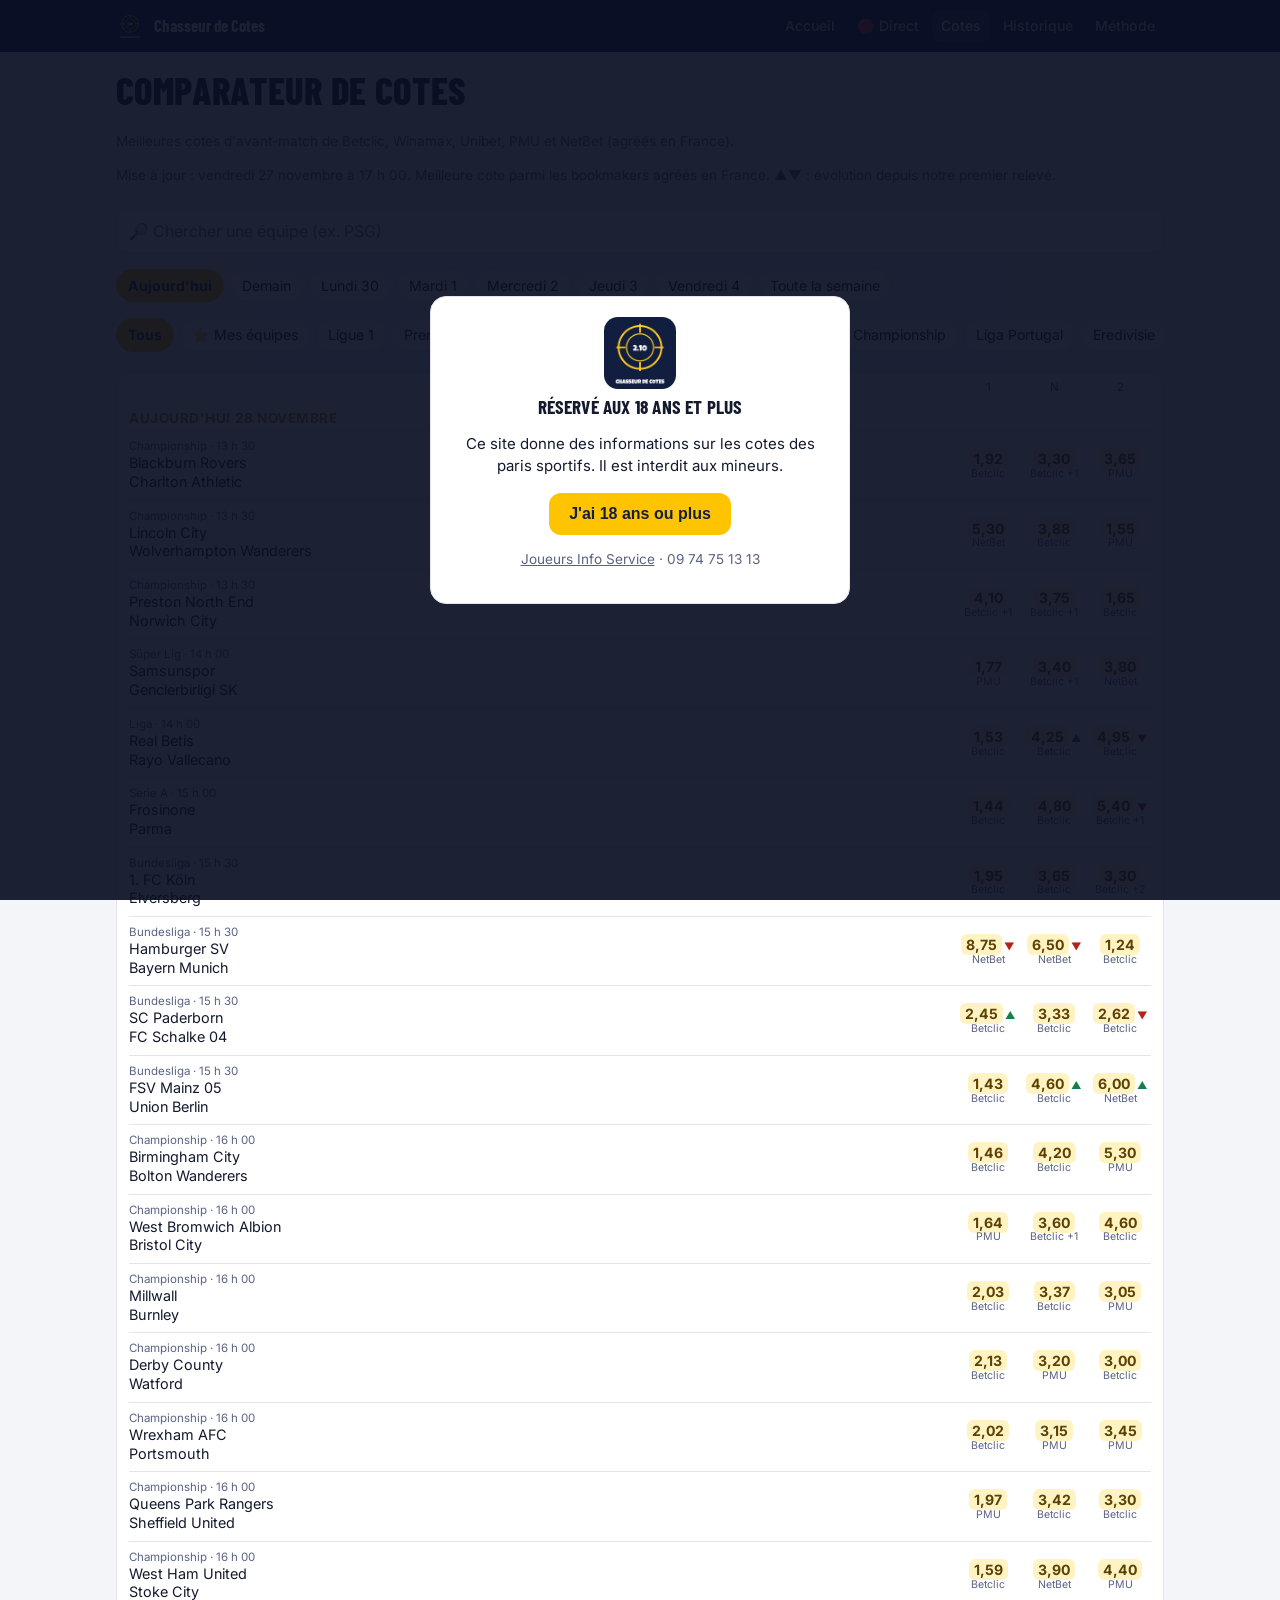
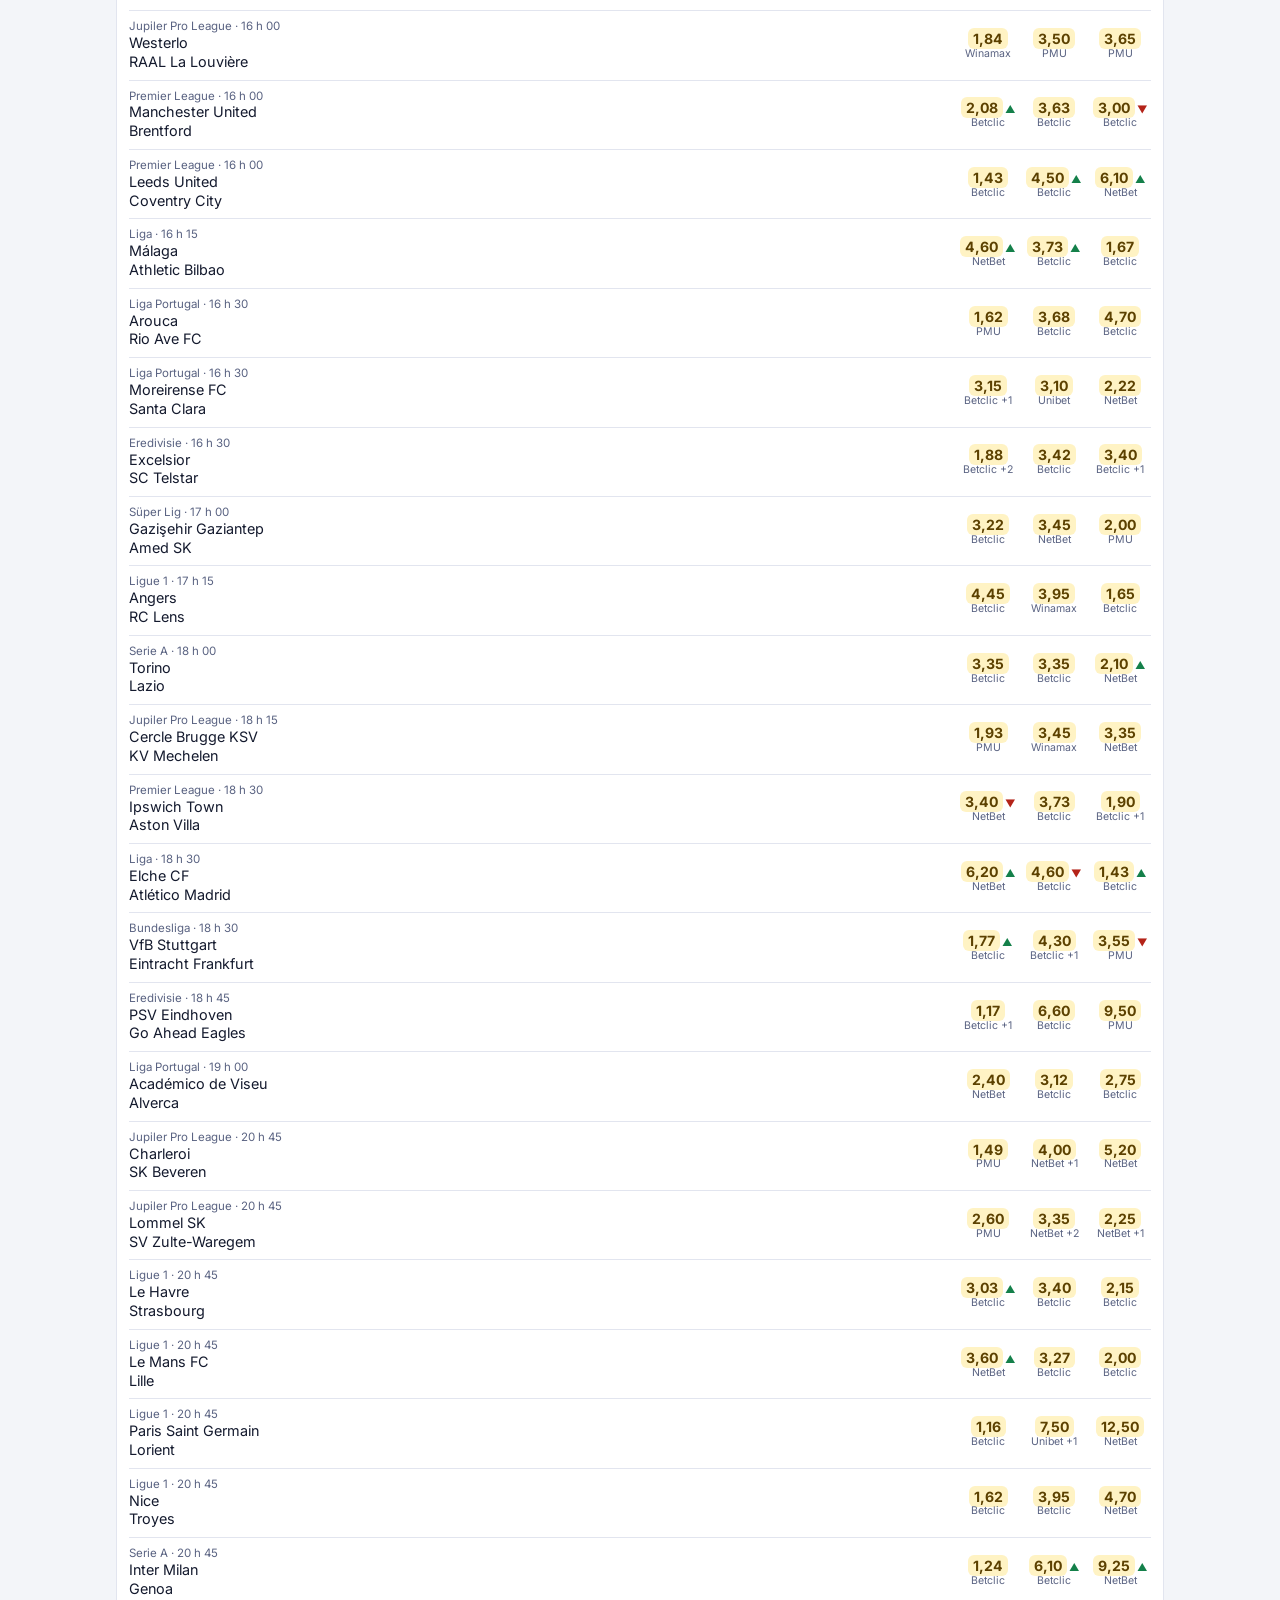
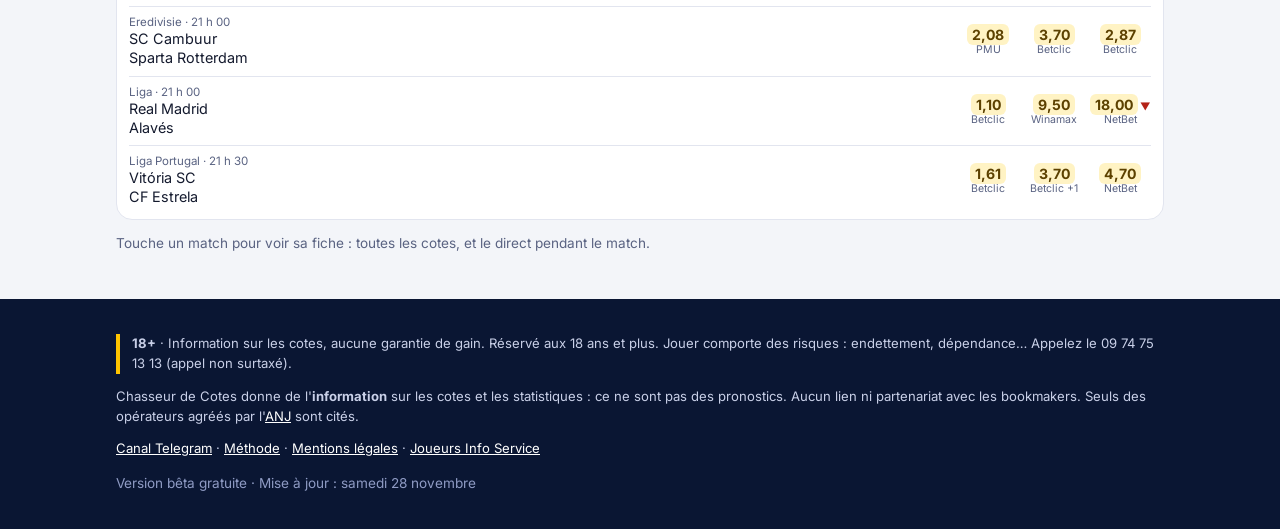
==== comparateur.html @ 09353e58 "Mise à jour automatique 2026-11-28 00:09" ====
<!doctype html><html lang="fr"><head><meta charset="utf-8"><meta name="viewport" content="width=device-width,initial-scale=1">
<title>Comparateur de cotes foot : Ligue 1, Premier League, Liga | Chasseur de Cotes</title><meta name="description" content="Comparez les cotes des bookmakers français agréés (Betclic, Winamax, Unibet, PMU, NetBet) : Ligue 1, Premier League, Liga, Serie A, Bundesliga, coupes d&#x27;Europe et plus."><link rel="canonical" href="https://chasseur-de-cotes.github.io/comparateur.html">
<meta property="og:title" content="Comparateur de cotes foot : Ligue 1, Premier League, Liga | Chasseur de Cotes"><meta property="og:description" content="Comparez les cotes des bookmakers français agréés (Betclic, Winamax, Unibet, PMU, NetBet) : Ligue 1, Premier League, Liga, Serie A, Bundesliga, coupes d&#x27;Europe et plus."><meta property="og:image" content="logo.png">
<link rel="icon" href="logo.png"><link rel="preconnect" href="https://fonts.googleapis.com"><link rel="preconnect" href="https://fonts.gstatic.com" crossorigin>
<link href="https://fonts.googleapis.com/css2?family=Barlow+Condensed:wght@600;700;800&family=Inter:wght@400;500;700&display=swap" rel="stylesheet">
<link rel="stylesheet" href="style.css"></head><body data-nb-alertes="22">
<div id="age" role="dialog" aria-modal="true" aria-labelledby="age-t"><div class="carte"><img src="logo.png" alt="" width="72" height="72" style="border-radius:14px">
<h2 id="age-t">Réservé aux 18 ans et plus</h2><p>Ce site donne des informations sur les cotes des paris sportifs. Il est interdit aux mineurs.</p>
<button class="btn" id="age-ok">J'ai 18 ans ou plus</button><p class="mini" style="margin-top:14px"><a href="https://www.joueurs-info-service.fr/">Joueurs Info Service</a> · 09 74 75 13 13</p></div></div>
<header class="top"><div class="wrap"><a class="marque" href="index.html"><img src="logo.png" alt=""><span class="nom">Chasseur de Cotes</span></a><nav><a href="index.html">Accueil</a><a href="direct.html">🔴 Direct</a><a href="comparateur.html" class=actif>Cotes</a><a href="historique.html">Historique</a><a href="methode.html">Méthode</a></nav></div></header>
<main><section class="serre"><div class="wrap"><h1>Comparateur de cotes</h1>
<p class="mini">Meilleures cotes d'avant-match de Betclic, Winamax, Unibet, PMU et NetBet (agréés en France).</p><p class="mini">Mise à jour : vendredi 27 novembre à 17 h 00. Meilleure cote parmi les bookmakers agréés en France. ▲▼ : évolution depuis notre premier relevé.</p><div class="filtres"><input type="search" id="q" placeholder="🔎 Chercher une équipe (ex. PSG)" aria-label="Chercher une équipe" autocomplete="off">
<div class="chips ligne-x" id="f-jour" role="group" aria-label="Jour"><button data-j="2026-11-28">Aujourd'hui</button><button data-j="2026-11-29">Demain</button><button data-j="2026-11-30">Lundi 30</button><button data-j="2026-12-01">Mardi 1</button><button data-j="2026-12-02">Mercredi 2</button><button data-j="2026-12-03">Jeudi 3</button><button data-j="2026-12-04">Vendredi 4</button><button data-j="tous">Toute la semaine</button></div><div class="chips ligne-x" id="f-ch" role="group" aria-label="Championnat"><button data-ch="tous">Tous</button><button data-ch="fav">⭐ Mes équipes</button><button data-ch="Ligue 1">Ligue 1</button><button data-ch="Premier League">Premier League</button><button data-ch="Liga">Liga</button><button data-ch="Serie A">Serie A</button><button data-ch="Bundesliga">Bundesliga</button><button data-ch="Ligue 2">Ligue 2</button><button data-ch="Championship">Championship</button><button data-ch="Liga Portugal">Liga Portugal</button><button data-ch="Eredivisie">Eredivisie</button><button data-ch="Jupiler Pro League">Jupiler Pro League</button><button data-ch="Süper Lig">Süper Lig</button></div></div>
<div class="carte liste" id="liste-cotes"><div class="tete-cotes"><span></span><span>1</span><span>N</span><span>2</span></div><div class="jour" data-j="2026-11-28">Aujourd'hui 28 novembre</div><a class="match" href="match.html?id=a1d96ec37a8b7022ef39a7755a655243" data-ch="Championship" data-j="2026-11-28" data-dom="Blackburn Rovers" data-ext="Charlton Athletic" data-q="blackburn rovers charlton athletic"><div class="eq"><div class="mini">Championship · 13 h 30</div><div>Blackburn Rovers</div><div>Charlton Athletic</div></div><div class="c"><span class="best">1,92</span><small>Betclic</small></div><div class="c"><span class="best">3,30</span><small>Betclic +1</small></div><div class="c"><span class="best">3,65</span><small>PMU</small></div></a><a class="match" href="match.html?id=d2bc2d3b4a81177cb6b86f4add6ff81f" data-ch="Championship" data-j="2026-11-28" data-dom="Lincoln City" data-ext="Wolverhampton Wanderers" data-q="lincoln city wolverhampton wanderers"><div class="eq"><div class="mini">Championship · 13 h 30</div><div>Lincoln City</div><div>Wolverhampton Wanderers</div></div><div class="c"><span class="best">5,30</span><small>NetBet</small></div><div class="c"><span class="best">3,88</span><small>Betclic</small></div><div class="c"><span class="best">1,55</span><small>PMU</small></div></a><a class="match" href="match.html?id=d47bc722be164b3a733434e89f224654" data-ch="Championship" data-j="2026-11-28" data-dom="Preston North End" data-ext="Norwich City" data-q="preston north end norwich city"><div class="eq"><div class="mini">Championship · 13 h 30</div><div>Preston North End</div><div>Norwich City</div></div><div class="c"><span class="best">4,10</span><small>Betclic +1</small></div><div class="c"><span class="best">3,75</span><small>Betclic +1</small></div><div class="c"><span class="best">1,65</span><small>Betclic</small></div></a><a class="match" href="match.html?id=f0f0492939c4f06ff9a4f1b9334d510f" data-ch="Süper Lig" data-j="2026-11-28" data-dom="Samsunspor" data-ext="Genclerbirligi SK" data-q="samsunspor genclerbirligi sk"><div class="eq"><div class="mini">Süper Lig · 14 h 00</div><div>Samsunspor</div><div>Genclerbirligi SK</div></div><div class="c"><span class="best">1,77</span><small>PMU</small></div><div class="c"><span class="best">3,40</span><small>Betclic +1</small></div><div class="c"><span class="best">3,80</span><small>NetBet</small></div></a><a class="match" href="match.html?id=c81520b9a9794749cfdab57f89bdeb16" data-ch="Liga" data-j="2026-11-28" data-dom="Real Betis" data-ext="Rayo Vallecano" data-q="real betis rayo vallecano"><div class="eq"><div class="mini">Liga · 14 h 00</div><div>Real Betis</div><div>Rayo Vallecano</div></div><div class="c"><span class="best">1,53</span><small>Betclic</small></div><div class="c"><span class="best">4,25</span><i class="fleche-h" title="La cote a monté">▲</i><small>Betclic</small></div><div class="c"><span class="best">4,95</span><i class="fleche-b" title="La cote a baissé">▼</i><small>Betclic</small></div></a><a class="match" href="match.html?id=af3432ca724da03d38f0ff4e62045e4c" data-ch="Serie A" data-j="2026-11-28" data-dom="Frosinone" data-ext="Parma" data-q="frosinone parma"><div class="eq"><div class="mini">Serie A · 15 h 00</div><div>Frosinone</div><div>Parma</div></div><div class="c"><span class="best">1,44</span><small>Betclic</small></div><div class="c"><span class="best">4,80</span><small>Betclic</small></div><div class="c"><span class="best">5,40</span><i class="fleche-b" title="La cote a baissé">▼</i><small>Betclic +1</small></div></a><a class="match" href="match.html?id=2c30e2ebaf6c30aaa4e3fb56cffa6a29" data-ch="Bundesliga" data-j="2026-11-28" data-dom="1. FC Köln" data-ext="Elversberg" data-q="koln elversberg"><div class="eq"><div class="mini">Bundesliga · 15 h 30</div><div>1. FC Köln</div><div>Elversberg</div></div><div class="c"><span class="best">1,95</span><small>Betclic</small></div><div class="c"><span class="best">3,65</span><small>Betclic</small></div><div class="c"><span class="best">3,30</span><small>Betclic +2</small></div></a><a class="match" href="match.html?id=3b025a029f51fbeb9580a178d0612f50" data-ch="Bundesliga" data-j="2026-11-28" data-dom="Hamburger SV" data-ext="Bayern Munich" data-q="hamburger sv bayern munich"><div class="eq"><div class="mini">Bundesliga · 15 h 30</div><div>Hamburger SV</div><div>Bayern Munich</div></div><div class="c"><span class="best">8,75</span><i class="fleche-b" title="La cote a baissé">▼</i><small>NetBet</small></div><div class="c"><span class="best">6,50</span><i class="fleche-b" title="La cote a baissé">▼</i><small>NetBet</small></div><div class="c"><span class="best">1,24</span><small>Betclic</small></div></a><a class="match" href="match.html?id=f84a9da7eedd0ca11a28a1a7a8edddc7" data-ch="Bundesliga" data-j="2026-11-28" data-dom="SC Paderborn" data-ext="FC Schalke 04" data-q="paderborn schalke"><div class="eq"><div class="mini">Bundesliga · 15 h 30</div><div>SC Paderborn</div><div>FC Schalke 04</div></div><div class="c"><span class="best">2,45</span><i class="fleche-h" title="La cote a monté">▲</i><small>Betclic</small></div><div class="c"><span class="best">3,33</span><small>Betclic</small></div><div class="c"><span class="best">2,62</span><i class="fleche-b" title="La cote a baissé">▼</i><small>Betclic</small></div></a><a class="match" href="match.html?id=365e1a00908ab1cd5a51a53ede2b86b2" data-ch="Bundesliga" data-j="2026-11-28" data-dom="FSV Mainz 05" data-ext="Union Berlin" data-q="fsv mainz union berlin"><div class="eq"><div class="mini">Bundesliga · 15 h 30</div><div>FSV Mainz 05</div><div>Union Berlin</div></div><div class="c"><span class="best">1,43</span><small>Betclic</small></div><div class="c"><span class="best">4,60</span><i class="fleche-h" title="La cote a monté">▲</i><small>Betclic</small></div><div class="c"><span class="best">6,00</span><i class="fleche-h" title="La cote a monté">▲</i><small>NetBet</small></div></a><a class="match" href="match.html?id=15fc58a442321c2a85f7a814466c0ab9" data-ch="Championship" data-j="2026-11-28" data-dom="Birmingham City" data-ext="Bolton Wanderers" data-q="birmingham city bolton wanderers"><div class="eq"><div class="mini">Championship · 16 h 00</div><div>Birmingham City</div><div>Bolton Wanderers</div></div><div class="c"><span class="best">1,46</span><small>Betclic</small></div><div class="c"><span class="best">4,20</span><small>Betclic</small></div><div class="c"><span class="best">5,30</span><small>PMU</small></div></a><a class="match" href="match.html?id=b67372e7107fdd259a978e614711e657" data-ch="Championship" data-j="2026-11-28" data-dom="West Bromwich Albion" data-ext="Bristol City" data-q="west bromwich albion bristol city"><div class="eq"><div class="mini">Championship · 16 h 00</div><div>West Bromwich Albion</div><div>Bristol City</div></div><div class="c"><span class="best">1,64</span><small>PMU</small></div><div class="c"><span class="best">3,60</span><small>Betclic +1</small></div><div class="c"><span class="best">4,60</span><small>Betclic</small></div></a><a class="match" href="match.html?id=3f93526d7c8e0ca84734aea60c13900a" data-ch="Championship" data-j="2026-11-28" data-dom="Millwall" data-ext="Burnley" data-q="millwall burnley"><div class="eq"><div class="mini">Championship · 16 h 00</div><div>Millwall</div><div>Burnley</div></div><div class="c"><span class="best">2,03</span><small>Betclic</small></div><div class="c"><span class="best">3,37</span><small>Betclic</small></div><div class="c"><span class="best">3,05</span><small>PMU</small></div></a><a class="match" href="match.html?id=82ef491ed2f8399e4ccec9f5d8315cee" data-ch="Championship" data-j="2026-11-28" data-dom="Derby County" data-ext="Watford" data-q="derby county watford"><div class="eq"><div class="mini">Championship · 16 h 00</div><div>Derby County</div><div>Watford</div></div><div class="c"><span class="best">2,13</span><small>Betclic</small></div><div class="c"><span class="best">3,20</span><small>PMU</small></div><div class="c"><span class="best">3,00</span><small>Betclic</small></div></a><a class="match" href="match.html?id=9cd8c682c6864b59a7f1a58964083e08" data-ch="Championship" data-j="2026-11-28" data-dom="Wrexham AFC" data-ext="Portsmouth" data-q="wrexham portsmouth"><div class="eq"><div class="mini">Championship · 16 h 00</div><div>Wrexham AFC</div><div>Portsmouth</div></div><div class="c"><span class="best">2,02</span><small>Betclic</small></div><div class="c"><span class="best">3,15</span><small>PMU</small></div><div class="c"><span class="best">3,45</span><small>PMU</small></div></a><a class="match" href="match.html?id=dc42f49649c5329c2c47f94fc4ca0c89" data-ch="Championship" data-j="2026-11-28" data-dom="Queens Park Rangers" data-ext="Sheffield United" data-q="queens park rangers sheffield united"><div class="eq"><div class="mini">Championship · 16 h 00</div><div>Queens Park Rangers</div><div>Sheffield United</div></div><div class="c"><span class="best">1,97</span><small>PMU</small></div><div class="c"><span class="best">3,42</span><small>Betclic</small></div><div class="c"><span class="best">3,30</span><small>Betclic</small></div></a><a class="match" href="match.html?id=c836236766f7859e3c1d61caa581abe1" data-ch="Championship" data-j="2026-11-28" data-dom="West Ham United" data-ext="Stoke City" data-q="west ham united stoke city"><div class="eq"><div class="mini">Championship · 16 h 00</div><div>West Ham United</div><div>Stoke City</div></div><div class="c"><span class="best">1,59</span><small>Betclic</small></div><div class="c"><span class="best">3,90</span><small>NetBet</small></div><div class="c"><span class="best">4,40</span><small>PMU</small></div></a><a class="match" href="match.html?id=7662387ad941cba51f359a6c76f7f659" data-ch="Jupiler Pro League" data-j="2026-11-28" data-dom="Westerlo" data-ext="RAAL La Louvière" data-q="westerlo raal la louviere"><div class="eq"><div class="mini">Jupiler Pro League · 16 h 00</div><div>Westerlo</div><div>RAAL La Louvière</div></div><div class="c"><span class="best">1,84</span><small>Winamax</small></div><div class="c"><span class="best">3,50</span><small>PMU</small></div><div class="c"><span class="best">3,65</span><small>PMU</small></div></a><a class="match" href="match.html?id=ab87184803a63f7b679f1d12b01c3271" data-ch="Premier League" data-j="2026-11-28" data-dom="Manchester United" data-ext="Brentford" data-q="manchester united brentford"><div class="eq"><div class="mini">Premier League · 16 h 00</div><div>Manchester United</div><div>Brentford</div></div><div class="c"><span class="best">2,08</span><i class="fleche-h" title="La cote a monté">▲</i><small>Betclic</small></div><div class="c"><span class="best">3,63</span><small>Betclic</small></div><div class="c"><span class="best">3,00</span><i class="fleche-b" title="La cote a baissé">▼</i><small>Betclic</small></div></a><a class="match" href="match.html?id=0bc17a3c7d8153e72b94688960cc603a" data-ch="Premier League" data-j="2026-11-28" data-dom="Leeds United" data-ext="Coventry City" data-q="leeds united coventry city"><div class="eq"><div class="mini">Premier League · 16 h 00</div><div>Leeds United</div><div>Coventry City</div></div><div class="c"><span class="best">1,43</span><small>Betclic</small></div><div class="c"><span class="best">4,50</span><i class="fleche-h" title="La cote a monté">▲</i><small>Betclic</small></div><div class="c"><span class="best">6,10</span><i class="fleche-h" title="La cote a monté">▲</i><small>NetBet</small></div></a><a class="match" href="match.html?id=33d92dabbd2606dfe9d31058f7b20cc8" data-ch="Liga" data-j="2026-11-28" data-dom="Málaga" data-ext="Athletic Bilbao" data-q="malaga athletic bilbao"><div class="eq"><div class="mini">Liga · 16 h 15</div><div>Málaga</div><div>Athletic Bilbao</div></div><div class="c"><span class="best">4,60</span><i class="fleche-h" title="La cote a monté">▲</i><small>NetBet</small></div><div class="c"><span class="best">3,73</span><i class="fleche-h" title="La cote a monté">▲</i><small>Betclic</small></div><div class="c"><span class="best">1,67</span><small>Betclic</small></div></a><a class="match" href="match.html?id=d583b1676d961c26794a3ccedf7edffb" data-ch="Liga Portugal" data-j="2026-11-28" data-dom="Arouca" data-ext="Rio Ave FC" data-q="arouca rio ave"><div class="eq"><div class="mini">Liga Portugal · 16 h 30</div><div>Arouca</div><div>Rio Ave FC</div></div><div class="c"><span class="best">1,62</span><small>PMU</small></div><div class="c"><span class="best">3,68</span><small>Betclic</small></div><div class="c"><span class="best">4,70</span><small>Betclic</small></div></a><a class="match" href="match.html?id=4adcfcfea85a2d5dbbd487aa2a9fd9c3" data-ch="Liga Portugal" data-j="2026-11-28" data-dom="Moreirense FC" data-ext="Santa Clara" data-q="moreirense santa clara"><div class="eq"><div class="mini">Liga Portugal · 16 h 30</div><div>Moreirense FC</div><div>Santa Clara</div></div><div class="c"><span class="best">3,15</span><small>Betclic +1</small></div><div class="c"><span class="best">3,10</span><small>Unibet</small></div><div class="c"><span class="best">2,22</span><small>NetBet</small></div></a><a class="match" href="match.html?id=0617a45f4dae394d0fd75e3dc4d5cae4" data-ch="Eredivisie" data-j="2026-11-28" data-dom="Excelsior" data-ext="SC Telstar" data-q="excelsior telstar"><div class="eq"><div class="mini">Eredivisie · 16 h 30</div><div>Excelsior</div><div>SC Telstar</div></div><div class="c"><span class="best">1,88</span><small>Betclic +2</small></div><div class="c"><span class="best">3,42</span><small>Betclic</small></div><div class="c"><span class="best">3,40</span><small>Betclic +1</small></div></a><a class="match" href="match.html?id=4001fed3da6baa90d8b6278f43a77af1" data-ch="Süper Lig" data-j="2026-11-28" data-dom="Gazişehir Gaziantep" data-ext="Amed SK" data-q="gazisehir gaziantep amed sk"><div class="eq"><div class="mini">Süper Lig · 17 h 00</div><div>Gazişehir Gaziantep</div><div>Amed SK</div></div><div class="c"><span class="best">3,22</span><small>Betclic</small></div><div class="c"><span class="best">3,45</span><small>NetBet</small></div><div class="c"><span class="best">2,00</span><small>PMU</small></div></a><a class="match" href="match.html?id=24b99950496c624f7124922fc1bda8bd" data-ch="Ligue 1" data-j="2026-11-28" data-dom="Angers" data-ext="RC Lens" data-q="angers lens"><div class="eq"><div class="mini">Ligue 1 · 17 h 15</div><div>Angers</div><div>RC Lens</div></div><div class="c"><span class="best">4,45</span><small>Betclic</small></div><div class="c"><span class="best">3,95</span><small>Winamax</small></div><div class="c"><span class="best">1,65</span><small>Betclic</small></div></a><a class="match" href="match.html?id=aec86b479e922f437ba228b9a9d74da1" data-ch="Serie A" data-j="2026-11-28" data-dom="Torino" data-ext="Lazio" data-q="torino lazio"><div class="eq"><div class="mini">Serie A · 18 h 00</div><div>Torino</div><div>Lazio</div></div><div class="c"><span class="best">3,35</span><small>Betclic</small></div><div class="c"><span class="best">3,35</span><small>Betclic</small></div><div class="c"><span class="best">2,10</span><i class="fleche-h" title="La cote a monté">▲</i><small>NetBet</small></div></a><a class="match" href="match.html?id=04714d91d0f55802a470965a1ae79777" data-ch="Jupiler Pro League" data-j="2026-11-28" data-dom="Cercle Brugge KSV" data-ext="KV Mechelen" data-q="cercle brugge ksv kv mechelen"><div class="eq"><div class="mini">Jupiler Pro League · 18 h 15</div><div>Cercle Brugge KSV</div><div>KV Mechelen</div></div><div class="c"><span class="best">1,93</span><small>PMU</small></div><div class="c"><span class="best">3,45</span><small>Winamax</small></div><div class="c"><span class="best">3,35</span><small>NetBet</small></div></a><a class="match" href="match.html?id=9d23f6ad21946dd258869ebc22236cf0" data-ch="Premier League" data-j="2026-11-28" data-dom="Ipswich Town" data-ext="Aston Villa" data-q="ipswich town aston villa"><div class="eq"><div class="mini">Premier League · 18 h 30</div><div>Ipswich Town</div><div>Aston Villa</div></div><div class="c"><span class="best">3,40</span><i class="fleche-b" title="La cote a baissé">▼</i><small>NetBet</small></div><div class="c"><span class="best">3,73</span><small>Betclic</small></div><div class="c"><span class="best">1,90</span><small>Betclic +1</small></div></a><a class="match" href="match.html?id=40236ab976955345ebd1edb72abf6b22" data-ch="Liga" data-j="2026-11-28" data-dom="Elche CF" data-ext="Atlético Madrid" data-q="elche atletico madrid"><div class="eq"><div class="mini">Liga · 18 h 30</div><div>Elche CF</div><div>Atlético Madrid</div></div><div class="c"><span class="best">6,20</span><i class="fleche-h" title="La cote a monté">▲</i><small>NetBet</small></div><div class="c"><span class="best">4,60</span><i class="fleche-b" title="La cote a baissé">▼</i><small>Betclic</small></div><div class="c"><span class="best">1,43</span><i class="fleche-h" title="La cote a monté">▲</i><small>Betclic</small></div></a><a class="match" href="match.html?id=5d838190a8f5932d7fcfbcc26bacdd9c" data-ch="Bundesliga" data-j="2026-11-28" data-dom="VfB Stuttgart" data-ext="Eintracht Frankfurt" data-q="vfb stuttgart eintracht frankfurt"><div class="eq"><div class="mini">Bundesliga · 18 h 30</div><div>VfB Stuttgart</div><div>Eintracht Frankfurt</div></div><div class="c"><span class="best">1,77</span><i class="fleche-h" title="La cote a monté">▲</i><small>Betclic</small></div><div class="c"><span class="best">4,30</span><small>Betclic +1</small></div><div class="c"><span class="best">3,55</span><i class="fleche-b" title="La cote a baissé">▼</i><small>PMU</small></div></a><a class="match" href="match.html?id=8031222f3f3e8384a69c0ca5e1166458" data-ch="Eredivisie" data-j="2026-11-28" data-dom="PSV Eindhoven" data-ext="Go Ahead Eagles" data-q="psv eindhoven go ahead eagles"><div class="eq"><div class="mini">Eredivisie · 18 h 45</div><div>PSV Eindhoven</div><div>Go Ahead Eagles</div></div><div class="c"><span class="best">1,17</span><small>Betclic +1</small></div><div class="c"><span class="best">6,60</span><small>Betclic</small></div><div class="c"><span class="best">9,50</span><small>PMU</small></div></a><a class="match" href="match.html?id=ee7e0fb3eb049d403134cefaf634c7d5" data-ch="Liga Portugal" data-j="2026-11-28" data-dom="Académico de Viseu" data-ext="Alverca" data-q="academico viseu alverca"><div class="eq"><div class="mini">Liga Portugal · 19 h 00</div><div>Académico de Viseu</div><div>Alverca</div></div><div class="c"><span class="best">2,40</span><small>NetBet</small></div><div class="c"><span class="best">3,12</span><small>Betclic</small></div><div class="c"><span class="best">2,75</span><small>Betclic</small></div></a><a class="match" href="match.html?id=37501fa07aae9bfd26a648fdf4e3e651" data-ch="Jupiler Pro League" data-j="2026-11-28" data-dom="Charleroi" data-ext="SK Beveren" data-q="charleroi sk beveren"><div class="eq"><div class="mini">Jupiler Pro League · 20 h 45</div><div>Charleroi</div><div>SK Beveren</div></div><div class="c"><span class="best">1,49</span><small>PMU</small></div><div class="c"><span class="best">4,00</span><small>NetBet +1</small></div><div class="c"><span class="best">5,20</span><small>NetBet</small></div></a><a class="match" href="match.html?id=c72f7a41bee5c0683df379920136eea8" data-ch="Jupiler Pro League" data-j="2026-11-28" data-dom="Lommel SK" data-ext="SV Zulte-Waregem" data-q="lommel sk sv zulte waregem"><div class="eq"><div class="mini">Jupiler Pro League · 20 h 45</div><div>Lommel SK</div><div>SV Zulte-Waregem</div></div><div class="c"><span class="best">2,60</span><small>PMU</small></div><div class="c"><span class="best">3,35</span><small>NetBet +2</small></div><div class="c"><span class="best">2,25</span><small>NetBet +1</small></div></a><a class="match" href="match.html?id=f96c1137c9d3f7e2e691275a2988fa1d" data-ch="Ligue 1" data-j="2026-11-28" data-dom="Le Havre" data-ext="Strasbourg" data-q="le havre strasbourg"><div class="eq"><div class="mini">Ligue 1 · 20 h 45</div><div>Le Havre</div><div>Strasbourg</div></div><div class="c"><span class="best">3,03</span><i class="fleche-h" title="La cote a monté">▲</i><small>Betclic</small></div><div class="c"><span class="best">3,40</span><small>Betclic</small></div><div class="c"><span class="best">2,15</span><small>Betclic</small></div></a><a class="match" href="match.html?id=aaa86a483888836242da663a46957894" data-ch="Ligue 1" data-j="2026-11-28" data-dom="Le Mans FC" data-ext="Lille" data-q="le mans lille"><div class="eq"><div class="mini">Ligue 1 · 20 h 45</div><div>Le Mans FC</div><div>Lille</div></div><div class="c"><span class="best">3,60</span><i class="fleche-h" title="La cote a monté">▲</i><small>NetBet</small></div><div class="c"><span class="best">3,27</span><small>Betclic</small></div><div class="c"><span class="best">2,00</span><small>Betclic</small></div></a><a class="match" href="match.html?id=12002f6f804a122db48271ff05be03c0" data-ch="Ligue 1" data-j="2026-11-28" data-dom="Paris Saint Germain" data-ext="Lorient" data-q="paris saint germain lorient"><div class="eq"><div class="mini">Ligue 1 · 20 h 45</div><div>Paris Saint Germain</div><div>Lorient</div></div><div class="c"><span class="best">1,16</span><small>Betclic</small></div><div class="c"><span class="best">7,50</span><small>Unibet +1</small></div><div class="c"><span class="best">12,50</span><small>NetBet</small></div></a><a class="match" href="match.html?id=e9a1243fbfbc6f58d0e0522eb07ea9a1" data-ch="Ligue 1" data-j="2026-11-28" data-dom="Nice" data-ext="Troyes" data-q="nice troyes"><div class="eq"><div class="mini">Ligue 1 · 20 h 45</div><div>Nice</div><div>Troyes</div></div><div class="c"><span class="best">1,62</span><small>Betclic</small></div><div class="c"><span class="best">3,95</span><small>Betclic</small></div><div class="c"><span class="best">4,70</span><small>NetBet</small></div></a><a class="match" href="match.html?id=f128c19fa7af43e30dbe3c373e7bc27e" data-ch="Serie A" data-j="2026-11-28" data-dom="Inter Milan" data-ext="Genoa" data-q="inter milan genoa"><div class="eq"><div class="mini">Serie A · 20 h 45</div><div>Inter Milan</div><div>Genoa</div></div><div class="c"><span class="best">1,24</span><small>Betclic</small></div><div class="c"><span class="best">6,10</span><i class="fleche-h" title="La cote a monté">▲</i><small>Betclic</small></div><div class="c"><span class="best">9,25</span><i class="fleche-h" title="La cote a monté">▲</i><small>NetBet</small></div></a><a class="match" href="match.html?id=708641646f92ec14288beaaf1154e996" data-ch="Eredivisie" data-j="2026-11-28" data-dom="SC Cambuur" data-ext="Sparta Rotterdam" data-q="cambuur sparta rotterdam"><div class="eq"><div class="mini">Eredivisie · 21 h 00</div><div>SC Cambuur</div><div>Sparta Rotterdam</div></div><div class="c"><span class="best">2,08</span><small>PMU</small></div><div class="c"><span class="best">3,70</span><small>Betclic</small></div><div class="c"><span class="best">2,87</span><small>Betclic</small></div></a><a class="match" href="match.html?id=c99772cba1418e72f2eded26e4afeb59" data-ch="Liga" data-j="2026-11-28" data-dom="Real Madrid" data-ext="Alavés" data-q="real madrid alaves"><div class="eq"><div class="mini">Liga · 21 h 00</div><div>Real Madrid</div><div>Alavés</div></div><div class="c"><span class="best">1,10</span><small>Betclic</small></div><div class="c"><span class="best">9,50</span><small>Winamax</small></div><div class="c"><span class="best">18,00</span><i class="fleche-b" title="La cote a baissé">▼</i><small>NetBet</small></div></a><a class="match" href="match.html?id=3348c02fd713356ec319779bd5edc561" data-ch="Liga Portugal" data-j="2026-11-28" data-dom="Vitória SC" data-ext="CF Estrela" data-q="vitoria estrela"><div class="eq"><div class="mini">Liga Portugal · 21 h 30</div><div>Vitória SC</div><div>CF Estrela</div></div><div class="c"><span class="best">1,61</span><small>Betclic</small></div><div class="c"><span class="best">3,70</span><small>Betclic +1</small></div><div class="c"><span class="best">4,70</span><small>NetBet</small></div></a><div class="jour" data-j="2026-11-29">Demain 29 novembre</div><a class="match" href="match.html?id=3e9a89fc7f5bd95d70e6fd3faaccf5d2" data-ch="Süper Lig" data-j="2026-11-29" data-dom="Çorum FK" data-ext="Kocaelispor" data-q="corum fk kocaelispor"><div class="eq"><div class="mini">Süper Lig · 11 h 30</div><div>Çorum FK</div><div>Kocaelispor</div></div><div class="c"><span class="best">1,79</span><small>Betclic</small></div><div class="c"><span class="best">3,35</span><small>PMU</small></div><div class="c"><span class="best">3,90</span><small>PMU</small></div></a><a class="match" href="match.html?id=d77c244bd9dd91534c40b863e44cf905" data-ch="Eredivisie" data-j="2026-11-29" data-dom="ADO Den Haag" data-ext="FC Utrecht" data-q="ado den haag utrecht"><div class="eq"><div class="mini">Eredivisie · 12 h 15</div><div>ADO Den Haag</div><div>FC Utrecht</div></div><div class="c"><span class="best">2,63</span><small>PMU</small></div><div class="c"><span class="best">3,48</span><small>Betclic</small></div><div class="c"><span class="best">2,25</span><small>Betclic +1</small></div></a><a class="match" href="match.html?id=d3d47b94324eb7cde85bd93993437d1c" data-ch="Serie A" data-j="2026-11-29" data-dom="Udinese" data-ext="Fiorentina" data-q="udinese fiorentina"><div class="eq"><div class="mini">Serie A · 12 h 30</div><div>Udinese</div><div>Fiorentina</div></div><div class="c"><span class="best">2,95</span><small>Betclic +1</small></div><div class="c"><span class="best">3,43</span><small>Betclic</small></div><div class="c"><span class="best">2,17</span><small>Betclic</small></div></a><a class="match" href="match.html?id=bcf1bfc44adf70bf134bd132c4a5ba87" data-ch="Championship" data-j="2026-11-29" data-dom="Swansea City" data-ext="Cardiff City" data-q="swansea city cardiff city"><div class="eq"><div class="mini">Championship · 13 h 00</div><div>Swansea City</div><div>Cardiff City</div></div><div class="c"><span class="best">1,94</span><small>Winamax</small></div><div class="c"><span class="best">3,55</span><small>Winamax</small></div><div class="c"><span class="best">3,25</span><small>PMU</small></div></a><a class="match" href="match.html?id=f45e9062c2f755b977c98d496c22697b" data-ch="Premier League" data-j="2026-11-29" data-dom="Everton" data-ext="Liverpool" data-q="everton liverpool"><div class="eq"><div class="mini">Premier League · 13 h 00</div><div>Everton</div><div>Liverpool</div></div><div class="c"><span class="best">4,30</span><i class="fleche-h" title="La cote a monté">▲</i><small>NetBet</small></div><div class="c"><span class="best">3,98</span><i class="fleche-h" title="La cote a monté">▲</i><small>Betclic</small></div><div class="c"><span class="best">1,70</span><small>Betclic +1</small></div></a><a class="match" href="match.html?id=4e79ee7c444dbd58fe111d8f1f69b775" data-ch="Jupiler Pro League" data-j="2026-11-29" data-dom="Sint Truiden" data-ext="Genk" data-q="sint truiden genk"><div class="eq"><div class="mini">Jupiler Pro League · 13 h 30</div><div>Sint Truiden</div><div>Genk</div></div><div class="c"><span class="best">2,32</span><small>PMU</small></div><div class="c"><span class="best">3,45</span><small>PMU +1</small></div><div class="c"><span class="best">2,50</span><small>NetBet</small></div></a><a class="match" href="match.html?id=c93dfa2135f55e761dc577ae61eca31f" data-ch="Süper Lig" data-j="2026-11-29" data-dom="Eyüpspor" data-ext="Basaksehir" data-q="eyupspor basaksehir"><div class="eq"><div class="mini">Süper Lig · 14 h 00</div><div>Eyüpspor</div><div>Basaksehir</div></div><div class="c"><span class="best">6,00</span><small>NetBet</small></div><div class="c"><span class="best">4,30</span><small>NetBet</small></div><div class="c"><span class="best">1,41</span><small>PMU</small></div></a><a class="match" href="match.html?id=1ab9541320cecbe9f043565fd4a141e0" data-ch="Liga" data-j="2026-11-29" data-dom="Valencia" data-ext="CA Osasuna" data-q="valencia ca osasuna"><div class="eq"><div class="mini">Liga · 14 h 00</div><div>Valencia</div><div>CA Osasuna</div></div><div class="c"><span class="best">2,08</span><small>Betclic</small></div><div class="c"><span class="best">3,15</span><small>Betclic</small></div><div class="c"><span class="best">3,45</span><i class="fleche-h" title="La cote a monté">▲</i><small>Betclic</small></div></a><a class="match" href="match.html?id=a846e6934bbb0f1a707bae28d3c52e9b" data-ch="Eredivisie" data-j="2026-11-29" data-dom="Feyenoord" data-ext="Ajax" data-q="feyenoord ajax"><div class="eq"><div class="mini">Eredivisie · 14 h 30</div><div>Feyenoord</div><div>Ajax</div></div><div class="c"><span class="best">2,07</span><small>Betclic</small></div><div class="c"><span class="best">3,75</span><small>Betclic</small></div><div class="c"><span class="best">2,75</span><small>PMU</small></div></a><a class="match" href="match.html?id=2bebeea09c64f8187e5b44dd6ab27b53" data-ch="Eredivisie" data-j="2026-11-29" data-dom="Fortuna Sittard" data-ext="Heerenveen" data-q="fortuna sittard heerenveen"><div class="eq"><div class="mini">Eredivisie · 14 h 30</div><div>Fortuna Sittard</div><div>Heerenveen</div></div><div class="c"><span class="best">3,50</span><small>NetBet</small></div><div class="c"><span class="best">3,55</span><small>Betclic</small></div><div class="c"><span class="best">1,87</span><small>PMU</small></div></a><a class="match" href="match.html?id=a370db12aaff183a94f8e9a6acb6d4c9" data-ch="Ligue 1" data-j="2026-11-29" data-dom="Auxerre" data-ext="Marseille" data-q="auxerre marseille"><div class="eq"><div class="mini">Ligue 1 · 15 h 00</div><div>Auxerre</div><div>Marseille</div></div><div class="c"><span class="best">3,68</span><i class="fleche-h" title="La cote a monté">▲</i><small>Betclic</small></div><div class="c"><span class="best">3,80</span><i class="fleche-h" title="La cote a monté">▲</i><small>Unibet</small></div><div class="c"><span class="best">1,85</span><small>NetBet</small></div></a><a class="match" href="match.html?id=dc63586a1b1d938a461d71bf5b36d982" data-ch="Serie A" data-j="2026-11-29" data-dom="Sassuolo" data-ext="Napoli" data-q="sassuolo napoli"><div class="eq"><div class="mini">Serie A · 15 h 00</div><div>Sassuolo</div><div>Napoli</div></div><div class="c"><span class="best">4,60</span><small>NetBet</small></div><div class="c"><span class="best">4,10</span><i class="fleche-h" title="La cote a monté">▲</i><small>NetBet</small></div><div class="c"><span class="best">1,61</span><small>Betclic</small></div></a><a class="match" href="match.html?id=56ea91809ff11d3a67557a21b3371cb9" data-ch="Premier League" data-j="2026-11-29" data-dom="Fulham" data-ext="Bournemouth" data-q="fulham bournemouth"><div class="eq"><div class="mini">Premier League · 15 h 05</div><div>Fulham</div><div>Bournemouth</div></div><div class="c"><span class="best">2,73</span><i class="fleche-h" title="La cote a monté">▲</i><small>Betclic</small></div><div class="c"><span class="best">3,37</span><small>Betclic</small></div><div class="c"><span class="best">2,35</span><i class="fleche-b" title="La cote a baissé">▼</i><small>Betclic +2</small></div></a><a class="match" href="match.html?id=e9c2b74ecaafd494e3b2d8521b52216a" data-ch="Premier League" data-j="2026-11-29" data-dom="Brighton and Hove Albion" data-ext="Newcastle United" data-q="brighton and hove albion newcastle united"><div class="eq"><div class="mini">Premier League · 15 h 05</div><div>Brighton and Hove Albion</div><div>Newcastle United</div></div><div class="c"><span class="best">1,50</span><small>Betclic</small></div><div class="c"><span class="best">4,35</span><small>Betclic</small></div><div class="c"><span class="best">5,10</span><i class="fleche-h" title="La cote a monté">▲</i><small>Betclic</small></div></a><a class="match" href="match.html?id=e12585885a7f135127f276b7f1ecdf89" data-ch="Premier League" data-j="2026-11-29" data-dom="Crystal Palace" data-ext="Hull City" data-q="crystal palace hull city"><div class="eq"><div class="mini">Premier League · 15 h 05</div><div>Crystal Palace</div><div>Hull City</div></div><div class="c"><span class="best">1,82</span><small>Betclic</small></div><div class="c"><span class="best">3,65</span><small>Betclic</small></div><div class="c"><span class="best">3,75</span><small>Betclic +1</small></div></a><a class="match" href="match.html?id=09bb0ba9a9025d64fed410375c0c8f80" data-ch="Premier League" data-j="2026-11-29" data-dom="Sunderland" data-ext="Tottenham Hotspur" data-q="sunderland tottenham hotspur"><div class="eq"><div class="mini">Premier League · 15 h 05</div><div>Sunderland</div><div>Tottenham Hotspur</div></div><div class="c"><span class="best">3,63</span><i class="fleche-h" title="La cote a monté">▲</i><small>Betclic</small></div><div class="c"><span class="best">3,35</span><i class="fleche-h" title="La cote a monté">▲</i><small>Betclic</small></div><div class="c"><span class="best">1,93</span><small>Betclic +1</small></div></a><a class="match" href="match.html?id=2aa9aa95157eb36fed45135c995cdd80" data-ch="Bundesliga" data-j="2026-11-29" data-dom="SC Freiburg" data-ext="RB Leipzig" data-q="freiburg rb leipzig"><div class="eq"><div class="mini">Bundesliga · 15 h 30</div><div>SC Freiburg</div><div>RB Leipzig</div></div><div class="c"><span class="best">2,65</span><small>Betclic +1</small></div><div class="c"><span class="best">3,68</span><small>Betclic</small></div><div class="c"><span class="best">2,28</span><small>PMU</small></div></a><a class="match" href="match.html?id=f07207aafb2fb29c4a9f5ae9fc52ccd4" data-ch="Jupiler Pro League" data-j="2026-11-29" data-dom="Royal Antwerp" data-ext="Anderlecht" data-q="royal antwerp anderlecht"><div class="eq"><div class="mini">Jupiler Pro League · 16 h 00</div><div>Royal Antwerp</div><div>Anderlecht</div></div><div class="c"><span class="best">3,55</span><small>PMU</small></div><div class="c"><span class="best">3,55</span><small>NetBet +1</small></div><div class="c"><span class="best">1,86</span><small>Winamax</small></div></a><a class="match" href="match.html?id=69fc06d019491be2aa1bf69b8f8041e3" data-ch="Liga" data-j="2026-11-29" data-dom="Deportivo La Coruña" data-ext="Barcelona" data-q="deportivo la coruna barcelona"><div class="eq"><div class="mini">Liga · 16 h 15</div><div>Deportivo La Coruña</div><div>Barcelona</div></div><div class="c"><span class="best">10,50</span><i class="fleche-h" title="La cote a monté">▲</i><small>NetBet</small></div><div class="c"><span class="best">6,90</span><i class="fleche-h" title="La cote a monté">▲</i><small>Betclic</small></div><div class="c"><span class="best">1,19</span><small>Betclic</small></div></a><a class="match" href="match.html?id=523fa336e1cf685100957e5e6359fc4c" data-ch="Eredivisie" data-j="2026-11-29" data-dom="FC Zwolle" data-ext="AZ Alkmaar" data-q="zwolle az alkmaar"><div class="eq"><div class="mini">Eredivisie · 16 h 45</div><div>FC Zwolle</div><div>AZ Alkmaar</div></div><div class="c"><span class="best">5,20</span><small>PMU</small></div><div class="c"><span class="best">4,35</span><small>Betclic</small></div><div class="c"><span class="best">1,46</span><small>Betclic +1</small></div></a><a class="match" href="match.html?id=84823d7f9d7deb307b17327b31aefa51" data-ch="Süper Lig" data-j="2026-11-29" data-dom="Fenerbahce" data-ext="Erzurum BB" data-q="fenerbahce erzurum bb"><div class="eq"><div class="mini">Süper Lig · 17 h 00</div><div>Fenerbahce</div><div>Erzurum BB</div></div><div class="c"><span class="best">1,22</span><small>PMU</small></div><div class="c"><span class="best">5,40</span><small>NetBet</small></div><div class="c"><span class="best">9,75</span><small>NetBet</small></div></a><a class="match" href="match.html?id=71c08940a73e9f42d503449f052a1bdf" data-ch="Ligue 1" data-j="2026-11-29" data-dom="Toulouse" data-ext="Rennes" data-q="toulouse rennes"><div class="eq"><div class="mini">Ligue 1 · 17 h 15</div><div>Toulouse</div><div>Rennes</div></div><div class="c"><span class="best">2,42</span><small>NetBet</small></div><div class="c"><span class="best">3,45</span><small>Winamax</small></div><div class="c"><span class="best">2,57</span><small>Betclic</small></div></a><a class="match" href="match.html?id=d20ede55e54ed7b55fdc36ca373727c0" data-ch="Premier League" data-j="2026-11-29" data-dom="Arsenal" data-ext="Manchester City" data-q="arsenal manchester city"><div class="eq"><div class="mini">Premier League · 17 h 30</div><div>Arsenal</div><div>Manchester City</div></div><div class="c"><span class="best">1,89</span><small>Betclic</small></div><div class="c"><span class="best">3,55</span><small>PMU +1</small></div><div class="c"><span class="best">3,50</span><small>NetBet</small></div></a><a class="match" href="match.html?id=98dc79e39433bb4c59bf9753e35a5cdf" data-ch="Bundesliga" data-j="2026-11-29" data-dom="TSG Hoffenheim" data-ext="Augsburg" data-q="tsg hoffenheim augsburg"><div class="eq"><div class="mini">Bundesliga · 17 h 30</div><div>TSG Hoffenheim</div><div>Augsburg</div></div><div class="c"><span class="best">1,63</span><small>Betclic</small></div><div class="c"><span class="best">4,50</span><small>Winamax</small></div><div class="c"><span class="best">3,90</span><small>Betclic</small></div></a><a class="match" href="match.html?id=c979bd4559d2d81a8e2fe8f2d4aec376" data-ch="Serie A" data-j="2026-11-29" data-dom="AS Roma" data-ext="Monza" data-q="roma monza"><div class="eq"><div class="mini">Serie A · 18 h 00</div><div>AS Roma</div><div>Monza</div></div><div class="c"><span class="best">1,17</span><small>Betclic</small></div><div class="c"><span class="best">7,25</span><small>Winamax</small></div><div class="c"><span class="best">13,50</span><small>NetBet</small></div></a><a class="match" href="match.html?id=630736ab8e87597d5ac6e58133d7f7d0" data-ch="Jupiler Pro League" data-j="2026-11-29" data-dom="Standard Liege" data-ext="Club Brugge" data-q="standard liege brugge"><div class="eq"><div class="mini">Jupiler Pro League · 18 h 30</div><div>Standard Liege</div><div>Club Brugge</div></div><div class="c"><span class="best">5,40</span><small>PMU</small></div><div class="c"><span class="best">4,30</span><small>NetBet</small></div><div class="c"><span class="best">1,46</span><small>Winamax</small></div></a><a class="match" href="match.html?id=20c78c2ef75c4a6d7f4af81dd32e97cd" data-ch="Liga" data-j="2026-11-29" data-dom="Celta Vigo" data-ext="Villarreal" data-q="celta vigo villarreal"><div class="eq"><div class="mini">Liga · 18 h 30</div><div>Celta Vigo</div><div>Villarreal</div></div><div class="c"><span class="best">2,65</span><small>Betclic</small></div><div class="c"><span class="best">3,35</span><i class="fleche-h" title="La cote a monté">▲</i><small>Betclic +1</small></div><div class="c"><span class="best">2,43</span><small>PMU</small></div></a><a class="match" href="match.html?id=588984eaf08b356b49055b534cef52e6" data-ch="Liga Portugal" data-j="2026-11-29" data-dom="Gil Vicente" data-ext="Estoril" data-q="gil vicente estoril"><div class="eq"><div class="mini">Liga Portugal · 19 h 00</div><div>Gil Vicente</div><div>Estoril</div></div><div class="c"><span class="best">1,73</span><small>PMU</small></div><div class="c"><span class="best">3,47</span><small>Betclic</small></div><div class="c"><span class="best">4,10</span><small>NetBet</small></div></a><a class="match" href="match.html?id=adf2cdd99a32b11949f854bb84271604" data-ch="Jupiler Pro League" data-j="2026-11-29" data-dom="Union Saint-Gilloise" data-ext="Gent" data-q="union saint gilloise gent"><div class="eq"><div class="mini">Jupiler Pro League · 19 h 15</div><div>Union Saint-Gilloise</div><div>Gent</div></div><div class="c"><span class="best">1,43</span><small>PMU</small></div><div class="c"><span class="best">4,10</span><small>Winamax</small></div><div class="c"><span class="best">6,00</span><small>NetBet</small></div></a><a class="match" href="match.html?id=98415e21c147d701bd81e70b1af0f3a7" data-ch="Bundesliga" data-j="2026-11-29" data-dom="Borussia Dortmund" data-ext="Bayer Leverkusen" data-q="borussia dortmund bayer leverkusen"><div class="eq"><div class="mini">Bundesliga · 19 h 30</div><div>Borussia Dortmund</div><div>Bayer Leverkusen</div></div><div class="c"><span class="best">2,02</span><small>NetBet</small></div><div class="c"><span class="best">3,80</span><small>Betclic +2</small></div><div class="c"><span class="best">2,98</span><small>Betclic</small></div></a><a class="match" href="match.html?id=8b09095f4f6b0fe4d90d591fa38daa61" data-ch="Eredivisie" data-j="2026-11-29" data-dom="NEC Nijmegen" data-ext="FC Twente Enschede" data-q="nec nijmegen twente enschede"><div class="eq"><div class="mini">Eredivisie · 20 h 00</div><div>NEC Nijmegen</div><div>FC Twente Enschede</div></div><div class="c"><span class="best">3,60</span><small>Betclic +1</small></div><div class="c"><span class="best">3,78</span><small>Betclic</small></div><div class="c"><span class="best">1,76</span><small>PMU</small></div></a><a class="match" href="match.html?id=ca8aa566e27e1d05b47e8151b2066f9a" data-ch="Ligue 1" data-j="2026-11-29" data-dom="Lyon" data-ext="AS Monaco" data-q="lyon monaco"><div class="eq"><div class="mini">Ligue 1 · 20 h 45</div><div>Lyon</div><div>AS Monaco</div></div><div class="c"><span class="best">2,25</span><small>Betclic +1</small></div><div class="c"><span class="best">3,25</span><small>Betclic +3</small></div><div class="c"><span class="best">2,88</span><small>Betclic</small></div></a><a class="match" href="match.html?id=3876ad367184af2f8fc04a544fc894aa" data-ch="Serie A" data-j="2026-11-29" data-dom="Como" data-ext="Juventus" data-q="como juventus"><div class="eq"><div class="mini">Serie A · 20 h 45</div><div>Como</div><div>Juventus</div></div><div class="c"><span class="best">1,88</span><i class="fleche-b" title="La cote a baissé">▼</i><small>Winamax</small></div><div class="c"><span class="best">3,45</span><small>NetBet +1</small></div><div class="c"><span class="best">3,65</span><i class="fleche-h" title="La cote a monté">▲</i><small>Betclic +1</small></div></a><a class="match" href="match.html?id=f892ea6d5eca105c36ca9468b12857f2" data-ch="Liga" data-j="2026-11-29" data-dom="Real Sociedad" data-ext="Sevilla" data-q="real sociedad sevilla"><div class="eq"><div class="mini">Liga · 21 h 00</div><div>Real Sociedad</div><div>Sevilla</div></div><div class="c"><span class="best">2,03</span><small>Betclic</small></div><div class="c"><span class="best">3,48</span><i class="fleche-h" title="La cote a monté">▲</i><small>Betclic</small></div><div class="c"><span class="best">3,13</span><i class="fleche-b" title="La cote a baissé">▼</i><small>Betclic</small></div></a><a class="match" href="match.html?id=e2c82af8f115ac10036b905eb29e4f37" data-ch="Liga Portugal" data-j="2026-11-29" data-dom="FC Porto" data-ext="Sporting Lisbon" data-q="porto sporting lisbon"><div class="eq"><div class="mini">Liga Portugal · 21 h 30</div><div>FC Porto</div><div>Sporting Lisbon</div></div><div class="c"><span class="best">1,80</span><small>Betclic +2</small></div><div class="c"><span class="best">3,30</span><small>Betclic</small></div><div class="c"><span class="best">3,90</span><small>PMU</small></div></a><div class="jour" data-j="2026-11-30">Lundi 30 novembre</div><a class="match" href="match.html?id=61e4741f21230122441a7a07f53f4341" data-ch="Süper Lig" data-j="2026-11-30" data-dom="Goztepe" data-ext="Trabzonspor" data-q="goztepe trabzonspor"><div class="eq"><div class="mini">Süper Lig · 17 h 00</div><div>Goztepe</div><div>Trabzonspor</div></div><div class="c"><span class="best">3,20</span><small>PMU</small></div><div class="c"><span class="best">3,50</span><small>Betclic +2</small></div><div class="c"><span class="best">1,90</span><small>Betclic +1</small></div></a><a class="match" href="match.html?id=f1d2a6064d1452074570bbc656d36a20" data-ch="Serie A" data-j="2026-11-30" data-dom="Lecce" data-ext="Atalanta BC" data-q="lecce atalanta bc"><div class="eq"><div class="mini">Serie A · 18 h 30</div><div>Lecce</div><div>Atalanta BC</div></div><div class="c"><span class="best">3,88</span><i class="fleche-h" title="La cote a monté">▲</i><small>Betclic</small></div><div class="c"><span class="best">3,68</span><small>Betclic</small></div><div class="c"><span class="best">1,81</span><small>PMU</small></div></a><a class="match" href="match.html?id=4106cffbfdc215fb99e5a2e60a1f9f80" data-ch="Süper Lig" data-j="2026-11-30" data-dom="Besiktas JK" data-ext="Galatasaray" data-q="besiktas jk galatasaray"><div class="eq"><div class="mini">Süper Lig · 19 h 00</div><div>Besiktas JK</div><div>Galatasaray</div></div><div class="c"><span class="best">1,91</span><small>Betclic</small></div><div class="c"><span class="best">3,65</span><small>NetBet +1</small></div><div class="c"><span class="best">3,20</span><small>PMU</small></div></a><a class="match" href="match.html?id=3d57da6bdb20b65145bc2479ee5f2ae7" data-ch="Serie A" data-j="2026-11-30" data-dom="Cagliari" data-ext="AC Milan" data-q="cagliari milan"><div class="eq"><div class="mini">Serie A · 20 h 45</div><div>Cagliari</div><div>AC Milan</div></div><div class="c"><span class="best">4,65</span><small>Betclic</small></div><div class="c"><span class="best">3,70</span><i class="fleche-h" title="La cote a monté">▲</i><small>Winamax</small></div><div class="c"><span class="best">1,64</span><small>PMU</small></div></a><a class="match" href="match.html?id=b648a7246af1d3a839b0fcd212849a7c" data-ch="Liga" data-j="2026-11-30" data-dom="Espanyol" data-ext="Getafe" data-q="espanyol getafe"><div class="eq"><div class="mini">Liga · 21 h 00</div><div>Espanyol</div><div>Getafe</div></div><div class="c"><span class="best">1,97</span><small>Betclic</small></div><div class="c"><span class="best">3,08</span><small>Betclic</small></div><div class="c"><span class="best">3,73</span><small>Betclic</small></div></a><a class="match" href="match.html?id=cbe76870424e24c03bf811910914148f" data-ch="Liga Portugal" data-j="2026-11-30" data-dom="Benfica" data-ext="Famalicão" data-q="benfica famalicao"><div class="eq"><div class="mini">Liga Portugal · 21 h 15</div><div>Benfica</div><div>Famalicão</div></div><div class="c"><span class="best">1,14</span><small>Unibet</small></div><div class="c"><span class="best">7,00</span><small>PMU</small></div><div class="c"><span class="best">14,00</span><small>PMU</small></div></a><a class="match" href="match.html?id=61b7d270b965f9804d2d2ed500f41214" data-ch="Liga Portugal" data-j="2026-11-30" data-dom="Casa Pia" data-ext="Braga" data-q="casa pia braga"><div class="eq"><div class="mini">Liga Portugal · 21 h 15</div><div>Casa Pia</div><div>Braga</div></div><div class="c"><span class="best">6,75</span><small>NetBet +1</small></div><div class="c"><span class="best">4,10</span><small>PMU</small></div><div class="c"><span class="best">1,41</span><small>Unibet +1</small></div></a><div class="jour" data-j="2026-12-01">Mardi 1 décembre</div><a class="match" href="match.html?id=c7aff6bfea3ca1c4b177694977831b85" data-ch="Premier League" data-j="2026-12-01" data-dom="Coventry City" data-ext="Ipswich Town" data-q="coventry city ipswich town"><div class="eq"><div class="mini">Premier League · 21 h 00</div><div>Coventry City</div><div>Ipswich Town</div></div><div class="c"><span class="best">2,12</span><small>Betclic</small></div><div class="c"><span class="best">3,47</span><i class="fleche-h" title="La cote a monté">▲</i><small>Betclic</small></div><div class="c"><span class="best">2,95</span><i class="fleche-h" title="La cote a monté">▲</i><small>Betclic</small></div></a><div class="jour" data-j="2026-12-02">Mercredi 2 décembre</div><a class="match" href="match.html?id=dc10f5ff4125d724e0fbfe7efe6d86aa" data-ch="Liga" data-j="2026-12-02" data-dom="Real Sociedad" data-ext="Real Madrid" data-q="real sociedad real madrid"><div class="eq"><div class="mini">Liga · 19 h 00</div><div>Real Sociedad</div><div>Real Madrid</div></div><div class="c"><span class="best">6,00</span><small>Betclic +1</small></div><div class="c"><span class="best">5,25</span><i class="fleche-h" title="La cote a monté">▲</i><small>Betclic</small></div><div class="c"><span class="best">1,35</span><small>Betclic</small></div></a><a class="match" href="match.html?id=836ad618789e171f7357649ce8e62b49" data-ch="Premier League" data-j="2026-12-02" data-dom="Chelsea" data-ext="Crystal Palace" data-q="chelsea crystal palace"><div class="eq"><div class="mini">Premier League · 20 h 30</div><div>Chelsea</div><div>Crystal Palace</div></div><div class="c"><span class="best">1,57</span><small>Betclic</small></div><div class="c"><span class="best">4,15</span><i class="fleche-h" title="La cote a monté">▲</i><small>Betclic</small></div><div class="c"><span class="best">4,50</span><i class="fleche-h" title="La cote a monté">▲</i><small>Betclic</small></div></a><a class="match" href="match.html?id=4bd9a6fe4abb6774b3e8700b3dbe8d00" data-ch="Premier League" data-j="2026-12-02" data-dom="Hull City" data-ext="Nottingham Forest" data-q="hull city nottingham forest"><div class="eq"><div class="mini">Premier League · 20 h 30</div><div>Hull City</div><div>Nottingham Forest</div></div><div class="c"><span class="best">3,78</span><small>Betclic</small></div><div class="c"><span class="best">3,42</span><i class="fleche-h" title="La cote a monté">▲</i><small>Betclic</small></div><div class="c"><span class="best">1,84</span><small>Betclic</small></div></a><a class="match" href="match.html?id=10abd18165c999264777913e42c9f96c" data-ch="Premier League" data-j="2026-12-02" data-dom="Manchester City" data-ext="Leeds United" data-q="manchester city leeds united"><div class="eq"><div class="mini">Premier League · 20 h 30</div><div>Manchester City</div><div>Leeds United</div></div><div class="c"><span class="best">1,52</span><small>Betclic</small></div><div class="c"><span class="best">4,20</span><i class="fleche-h" title="La cote a monté">▲</i><small>Betclic</small></div><div class="c"><span class="best">5,00</span><small>PMU</small></div></a><a class="match" href="match.html?id=9629fcc970336d106d144eaa25cec853" data-ch="Premier League" data-j="2026-12-02" data-dom="Liverpool" data-ext="Sunderland" data-q="liverpool sunderland"><div class="eq"><div class="mini">Premier League · 20 h 30</div><div>Liverpool</div><div>Sunderland</div></div><div class="c"><span class="best">1,39</span><small>Betclic</small></div><div class="c"><span class="best">4,60</span><i class="fleche-h" title="La cote a monté">▲</i><small>Betclic</small></div><div class="c"><span class="best">6,25</span><i class="fleche-h" title="La cote a monté">▲</i><small>PMU</small></div></a><a class="match" href="match.html?id=5f5235df01a384e23ff224101ff175e1" data-ch="Premier League" data-j="2026-12-02" data-dom="Brentford" data-ext="Arsenal" data-q="brentford arsenal"><div class="eq"><div class="mini">Premier League · 21 h 15</div><div>Brentford</div><div>Arsenal</div></div><div class="c"><span class="best">4,10</span><small>PMU</small></div><div class="c"><span class="best">3,58</span><i class="fleche-h" title="La cote a monté">▲</i><small>Betclic</small></div><div class="c"><span class="best">1,76</span><small>Betclic</small></div></a><a class="match" href="match.html?id=2198fb9aab762e9e1c8c6af4113a1d31" data-ch="Premier League" data-j="2026-12-02" data-dom="Aston Villa" data-ext="Everton" data-q="aston villa everton"><div class="eq"><div class="mini">Premier League · 21 h 15</div><div>Aston Villa</div><div>Everton</div></div><div class="c"><span class="best">1,94</span><small>Betclic</small></div><div class="c"><span class="best">3,50</span><i class="fleche-h" title="La cote a monté">▲</i><small>Betclic</small></div><div class="c"><span class="best">3,35</span><small>Betclic +1</small></div></a><a class="match" href="match.html?id=28546d4aefd5efb320c2d2ceee11b66d" data-ch="Premier League" data-j="2026-12-02" data-dom="Bournemouth" data-ext="Brighton and Hove Albion" data-q="bournemouth brighton and hove albion"><div class="eq"><div class="mini">Premier League · 21 h 15</div><div>Bournemouth</div><div>Brighton and Hove Albion</div></div><div class="c"><span class="best">2,32</span><small>Betclic</small></div><div class="c"><span class="best">3,45</span><i class="fleche-h" title="La cote a monté">▲</i><small>Betclic</small></div><div class="c"><span class="best">2,65</span><small>Betclic</small></div></a><a class="match" href="match.html?id=0c405290d0f977236962e55ba90c2c04" data-ch="Premier League" data-j="2026-12-02" data-dom="Newcastle United" data-ext="Manchester United" data-q="newcastle united manchester united"><div class="eq"><div class="mini">Premier League · 21 h 15</div><div>Newcastle United</div><div>Manchester United</div></div><div class="c"><span class="best">2,52</span><small>Betclic</small></div><div class="c"><span class="best">3,63</span><i class="fleche-h" title="La cote a monté">▲</i><small>Betclic</small></div><div class="c"><span class="best">2,35</span><small>PMU</small></div></a><a class="match" href="match.html?id=b8a455b28ca30fd95640228161c7c5c5" data-ch="Liga" data-j="2026-12-02" data-dom="Barcelona" data-ext="Atlético Madrid" data-q="barcelona atletico madrid"><div class="eq"><div class="mini">Liga · 21 h 30</div><div>Barcelona</div><div>Atlético Madrid</div></div><div class="c"><span class="best">1,35</span><small>Betclic +1</small></div><div class="c"><span class="best">5,25</span><small>Betclic</small></div><div class="c"><span class="best">5,75</span><i class="fleche-b" title="La cote a baissé">▼</i><small>Betclic</small></div></a><div class="jour" data-j="2026-12-03">Jeudi 3 décembre</div><a class="match" href="match.html?id=0c1ccc010b185ada698661a21316696c" data-ch="Premier League" data-j="2026-12-03" data-dom="Tottenham Hotspur" data-ext="Fulham" data-q="tottenham hotspur fulham"><div class="eq"><div class="mini">Premier League · 21 h 00</div><div>Tottenham Hotspur</div><div>Fulham</div></div><div class="c"><span class="best">1,79</span><small>Betclic</small></div><div class="c"><span class="best">3,55</span><i class="fleche-h" title="La cote a monté">▲</i><small>Betclic</small></div><div class="c"><span class="best">3,88</span><small>Betclic</small></div></a><div class="jour" data-j="2026-12-04">Vendredi 4 décembre</div><a class="match" href="match.html?id=950dd1c38709b8c75bc4071a376daf2e" data-ch="Ligue 2" data-j="2026-12-04" data-dom="Annecy FC" data-ext="Stade Lavallois" data-q="annecy stade lavallois"><div class="eq"><div class="mini">Ligue 2 · 20 h 00</div><div>Annecy FC</div><div>Stade Lavallois</div></div><div class="c"><span class="best">2,10</span><small>NetBet +1</small></div><div class="c"><span class="best">3,20</span><small>NetBet +1</small></div><div class="c"><span class="best">3,10</span><small>Unibet</small></div></a><a class="match" href="match.html?id=97ee81eed3e7940af47b6c7947eeb7fd" data-ch="Ligue 2" data-j="2026-12-04" data-dom="Boulogne" data-ext="Pau FC" data-q="boulogne pau"><div class="eq"><div class="mini">Ligue 2 · 20 h 00</div><div>Boulogne</div><div>Pau FC</div></div><div class="c"><span class="best">2,30</span><small>Winamax</small></div><div class="c"><span class="best">3,10</span><small>NetBet</small></div><div class="c"><span class="best">2,93</span><small>Betclic</small></div></a><a class="match" href="match.html?id=38ba3afe4c16b86b34fa75c30e9702df" data-ch="Ligue 2" data-j="2026-12-04" data-dom="Clermont" data-ext="Metz" data-q="clermont metz"><div class="eq"><div class="mini">Ligue 2 · 20 h 00</div><div>Clermont</div><div>Metz</div></div><div class="c"><span class="best">3,05</span><small>Betclic</small></div><div class="c"><span class="best">3,20</span><small>NetBet +1</small></div><div class="c"><span class="best">2,12</span><small>Betclic</small></div></a><a class="match" href="match.html?id=902e266fedcd47fb454a15f1250d99d8" data-ch="Ligue 2" data-j="2026-12-04" data-dom="Dijon" data-ext="Sochaux" data-q="dijon sochaux"><div class="eq"><div class="mini">Ligue 2 · 20 h 00</div><div>Dijon</div><div>Sochaux</div></div><div class="c"><span class="best">1,85</span><small>NetBet</small></div><div class="c"><span class="best">3,35</span><small>Winamax</small></div><div class="c"><span class="best">3,70</span><small>Betclic</small></div></a><a class="match" href="match.html?id=02614cd8dbd1e71c5f039b94114b6c94" data-ch="Ligue 2" data-j="2026-12-04" data-dom="Grenoble" data-ext="Guingamp" data-q="grenoble guingamp"><div class="eq"><div class="mini">Ligue 2 · 20 h 00</div><div>Grenoble</div><div>Guingamp</div></div><div class="c"><span class="best">3,05</span><small>NetBet</small></div><div class="c"><span class="best">3,30</span><small>Winamax</small></div><div class="c"><span class="best">2,10</span><small>Winamax</small></div></a><a class="match" href="match.html?id=992217cc628328f9d2cd16b8e670ddb1" data-ch="Eredivisie" data-j="2026-12-04" data-dom="SC Telstar" data-ext="Groningen" data-q="telstar groningen"><div class="eq"><div class="mini">Eredivisie · 20 h 00</div><div>SC Telstar</div><div>Groningen</div></div><div class="c"><span class="best">2,95</span><small>PMU</small></div><div class="c"><span class="best">3,58</span><small>Betclic</small></div><div class="c"><span class="best">2,13</span><small>Betclic</small></div></a><a class="match" href="match.html?id=4535d59d6670cc8342d5e6b40ce76fb4" data-ch="Bundesliga" data-j="2026-12-04" data-dom="Bayern Munich" data-ext="SC Paderborn" data-q="bayern munich paderborn"><div class="eq"><div class="mini">Bundesliga · 20 h 30</div><div>Bayern Munich</div><div>SC Paderborn</div></div><div class="c"><span class="best">1,06</span><small>Betclic</small></div><div class="c"><span class="best">10,50</span><i class="fleche-b" title="La cote a baissé">▼</i><small>PMU</small></div><div class="c"><span class="best">20,00</span><i class="fleche-b" title="La cote a baissé">▼</i><small>PMU</small></div></a><a class="match" href="match.html?id=2d7a5b011f0c4376e6b5ecf66eb23c38" data-ch="Ligue 1" data-j="2026-12-04" data-dom="Toulouse" data-ext="Paris Saint Germain" data-q="toulouse paris saint germain"><div class="eq"><div class="mini">Ligue 1 · 20 h 45</div><div>Toulouse</div><div>Paris Saint Germain</div></div><div class="c"><span class="best">5,75</span><i class="fleche-h" title="La cote a monté">▲</i><small>Betclic</small></div><div class="c"><span class="best">4,75</span><i class="fleche-h" title="La cote a monté">▲</i><small>Betclic</small></div><div class="c"><span class="best">1,40</span><small>Betclic +1</small></div></a><a class="match" href="match.html?id=7a3763ed676aa657abff78f841bb851c" data-ch="Serie A" data-j="2026-12-04" data-dom="Bologna" data-ext="AS Roma" data-q="bologna roma"><div class="eq"><div class="mini">Serie A · 20 h 45</div><div>Bologna</div><div>AS Roma</div></div><div class="c"><span class="best">3,85</span><small>PMU</small></div><div class="c"><span class="best">3,65</span><i class="fleche-h" title="La cote a monté">▲</i><small>Betclic</small></div><div class="c"><span class="best">1,77</span><small>Betclic</small></div></a><a class="match" href="match.html?id=ae879dadcd548f1a496b6751b4d85bff" data-ch="Liga" data-j="2026-12-04" data-dom="Alavés" data-ext="Espanyol" data-q="alaves espanyol"><div class="eq"><div class="mini">Liga · 21 h 00</div><div>Alavés</div><div>Espanyol</div></div><div class="c"><span class="best">1,87</span><i class="fleche-h" title="La cote a monté">▲</i><small>Betclic</small></div><div class="c"><span class="best">3,32</span><i class="fleche-h" title="La cote a monté">▲</i><small>Betclic</small></div><div class="c"><span class="best">3,80</span><i class="fleche-h" title="La cote a monté">▲</i><small>Betclic</small></div></a></div>
<div class="carte vide" id="aucun" hidden></div>
<p class="mini">Touche un match pour voir sa fiche : toutes les cotes, et le direct pendant le match.</p></div></section></main><script>(function(){
function lireFav(){try{return JSON.parse(localStorage.getItem('favoris')||'[]')}catch(x){return []}}
function ecrireFav(l){try{localStorage.setItem('favoris',JSON.stringify(l))}catch(x){}}
function norm(x){return String(x).normalize('NFD').replace(/[̀-ͯ]/g,'').toLowerCase().replace(/[^a-z ]/g,' ').split(/\s+/).filter(function(t){return t&&['fc','cf','ac','as','sc','ssc','rc','afc','club','de','the'].indexOf(t)<0;});}
function meme(a,b){var A=norm(a),B=norm(b);if(!A.length||!B.length)return false;var c=A.length<=B.length?[A,B]:[B,A];
  if(c[0].length<2)return A.join(' ')===B.join(' ');return c[0].every(function(t){return c[1].indexOf(t)>=0;});}
function estFav(n){return lireFav().some(function(f){return meme(f,n);});}
function esc(x){return String(x==null?'':x).replace(/[&<>"]/g,function(c){return{'&':'&amp;','<':'&lt;','>':'&gt;','"':'&quot;'}[c];});}

var ALIAS={psg:'paris saint germain',om:'marseille',ol:'lyon',losc:'lille',barca:'barcelona',bvb:'dortmund',mu:'manchester united',city:'manchester city',
  atleti:'atletico madrid',juve:'juventus',inter:'inter',bayern:'bayern',real:'real madrid',spurs:'tottenham',ogcn:'nice'};
var rows=[].slice.call(document.querySelectorAll('#liste-cotes .match')),jours=[].slice.call(document.querySelectorAll('#liste-cotes .jour'));
if(!rows.length)return;
var bj=[].slice.call(document.querySelectorAll('#f-jour button')),bc=[].slice.call(document.querySelectorAll('#f-ch button'));
var et={j:bj[0].getAttribute('data-j'),ch:'tous',q:''};
try{var s=localStorage.getItem('cotes_ch');if(s&&bc.some(function(b){return b.getAttribute('data-ch')===s;}))et.ch=s;}catch(x){}
function requete(){var q=et.q.trim().toLowerCase();if(!q)return [];var a=ALIAS[q.normalize('NFD').replace(/[̀-ͯ]/g,'')];return norm(a||q);}
function appliquer(){
  var q=requete(),fav=lireFav(),n=0;
  rows.forEach(function(r){
    var ok=true,dq=r.getAttribute('data-q');
    if(q.length)ok=q.every(function(t){return dq.indexOf(t)>=0;});else if(et.j!=='tous')ok=r.getAttribute('data-j')===et.j;
    if(ok&&et.ch==='fav')ok=fav.some(function(f){return meme(f,r.getAttribute('data-dom'))||meme(f,r.getAttribute('data-ext'));});
    else if(ok&&et.ch!=='tous')ok=r.getAttribute('data-ch')===et.ch;
    r.hidden=!ok;if(ok)n++;});
  jours.forEach(function(j){var s=j.nextElementSibling,vis=false;while(s&&!s.classList.contains('jour')){if(!s.hidden){vis=true;break;}s=s.nextElementSibling;}j.hidden=!vis;});
  var a=document.getElementById('aucun');a.hidden=n>0;
  a.textContent=et.ch==='fav'&&!fav.length?'Tu ne suis encore aucune équipe : touche ☆ dans l’onglet Direct ou sur la fiche d’un match.':'Aucun match ne correspond. Essaie « Toute la semaine » ou un autre championnat.';
  bj.forEach(function(b){b.classList.toggle('on',!q.length&&b.getAttribute('data-j')===et.j);b.disabled=!!q.length;});
  bc.forEach(function(b){b.classList.toggle('on',b.getAttribute('data-ch')===et.ch);});
}
bj.forEach(function(b){b.onclick=function(){et.j=b.getAttribute('data-j');appliquer();};});
bc.forEach(function(b){b.onclick=function(){et.ch=b.getAttribute('data-ch');try{localStorage.setItem('cotes_ch',et.ch)}catch(x){}appliquer();
  var r=document.getElementById('liste-cotes').getBoundingClientRect();if(r.top<0)window.scrollTo({top:window.scrollY+r.top-170,behavior:'smooth'});};});
document.getElementById('q').addEventListener('input',function(ev){et.q=ev.target.value;appliquer();});
appliquer();
})();</script>
<footer><div class="wrap"><p class="legal"><strong>18+</strong> · Information sur les cotes, aucune garantie de gain. Réservé aux 18 ans et plus. Jouer comporte des risques : endettement, dépendance… Appelez le 09 74 75 13 13 (appel non surtaxé).</p>
<p>Chasseur de Cotes donne de l'<strong>information</strong> sur les cotes et les statistiques : ce ne sont pas des pronostics. Aucun lien ni partenariat avec les bookmakers.
Seuls des opérateurs agréés par l'<a href="https://anj.fr/">ANJ</a> sont cités.</p>
<p><a href="https://t.me/ChasseurDeCotes">Canal Telegram</a> · <a href="methode.html">Méthode</a> · <a href="mentions-legales.html">Mentions légales</a> · <a href="https://www.joueurs-info-service.fr/">Joueurs Info Service</a></p>
<p class="mini" style="color:#8f9bc4">Version bêta gratuite · Mise à jour : samedi 28 novembre</p></div></footer>
<script>(function(){var ok=false;try{ok=localStorage.getItem('age18')==='1'}catch(x){}var d=document.getElementById('age');if(!ok)d.style.display='flex';
document.getElementById('age-ok').onclick=function(){try{localStorage.setItem('age18','1')}catch(x){}d.style.display='none'};})();</script>
</body></html>
---- style.css ----
:root{--titre:Fredoka,Inter,sans-serif;--accent-doux:#fff3c4;--accent-texte:#5c4100;--sur-accent:#111f44;--nuit:#111f44;--nuit2:#1a2b5c;--jaune:#fec722;--jaune-fonce:#c99600;--fond:#f6f7fb;--carte:#ffffff;--texte:#141a2e;
--doux:#5a6382;--bord:#e2e5ef;--vert:#14804a;--vert-fond:#e3f5ea;--rouge:#b42318;--rouge-fond:#fdecea;--bleu-fond:#e8edfb}
@media (prefers-color-scheme:dark){:root:not([data-theme="light"]){--fond:#0b1430;--carte:#121e42;--texte:#eef1fa;--doux:#a5aecb;
--bord:#24346a;--vert:#5fd49a;--vert-fond:#11372a;--rouge:#ff8a80;--rouge-fond:#3d1a1d;--bleu-fond:#1a2b5c;--jaune-fonce:#fec722}}
*{box-sizing:border-box}html{-webkit-text-size-adjust:100%}
body{margin:0;background:var(--fond);color:var(--texte);font:16px/1.6 Inter,system-ui,-apple-system,sans-serif}
a{color:inherit}h1,h2,h3,.marque{font-family:var(--titre);line-height:1.15;margin:0 0 .5em}
h1{font-size:clamp(2rem,6vw,3.3rem);font-weight:700}h2{font-size:clamp(1.5rem,4vw,2rem);font-weight:600}h3{font-size:1.15rem;font-weight:600}
.wrap{max-width:1080px;margin:0 auto;padding:0 16px}
header.top{background:var(--nuit);color:#fff;position:sticky;top:0;z-index:5}
header.top .wrap{display:flex;align-items:center;gap:16px;min-height:60px;flex-wrap:wrap}
.marque{display:flex;align-items:center;gap:10px;font-size:1.25rem;font-weight:700;text-decoration:none;margin:0}
.marque img{width:34px;height:34px;border-radius:8px}
nav{display:flex;gap:4px;margin-left:auto;flex-wrap:wrap}nav a{text-decoration:none;padding:6px 10px;border-radius:8px;font-weight:500;font-size:.95rem;opacity:.85}
nav a:hover,nav a.actif{background:rgba(255,255,255,.12);opacity:1}
.btn{display:inline-flex;align-items:center;gap:8px;background:var(--jaune);color:var(--sur-accent);font-weight:700;text-decoration:none;padding:12px 20px;border-radius:12px;border:0;cursor:pointer;font-size:1rem}
.btn:hover{filter:brightness(1.05)}.btn.ghost{background:transparent;color:inherit;border:2px solid currentColor}
.hero{background:var(--nuit);color:#fff;padding:56px 0 64px;position:relative;overflow:hidden}
.hero .wrap{display:grid;grid-template-columns:1.3fr 1fr;gap:40px;align-items:center}
.hero p.lead{font-size:1.15rem;color:#d7ddf0;max-width:34em}.hero .jaune{color:var(--jaune)}
.cta{display:flex;gap:12px;flex-wrap:wrap;margin-top:24px}
.mini{font-size:.85rem;color:var(--doux)}.hero .mini{color:#aab4d6}
section{padding:56px 0}.grille3{display:grid;grid-template-columns:repeat(3,1fr);gap:16px}
.carte{background:var(--carte);border:1px solid var(--bord);border-radius:16px;padding:20px}
.etape .num{font-family:var(--titre);font-size:1.6rem;font-weight:700;color:var(--jaune-fonce)}
.alerte{background:var(--carte);border:1px solid var(--bord);border-radius:16px;padding:18px;color:var(--texte)}
.alerte .tete{display:flex;justify-content:space-between;gap:8px;flex-wrap:wrap;align-items:center;margin-bottom:8px}
.tag{display:inline-block;font-size:.78rem;font-weight:700;padding:3px 10px;border-radius:999px;letter-spacing:.02em}
.tag.opp{background:var(--accent-doux);color:var(--accent-texte)}.tag.suivre{background:var(--bleu-fond);color:var(--texte)}
.tag.gagne{background:var(--vert-fond);color:var(--vert)}.tag.perdu{background:var(--rouge-fond);color:var(--rouge)}.tag.cours{background:var(--bord);color:var(--doux)}
.score{font-family:var(--titre);font-size:1.2rem;font-weight:600}
.chiffres{display:flex;gap:18px;flex-wrap:wrap;margin-top:10px;font-size:.92rem}.chiffres b{font-size:1.05rem}
.offres{display:grid;grid-template-columns:1fr 1fr;gap:16px}.offre{position:relative}
.offre.payante{border:2px solid var(--jaune)}.offre ul{padding-left:0;list-style:none;margin:12px 0}
.offre li{padding:6px 0 6px 28px;position:relative}.offre li:before{content:"✓";position:absolute;left:4px;font-weight:700;color:var(--vert)}
.offre li.non:before{content:"–";color:var(--doux)}.prix{font-family:var(--titre);font-size:2rem;font-weight:700}
.badge{position:absolute;top:-12px;right:16px;background:var(--jaune);color:var(--sur-accent);font-weight:700;font-size:.8rem;padding:4px 10px;border-radius:999px}
table{width:100%;border-collapse:collapse;font-size:.95rem}th,td{padding:10px 8px;text-align:left;border-bottom:1px solid var(--bord);vertical-align:top}
th{font-size:.8rem;text-transform:uppercase;letter-spacing:.04em;color:var(--doux)}td.num,th.num{text-align:right;font-variant-numeric:tabular-nums}
.defile{overflow-x:auto;-webkit-overflow-scrolling:touch}
.best{background:var(--accent-doux);color:var(--accent-texte);font-weight:700;border-radius:6px;padding:2px 6px}
.fleche-h{color:var(--vert)}.fleche-b{color:var(--rouge)}
.kpis{display:grid;grid-template-columns:repeat(4,1fr);gap:12px}.kpi{background:var(--carte);border:1px solid var(--bord);border-radius:14px;padding:16px}
.kpi b{display:block;font-family:var(--titre);font-size:1.7rem}.kpi span{font-size:.85rem;color:var(--doux)}
.filtres{display:flex;gap:8px;flex-wrap:wrap;margin:16px 0}.filtres button{border:1px solid var(--bord);background:var(--carte);color:var(--texte);padding:7px 14px;border-radius:999px;cursor:pointer;font:inherit;font-size:.9rem}
.filtres button.on{background:var(--nuit);color:#fff;border-color:var(--nuit)}
h1,h2{letter-spacing:var(--titre-espace,0)}
.vide{text-align:center;padding:40px 20px;color:var(--doux)}
details{background:var(--carte);border:1px solid var(--bord);border-radius:12px;padding:14px 18px;margin-bottom:10px}summary{font-weight:600;cursor:pointer}
footer{background:var(--nuit);color:#c9d0e8;padding:36px 0;font-size:.9rem;margin-top:40px}footer a{color:#fff}
.legal{border-left:4px solid var(--jaune);padding-left:12px}
#age{position:fixed;inset:0;background:rgba(9,15,35,.92);display:none;align-items:center;justify-content:center;z-index:50;padding:16px}
#age .carte{max-width:420px;text-align:center}
.prose{max-width:760px}.prose p,.prose li{color:var(--texte)}
@media (max-width:820px){.hero .wrap,.offres{grid-template-columns:1fr}.grille3{grid-template-columns:1fr}.kpis{grid-template-columns:1fr 1fr}
nav{margin-left:0;width:100%;padding-bottom:8px}.hero{padding:36px 0 44px}section{padding:40px 0}}
:root{--titre:'Barlow Condensed',Inter,sans-serif;--titre-espace:.01em;--nuit:#0a1633;--jaune:#ffc400;--jaune-fonce:#b88a00;--fond:#f3f5f9}@media (prefers-color-scheme:dark){:root:not([data-theme=light]){--fond:#060d22;--carte:#0e1a3a;--bord:#1e2d5c}}h1{text-transform:uppercase;font-weight:800;font-size:clamp(2.4rem,7vw,4rem)}h2{text-transform:uppercase;font-weight:700}
.ticker{display:block;overflow:hidden;background:#0b1430;color:#d7ddf0;font-size:.85rem;text-decoration:none;border-bottom:1px solid rgba(255,255,255,.08)}
.ticker .piste{display:flex;width:max-content;animation:defile 60s linear infinite}.ticker .piste div{padding:7px 0;white-space:nowrap}
.ticker span{padding:0 6px}.ticker:hover .piste{animation-play-state:paused}
@keyframes defile{from{transform:translateX(0)}to{transform:translateX(-50%)}}
.point-direct{display:inline-block;width:10px;height:10px;border-radius:50%;background:#e5484d;margin-right:6px;vertical-align:middle;animation:pulse 1.6s ease-in-out infinite}
@keyframes pulse{0%,100%{opacity:1}50%{opacity:.35}}
.liste-direct{padding:4px 12px}.ligne-direct{display:grid;grid-template-columns:1fr 78px 92px;gap:6px;align-items:center;padding:8px 0;border-top:1px solid var(--bord)}
.ligne-direct:first-child{border-top:0}.ligne-direct .eq div{overflow:hidden;text-overflow:ellipsis;white-space:nowrap}.ligne-direct .fav{font-weight:700}
.ligne-direct .sc{font-family:var(--titre);font-size:1.25rem;font-weight:700;text-align:center;line-height:1.1}.ligne-direct .sc small{display:block;font-family:Inter,sans-serif;font-size:.7rem;font-weight:500;color:#e5484d}
.ligne-direct .drapeau{font-size:.75rem;font-weight:700;text-align:right}.alerte-fav{background:rgba(229,72,77,.08);border-radius:10px;padding-left:6px;padding-right:6px}
.alerte.nouvelle{animation:nouvelle 2.4s ease-in-out 3;border-color:var(--jaune)}
@keyframes nouvelle{0%,100%{box-shadow:0 0 0 0 rgba(255,196,0,0)}50%{box-shadow:0 0 0 4px rgba(255,196,0,.35)}}
.prochain{margin:4px 0 0}
@media (prefers-reduced-motion:reduce){.ticker .piste,.point-direct,.alerte.nouvelle{animation:none}}

/* --- version compacte, pensée téléphone (22/11) --- */
body{font-size:15px;line-height:1.5}
h1{font-size:clamp(1.6rem,5vw,2.4rem)!important}h2{font-size:1.2rem!important;margin:0}h3{font-size:1rem}
header.top .wrap{min-height:52px;gap:8px}.marque{font-size:1.05rem}.marque img{width:28px;height:28px}
nav a{padding:5px 9px;font-size:.88rem}
section.serre{padding:16px 0 8px}
.bandeau{background:var(--nuit);color:#d7ddf0;padding:10px 0 12px}.bandeau .wrap{display:flex;align-items:center;gap:12px;justify-content:space-between}
.bandeau p{margin:0;font-size:.9rem}.bandeau b{color:var(--jaune)}
.btn.petit{padding:8px 14px;font-size:.9rem;border-radius:10px;white-space:nowrap}
.titre-bloc{display:flex;align-items:baseline;justify-content:space-between;gap:8px;margin:22px 0 10px}.titre-bloc a{font-size:.88rem;font-weight:600;text-decoration:none;color:var(--jaune-fonce)}
.resumes{display:grid;grid-template-columns:1fr 1fr;gap:10px}.resume{background:var(--carte);border:1px solid var(--bord);border-radius:14px;padding:12px}
.resume .t{font-weight:700;font-size:.9rem}.resume .gros{font-family:var(--titre);font-size:1.7rem;font-weight:700;line-height:1.1;margin:4px 0}.resume .gros span{font-size:.85rem;font-weight:500;color:var(--doux)}
.avert{margin:8px 0 0}
.grille-alertes{display:grid;grid-template-columns:repeat(auto-fill,minmax(280px,1fr));gap:10px}
.alerte{padding:12px 14px;border-radius:14px}.alerte .tete{margin-bottom:6px}.alerte .score{font-size:1.02rem;line-height:1.3}.alerte .score b{color:var(--jaune-fonce)}
.alerte .ligne{font-size:.9rem;color:var(--doux)}.alerte .chiffres{gap:12px;margin:6px 0 4px;font-size:.88rem}.alerte .chiffres b{font-size:.95rem}
.tag{font-size:.72rem;padding:2px 8px}
.liste{padding:4px 12px}.jour{font-weight:700;font-size:.85rem;padding:10px 0 2px;color:var(--jaune-fonce);text-transform:uppercase;letter-spacing:.04em}
.tete-cotes,.match{display:grid;grid-template-columns:1fr 62px 62px 62px;gap:4px;align-items:center}
.tete-cotes{font-size:.72rem;color:var(--doux);text-align:center;padding:2px 0}
.match{padding:8px 0;border-top:1px solid var(--bord);font-size:.9rem}.match .eq{line-height:1.3;min-width:0}.match .eq div{overflow:hidden;text-overflow:ellipsis;white-space:nowrap}
.match .c{text-align:center;line-height:1.2}.match .c small{display:block;font-size:.66rem;color:var(--doux);overflow:hidden;text-overflow:ellipsis;white-space:nowrap}
.match .c i{font-style:normal;font-size:.65rem;margin-left:2px}.best{font-size:.88rem;padding:2px 5px}
.onglets{display:flex;gap:6px;overflow-x:auto;margin:12px 0 4px;padding-bottom:4px}.onglets a{flex:none;text-decoration:none;border:1px solid var(--bord);background:var(--carte);padding:5px 12px;border-radius:999px;font-size:.85rem}
section.serre h2[id]{margin:18px 0 8px;scroll-margin-top:70px}
.chasseur{margin:18px 0 4px;border:2px solid var(--jaune);position:relative}.chasseur h3{font-size:1.3rem;margin:4px 0 6px}
.chasseur p{margin:6px 0}.badge-prive{display:inline-block;font-size:.72rem;font-weight:700;background:var(--jaune);color:var(--sur-accent);padding:3px 10px;border-radius:999px}
.prix-l{font-size:1.02rem}.chasseur .cta{margin-top:12px}
.appel{display:flex;align-items:center;justify-content:space-between;gap:12px;margin:18px 0 4px;border:2px solid var(--jaune)}
details{padding:10px 14px;margin-bottom:8px}details p{margin:8px 0 2px;font-size:.92rem}
.kpis{gap:8px}.kpi{padding:10px 12px}.kpi b{font-size:1.25rem}.kpi span{font-size:.78rem}
footer{padding:22px 0;font-size:.82rem;margin-top:24px}
@media (max-width:820px){nav{width:auto;margin-left:auto;padding-bottom:0;flex-wrap:nowrap;overflow-x:auto}nav a{flex:none}header.top .wrap{flex-wrap:nowrap}
 .bandeau .wrap{flex-direction:column;align-items:flex-start;gap:8px}.kpis{grid-template-columns:1fr 1fr}}
@media (max-width:420px){.marque span.nom{display:none}nav a{padding:5px 7px;font-size:.84rem}
 .tete-cotes,.match{grid-template-columns:1fr 54px 54px 54px}}

.etoile{background:none;border:0;padding:0 6px 0 0;margin:0;font-size:1.05rem;line-height:1;cursor:pointer;color:var(--doux);vertical-align:-1px}
.etoile.on{color:#ffc400}
.chips{display:flex;flex-wrap:wrap;gap:6px;margin:0 0 6px}.chips button{border:1px solid var(--bord);background:var(--carte);color:var(--texte);border-radius:99px;padding:5px 11px;font:inherit;font-size:.88rem;cursor:pointer}
.ligne-direct.d3{grid-template-columns:minmax(0,1fr) 62px 84px}.ligne-direct.d3 .drapeau{overflow:hidden;line-height:1.35}.ligne-direct.d3 .drapeau .mini{font-weight:600}.ligne-direct .eq div,.ligne-prog .eq div{white-space:nowrap;overflow:hidden;text-overflow:ellipsis}
.seconde{display:inline-block;margin-top:3px;font-size:.75rem;font-weight:700;text-decoration:none;white-space:nowrap}
.liste-prog{padding:4px 12px}.ligne-prog{display:grid;grid-template-columns:52px minmax(0,1fr) auto;gap:8px;align-items:center;padding:8px 0;border-top:1px solid var(--bord)}
.ligne-prog:first-child{border-top:0}.ligne-prog .h{font-weight:700;font-size:.9rem}.ligne-prog .h small{display:block;font-weight:500;font-size:.7rem;color:var(--doux);white-space:nowrap;overflow:hidden;text-overflow:ellipsis}
.ligne-prog .cm{font-size:.78rem;color:var(--doux);text-align:right;white-space:nowrap}
.suivi{background:rgba(255,196,0,.08);border-radius:10px;padding-left:6px;padding-right:6px}
.jour-prog{font-weight:700;margin:18px 0 6px;font-size:.95rem}

[hidden]{display:none!important}
.filtres{position:sticky;top:60px;z-index:4;background:var(--fond);padding:10px 0 6px;margin:0 0 6px}
.filtres input{width:100%;font:inherit;font-size:1rem;padding:9px 12px;border:1px solid var(--bord);border-radius:12px;background:var(--carte);color:var(--texte);margin:0 0 8px}
.chips.ligne-x{flex-wrap:nowrap;overflow-x:auto;scrollbar-width:none;padding-bottom:2px}.chips.ligne-x::-webkit-scrollbar{display:none}
.chips button{flex:none;white-space:nowrap}.chips button.on{background:var(--jaune);color:var(--sur-accent);border-color:var(--jaune);font-weight:700}
.chips button:disabled{opacity:.45}
a.match{text-decoration:none;color:inherit}a.match:hover .eq div:not(.mini){text-decoration:underline}
.match .eq .mini{font-size:.72rem}
.fiche-tete{text-align:center;padding:16px 14px}
.duel{display:grid;grid-template-columns:minmax(0,1fr) auto minmax(0,1fr);gap:10px;align-items:center;margin:10px 0}
.duel .eq-f{font-family:var(--titre);font-weight:700;font-size:1.25rem;line-height:1.15;overflow-wrap:anywhere}
.duel .score-f{font-family:var(--titre);font-weight:800;font-size:2.2rem;line-height:1;white-space:nowrap}.duel .score-f small{display:block;font-family:Inter,sans-serif;font-size:.8rem;font-weight:600;color:var(--doux);margin-top:4px}
.duel .score-f small.live{color:var(--rouge)}
.badge-alerte{display:inline-block;margin:6px 0 2px;padding:4px 12px;border-radius:999px;font-weight:700;font-size:.85rem;background:var(--accent-doux);color:var(--accent-texte)}
.fiche h2{font-size:1.25rem;margin:22px 0 8px}
.chrono{padding:6px 14px}.chrono div{display:flex;gap:8px;padding:6px 0;border-top:1px solid var(--bord);font-size:.92rem}.chrono div:first-child{border-top:0}
.chrono div.ext{flex-direction:row-reverse;text-align:right}.chrono b{min-width:42px}
.stat{padding:8px 14px}.stat .l{display:grid;grid-template-columns:44px 1fr 44px;gap:8px;align-items:center;font-size:.88rem;padding:5px 0}
.stat .l span:last-child{text-align:right}.stat .barre{display:flex;height:8px;border-radius:99px;overflow:hidden;background:var(--bord)}
.stat .barre i{display:block;background:var(--jaune)}.stat .barre i+i{background:var(--nuit2)}.stat .nom{font-size:.75rem;color:var(--doux);text-align:center;grid-column:1/-1;margin-bottom:-4px}
.domine{font-weight:700;text-align:center;padding:6px 0 2px}
.tab-cotes{width:100%;border-collapse:collapse;font-size:.92rem}.tab-cotes th,.tab-cotes td{padding:8px 6px;border-top:1px solid var(--bord);text-align:center}
.tab-cotes th:first-child,.tab-cotes td:first-child{text-align:left}.tab-cotes thead th{border-top:0;font-size:.75rem;color:var(--doux)}
.tab-cotes td.top{font-weight:800;color:var(--vert)}
@media (max-width:640px){.filtres{top:52px}.duel .eq-f{font-size:1.05rem}.duel .score-f{font-size:1.9rem}}
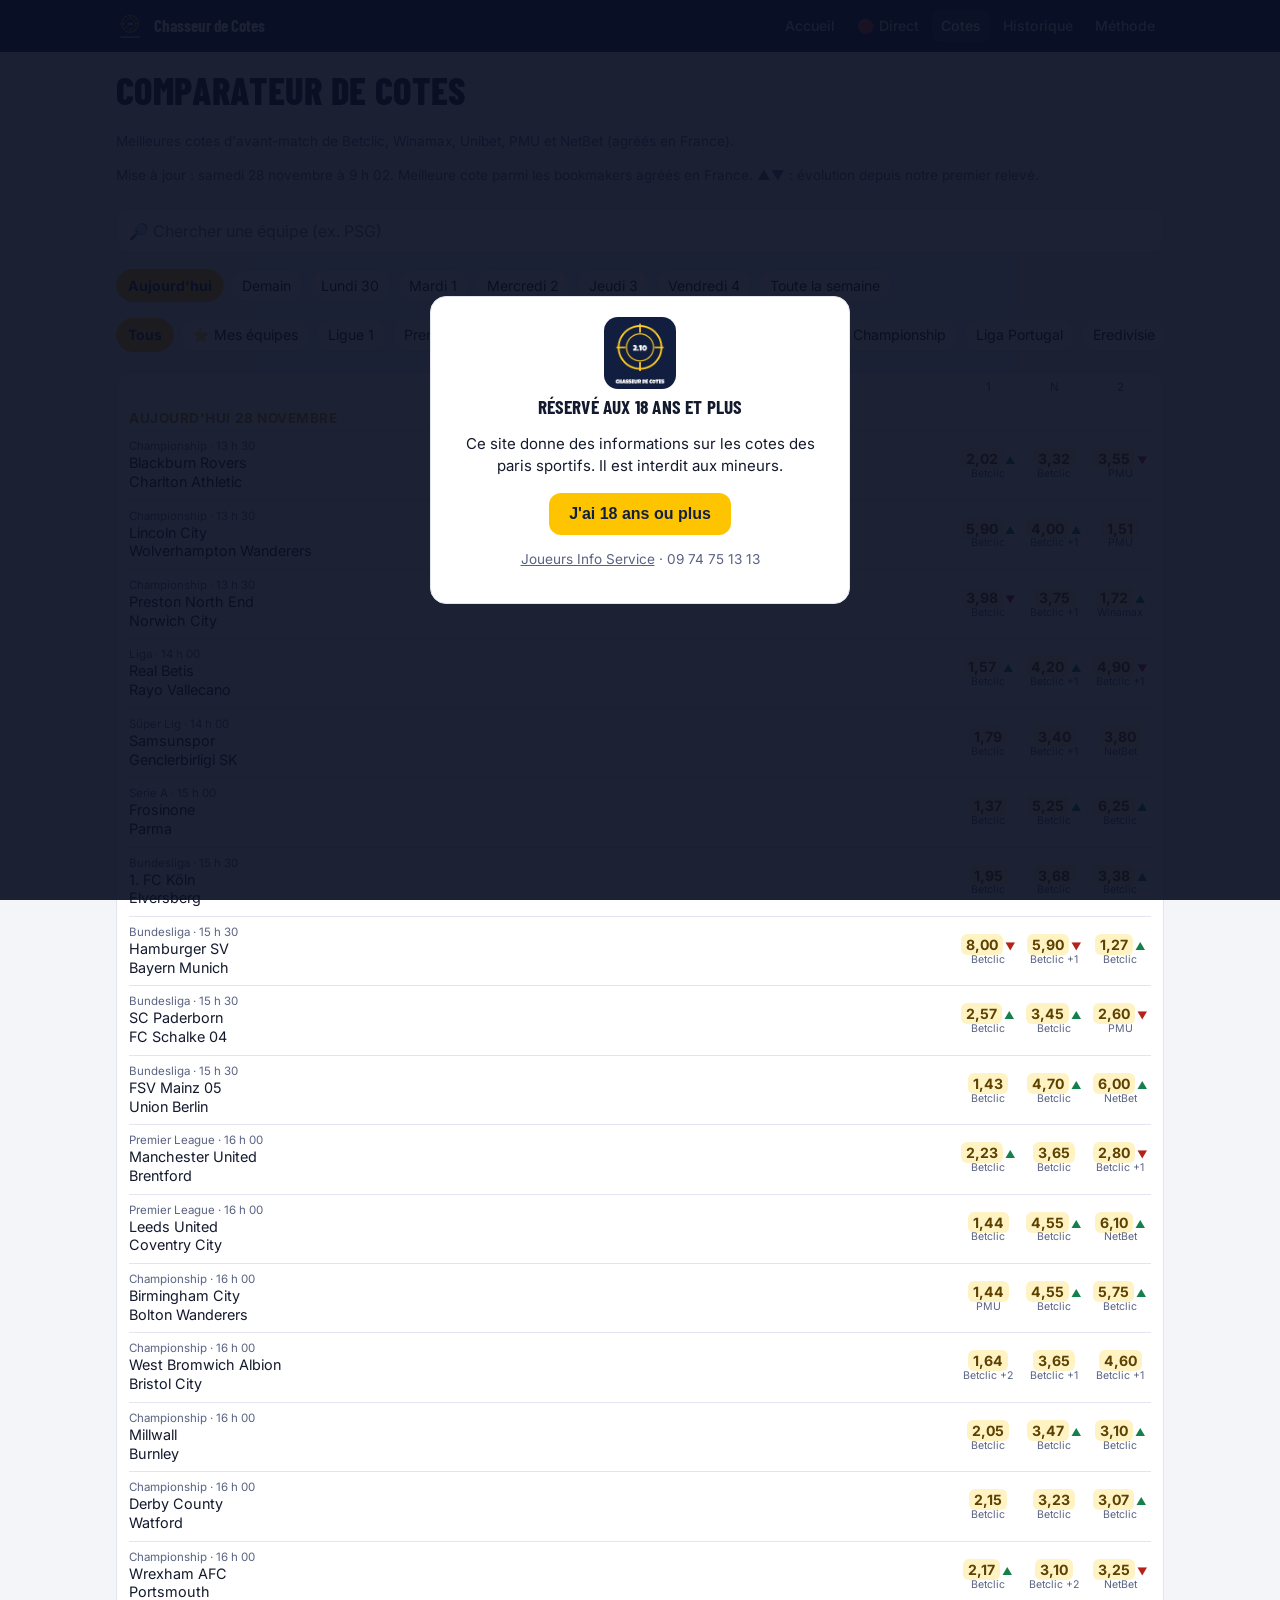
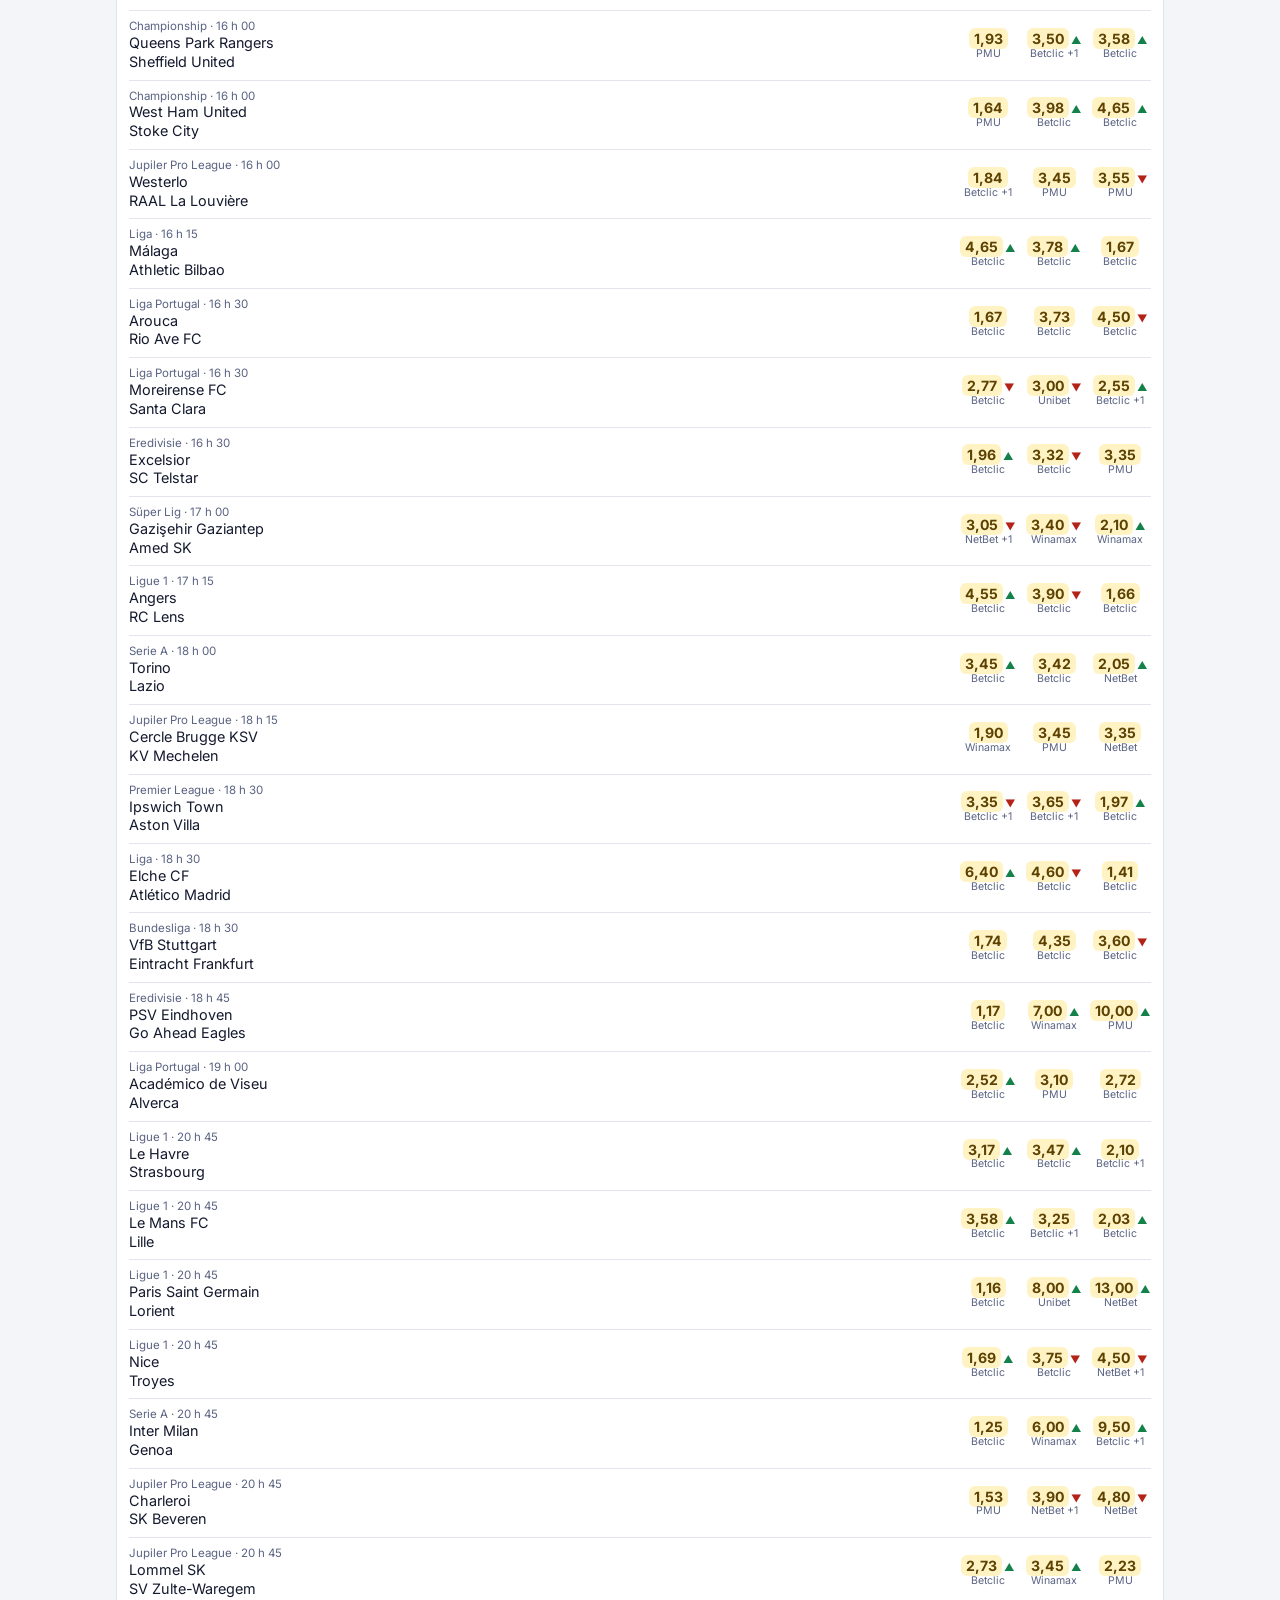
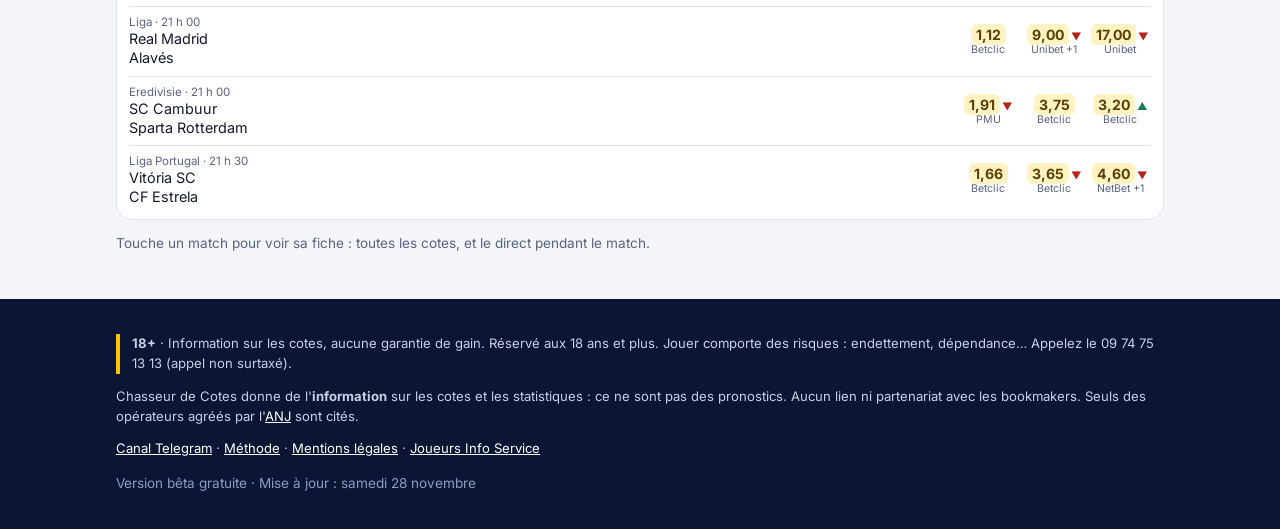
==== commit f2da7fdd: "Mise à jour automatique 2026-11-28 09:02" ====
--- a/comparateur.html
+++ b/comparateur.html
@@ -9,9 +9,9 @@
 <button class="btn" id="age-ok">J'ai 18 ans ou plus</button><p class="mini" style="margin-top:14px"><a href="https://www.joueurs-info-service.fr/">Joueurs Info Service</a> · 09 74 75 13 13</p></div></div>
 <header class="top"><div class="wrap"><a class="marque" href="index.html"><img src="logo.png" alt=""><span class="nom">Chasseur de Cotes</span></a><nav><a href="index.html">Accueil</a><a href="direct.html">🔴 Direct</a><a href="comparateur.html" class=actif>Cotes</a><a href="historique.html">Historique</a><a href="methode.html">Méthode</a></nav></div></header>
 <main><section class="serre"><div class="wrap"><h1>Comparateur de cotes</h1>
-<p class="mini">Meilleures cotes d'avant-match de Betclic, Winamax, Unibet, PMU et NetBet (agréés en France).</p><p class="mini">Mise à jour : vendredi 27 novembre à 17 h 00. Meilleure cote parmi les bookmakers agréés en France. ▲▼ : évolution depuis notre premier relevé.</p><div class="filtres"><input type="search" id="q" placeholder="🔎 Chercher une équipe (ex. PSG)" aria-label="Chercher une équipe" autocomplete="off">
+<p class="mini">Meilleures cotes d'avant-match de Betclic, Winamax, Unibet, PMU et NetBet (agréés en France).</p><p class="mini">Mise à jour : samedi 28 novembre à 9 h 02. Meilleure cote parmi les bookmakers agréés en France. ▲▼ : évolution depuis notre premier relevé.</p><div class="filtres"><input type="search" id="q" placeholder="🔎 Chercher une équipe (ex. PSG)" aria-label="Chercher une équipe" autocomplete="off">
 <div class="chips ligne-x" id="f-jour" role="group" aria-label="Jour"><button data-j="2026-11-28">Aujourd'hui</button><button data-j="2026-11-29">Demain</button><button data-j="2026-11-30">Lundi 30</button><button data-j="2026-12-01">Mardi 1</button><button data-j="2026-12-02">Mercredi 2</button><button data-j="2026-12-03">Jeudi 3</button><button data-j="2026-12-04">Vendredi 4</button><button data-j="tous">Toute la semaine</button></div><div class="chips ligne-x" id="f-ch" role="group" aria-label="Championnat"><button data-ch="tous">Tous</button><button data-ch="fav">⭐ Mes équipes</button><button data-ch="Ligue 1">Ligue 1</button><button data-ch="Premier League">Premier League</button><button data-ch="Liga">Liga</button><button data-ch="Serie A">Serie A</button><button data-ch="Bundesliga">Bundesliga</button><button data-ch="Ligue 2">Ligue 2</button><button data-ch="Championship">Championship</button><button data-ch="Liga Portugal">Liga Portugal</button><button data-ch="Eredivisie">Eredivisie</button><button data-ch="Jupiler Pro League">Jupiler Pro League</button><button data-ch="Süper Lig">Süper Lig</button></div></div>
-<div class="carte liste" id="liste-cotes"><div class="tete-cotes"><span></span><span>1</span><span>N</span><span>2</span></div><div class="jour" data-j="2026-11-28">Aujourd'hui 28 novembre</div><a class="match" href="match.html?id=a1d96ec37a8b7022ef39a7755a655243" data-ch="Championship" data-j="2026-11-28" data-dom="Blackburn Rovers" data-ext="Charlton Athletic" data-q="blackburn rovers charlton athletic"><div class="eq"><div class="mini">Championship · 13 h 30</div><div>Blackburn Rovers</div><div>Charlton Athletic</div></div><div class="c"><span class="best">1,92</span><small>Betclic</small></div><div class="c"><span class="best">3,30</span><small>Betclic +1</small></div><div class="c"><span class="best">3,65</span><small>PMU</small></div></a><a class="match" href="match.html?id=d2bc2d3b4a81177cb6b86f4add6ff81f" data-ch="Championship" data-j="2026-11-28" data-dom="Lincoln City" data-ext="Wolverhampton Wanderers" data-q="lincoln city wolverhampton wanderers"><div class="eq"><div class="mini">Championship · 13 h 30</div><div>Lincoln City</div><div>Wolverhampton Wanderers</div></div><div class="c"><span class="best">5,30</span><small>NetBet</small></div><div class="c"><span class="best">3,88</span><small>Betclic</small></div><div class="c"><span class="best">1,55</span><small>PMU</small></div></a><a class="match" href="match.html?id=d47bc722be164b3a733434e89f224654" data-ch="Championship" data-j="2026-11-28" data-dom="Preston North End" data-ext="Norwich City" data-q="preston north end norwich city"><div class="eq"><div class="mini">Championship · 13 h 30</div><div>Preston North End</div><div>Norwich City</div></div><div class="c"><span class="best">4,10</span><small>Betclic +1</small></div><div class="c"><span class="best">3,75</span><small>Betclic +1</small></div><div class="c"><span class="best">1,65</span><small>Betclic</small></div></a><a class="match" href="match.html?id=f0f0492939c4f06ff9a4f1b9334d510f" data-ch="Süper Lig" data-j="2026-11-28" data-dom="Samsunspor" data-ext="Genclerbirligi SK" data-q="samsunspor genclerbirligi sk"><div class="eq"><div class="mini">Süper Lig · 14 h 00</div><div>Samsunspor</div><div>Genclerbirligi SK</div></div><div class="c"><span class="best">1,77</span><small>PMU</small></div><div class="c"><span class="best">3,40</span><small>Betclic +1</small></div><div class="c"><span class="best">3,80</span><small>NetBet</small></div></a><a class="match" href="match.html?id=c81520b9a9794749cfdab57f89bdeb16" data-ch="Liga" data-j="2026-11-28" data-dom="Real Betis" data-ext="Rayo Vallecano" data-q="real betis rayo vallecano"><div class="eq"><div class="mini">Liga · 14 h 00</div><div>Real Betis</div><div>Rayo Vallecano</div></div><div class="c"><span class="best">1,53</span><small>Betclic</small></div><div class="c"><span class="best">4,25</span><i class="fleche-h" title="La cote a monté">▲</i><small>Betclic</small></div><div class="c"><span class="best">4,95</span><i class="fleche-b" title="La cote a baissé">▼</i><small>Betclic</small></div></a><a class="match" href="match.html?id=af3432ca724da03d38f0ff4e62045e4c" data-ch="Serie A" data-j="2026-11-28" data-dom="Frosinone" data-ext="Parma" data-q="frosinone parma"><div class="eq"><div class="mini">Serie A · 15 h 00</div><div>Frosinone</div><div>Parma</div></div><div class="c"><span class="best">1,44</span><small>Betclic</small></div><div class="c"><span class="best">4,80</span><small>Betclic</small></div><div class="c"><span class="best">5,40</span><i class="fleche-b" title="La cote a baissé">▼</i><small>Betclic +1</small></div></a><a class="match" href="match.html?id=2c30e2ebaf6c30aaa4e3fb56cffa6a29" data-ch="Bundesliga" data-j="2026-11-28" data-dom="1. FC Köln" data-ext="Elversberg" data-q="koln elversberg"><div class="eq"><div class="mini">Bundesliga · 15 h 30</div><div>1. FC Köln</div><div>Elversberg</div></div><div class="c"><span class="best">1,95</span><small>Betclic</small></div><div class="c"><span class="best">3,65</span><small>Betclic</small></div><div class="c"><span class="best">3,30</span><small>Betclic +2</small></div></a><a class="match" href="match.html?id=3b025a029f51fbeb9580a178d0612f50" data-ch="Bundesliga" data-j="2026-11-28" data-dom="Hamburger SV" data-ext="Bayern Munich" data-q="hamburger sv bayern munich"><div class="eq"><div class="mini">Bundesliga · 15 h 30</div><div>Hamburger SV</div><div>Bayern Munich</div></div><div class="c"><span class="best">8,75</span><i class="fleche-b" title="La cote a baissé">▼</i><small>NetBet</small></div><div class="c"><span class="best">6,50</span><i class="fleche-b" title="La cote a baissé">▼</i><small>NetBet</small></div><div class="c"><span class="best">1,24</span><small>Betclic</small></div></a><a class="match" href="match.html?id=f84a9da7eedd0ca11a28a1a7a8edddc7" data-ch="Bundesliga" data-j="2026-11-28" data-dom="SC Paderborn" data-ext="FC Schalke 04" data-q="paderborn schalke"><div class="eq"><div class="mini">Bundesliga · 15 h 30</div><div>SC Paderborn</div><div>FC Schalke 04</div></div><div class="c"><span class="best">2,45</span><i class="fleche-h" title="La cote a monté">▲</i><small>Betclic</small></div><div class="c"><span class="best">3,33</span><small>Betclic</small></div><div class="c"><span class="best">2,62</span><i class="fleche-b" title="La cote a baissé">▼</i><small>Betclic</small></div></a><a class="match" href="match.html?id=365e1a00908ab1cd5a51a53ede2b86b2" data-ch="Bundesliga" data-j="2026-11-28" data-dom="FSV Mainz 05" data-ext="Union Berlin" data-q="fsv mainz union berlin"><div class="eq"><div class="mini">Bundesliga · 15 h 30</div><div>FSV Mainz 05</div><div>Union Berlin</div></div><div class="c"><span class="best">1,43</span><small>Betclic</small></div><div class="c"><span class="best">4,60</span><i class="fleche-h" title="La cote a monté">▲</i><small>Betclic</small></div><div class="c"><span class="best">6,00</span><i class="fleche-h" title="La cote a monté">▲</i><small>NetBet</small></div></a><a class="match" href="match.html?id=15fc58a442321c2a85f7a814466c0ab9" data-ch="Championship" data-j="2026-11-28" data-dom="Birmingham City" data-ext="Bolton Wanderers" data-q="birmingham city bolton wanderers"><div class="eq"><div class="mini">Championship · 16 h 00</div><div>Birmingham City</div><div>Bolton Wanderers</div></div><div class="c"><span class="best">1,46</span><small>Betclic</small></div><div class="c"><span class="best">4,20</span><small>Betclic</small></div><div class="c"><span class="best">5,30</span><small>PMU</small></div></a><a class="match" href="match.html?id=b67372e7107fdd259a978e614711e657" data-ch="Championship" data-j="2026-11-28" data-dom="West Bromwich Albion" data-ext="Bristol City" data-q="west bromwich albion bristol city"><div class="eq"><div class="mini">Championship · 16 h 00</div><div>West Bromwich Albion</div><div>Bristol City</div></div><div class="c"><span class="best">1,64</span><small>PMU</small></div><div class="c"><span class="best">3,60</span><small>Betclic +1</small></div><div class="c"><span class="best">4,60</span><small>Betclic</small></div></a><a class="match" href="match.html?id=3f93526d7c8e0ca84734aea60c13900a" data-ch="Championship" data-j="2026-11-28" data-dom="Millwall" data-ext="Burnley" data-q="millwall burnley"><div class="eq"><div class="mini">Championship · 16 h 00</div><div>Millwall</div><div>Burnley</div></div><div class="c"><span class="best">2,03</span><small>Betclic</small></div><div class="c"><span class="best">3,37</span><small>Betclic</small></div><div class="c"><span class="best">3,05</span><small>PMU</small></div></a><a class="match" href="match.html?id=82ef491ed2f8399e4ccec9f5d8315cee" data-ch="Championship" data-j="2026-11-28" data-dom="Derby County" data-ext="Watford" data-q="derby county watford"><div class="eq"><div class="mini">Championship · 16 h 00</div><div>Derby County</div><div>Watford</div></div><div class="c"><span class="best">2,13</span><small>Betclic</small></div><div class="c"><span class="best">3,20</span><small>PMU</small></div><div class="c"><span class="best">3,00</span><small>Betclic</small></div></a><a class="match" href="match.html?id=9cd8c682c6864b59a7f1a58964083e08" data-ch="Championship" data-j="2026-11-28" data-dom="Wrexham AFC" data-ext="Portsmouth" data-q="wrexham portsmouth"><div class="eq"><div class="mini">Championship · 16 h 00</div><div>Wrexham AFC</div><div>Portsmouth</div></div><div class="c"><span class="best">2,02</span><small>Betclic</small></div><div class="c"><span class="best">3,15</span><small>PMU</small></div><div class="c"><span class="best">3,45</span><small>PMU</small></div></a><a class="match" href="match.html?id=dc42f49649c5329c2c47f94fc4ca0c89" data-ch="Championship" data-j="2026-11-28" data-dom="Queens Park Rangers" data-ext="Sheffield United" data-q="queens park rangers sheffield united"><div class="eq"><div class="mini">Championship · 16 h 00</div><div>Queens Park Rangers</div><div>Sheffield United</div></div><div class="c"><span class="best">1,97</span><small>PMU</small></div><div class="c"><span class="best">3,42</span><small>Betclic</small></div><div class="c"><span class="best">3,30</span><small>Betclic</small></div></a><a class="match" href="match.html?id=c836236766f7859e3c1d61caa581abe1" data-ch="Championship" data-j="2026-11-28" data-dom="West Ham United" data-ext="Stoke City" data-q="west ham united stoke city"><div class="eq"><div class="mini">Championship · 16 h 00</div><div>West Ham United</div><div>Stoke City</div></div><div class="c"><span class="best">1,59</span><small>Betclic</small></div><div class="c"><span class="best">3,90</span><small>NetBet</small></div><div class="c"><span class="best">4,40</span><small>PMU</small></div></a><a class="match" href="match.html?id=7662387ad941cba51f359a6c76f7f659" data-ch="Jupiler Pro League" data-j="2026-11-28" data-dom="Westerlo" data-ext="RAAL La Louvière" data-q="westerlo raal la louviere"><div class="eq"><div class="mini">Jupiler Pro League · 16 h 00</div><div>Westerlo</div><div>RAAL La Louvière</div></div><div class="c"><span class="best">1,84</span><small>Winamax</small></div><div class="c"><span class="best">3,50</span><small>PMU</small></div><div class="c"><span class="best">3,65</span><small>PMU</small></div></a><a class="match" href="match.html?id=ab87184803a63f7b679f1d12b01c3271" data-ch="Premier League" data-j="2026-11-28" data-dom="Manchester United" data-ext="Brentford" data-q="manchester united brentford"><div class="eq"><div class="mini">Premier League · 16 h 00</div><div>Manchester United</div><div>Brentford</div></div><div class="c"><span class="best">2,08</span><i class="fleche-h" title="La cote a monté">▲</i><small>Betclic</small></div><div class="c"><span class="best">3,63</span><small>Betclic</small></div><div class="c"><span class="best">3,00</span><i class="fleche-b" title="La cote a baissé">▼</i><small>Betclic</small></div></a><a class="match" href="match.html?id=0bc17a3c7d8153e72b94688960cc603a" data-ch="Premier League" data-j="2026-11-28" data-dom="Leeds United" data-ext="Coventry City" data-q="leeds united coventry city"><div class="eq"><div class="mini">Premier League · 16 h 00</div><div>Leeds United</div><div>Coventry City</div></div><div class="c"><span class="best">1,43</span><small>Betclic</small></div><div class="c"><span class="best">4,50</span><i class="fleche-h" title="La cote a monté">▲</i><small>Betclic</small></div><div class="c"><span class="best">6,10</span><i class="fleche-h" title="La cote a monté">▲</i><small>NetBet</small></div></a><a class="match" href="match.html?id=33d92dabbd2606dfe9d31058f7b20cc8" data-ch="Liga" data-j="2026-11-28" data-dom="Málaga" data-ext="Athletic Bilbao" data-q="malaga athletic bilbao"><div class="eq"><div class="mini">Liga · 16 h 15</div><div>Málaga</div><div>Athletic Bilbao</div></div><div class="c"><span class="best">4,60</span><i class="fleche-h" title="La cote a monté">▲</i><small>NetBet</small></div><div class="c"><span class="best">3,73</span><i class="fleche-h" title="La cote a monté">▲</i><small>Betclic</small></div><div class="c"><span class="best">1,67</span><small>Betclic</small></div></a><a class="match" href="match.html?id=d583b1676d961c26794a3ccedf7edffb" data-ch="Liga Portugal" data-j="2026-11-28" data-dom="Arouca" data-ext="Rio Ave FC" data-q="arouca rio ave"><div class="eq"><div class="mini">Liga Portugal · 16 h 30</div><div>Arouca</div><div>Rio Ave FC</div></div><div class="c"><span class="best">1,62</span><small>PMU</small></div><div class="c"><span class="best">3,68</span><small>Betclic</small></div><div class="c"><span class="best">4,70</span><small>Betclic</small></div></a><a class="match" href="match.html?id=4adcfcfea85a2d5dbbd487aa2a9fd9c3" data-ch="Liga Portugal" data-j="2026-11-28" data-dom="Moreirense FC" data-ext="Santa Clara" data-q="moreirense santa clara"><div class="eq"><div class="mini">Liga Portugal · 16 h 30</div><div>Moreirense FC</div><div>Santa Clara</div></div><div class="c"><span class="best">3,15</span><small>Betclic +1</small></div><div class="c"><span class="best">3,10</span><small>Unibet</small></div><div class="c"><span class="best">2,22</span><small>NetBet</small></div></a><a class="match" href="match.html?id=0617a45f4dae394d0fd75e3dc4d5cae4" data-ch="Eredivisie" data-j="2026-11-28" data-dom="Excelsior" data-ext="SC Telstar" data-q="excelsior telstar"><div class="eq"><div class="mini">Eredivisie · 16 h 30</div><div>Excelsior</div><div>SC Telstar</div></div><div class="c"><span class="best">1,88</span><small>Betclic +2</small></div><div class="c"><span class="best">3,42</span><small>Betclic</small></div><div class="c"><span class="best">3,40</span><small>Betclic +1</small></div></a><a class="match" href="match.html?id=4001fed3da6baa90d8b6278f43a77af1" data-ch="Süper Lig" data-j="2026-11-28" data-dom="Gazişehir Gaziantep" data-ext="Amed SK" data-q="gazisehir gaziantep amed sk"><div class="eq"><div class="mini">Süper Lig · 17 h 00</div><div>Gazişehir Gaziantep</div><div>Amed SK</div></div><div class="c"><span class="best">3,22</span><small>Betclic</small></div><div class="c"><span class="best">3,45</span><small>NetBet</small></div><div class="c"><span class="best">2,00</span><small>PMU</small></div></a><a class="match" href="match.html?id=24b99950496c624f7124922fc1bda8bd" data-ch="Ligue 1" data-j="2026-11-28" data-dom="Angers" data-ext="RC Lens" data-q="angers lens"><div class="eq"><div class="mini">Ligue 1 · 17 h 15</div><div>Angers</div><div>RC Lens</div></div><div class="c"><span class="best">4,45</span><small>Betclic</small></div><div class="c"><span class="best">3,95</span><small>Winamax</small></div><div class="c"><span class="best">1,65</span><small>Betclic</small></div></a><a class="match" href="match.html?id=aec86b479e922f437ba228b9a9d74da1" data-ch="Serie A" data-j="2026-11-28" data-dom="Torino" data-ext="Lazio" data-q="torino lazio"><div class="eq"><div class="mini">Serie A · 18 h 00</div><div>Torino</div><div>Lazio</div></div><div class="c"><span class="best">3,35</span><small>Betclic</small></div><div class="c"><span class="best">3,35</span><small>Betclic</small></div><div class="c"><span class="best">2,10</span><i class="fleche-h" title="La cote a monté">▲</i><small>NetBet</small></div></a><a class="match" href="match.html?id=04714d91d0f55802a470965a1ae79777" data-ch="Jupiler Pro League" data-j="2026-11-28" data-dom="Cercle Brugge KSV" data-ext="KV Mechelen" data-q="cercle brugge ksv kv mechelen"><div class="eq"><div class="mini">Jupiler Pro League · 18 h 15</div><div>Cercle Brugge KSV</div><div>KV Mechelen</div></div><div class="c"><span class="best">1,93</span><small>PMU</small></div><div class="c"><span class="best">3,45</span><small>Winamax</small></div><div class="c"><span class="best">3,35</span><small>NetBet</small></div></a><a class="match" href="match.html?id=9d23f6ad21946dd258869ebc22236cf0" data-ch="Premier League" data-j="2026-11-28" data-dom="Ipswich Town" data-ext="Aston Villa" data-q="ipswich town aston villa"><div class="eq"><div class="mini">Premier League · 18 h 30</div><div>Ipswich Town</div><div>Aston Villa</div></div><div class="c"><span class="best">3,40</span><i class="fleche-b" title="La cote a baissé">▼</i><small>NetBet</small></div><div class="c"><span class="best">3,73</span><small>Betclic</small></div><div class="c"><span class="best">1,90</span><small>Betclic +1</small></div></a><a class="match" href="match.html?id=40236ab976955345ebd1edb72abf6b22" data-ch="Liga" data-j="2026-11-28" data-dom="Elche CF" data-ext="Atlético Madrid" data-q="elche atletico madrid"><div class="eq"><div class="mini">Liga · 18 h 30</div><div>Elche CF</div><div>Atlético Madrid</div></div><div class="c"><span class="best">6,20</span><i class="fleche-h" title="La cote a monté">▲</i><small>NetBet</small></div><div class="c"><span class="best">4,60</span><i class="fleche-b" title="La cote a baissé">▼</i><small>Betclic</small></div><div class="c"><span class="best">1,43</span><i class="fleche-h" title="La cote a monté">▲</i><small>Betclic</small></div></a><a class="match" href="match.html?id=5d838190a8f5932d7fcfbcc26bacdd9c" data-ch="Bundesliga" data-j="2026-11-28" data-dom="VfB Stuttgart" data-ext="Eintracht Frankfurt" data-q="vfb stuttgart eintracht frankfurt"><div class="eq"><div class="mini">Bundesliga · 18 h 30</div><div>VfB Stuttgart</div><div>Eintracht Frankfurt</div></div><div class="c"><span class="best">1,77</span><i class="fleche-h" title="La cote a monté">▲</i><small>Betclic</small></div><div class="c"><span class="best">4,30</span><small>Betclic +1</small></div><div class="c"><span class="best">3,55</span><i class="fleche-b" title="La cote a baissé">▼</i><small>PMU</small></div></a><a class="match" href="match.html?id=8031222f3f3e8384a69c0ca5e1166458" data-ch="Eredivisie" data-j="2026-11-28" data-dom="PSV Eindhoven" data-ext="Go Ahead Eagles" data-q="psv eindhoven go ahead eagles"><div class="eq"><div class="mini">Eredivisie · 18 h 45</div><div>PSV Eindhoven</div><div>Go Ahead Eagles</div></div><div class="c"><span class="best">1,17</span><small>Betclic +1</small></div><div class="c"><span class="best">6,60</span><small>Betclic</small></div><div class="c"><span class="best">9,50</span><small>PMU</small></div></a><a class="match" href="match.html?id=ee7e0fb3eb049d403134cefaf634c7d5" data-ch="Liga Portugal" data-j="2026-11-28" data-dom="Académico de Viseu" data-ext="Alverca" data-q="academico viseu alverca"><div class="eq"><div class="mini">Liga Portugal · 19 h 00</div><div>Académico de Viseu</div><div>Alverca</div></div><div class="c"><span class="best">2,40</span><small>NetBet</small></div><div class="c"><span class="best">3,12</span><small>Betclic</small></div><div class="c"><span class="best">2,75</span><small>Betclic</small></div></a><a class="match" href="match.html?id=37501fa07aae9bfd26a648fdf4e3e651" data-ch="Jupiler Pro League" data-j="2026-11-28" data-dom="Charleroi" data-ext="SK Beveren" data-q="charleroi sk beveren"><div class="eq"><div class="mini">Jupiler Pro League · 20 h 45</div><div>Charleroi</div><div>SK Beveren</div></div><div class="c"><span class="best">1,49</span><small>PMU</small></div><div class="c"><span class="best">4,00</span><small>NetBet +1</small></div><div class="c"><span class="best">5,20</span><small>NetBet</small></div></a><a class="match" href="match.html?id=c72f7a41bee5c0683df379920136eea8" data-ch="Jupiler Pro League" data-j="2026-11-28" data-dom="Lommel SK" data-ext="SV Zulte-Waregem" data-q="lommel sk sv zulte waregem"><div class="eq"><div class="mini">Jupiler Pro League · 20 h 45</div><div>Lommel SK</div><div>SV Zulte-Waregem</div></div><div class="c"><span class="best">2,60</span><small>PMU</small></div><div class="c"><span class="best">3,35</span><small>NetBet +2</small></div><div class="c"><span class="best">2,25</span><small>NetBet +1</small></div></a><a class="match" href="match.html?id=f96c1137c9d3f7e2e691275a2988fa1d" data-ch="Ligue 1" data-j="2026-11-28" data-dom="Le Havre" data-ext="Strasbourg" data-q="le havre strasbourg"><div class="eq"><div class="mini">Ligue 1 · 20 h 45</div><div>Le Havre</div><div>Strasbourg</div></div><div class="c"><span class="best">3,03</span><i class="fleche-h" title="La cote a monté">▲</i><small>Betclic</small></div><div class="c"><span class="best">3,40</span><small>Betclic</small></div><div class="c"><span class="best">2,15</span><small>Betclic</small></div></a><a class="match" href="match.html?id=aaa86a483888836242da663a46957894" data-ch="Ligue 1" data-j="2026-11-28" data-dom="Le Mans FC" data-ext="Lille" data-q="le mans lille"><div class="eq"><div class="mini">Ligue 1 · 20 h 45</div><div>Le Mans FC</div><div>Lille</div></div><div class="c"><span class="best">3,60</span><i class="fleche-h" title="La cote a monté">▲</i><small>NetBet</small></div><div class="c"><span class="best">3,27</span><small>Betclic</small></div><div class="c"><span class="best">2,00</span><small>Betclic</small></div></a><a class="match" href="match.html?id=12002f6f804a122db48271ff05be03c0" data-ch="Ligue 1" data-j="2026-11-28" data-dom="Paris Saint Germain" data-ext="Lorient" data-q="paris saint germain lorient"><div class="eq"><div class="mini">Ligue 1 · 20 h 45</div><div>Paris Saint Germain</div><div>Lorient</div></div><div class="c"><span class="best">1,16</span><small>Betclic</small></div><div class="c"><span class="best">7,50</span><small>Unibet +1</small></div><div class="c"><span class="best">12,50</span><small>NetBet</small></div></a><a class="match" href="match.html?id=e9a1243fbfbc6f58d0e0522eb07ea9a1" data-ch="Ligue 1" data-j="2026-11-28" data-dom="Nice" data-ext="Troyes" data-q="nice troyes"><div class="eq"><div class="mini">Ligue 1 · 20 h 45</div><div>Nice</div><div>Troyes</div></div><div class="c"><span class="best">1,62</span><small>Betclic</small></div><div class="c"><span class="best">3,95</span><small>Betclic</small></div><div class="c"><span class="best">4,70</span><small>NetBet</small></div></a><a class="match" href="match.html?id=f128c19fa7af43e30dbe3c373e7bc27e" data-ch="Serie A" data-j="2026-11-28" data-dom="Inter Milan" data-ext="Genoa" data-q="inter milan genoa"><div class="eq"><div class="mini">Serie A · 20 h 45</div><div>Inter Milan</div><div>Genoa</div></div><div class="c"><span class="best">1,24</span><small>Betclic</small></div><div class="c"><span class="best">6,10</span><i class="fleche-h" title="La cote a monté">▲</i><small>Betclic</small></div><div class="c"><span class="best">9,25</span><i class="fleche-h" title="La cote a monté">▲</i><small>NetBet</small></div></a><a class="match" href="match.html?id=708641646f92ec14288beaaf1154e996" data-ch="Eredivisie" data-j="2026-11-28" data-dom="SC Cambuur" data-ext="Sparta Rotterdam" data-q="cambuur sparta rotterdam"><div class="eq"><div class="mini">Eredivisie · 21 h 00</div><div>SC Cambuur</div><div>Sparta Rotterdam</div></div><div class="c"><span class="best">2,08</span><small>PMU</small></div><div class="c"><span class="best">3,70</span><small>Betclic</small></div><div class="c"><span class="best">2,87</span><small>Betclic</small></div></a><a class="match" href="match.html?id=c99772cba1418e72f2eded26e4afeb59" data-ch="Liga" data-j="2026-11-28" data-dom="Real Madrid" data-ext="Alavés" data-q="real madrid alaves"><div class="eq"><div class="mini">Liga · 21 h 00</div><div>Real Madrid</div><div>Alavés</div></div><div class="c"><span class="best">1,10</span><small>Betclic</small></div><div class="c"><span class="best">9,50</span><small>Winamax</small></div><div class="c"><span class="best">18,00</span><i class="fleche-b" title="La cote a baissé">▼</i><small>NetBet</small></div></a><a class="match" href="match.html?id=3348c02fd713356ec319779bd5edc561" data-ch="Liga Portugal" data-j="2026-11-28" data-dom="Vitória SC" data-ext="CF Estrela" data-q="vitoria estrela"><div class="eq"><div class="mini">Liga Portugal · 21 h 30</div><div>Vitória SC</div><div>CF Estrela</div></div><div class="c"><span class="best">1,61</span><small>Betclic</small></div><div class="c"><span class="best">3,70</span><small>Betclic +1</small></div><div class="c"><span class="best">4,70</span><small>NetBet</small></div></a><div class="jour" data-j="2026-11-29">Demain 29 novembre</div><a class="match" href="match.html?id=3e9a89fc7f5bd95d70e6fd3faaccf5d2" data-ch="Süper Lig" data-j="2026-11-29" data-dom="Çorum FK" data-ext="Kocaelispor" data-q="corum fk kocaelispor"><div class="eq"><div class="mini">Süper Lig · 11 h 30</div><div>Çorum FK</div><div>Kocaelispor</div></div><div class="c"><span class="best">1,79</span><small>Betclic</small></div><div class="c"><span class="best">3,35</span><small>PMU</small></div><div class="c"><span class="best">3,90</span><small>PMU</small></div></a><a class="match" href="match.html?id=d77c244bd9dd91534c40b863e44cf905" data-ch="Eredivisie" data-j="2026-11-29" data-dom="ADO Den Haag" data-ext="FC Utrecht" data-q="ado den haag utrecht"><div class="eq"><div class="mini">Eredivisie · 12 h 15</div><div>ADO Den Haag</div><div>FC Utrecht</div></div><div class="c"><span class="best">2,63</span><small>PMU</small></div><div class="c"><span class="best">3,48</span><small>Betclic</small></div><div class="c"><span class="best">2,25</span><small>Betclic +1</small></div></a><a class="match" href="match.html?id=d3d47b94324eb7cde85bd93993437d1c" data-ch="Serie A" data-j="2026-11-29" data-dom="Udinese" data-ext="Fiorentina" data-q="udinese fiorentina"><div class="eq"><div class="mini">Serie A · 12 h 30</div><div>Udinese</div><div>Fiorentina</div></div><div class="c"><span class="best">2,95</span><small>Betclic +1</small></div><div class="c"><span class="best">3,43</span><small>Betclic</small></div><div class="c"><span class="best">2,17</span><small>Betclic</small></div></a><a class="match" href="match.html?id=bcf1bfc44adf70bf134bd132c4a5ba87" data-ch="Championship" data-j="2026-11-29" data-dom="Swansea City" data-ext="Cardiff City" data-q="swansea city cardiff city"><div class="eq"><div class="mini">Championship · 13 h 00</div><div>Swansea City</div><div>Cardiff City</div></div><div class="c"><span class="best">1,94</span><small>Winamax</small></div><div class="c"><span class="best">3,55</span><small>Winamax</small></div><div class="c"><span class="best">3,25</span><small>PMU</small></div></a><a class="match" href="match.html?id=f45e9062c2f755b977c98d496c22697b" data-ch="Premier League" data-j="2026-11-29" data-dom="Everton" data-ext="Liverpool" data-q="everton liverpool"><div class="eq"><div class="mini">Premier League · 13 h 00</div><div>Everton</div><div>Liverpool</div></div><div class="c"><span class="best">4,30</span><i class="fleche-h" title="La cote a monté">▲</i><small>NetBet</small></div><div class="c"><span class="best">3,98</span><i class="fleche-h" title="La cote a monté">▲</i><small>Betclic</small></div><div class="c"><span class="best">1,70</span><small>Betclic +1</small></div></a><a class="match" href="match.html?id=4e79ee7c444dbd58fe111d8f1f69b775" data-ch="Jupiler Pro League" data-j="2026-11-29" data-dom="Sint Truiden" data-ext="Genk" data-q="sint truiden genk"><div class="eq"><div class="mini">Jupiler Pro League · 13 h 30</div><div>Sint Truiden</div><div>Genk</div></div><div class="c"><span class="best">2,32</span><small>PMU</small></div><div class="c"><span class="best">3,45</span><small>PMU +1</small></div><div class="c"><span class="best">2,50</span><small>NetBet</small></div></a><a class="match" href="match.html?id=c93dfa2135f55e761dc577ae61eca31f" data-ch="Süper Lig" data-j="2026-11-29" data-dom="Eyüpspor" data-ext="Basaksehir" data-q="eyupspor basaksehir"><div class="eq"><div class="mini">Süper Lig · 14 h 00</div><div>Eyüpspor</div><div>Basaksehir</div></div><div class="c"><span class="best">6,00</span><small>NetBet</small></div><div class="c"><span class="best">4,30</span><small>NetBet</small></div><div class="c"><span class="best">1,41</span><small>PMU</small></div></a><a class="match" href="match.html?id=1ab9541320cecbe9f043565fd4a141e0" data-ch="Liga" data-j="2026-11-29" data-dom="Valencia" data-ext="CA Osasuna" data-q="valencia ca osasuna"><div class="eq"><div class="mini">Liga · 14 h 00</div><div>Valencia</div><div>CA Osasuna</div></div><div class="c"><span class="best">2,08</span><small>Betclic</small></div><div class="c"><span class="best">3,15</span><small>Betclic</small></div><div class="c"><span class="best">3,45</span><i class="fleche-h" title="La cote a monté">▲</i><small>Betclic</small></div></a><a class="match" href="match.html?id=a846e6934bbb0f1a707bae28d3c52e9b" data-ch="Eredivisie" data-j="2026-11-29" data-dom="Feyenoord" data-ext="Ajax" data-q="feyenoord ajax"><div class="eq"><div class="mini">Eredivisie · 14 h 30</div><div>Feyenoord</div><div>Ajax</div></div><div class="c"><span class="best">2,07</span><small>Betclic</small></div><div class="c"><span class="best">3,75</span><small>Betclic</small></div><div class="c"><span class="best">2,75</span><small>PMU</small></div></a><a class="match" href="match.html?id=2bebeea09c64f8187e5b44dd6ab27b53" data-ch="Eredivisie" data-j="2026-11-29" data-dom="Fortuna Sittard" data-ext="Heerenveen" data-q="fortuna sittard heerenveen"><div class="eq"><div class="mini">Eredivisie · 14 h 30</div><div>Fortuna Sittard</div><div>Heerenveen</div></div><div class="c"><span class="best">3,50</span><small>NetBet</small></div><div class="c"><span class="best">3,55</span><small>Betclic</small></div><div class="c"><span class="best">1,87</span><small>PMU</small></div></a><a class="match" href="match.html?id=a370db12aaff183a94f8e9a6acb6d4c9" data-ch="Ligue 1" data-j="2026-11-29" data-dom="Auxerre" data-ext="Marseille" data-q="auxerre marseille"><div class="eq"><div class="mini">Ligue 1 · 15 h 00</div><div>Auxerre</div><div>Marseille</div></div><div class="c"><span class="best">3,68</span><i class="fleche-h" title="La cote a monté">▲</i><small>Betclic</small></div><div class="c"><span class="best">3,80</span><i class="fleche-h" title="La cote a monté">▲</i><small>Unibet</small></div><div class="c"><span class="best">1,85</span><small>NetBet</small></div></a><a class="match" href="match.html?id=dc63586a1b1d938a461d71bf5b36d982" data-ch="Serie A" data-j="2026-11-29" data-dom="Sassuolo" data-ext="Napoli" data-q="sassuolo napoli"><div class="eq"><div class="mini">Serie A · 15 h 00</div><div>Sassuolo</div><div>Napoli</div></div><div class="c"><span class="best">4,60</span><small>NetBet</small></div><div class="c"><span class="best">4,10</span><i class="fleche-h" title="La cote a monté">▲</i><small>NetBet</small></div><div class="c"><span class="best">1,61</span><small>Betclic</small></div></a><a class="match" href="match.html?id=56ea91809ff11d3a67557a21b3371cb9" data-ch="Premier League" data-j="2026-11-29" data-dom="Fulham" data-ext="Bournemouth" data-q="fulham bournemouth"><div class="eq"><div class="mini">Premier League · 15 h 05</div><div>Fulham</div><div>Bournemouth</div></div><div class="c"><span class="best">2,73</span><i class="fleche-h" title="La cote a monté">▲</i><small>Betclic</small></div><div class="c"><span class="best">3,37</span><small>Betclic</small></div><div class="c"><span class="best">2,35</span><i class="fleche-b" title="La cote a baissé">▼</i><small>Betclic +2</small></div></a><a class="match" href="match.html?id=e9c2b74ecaafd494e3b2d8521b52216a" data-ch="Premier League" data-j="2026-11-29" data-dom="Brighton and Hove Albion" data-ext="Newcastle United" data-q="brighton and hove albion newcastle united"><div class="eq"><div class="mini">Premier League · 15 h 05</div><div>Brighton and Hove Albion</div><div>Newcastle United</div></div><div class="c"><span class="best">1,50</span><small>Betclic</small></div><div class="c"><span class="best">4,35</span><small>Betclic</small></div><div class="c"><span class="best">5,10</span><i class="fleche-h" title="La cote a monté">▲</i><small>Betclic</small></div></a><a class="match" href="match.html?id=e12585885a7f135127f276b7f1ecdf89" data-ch="Premier League" data-j="2026-11-29" data-dom="Crystal Palace" data-ext="Hull City" data-q="crystal palace hull city"><div class="eq"><div class="mini">Premier League · 15 h 05</div><div>Crystal Palace</div><div>Hull City</div></div><div class="c"><span class="best">1,82</span><small>Betclic</small></div><div class="c"><span class="best">3,65</span><small>Betclic</small></div><div class="c"><span class="best">3,75</span><small>Betclic +1</small></div></a><a class="match" href="match.html?id=09bb0ba9a9025d64fed410375c0c8f80" data-ch="Premier League" data-j="2026-11-29" data-dom="Sunderland" data-ext="Tottenham Hotspur" data-q="sunderland tottenham hotspur"><div class="eq"><div class="mini">Premier League · 15 h 05</div><div>Sunderland</div><div>Tottenham Hotspur</div></div><div class="c"><span class="best">3,63</span><i class="fleche-h" title="La cote a monté">▲</i><small>Betclic</small></div><div class="c"><span class="best">3,35</span><i class="fleche-h" title="La cote a monté">▲</i><small>Betclic</small></div><div class="c"><span class="best">1,93</span><small>Betclic +1</small></div></a><a class="match" href="match.html?id=2aa9aa95157eb36fed45135c995cdd80" data-ch="Bundesliga" data-j="2026-11-29" data-dom="SC Freiburg" data-ext="RB Leipzig" data-q="freiburg rb leipzig"><div class="eq"><div class="mini">Bundesliga · 15 h 30</div><div>SC Freiburg</div><div>RB Leipzig</div></div><div class="c"><span class="best">2,65</span><small>Betclic +1</small></div><div class="c"><span class="best">3,68</span><small>Betclic</small></div><div class="c"><span class="best">2,28</span><small>PMU</small></div></a><a class="match" href="match.html?id=f07207aafb2fb29c4a9f5ae9fc52ccd4" data-ch="Jupiler Pro League" data-j="2026-11-29" data-dom="Royal Antwerp" data-ext="Anderlecht" data-q="royal antwerp anderlecht"><div class="eq"><div class="mini">Jupiler Pro League · 16 h 00</div><div>Royal Antwerp</div><div>Anderlecht</div></div><div class="c"><span class="best">3,55</span><small>PMU</small></div><div class="c"><span class="best">3,55</span><small>NetBet +1</small></div><div class="c"><span class="best">1,86</span><small>Winamax</small></div></a><a class="match" href="match.html?id=69fc06d019491be2aa1bf69b8f8041e3" data-ch="Liga" data-j="2026-11-29" data-dom="Deportivo La Coruña" data-ext="Barcelona" data-q="deportivo la coruna barcelona"><div class="eq"><div class="mini">Liga · 16 h 15</div><div>Deportivo La Coruña</div><div>Barcelona</div></div><div class="c"><span class="best">10,50</span><i class="fleche-h" title="La cote a monté">▲</i><small>NetBet</small></div><div class="c"><span class="best">6,90</span><i class="fleche-h" title="La cote a monté">▲</i><small>Betclic</small></div><div class="c"><span class="best">1,19</span><small>Betclic</small></div></a><a class="match" href="match.html?id=523fa336e1cf685100957e5e6359fc4c" data-ch="Eredivisie" data-j="2026-11-29" data-dom="FC Zwolle" data-ext="AZ Alkmaar" data-q="zwolle az alkmaar"><div class="eq"><div class="mini">Eredivisie · 16 h 45</div><div>FC Zwolle</div><div>AZ Alkmaar</div></div><div class="c"><span class="best">5,20</span><small>PMU</small></div><div class="c"><span class="best">4,35</span><small>Betclic</small></div><div class="c"><span class="best">1,46</span><small>Betclic +1</small></div></a><a class="match" href="match.html?id=84823d7f9d7deb307b17327b31aefa51" data-ch="Süper Lig" data-j="2026-11-29" data-dom="Fenerbahce" data-ext="Erzurum BB" data-q="fenerbahce erzurum bb"><div class="eq"><div class="mini">Süper Lig · 17 h 00</div><div>Fenerbahce</div><div>Erzurum BB</div></div><div class="c"><span class="best">1,22</span><small>PMU</small></div><div class="c"><span class="best">5,40</span><small>NetBet</small></div><div class="c"><span class="best">9,75</span><small>NetBet</small></div></a><a class="match" href="match.html?id=71c08940a73e9f42d503449f052a1bdf" data-ch="Ligue 1" data-j="2026-11-29" data-dom="Toulouse" data-ext="Rennes" data-q="toulouse rennes"><div class="eq"><div class="mini">Ligue 1 · 17 h 15</div><div>Toulouse</div><div>Rennes</div></div><div class="c"><span class="best">2,42</span><small>NetBet</small></div><div class="c"><span class="best">3,45</span><small>Winamax</small></div><div class="c"><span class="best">2,57</span><small>Betclic</small></div></a><a class="match" href="match.html?id=d20ede55e54ed7b55fdc36ca373727c0" data-ch="Premier League" data-j="2026-11-29" data-dom="Arsenal" data-ext="Manchester City" data-q="arsenal manchester city"><div class="eq"><div class="mini">Premier League · 17 h 30</div><div>Arsenal</div><div>Manchester City</div></div><div class="c"><span class="best">1,89</span><small>Betclic</small></div><div class="c"><span class="best">3,55</span><small>PMU +1</small></div><div class="c"><span class="best">3,50</span><small>NetBet</small></div></a><a class="match" href="match.html?id=98dc79e39433bb4c59bf9753e35a5cdf" data-ch="Bundesliga" data-j="2026-11-29" data-dom="TSG Hoffenheim" data-ext="Augsburg" data-q="tsg hoffenheim augsburg"><div class="eq"><div class="mini">Bundesliga · 17 h 30</div><div>TSG Hoffenheim</div><div>Augsburg</div></div><div class="c"><span class="best">1,63</span><small>Betclic</small></div><div class="c"><span class="best">4,50</span><small>Winamax</small></div><div class="c"><span class="best">3,90</span><small>Betclic</small></div></a><a class="match" href="match.html?id=c979bd4559d2d81a8e2fe8f2d4aec376" data-ch="Serie A" data-j="2026-11-29" data-dom="AS Roma" data-ext="Monza" data-q="roma monza"><div class="eq"><div class="mini">Serie A · 18 h 00</div><div>AS Roma</div><div>Monza</div></div><div class="c"><span class="best">1,17</span><small>Betclic</small></div><div class="c"><span class="best">7,25</span><small>Winamax</small></div><div class="c"><span class="best">13,50</span><small>NetBet</small></div></a><a class="match" href="match.html?id=630736ab8e87597d5ac6e58133d7f7d0" data-ch="Jupiler Pro League" data-j="2026-11-29" data-dom="Standard Liege" data-ext="Club Brugge" data-q="standard liege brugge"><div class="eq"><div class="mini">Jupiler Pro League · 18 h 30</div><div>Standard Liege</div><div>Club Brugge</div></div><div class="c"><span class="best">5,40</span><small>PMU</small></div><div class="c"><span class="best">4,30</span><small>NetBet</small></div><div class="c"><span class="best">1,46</span><small>Winamax</small></div></a><a class="match" href="match.html?id=20c78c2ef75c4a6d7f4af81dd32e97cd" data-ch="Liga" data-j="2026-11-29" data-dom="Celta Vigo" data-ext="Villarreal" data-q="celta vigo villarreal"><div class="eq"><div class="mini">Liga · 18 h 30</div><div>Celta Vigo</div><div>Villarreal</div></div><div class="c"><span class="best">2,65</span><small>Betclic</small></div><div class="c"><span class="best">3,35</span><i class="fleche-h" title="La cote a monté">▲</i><small>Betclic +1</small></div><div class="c"><span class="best">2,43</span><small>PMU</small></div></a><a class="match" href="match.html?id=588984eaf08b356b49055b534cef52e6" data-ch="Liga Portugal" data-j="2026-11-29" data-dom="Gil Vicente" data-ext="Estoril" data-q="gil vicente estoril"><div class="eq"><div class="mini">Liga Portugal · 19 h 00</div><div>Gil Vicente</div><div>Estoril</div></div><div class="c"><span class="best">1,73</span><small>PMU</small></div><div class="c"><span class="best">3,47</span><small>Betclic</small></div><div class="c"><span class="best">4,10</span><small>NetBet</small></div></a><a class="match" href="match.html?id=adf2cdd99a32b11949f854bb84271604" data-ch="Jupiler Pro League" data-j="2026-11-29" data-dom="Union Saint-Gilloise" data-ext="Gent" data-q="union saint gilloise gent"><div class="eq"><div class="mini">Jupiler Pro League · 19 h 15</div><div>Union Saint-Gilloise</div><div>Gent</div></div><div class="c"><span class="best">1,43</span><small>PMU</small></div><div class="c"><span class="best">4,10</span><small>Winamax</small></div><div class="c"><span class="best">6,00</span><small>NetBet</small></div></a><a class="match" href="match.html?id=98415e21c147d701bd81e70b1af0f3a7" data-ch="Bundesliga" data-j="2026-11-29" data-dom="Borussia Dortmund" data-ext="Bayer Leverkusen" data-q="borussia dortmund bayer leverkusen"><div class="eq"><div class="mini">Bundesliga · 19 h 30</div><div>Borussia Dortmund</div><div>Bayer Leverkusen</div></div><div class="c"><span class="best">2,02</span><small>NetBet</small></div><div class="c"><span class="best">3,80</span><small>Betclic +2</small></div><div class="c"><span class="best">2,98</span><small>Betclic</small></div></a><a class="match" href="match.html?id=8b09095f4f6b0fe4d90d591fa38daa61" data-ch="Eredivisie" data-j="2026-11-29" data-dom="NEC Nijmegen" data-ext="FC Twente Enschede" data-q="nec nijmegen twente enschede"><div class="eq"><div class="mini">Eredivisie · 20 h 00</div><div>NEC Nijmegen</div><div>FC Twente Enschede</div></div><div class="c"><span class="best">3,60</span><small>Betclic +1</small></div><div class="c"><span class="best">3,78</span><small>Betclic</small></div><div class="c"><span class="best">1,76</span><small>PMU</small></div></a><a class="match" href="match.html?id=ca8aa566e27e1d05b47e8151b2066f9a" data-ch="Ligue 1" data-j="2026-11-29" data-dom="Lyon" data-ext="AS Monaco" data-q="lyon monaco"><div class="eq"><div class="mini">Ligue 1 · 20 h 45</div><div>Lyon</div><div>AS Monaco</div></div><div class="c"><span class="best">2,25</span><small>Betclic +1</small></div><div class="c"><span class="best">3,25</span><small>Betclic +3</small></div><div class="c"><span class="best">2,88</span><small>Betclic</small></div></a><a class="match" href="match.html?id=3876ad367184af2f8fc04a544fc894aa" data-ch="Serie A" data-j="2026-11-29" data-dom="Como" data-ext="Juventus" data-q="como juventus"><div class="eq"><div class="mini">Serie A · 20 h 45</div><div>Como</div><div>Juventus</div></div><div class="c"><span class="best">1,88</span><i class="fleche-b" title="La cote a baissé">▼</i><small>Winamax</small></div><div class="c"><span class="best">3,45</span><small>NetBet +1</small></div><div class="c"><span class="best">3,65</span><i class="fleche-h" title="La cote a monté">▲</i><small>Betclic +1</small></div></a><a class="match" href="match.html?id=f892ea6d5eca105c36ca9468b12857f2" data-ch="Liga" data-j="2026-11-29" data-dom="Real Sociedad" data-ext="Sevilla" data-q="real sociedad sevilla"><div class="eq"><div class="mini">Liga · 21 h 00</div><div>Real Sociedad</div><div>Sevilla</div></div><div class="c"><span class="best">2,03</span><small>Betclic</small></div><div class="c"><span class="best">3,48</span><i class="fleche-h" title="La cote a monté">▲</i><small>Betclic</small></div><div class="c"><span class="best">3,13</span><i class="fleche-b" title="La cote a baissé">▼</i><small>Betclic</small></div></a><a class="match" href="match.html?id=e2c82af8f115ac10036b905eb29e4f37" data-ch="Liga Portugal" data-j="2026-11-29" data-dom="FC Porto" data-ext="Sporting Lisbon" data-q="porto sporting lisbon"><div class="eq"><div class="mini">Liga Portugal · 21 h 30</div><div>FC Porto</div><div>Sporting Lisbon</div></div><div class="c"><span class="best">1,80</span><small>Betclic +2</small></div><div class="c"><span class="best">3,30</span><small>Betclic</small></div><div class="c"><span class="best">3,90</span><small>PMU</small></div></a><div class="jour" data-j="2026-11-30">Lundi 30 novembre</div><a class="match" href="match.html?id=61e4741f21230122441a7a07f53f4341" data-ch="Süper Lig" data-j="2026-11-30" data-dom="Goztepe" data-ext="Trabzonspor" data-q="goztepe trabzonspor"><div class="eq"><div class="mini">Süper Lig · 17 h 00</div><div>Goztepe</div><div>Trabzonspor</div></div><div class="c"><span class="best">3,20</span><small>PMU</small></div><div class="c"><span class="best">3,50</span><small>Betclic +2</small></div><div class="c"><span class="best">1,90</span><small>Betclic +1</small></div></a><a class="match" href="match.html?id=f1d2a6064d1452074570bbc656d36a20" data-ch="Serie A" data-j="2026-11-30" data-dom="Lecce" data-ext="Atalanta BC" data-q="lecce atalanta bc"><div class="eq"><div class="mini">Serie A · 18 h 30</div><div>Lecce</div><div>Atalanta BC</div></div><div class="c"><span class="best">3,88</span><i class="fleche-h" title="La cote a monté">▲</i><small>Betclic</small></div><div class="c"><span class="best">3,68</span><small>Betclic</small></div><div class="c"><span class="best">1,81</span><small>PMU</small></div></a><a class="match" href="match.html?id=4106cffbfdc215fb99e5a2e60a1f9f80" data-ch="Süper Lig" data-j="2026-11-30" data-dom="Besiktas JK" data-ext="Galatasaray" data-q="besiktas jk galatasaray"><div class="eq"><div class="mini">Süper Lig · 19 h 00</div><div>Besiktas JK</div><div>Galatasaray</div></div><div class="c"><span class="best">1,91</span><small>Betclic</small></div><div class="c"><span class="best">3,65</span><small>NetBet +1</small></div><div class="c"><span class="best">3,20</span><small>PMU</small></div></a><a class="match" href="match.html?id=3d57da6bdb20b65145bc2479ee5f2ae7" data-ch="Serie A" data-j="2026-11-30" data-dom="Cagliari" data-ext="AC Milan" data-q="cagliari milan"><div class="eq"><div class="mini">Serie A · 20 h 45</div><div>Cagliari</div><div>AC Milan</div></div><div class="c"><span class="best">4,65</span><small>Betclic</small></div><div class="c"><span class="best">3,70</span><i class="fleche-h" title="La cote a monté">▲</i><small>Winamax</small></div><div class="c"><span class="best">1,64</span><small>PMU</small></div></a><a class="match" href="match.html?id=b648a7246af1d3a839b0fcd212849a7c" data-ch="Liga" data-j="2026-11-30" data-dom="Espanyol" data-ext="Getafe" data-q="espanyol getafe"><div class="eq"><div class="mini">Liga · 21 h 00</div><div>Espanyol</div><div>Getafe</div></div><div class="c"><span class="best">1,97</span><small>Betclic</small></div><div class="c"><span class="best">3,08</span><small>Betclic</small></div><div class="c"><span class="best">3,73</span><small>Betclic</small></div></a><a class="match" href="match.html?id=cbe76870424e24c03bf811910914148f" data-ch="Liga Portugal" data-j="2026-11-30" data-dom="Benfica" data-ext="Famalicão" data-q="benfica famalicao"><div class="eq"><div class="mini">Liga Portugal · 21 h 15</div><div>Benfica</div><div>Famalicão</div></div><div class="c"><span class="best">1,14</span><small>Unibet</small></div><div class="c"><span class="best">7,00</span><small>PMU</small></div><div class="c"><span class="best">14,00</span><small>PMU</small></div></a><a class="match" href="match.html?id=61b7d270b965f9804d2d2ed500f41214" data-ch="Liga Portugal" data-j="2026-11-30" data-dom="Casa Pia" data-ext="Braga" data-q="casa pia braga"><div class="eq"><div class="mini">Liga Portugal · 21 h 15</div><div>Casa Pia</div><div>Braga</div></div><div class="c"><span class="best">6,75</span><small>NetBet +1</small></div><div class="c"><span class="best">4,10</span><small>PMU</small></div><div class="c"><span class="best">1,41</span><small>Unibet +1</small></div></a><div class="jour" data-j="2026-12-01">Mardi 1 décembre</div><a class="match" href="match.html?id=c7aff6bfea3ca1c4b177694977831b85" data-ch="Premier League" data-j="2026-12-01" data-dom="Coventry City" data-ext="Ipswich Town" data-q="coventry city ipswich town"><div class="eq"><div class="mini">Premier League · 21 h 00</div><div>Coventry City</div><div>Ipswich Town</div></div><div class="c"><span class="best">2,12</span><small>Betclic</small></div><div class="c"><span class="best">3,47</span><i class="fleche-h" title="La cote a monté">▲</i><small>Betclic</small></div><div class="c"><span class="best">2,95</span><i class="fleche-h" title="La cote a monté">▲</i><small>Betclic</small></div></a><div class="jour" data-j="2026-12-02">Mercredi 2 décembre</div><a class="match" href="match.html?id=dc10f5ff4125d724e0fbfe7efe6d86aa" data-ch="Liga" data-j="2026-12-02" data-dom="Real Sociedad" data-ext="Real Madrid" data-q="real sociedad real madrid"><div class="eq"><div class="mini">Liga · 19 h 00</div><div>Real Sociedad</div><div>Real Madrid</div></div><div class="c"><span class="best">6,00</span><small>Betclic +1</small></div><div class="c"><span class="best">5,25</span><i class="fleche-h" title="La cote a monté">▲</i><small>Betclic</small></div><div class="c"><span class="best">1,35</span><small>Betclic</small></div></a><a class="match" href="match.html?id=836ad618789e171f7357649ce8e62b49" data-ch="Premier League" data-j="2026-12-02" data-dom="Chelsea" data-ext="Crystal Palace" data-q="chelsea crystal palace"><div class="eq"><div class="mini">Premier League · 20 h 30</div><div>Chelsea</div><div>Crystal Palace</div></div><div class="c"><span class="best">1,57</span><small>Betclic</small></div><div class="c"><span class="best">4,15</span><i class="fleche-h" title="La cote a monté">▲</i><small>Betclic</small></div><div class="c"><span class="best">4,50</span><i class="fleche-h" title="La cote a monté">▲</i><small>Betclic</small></div></a><a class="match" href="match.html?id=4bd9a6fe4abb6774b3e8700b3dbe8d00" data-ch="Premier League" data-j="2026-12-02" data-dom="Hull City" data-ext="Nottingham Forest" data-q="hull city nottingham forest"><div class="eq"><div class="mini">Premier League · 20 h 30</div><div>Hull City</div><div>Nottingham Forest</div></div><div class="c"><span class="best">3,78</span><small>Betclic</small></div><div class="c"><span class="best">3,42</span><i class="fleche-h" title="La cote a monté">▲</i><small>Betclic</small></div><div class="c"><span class="best">1,84</span><small>Betclic</small></div></a><a class="match" href="match.html?id=10abd18165c999264777913e42c9f96c" data-ch="Premier League" data-j="2026-12-02" data-dom="Manchester City" data-ext="Leeds United" data-q="manchester city leeds united"><div class="eq"><div class="mini">Premier League · 20 h 30</div><div>Manchester City</div><div>Leeds United</div></div><div class="c"><span class="best">1,52</span><small>Betclic</small></div><div class="c"><span class="best">4,20</span><i class="fleche-h" title="La cote a monté">▲</i><small>Betclic</small></div><div class="c"><span class="best">5,00</span><small>PMU</small></div></a><a class="match" href="match.html?id=9629fcc970336d106d144eaa25cec853" data-ch="Premier League" data-j="2026-12-02" data-dom="Liverpool" data-ext="Sunderland" data-q="liverpool sunderland"><div class="eq"><div class="mini">Premier League · 20 h 30</div><div>Liverpool</div><div>Sunderland</div></div><div class="c"><span class="best">1,39</span><small>Betclic</small></div><div class="c"><span class="best">4,60</span><i class="fleche-h" title="La cote a monté">▲</i><small>Betclic</small></div><div class="c"><span class="best">6,25</span><i class="fleche-h" title="La cote a monté">▲</i><small>PMU</small></div></a><a class="match" href="match.html?id=5f5235df01a384e23ff224101ff175e1" data-ch="Premier League" data-j="2026-12-02" data-dom="Brentford" data-ext="Arsenal" data-q="brentford arsenal"><div class="eq"><div class="mini">Premier League · 21 h 15</div><div>Brentford</div><div>Arsenal</div></div><div class="c"><span class="best">4,10</span><small>PMU</small></div><div class="c"><span class="best">3,58</span><i class="fleche-h" title="La cote a monté">▲</i><small>Betclic</small></div><div class="c"><span class="best">1,76</span><small>Betclic</small></div></a><a class="match" href="match.html?id=2198fb9aab762e9e1c8c6af4113a1d31" data-ch="Premier League" data-j="2026-12-02" data-dom="Aston Villa" data-ext="Everton" data-q="aston villa everton"><div class="eq"><div class="mini">Premier League · 21 h 15</div><div>Aston Villa</div><div>Everton</div></div><div class="c"><span class="best">1,94</span><small>Betclic</small></div><div class="c"><span class="best">3,50</span><i class="fleche-h" title="La cote a monté">▲</i><small>Betclic</small></div><div class="c"><span class="best">3,35</span><small>Betclic +1</small></div></a><a class="match" href="match.html?id=28546d4aefd5efb320c2d2ceee11b66d" data-ch="Premier League" data-j="2026-12-02" data-dom="Bournemouth" data-ext="Brighton and Hove Albion" data-q="bournemouth brighton and hove albion"><div class="eq"><div class="mini">Premier League · 21 h 15</div><div>Bournemouth</div><div>Brighton and Hove Albion</div></div><div class="c"><span class="best">2,32</span><small>Betclic</small></div><div class="c"><span class="best">3,45</span><i class="fleche-h" title="La cote a monté">▲</i><small>Betclic</small></div><div class="c"><span class="best">2,65</span><small>Betclic</small></div></a><a class="match" href="match.html?id=0c405290d0f977236962e55ba90c2c04" data-ch="Premier League" data-j="2026-12-02" data-dom="Newcastle United" data-ext="Manchester United" data-q="newcastle united manchester united"><div class="eq"><div class="mini">Premier League · 21 h 15</div><div>Newcastle United</div><div>Manchester United</div></div><div class="c"><span class="best">2,52</span><small>Betclic</small></div><div class="c"><span class="best">3,63</span><i class="fleche-h" title="La cote a monté">▲</i><small>Betclic</small></div><div class="c"><span class="best">2,35</span><small>PMU</small></div></a><a class="match" href="match.html?id=b8a455b28ca30fd95640228161c7c5c5" data-ch="Liga" data-j="2026-12-02" data-dom="Barcelona" data-ext="Atlético Madrid" data-q="barcelona atletico madrid"><div class="eq"><div class="mini">Liga · 21 h 30</div><div>Barcelona</div><div>Atlético Madrid</div></div><div class="c"><span class="best">1,35</span><small>Betclic +1</small></div><div class="c"><span class="best">5,25</span><small>Betclic</small></div><div class="c"><span class="best">5,75</span><i class="fleche-b" title="La cote a baissé">▼</i><small>Betclic</small></div></a><div class="jour" data-j="2026-12-03">Jeudi 3 décembre</div><a class="match" href="match.html?id=0c1ccc010b185ada698661a21316696c" data-ch="Premier League" data-j="2026-12-03" data-dom="Tottenham Hotspur" data-ext="Fulham" data-q="tottenham hotspur fulham"><div class="eq"><div class="mini">Premier League · 21 h 00</div><div>Tottenham Hotspur</div><div>Fulham</div></div><div class="c"><span class="best">1,79</span><small>Betclic</small></div><div class="c"><span class="best">3,55</span><i class="fleche-h" title="La cote a monté">▲</i><small>Betclic</small></div><div class="c"><span class="best">3,88</span><small>Betclic</small></div></a><div class="jour" data-j="2026-12-04">Vendredi 4 décembre</div><a class="match" href="match.html?id=950dd1c38709b8c75bc4071a376daf2e" data-ch="Ligue 2" data-j="2026-12-04" data-dom="Annecy FC" data-ext="Stade Lavallois" data-q="annecy stade lavallois"><div class="eq"><div class="mini">Ligue 2 · 20 h 00</div><div>Annecy FC</div><div>Stade Lavallois</div></div><div class="c"><span class="best">2,10</span><small>NetBet +1</small></div><div class="c"><span class="best">3,20</span><small>NetBet +1</small></div><div class="c"><span class="best">3,10</span><small>Unibet</small></div></a><a class="match" href="match.html?id=97ee81eed3e7940af47b6c7947eeb7fd" data-ch="Ligue 2" data-j="2026-12-04" data-dom="Boulogne" data-ext="Pau FC" data-q="boulogne pau"><div class="eq"><div class="mini">Ligue 2 · 20 h 00</div><div>Boulogne</div><div>Pau FC</div></div><div class="c"><span class="best">2,30</span><small>Winamax</small></div><div class="c"><span class="best">3,10</span><small>NetBet</small></div><div class="c"><span class="best">2,93</span><small>Betclic</small></div></a><a class="match" href="match.html?id=38ba3afe4c16b86b34fa75c30e9702df" data-ch="Ligue 2" data-j="2026-12-04" data-dom="Clermont" data-ext="Metz" data-q="clermont metz"><div class="eq"><div class="mini">Ligue 2 · 20 h 00</div><div>Clermont</div><div>Metz</div></div><div class="c"><span class="best">3,05</span><small>Betclic</small></div><div class="c"><span class="best">3,20</span><small>NetBet +1</small></div><div class="c"><span class="best">2,12</span><small>Betclic</small></div></a><a class="match" href="match.html?id=902e266fedcd47fb454a15f1250d99d8" data-ch="Ligue 2" data-j="2026-12-04" data-dom="Dijon" data-ext="Sochaux" data-q="dijon sochaux"><div class="eq"><div class="mini">Ligue 2 · 20 h 00</div><div>Dijon</div><div>Sochaux</div></div><div class="c"><span class="best">1,85</span><small>NetBet</small></div><div class="c"><span class="best">3,35</span><small>Winamax</small></div><div class="c"><span class="best">3,70</span><small>Betclic</small></div></a><a class="match" href="match.html?id=02614cd8dbd1e71c5f039b94114b6c94" data-ch="Ligue 2" data-j="2026-12-04" data-dom="Grenoble" data-ext="Guingamp" data-q="grenoble guingamp"><div class="eq"><div class="mini">Ligue 2 · 20 h 00</div><div>Grenoble</div><div>Guingamp</div></div><div class="c"><span class="best">3,05</span><small>NetBet</small></div><div class="c"><span class="best">3,30</span><small>Winamax</small></div><div class="c"><span class="best">2,10</span><small>Winamax</small></div></a><a class="match" href="match.html?id=992217cc628328f9d2cd16b8e670ddb1" data-ch="Eredivisie" data-j="2026-12-04" data-dom="SC Telstar" data-ext="Groningen" data-q="telstar groningen"><div class="eq"><div class="mini">Eredivisie · 20 h 00</div><div>SC Telstar</div><div>Groningen</div></div><div class="c"><span class="best">2,95</span><small>PMU</small></div><div class="c"><span class="best">3,58</span><small>Betclic</small></div><div class="c"><span class="best">2,13</span><small>Betclic</small></div></a><a class="match" href="match.html?id=4535d59d6670cc8342d5e6b40ce76fb4" data-ch="Bundesliga" data-j="2026-12-04" data-dom="Bayern Munich" data-ext="SC Paderborn" data-q="bayern munich paderborn"><div class="eq"><div class="mini">Bundesliga · 20 h 30</div><div>Bayern Munich</div><div>SC Paderborn</div></div><div class="c"><span class="best">1,06</span><small>Betclic</small></div><div class="c"><span class="best">10,50</span><i class="fleche-b" title="La cote a baissé">▼</i><small>PMU</small></div><div class="c"><span class="best">20,00</span><i class="fleche-b" title="La cote a baissé">▼</i><small>PMU</small></div></a><a class="match" href="match.html?id=2d7a5b011f0c4376e6b5ecf66eb23c38" data-ch="Ligue 1" data-j="2026-12-04" data-dom="Toulouse" data-ext="Paris Saint Germain" data-q="toulouse paris saint germain"><div class="eq"><div class="mini">Ligue 1 · 20 h 45</div><div>Toulouse</div><div>Paris Saint Germain</div></div><div class="c"><span class="best">5,75</span><i class="fleche-h" title="La cote a monté">▲</i><small>Betclic</small></div><div class="c"><span class="best">4,75</span><i class="fleche-h" title="La cote a monté">▲</i><small>Betclic</small></div><div class="c"><span class="best">1,40</span><small>Betclic +1</small></div></a><a class="match" href="match.html?id=7a3763ed676aa657abff78f841bb851c" data-ch="Serie A" data-j="2026-12-04" data-dom="Bologna" data-ext="AS Roma" data-q="bologna roma"><div class="eq"><div class="mini">Serie A · 20 h 45</div><div>Bologna</div><div>AS Roma</div></div><div class="c"><span class="best">3,85</span><small>PMU</small></div><div class="c"><span class="best">3,65</span><i class="fleche-h" title="La cote a monté">▲</i><small>Betclic</small></div><div class="c"><span class="best">1,77</span><small>Betclic</small></div></a><a class="match" href="match.html?id=ae879dadcd548f1a496b6751b4d85bff" data-ch="Liga" data-j="2026-12-04" data-dom="Alavés" data-ext="Espanyol" data-q="alaves espanyol"><div class="eq"><div class="mini">Liga · 21 h 00</div><div>Alavés</div><div>Espanyol</div></div><div class="c"><span class="best">1,87</span><i class="fleche-h" title="La cote a monté">▲</i><small>Betclic</small></div><div class="c"><span class="best">3,32</span><i class="fleche-h" title="La cote a monté">▲</i><small>Betclic</small></div><div class="c"><span class="best">3,80</span><i class="fleche-h" title="La cote a monté">▲</i><small>Betclic</small></div></a></div>
+<div class="carte liste" id="liste-cotes"><div class="tete-cotes"><span></span><span>1</span><span>N</span><span>2</span></div><div class="jour" data-j="2026-11-28">Aujourd'hui 28 novembre</div><a class="match" href="match.html?id=a1d96ec37a8b7022ef39a7755a655243" data-ch="Championship" data-j="2026-11-28" data-dom="Blackburn Rovers" data-ext="Charlton Athletic" data-q="blackburn rovers charlton athletic"><div class="eq"><div class="mini">Championship · 13 h 30</div><div>Blackburn Rovers</div><div>Charlton Athletic</div></div><div class="c"><span class="best">2,02</span><i class="fleche-h" title="La cote a monté">▲</i><small>Betclic</small></div><div class="c"><span class="best">3,32</span><small>Betclic</small></div><div class="c"><span class="best">3,55</span><i class="fleche-b" title="La cote a baissé">▼</i><small>PMU</small></div></a><a class="match" href="match.html?id=d2bc2d3b4a81177cb6b86f4add6ff81f" data-ch="Championship" data-j="2026-11-28" data-dom="Lincoln City" data-ext="Wolverhampton Wanderers" data-q="lincoln city wolverhampton wanderers"><div class="eq"><div class="mini">Championship · 13 h 30</div><div>Lincoln City</div><div>Wolverhampton Wanderers</div></div><div class="c"><span class="best">5,90</span><i class="fleche-h" title="La cote a monté">▲</i><small>Betclic</small></div><div class="c"><span class="best">4,00</span><i class="fleche-h" title="La cote a monté">▲</i><small>Betclic +1</small></div><div class="c"><span class="best">1,51</span><small>PMU</small></div></a><a class="match" href="match.html?id=d47bc722be164b3a733434e89f224654" data-ch="Championship" data-j="2026-11-28" data-dom="Preston North End" data-ext="Norwich City" data-q="preston north end norwich city"><div class="eq"><div class="mini">Championship · 13 h 30</div><div>Preston North End</div><div>Norwich City</div></div><div class="c"><span class="best">3,98</span><i class="fleche-b" title="La cote a baissé">▼</i><small>Betclic</small></div><div class="c"><span class="best">3,75</span><small>Betclic +1</small></div><div class="c"><span class="best">1,72</span><i class="fleche-h" title="La cote a monté">▲</i><small>Winamax</small></div></a><a class="match" href="match.html?id=c81520b9a9794749cfdab57f89bdeb16" data-ch="Liga" data-j="2026-11-28" data-dom="Real Betis" data-ext="Rayo Vallecano" data-q="real betis rayo vallecano"><div class="eq"><div class="mini">Liga · 14 h 00</div><div>Real Betis</div><div>Rayo Vallecano</div></div><div class="c"><span class="best">1,57</span><i class="fleche-h" title="La cote a monté">▲</i><small>Betclic</small></div><div class="c"><span class="best">4,20</span><i class="fleche-h" title="La cote a monté">▲</i><small>Betclic +1</small></div><div class="c"><span class="best">4,90</span><i class="fleche-b" title="La cote a baissé">▼</i><small>Betclic +1</small></div></a><a class="match" href="match.html?id=f0f0492939c4f06ff9a4f1b9334d510f" data-ch="Süper Lig" data-j="2026-11-28" data-dom="Samsunspor" data-ext="Genclerbirligi SK" data-q="samsunspor genclerbirligi sk"><div class="eq"><div class="mini">Süper Lig · 14 h 00</div><div>Samsunspor</div><div>Genclerbirligi SK</div></div><div class="c"><span class="best">1,79</span><small>Betclic</small></div><div class="c"><span class="best">3,40</span><small>Betclic +1</small></div><div class="c"><span class="best">3,80</span><small>NetBet</small></div></a><a class="match" href="match.html?id=af3432ca724da03d38f0ff4e62045e4c" data-ch="Serie A" data-j="2026-11-28" data-dom="Frosinone" data-ext="Parma" data-q="frosinone parma"><div class="eq"><div class="mini">Serie A · 15 h 00</div><div>Frosinone</div><div>Parma</div></div><div class="c"><span class="best">1,37</span><small>Betclic</small></div><div class="c"><span class="best">5,25</span><i class="fleche-h" title="La cote a monté">▲</i><small>Betclic</small></div><div class="c"><span class="best">6,25</span><i class="fleche-h" title="La cote a monté">▲</i><small>Betclic</small></div></a><a class="match" href="match.html?id=2c30e2ebaf6c30aaa4e3fb56cffa6a29" data-ch="Bundesliga" data-j="2026-11-28" data-dom="1. FC Köln" data-ext="Elversberg" data-q="koln elversberg"><div class="eq"><div class="mini">Bundesliga · 15 h 30</div><div>1. FC Köln</div><div>Elversberg</div></div><div class="c"><span class="best">1,95</span><small>Betclic</small></div><div class="c"><span class="best">3,68</span><small>Betclic</small></div><div class="c"><span class="best">3,38</span><i class="fleche-h" title="La cote a monté">▲</i><small>Betclic</small></div></a><a class="match" href="match.html?id=3b025a029f51fbeb9580a178d0612f50" data-ch="Bundesliga" data-j="2026-11-28" data-dom="Hamburger SV" data-ext="Bayern Munich" data-q="hamburger sv bayern munich"><div class="eq"><div class="mini">Bundesliga · 15 h 30</div><div>Hamburger SV</div><div>Bayern Munich</div></div><div class="c"><span class="best">8,00</span><i class="fleche-b" title="La cote a baissé">▼</i><small>Betclic</small></div><div class="c"><span class="best">5,90</span><i class="fleche-b" title="La cote a baissé">▼</i><small>Betclic +1</small></div><div class="c"><span class="best">1,27</span><i class="fleche-h" title="La cote a monté">▲</i><small>Betclic</small></div></a><a class="match" href="match.html?id=f84a9da7eedd0ca11a28a1a7a8edddc7" data-ch="Bundesliga" data-j="2026-11-28" data-dom="SC Paderborn" data-ext="FC Schalke 04" data-q="paderborn schalke"><div class="eq"><div class="mini">Bundesliga · 15 h 30</div><div>SC Paderborn</div><div>FC Schalke 04</div></div><div class="c"><span class="best">2,57</span><i class="fleche-h" title="La cote a monté">▲</i><small>Betclic</small></div><div class="c"><span class="best">3,45</span><i class="fleche-h" title="La cote a monté">▲</i><small>Betclic</small></div><div class="c"><span class="best">2,60</span><i class="fleche-b" title="La cote a baissé">▼</i><small>PMU</small></div></a><a class="match" href="match.html?id=365e1a00908ab1cd5a51a53ede2b86b2" data-ch="Bundesliga" data-j="2026-11-28" data-dom="FSV Mainz 05" data-ext="Union Berlin" data-q="fsv mainz union berlin"><div class="eq"><div class="mini">Bundesliga · 15 h 30</div><div>FSV Mainz 05</div><div>Union Berlin</div></div><div class="c"><span class="best">1,43</span><small>Betclic</small></div><div class="c"><span class="best">4,70</span><i class="fleche-h" title="La cote a monté">▲</i><small>Betclic</small></div><div class="c"><span class="best">6,00</span><i class="fleche-h" title="La cote a monté">▲</i><small>NetBet</small></div></a><a class="match" href="match.html?id=ab87184803a63f7b679f1d12b01c3271" data-ch="Premier League" data-j="2026-11-28" data-dom="Manchester United" data-ext="Brentford" data-q="manchester united brentford"><div class="eq"><div class="mini">Premier League · 16 h 00</div><div>Manchester United</div><div>Brentford</div></div><div class="c"><span class="best">2,23</span><i class="fleche-h" title="La cote a monté">▲</i><small>Betclic</small></div><div class="c"><span class="best">3,65</span><small>Betclic</small></div><div class="c"><span class="best">2,80</span><i class="fleche-b" title="La cote a baissé">▼</i><small>Betclic +1</small></div></a><a class="match" href="match.html?id=0bc17a3c7d8153e72b94688960cc603a" data-ch="Premier League" data-j="2026-11-28" data-dom="Leeds United" data-ext="Coventry City" data-q="leeds united coventry city"><div class="eq"><div class="mini">Premier League · 16 h 00</div><div>Leeds United</div><div>Coventry City</div></div><div class="c"><span class="best">1,44</span><small>Betclic</small></div><div class="c"><span class="best">4,55</span><i class="fleche-h" title="La cote a monté">▲</i><small>Betclic</small></div><div class="c"><span class="best">6,10</span><i class="fleche-h" title="La cote a monté">▲</i><small>NetBet</small></div></a><a class="match" href="match.html?id=15fc58a442321c2a85f7a814466c0ab9" data-ch="Championship" data-j="2026-11-28" data-dom="Birmingham City" data-ext="Bolton Wanderers" data-q="birmingham city bolton wanderers"><div class="eq"><div class="mini">Championship · 16 h 00</div><div>Birmingham City</div><div>Bolton Wanderers</div></div><div class="c"><span class="best">1,44</span><small>PMU</small></div><div class="c"><span class="best">4,55</span><i class="fleche-h" title="La cote a monté">▲</i><small>Betclic</small></div><div class="c"><span class="best">5,75</span><i class="fleche-h" title="La cote a monté">▲</i><small>Betclic</small></div></a><a class="match" href="match.html?id=b67372e7107fdd259a978e614711e657" data-ch="Championship" data-j="2026-11-28" data-dom="West Bromwich Albion" data-ext="Bristol City" data-q="west bromwich albion bristol city"><div class="eq"><div class="mini">Championship · 16 h 00</div><div>West Bromwich Albion</div><div>Bristol City</div></div><div class="c"><span class="best">1,64</span><small>Betclic +2</small></div><div class="c"><span class="best">3,65</span><small>Betclic +1</small></div><div class="c"><span class="best">4,60</span><small>Betclic +1</small></div></a><a class="match" href="match.html?id=3f93526d7c8e0ca84734aea60c13900a" data-ch="Championship" data-j="2026-11-28" data-dom="Millwall" data-ext="Burnley" data-q="millwall burnley"><div class="eq"><div class="mini">Championship · 16 h 00</div><div>Millwall</div><div>Burnley</div></div><div class="c"><span class="best">2,05</span><small>Betclic</small></div><div class="c"><span class="best">3,47</span><i class="fleche-h" title="La cote a monté">▲</i><small>Betclic</small></div><div class="c"><span class="best">3,10</span><i class="fleche-h" title="La cote a monté">▲</i><small>Betclic</small></div></a><a class="match" href="match.html?id=82ef491ed2f8399e4ccec9f5d8315cee" data-ch="Championship" data-j="2026-11-28" data-dom="Derby County" data-ext="Watford" data-q="derby county watford"><div class="eq"><div class="mini">Championship · 16 h 00</div><div>Derby County</div><div>Watford</div></div><div class="c"><span class="best">2,15</span><small>Betclic</small></div><div class="c"><span class="best">3,23</span><small>Betclic</small></div><div class="c"><span class="best">3,07</span><i class="fleche-h" title="La cote a monté">▲</i><small>Betclic</small></div></a><a class="match" href="match.html?id=9cd8c682c6864b59a7f1a58964083e08" data-ch="Championship" data-j="2026-11-28" data-dom="Wrexham AFC" data-ext="Portsmouth" data-q="wrexham portsmouth"><div class="eq"><div class="mini">Championship · 16 h 00</div><div>Wrexham AFC</div><div>Portsmouth</div></div><div class="c"><span class="best">2,17</span><i class="fleche-h" title="La cote a monté">▲</i><small>Betclic</small></div><div class="c"><span class="best">3,10</span><small>Betclic +2</small></div><div class="c"><span class="best">3,25</span><i class="fleche-b" title="La cote a baissé">▼</i><small>NetBet</small></div></a><a class="match" href="match.html?id=dc42f49649c5329c2c47f94fc4ca0c89" data-ch="Championship" data-j="2026-11-28" data-dom="Queens Park Rangers" data-ext="Sheffield United" data-q="queens park rangers sheffield united"><div class="eq"><div class="mini">Championship · 16 h 00</div><div>Queens Park Rangers</div><div>Sheffield United</div></div><div class="c"><span class="best">1,93</span><small>PMU</small></div><div class="c"><span class="best">3,50</span><i class="fleche-h" title="La cote a monté">▲</i><small>Betclic +1</small></div><div class="c"><span class="best">3,58</span><i class="fleche-h" title="La cote a monté">▲</i><small>Betclic</small></div></a><a class="match" href="match.html?id=c836236766f7859e3c1d61caa581abe1" data-ch="Championship" data-j="2026-11-28" data-dom="West Ham United" data-ext="Stoke City" data-q="west ham united stoke city"><div class="eq"><div class="mini">Championship · 16 h 00</div><div>West Ham United</div><div>Stoke City</div></div><div class="c"><span class="best">1,64</span><small>PMU</small></div><div class="c"><span class="best">3,98</span><i class="fleche-h" title="La cote a monté">▲</i><small>Betclic</small></div><div class="c"><span class="best">4,65</span><i class="fleche-h" title="La cote a monté">▲</i><small>Betclic</small></div></a><a class="match" href="match.html?id=7662387ad941cba51f359a6c76f7f659" data-ch="Jupiler Pro League" data-j="2026-11-28" data-dom="Westerlo" data-ext="RAAL La Louvière" data-q="westerlo raal la louviere"><div class="eq"><div class="mini">Jupiler Pro League · 16 h 00</div><div>Westerlo</div><div>RAAL La Louvière</div></div><div class="c"><span class="best">1,84</span><small>Betclic +1</small></div><div class="c"><span class="best">3,45</span><small>PMU</small></div><div class="c"><span class="best">3,55</span><i class="fleche-b" title="La cote a baissé">▼</i><small>PMU</small></div></a><a class="match" href="match.html?id=33d92dabbd2606dfe9d31058f7b20cc8" data-ch="Liga" data-j="2026-11-28" data-dom="Málaga" data-ext="Athletic Bilbao" data-q="malaga athletic bilbao"><div class="eq"><div class="mini">Liga · 16 h 15</div><div>Málaga</div><div>Athletic Bilbao</div></div><div class="c"><span class="best">4,65</span><i class="fleche-h" title="La cote a monté">▲</i><small>Betclic</small></div><div class="c"><span class="best">3,78</span><i class="fleche-h" title="La cote a monté">▲</i><small>Betclic</small></div><div class="c"><span class="best">1,67</span><small>Betclic</small></div></a><a class="match" href="match.html?id=d583b1676d961c26794a3ccedf7edffb" data-ch="Liga Portugal" data-j="2026-11-28" data-dom="Arouca" data-ext="Rio Ave FC" data-q="arouca rio ave"><div class="eq"><div class="mini">Liga Portugal · 16 h 30</div><div>Arouca</div><div>Rio Ave FC</div></div><div class="c"><span class="best">1,67</span><small>Betclic</small></div><div class="c"><span class="best">3,73</span><small>Betclic</small></div><div class="c"><span class="best">4,50</span><i class="fleche-b" title="La cote a baissé">▼</i><small>Betclic</small></div></a><a class="match" href="match.html?id=4adcfcfea85a2d5dbbd487aa2a9fd9c3" data-ch="Liga Portugal" data-j="2026-11-28" data-dom="Moreirense FC" data-ext="Santa Clara" data-q="moreirense santa clara"><div class="eq"><div class="mini">Liga Portugal · 16 h 30</div><div>Moreirense FC</div><div>Santa Clara</div></div><div class="c"><span class="best">2,77</span><i class="fleche-b" title="La cote a baissé">▼</i><small>Betclic</small></div><div class="c"><span class="best">3,00</span><i class="fleche-b" title="La cote a baissé">▼</i><small>Unibet</small></div><div class="c"><span class="best">2,55</span><i class="fleche-h" title="La cote a monté">▲</i><small>Betclic +1</small></div></a><a class="match" href="match.html?id=0617a45f4dae394d0fd75e3dc4d5cae4" data-ch="Eredivisie" data-j="2026-11-28" data-dom="Excelsior" data-ext="SC Telstar" data-q="excelsior telstar"><div class="eq"><div class="mini">Eredivisie · 16 h 30</div><div>Excelsior</div><div>SC Telstar</div></div><div class="c"><span class="best">1,96</span><i class="fleche-h" title="La cote a monté">▲</i><small>Betclic</small></div><div class="c"><span class="best">3,32</span><i class="fleche-b" title="La cote a baissé">▼</i><small>Betclic</small></div><div class="c"><span class="best">3,35</span><small>PMU</small></div></a><a class="match" href="match.html?id=4001fed3da6baa90d8b6278f43a77af1" data-ch="Süper Lig" data-j="2026-11-28" data-dom="Gazişehir Gaziantep" data-ext="Amed SK" data-q="gazisehir gaziantep amed sk"><div class="eq"><div class="mini">Süper Lig · 17 h 00</div><div>Gazişehir Gaziantep</div><div>Amed SK</div></div><div class="c"><span class="best">3,05</span><i class="fleche-b" title="La cote a baissé">▼</i><small>NetBet +1</small></div><div class="c"><span class="best">3,40</span><i class="fleche-b" title="La cote a baissé">▼</i><small>Winamax</small></div><div class="c"><span class="best">2,10</span><i class="fleche-h" title="La cote a monté">▲</i><small>Winamax</small></div></a><a class="match" href="match.html?id=24b99950496c624f7124922fc1bda8bd" data-ch="Ligue 1" data-j="2026-11-28" data-dom="Angers" data-ext="RC Lens" data-q="angers lens"><div class="eq"><div class="mini">Ligue 1 · 17 h 15</div><div>Angers</div><div>RC Lens</div></div><div class="c"><span class="best">4,55</span><i class="fleche-h" title="La cote a monté">▲</i><small>Betclic</small></div><div class="c"><span class="best">3,90</span><i class="fleche-b" title="La cote a baissé">▼</i><small>Betclic</small></div><div class="c"><span class="best">1,66</span><small>Betclic</small></div></a><a class="match" href="match.html?id=aec86b479e922f437ba228b9a9d74da1" data-ch="Serie A" data-j="2026-11-28" data-dom="Torino" data-ext="Lazio" data-q="torino lazio"><div class="eq"><div class="mini">Serie A · 18 h 00</div><div>Torino</div><div>Lazio</div></div><div class="c"><span class="best">3,45</span><i class="fleche-h" title="La cote a monté">▲</i><small>Betclic</small></div><div class="c"><span class="best">3,42</span><small>Betclic</small></div><div class="c"><span class="best">2,05</span><i class="fleche-h" title="La cote a monté">▲</i><small>NetBet</small></div></a><a class="match" href="match.html?id=04714d91d0f55802a470965a1ae79777" data-ch="Jupiler Pro League" data-j="2026-11-28" data-dom="Cercle Brugge KSV" data-ext="KV Mechelen" data-q="cercle brugge ksv kv mechelen"><div class="eq"><div class="mini">Jupiler Pro League · 18 h 15</div><div>Cercle Brugge KSV</div><div>KV Mechelen</div></div><div class="c"><span class="best">1,90</span><small>Winamax</small></div><div class="c"><span class="best">3,45</span><small>PMU</small></div><div class="c"><span class="best">3,35</span><small>NetBet</small></div></a><a class="match" href="match.html?id=9d23f6ad21946dd258869ebc22236cf0" data-ch="Premier League" data-j="2026-11-28" data-dom="Ipswich Town" data-ext="Aston Villa" data-q="ipswich town aston villa"><div class="eq"><div class="mini">Premier League · 18 h 30</div><div>Ipswich Town</div><div>Aston Villa</div></div><div class="c"><span class="best">3,35</span><i class="fleche-b" title="La cote a baissé">▼</i><small>Betclic +1</small></div><div class="c"><span class="best">3,65</span><i class="fleche-b" title="La cote a baissé">▼</i><small>Betclic +1</small></div><div class="c"><span class="best">1,97</span><i class="fleche-h" title="La cote a monté">▲</i><small>Betclic</small></div></a><a class="match" href="match.html?id=40236ab976955345ebd1edb72abf6b22" data-ch="Liga" data-j="2026-11-28" data-dom="Elche CF" data-ext="Atlético Madrid" data-q="elche atletico madrid"><div class="eq"><div class="mini">Liga · 18 h 30</div><div>Elche CF</div><div>Atlético Madrid</div></div><div class="c"><span class="best">6,40</span><i class="fleche-h" title="La cote a monté">▲</i><small>Betclic</small></div><div class="c"><span class="best">4,60</span><i class="fleche-b" title="La cote a baissé">▼</i><small>Betclic</small></div><div class="c"><span class="best">1,41</span><small>Betclic</small></div></a><a class="match" href="match.html?id=5d838190a8f5932d7fcfbcc26bacdd9c" data-ch="Bundesliga" data-j="2026-11-28" data-dom="VfB Stuttgart" data-ext="Eintracht Frankfurt" data-q="vfb stuttgart eintracht frankfurt"><div class="eq"><div class="mini">Bundesliga · 18 h 30</div><div>VfB Stuttgart</div><div>Eintracht Frankfurt</div></div><div class="c"><span class="best">1,74</span><small>Betclic</small></div><div class="c"><span class="best">4,35</span><small>Betclic</small></div><div class="c"><span class="best">3,60</span><i class="fleche-b" title="La cote a baissé">▼</i><small>Betclic</small></div></a><a class="match" href="match.html?id=8031222f3f3e8384a69c0ca5e1166458" data-ch="Eredivisie" data-j="2026-11-28" data-dom="PSV Eindhoven" data-ext="Go Ahead Eagles" data-q="psv eindhoven go ahead eagles"><div class="eq"><div class="mini">Eredivisie · 18 h 45</div><div>PSV Eindhoven</div><div>Go Ahead Eagles</div></div><div class="c"><span class="best">1,17</span><small>Betclic</small></div><div class="c"><span class="best">7,00</span><i class="fleche-h" title="La cote a monté">▲</i><small>Winamax</small></div><div class="c"><span class="best">10,00</span><i class="fleche-h" title="La cote a monté">▲</i><small>PMU</small></div></a><a class="match" href="match.html?id=ee7e0fb3eb049d403134cefaf634c7d5" data-ch="Liga Portugal" data-j="2026-11-28" data-dom="Académico de Viseu" data-ext="Alverca" data-q="academico viseu alverca"><div class="eq"><div class="mini">Liga Portugal · 19 h 00</div><div>Académico de Viseu</div><div>Alverca</div></div><div class="c"><span class="best">2,52</span><i class="fleche-h" title="La cote a monté">▲</i><small>Betclic</small></div><div class="c"><span class="best">3,10</span><small>PMU</small></div><div class="c"><span class="best">2,72</span><small>Betclic</small></div></a><a class="match" href="match.html?id=f96c1137c9d3f7e2e691275a2988fa1d" data-ch="Ligue 1" data-j="2026-11-28" data-dom="Le Havre" data-ext="Strasbourg" data-q="le havre strasbourg"><div class="eq"><div class="mini">Ligue 1 · 20 h 45</div><div>Le Havre</div><div>Strasbourg</div></div><div class="c"><span class="best">3,17</span><i class="fleche-h" title="La cote a monté">▲</i><small>Betclic</small></div><div class="c"><span class="best">3,47</span><i class="fleche-h" title="La cote a monté">▲</i><small>Betclic</small></div><div class="c"><span class="best">2,10</span><small>Betclic +1</small></div></a><a class="match" href="match.html?id=aaa86a483888836242da663a46957894" data-ch="Ligue 1" data-j="2026-11-28" data-dom="Le Mans FC" data-ext="Lille" data-q="le mans lille"><div class="eq"><div class="mini">Ligue 1 · 20 h 45</div><div>Le Mans FC</div><div>Lille</div></div><div class="c"><span class="best">3,58</span><i class="fleche-h" title="La cote a monté">▲</i><small>Betclic</small></div><div class="c"><span class="best">3,25</span><small>Betclic +1</small></div><div class="c"><span class="best">2,03</span><i class="fleche-h" title="La cote a monté">▲</i><small>Betclic</small></div></a><a class="match" href="match.html?id=12002f6f804a122db48271ff05be03c0" data-ch="Ligue 1" data-j="2026-11-28" data-dom="Paris Saint Germain" data-ext="Lorient" data-q="paris saint germain lorient"><div class="eq"><div class="mini">Ligue 1 · 20 h 45</div><div>Paris Saint Germain</div><div>Lorient</div></div><div class="c"><span class="best">1,16</span><small>Betclic</small></div><div class="c"><span class="best">8,00</span><i class="fleche-h" title="La cote a monté">▲</i><small>Unibet</small></div><div class="c"><span class="best">13,00</span><i class="fleche-h" title="La cote a monté">▲</i><small>NetBet</small></div></a><a class="match" href="match.html?id=e9a1243fbfbc6f58d0e0522eb07ea9a1" data-ch="Ligue 1" data-j="2026-11-28" data-dom="Nice" data-ext="Troyes" data-q="nice troyes"><div class="eq"><div class="mini">Ligue 1 · 20 h 45</div><div>Nice</div><div>Troyes</div></div><div class="c"><span class="best">1,69</span><i class="fleche-h" title="La cote a monté">▲</i><small>Betclic</small></div><div class="c"><span class="best">3,75</span><i class="fleche-b" title="La cote a baissé">▼</i><small>Betclic</small></div><div class="c"><span class="best">4,50</span><i class="fleche-b" title="La cote a baissé">▼</i><small>NetBet +1</small></div></a><a class="match" href="match.html?id=f128c19fa7af43e30dbe3c373e7bc27e" data-ch="Serie A" data-j="2026-11-28" data-dom="Inter Milan" data-ext="Genoa" data-q="inter milan genoa"><div class="eq"><div class="mini">Serie A · 20 h 45</div><div>Inter Milan</div><div>Genoa</div></div><div class="c"><span class="best">1,25</span><small>Betclic</small></div><div class="c"><span class="best">6,00</span><i class="fleche-h" title="La cote a monté">▲</i><small>Winamax</small></div><div class="c"><span class="best">9,50</span><i class="fleche-h" title="La cote a monté">▲</i><small>Betclic +1</small></div></a><a class="match" href="match.html?id=37501fa07aae9bfd26a648fdf4e3e651" data-ch="Jupiler Pro League" data-j="2026-11-28" data-dom="Charleroi" data-ext="SK Beveren" data-q="charleroi sk beveren"><div class="eq"><div class="mini">Jupiler Pro League · 20 h 45</div><div>Charleroi</div><div>SK Beveren</div></div><div class="c"><span class="best">1,53</span><small>PMU</small></div><div class="c"><span class="best">3,90</span><i class="fleche-b" title="La cote a baissé">▼</i><small>NetBet +1</small></div><div class="c"><span class="best">4,80</span><i class="fleche-b" title="La cote a baissé">▼</i><small>NetBet</small></div></a><a class="match" href="match.html?id=c72f7a41bee5c0683df379920136eea8" data-ch="Jupiler Pro League" data-j="2026-11-28" data-dom="Lommel SK" data-ext="SV Zulte-Waregem" data-q="lommel sk sv zulte waregem"><div class="eq"><div class="mini">Jupiler Pro League · 20 h 45</div><div>Lommel SK</div><div>SV Zulte-Waregem</div></div><div class="c"><span class="best">2,73</span><i class="fleche-h" title="La cote a monté">▲</i><small>Betclic</small></div><div class="c"><span class="best">3,45</span><i class="fleche-h" title="La cote a monté">▲</i><small>Winamax</small></div><div class="c"><span class="best">2,23</span><small>PMU</small></div></a><a class="match" href="match.html?id=c99772cba1418e72f2eded26e4afeb59" data-ch="Liga" data-j="2026-11-28" data-dom="Real Madrid" data-ext="Alavés" data-q="real madrid alaves"><div class="eq"><div class="mini">Liga · 21 h 00</div><div>Real Madrid</div><div>Alavés</div></div><div class="c"><span class="best">1,12</span><small>Betclic</small></div><div class="c"><span class="best">9,00</span><i class="fleche-b" title="La cote a baissé">▼</i><small>Unibet +1</small></div><div class="c"><span class="best">17,00</span><i class="fleche-b" title="La cote a baissé">▼</i><small>Unibet</small></div></a><a class="match" href="match.html?id=708641646f92ec14288beaaf1154e996" data-ch="Eredivisie" data-j="2026-11-28" data-dom="SC Cambuur" data-ext="Sparta Rotterdam" data-q="cambuur sparta rotterdam"><div class="eq"><div class="mini">Eredivisie · 21 h 00</div><div>SC Cambuur</div><div>Sparta Rotterdam</div></div><div class="c"><span class="best">1,91</span><i class="fleche-b" title="La cote a baissé">▼</i><small>PMU</small></div><div class="c"><span class="best">3,75</span><small>Betclic</small></div><div class="c"><span class="best">3,20</span><i class="fleche-h" title="La cote a monté">▲</i><small>Betclic</small></div></a><a class="match" href="match.html?id=3348c02fd713356ec319779bd5edc561" data-ch="Liga Portugal" data-j="2026-11-28" data-dom="Vitória SC" data-ext="CF Estrela" data-q="vitoria estrela"><div class="eq"><div class="mini">Liga Portugal · 21 h 30</div><div>Vitória SC</div><div>CF Estrela</div></div><div class="c"><span class="best">1,66</span><small>Betclic</small></div><div class="c"><span class="best">3,65</span><i class="fleche-b" title="La cote a baissé">▼</i><small>Betclic</small></div><div class="c"><span class="best">4,60</span><i class="fleche-b" title="La cote a baissé">▼</i><small>NetBet +1</small></div></a><div class="jour" data-j="2026-11-29">Demain 29 novembre</div><a class="match" href="match.html?id=3e9a89fc7f5bd95d70e6fd3faaccf5d2" data-ch="Süper Lig" data-j="2026-11-29" data-dom="Çorum FK" data-ext="Kocaelispor" data-q="corum fk kocaelispor"><div class="eq"><div class="mini">Süper Lig · 11 h 30</div><div>Çorum FK</div><div>Kocaelispor</div></div><div class="c"><span class="best">1,79</span><small>Betclic</small></div><div class="c"><span class="best">3,35</span><small>PMU</small></div><div class="c"><span class="best">3,90</span><small>PMU</small></div></a><a class="match" href="match.html?id=d77c244bd9dd91534c40b863e44cf905" data-ch="Eredivisie" data-j="2026-11-29" data-dom="ADO Den Haag" data-ext="FC Utrecht" data-q="ado den haag utrecht"><div class="eq"><div class="mini">Eredivisie · 12 h 15</div><div>ADO Den Haag</div><div>FC Utrecht</div></div><div class="c"><span class="best">2,63</span><small>PMU</small></div><div class="c"><span class="best">3,48</span><small>Betclic</small></div><div class="c"><span class="best">2,25</span><small>Betclic +1</small></div></a><a class="match" href="match.html?id=d3d47b94324eb7cde85bd93993437d1c" data-ch="Serie A" data-j="2026-11-29" data-dom="Udinese" data-ext="Fiorentina" data-q="udinese fiorentina"><div class="eq"><div class="mini">Serie A · 12 h 30</div><div>Udinese</div><div>Fiorentina</div></div><div class="c"><span class="best">2,95</span><small>Betclic +1</small></div><div class="c"><span class="best">3,42</span><small>Betclic</small></div><div class="c"><span class="best">2,18</span><i class="fleche-h" title="La cote a monté">▲</i><small>Betclic</small></div></a><a class="match" href="match.html?id=f45e9062c2f755b977c98d496c22697b" data-ch="Premier League" data-j="2026-11-29" data-dom="Everton" data-ext="Liverpool" data-q="everton liverpool"><div class="eq"><div class="mini">Premier League · 13 h 00</div><div>Everton</div><div>Liverpool</div></div><div class="c"><span class="best">4,30</span><i class="fleche-h" title="La cote a monté">▲</i><small>NetBet</small></div><div class="c"><span class="best">4,00</span><i class="fleche-h" title="La cote a monté">▲</i><small>Betclic</small></div><div class="c"><span class="best">1,69</span><small>Betclic</small></div></a><a class="match" href="match.html?id=bcf1bfc44adf70bf134bd132c4a5ba87" data-ch="Championship" data-j="2026-11-29" data-dom="Swansea City" data-ext="Cardiff City" data-q="swansea city cardiff city"><div class="eq"><div class="mini">Championship · 13 h 00</div><div>Swansea City</div><div>Cardiff City</div></div><div class="c"><span class="best">2,02</span><i class="fleche-h" title="La cote a monté">▲</i><small>PMU</small></div><div class="c"><span class="best">3,55</span><small>Betclic</small></div><div class="c"><span class="best">2,95</span><i class="fleche-b" title="La cote a baissé">▼</i><small>Betclic +1</small></div></a><a class="match" href="match.html?id=4e79ee7c444dbd58fe111d8f1f69b775" data-ch="Jupiler Pro League" data-j="2026-11-29" data-dom="Sint Truiden" data-ext="Genk" data-q="sint truiden genk"><div class="eq"><div class="mini">Jupiler Pro League · 13 h 30</div><div>Sint Truiden</div><div>Genk</div></div><div class="c"><span class="best">2,33</span><small>PMU</small></div><div class="c"><span class="best">3,45</span><small>Winamax</small></div><div class="c"><span class="best">2,52</span><small>NetBet</small></div></a><a class="match" href="match.html?id=1ab9541320cecbe9f043565fd4a141e0" data-ch="Liga" data-j="2026-11-29" data-dom="Valencia" data-ext="CA Osasuna" data-q="valencia ca osasuna"><div class="eq"><div class="mini">Liga · 14 h 00</div><div>Valencia</div><div>CA Osasuna</div></div><div class="c"><span class="best">2,07</span><small>Betclic</small></div><div class="c"><span class="best">3,15</span><small>Betclic</small></div><div class="c"><span class="best">3,45</span><i class="fleche-h" title="La cote a monté">▲</i><small>Betclic</small></div></a><a class="match" href="match.html?id=c93dfa2135f55e761dc577ae61eca31f" data-ch="Süper Lig" data-j="2026-11-29" data-dom="Eyüpspor" data-ext="Basaksehir" data-q="eyupspor basaksehir"><div class="eq"><div class="mini">Süper Lig · 14 h 00</div><div>Eyüpspor</div><div>Basaksehir</div></div><div class="c"><span class="best">6,30</span><i class="fleche-h" title="La cote a monté">▲</i><small>NetBet</small></div><div class="c"><span class="best">4,50</span><i class="fleche-h" title="La cote a monté">▲</i><small>Betclic +1</small></div><div class="c"><span class="best">1,36</span><small>PMU</small></div></a><a class="match" href="match.html?id=a846e6934bbb0f1a707bae28d3c52e9b" data-ch="Eredivisie" data-j="2026-11-29" data-dom="Feyenoord" data-ext="Ajax" data-q="feyenoord ajax"><div class="eq"><div class="mini">Eredivisie · 14 h 30</div><div>Feyenoord</div><div>Ajax</div></div><div class="c"><span class="best">2,14</span><i class="fleche-h" title="La cote a monté">▲</i><small>PMU</small></div><div class="c"><span class="best">3,73</span><small>Betclic</small></div><div class="c"><span class="best">2,63</span><i class="fleche-b" title="La cote a baissé">▼</i><small>Betclic</small></div></a><a class="match" href="match.html?id=2bebeea09c64f8187e5b44dd6ab27b53" data-ch="Eredivisie" data-j="2026-11-29" data-dom="Fortuna Sittard" data-ext="Heerenveen" data-q="fortuna sittard heerenveen"><div class="eq"><div class="mini">Eredivisie · 14 h 30</div><div>Fortuna Sittard</div><div>Heerenveen</div></div><div class="c"><span class="best">3,50</span><small>NetBet</small></div><div class="c"><span class="best">3,55</span><small>Betclic</small></div><div class="c"><span class="best">1,85</span><small>PMU</small></div></a><a class="match" href="match.html?id=a370db12aaff183a94f8e9a6acb6d4c9" data-ch="Ligue 1" data-j="2026-11-29" data-dom="Auxerre" data-ext="Marseille" data-q="auxerre marseille"><div class="eq"><div class="mini">Ligue 1 · 15 h 00</div><div>Auxerre</div><div>Marseille</div></div><div class="c"><span class="best">3,68</span><i class="fleche-h" title="La cote a monté">▲</i><small>Betclic</small></div><div class="c"><span class="best">3,70</span><small>Unibet</small></div><div class="c"><span class="best">1,88</span><small>Winamax</small></div></a><a class="match" href="match.html?id=dc63586a1b1d938a461d71bf5b36d982" data-ch="Serie A" data-j="2026-11-29" data-dom="Sassuolo" data-ext="Napoli" data-q="sassuolo napoli"><div class="eq"><div class="mini">Serie A · 15 h 00</div><div>Sassuolo</div><div>Napoli</div></div><div class="c"><span class="best">4,60</span><small>NetBet</small></div><div class="c"><span class="best">4,10</span><i class="fleche-h" title="La cote a monté">▲</i><small>NetBet</small></div><div class="c"><span class="best">1,61</span><small>Betclic</small></div></a><a class="match" href="match.html?id=56ea91809ff11d3a67557a21b3371cb9" data-ch="Premier League" data-j="2026-11-29" data-dom="Fulham" data-ext="Bournemouth" data-q="fulham bournemouth"><div class="eq"><div class="mini">Premier League · 15 h 05</div><div>Fulham</div><div>Bournemouth</div></div><div class="c"><span class="best">2,75</span><i class="fleche-h" title="La cote a monté">▲</i><small>Betclic</small></div><div class="c"><span class="best">3,37</span><small>Betclic</small></div><div class="c"><span class="best">2,38</span><i class="fleche-b" title="La cote a baissé">▼</i><small>PMU</small></div></a><a class="match" href="match.html?id=e9c2b74ecaafd494e3b2d8521b52216a" data-ch="Premier League" data-j="2026-11-29" data-dom="Brighton and Hove Albion" data-ext="Newcastle United" data-q="brighton and hove albion newcastle united"><div class="eq"><div class="mini">Premier League · 15 h 05</div><div>Brighton and Hove Albion</div><div>Newcastle United</div></div><div class="c"><span class="best">1,50</span><small>Betclic +1</small></div><div class="c"><span class="best">4,40</span><i class="fleche-h" title="La cote a monté">▲</i><small>Betclic</small></div><div class="c"><span class="best">5,10</span><i class="fleche-h" title="La cote a monté">▲</i><small>Betclic</small></div></a><a class="match" href="match.html?id=e12585885a7f135127f276b7f1ecdf89" data-ch="Premier League" data-j="2026-11-29" data-dom="Crystal Palace" data-ext="Hull City" data-q="crystal palace hull city"><div class="eq"><div class="mini">Premier League · 15 h 05</div><div>Crystal Palace</div><div>Hull City</div></div><div class="c"><span class="best">1,84</span><i class="fleche-h" title="La cote a monté">▲</i><small>Betclic</small></div><div class="c"><span class="best">3,63</span><small>Betclic</small></div><div class="c"><span class="best">3,75</span><small>PMU</small></div></a><a class="match" href="match.html?id=09bb0ba9a9025d64fed410375c0c8f80" data-ch="Premier League" data-j="2026-11-29" data-dom="Sunderland" data-ext="Tottenham Hotspur" data-q="sunderland tottenham hotspur"><div class="eq"><div class="mini">Premier League · 15 h 05</div><div>Sunderland</div><div>Tottenham Hotspur</div></div><div class="c"><span class="best">3,80</span><i class="fleche-h" title="La cote a monté">▲</i><small>NetBet</small></div><div class="c"><span class="best">3,40</span><i class="fleche-h" title="La cote a monté">▲</i><small>NetBet</small></div><div class="c"><span class="best">1,89</span><i class="fleche-b" title="La cote a baissé">▼</i><small>Betclic</small></div></a><a class="match" href="match.html?id=2aa9aa95157eb36fed45135c995cdd80" data-ch="Bundesliga" data-j="2026-11-29" data-dom="SC Freiburg" data-ext="RB Leipzig" data-q="freiburg rb leipzig"><div class="eq"><div class="mini">Bundesliga · 15 h 30</div><div>SC Freiburg</div><div>RB Leipzig</div></div><div class="c"><span class="best">2,65</span><small>Betclic</small></div><div class="c"><span class="best">3,70</span><i class="fleche-h" title="La cote a monté">▲</i><small>Betclic +1</small></div><div class="c"><span class="best">2,28</span><small>PMU</small></div></a><a class="match" href="match.html?id=f07207aafb2fb29c4a9f5ae9fc52ccd4" data-ch="Jupiler Pro League" data-j="2026-11-29" data-dom="Royal Antwerp" data-ext="Anderlecht" data-q="royal antwerp anderlecht"><div class="eq"><div class="mini">Jupiler Pro League · 16 h 00</div><div>Royal Antwerp</div><div>Anderlecht</div></div><div class="c"><span class="best">3,50</span><small>PMU</small></div><div class="c"><span class="best">3,55</span><small>NetBet +1</small></div><div class="c"><span class="best">1,86</span><small>Winamax</small></div></a><a class="match" href="match.html?id=69fc06d019491be2aa1bf69b8f8041e3" data-ch="Liga" data-j="2026-11-29" data-dom="Deportivo La Coruña" data-ext="Barcelona" data-q="deportivo la coruna barcelona"><div class="eq"><div class="mini">Liga · 16 h 15</div><div>Deportivo La Coruña</div><div>Barcelona</div></div><div class="c"><span class="best">10,00</span><i class="fleche-h" title="La cote a monté">▲</i><small>NetBet +1</small></div><div class="c"><span class="best">7,25</span><i class="fleche-h" title="La cote a monté">▲</i><small>Winamax</small></div><div class="c"><span class="best">1,20</span><small>Betclic</small></div></a><a class="match" href="match.html?id=523fa336e1cf685100957e5e6359fc4c" data-ch="Eredivisie" data-j="2026-11-29" data-dom="FC Zwolle" data-ext="AZ Alkmaar" data-q="zwolle az alkmaar"><div class="eq"><div class="mini">Eredivisie · 16 h 45</div><div>FC Zwolle</div><div>AZ Alkmaar</div></div><div class="c"><span class="best">5,60</span><i class="fleche-h" title="La cote a monté">▲</i><small>PMU</small></div><div class="c"><span class="best">4,30</span><small>Betclic</small></div><div class="c"><span class="best">1,46</span><small>Betclic +1</small></div></a><a class="match" href="match.html?id=84823d7f9d7deb307b17327b31aefa51" data-ch="Süper Lig" data-j="2026-11-29" data-dom="Fenerbahce" data-ext="Erzurum BB" data-q="fenerbahce erzurum bb"><div class="eq"><div class="mini">Süper Lig · 17 h 00</div><div>Fenerbahce</div><div>Erzurum BB</div></div><div class="c"><span class="best">1,18</span><small>Betclic +1</small></div><div class="c"><span class="best">6,00</span><i class="fleche-h" title="La cote a monté">▲</i><small>PMU</small></div><div class="c"><span class="best">11,50</span><i class="fleche-h" title="La cote a monté">▲</i><small>PMU</small></div></a><a class="match" href="match.html?id=71c08940a73e9f42d503449f052a1bdf" data-ch="Ligue 1" data-j="2026-11-29" data-dom="Toulouse" data-ext="Rennes" data-q="toulouse rennes"><div class="eq"><div class="mini">Ligue 1 · 17 h 15</div><div>Toulouse</div><div>Rennes</div></div><div class="c"><span class="best">2,30</span><i class="fleche-b" title="La cote a baissé">▼</i><small>PMU</small></div><div class="c"><span class="best">3,50</span><small>Betclic</small></div><div class="c"><span class="best">2,73</span><i class="fleche-h" title="La cote a monté">▲</i><small>Betclic</small></div></a><a class="match" href="match.html?id=d20ede55e54ed7b55fdc36ca373727c0" data-ch="Premier League" data-j="2026-11-29" data-dom="Arsenal" data-ext="Manchester City" data-q="arsenal manchester city"><div class="eq"><div class="mini">Premier League · 17 h 30</div><div>Arsenal</div><div>Manchester City</div></div><div class="c"><span class="best">1,94</span><i class="fleche-h" title="La cote a monté">▲</i><small>Betclic</small></div><div class="c"><span class="best">3,53</span><small>Betclic</small></div><div class="c"><span class="best">3,42</span><small>Betclic</small></div></a><a class="match" href="match.html?id=98dc79e39433bb4c59bf9753e35a5cdf" data-ch="Bundesliga" data-j="2026-11-29" data-dom="TSG Hoffenheim" data-ext="Augsburg" data-q="tsg hoffenheim augsburg"><div class="eq"><div class="mini">Bundesliga · 17 h 30</div><div>TSG Hoffenheim</div><div>Augsburg</div></div><div class="c"><span class="best">1,67</span><small>Betclic</small></div><div class="c"><span class="best">4,40</span><i class="fleche-b" title="La cote a baissé">▼</i><small>Winamax</small></div><div class="c"><span class="best">3,90</span><small>NetBet</small></div></a><a class="match" href="match.html?id=c979bd4559d2d81a8e2fe8f2d4aec376" data-ch="Serie A" data-j="2026-11-29" data-dom="AS Roma" data-ext="Monza" data-q="roma monza"><div class="eq"><div class="mini">Serie A · 18 h 00</div><div>AS Roma</div><div>Monza</div></div><div class="c"><span class="best">1,16</span><small>Betclic</small></div><div class="c"><span class="best">7,50</span><i class="fleche-h" title="La cote a monté">▲</i><small>Winamax</small></div><div class="c"><span class="best">12,50</span><i class="fleche-b" title="La cote a baissé">▼</i><small>NetBet</small></div></a><a class="match" href="match.html?id=20c78c2ef75c4a6d7f4af81dd32e97cd" data-ch="Liga" data-j="2026-11-29" data-dom="Celta Vigo" data-ext="Villarreal" data-q="celta vigo villarreal"><div class="eq"><div class="mini">Liga · 18 h 30</div><div>Celta Vigo</div><div>Villarreal</div></div><div class="c"><span class="best">2,67</span><small>Betclic</small></div><div class="c"><span class="best">3,38</span><i class="fleche-h" title="La cote a monté">▲</i><small>Betclic</small></div><div class="c"><span class="best">2,43</span><small>PMU</small></div></a><a class="match" href="match.html?id=630736ab8e87597d5ac6e58133d7f7d0" data-ch="Jupiler Pro League" data-j="2026-11-29" data-dom="Standard Liege" data-ext="Club Brugge" data-q="standard liege brugge"><div class="eq"><div class="mini">Jupiler Pro League · 18 h 30</div><div>Standard Liege</div><div>Club Brugge</div></div><div class="c"><span class="best">5,40</span><small>PMU</small></div><div class="c"><span class="best">4,30</span><small>NetBet</small></div><div class="c"><span class="best">1,46</span><small>Winamax</small></div></a><a class="match" href="match.html?id=588984eaf08b356b49055b534cef52e6" data-ch="Liga Portugal" data-j="2026-11-29" data-dom="Gil Vicente" data-ext="Estoril" data-q="gil vicente estoril"><div class="eq"><div class="mini">Liga Portugal · 19 h 00</div><div>Gil Vicente</div><div>Estoril</div></div><div class="c"><span class="best">1,75</span><small>Betclic</small></div><div class="c"><span class="best">3,50</span><small>Betclic</small></div><div class="c"><span class="best">4,10</span><small>Betclic</small></div></a><a class="match" href="match.html?id=adf2cdd99a32b11949f854bb84271604" data-ch="Jupiler Pro League" data-j="2026-11-29" data-dom="Union Saint-Gilloise" data-ext="Gent" data-q="union saint gilloise gent"><div class="eq"><div class="mini">Jupiler Pro League · 19 h 15</div><div>Union Saint-Gilloise</div><div>Gent</div></div><div class="c"><span class="best">1,42</span><small>PMU</small></div><div class="c"><span class="best">4,10</span><small>NetBet +1</small></div><div class="c"><span class="best">6,10</span><i class="fleche-h" title="La cote a monté">▲</i><small>NetBet</small></div></a><a class="match" href="match.html?id=98415e21c147d701bd81e70b1af0f3a7" data-ch="Bundesliga" data-j="2026-11-29" data-dom="Borussia Dortmund" data-ext="Bayer Leverkusen" data-q="borussia dortmund bayer leverkusen"><div class="eq"><div class="mini">Bundesliga · 19 h 30</div><div>Borussia Dortmund</div><div>Bayer Leverkusen</div></div><div class="c"><span class="best">2,07</span><i class="fleche-h" title="La cote a monté">▲</i><small>Betclic</small></div><div class="c"><span class="best">3,80</span><small>NetBet +1</small></div><div class="c"><span class="best">2,95</span><small>PMU</small></div></a><a class="match" href="match.html?id=8b09095f4f6b0fe4d90d591fa38daa61" data-ch="Eredivisie" data-j="2026-11-29" data-dom="NEC Nijmegen" data-ext="FC Twente Enschede" data-q="nec nijmegen twente enschede"><div class="eq"><div class="mini">Eredivisie · 20 h 00</div><div>NEC Nijmegen</div><div>FC Twente Enschede</div></div><div class="c"><span class="best">3,80</span><i class="fleche-h" title="La cote a monté">▲</i><small>NetBet</small></div><div class="c"><span class="best">3,85</span><i class="fleche-h" title="La cote a monté">▲</i><small>Betclic</small></div><div class="c"><span class="best">1,73</span><small>PMU</small></div></a><a class="match" href="match.html?id=ca8aa566e27e1d05b47e8151b2066f9a" data-ch="Ligue 1" data-j="2026-11-29" data-dom="Lyon" data-ext="AS Monaco" data-q="lyon monaco"><div class="eq"><div class="mini">Ligue 1 · 20 h 45</div><div>Lyon</div><div>AS Monaco</div></div><div class="c"><span class="best">2,30</span><small>Betclic</small></div><div class="c"><span class="best">3,35</span><i class="fleche-h" title="La cote a monté">▲</i><small>Betclic</small></div><div class="c"><span class="best">2,85</span><small>NetBet +1</small></div></a><a class="match" href="match.html?id=3876ad367184af2f8fc04a544fc894aa" data-ch="Serie A" data-j="2026-11-29" data-dom="Como" data-ext="Juventus" data-q="como juventus"><div class="eq"><div class="mini">Serie A · 20 h 45</div><div>Como</div><div>Juventus</div></div><div class="c"><span class="best">1,92</span><small>Betclic</small></div><div class="c"><span class="best">3,45</span><small>Betclic +2</small></div><div class="c"><span class="best">3,60</span><i class="fleche-h" title="La cote a monté">▲</i><small>NetBet</small></div></a><a class="match" href="match.html?id=f892ea6d5eca105c36ca9468b12857f2" data-ch="Liga" data-j="2026-11-29" data-dom="Real Sociedad" data-ext="Sevilla" data-q="real sociedad sevilla"><div class="eq"><div class="mini">Liga · 21 h 00</div><div>Real Sociedad</div><div>Sevilla</div></div><div class="c"><span class="best">2,05</span><small>Betclic</small></div><div class="c"><span class="best">3,50</span><i class="fleche-h" title="La cote a monté">▲</i><small>Winamax</small></div><div class="c"><span class="best">3,15</span><i class="fleche-b" title="La cote a baissé">▼</i><small>Betclic</small></div></a><a class="match" href="match.html?id=e2c82af8f115ac10036b905eb29e4f37" data-ch="Liga Portugal" data-j="2026-11-29" data-dom="FC Porto" data-ext="Sporting Lisbon" data-q="porto sporting lisbon"><div class="eq"><div class="mini">Liga Portugal · 21 h 30</div><div>FC Porto</div><div>Sporting Lisbon</div></div><div class="c"><span class="best">1,84</span><small>Betclic</small></div><div class="c"><span class="best">3,33</span><small>Betclic</small></div><div class="c"><span class="best">3,90</span><small>Betclic +1</small></div></a><div class="jour" data-j="2026-11-30">Lundi 30 novembre</div><a class="match" href="match.html?id=61e4741f21230122441a7a07f53f4341" data-ch="Süper Lig" data-j="2026-11-30" data-dom="Goztepe" data-ext="Trabzonspor" data-q="goztepe trabzonspor"><div class="eq"><div class="mini">Süper Lig · 17 h 00</div><div>Goztepe</div><div>Trabzonspor</div></div><div class="c"><span class="best">3,20</span><small>PMU</small></div><div class="c"><span class="best">3,50</span><small>Betclic +2</small></div><div class="c"><span class="best">1,90</span><small>Betclic +1</small></div></a><a class="match" href="match.html?id=f1d2a6064d1452074570bbc656d36a20" data-ch="Serie A" data-j="2026-11-30" data-dom="Lecce" data-ext="Atalanta BC" data-q="lecce atalanta bc"><div class="eq"><div class="mini">Serie A · 18 h 30</div><div>Lecce</div><div>Atalanta BC</div></div><div class="c"><span class="best">3,85</span><i class="fleche-h" title="La cote a monté">▲</i><small>NetBet</small></div><div class="c"><span class="best">3,68</span><small>Betclic</small></div><div class="c"><span class="best">1,77</span><i class="fleche-b" title="La cote a baissé">▼</i><small>PMU</small></div></a><a class="match" href="match.html?id=4106cffbfdc215fb99e5a2e60a1f9f80" data-ch="Süper Lig" data-j="2026-11-30" data-dom="Besiktas JK" data-ext="Galatasaray" data-q="besiktas jk galatasaray"><div class="eq"><div class="mini">Süper Lig · 19 h 00</div><div>Besiktas JK</div><div>Galatasaray</div></div><div class="c"><span class="best">1,97</span><i class="fleche-h" title="La cote a monté">▲</i><small>NetBet</small></div><div class="c"><span class="best">3,60</span><small>Winamax</small></div><div class="c"><span class="best">3,00</span><i class="fleche-b" title="La cote a baissé">▼</i><small>PMU</small></div></a><a class="match" href="match.html?id=3d57da6bdb20b65145bc2479ee5f2ae7" data-ch="Serie A" data-j="2026-11-30" data-dom="Cagliari" data-ext="AC Milan" data-q="cagliari milan"><div class="eq"><div class="mini">Serie A · 20 h 45</div><div>Cagliari</div><div>AC Milan</div></div><div class="c"><span class="best">4,65</span><small>Betclic</small></div><div class="c"><span class="best">3,65</span><small>Betclic +1</small></div><div class="c"><span class="best">1,64</span><small>PMU</small></div></a><a class="match" href="match.html?id=b648a7246af1d3a839b0fcd212849a7c" data-ch="Liga" data-j="2026-11-30" data-dom="Espanyol" data-ext="Getafe" data-q="espanyol getafe"><div class="eq"><div class="mini">Liga · 21 h 00</div><div>Espanyol</div><div>Getafe</div></div><div class="c"><span class="best">1,97</span><small>Betclic</small></div><div class="c"><span class="best">3,10</span><i class="fleche-h" title="La cote a monté">▲</i><small>Winamax</small></div><div class="c"><span class="best">3,73</span><small>Betclic</small></div></a><a class="match" href="match.html?id=cbe76870424e24c03bf811910914148f" data-ch="Liga Portugal" data-j="2026-11-30" data-dom="Benfica" data-ext="Famalicão" data-q="benfica famalicao"><div class="eq"><div class="mini">Liga Portugal · 21 h 15</div><div>Benfica</div><div>Famalicão</div></div><div class="c"><span class="best">1,13</span><small>Betclic +2</small></div><div class="c"><span class="best">7,00</span><small>PMU</small></div><div class="c"><span class="best">14,00</span><small>PMU</small></div></a><a class="match" href="match.html?id=61b7d270b965f9804d2d2ed500f41214" data-ch="Liga Portugal" data-j="2026-11-30" data-dom="Casa Pia" data-ext="Braga" data-q="casa pia braga"><div class="eq"><div class="mini">Liga Portugal · 21 h 15</div><div>Casa Pia</div><div>Braga</div></div><div class="c"><span class="best">6,75</span><small>PMU</small></div><div class="c"><span class="best">4,10</span><small>Betclic +1</small></div><div class="c"><span class="best">1,41</span><small>Betclic +2</small></div></a><div class="jour" data-j="2026-12-01">Mardi 1 décembre</div><a class="match" href="match.html?id=c7aff6bfea3ca1c4b177694977831b85" data-ch="Premier League" data-j="2026-12-01" data-dom="Coventry City" data-ext="Ipswich Town" data-q="coventry city ipswich town"><div class="eq"><div class="mini">Premier League · 21 h 00</div><div>Coventry City</div><div>Ipswich Town</div></div><div class="c"><span class="best">2,12</span><small>Betclic</small></div><div class="c"><span class="best">3,47</span><i class="fleche-h" title="La cote a monté">▲</i><small>Betclic</small></div><div class="c"><span class="best">2,95</span><i class="fleche-h" title="La cote a monté">▲</i><small>Betclic</small></div></a><div class="jour" data-j="2026-12-02">Mercredi 2 décembre</div><a class="match" href="match.html?id=dc10f5ff4125d724e0fbfe7efe6d86aa" data-ch="Liga" data-j="2026-12-02" data-dom="Real Sociedad" data-ext="Real Madrid" data-q="real sociedad real madrid"><div class="eq"><div class="mini">Liga · 19 h 00</div><div>Real Sociedad</div><div>Real Madrid</div></div><div class="c"><span class="best">6,00</span><small>Betclic +1</small></div><div class="c"><span class="best">5,25</span><i class="fleche-h" title="La cote a monté">▲</i><small>Betclic</small></div><div class="c"><span class="best">1,35</span><small>Betclic</small></div></a><a class="match" href="match.html?id=836ad618789e171f7357649ce8e62b49" data-ch="Premier League" data-j="2026-12-02" data-dom="Chelsea" data-ext="Crystal Palace" data-q="chelsea crystal palace"><div class="eq"><div class="mini">Premier League · 20 h 30</div><div>Chelsea</div><div>Crystal Palace</div></div><div class="c"><span class="best">1,57</span><small>Betclic</small></div><div class="c"><span class="best">4,15</span><i class="fleche-h" title="La cote a monté">▲</i><small>Betclic</small></div><div class="c"><span class="best">4,50</span><i class="fleche-h" title="La cote a monté">▲</i><small>Betclic</small></div></a><a class="match" href="match.html?id=4bd9a6fe4abb6774b3e8700b3dbe8d00" data-ch="Premier League" data-j="2026-12-02" data-dom="Hull City" data-ext="Nottingham Forest" data-q="hull city nottingham forest"><div class="eq"><div class="mini">Premier League · 20 h 30</div><div>Hull City</div><div>Nottingham Forest</div></div><div class="c"><span class="best">3,78</span><small>Betclic</small></div><div class="c"><span class="best">3,42</span><i class="fleche-h" title="La cote a monté">▲</i><small>Betclic</small></div><div class="c"><span class="best">1,84</span><small>Betclic</small></div></a><a class="match" href="match.html?id=10abd18165c999264777913e42c9f96c" data-ch="Premier League" data-j="2026-12-02" data-dom="Manchester City" data-ext="Leeds United" data-q="manchester city leeds united"><div class="eq"><div class="mini">Premier League · 20 h 30</div><div>Manchester City</div><div>Leeds United</div></div><div class="c"><span class="best">1,52</span><small>Betclic</small></div><div class="c"><span class="best">4,20</span><i class="fleche-h" title="La cote a monté">▲</i><small>Betclic</small></div><div class="c"><span class="best">4,90</span><i class="fleche-b" title="La cote a baissé">▼</i><small>Betclic +1</small></div></a><a class="match" href="match.html?id=9629fcc970336d106d144eaa25cec853" data-ch="Premier League" data-j="2026-12-02" data-dom="Liverpool" data-ext="Sunderland" data-q="liverpool sunderland"><div class="eq"><div class="mini">Premier League · 20 h 30</div><div>Liverpool</div><div>Sunderland</div></div><div class="c"><span class="best">1,37</span><small>Betclic</small></div><div class="c"><span class="best">4,65</span><i class="fleche-h" title="La cote a monté">▲</i><small>Betclic</small></div><div class="c"><span class="best">6,40</span><i class="fleche-h" title="La cote a monté">▲</i><small>Betclic</small></div></a><a class="match" href="match.html?id=5f5235df01a384e23ff224101ff175e1" data-ch="Premier League" data-j="2026-12-02" data-dom="Brentford" data-ext="Arsenal" data-q="brentford arsenal"><div class="eq"><div class="mini">Premier League · 21 h 15</div><div>Brentford</div><div>Arsenal</div></div><div class="c"><span class="best">4,10</span><small>PMU</small></div><div class="c"><span class="best">3,58</span><i class="fleche-h" title="La cote a monté">▲</i><small>Betclic</small></div><div class="c"><span class="best">1,76</span><small>Betclic</small></div></a><a class="match" href="match.html?id=2198fb9aab762e9e1c8c6af4113a1d31" data-ch="Premier League" data-j="2026-12-02" data-dom="Aston Villa" data-ext="Everton" data-q="aston villa everton"><div class="eq"><div class="mini">Premier League · 21 h 15</div><div>Aston Villa</div><div>Everton</div></div><div class="c"><span class="best">1,94</span><small>Betclic</small></div><div class="c"><span class="best">3,50</span><i class="fleche-h" title="La cote a monté">▲</i><small>Betclic</small></div><div class="c"><span class="best">3,35</span><small>Betclic +1</small></div></a><a class="match" href="match.html?id=28546d4aefd5efb320c2d2ceee11b66d" data-ch="Premier League" data-j="2026-12-02" data-dom="Bournemouth" data-ext="Brighton and Hove Albion" data-q="bournemouth brighton and hove albion"><div class="eq"><div class="mini">Premier League · 21 h 15</div><div>Bournemouth</div><div>Brighton and Hove Albion</div></div><div class="c"><span class="best">2,32</span><small>Betclic</small></div><div class="c"><span class="best">3,45</span><i class="fleche-h" title="La cote a monté">▲</i><small>Betclic</small></div><div class="c"><span class="best">2,65</span><small>Betclic</small></div></a><a class="match" href="match.html?id=0c405290d0f977236962e55ba90c2c04" data-ch="Premier League" data-j="2026-12-02" data-dom="Newcastle United" data-ext="Manchester United" data-q="newcastle united manchester united"><div class="eq"><div class="mini">Premier League · 21 h 15</div><div>Newcastle United</div><div>Manchester United</div></div><div class="c"><span class="best">2,52</span><small>Betclic</small></div><div class="c"><span class="best">3,63</span><i class="fleche-h" title="La cote a monté">▲</i><small>Betclic</small></div><div class="c"><span class="best">2,35</span><small>PMU</small></div></a><a class="match" href="match.html?id=b8a455b28ca30fd95640228161c7c5c5" data-ch="Liga" data-j="2026-12-02" data-dom="Barcelona" data-ext="Atlético Madrid" data-q="barcelona atletico madrid"><div class="eq"><div class="mini">Liga · 21 h 30</div><div>Barcelona</div><div>Atlético Madrid</div></div><div class="c"><span class="best">1,35</span><small>Betclic +1</small></div><div class="c"><span class="best">5,25</span><small>Betclic</small></div><div class="c"><span class="best">5,75</span><i class="fleche-b" title="La cote a baissé">▼</i><small>Betclic</small></div></a><div class="jour" data-j="2026-12-03">Jeudi 3 décembre</div><a class="match" href="match.html?id=0c1ccc010b185ada698661a21316696c" data-ch="Premier League" data-j="2026-12-03" data-dom="Tottenham Hotspur" data-ext="Fulham" data-q="tottenham hotspur fulham"><div class="eq"><div class="mini">Premier League · 21 h 00</div><div>Tottenham Hotspur</div><div>Fulham</div></div><div class="c"><span class="best">1,79</span><small>Betclic</small></div><div class="c"><span class="best">3,55</span><i class="fleche-h" title="La cote a monté">▲</i><small>Betclic</small></div><div class="c"><span class="best">3,88</span><small>Betclic</small></div></a><div class="jour" data-j="2026-12-04">Vendredi 4 décembre</div><a class="match" href="match.html?id=1a0b104e0d1de4302de2ed3be2e8f9af" data-ch="Süper Lig" data-j="2026-12-04" data-dom="Galatasaray" data-ext="Çaykur Rizespor" data-q="galatasaray caykur rizespor"><div class="eq"><div class="mini">Süper Lig · 18 h 00</div><div>Galatasaray</div><div>Çaykur Rizespor</div></div><div class="c"><span class="best">1,19</span><small>Betclic</small></div><div class="c"><span class="best">6,10</span><small>PMU</small></div><div class="c"><span class="best">9,50</span><small>PMU</small></div></a><a class="match" href="match.html?id=950dd1c38709b8c75bc4071a376daf2e" data-ch="Ligue 2" data-j="2026-12-04" data-dom="Annecy FC" data-ext="Stade Lavallois" data-q="annecy stade lavallois"><div class="eq"><div class="mini">Ligue 2 · 20 h 00</div><div>Annecy FC</div><div>Stade Lavallois</div></div><div class="c"><span class="best">2,10</span><small>NetBet +1</small></div><div class="c"><span class="best">3,20</span><small>NetBet +1</small></div><div class="c"><span class="best">3,10</span><small>Unibet</small></div></a><a class="match" href="match.html?id=97ee81eed3e7940af47b6c7947eeb7fd" data-ch="Ligue 2" data-j="2026-12-04" data-dom="Boulogne" data-ext="Pau FC" data-q="boulogne pau"><div class="eq"><div class="mini">Ligue 2 · 20 h 00</div><div>Boulogne</div><div>Pau FC</div></div><div class="c"><span class="best">2,40</span><i class="fleche-h" title="La cote a monté">▲</i><small>Unibet</small></div><div class="c"><span class="best">3,05</span><i class="fleche-b" title="La cote a baissé">▼</i><small>NetBet +1</small></div><div class="c"><span class="best">2,93</span><small>Betclic</small></div></a><a class="match" href="match.html?id=38ba3afe4c16b86b34fa75c30e9702df" data-ch="Ligue 2" data-j="2026-12-04" data-dom="Clermont" data-ext="Metz" data-q="clermont metz"><div class="eq"><div class="mini">Ligue 2 · 20 h 00</div><div>Clermont</div><div>Metz</div></div><div class="c"><span class="best">3,05</span><small>Betclic</small></div><div class="c"><span class="best">3,20</span><small>NetBet +1</small></div><div class="c"><span class="best">2,12</span><small>Betclic</small></div></a><a class="match" href="match.html?id=902e266fedcd47fb454a15f1250d99d8" data-ch="Ligue 2" data-j="2026-12-04" data-dom="Dijon" data-ext="Sochaux" data-q="dijon sochaux"><div class="eq"><div class="mini">Ligue 2 · 20 h 00</div><div>Dijon</div><div>Sochaux</div></div><div class="c"><span class="best">1,84</span><small>Winamax</small></div><div class="c"><span class="best">3,40</span><small>NetBet</small></div><div class="c"><span class="best">3,75</span><small>NetBet</small></div></a><a class="match" href="match.html?id=02614cd8dbd1e71c5f039b94114b6c94" data-ch="Ligue 2" data-j="2026-12-04" data-dom="Grenoble" data-ext="Guingamp" data-q="grenoble guingamp"><div class="eq"><div class="mini">Ligue 2 · 20 h 00</div><div>Grenoble</div><div>Guingamp</div></div><div class="c"><span class="best">3,05</span><small>NetBet</small></div><div class="c"><span class="best">3,30</span><small>Winamax</small></div><div class="c"><span class="best">2,10</span><small>Winamax</small></div></a><a class="match" href="match.html?id=992217cc628328f9d2cd16b8e670ddb1" data-ch="Eredivisie" data-j="2026-12-04" data-dom="SC Telstar" data-ext="Groningen" data-q="telstar groningen"><div class="eq"><div class="mini">Eredivisie · 20 h 00</div><div>SC Telstar</div><div>Groningen</div></div><div class="c"><span class="best">2,95</span><small>PMU</small></div><div class="c"><span class="best">3,58</span><small>Betclic</small></div><div class="c"><span class="best">2,13</span><small>Betclic</small></div></a><a class="match" href="match.html?id=4535d59d6670cc8342d5e6b40ce76fb4" data-ch="Bundesliga" data-j="2026-12-04" data-dom="Bayern Munich" data-ext="SC Paderborn" data-q="bayern munich paderborn"><div class="eq"><div class="mini">Bundesliga · 20 h 30</div><div>Bayern Munich</div><div>SC Paderborn</div></div><div class="c"><span class="best">1,06</span><small>Betclic +1</small></div><div class="c"><span class="best">10,50</span><i class="fleche-b" title="La cote a baissé">▼</i><small>PMU</small></div><div class="c"><span class="best">20,00</span><i class="fleche-b" title="La cote a baissé">▼</i><small>PMU</small></div></a><a class="match" href="match.html?id=2d7a5b011f0c4376e6b5ecf66eb23c38" data-ch="Ligue 1" data-j="2026-12-04" data-dom="Toulouse" data-ext="Paris Saint Germain" data-q="toulouse paris saint germain"><div class="eq"><div class="mini">Ligue 1 · 20 h 45</div><div>Toulouse</div><div>Paris Saint Germain</div></div><div class="c"><span class="best">5,75</span><i class="fleche-h" title="La cote a monté">▲</i><small>Betclic</small></div><div class="c"><span class="best">4,75</span><i class="fleche-h" title="La cote a monté">▲</i><small>Betclic</small></div><div class="c"><span class="best">1,41</span><small>PMU</small></div></a><a class="match" href="match.html?id=7a3763ed676aa657abff78f841bb851c" data-ch="Serie A" data-j="2026-12-04" data-dom="Bologna" data-ext="AS Roma" data-q="bologna roma"><div class="eq"><div class="mini">Serie A · 20 h 45</div><div>Bologna</div><div>AS Roma</div></div><div class="c"><span class="best">3,93</span><i class="fleche-h" title="La cote a monté">▲</i><small>Betclic</small></div><div class="c"><span class="best">3,68</span><i class="fleche-h" title="La cote a monté">▲</i><small>Betclic</small></div><div class="c"><span class="best">1,75</span><small>Betclic</small></div></a><a class="match" href="match.html?id=ae879dadcd548f1a496b6751b4d85bff" data-ch="Liga" data-j="2026-12-04" data-dom="Alavés" data-ext="Espanyol" data-q="alaves espanyol"><div class="eq"><div class="mini">Liga · 21 h 00</div><div>Alavés</div><div>Espanyol</div></div><div class="c"><span class="best">1,87</span><i class="fleche-h" title="La cote a monté">▲</i><small>Betclic</small></div><div class="c"><span class="best">3,32</span><i class="fleche-h" title="La cote a monté">▲</i><small>Betclic</small></div><div class="c"><span class="best">3,80</span><i class="fleche-h" title="La cote a monté">▲</i><small>Betclic</small></div></a><a class="match" href="match.html?id=bb7e0cbeb7030e0c954aa0aeb5d1e8ee" data-ch="Championship" data-j="2026-12-04" data-dom="Sheffield United" data-ext="West Ham United" data-q="sheffield united west ham united"><div class="eq"><div class="mini">Championship · 21 h 00</div><div>Sheffield United</div><div>West Ham United</div></div><div class="c"><span class="best">3,10</span><small>Betclic +1</small></div><div class="c"><span class="best">3,40</span><small>Betclic +1</small></div><div class="c"><span class="best">1,95</span><small>PMU</small></div></a><a class="match" href="match.html?id=56a02a03982a905c03953d377b5c6fca" data-ch="Liga Portugal" data-j="2026-12-04" data-dom="Sporting Lisbon" data-ext="CS Maritimo" data-q="sporting lisbon cs maritimo"><div class="eq"><div class="mini">Liga Portugal · 21 h 15</div><div>Sporting Lisbon</div><div>CS Maritimo</div></div><div class="c"><span class="best">1,11</span><small>Betclic +1</small></div><div class="c"><span class="best">7,25</span><small>Betclic</small></div><div class="c"><span class="best">15,00</span><small>PMU</small></div></a></div>
 <div class="carte vide" id="aucun" hidden></div>
 <p class="mini">Touche un match pour voir sa fiche : toutes les cotes, et le direct pendant le match.</p></div></section></main><script>(function(){
 function lireFav(){try{return JSON.parse(localStorage.getItem('favoris')||'[]')}catch(x){return []}}
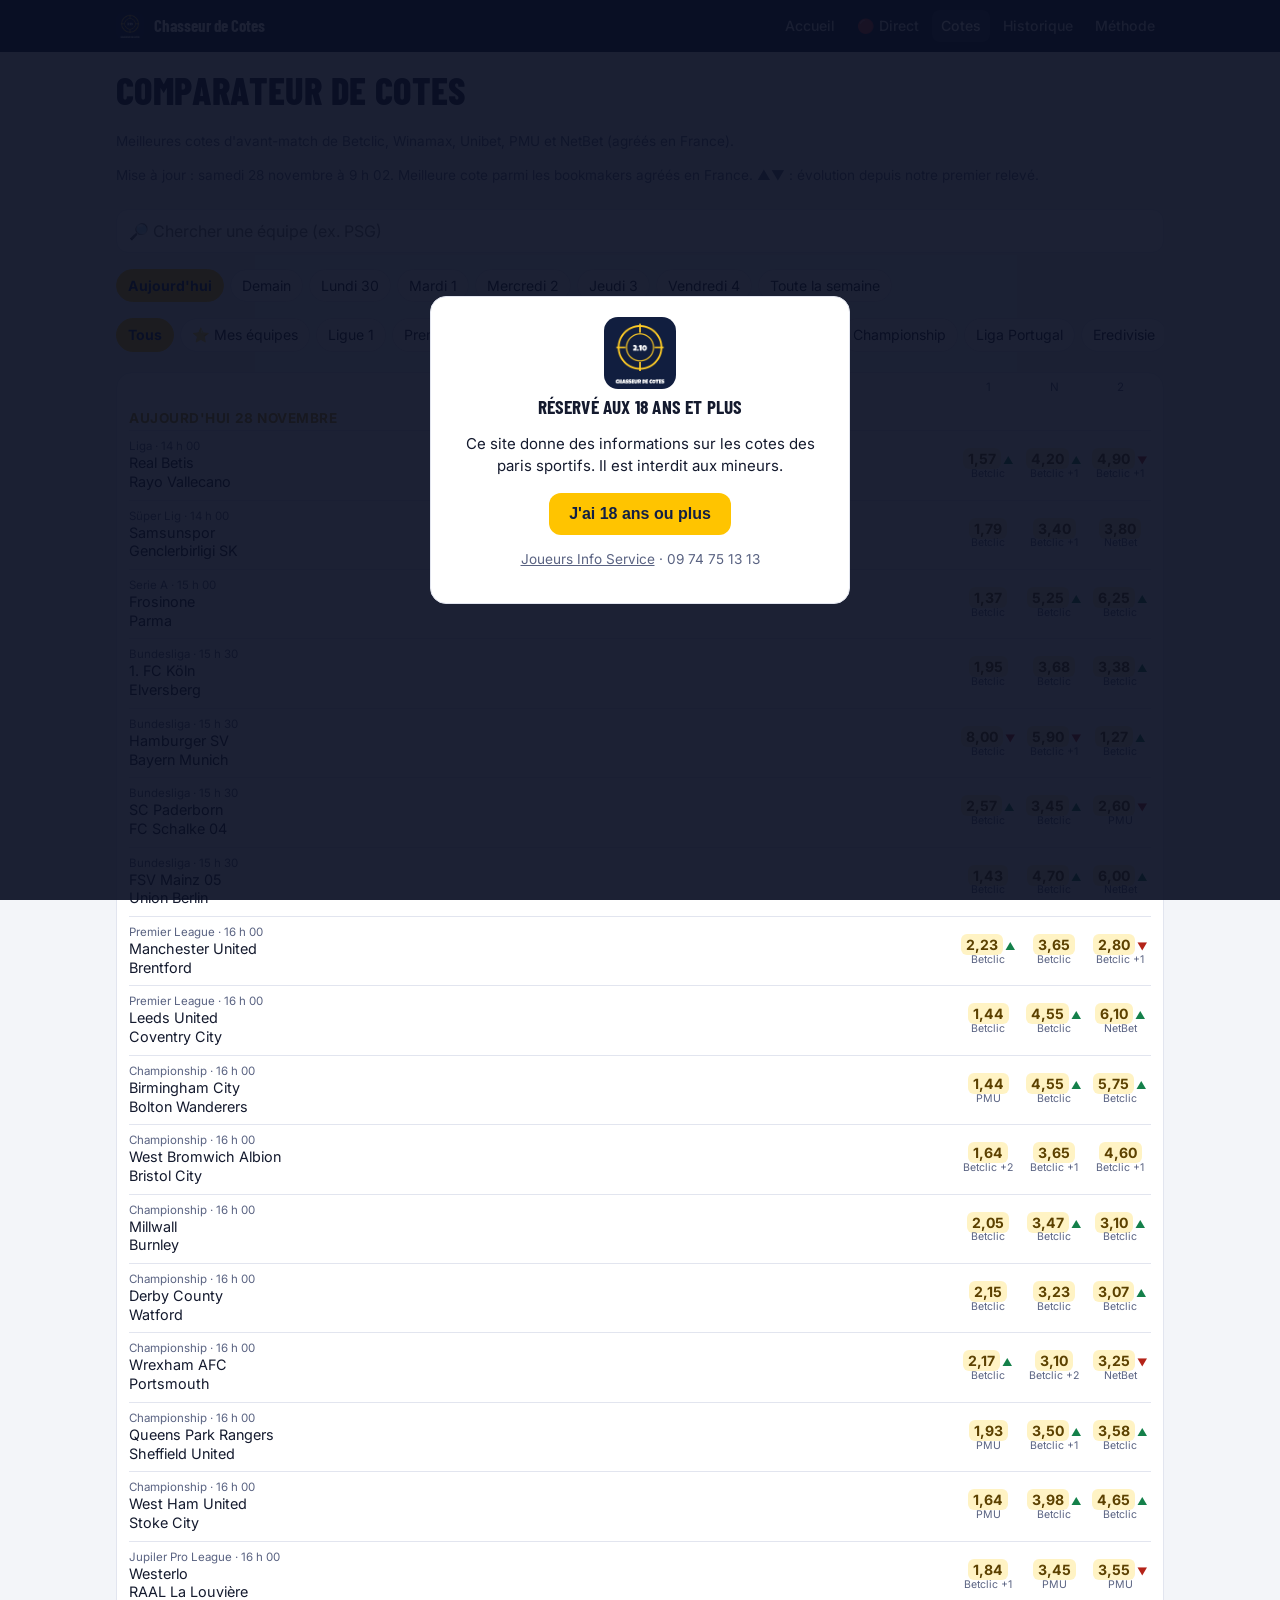
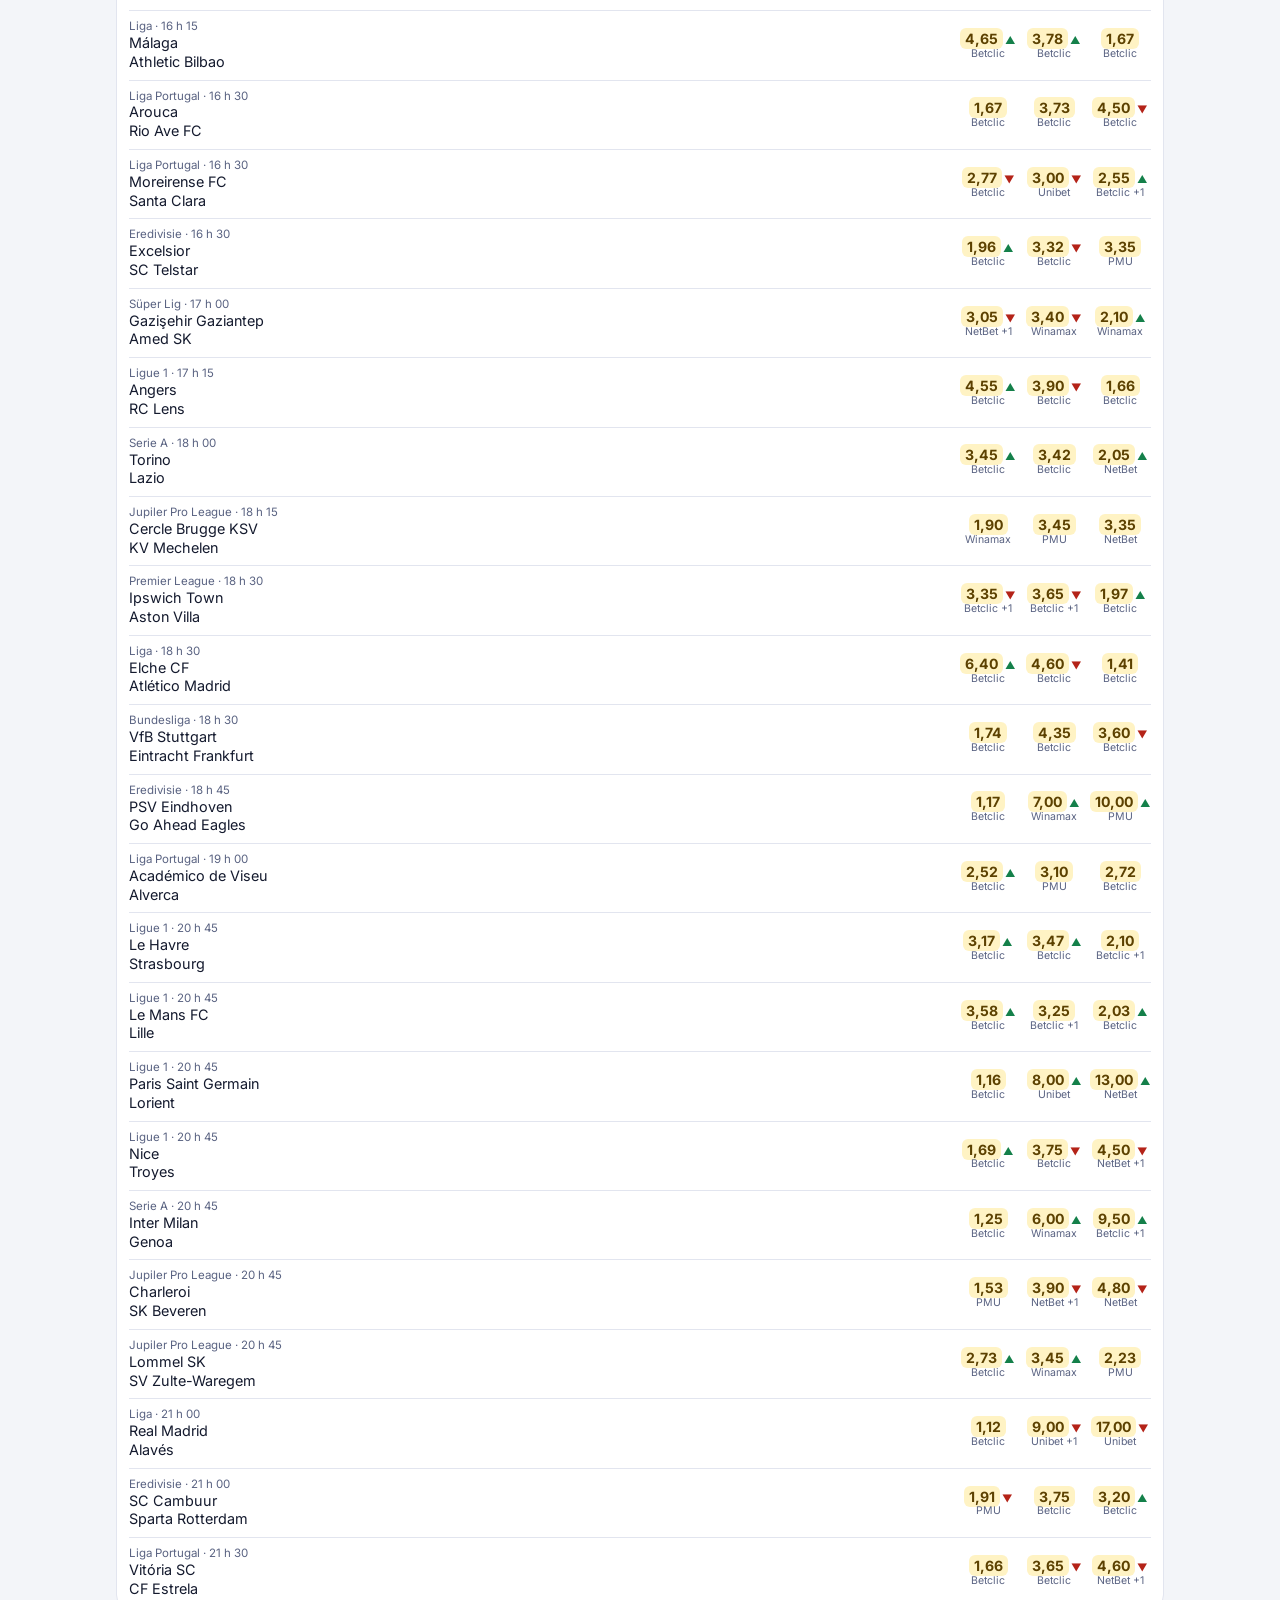
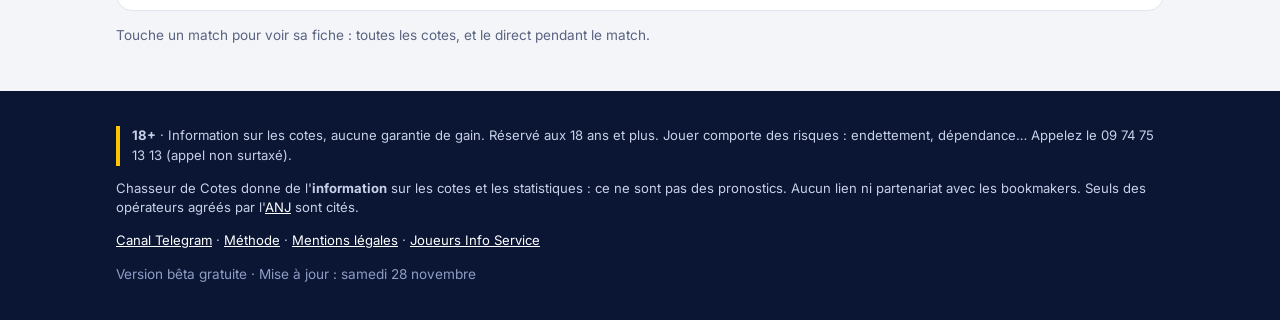
==== commit 67baa99d: "Mise à jour automatique 2026-11-28 13:31" ====
--- a/comparateur.html
+++ b/comparateur.html
@@ -11,7 +11,7 @@
 <main><section class="serre"><div class="wrap"><h1>Comparateur de cotes</h1>
 <p class="mini">Meilleures cotes d'avant-match de Betclic, Winamax, Unibet, PMU et NetBet (agréés en France).</p><p class="mini">Mise à jour : samedi 28 novembre à 9 h 02. Meilleure cote parmi les bookmakers agréés en France. ▲▼ : évolution depuis notre premier relevé.</p><div class="filtres"><input type="search" id="q" placeholder="🔎 Chercher une équipe (ex. PSG)" aria-label="Chercher une équipe" autocomplete="off">
 <div class="chips ligne-x" id="f-jour" role="group" aria-label="Jour"><button data-j="2026-11-28">Aujourd'hui</button><button data-j="2026-11-29">Demain</button><button data-j="2026-11-30">Lundi 30</button><button data-j="2026-12-01">Mardi 1</button><button data-j="2026-12-02">Mercredi 2</button><button data-j="2026-12-03">Jeudi 3</button><button data-j="2026-12-04">Vendredi 4</button><button data-j="tous">Toute la semaine</button></div><div class="chips ligne-x" id="f-ch" role="group" aria-label="Championnat"><button data-ch="tous">Tous</button><button data-ch="fav">⭐ Mes équipes</button><button data-ch="Ligue 1">Ligue 1</button><button data-ch="Premier League">Premier League</button><button data-ch="Liga">Liga</button><button data-ch="Serie A">Serie A</button><button data-ch="Bundesliga">Bundesliga</button><button data-ch="Ligue 2">Ligue 2</button><button data-ch="Championship">Championship</button><button data-ch="Liga Portugal">Liga Portugal</button><button data-ch="Eredivisie">Eredivisie</button><button data-ch="Jupiler Pro League">Jupiler Pro League</button><button data-ch="Süper Lig">Süper Lig</button></div></div>
-<div class="carte liste" id="liste-cotes"><div class="tete-cotes"><span></span><span>1</span><span>N</span><span>2</span></div><div class="jour" data-j="2026-11-28">Aujourd'hui 28 novembre</div><a class="match" href="match.html?id=a1d96ec37a8b7022ef39a7755a655243" data-ch="Championship" data-j="2026-11-28" data-dom="Blackburn Rovers" data-ext="Charlton Athletic" data-q="blackburn rovers charlton athletic"><div class="eq"><div class="mini">Championship · 13 h 30</div><div>Blackburn Rovers</div><div>Charlton Athletic</div></div><div class="c"><span class="best">2,02</span><i class="fleche-h" title="La cote a monté">▲</i><small>Betclic</small></div><div class="c"><span class="best">3,32</span><small>Betclic</small></div><div class="c"><span class="best">3,55</span><i class="fleche-b" title="La cote a baissé">▼</i><small>PMU</small></div></a><a class="match" href="match.html?id=d2bc2d3b4a81177cb6b86f4add6ff81f" data-ch="Championship" data-j="2026-11-28" data-dom="Lincoln City" data-ext="Wolverhampton Wanderers" data-q="lincoln city wolverhampton wanderers"><div class="eq"><div class="mini">Championship · 13 h 30</div><div>Lincoln City</div><div>Wolverhampton Wanderers</div></div><div class="c"><span class="best">5,90</span><i class="fleche-h" title="La cote a monté">▲</i><small>Betclic</small></div><div class="c"><span class="best">4,00</span><i class="fleche-h" title="La cote a monté">▲</i><small>Betclic +1</small></div><div class="c"><span class="best">1,51</span><small>PMU</small></div></a><a class="match" href="match.html?id=d47bc722be164b3a733434e89f224654" data-ch="Championship" data-j="2026-11-28" data-dom="Preston North End" data-ext="Norwich City" data-q="preston north end norwich city"><div class="eq"><div class="mini">Championship · 13 h 30</div><div>Preston North End</div><div>Norwich City</div></div><div class="c"><span class="best">3,98</span><i class="fleche-b" title="La cote a baissé">▼</i><small>Betclic</small></div><div class="c"><span class="best">3,75</span><small>Betclic +1</small></div><div class="c"><span class="best">1,72</span><i class="fleche-h" title="La cote a monté">▲</i><small>Winamax</small></div></a><a class="match" href="match.html?id=c81520b9a9794749cfdab57f89bdeb16" data-ch="Liga" data-j="2026-11-28" data-dom="Real Betis" data-ext="Rayo Vallecano" data-q="real betis rayo vallecano"><div class="eq"><div class="mini">Liga · 14 h 00</div><div>Real Betis</div><div>Rayo Vallecano</div></div><div class="c"><span class="best">1,57</span><i class="fleche-h" title="La cote a monté">▲</i><small>Betclic</small></div><div class="c"><span class="best">4,20</span><i class="fleche-h" title="La cote a monté">▲</i><small>Betclic +1</small></div><div class="c"><span class="best">4,90</span><i class="fleche-b" title="La cote a baissé">▼</i><small>Betclic +1</small></div></a><a class="match" href="match.html?id=f0f0492939c4f06ff9a4f1b9334d510f" data-ch="Süper Lig" data-j="2026-11-28" data-dom="Samsunspor" data-ext="Genclerbirligi SK" data-q="samsunspor genclerbirligi sk"><div class="eq"><div class="mini">Süper Lig · 14 h 00</div><div>Samsunspor</div><div>Genclerbirligi SK</div></div><div class="c"><span class="best">1,79</span><small>Betclic</small></div><div class="c"><span class="best">3,40</span><small>Betclic +1</small></div><div class="c"><span class="best">3,80</span><small>NetBet</small></div></a><a class="match" href="match.html?id=af3432ca724da03d38f0ff4e62045e4c" data-ch="Serie A" data-j="2026-11-28" data-dom="Frosinone" data-ext="Parma" data-q="frosinone parma"><div class="eq"><div class="mini">Serie A · 15 h 00</div><div>Frosinone</div><div>Parma</div></div><div class="c"><span class="best">1,37</span><small>Betclic</small></div><div class="c"><span class="best">5,25</span><i class="fleche-h" title="La cote a monté">▲</i><small>Betclic</small></div><div class="c"><span class="best">6,25</span><i class="fleche-h" title="La cote a monté">▲</i><small>Betclic</small></div></a><a class="match" href="match.html?id=2c30e2ebaf6c30aaa4e3fb56cffa6a29" data-ch="Bundesliga" data-j="2026-11-28" data-dom="1. FC Köln" data-ext="Elversberg" data-q="koln elversberg"><div class="eq"><div class="mini">Bundesliga · 15 h 30</div><div>1. FC Köln</div><div>Elversberg</div></div><div class="c"><span class="best">1,95</span><small>Betclic</small></div><div class="c"><span class="best">3,68</span><small>Betclic</small></div><div class="c"><span class="best">3,38</span><i class="fleche-h" title="La cote a monté">▲</i><small>Betclic</small></div></a><a class="match" href="match.html?id=3b025a029f51fbeb9580a178d0612f50" data-ch="Bundesliga" data-j="2026-11-28" data-dom="Hamburger SV" data-ext="Bayern Munich" data-q="hamburger sv bayern munich"><div class="eq"><div class="mini">Bundesliga · 15 h 30</div><div>Hamburger SV</div><div>Bayern Munich</div></div><div class="c"><span class="best">8,00</span><i class="fleche-b" title="La cote a baissé">▼</i><small>Betclic</small></div><div class="c"><span class="best">5,90</span><i class="fleche-b" title="La cote a baissé">▼</i><small>Betclic +1</small></div><div class="c"><span class="best">1,27</span><i class="fleche-h" title="La cote a monté">▲</i><small>Betclic</small></div></a><a class="match" href="match.html?id=f84a9da7eedd0ca11a28a1a7a8edddc7" data-ch="Bundesliga" data-j="2026-11-28" data-dom="SC Paderborn" data-ext="FC Schalke 04" data-q="paderborn schalke"><div class="eq"><div class="mini">Bundesliga · 15 h 30</div><div>SC Paderborn</div><div>FC Schalke 04</div></div><div class="c"><span class="best">2,57</span><i class="fleche-h" title="La cote a monté">▲</i><small>Betclic</small></div><div class="c"><span class="best">3,45</span><i class="fleche-h" title="La cote a monté">▲</i><small>Betclic</small></div><div class="c"><span class="best">2,60</span><i class="fleche-b" title="La cote a baissé">▼</i><small>PMU</small></div></a><a class="match" href="match.html?id=365e1a00908ab1cd5a51a53ede2b86b2" data-ch="Bundesliga" data-j="2026-11-28" data-dom="FSV Mainz 05" data-ext="Union Berlin" data-q="fsv mainz union berlin"><div class="eq"><div class="mini">Bundesliga · 15 h 30</div><div>FSV Mainz 05</div><div>Union Berlin</div></div><div class="c"><span class="best">1,43</span><small>Betclic</small></div><div class="c"><span class="best">4,70</span><i class="fleche-h" title="La cote a monté">▲</i><small>Betclic</small></div><div class="c"><span class="best">6,00</span><i class="fleche-h" title="La cote a monté">▲</i><small>NetBet</small></div></a><a class="match" href="match.html?id=ab87184803a63f7b679f1d12b01c3271" data-ch="Premier League" data-j="2026-11-28" data-dom="Manchester United" data-ext="Brentford" data-q="manchester united brentford"><div class="eq"><div class="mini">Premier League · 16 h 00</div><div>Manchester United</div><div>Brentford</div></div><div class="c"><span class="best">2,23</span><i class="fleche-h" title="La cote a monté">▲</i><small>Betclic</small></div><div class="c"><span class="best">3,65</span><small>Betclic</small></div><div class="c"><span class="best">2,80</span><i class="fleche-b" title="La cote a baissé">▼</i><small>Betclic +1</small></div></a><a class="match" href="match.html?id=0bc17a3c7d8153e72b94688960cc603a" data-ch="Premier League" data-j="2026-11-28" data-dom="Leeds United" data-ext="Coventry City" data-q="leeds united coventry city"><div class="eq"><div class="mini">Premier League · 16 h 00</div><div>Leeds United</div><div>Coventry City</div></div><div class="c"><span class="best">1,44</span><small>Betclic</small></div><div class="c"><span class="best">4,55</span><i class="fleche-h" title="La cote a monté">▲</i><small>Betclic</small></div><div class="c"><span class="best">6,10</span><i class="fleche-h" title="La cote a monté">▲</i><small>NetBet</small></div></a><a class="match" href="match.html?id=15fc58a442321c2a85f7a814466c0ab9" data-ch="Championship" data-j="2026-11-28" data-dom="Birmingham City" data-ext="Bolton Wanderers" data-q="birmingham city bolton wanderers"><div class="eq"><div class="mini">Championship · 16 h 00</div><div>Birmingham City</div><div>Bolton Wanderers</div></div><div class="c"><span class="best">1,44</span><small>PMU</small></div><div class="c"><span class="best">4,55</span><i class="fleche-h" title="La cote a monté">▲</i><small>Betclic</small></div><div class="c"><span class="best">5,75</span><i class="fleche-h" title="La cote a monté">▲</i><small>Betclic</small></div></a><a class="match" href="match.html?id=b67372e7107fdd259a978e614711e657" data-ch="Championship" data-j="2026-11-28" data-dom="West Bromwich Albion" data-ext="Bristol City" data-q="west bromwich albion bristol city"><div class="eq"><div class="mini">Championship · 16 h 00</div><div>West Bromwich Albion</div><div>Bristol City</div></div><div class="c"><span class="best">1,64</span><small>Betclic +2</small></div><div class="c"><span class="best">3,65</span><small>Betclic +1</small></div><div class="c"><span class="best">4,60</span><small>Betclic +1</small></div></a><a class="match" href="match.html?id=3f93526d7c8e0ca84734aea60c13900a" data-ch="Championship" data-j="2026-11-28" data-dom="Millwall" data-ext="Burnley" data-q="millwall burnley"><div class="eq"><div class="mini">Championship · 16 h 00</div><div>Millwall</div><div>Burnley</div></div><div class="c"><span class="best">2,05</span><small>Betclic</small></div><div class="c"><span class="best">3,47</span><i class="fleche-h" title="La cote a monté">▲</i><small>Betclic</small></div><div class="c"><span class="best">3,10</span><i class="fleche-h" title="La cote a monté">▲</i><small>Betclic</small></div></a><a class="match" href="match.html?id=82ef491ed2f8399e4ccec9f5d8315cee" data-ch="Championship" data-j="2026-11-28" data-dom="Derby County" data-ext="Watford" data-q="derby county watford"><div class="eq"><div class="mini">Championship · 16 h 00</div><div>Derby County</div><div>Watford</div></div><div class="c"><span class="best">2,15</span><small>Betclic</small></div><div class="c"><span class="best">3,23</span><small>Betclic</small></div><div class="c"><span class="best">3,07</span><i class="fleche-h" title="La cote a monté">▲</i><small>Betclic</small></div></a><a class="match" href="match.html?id=9cd8c682c6864b59a7f1a58964083e08" data-ch="Championship" data-j="2026-11-28" data-dom="Wrexham AFC" data-ext="Portsmouth" data-q="wrexham portsmouth"><div class="eq"><div class="mini">Championship · 16 h 00</div><div>Wrexham AFC</div><div>Portsmouth</div></div><div class="c"><span class="best">2,17</span><i class="fleche-h" title="La cote a monté">▲</i><small>Betclic</small></div><div class="c"><span class="best">3,10</span><small>Betclic +2</small></div><div class="c"><span class="best">3,25</span><i class="fleche-b" title="La cote a baissé">▼</i><small>NetBet</small></div></a><a class="match" href="match.html?id=dc42f49649c5329c2c47f94fc4ca0c89" data-ch="Championship" data-j="2026-11-28" data-dom="Queens Park Rangers" data-ext="Sheffield United" data-q="queens park rangers sheffield united"><div class="eq"><div class="mini">Championship · 16 h 00</div><div>Queens Park Rangers</div><div>Sheffield United</div></div><div class="c"><span class="best">1,93</span><small>PMU</small></div><div class="c"><span class="best">3,50</span><i class="fleche-h" title="La cote a monté">▲</i><small>Betclic +1</small></div><div class="c"><span class="best">3,58</span><i class="fleche-h" title="La cote a monté">▲</i><small>Betclic</small></div></a><a class="match" href="match.html?id=c836236766f7859e3c1d61caa581abe1" data-ch="Championship" data-j="2026-11-28" data-dom="West Ham United" data-ext="Stoke City" data-q="west ham united stoke city"><div class="eq"><div class="mini">Championship · 16 h 00</div><div>West Ham United</div><div>Stoke City</div></div><div class="c"><span class="best">1,64</span><small>PMU</small></div><div class="c"><span class="best">3,98</span><i class="fleche-h" title="La cote a monté">▲</i><small>Betclic</small></div><div class="c"><span class="best">4,65</span><i class="fleche-h" title="La cote a monté">▲</i><small>Betclic</small></div></a><a class="match" href="match.html?id=7662387ad941cba51f359a6c76f7f659" data-ch="Jupiler Pro League" data-j="2026-11-28" data-dom="Westerlo" data-ext="RAAL La Louvière" data-q="westerlo raal la louviere"><div class="eq"><div class="mini">Jupiler Pro League · 16 h 00</div><div>Westerlo</div><div>RAAL La Louvière</div></div><div class="c"><span class="best">1,84</span><small>Betclic +1</small></div><div class="c"><span class="best">3,45</span><small>PMU</small></div><div class="c"><span class="best">3,55</span><i class="fleche-b" title="La cote a baissé">▼</i><small>PMU</small></div></a><a class="match" href="match.html?id=33d92dabbd2606dfe9d31058f7b20cc8" data-ch="Liga" data-j="2026-11-28" data-dom="Málaga" data-ext="Athletic Bilbao" data-q="malaga athletic bilbao"><div class="eq"><div class="mini">Liga · 16 h 15</div><div>Málaga</div><div>Athletic Bilbao</div></div><div class="c"><span class="best">4,65</span><i class="fleche-h" title="La cote a monté">▲</i><small>Betclic</small></div><div class="c"><span class="best">3,78</span><i class="fleche-h" title="La cote a monté">▲</i><small>Betclic</small></div><div class="c"><span class="best">1,67</span><small>Betclic</small></div></a><a class="match" href="match.html?id=d583b1676d961c26794a3ccedf7edffb" data-ch="Liga Portugal" data-j="2026-11-28" data-dom="Arouca" data-ext="Rio Ave FC" data-q="arouca rio ave"><div class="eq"><div class="mini">Liga Portugal · 16 h 30</div><div>Arouca</div><div>Rio Ave FC</div></div><div class="c"><span class="best">1,67</span><small>Betclic</small></div><div class="c"><span class="best">3,73</span><small>Betclic</small></div><div class="c"><span class="best">4,50</span><i class="fleche-b" title="La cote a baissé">▼</i><small>Betclic</small></div></a><a class="match" href="match.html?id=4adcfcfea85a2d5dbbd487aa2a9fd9c3" data-ch="Liga Portugal" data-j="2026-11-28" data-dom="Moreirense FC" data-ext="Santa Clara" data-q="moreirense santa clara"><div class="eq"><div class="mini">Liga Portugal · 16 h 30</div><div>Moreirense FC</div><div>Santa Clara</div></div><div class="c"><span class="best">2,77</span><i class="fleche-b" title="La cote a baissé">▼</i><small>Betclic</small></div><div class="c"><span class="best">3,00</span><i class="fleche-b" title="La cote a baissé">▼</i><small>Unibet</small></div><div class="c"><span class="best">2,55</span><i class="fleche-h" title="La cote a monté">▲</i><small>Betclic +1</small></div></a><a class="match" href="match.html?id=0617a45f4dae394d0fd75e3dc4d5cae4" data-ch="Eredivisie" data-j="2026-11-28" data-dom="Excelsior" data-ext="SC Telstar" data-q="excelsior telstar"><div class="eq"><div class="mini">Eredivisie · 16 h 30</div><div>Excelsior</div><div>SC Telstar</div></div><div class="c"><span class="best">1,96</span><i class="fleche-h" title="La cote a monté">▲</i><small>Betclic</small></div><div class="c"><span class="best">3,32</span><i class="fleche-b" title="La cote a baissé">▼</i><small>Betclic</small></div><div class="c"><span class="best">3,35</span><small>PMU</small></div></a><a class="match" href="match.html?id=4001fed3da6baa90d8b6278f43a77af1" data-ch="Süper Lig" data-j="2026-11-28" data-dom="Gazişehir Gaziantep" data-ext="Amed SK" data-q="gazisehir gaziantep amed sk"><div class="eq"><div class="mini">Süper Lig · 17 h 00</div><div>Gazişehir Gaziantep</div><div>Amed SK</div></div><div class="c"><span class="best">3,05</span><i class="fleche-b" title="La cote a baissé">▼</i><small>NetBet +1</small></div><div class="c"><span class="best">3,40</span><i class="fleche-b" title="La cote a baissé">▼</i><small>Winamax</small></div><div class="c"><span class="best">2,10</span><i class="fleche-h" title="La cote a monté">▲</i><small>Winamax</small></div></a><a class="match" href="match.html?id=24b99950496c624f7124922fc1bda8bd" data-ch="Ligue 1" data-j="2026-11-28" data-dom="Angers" data-ext="RC Lens" data-q="angers lens"><div class="eq"><div class="mini">Ligue 1 · 17 h 15</div><div>Angers</div><div>RC Lens</div></div><div class="c"><span class="best">4,55</span><i class="fleche-h" title="La cote a monté">▲</i><small>Betclic</small></div><div class="c"><span class="best">3,90</span><i class="fleche-b" title="La cote a baissé">▼</i><small>Betclic</small></div><div class="c"><span class="best">1,66</span><small>Betclic</small></div></a><a class="match" href="match.html?id=aec86b479e922f437ba228b9a9d74da1" data-ch="Serie A" data-j="2026-11-28" data-dom="Torino" data-ext="Lazio" data-q="torino lazio"><div class="eq"><div class="mini">Serie A · 18 h 00</div><div>Torino</div><div>Lazio</div></div><div class="c"><span class="best">3,45</span><i class="fleche-h" title="La cote a monté">▲</i><small>Betclic</small></div><div class="c"><span class="best">3,42</span><small>Betclic</small></div><div class="c"><span class="best">2,05</span><i class="fleche-h" title="La cote a monté">▲</i><small>NetBet</small></div></a><a class="match" href="match.html?id=04714d91d0f55802a470965a1ae79777" data-ch="Jupiler Pro League" data-j="2026-11-28" data-dom="Cercle Brugge KSV" data-ext="KV Mechelen" data-q="cercle brugge ksv kv mechelen"><div class="eq"><div class="mini">Jupiler Pro League · 18 h 15</div><div>Cercle Brugge KSV</div><div>KV Mechelen</div></div><div class="c"><span class="best">1,90</span><small>Winamax</small></div><div class="c"><span class="best">3,45</span><small>PMU</small></div><div class="c"><span class="best">3,35</span><small>NetBet</small></div></a><a class="match" href="match.html?id=9d23f6ad21946dd258869ebc22236cf0" data-ch="Premier League" data-j="2026-11-28" data-dom="Ipswich Town" data-ext="Aston Villa" data-q="ipswich town aston villa"><div class="eq"><div class="mini">Premier League · 18 h 30</div><div>Ipswich Town</div><div>Aston Villa</div></div><div class="c"><span class="best">3,35</span><i class="fleche-b" title="La cote a baissé">▼</i><small>Betclic +1</small></div><div class="c"><span class="best">3,65</span><i class="fleche-b" title="La cote a baissé">▼</i><small>Betclic +1</small></div><div class="c"><span class="best">1,97</span><i class="fleche-h" title="La cote a monté">▲</i><small>Betclic</small></div></a><a class="match" href="match.html?id=40236ab976955345ebd1edb72abf6b22" data-ch="Liga" data-j="2026-11-28" data-dom="Elche CF" data-ext="Atlético Madrid" data-q="elche atletico madrid"><div class="eq"><div class="mini">Liga · 18 h 30</div><div>Elche CF</div><div>Atlético Madrid</div></div><div class="c"><span class="best">6,40</span><i class="fleche-h" title="La cote a monté">▲</i><small>Betclic</small></div><div class="c"><span class="best">4,60</span><i class="fleche-b" title="La cote a baissé">▼</i><small>Betclic</small></div><div class="c"><span class="best">1,41</span><small>Betclic</small></div></a><a class="match" href="match.html?id=5d838190a8f5932d7fcfbcc26bacdd9c" data-ch="Bundesliga" data-j="2026-11-28" data-dom="VfB Stuttgart" data-ext="Eintracht Frankfurt" data-q="vfb stuttgart eintracht frankfurt"><div class="eq"><div class="mini">Bundesliga · 18 h 30</div><div>VfB Stuttgart</div><div>Eintracht Frankfurt</div></div><div class="c"><span class="best">1,74</span><small>Betclic</small></div><div class="c"><span class="best">4,35</span><small>Betclic</small></div><div class="c"><span class="best">3,60</span><i class="fleche-b" title="La cote a baissé">▼</i><small>Betclic</small></div></a><a class="match" href="match.html?id=8031222f3f3e8384a69c0ca5e1166458" data-ch="Eredivisie" data-j="2026-11-28" data-dom="PSV Eindhoven" data-ext="Go Ahead Eagles" data-q="psv eindhoven go ahead eagles"><div class="eq"><div class="mini">Eredivisie · 18 h 45</div><div>PSV Eindhoven</div><div>Go Ahead Eagles</div></div><div class="c"><span class="best">1,17</span><small>Betclic</small></div><div class="c"><span class="best">7,00</span><i class="fleche-h" title="La cote a monté">▲</i><small>Winamax</small></div><div class="c"><span class="best">10,00</span><i class="fleche-h" title="La cote a monté">▲</i><small>PMU</small></div></a><a class="match" href="match.html?id=ee7e0fb3eb049d403134cefaf634c7d5" data-ch="Liga Portugal" data-j="2026-11-28" data-dom="Académico de Viseu" data-ext="Alverca" data-q="academico viseu alverca"><div class="eq"><div class="mini">Liga Portugal · 19 h 00</div><div>Académico de Viseu</div><div>Alverca</div></div><div class="c"><span class="best">2,52</span><i class="fleche-h" title="La cote a monté">▲</i><small>Betclic</small></div><div class="c"><span class="best">3,10</span><small>PMU</small></div><div class="c"><span class="best">2,72</span><small>Betclic</small></div></a><a class="match" href="match.html?id=f96c1137c9d3f7e2e691275a2988fa1d" data-ch="Ligue 1" data-j="2026-11-28" data-dom="Le Havre" data-ext="Strasbourg" data-q="le havre strasbourg"><div class="eq"><div class="mini">Ligue 1 · 20 h 45</div><div>Le Havre</div><div>Strasbourg</div></div><div class="c"><span class="best">3,17</span><i class="fleche-h" title="La cote a monté">▲</i><small>Betclic</small></div><div class="c"><span class="best">3,47</span><i class="fleche-h" title="La cote a monté">▲</i><small>Betclic</small></div><div class="c"><span class="best">2,10</span><small>Betclic +1</small></div></a><a class="match" href="match.html?id=aaa86a483888836242da663a46957894" data-ch="Ligue 1" data-j="2026-11-28" data-dom="Le Mans FC" data-ext="Lille" data-q="le mans lille"><div class="eq"><div class="mini">Ligue 1 · 20 h 45</div><div>Le Mans FC</div><div>Lille</div></div><div class="c"><span class="best">3,58</span><i class="fleche-h" title="La cote a monté">▲</i><small>Betclic</small></div><div class="c"><span class="best">3,25</span><small>Betclic +1</small></div><div class="c"><span class="best">2,03</span><i class="fleche-h" title="La cote a monté">▲</i><small>Betclic</small></div></a><a class="match" href="match.html?id=12002f6f804a122db48271ff05be03c0" data-ch="Ligue 1" data-j="2026-11-28" data-dom="Paris Saint Germain" data-ext="Lorient" data-q="paris saint germain lorient"><div class="eq"><div class="mini">Ligue 1 · 20 h 45</div><div>Paris Saint Germain</div><div>Lorient</div></div><div class="c"><span class="best">1,16</span><small>Betclic</small></div><div class="c"><span class="best">8,00</span><i class="fleche-h" title="La cote a monté">▲</i><small>Unibet</small></div><div class="c"><span class="best">13,00</span><i class="fleche-h" title="La cote a monté">▲</i><small>NetBet</small></div></a><a class="match" href="match.html?id=e9a1243fbfbc6f58d0e0522eb07ea9a1" data-ch="Ligue 1" data-j="2026-11-28" data-dom="Nice" data-ext="Troyes" data-q="nice troyes"><div class="eq"><div class="mini">Ligue 1 · 20 h 45</div><div>Nice</div><div>Troyes</div></div><div class="c"><span class="best">1,69</span><i class="fleche-h" title="La cote a monté">▲</i><small>Betclic</small></div><div class="c"><span class="best">3,75</span><i class="fleche-b" title="La cote a baissé">▼</i><small>Betclic</small></div><div class="c"><span class="best">4,50</span><i class="fleche-b" title="La cote a baissé">▼</i><small>NetBet +1</small></div></a><a class="match" href="match.html?id=f128c19fa7af43e30dbe3c373e7bc27e" data-ch="Serie A" data-j="2026-11-28" data-dom="Inter Milan" data-ext="Genoa" data-q="inter milan genoa"><div class="eq"><div class="mini">Serie A · 20 h 45</div><div>Inter Milan</div><div>Genoa</div></div><div class="c"><span class="best">1,25</span><small>Betclic</small></div><div class="c"><span class="best">6,00</span><i class="fleche-h" title="La cote a monté">▲</i><small>Winamax</small></div><div class="c"><span class="best">9,50</span><i class="fleche-h" title="La cote a monté">▲</i><small>Betclic +1</small></div></a><a class="match" href="match.html?id=37501fa07aae9bfd26a648fdf4e3e651" data-ch="Jupiler Pro League" data-j="2026-11-28" data-dom="Charleroi" data-ext="SK Beveren" data-q="charleroi sk beveren"><div class="eq"><div class="mini">Jupiler Pro League · 20 h 45</div><div>Charleroi</div><div>SK Beveren</div></div><div class="c"><span class="best">1,53</span><small>PMU</small></div><div class="c"><span class="best">3,90</span><i class="fleche-b" title="La cote a baissé">▼</i><small>NetBet +1</small></div><div class="c"><span class="best">4,80</span><i class="fleche-b" title="La cote a baissé">▼</i><small>NetBet</small></div></a><a class="match" href="match.html?id=c72f7a41bee5c0683df379920136eea8" data-ch="Jupiler Pro League" data-j="2026-11-28" data-dom="Lommel SK" data-ext="SV Zulte-Waregem" data-q="lommel sk sv zulte waregem"><div class="eq"><div class="mini">Jupiler Pro League · 20 h 45</div><div>Lommel SK</div><div>SV Zulte-Waregem</div></div><div class="c"><span class="best">2,73</span><i class="fleche-h" title="La cote a monté">▲</i><small>Betclic</small></div><div class="c"><span class="best">3,45</span><i class="fleche-h" title="La cote a monté">▲</i><small>Winamax</small></div><div class="c"><span class="best">2,23</span><small>PMU</small></div></a><a class="match" href="match.html?id=c99772cba1418e72f2eded26e4afeb59" data-ch="Liga" data-j="2026-11-28" data-dom="Real Madrid" data-ext="Alavés" data-q="real madrid alaves"><div class="eq"><div class="mini">Liga · 21 h 00</div><div>Real Madrid</div><div>Alavés</div></div><div class="c"><span class="best">1,12</span><small>Betclic</small></div><div class="c"><span class="best">9,00</span><i class="fleche-b" title="La cote a baissé">▼</i><small>Unibet +1</small></div><div class="c"><span class="best">17,00</span><i class="fleche-b" title="La cote a baissé">▼</i><small>Unibet</small></div></a><a class="match" href="match.html?id=708641646f92ec14288beaaf1154e996" data-ch="Eredivisie" data-j="2026-11-28" data-dom="SC Cambuur" data-ext="Sparta Rotterdam" data-q="cambuur sparta rotterdam"><div class="eq"><div class="mini">Eredivisie · 21 h 00</div><div>SC Cambuur</div><div>Sparta Rotterdam</div></div><div class="c"><span class="best">1,91</span><i class="fleche-b" title="La cote a baissé">▼</i><small>PMU</small></div><div class="c"><span class="best">3,75</span><small>Betclic</small></div><div class="c"><span class="best">3,20</span><i class="fleche-h" title="La cote a monté">▲</i><small>Betclic</small></div></a><a class="match" href="match.html?id=3348c02fd713356ec319779bd5edc561" data-ch="Liga Portugal" data-j="2026-11-28" data-dom="Vitória SC" data-ext="CF Estrela" data-q="vitoria estrela"><div class="eq"><div class="mini">Liga Portugal · 21 h 30</div><div>Vitória SC</div><div>CF Estrela</div></div><div class="c"><span class="best">1,66</span><small>Betclic</small></div><div class="c"><span class="best">3,65</span><i class="fleche-b" title="La cote a baissé">▼</i><small>Betclic</small></div><div class="c"><span class="best">4,60</span><i class="fleche-b" title="La cote a baissé">▼</i><small>NetBet +1</small></div></a><div class="jour" data-j="2026-11-29">Demain 29 novembre</div><a class="match" href="match.html?id=3e9a89fc7f5bd95d70e6fd3faaccf5d2" data-ch="Süper Lig" data-j="2026-11-29" data-dom="Çorum FK" data-ext="Kocaelispor" data-q="corum fk kocaelispor"><div class="eq"><div class="mini">Süper Lig · 11 h 30</div><div>Çorum FK</div><div>Kocaelispor</div></div><div class="c"><span class="best">1,79</span><small>Betclic</small></div><div class="c"><span class="best">3,35</span><small>PMU</small></div><div class="c"><span class="best">3,90</span><small>PMU</small></div></a><a class="match" href="match.html?id=d77c244bd9dd91534c40b863e44cf905" data-ch="Eredivisie" data-j="2026-11-29" data-dom="ADO Den Haag" data-ext="FC Utrecht" data-q="ado den haag utrecht"><div class="eq"><div class="mini">Eredivisie · 12 h 15</div><div>ADO Den Haag</div><div>FC Utrecht</div></div><div class="c"><span class="best">2,63</span><small>PMU</small></div><div class="c"><span class="best">3,48</span><small>Betclic</small></div><div class="c"><span class="best">2,25</span><small>Betclic +1</small></div></a><a class="match" href="match.html?id=d3d47b94324eb7cde85bd93993437d1c" data-ch="Serie A" data-j="2026-11-29" data-dom="Udinese" data-ext="Fiorentina" data-q="udinese fiorentina"><div class="eq"><div class="mini">Serie A · 12 h 30</div><div>Udinese</div><div>Fiorentina</div></div><div class="c"><span class="best">2,95</span><small>Betclic +1</small></div><div class="c"><span class="best">3,42</span><small>Betclic</small></div><div class="c"><span class="best">2,18</span><i class="fleche-h" title="La cote a monté">▲</i><small>Betclic</small></div></a><a class="match" href="match.html?id=f45e9062c2f755b977c98d496c22697b" data-ch="Premier League" data-j="2026-11-29" data-dom="Everton" data-ext="Liverpool" data-q="everton liverpool"><div class="eq"><div class="mini">Premier League · 13 h 00</div><div>Everton</div><div>Liverpool</div></div><div class="c"><span class="best">4,30</span><i class="fleche-h" title="La cote a monté">▲</i><small>NetBet</small></div><div class="c"><span class="best">4,00</span><i class="fleche-h" title="La cote a monté">▲</i><small>Betclic</small></div><div class="c"><span class="best">1,69</span><small>Betclic</small></div></a><a class="match" href="match.html?id=bcf1bfc44adf70bf134bd132c4a5ba87" data-ch="Championship" data-j="2026-11-29" data-dom="Swansea City" data-ext="Cardiff City" data-q="swansea city cardiff city"><div class="eq"><div class="mini">Championship · 13 h 00</div><div>Swansea City</div><div>Cardiff City</div></div><div class="c"><span class="best">2,02</span><i class="fleche-h" title="La cote a monté">▲</i><small>PMU</small></div><div class="c"><span class="best">3,55</span><small>Betclic</small></div><div class="c"><span class="best">2,95</span><i class="fleche-b" title="La cote a baissé">▼</i><small>Betclic +1</small></div></a><a class="match" href="match.html?id=4e79ee7c444dbd58fe111d8f1f69b775" data-ch="Jupiler Pro League" data-j="2026-11-29" data-dom="Sint Truiden" data-ext="Genk" data-q="sint truiden genk"><div class="eq"><div class="mini">Jupiler Pro League · 13 h 30</div><div>Sint Truiden</div><div>Genk</div></div><div class="c"><span class="best">2,33</span><small>PMU</small></div><div class="c"><span class="best">3,45</span><small>Winamax</small></div><div class="c"><span class="best">2,52</span><small>NetBet</small></div></a><a class="match" href="match.html?id=1ab9541320cecbe9f043565fd4a141e0" data-ch="Liga" data-j="2026-11-29" data-dom="Valencia" data-ext="CA Osasuna" data-q="valencia ca osasuna"><div class="eq"><div class="mini">Liga · 14 h 00</div><div>Valencia</div><div>CA Osasuna</div></div><div class="c"><span class="best">2,07</span><small>Betclic</small></div><div class="c"><span class="best">3,15</span><small>Betclic</small></div><div class="c"><span class="best">3,45</span><i class="fleche-h" title="La cote a monté">▲</i><small>Betclic</small></div></a><a class="match" href="match.html?id=c93dfa2135f55e761dc577ae61eca31f" data-ch="Süper Lig" data-j="2026-11-29" data-dom="Eyüpspor" data-ext="Basaksehir" data-q="eyupspor basaksehir"><div class="eq"><div class="mini">Süper Lig · 14 h 00</div><div>Eyüpspor</div><div>Basaksehir</div></div><div class="c"><span class="best">6,30</span><i class="fleche-h" title="La cote a monté">▲</i><small>NetBet</small></div><div class="c"><span class="best">4,50</span><i class="fleche-h" title="La cote a monté">▲</i><small>Betclic +1</small></div><div class="c"><span class="best">1,36</span><small>PMU</small></div></a><a class="match" href="match.html?id=a846e6934bbb0f1a707bae28d3c52e9b" data-ch="Eredivisie" data-j="2026-11-29" data-dom="Feyenoord" data-ext="Ajax" data-q="feyenoord ajax"><div class="eq"><div class="mini">Eredivisie · 14 h 30</div><div>Feyenoord</div><div>Ajax</div></div><div class="c"><span class="best">2,14</span><i class="fleche-h" title="La cote a monté">▲</i><small>PMU</small></div><div class="c"><span class="best">3,73</span><small>Betclic</small></div><div class="c"><span class="best">2,63</span><i class="fleche-b" title="La cote a baissé">▼</i><small>Betclic</small></div></a><a class="match" href="match.html?id=2bebeea09c64f8187e5b44dd6ab27b53" data-ch="Eredivisie" data-j="2026-11-29" data-dom="Fortuna Sittard" data-ext="Heerenveen" data-q="fortuna sittard heerenveen"><div class="eq"><div class="mini">Eredivisie · 14 h 30</div><div>Fortuna Sittard</div><div>Heerenveen</div></div><div class="c"><span class="best">3,50</span><small>NetBet</small></div><div class="c"><span class="best">3,55</span><small>Betclic</small></div><div class="c"><span class="best">1,85</span><small>PMU</small></div></a><a class="match" href="match.html?id=a370db12aaff183a94f8e9a6acb6d4c9" data-ch="Ligue 1" data-j="2026-11-29" data-dom="Auxerre" data-ext="Marseille" data-q="auxerre marseille"><div class="eq"><div class="mini">Ligue 1 · 15 h 00</div><div>Auxerre</div><div>Marseille</div></div><div class="c"><span class="best">3,68</span><i class="fleche-h" title="La cote a monté">▲</i><small>Betclic</small></div><div class="c"><span class="best">3,70</span><small>Unibet</small></div><div class="c"><span class="best">1,88</span><small>Winamax</small></div></a><a class="match" href="match.html?id=dc63586a1b1d938a461d71bf5b36d982" data-ch="Serie A" data-j="2026-11-29" data-dom="Sassuolo" data-ext="Napoli" data-q="sassuolo napoli"><div class="eq"><div class="mini">Serie A · 15 h 00</div><div>Sassuolo</div><div>Napoli</div></div><div class="c"><span class="best">4,60</span><small>NetBet</small></div><div class="c"><span class="best">4,10</span><i class="fleche-h" title="La cote a monté">▲</i><small>NetBet</small></div><div class="c"><span class="best">1,61</span><small>Betclic</small></div></a><a class="match" href="match.html?id=56ea91809ff11d3a67557a21b3371cb9" data-ch="Premier League" data-j="2026-11-29" data-dom="Fulham" data-ext="Bournemouth" data-q="fulham bournemouth"><div class="eq"><div class="mini">Premier League · 15 h 05</div><div>Fulham</div><div>Bournemouth</div></div><div class="c"><span class="best">2,75</span><i class="fleche-h" title="La cote a monté">▲</i><small>Betclic</small></div><div class="c"><span class="best">3,37</span><small>Betclic</small></div><div class="c"><span class="best">2,38</span><i class="fleche-b" title="La cote a baissé">▼</i><small>PMU</small></div></a><a class="match" href="match.html?id=e9c2b74ecaafd494e3b2d8521b52216a" data-ch="Premier League" data-j="2026-11-29" data-dom="Brighton and Hove Albion" data-ext="Newcastle United" data-q="brighton and hove albion newcastle united"><div class="eq"><div class="mini">Premier League · 15 h 05</div><div>Brighton and Hove Albion</div><div>Newcastle United</div></div><div class="c"><span class="best">1,50</span><small>Betclic +1</small></div><div class="c"><span class="best">4,40</span><i class="fleche-h" title="La cote a monté">▲</i><small>Betclic</small></div><div class="c"><span class="best">5,10</span><i class="fleche-h" title="La cote a monté">▲</i><small>Betclic</small></div></a><a class="match" href="match.html?id=e12585885a7f135127f276b7f1ecdf89" data-ch="Premier League" data-j="2026-11-29" data-dom="Crystal Palace" data-ext="Hull City" data-q="crystal palace hull city"><div class="eq"><div class="mini">Premier League · 15 h 05</div><div>Crystal Palace</div><div>Hull City</div></div><div class="c"><span class="best">1,84</span><i class="fleche-h" title="La cote a monté">▲</i><small>Betclic</small></div><div class="c"><span class="best">3,63</span><small>Betclic</small></div><div class="c"><span class="best">3,75</span><small>PMU</small></div></a><a class="match" href="match.html?id=09bb0ba9a9025d64fed410375c0c8f80" data-ch="Premier League" data-j="2026-11-29" data-dom="Sunderland" data-ext="Tottenham Hotspur" data-q="sunderland tottenham hotspur"><div class="eq"><div class="mini">Premier League · 15 h 05</div><div>Sunderland</div><div>Tottenham Hotspur</div></div><div class="c"><span class="best">3,80</span><i class="fleche-h" title="La cote a monté">▲</i><small>NetBet</small></div><div class="c"><span class="best">3,40</span><i class="fleche-h" title="La cote a monté">▲</i><small>NetBet</small></div><div class="c"><span class="best">1,89</span><i class="fleche-b" title="La cote a baissé">▼</i><small>Betclic</small></div></a><a class="match" href="match.html?id=2aa9aa95157eb36fed45135c995cdd80" data-ch="Bundesliga" data-j="2026-11-29" data-dom="SC Freiburg" data-ext="RB Leipzig" data-q="freiburg rb leipzig"><div class="eq"><div class="mini">Bundesliga · 15 h 30</div><div>SC Freiburg</div><div>RB Leipzig</div></div><div class="c"><span class="best">2,65</span><small>Betclic</small></div><div class="c"><span class="best">3,70</span><i class="fleche-h" title="La cote a monté">▲</i><small>Betclic +1</small></div><div class="c"><span class="best">2,28</span><small>PMU</small></div></a><a class="match" href="match.html?id=f07207aafb2fb29c4a9f5ae9fc52ccd4" data-ch="Jupiler Pro League" data-j="2026-11-29" data-dom="Royal Antwerp" data-ext="Anderlecht" data-q="royal antwerp anderlecht"><div class="eq"><div class="mini">Jupiler Pro League · 16 h 00</div><div>Royal Antwerp</div><div>Anderlecht</div></div><div class="c"><span class="best">3,50</span><small>PMU</small></div><div class="c"><span class="best">3,55</span><small>NetBet +1</small></div><div class="c"><span class="best">1,86</span><small>Winamax</small></div></a><a class="match" href="match.html?id=69fc06d019491be2aa1bf69b8f8041e3" data-ch="Liga" data-j="2026-11-29" data-dom="Deportivo La Coruña" data-ext="Barcelona" data-q="deportivo la coruna barcelona"><div class="eq"><div class="mini">Liga · 16 h 15</div><div>Deportivo La Coruña</div><div>Barcelona</div></div><div class="c"><span class="best">10,00</span><i class="fleche-h" title="La cote a monté">▲</i><small>NetBet +1</small></div><div class="c"><span class="best">7,25</span><i class="fleche-h" title="La cote a monté">▲</i><small>Winamax</small></div><div class="c"><span class="best">1,20</span><small>Betclic</small></div></a><a class="match" href="match.html?id=523fa336e1cf685100957e5e6359fc4c" data-ch="Eredivisie" data-j="2026-11-29" data-dom="FC Zwolle" data-ext="AZ Alkmaar" data-q="zwolle az alkmaar"><div class="eq"><div class="mini">Eredivisie · 16 h 45</div><div>FC Zwolle</div><div>AZ Alkmaar</div></div><div class="c"><span class="best">5,60</span><i class="fleche-h" title="La cote a monté">▲</i><small>PMU</small></div><div class="c"><span class="best">4,30</span><small>Betclic</small></div><div class="c"><span class="best">1,46</span><small>Betclic +1</small></div></a><a class="match" href="match.html?id=84823d7f9d7deb307b17327b31aefa51" data-ch="Süper Lig" data-j="2026-11-29" data-dom="Fenerbahce" data-ext="Erzurum BB" data-q="fenerbahce erzurum bb"><div class="eq"><div class="mini">Süper Lig · 17 h 00</div><div>Fenerbahce</div><div>Erzurum BB</div></div><div class="c"><span class="best">1,18</span><small>Betclic +1</small></div><div class="c"><span class="best">6,00</span><i class="fleche-h" title="La cote a monté">▲</i><small>PMU</small></div><div class="c"><span class="best">11,50</span><i class="fleche-h" title="La cote a monté">▲</i><small>PMU</small></div></a><a class="match" href="match.html?id=71c08940a73e9f42d503449f052a1bdf" data-ch="Ligue 1" data-j="2026-11-29" data-dom="Toulouse" data-ext="Rennes" data-q="toulouse rennes"><div class="eq"><div class="mini">Ligue 1 · 17 h 15</div><div>Toulouse</div><div>Rennes</div></div><div class="c"><span class="best">2,30</span><i class="fleche-b" title="La cote a baissé">▼</i><small>PMU</small></div><div class="c"><span class="best">3,50</span><small>Betclic</small></div><div class="c"><span class="best">2,73</span><i class="fleche-h" title="La cote a monté">▲</i><small>Betclic</small></div></a><a class="match" href="match.html?id=d20ede55e54ed7b55fdc36ca373727c0" data-ch="Premier League" data-j="2026-11-29" data-dom="Arsenal" data-ext="Manchester City" data-q="arsenal manchester city"><div class="eq"><div class="mini">Premier League · 17 h 30</div><div>Arsenal</div><div>Manchester City</div></div><div class="c"><span class="best">1,94</span><i class="fleche-h" title="La cote a monté">▲</i><small>Betclic</small></div><div class="c"><span class="best">3,53</span><small>Betclic</small></div><div class="c"><span class="best">3,42</span><small>Betclic</small></div></a><a class="match" href="match.html?id=98dc79e39433bb4c59bf9753e35a5cdf" data-ch="Bundesliga" data-j="2026-11-29" data-dom="TSG Hoffenheim" data-ext="Augsburg" data-q="tsg hoffenheim augsburg"><div class="eq"><div class="mini">Bundesliga · 17 h 30</div><div>TSG Hoffenheim</div><div>Augsburg</div></div><div class="c"><span class="best">1,67</span><small>Betclic</small></div><div class="c"><span class="best">4,40</span><i class="fleche-b" title="La cote a baissé">▼</i><small>Winamax</small></div><div class="c"><span class="best">3,90</span><small>NetBet</small></div></a><a class="match" href="match.html?id=c979bd4559d2d81a8e2fe8f2d4aec376" data-ch="Serie A" data-j="2026-11-29" data-dom="AS Roma" data-ext="Monza" data-q="roma monza"><div class="eq"><div class="mini">Serie A · 18 h 00</div><div>AS Roma</div><div>Monza</div></div><div class="c"><span class="best">1,16</span><small>Betclic</small></div><div class="c"><span class="best">7,50</span><i class="fleche-h" title="La cote a monté">▲</i><small>Winamax</small></div><div class="c"><span class="best">12,50</span><i class="fleche-b" title="La cote a baissé">▼</i><small>NetBet</small></div></a><a class="match" href="match.html?id=20c78c2ef75c4a6d7f4af81dd32e97cd" data-ch="Liga" data-j="2026-11-29" data-dom="Celta Vigo" data-ext="Villarreal" data-q="celta vigo villarreal"><div class="eq"><div class="mini">Liga · 18 h 30</div><div>Celta Vigo</div><div>Villarreal</div></div><div class="c"><span class="best">2,67</span><small>Betclic</small></div><div class="c"><span class="best">3,38</span><i class="fleche-h" title="La cote a monté">▲</i><small>Betclic</small></div><div class="c"><span class="best">2,43</span><small>PMU</small></div></a><a class="match" href="match.html?id=630736ab8e87597d5ac6e58133d7f7d0" data-ch="Jupiler Pro League" data-j="2026-11-29" data-dom="Standard Liege" data-ext="Club Brugge" data-q="standard liege brugge"><div class="eq"><div class="mini">Jupiler Pro League · 18 h 30</div><div>Standard Liege</div><div>Club Brugge</div></div><div class="c"><span class="best">5,40</span><small>PMU</small></div><div class="c"><span class="best">4,30</span><small>NetBet</small></div><div class="c"><span class="best">1,46</span><small>Winamax</small></div></a><a class="match" href="match.html?id=588984eaf08b356b49055b534cef52e6" data-ch="Liga Portugal" data-j="2026-11-29" data-dom="Gil Vicente" data-ext="Estoril" data-q="gil vicente estoril"><div class="eq"><div class="mini">Liga Portugal · 19 h 00</div><div>Gil Vicente</div><div>Estoril</div></div><div class="c"><span class="best">1,75</span><small>Betclic</small></div><div class="c"><span class="best">3,50</span><small>Betclic</small></div><div class="c"><span class="best">4,10</span><small>Betclic</small></div></a><a class="match" href="match.html?id=adf2cdd99a32b11949f854bb84271604" data-ch="Jupiler Pro League" data-j="2026-11-29" data-dom="Union Saint-Gilloise" data-ext="Gent" data-q="union saint gilloise gent"><div class="eq"><div class="mini">Jupiler Pro League · 19 h 15</div><div>Union Saint-Gilloise</div><div>Gent</div></div><div class="c"><span class="best">1,42</span><small>PMU</small></div><div class="c"><span class="best">4,10</span><small>NetBet +1</small></div><div class="c"><span class="best">6,10</span><i class="fleche-h" title="La cote a monté">▲</i><small>NetBet</small></div></a><a class="match" href="match.html?id=98415e21c147d701bd81e70b1af0f3a7" data-ch="Bundesliga" data-j="2026-11-29" data-dom="Borussia Dortmund" data-ext="Bayer Leverkusen" data-q="borussia dortmund bayer leverkusen"><div class="eq"><div class="mini">Bundesliga · 19 h 30</div><div>Borussia Dortmund</div><div>Bayer Leverkusen</div></div><div class="c"><span class="best">2,07</span><i class="fleche-h" title="La cote a monté">▲</i><small>Betclic</small></div><div class="c"><span class="best">3,80</span><small>NetBet +1</small></div><div class="c"><span class="best">2,95</span><small>PMU</small></div></a><a class="match" href="match.html?id=8b09095f4f6b0fe4d90d591fa38daa61" data-ch="Eredivisie" data-j="2026-11-29" data-dom="NEC Nijmegen" data-ext="FC Twente Enschede" data-q="nec nijmegen twente enschede"><div class="eq"><div class="mini">Eredivisie · 20 h 00</div><div>NEC Nijmegen</div><div>FC Twente Enschede</div></div><div class="c"><span class="best">3,80</span><i class="fleche-h" title="La cote a monté">▲</i><small>NetBet</small></div><div class="c"><span class="best">3,85</span><i class="fleche-h" title="La cote a monté">▲</i><small>Betclic</small></div><div class="c"><span class="best">1,73</span><small>PMU</small></div></a><a class="match" href="match.html?id=ca8aa566e27e1d05b47e8151b2066f9a" data-ch="Ligue 1" data-j="2026-11-29" data-dom="Lyon" data-ext="AS Monaco" data-q="lyon monaco"><div class="eq"><div class="mini">Ligue 1 · 20 h 45</div><div>Lyon</div><div>AS Monaco</div></div><div class="c"><span class="best">2,30</span><small>Betclic</small></div><div class="c"><span class="best">3,35</span><i class="fleche-h" title="La cote a monté">▲</i><small>Betclic</small></div><div class="c"><span class="best">2,85</span><small>NetBet +1</small></div></a><a class="match" href="match.html?id=3876ad367184af2f8fc04a544fc894aa" data-ch="Serie A" data-j="2026-11-29" data-dom="Como" data-ext="Juventus" data-q="como juventus"><div class="eq"><div class="mini">Serie A · 20 h 45</div><div>Como</div><div>Juventus</div></div><div class="c"><span class="best">1,92</span><small>Betclic</small></div><div class="c"><span class="best">3,45</span><small>Betclic +2</small></div><div class="c"><span class="best">3,60</span><i class="fleche-h" title="La cote a monté">▲</i><small>NetBet</small></div></a><a class="match" href="match.html?id=f892ea6d5eca105c36ca9468b12857f2" data-ch="Liga" data-j="2026-11-29" data-dom="Real Sociedad" data-ext="Sevilla" data-q="real sociedad sevilla"><div class="eq"><div class="mini">Liga · 21 h 00</div><div>Real Sociedad</div><div>Sevilla</div></div><div class="c"><span class="best">2,05</span><small>Betclic</small></div><div class="c"><span class="best">3,50</span><i class="fleche-h" title="La cote a monté">▲</i><small>Winamax</small></div><div class="c"><span class="best">3,15</span><i class="fleche-b" title="La cote a baissé">▼</i><small>Betclic</small></div></a><a class="match" href="match.html?id=e2c82af8f115ac10036b905eb29e4f37" data-ch="Liga Portugal" data-j="2026-11-29" data-dom="FC Porto" data-ext="Sporting Lisbon" data-q="porto sporting lisbon"><div class="eq"><div class="mini">Liga Portugal · 21 h 30</div><div>FC Porto</div><div>Sporting Lisbon</div></div><div class="c"><span class="best">1,84</span><small>Betclic</small></div><div class="c"><span class="best">3,33</span><small>Betclic</small></div><div class="c"><span class="best">3,90</span><small>Betclic +1</small></div></a><div class="jour" data-j="2026-11-30">Lundi 30 novembre</div><a class="match" href="match.html?id=61e4741f21230122441a7a07f53f4341" data-ch="Süper Lig" data-j="2026-11-30" data-dom="Goztepe" data-ext="Trabzonspor" data-q="goztepe trabzonspor"><div class="eq"><div class="mini">Süper Lig · 17 h 00</div><div>Goztepe</div><div>Trabzonspor</div></div><div class="c"><span class="best">3,20</span><small>PMU</small></div><div class="c"><span class="best">3,50</span><small>Betclic +2</small></div><div class="c"><span class="best">1,90</span><small>Betclic +1</small></div></a><a class="match" href="match.html?id=f1d2a6064d1452074570bbc656d36a20" data-ch="Serie A" data-j="2026-11-30" data-dom="Lecce" data-ext="Atalanta BC" data-q="lecce atalanta bc"><div class="eq"><div class="mini">Serie A · 18 h 30</div><div>Lecce</div><div>Atalanta BC</div></div><div class="c"><span class="best">3,85</span><i class="fleche-h" title="La cote a monté">▲</i><small>NetBet</small></div><div class="c"><span class="best">3,68</span><small>Betclic</small></div><div class="c"><span class="best">1,77</span><i class="fleche-b" title="La cote a baissé">▼</i><small>PMU</small></div></a><a class="match" href="match.html?id=4106cffbfdc215fb99e5a2e60a1f9f80" data-ch="Süper Lig" data-j="2026-11-30" data-dom="Besiktas JK" data-ext="Galatasaray" data-q="besiktas jk galatasaray"><div class="eq"><div class="mini">Süper Lig · 19 h 00</div><div>Besiktas JK</div><div>Galatasaray</div></div><div class="c"><span class="best">1,97</span><i class="fleche-h" title="La cote a monté">▲</i><small>NetBet</small></div><div class="c"><span class="best">3,60</span><small>Winamax</small></div><div class="c"><span class="best">3,00</span><i class="fleche-b" title="La cote a baissé">▼</i><small>PMU</small></div></a><a class="match" href="match.html?id=3d57da6bdb20b65145bc2479ee5f2ae7" data-ch="Serie A" data-j="2026-11-30" data-dom="Cagliari" data-ext="AC Milan" data-q="cagliari milan"><div class="eq"><div class="mini">Serie A · 20 h 45</div><div>Cagliari</div><div>AC Milan</div></div><div class="c"><span class="best">4,65</span><small>Betclic</small></div><div class="c"><span class="best">3,65</span><small>Betclic +1</small></div><div class="c"><span class="best">1,64</span><small>PMU</small></div></a><a class="match" href="match.html?id=b648a7246af1d3a839b0fcd212849a7c" data-ch="Liga" data-j="2026-11-30" data-dom="Espanyol" data-ext="Getafe" data-q="espanyol getafe"><div class="eq"><div class="mini">Liga · 21 h 00</div><div>Espanyol</div><div>Getafe</div></div><div class="c"><span class="best">1,97</span><small>Betclic</small></div><div class="c"><span class="best">3,10</span><i class="fleche-h" title="La cote a monté">▲</i><small>Winamax</small></div><div class="c"><span class="best">3,73</span><small>Betclic</small></div></a><a class="match" href="match.html?id=cbe76870424e24c03bf811910914148f" data-ch="Liga Portugal" data-j="2026-11-30" data-dom="Benfica" data-ext="Famalicão" data-q="benfica famalicao"><div class="eq"><div class="mini">Liga Portugal · 21 h 15</div><div>Benfica</div><div>Famalicão</div></div><div class="c"><span class="best">1,13</span><small>Betclic +2</small></div><div class="c"><span class="best">7,00</span><small>PMU</small></div><div class="c"><span class="best">14,00</span><small>PMU</small></div></a><a class="match" href="match.html?id=61b7d270b965f9804d2d2ed500f41214" data-ch="Liga Portugal" data-j="2026-11-30" data-dom="Casa Pia" data-ext="Braga" data-q="casa pia braga"><div class="eq"><div class="mini">Liga Portugal · 21 h 15</div><div>Casa Pia</div><div>Braga</div></div><div class="c"><span class="best">6,75</span><small>PMU</small></div><div class="c"><span class="best">4,10</span><small>Betclic +1</small></div><div class="c"><span class="best">1,41</span><small>Betclic +2</small></div></a><div class="jour" data-j="2026-12-01">Mardi 1 décembre</div><a class="match" href="match.html?id=c7aff6bfea3ca1c4b177694977831b85" data-ch="Premier League" data-j="2026-12-01" data-dom="Coventry City" data-ext="Ipswich Town" data-q="coventry city ipswich town"><div class="eq"><div class="mini">Premier League · 21 h 00</div><div>Coventry City</div><div>Ipswich Town</div></div><div class="c"><span class="best">2,12</span><small>Betclic</small></div><div class="c"><span class="best">3,47</span><i class="fleche-h" title="La cote a monté">▲</i><small>Betclic</small></div><div class="c"><span class="best">2,95</span><i class="fleche-h" title="La cote a monté">▲</i><small>Betclic</small></div></a><div class="jour" data-j="2026-12-02">Mercredi 2 décembre</div><a class="match" href="match.html?id=dc10f5ff4125d724e0fbfe7efe6d86aa" data-ch="Liga" data-j="2026-12-02" data-dom="Real Sociedad" data-ext="Real Madrid" data-q="real sociedad real madrid"><div class="eq"><div class="mini">Liga · 19 h 00</div><div>Real Sociedad</div><div>Real Madrid</div></div><div class="c"><span class="best">6,00</span><small>Betclic +1</small></div><div class="c"><span class="best">5,25</span><i class="fleche-h" title="La cote a monté">▲</i><small>Betclic</small></div><div class="c"><span class="best">1,35</span><small>Betclic</small></div></a><a class="match" href="match.html?id=836ad618789e171f7357649ce8e62b49" data-ch="Premier League" data-j="2026-12-02" data-dom="Chelsea" data-ext="Crystal Palace" data-q="chelsea crystal palace"><div class="eq"><div class="mini">Premier League · 20 h 30</div><div>Chelsea</div><div>Crystal Palace</div></div><div class="c"><span class="best">1,57</span><small>Betclic</small></div><div class="c"><span class="best">4,15</span><i class="fleche-h" title="La cote a monté">▲</i><small>Betclic</small></div><div class="c"><span class="best">4,50</span><i class="fleche-h" title="La cote a monté">▲</i><small>Betclic</small></div></a><a class="match" href="match.html?id=4bd9a6fe4abb6774b3e8700b3dbe8d00" data-ch="Premier League" data-j="2026-12-02" data-dom="Hull City" data-ext="Nottingham Forest" data-q="hull city nottingham forest"><div class="eq"><div class="mini">Premier League · 20 h 30</div><div>Hull City</div><div>Nottingham Forest</div></div><div class="c"><span class="best">3,78</span><small>Betclic</small></div><div class="c"><span class="best">3,42</span><i class="fleche-h" title="La cote a monté">▲</i><small>Betclic</small></div><div class="c"><span class="best">1,84</span><small>Betclic</small></div></a><a class="match" href="match.html?id=10abd18165c999264777913e42c9f96c" data-ch="Premier League" data-j="2026-12-02" data-dom="Manchester City" data-ext="Leeds United" data-q="manchester city leeds united"><div class="eq"><div class="mini">Premier League · 20 h 30</div><div>Manchester City</div><div>Leeds United</div></div><div class="c"><span class="best">1,52</span><small>Betclic</small></div><div class="c"><span class="best">4,20</span><i class="fleche-h" title="La cote a monté">▲</i><small>Betclic</small></div><div class="c"><span class="best">4,90</span><i class="fleche-b" title="La cote a baissé">▼</i><small>Betclic +1</small></div></a><a class="match" href="match.html?id=9629fcc970336d106d144eaa25cec853" data-ch="Premier League" data-j="2026-12-02" data-dom="Liverpool" data-ext="Sunderland" data-q="liverpool sunderland"><div class="eq"><div class="mini">Premier League · 20 h 30</div><div>Liverpool</div><div>Sunderland</div></div><div class="c"><span class="best">1,37</span><small>Betclic</small></div><div class="c"><span class="best">4,65</span><i class="fleche-h" title="La cote a monté">▲</i><small>Betclic</small></div><div class="c"><span class="best">6,40</span><i class="fleche-h" title="La cote a monté">▲</i><small>Betclic</small></div></a><a class="match" href="match.html?id=5f5235df01a384e23ff224101ff175e1" data-ch="Premier League" data-j="2026-12-02" data-dom="Brentford" data-ext="Arsenal" data-q="brentford arsenal"><div class="eq"><div class="mini">Premier League · 21 h 15</div><div>Brentford</div><div>Arsenal</div></div><div class="c"><span class="best">4,10</span><small>PMU</small></div><div class="c"><span class="best">3,58</span><i class="fleche-h" title="La cote a monté">▲</i><small>Betclic</small></div><div class="c"><span class="best">1,76</span><small>Betclic</small></div></a><a class="match" href="match.html?id=2198fb9aab762e9e1c8c6af4113a1d31" data-ch="Premier League" data-j="2026-12-02" data-dom="Aston Villa" data-ext="Everton" data-q="aston villa everton"><div class="eq"><div class="mini">Premier League · 21 h 15</div><div>Aston Villa</div><div>Everton</div></div><div class="c"><span class="best">1,94</span><small>Betclic</small></div><div class="c"><span class="best">3,50</span><i class="fleche-h" title="La cote a monté">▲</i><small>Betclic</small></div><div class="c"><span class="best">3,35</span><small>Betclic +1</small></div></a><a class="match" href="match.html?id=28546d4aefd5efb320c2d2ceee11b66d" data-ch="Premier League" data-j="2026-12-02" data-dom="Bournemouth" data-ext="Brighton and Hove Albion" data-q="bournemouth brighton and hove albion"><div class="eq"><div class="mini">Premier League · 21 h 15</div><div>Bournemouth</div><div>Brighton and Hove Albion</div></div><div class="c"><span class="best">2,32</span><small>Betclic</small></div><div class="c"><span class="best">3,45</span><i class="fleche-h" title="La cote a monté">▲</i><small>Betclic</small></div><div class="c"><span class="best">2,65</span><small>Betclic</small></div></a><a class="match" href="match.html?id=0c405290d0f977236962e55ba90c2c04" data-ch="Premier League" data-j="2026-12-02" data-dom="Newcastle United" data-ext="Manchester United" data-q="newcastle united manchester united"><div class="eq"><div class="mini">Premier League · 21 h 15</div><div>Newcastle United</div><div>Manchester United</div></div><div class="c"><span class="best">2,52</span><small>Betclic</small></div><div class="c"><span class="best">3,63</span><i class="fleche-h" title="La cote a monté">▲</i><small>Betclic</small></div><div class="c"><span class="best">2,35</span><small>PMU</small></div></a><a class="match" href="match.html?id=b8a455b28ca30fd95640228161c7c5c5" data-ch="Liga" data-j="2026-12-02" data-dom="Barcelona" data-ext="Atlético Madrid" data-q="barcelona atletico madrid"><div class="eq"><div class="mini">Liga · 21 h 30</div><div>Barcelona</div><div>Atlético Madrid</div></div><div class="c"><span class="best">1,35</span><small>Betclic +1</small></div><div class="c"><span class="best">5,25</span><small>Betclic</small></div><div class="c"><span class="best">5,75</span><i class="fleche-b" title="La cote a baissé">▼</i><small>Betclic</small></div></a><div class="jour" data-j="2026-12-03">Jeudi 3 décembre</div><a class="match" href="match.html?id=0c1ccc010b185ada698661a21316696c" data-ch="Premier League" data-j="2026-12-03" data-dom="Tottenham Hotspur" data-ext="Fulham" data-q="tottenham hotspur fulham"><div class="eq"><div class="mini">Premier League · 21 h 00</div><div>Tottenham Hotspur</div><div>Fulham</div></div><div class="c"><span class="best">1,79</span><small>Betclic</small></div><div class="c"><span class="best">3,55</span><i class="fleche-h" title="La cote a monté">▲</i><small>Betclic</small></div><div class="c"><span class="best">3,88</span><small>Betclic</small></div></a><div class="jour" data-j="2026-12-04">Vendredi 4 décembre</div><a class="match" href="match.html?id=1a0b104e0d1de4302de2ed3be2e8f9af" data-ch="Süper Lig" data-j="2026-12-04" data-dom="Galatasaray" data-ext="Çaykur Rizespor" data-q="galatasaray caykur rizespor"><div class="eq"><div class="mini">Süper Lig · 18 h 00</div><div>Galatasaray</div><div>Çaykur Rizespor</div></div><div class="c"><span class="best">1,19</span><small>Betclic</small></div><div class="c"><span class="best">6,10</span><small>PMU</small></div><div class="c"><span class="best">9,50</span><small>PMU</small></div></a><a class="match" href="match.html?id=950dd1c38709b8c75bc4071a376daf2e" data-ch="Ligue 2" data-j="2026-12-04" data-dom="Annecy FC" data-ext="Stade Lavallois" data-q="annecy stade lavallois"><div class="eq"><div class="mini">Ligue 2 · 20 h 00</div><div>Annecy FC</div><div>Stade Lavallois</div></div><div class="c"><span class="best">2,10</span><small>NetBet +1</small></div><div class="c"><span class="best">3,20</span><small>NetBet +1</small></div><div class="c"><span class="best">3,10</span><small>Unibet</small></div></a><a class="match" href="match.html?id=97ee81eed3e7940af47b6c7947eeb7fd" data-ch="Ligue 2" data-j="2026-12-04" data-dom="Boulogne" data-ext="Pau FC" data-q="boulogne pau"><div class="eq"><div class="mini">Ligue 2 · 20 h 00</div><div>Boulogne</div><div>Pau FC</div></div><div class="c"><span class="best">2,40</span><i class="fleche-h" title="La cote a monté">▲</i><small>Unibet</small></div><div class="c"><span class="best">3,05</span><i class="fleche-b" title="La cote a baissé">▼</i><small>NetBet +1</small></div><div class="c"><span class="best">2,93</span><small>Betclic</small></div></a><a class="match" href="match.html?id=38ba3afe4c16b86b34fa75c30e9702df" data-ch="Ligue 2" data-j="2026-12-04" data-dom="Clermont" data-ext="Metz" data-q="clermont metz"><div class="eq"><div class="mini">Ligue 2 · 20 h 00</div><div>Clermont</div><div>Metz</div></div><div class="c"><span class="best">3,05</span><small>Betclic</small></div><div class="c"><span class="best">3,20</span><small>NetBet +1</small></div><div class="c"><span class="best">2,12</span><small>Betclic</small></div></a><a class="match" href="match.html?id=902e266fedcd47fb454a15f1250d99d8" data-ch="Ligue 2" data-j="2026-12-04" data-dom="Dijon" data-ext="Sochaux" data-q="dijon sochaux"><div class="eq"><div class="mini">Ligue 2 · 20 h 00</div><div>Dijon</div><div>Sochaux</div></div><div class="c"><span class="best">1,84</span><small>Winamax</small></div><div class="c"><span class="best">3,40</span><small>NetBet</small></div><div class="c"><span class="best">3,75</span><small>NetBet</small></div></a><a class="match" href="match.html?id=02614cd8dbd1e71c5f039b94114b6c94" data-ch="Ligue 2" data-j="2026-12-04" data-dom="Grenoble" data-ext="Guingamp" data-q="grenoble guingamp"><div class="eq"><div class="mini">Ligue 2 · 20 h 00</div><div>Grenoble</div><div>Guingamp</div></div><div class="c"><span class="best">3,05</span><small>NetBet</small></div><div class="c"><span class="best">3,30</span><small>Winamax</small></div><div class="c"><span class="best">2,10</span><small>Winamax</small></div></a><a class="match" href="match.html?id=992217cc628328f9d2cd16b8e670ddb1" data-ch="Eredivisie" data-j="2026-12-04" data-dom="SC Telstar" data-ext="Groningen" data-q="telstar groningen"><div class="eq"><div class="mini">Eredivisie · 20 h 00</div><div>SC Telstar</div><div>Groningen</div></div><div class="c"><span class="best">2,95</span><small>PMU</small></div><div class="c"><span class="best">3,58</span><small>Betclic</small></div><div class="c"><span class="best">2,13</span><small>Betclic</small></div></a><a class="match" href="match.html?id=4535d59d6670cc8342d5e6b40ce76fb4" data-ch="Bundesliga" data-j="2026-12-04" data-dom="Bayern Munich" data-ext="SC Paderborn" data-q="bayern munich paderborn"><div class="eq"><div class="mini">Bundesliga · 20 h 30</div><div>Bayern Munich</div><div>SC Paderborn</div></div><div class="c"><span class="best">1,06</span><small>Betclic +1</small></div><div class="c"><span class="best">10,50</span><i class="fleche-b" title="La cote a baissé">▼</i><small>PMU</small></div><div class="c"><span class="best">20,00</span><i class="fleche-b" title="La cote a baissé">▼</i><small>PMU</small></div></a><a class="match" href="match.html?id=2d7a5b011f0c4376e6b5ecf66eb23c38" data-ch="Ligue 1" data-j="2026-12-04" data-dom="Toulouse" data-ext="Paris Saint Germain" data-q="toulouse paris saint germain"><div class="eq"><div class="mini">Ligue 1 · 20 h 45</div><div>Toulouse</div><div>Paris Saint Germain</div></div><div class="c"><span class="best">5,75</span><i class="fleche-h" title="La cote a monté">▲</i><small>Betclic</small></div><div class="c"><span class="best">4,75</span><i class="fleche-h" title="La cote a monté">▲</i><small>Betclic</small></div><div class="c"><span class="best">1,41</span><small>PMU</small></div></a><a class="match" href="match.html?id=7a3763ed676aa657abff78f841bb851c" data-ch="Serie A" data-j="2026-12-04" data-dom="Bologna" data-ext="AS Roma" data-q="bologna roma"><div class="eq"><div class="mini">Serie A · 20 h 45</div><div>Bologna</div><div>AS Roma</div></div><div class="c"><span class="best">3,93</span><i class="fleche-h" title="La cote a monté">▲</i><small>Betclic</small></div><div class="c"><span class="best">3,68</span><i class="fleche-h" title="La cote a monté">▲</i><small>Betclic</small></div><div class="c"><span class="best">1,75</span><small>Betclic</small></div></a><a class="match" href="match.html?id=ae879dadcd548f1a496b6751b4d85bff" data-ch="Liga" data-j="2026-12-04" data-dom="Alavés" data-ext="Espanyol" data-q="alaves espanyol"><div class="eq"><div class="mini">Liga · 21 h 00</div><div>Alavés</div><div>Espanyol</div></div><div class="c"><span class="best">1,87</span><i class="fleche-h" title="La cote a monté">▲</i><small>Betclic</small></div><div class="c"><span class="best">3,32</span><i class="fleche-h" title="La cote a monté">▲</i><small>Betclic</small></div><div class="c"><span class="best">3,80</span><i class="fleche-h" title="La cote a monté">▲</i><small>Betclic</small></div></a><a class="match" href="match.html?id=bb7e0cbeb7030e0c954aa0aeb5d1e8ee" data-ch="Championship" data-j="2026-12-04" data-dom="Sheffield United" data-ext="West Ham United" data-q="sheffield united west ham united"><div class="eq"><div class="mini">Championship · 21 h 00</div><div>Sheffield United</div><div>West Ham United</div></div><div class="c"><span class="best">3,10</span><small>Betclic +1</small></div><div class="c"><span class="best">3,40</span><small>Betclic +1</small></div><div class="c"><span class="best">1,95</span><small>PMU</small></div></a><a class="match" href="match.html?id=56a02a03982a905c03953d377b5c6fca" data-ch="Liga Portugal" data-j="2026-12-04" data-dom="Sporting Lisbon" data-ext="CS Maritimo" data-q="sporting lisbon cs maritimo"><div class="eq"><div class="mini">Liga Portugal · 21 h 15</div><div>Sporting Lisbon</div><div>CS Maritimo</div></div><div class="c"><span class="best">1,11</span><small>Betclic +1</small></div><div class="c"><span class="best">7,25</span><small>Betclic</small></div><div class="c"><span class="best">15,00</span><small>PMU</small></div></a></div>
+<div class="carte liste" id="liste-cotes"><div class="tete-cotes"><span></span><span>1</span><span>N</span><span>2</span></div><div class="jour" data-j="2026-11-28">Aujourd'hui 28 novembre</div><a class="match" href="match.html?id=c81520b9a9794749cfdab57f89bdeb16" data-ch="Liga" data-j="2026-11-28" data-dom="Real Betis" data-ext="Rayo Vallecano" data-q="real betis rayo vallecano"><div class="eq"><div class="mini">Liga · 14 h 00</div><div>Real Betis</div><div>Rayo Vallecano</div></div><div class="c"><span class="best">1,57</span><i class="fleche-h" title="La cote a monté">▲</i><small>Betclic</small></div><div class="c"><span class="best">4,20</span><i class="fleche-h" title="La cote a monté">▲</i><small>Betclic +1</small></div><div class="c"><span class="best">4,90</span><i class="fleche-b" title="La cote a baissé">▼</i><small>Betclic +1</small></div></a><a class="match" href="match.html?id=f0f0492939c4f06ff9a4f1b9334d510f" data-ch="Süper Lig" data-j="2026-11-28" data-dom="Samsunspor" data-ext="Genclerbirligi SK" data-q="samsunspor genclerbirligi sk"><div class="eq"><div class="mini">Süper Lig · 14 h 00</div><div>Samsunspor</div><div>Genclerbirligi SK</div></div><div class="c"><span class="best">1,79</span><small>Betclic</small></div><div class="c"><span class="best">3,40</span><small>Betclic +1</small></div><div class="c"><span class="best">3,80</span><small>NetBet</small></div></a><a class="match" href="match.html?id=af3432ca724da03d38f0ff4e62045e4c" data-ch="Serie A" data-j="2026-11-28" data-dom="Frosinone" data-ext="Parma" data-q="frosinone parma"><div class="eq"><div class="mini">Serie A · 15 h 00</div><div>Frosinone</div><div>Parma</div></div><div class="c"><span class="best">1,37</span><small>Betclic</small></div><div class="c"><span class="best">5,25</span><i class="fleche-h" title="La cote a monté">▲</i><small>Betclic</small></div><div class="c"><span class="best">6,25</span><i class="fleche-h" title="La cote a monté">▲</i><small>Betclic</small></div></a><a class="match" href="match.html?id=2c30e2ebaf6c30aaa4e3fb56cffa6a29" data-ch="Bundesliga" data-j="2026-11-28" data-dom="1. FC Köln" data-ext="Elversberg" data-q="koln elversberg"><div class="eq"><div class="mini">Bundesliga · 15 h 30</div><div>1. FC Köln</div><div>Elversberg</div></div><div class="c"><span class="best">1,95</span><small>Betclic</small></div><div class="c"><span class="best">3,68</span><small>Betclic</small></div><div class="c"><span class="best">3,38</span><i class="fleche-h" title="La cote a monté">▲</i><small>Betclic</small></div></a><a class="match" href="match.html?id=3b025a029f51fbeb9580a178d0612f50" data-ch="Bundesliga" data-j="2026-11-28" data-dom="Hamburger SV" data-ext="Bayern Munich" data-q="hamburger sv bayern munich"><div class="eq"><div class="mini">Bundesliga · 15 h 30</div><div>Hamburger SV</div><div>Bayern Munich</div></div><div class="c"><span class="best">8,00</span><i class="fleche-b" title="La cote a baissé">▼</i><small>Betclic</small></div><div class="c"><span class="best">5,90</span><i class="fleche-b" title="La cote a baissé">▼</i><small>Betclic +1</small></div><div class="c"><span class="best">1,27</span><i class="fleche-h" title="La cote a monté">▲</i><small>Betclic</small></div></a><a class="match" href="match.html?id=f84a9da7eedd0ca11a28a1a7a8edddc7" data-ch="Bundesliga" data-j="2026-11-28" data-dom="SC Paderborn" data-ext="FC Schalke 04" data-q="paderborn schalke"><div class="eq"><div class="mini">Bundesliga · 15 h 30</div><div>SC Paderborn</div><div>FC Schalke 04</div></div><div class="c"><span class="best">2,57</span><i class="fleche-h" title="La cote a monté">▲</i><small>Betclic</small></div><div class="c"><span class="best">3,45</span><i class="fleche-h" title="La cote a monté">▲</i><small>Betclic</small></div><div class="c"><span class="best">2,60</span><i class="fleche-b" title="La cote a baissé">▼</i><small>PMU</small></div></a><a class="match" href="match.html?id=365e1a00908ab1cd5a51a53ede2b86b2" data-ch="Bundesliga" data-j="2026-11-28" data-dom="FSV Mainz 05" data-ext="Union Berlin" data-q="fsv mainz union berlin"><div class="eq"><div class="mini">Bundesliga · 15 h 30</div><div>FSV Mainz 05</div><div>Union Berlin</div></div><div class="c"><span class="best">1,43</span><small>Betclic</small></div><div class="c"><span class="best">4,70</span><i class="fleche-h" title="La cote a monté">▲</i><small>Betclic</small></div><div class="c"><span class="best">6,00</span><i class="fleche-h" title="La cote a monté">▲</i><small>NetBet</small></div></a><a class="match" href="match.html?id=ab87184803a63f7b679f1d12b01c3271" data-ch="Premier League" data-j="2026-11-28" data-dom="Manchester United" data-ext="Brentford" data-q="manchester united brentford"><div class="eq"><div class="mini">Premier League · 16 h 00</div><div>Manchester United</div><div>Brentford</div></div><div class="c"><span class="best">2,23</span><i class="fleche-h" title="La cote a monté">▲</i><small>Betclic</small></div><div class="c"><span class="best">3,65</span><small>Betclic</small></div><div class="c"><span class="best">2,80</span><i class="fleche-b" title="La cote a baissé">▼</i><small>Betclic +1</small></div></a><a class="match" href="match.html?id=0bc17a3c7d8153e72b94688960cc603a" data-ch="Premier League" data-j="2026-11-28" data-dom="Leeds United" data-ext="Coventry City" data-q="leeds united coventry city"><div class="eq"><div class="mini">Premier League · 16 h 00</div><div>Leeds United</div><div>Coventry City</div></div><div class="c"><span class="best">1,44</span><small>Betclic</small></div><div class="c"><span class="best">4,55</span><i class="fleche-h" title="La cote a monté">▲</i><small>Betclic</small></div><div class="c"><span class="best">6,10</span><i class="fleche-h" title="La cote a monté">▲</i><small>NetBet</small></div></a><a class="match" href="match.html?id=15fc58a442321c2a85f7a814466c0ab9" data-ch="Championship" data-j="2026-11-28" data-dom="Birmingham City" data-ext="Bolton Wanderers" data-q="birmingham city bolton wanderers"><div class="eq"><div class="mini">Championship · 16 h 00</div><div>Birmingham City</div><div>Bolton Wanderers</div></div><div class="c"><span class="best">1,44</span><small>PMU</small></div><div class="c"><span class="best">4,55</span><i class="fleche-h" title="La cote a monté">▲</i><small>Betclic</small></div><div class="c"><span class="best">5,75</span><i class="fleche-h" title="La cote a monté">▲</i><small>Betclic</small></div></a><a class="match" href="match.html?id=b67372e7107fdd259a978e614711e657" data-ch="Championship" data-j="2026-11-28" data-dom="West Bromwich Albion" data-ext="Bristol City" data-q="west bromwich albion bristol city"><div class="eq"><div class="mini">Championship · 16 h 00</div><div>West Bromwich Albion</div><div>Bristol City</div></div><div class="c"><span class="best">1,64</span><small>Betclic +2</small></div><div class="c"><span class="best">3,65</span><small>Betclic +1</small></div><div class="c"><span class="best">4,60</span><small>Betclic +1</small></div></a><a class="match" href="match.html?id=3f93526d7c8e0ca84734aea60c13900a" data-ch="Championship" data-j="2026-11-28" data-dom="Millwall" data-ext="Burnley" data-q="millwall burnley"><div class="eq"><div class="mini">Championship · 16 h 00</div><div>Millwall</div><div>Burnley</div></div><div class="c"><span class="best">2,05</span><small>Betclic</small></div><div class="c"><span class="best">3,47</span><i class="fleche-h" title="La cote a monté">▲</i><small>Betclic</small></div><div class="c"><span class="best">3,10</span><i class="fleche-h" title="La cote a monté">▲</i><small>Betclic</small></div></a><a class="match" href="match.html?id=82ef491ed2f8399e4ccec9f5d8315cee" data-ch="Championship" data-j="2026-11-28" data-dom="Derby County" data-ext="Watford" data-q="derby county watford"><div class="eq"><div class="mini">Championship · 16 h 00</div><div>Derby County</div><div>Watford</div></div><div class="c"><span class="best">2,15</span><small>Betclic</small></div><div class="c"><span class="best">3,23</span><small>Betclic</small></div><div class="c"><span class="best">3,07</span><i class="fleche-h" title="La cote a monté">▲</i><small>Betclic</small></div></a><a class="match" href="match.html?id=9cd8c682c6864b59a7f1a58964083e08" data-ch="Championship" data-j="2026-11-28" data-dom="Wrexham AFC" data-ext="Portsmouth" data-q="wrexham portsmouth"><div class="eq"><div class="mini">Championship · 16 h 00</div><div>Wrexham AFC</div><div>Portsmouth</div></div><div class="c"><span class="best">2,17</span><i class="fleche-h" title="La cote a monté">▲</i><small>Betclic</small></div><div class="c"><span class="best">3,10</span><small>Betclic +2</small></div><div class="c"><span class="best">3,25</span><i class="fleche-b" title="La cote a baissé">▼</i><small>NetBet</small></div></a><a class="match" href="match.html?id=dc42f49649c5329c2c47f94fc4ca0c89" data-ch="Championship" data-j="2026-11-28" data-dom="Queens Park Rangers" data-ext="Sheffield United" data-q="queens park rangers sheffield united"><div class="eq"><div class="mini">Championship · 16 h 00</div><div>Queens Park Rangers</div><div>Sheffield United</div></div><div class="c"><span class="best">1,93</span><small>PMU</small></div><div class="c"><span class="best">3,50</span><i class="fleche-h" title="La cote a monté">▲</i><small>Betclic +1</small></div><div class="c"><span class="best">3,58</span><i class="fleche-h" title="La cote a monté">▲</i><small>Betclic</small></div></a><a class="match" href="match.html?id=c836236766f7859e3c1d61caa581abe1" data-ch="Championship" data-j="2026-11-28" data-dom="West Ham United" data-ext="Stoke City" data-q="west ham united stoke city"><div class="eq"><div class="mini">Championship · 16 h 00</div><div>West Ham United</div><div>Stoke City</div></div><div class="c"><span class="best">1,64</span><small>PMU</small></div><div class="c"><span class="best">3,98</span><i class="fleche-h" title="La cote a monté">▲</i><small>Betclic</small></div><div class="c"><span class="best">4,65</span><i class="fleche-h" title="La cote a monté">▲</i><small>Betclic</small></div></a><a class="match" href="match.html?id=7662387ad941cba51f359a6c76f7f659" data-ch="Jupiler Pro League" data-j="2026-11-28" data-dom="Westerlo" data-ext="RAAL La Louvière" data-q="westerlo raal la louviere"><div class="eq"><div class="mini">Jupiler Pro League · 16 h 00</div><div>Westerlo</div><div>RAAL La Louvière</div></div><div class="c"><span class="best">1,84</span><small>Betclic +1</small></div><div class="c"><span class="best">3,45</span><small>PMU</small></div><div class="c"><span class="best">3,55</span><i class="fleche-b" title="La cote a baissé">▼</i><small>PMU</small></div></a><a class="match" href="match.html?id=33d92dabbd2606dfe9d31058f7b20cc8" data-ch="Liga" data-j="2026-11-28" data-dom="Málaga" data-ext="Athletic Bilbao" data-q="malaga athletic bilbao"><div class="eq"><div class="mini">Liga · 16 h 15</div><div>Málaga</div><div>Athletic Bilbao</div></div><div class="c"><span class="best">4,65</span><i class="fleche-h" title="La cote a monté">▲</i><small>Betclic</small></div><div class="c"><span class="best">3,78</span><i class="fleche-h" title="La cote a monté">▲</i><small>Betclic</small></div><div class="c"><span class="best">1,67</span><small>Betclic</small></div></a><a class="match" href="match.html?id=d583b1676d961c26794a3ccedf7edffb" data-ch="Liga Portugal" data-j="2026-11-28" data-dom="Arouca" data-ext="Rio Ave FC" data-q="arouca rio ave"><div class="eq"><div class="mini">Liga Portugal · 16 h 30</div><div>Arouca</div><div>Rio Ave FC</div></div><div class="c"><span class="best">1,67</span><small>Betclic</small></div><div class="c"><span class="best">3,73</span><small>Betclic</small></div><div class="c"><span class="best">4,50</span><i class="fleche-b" title="La cote a baissé">▼</i><small>Betclic</small></div></a><a class="match" href="match.html?id=4adcfcfea85a2d5dbbd487aa2a9fd9c3" data-ch="Liga Portugal" data-j="2026-11-28" data-dom="Moreirense FC" data-ext="Santa Clara" data-q="moreirense santa clara"><div class="eq"><div class="mini">Liga Portugal · 16 h 30</div><div>Moreirense FC</div><div>Santa Clara</div></div><div class="c"><span class="best">2,77</span><i class="fleche-b" title="La cote a baissé">▼</i><small>Betclic</small></div><div class="c"><span class="best">3,00</span><i class="fleche-b" title="La cote a baissé">▼</i><small>Unibet</small></div><div class="c"><span class="best">2,55</span><i class="fleche-h" title="La cote a monté">▲</i><small>Betclic +1</small></div></a><a class="match" href="match.html?id=0617a45f4dae394d0fd75e3dc4d5cae4" data-ch="Eredivisie" data-j="2026-11-28" data-dom="Excelsior" data-ext="SC Telstar" data-q="excelsior telstar"><div class="eq"><div class="mini">Eredivisie · 16 h 30</div><div>Excelsior</div><div>SC Telstar</div></div><div class="c"><span class="best">1,96</span><i class="fleche-h" title="La cote a monté">▲</i><small>Betclic</small></div><div class="c"><span class="best">3,32</span><i class="fleche-b" title="La cote a baissé">▼</i><small>Betclic</small></div><div class="c"><span class="best">3,35</span><small>PMU</small></div></a><a class="match" href="match.html?id=4001fed3da6baa90d8b6278f43a77af1" data-ch="Süper Lig" data-j="2026-11-28" data-dom="Gazişehir Gaziantep" data-ext="Amed SK" data-q="gazisehir gaziantep amed sk"><div class="eq"><div class="mini">Süper Lig · 17 h 00</div><div>Gazişehir Gaziantep</div><div>Amed SK</div></div><div class="c"><span class="best">3,05</span><i class="fleche-b" title="La cote a baissé">▼</i><small>NetBet +1</small></div><div class="c"><span class="best">3,40</span><i class="fleche-b" title="La cote a baissé">▼</i><small>Winamax</small></div><div class="c"><span class="best">2,10</span><i class="fleche-h" title="La cote a monté">▲</i><small>Winamax</small></div></a><a class="match" href="match.html?id=24b99950496c624f7124922fc1bda8bd" data-ch="Ligue 1" data-j="2026-11-28" data-dom="Angers" data-ext="RC Lens" data-q="angers lens"><div class="eq"><div class="mini">Ligue 1 · 17 h 15</div><div>Angers</div><div>RC Lens</div></div><div class="c"><span class="best">4,55</span><i class="fleche-h" title="La cote a monté">▲</i><small>Betclic</small></div><div class="c"><span class="best">3,90</span><i class="fleche-b" title="La cote a baissé">▼</i><small>Betclic</small></div><div class="c"><span class="best">1,66</span><small>Betclic</small></div></a><a class="match" href="match.html?id=aec86b479e922f437ba228b9a9d74da1" data-ch="Serie A" data-j="2026-11-28" data-dom="Torino" data-ext="Lazio" data-q="torino lazio"><div class="eq"><div class="mini">Serie A · 18 h 00</div><div>Torino</div><div>Lazio</div></div><div class="c"><span class="best">3,45</span><i class="fleche-h" title="La cote a monté">▲</i><small>Betclic</small></div><div class="c"><span class="best">3,42</span><small>Betclic</small></div><div class="c"><span class="best">2,05</span><i class="fleche-h" title="La cote a monté">▲</i><small>NetBet</small></div></a><a class="match" href="match.html?id=04714d91d0f55802a470965a1ae79777" data-ch="Jupiler Pro League" data-j="2026-11-28" data-dom="Cercle Brugge KSV" data-ext="KV Mechelen" data-q="cercle brugge ksv kv mechelen"><div class="eq"><div class="mini">Jupiler Pro League · 18 h 15</div><div>Cercle Brugge KSV</div><div>KV Mechelen</div></div><div class="c"><span class="best">1,90</span><small>Winamax</small></div><div class="c"><span class="best">3,45</span><small>PMU</small></div><div class="c"><span class="best">3,35</span><small>NetBet</small></div></a><a class="match" href="match.html?id=9d23f6ad21946dd258869ebc22236cf0" data-ch="Premier League" data-j="2026-11-28" data-dom="Ipswich Town" data-ext="Aston Villa" data-q="ipswich town aston villa"><div class="eq"><div class="mini">Premier League · 18 h 30</div><div>Ipswich Town</div><div>Aston Villa</div></div><div class="c"><span class="best">3,35</span><i class="fleche-b" title="La cote a baissé">▼</i><small>Betclic +1</small></div><div class="c"><span class="best">3,65</span><i class="fleche-b" title="La cote a baissé">▼</i><small>Betclic +1</small></div><div class="c"><span class="best">1,97</span><i class="fleche-h" title="La cote a monté">▲</i><small>Betclic</small></div></a><a class="match" href="match.html?id=40236ab976955345ebd1edb72abf6b22" data-ch="Liga" data-j="2026-11-28" data-dom="Elche CF" data-ext="Atlético Madrid" data-q="elche atletico madrid"><div class="eq"><div class="mini">Liga · 18 h 30</div><div>Elche CF</div><div>Atlético Madrid</div></div><div class="c"><span class="best">6,40</span><i class="fleche-h" title="La cote a monté">▲</i><small>Betclic</small></div><div class="c"><span class="best">4,60</span><i class="fleche-b" title="La cote a baissé">▼</i><small>Betclic</small></div><div class="c"><span class="best">1,41</span><small>Betclic</small></div></a><a class="match" href="match.html?id=5d838190a8f5932d7fcfbcc26bacdd9c" data-ch="Bundesliga" data-j="2026-11-28" data-dom="VfB Stuttgart" data-ext="Eintracht Frankfurt" data-q="vfb stuttgart eintracht frankfurt"><div class="eq"><div class="mini">Bundesliga · 18 h 30</div><div>VfB Stuttgart</div><div>Eintracht Frankfurt</div></div><div class="c"><span class="best">1,74</span><small>Betclic</small></div><div class="c"><span class="best">4,35</span><small>Betclic</small></div><div class="c"><span class="best">3,60</span><i class="fleche-b" title="La cote a baissé">▼</i><small>Betclic</small></div></a><a class="match" href="match.html?id=8031222f3f3e8384a69c0ca5e1166458" data-ch="Eredivisie" data-j="2026-11-28" data-dom="PSV Eindhoven" data-ext="Go Ahead Eagles" data-q="psv eindhoven go ahead eagles"><div class="eq"><div class="mini">Eredivisie · 18 h 45</div><div>PSV Eindhoven</div><div>Go Ahead Eagles</div></div><div class="c"><span class="best">1,17</span><small>Betclic</small></div><div class="c"><span class="best">7,00</span><i class="fleche-h" title="La cote a monté">▲</i><small>Winamax</small></div><div class="c"><span class="best">10,00</span><i class="fleche-h" title="La cote a monté">▲</i><small>PMU</small></div></a><a class="match" href="match.html?id=ee7e0fb3eb049d403134cefaf634c7d5" data-ch="Liga Portugal" data-j="2026-11-28" data-dom="Académico de Viseu" data-ext="Alverca" data-q="academico viseu alverca"><div class="eq"><div class="mini">Liga Portugal · 19 h 00</div><div>Académico de Viseu</div><div>Alverca</div></div><div class="c"><span class="best">2,52</span><i class="fleche-h" title="La cote a monté">▲</i><small>Betclic</small></div><div class="c"><span class="best">3,10</span><small>PMU</small></div><div class="c"><span class="best">2,72</span><small>Betclic</small></div></a><a class="match" href="match.html?id=f96c1137c9d3f7e2e691275a2988fa1d" data-ch="Ligue 1" data-j="2026-11-28" data-dom="Le Havre" data-ext="Strasbourg" data-q="le havre strasbourg"><div class="eq"><div class="mini">Ligue 1 · 20 h 45</div><div>Le Havre</div><div>Strasbourg</div></div><div class="c"><span class="best">3,17</span><i class="fleche-h" title="La cote a monté">▲</i><small>Betclic</small></div><div class="c"><span class="best">3,47</span><i class="fleche-h" title="La cote a monté">▲</i><small>Betclic</small></div><div class="c"><span class="best">2,10</span><small>Betclic +1</small></div></a><a class="match" href="match.html?id=aaa86a483888836242da663a46957894" data-ch="Ligue 1" data-j="2026-11-28" data-dom="Le Mans FC" data-ext="Lille" data-q="le mans lille"><div class="eq"><div class="mini">Ligue 1 · 20 h 45</div><div>Le Mans FC</div><div>Lille</div></div><div class="c"><span class="best">3,58</span><i class="fleche-h" title="La cote a monté">▲</i><small>Betclic</small></div><div class="c"><span class="best">3,25</span><small>Betclic +1</small></div><div class="c"><span class="best">2,03</span><i class="fleche-h" title="La cote a monté">▲</i><small>Betclic</small></div></a><a class="match" href="match.html?id=12002f6f804a122db48271ff05be03c0" data-ch="Ligue 1" data-j="2026-11-28" data-dom="Paris Saint Germain" data-ext="Lorient" data-q="paris saint germain lorient"><div class="eq"><div class="mini">Ligue 1 · 20 h 45</div><div>Paris Saint Germain</div><div>Lorient</div></div><div class="c"><span class="best">1,16</span><small>Betclic</small></div><div class="c"><span class="best">8,00</span><i class="fleche-h" title="La cote a monté">▲</i><small>Unibet</small></div><div class="c"><span class="best">13,00</span><i class="fleche-h" title="La cote a monté">▲</i><small>NetBet</small></div></a><a class="match" href="match.html?id=e9a1243fbfbc6f58d0e0522eb07ea9a1" data-ch="Ligue 1" data-j="2026-11-28" data-dom="Nice" data-ext="Troyes" data-q="nice troyes"><div class="eq"><div class="mini">Ligue 1 · 20 h 45</div><div>Nice</div><div>Troyes</div></div><div class="c"><span class="best">1,69</span><i class="fleche-h" title="La cote a monté">▲</i><small>Betclic</small></div><div class="c"><span class="best">3,75</span><i class="fleche-b" title="La cote a baissé">▼</i><small>Betclic</small></div><div class="c"><span class="best">4,50</span><i class="fleche-b" title="La cote a baissé">▼</i><small>NetBet +1</small></div></a><a class="match" href="match.html?id=f128c19fa7af43e30dbe3c373e7bc27e" data-ch="Serie A" data-j="2026-11-28" data-dom="Inter Milan" data-ext="Genoa" data-q="inter milan genoa"><div class="eq"><div class="mini">Serie A · 20 h 45</div><div>Inter Milan</div><div>Genoa</div></div><div class="c"><span class="best">1,25</span><small>Betclic</small></div><div class="c"><span class="best">6,00</span><i class="fleche-h" title="La cote a monté">▲</i><small>Winamax</small></div><div class="c"><span class="best">9,50</span><i class="fleche-h" title="La cote a monté">▲</i><small>Betclic +1</small></div></a><a class="match" href="match.html?id=37501fa07aae9bfd26a648fdf4e3e651" data-ch="Jupiler Pro League" data-j="2026-11-28" data-dom="Charleroi" data-ext="SK Beveren" data-q="charleroi sk beveren"><div class="eq"><div class="mini">Jupiler Pro League · 20 h 45</div><div>Charleroi</div><div>SK Beveren</div></div><div class="c"><span class="best">1,53</span><small>PMU</small></div><div class="c"><span class="best">3,90</span><i class="fleche-b" title="La cote a baissé">▼</i><small>NetBet +1</small></div><div class="c"><span class="best">4,80</span><i class="fleche-b" title="La cote a baissé">▼</i><small>NetBet</small></div></a><a class="match" href="match.html?id=c72f7a41bee5c0683df379920136eea8" data-ch="Jupiler Pro League" data-j="2026-11-28" data-dom="Lommel SK" data-ext="SV Zulte-Waregem" data-q="lommel sk sv zulte waregem"><div class="eq"><div class="mini">Jupiler Pro League · 20 h 45</div><div>Lommel SK</div><div>SV Zulte-Waregem</div></div><div class="c"><span class="best">2,73</span><i class="fleche-h" title="La cote a monté">▲</i><small>Betclic</small></div><div class="c"><span class="best">3,45</span><i class="fleche-h" title="La cote a monté">▲</i><small>Winamax</small></div><div class="c"><span class="best">2,23</span><small>PMU</small></div></a><a class="match" href="match.html?id=c99772cba1418e72f2eded26e4afeb59" data-ch="Liga" data-j="2026-11-28" data-dom="Real Madrid" data-ext="Alavés" data-q="real madrid alaves"><div class="eq"><div class="mini">Liga · 21 h 00</div><div>Real Madrid</div><div>Alavés</div></div><div class="c"><span class="best">1,12</span><small>Betclic</small></div><div class="c"><span class="best">9,00</span><i class="fleche-b" title="La cote a baissé">▼</i><small>Unibet +1</small></div><div class="c"><span class="best">17,00</span><i class="fleche-b" title="La cote a baissé">▼</i><small>Unibet</small></div></a><a class="match" href="match.html?id=708641646f92ec14288beaaf1154e996" data-ch="Eredivisie" data-j="2026-11-28" data-dom="SC Cambuur" data-ext="Sparta Rotterdam" data-q="cambuur sparta rotterdam"><div class="eq"><div class="mini">Eredivisie · 21 h 00</div><div>SC Cambuur</div><div>Sparta Rotterdam</div></div><div class="c"><span class="best">1,91</span><i class="fleche-b" title="La cote a baissé">▼</i><small>PMU</small></div><div class="c"><span class="best">3,75</span><small>Betclic</small></div><div class="c"><span class="best">3,20</span><i class="fleche-h" title="La cote a monté">▲</i><small>Betclic</small></div></a><a class="match" href="match.html?id=3348c02fd713356ec319779bd5edc561" data-ch="Liga Portugal" data-j="2026-11-28" data-dom="Vitória SC" data-ext="CF Estrela" data-q="vitoria estrela"><div class="eq"><div class="mini">Liga Portugal · 21 h 30</div><div>Vitória SC</div><div>CF Estrela</div></div><div class="c"><span class="best">1,66</span><small>Betclic</small></div><div class="c"><span class="best">3,65</span><i class="fleche-b" title="La cote a baissé">▼</i><small>Betclic</small></div><div class="c"><span class="best">4,60</span><i class="fleche-b" title="La cote a baissé">▼</i><small>NetBet +1</small></div></a><div class="jour" data-j="2026-11-29">Demain 29 novembre</div><a class="match" href="match.html?id=3e9a89fc7f5bd95d70e6fd3faaccf5d2" data-ch="Süper Lig" data-j="2026-11-29" data-dom="Çorum FK" data-ext="Kocaelispor" data-q="corum fk kocaelispor"><div class="eq"><div class="mini">Süper Lig · 11 h 30</div><div>Çorum FK</div><div>Kocaelispor</div></div><div class="c"><span class="best">1,79</span><small>Betclic</small></div><div class="c"><span class="best">3,35</span><small>PMU</small></div><div class="c"><span class="best">3,90</span><small>PMU</small></div></a><a class="match" href="match.html?id=d77c244bd9dd91534c40b863e44cf905" data-ch="Eredivisie" data-j="2026-11-29" data-dom="ADO Den Haag" data-ext="FC Utrecht" data-q="ado den haag utrecht"><div class="eq"><div class="mini">Eredivisie · 12 h 15</div><div>ADO Den Haag</div><div>FC Utrecht</div></div><div class="c"><span class="best">2,63</span><small>PMU</small></div><div class="c"><span class="best">3,48</span><small>Betclic</small></div><div class="c"><span class="best">2,25</span><small>Betclic +1</small></div></a><a class="match" href="match.html?id=d3d47b94324eb7cde85bd93993437d1c" data-ch="Serie A" data-j="2026-11-29" data-dom="Udinese" data-ext="Fiorentina" data-q="udinese fiorentina"><div class="eq"><div class="mini">Serie A · 12 h 30</div><div>Udinese</div><div>Fiorentina</div></div><div class="c"><span class="best">2,95</span><small>Betclic +1</small></div><div class="c"><span class="best">3,42</span><small>Betclic</small></div><div class="c"><span class="best">2,18</span><i class="fleche-h" title="La cote a monté">▲</i><small>Betclic</small></div></a><a class="match" href="match.html?id=f45e9062c2f755b977c98d496c22697b" data-ch="Premier League" data-j="2026-11-29" data-dom="Everton" data-ext="Liverpool" data-q="everton liverpool"><div class="eq"><div class="mini">Premier League · 13 h 00</div><div>Everton</div><div>Liverpool</div></div><div class="c"><span class="best">4,30</span><i class="fleche-h" title="La cote a monté">▲</i><small>NetBet</small></div><div class="c"><span class="best">4,00</span><i class="fleche-h" title="La cote a monté">▲</i><small>Betclic</small></div><div class="c"><span class="best">1,69</span><small>Betclic</small></div></a><a class="match" href="match.html?id=bcf1bfc44adf70bf134bd132c4a5ba87" data-ch="Championship" data-j="2026-11-29" data-dom="Swansea City" data-ext="Cardiff City" data-q="swansea city cardiff city"><div class="eq"><div class="mini">Championship · 13 h 00</div><div>Swansea City</div><div>Cardiff City</div></div><div class="c"><span class="best">2,02</span><i class="fleche-h" title="La cote a monté">▲</i><small>PMU</small></div><div class="c"><span class="best">3,55</span><small>Betclic</small></div><div class="c"><span class="best">2,95</span><i class="fleche-b" title="La cote a baissé">▼</i><small>Betclic +1</small></div></a><a class="match" href="match.html?id=4e79ee7c444dbd58fe111d8f1f69b775" data-ch="Jupiler Pro League" data-j="2026-11-29" data-dom="Sint Truiden" data-ext="Genk" data-q="sint truiden genk"><div class="eq"><div class="mini">Jupiler Pro League · 13 h 30</div><div>Sint Truiden</div><div>Genk</div></div><div class="c"><span class="best">2,33</span><small>PMU</small></div><div class="c"><span class="best">3,45</span><small>Winamax</small></div><div class="c"><span class="best">2,52</span><small>NetBet</small></div></a><a class="match" href="match.html?id=1ab9541320cecbe9f043565fd4a141e0" data-ch="Liga" data-j="2026-11-29" data-dom="Valencia" data-ext="CA Osasuna" data-q="valencia ca osasuna"><div class="eq"><div class="mini">Liga · 14 h 00</div><div>Valencia</div><div>CA Osasuna</div></div><div class="c"><span class="best">2,07</span><small>Betclic</small></div><div class="c"><span class="best">3,15</span><small>Betclic</small></div><div class="c"><span class="best">3,45</span><i class="fleche-h" title="La cote a monté">▲</i><small>Betclic</small></div></a><a class="match" href="match.html?id=c93dfa2135f55e761dc577ae61eca31f" data-ch="Süper Lig" data-j="2026-11-29" data-dom="Eyüpspor" data-ext="Basaksehir" data-q="eyupspor basaksehir"><div class="eq"><div class="mini">Süper Lig · 14 h 00</div><div>Eyüpspor</div><div>Basaksehir</div></div><div class="c"><span class="best">6,30</span><i class="fleche-h" title="La cote a monté">▲</i><small>NetBet</small></div><div class="c"><span class="best">4,50</span><i class="fleche-h" title="La cote a monté">▲</i><small>Betclic +1</small></div><div class="c"><span class="best">1,36</span><small>PMU</small></div></a><a class="match" href="match.html?id=a846e6934bbb0f1a707bae28d3c52e9b" data-ch="Eredivisie" data-j="2026-11-29" data-dom="Feyenoord" data-ext="Ajax" data-q="feyenoord ajax"><div class="eq"><div class="mini">Eredivisie · 14 h 30</div><div>Feyenoord</div><div>Ajax</div></div><div class="c"><span class="best">2,14</span><i class="fleche-h" title="La cote a monté">▲</i><small>PMU</small></div><div class="c"><span class="best">3,73</span><small>Betclic</small></div><div class="c"><span class="best">2,63</span><i class="fleche-b" title="La cote a baissé">▼</i><small>Betclic</small></div></a><a class="match" href="match.html?id=2bebeea09c64f8187e5b44dd6ab27b53" data-ch="Eredivisie" data-j="2026-11-29" data-dom="Fortuna Sittard" data-ext="Heerenveen" data-q="fortuna sittard heerenveen"><div class="eq"><div class="mini">Eredivisie · 14 h 30</div><div>Fortuna Sittard</div><div>Heerenveen</div></div><div class="c"><span class="best">3,50</span><small>NetBet</small></div><div class="c"><span class="best">3,55</span><small>Betclic</small></div><div class="c"><span class="best">1,85</span><small>PMU</small></div></a><a class="match" href="match.html?id=a370db12aaff183a94f8e9a6acb6d4c9" data-ch="Ligue 1" data-j="2026-11-29" data-dom="Auxerre" data-ext="Marseille" data-q="auxerre marseille"><div class="eq"><div class="mini">Ligue 1 · 15 h 00</div><div>Auxerre</div><div>Marseille</div></div><div class="c"><span class="best">3,68</span><i class="fleche-h" title="La cote a monté">▲</i><small>Betclic</small></div><div class="c"><span class="best">3,70</span><small>Unibet</small></div><div class="c"><span class="best">1,88</span><small>Winamax</small></div></a><a class="match" href="match.html?id=dc63586a1b1d938a461d71bf5b36d982" data-ch="Serie A" data-j="2026-11-29" data-dom="Sassuolo" data-ext="Napoli" data-q="sassuolo napoli"><div class="eq"><div class="mini">Serie A · 15 h 00</div><div>Sassuolo</div><div>Napoli</div></div><div class="c"><span class="best">4,60</span><small>NetBet</small></div><div class="c"><span class="best">4,10</span><i class="fleche-h" title="La cote a monté">▲</i><small>NetBet</small></div><div class="c"><span class="best">1,61</span><small>Betclic</small></div></a><a class="match" href="match.html?id=56ea91809ff11d3a67557a21b3371cb9" data-ch="Premier League" data-j="2026-11-29" data-dom="Fulham" data-ext="Bournemouth" data-q="fulham bournemouth"><div class="eq"><div class="mini">Premier League · 15 h 05</div><div>Fulham</div><div>Bournemouth</div></div><div class="c"><span class="best">2,75</span><i class="fleche-h" title="La cote a monté">▲</i><small>Betclic</small></div><div class="c"><span class="best">3,37</span><small>Betclic</small></div><div class="c"><span class="best">2,38</span><i class="fleche-b" title="La cote a baissé">▼</i><small>PMU</small></div></a><a class="match" href="match.html?id=e9c2b74ecaafd494e3b2d8521b52216a" data-ch="Premier League" data-j="2026-11-29" data-dom="Brighton and Hove Albion" data-ext="Newcastle United" data-q="brighton and hove albion newcastle united"><div class="eq"><div class="mini">Premier League · 15 h 05</div><div>Brighton and Hove Albion</div><div>Newcastle United</div></div><div class="c"><span class="best">1,50</span><small>Betclic +1</small></div><div class="c"><span class="best">4,40</span><i class="fleche-h" title="La cote a monté">▲</i><small>Betclic</small></div><div class="c"><span class="best">5,10</span><i class="fleche-h" title="La cote a monté">▲</i><small>Betclic</small></div></a><a class="match" href="match.html?id=e12585885a7f135127f276b7f1ecdf89" data-ch="Premier League" data-j="2026-11-29" data-dom="Crystal Palace" data-ext="Hull City" data-q="crystal palace hull city"><div class="eq"><div class="mini">Premier League · 15 h 05</div><div>Crystal Palace</div><div>Hull City</div></div><div class="c"><span class="best">1,84</span><i class="fleche-h" title="La cote a monté">▲</i><small>Betclic</small></div><div class="c"><span class="best">3,63</span><small>Betclic</small></div><div class="c"><span class="best">3,75</span><small>PMU</small></div></a><a class="match" href="match.html?id=09bb0ba9a9025d64fed410375c0c8f80" data-ch="Premier League" data-j="2026-11-29" data-dom="Sunderland" data-ext="Tottenham Hotspur" data-q="sunderland tottenham hotspur"><div class="eq"><div class="mini">Premier League · 15 h 05</div><div>Sunderland</div><div>Tottenham Hotspur</div></div><div class="c"><span class="best">3,80</span><i class="fleche-h" title="La cote a monté">▲</i><small>NetBet</small></div><div class="c"><span class="best">3,40</span><i class="fleche-h" title="La cote a monté">▲</i><small>NetBet</small></div><div class="c"><span class="best">1,89</span><i class="fleche-b" title="La cote a baissé">▼</i><small>Betclic</small></div></a><a class="match" href="match.html?id=2aa9aa95157eb36fed45135c995cdd80" data-ch="Bundesliga" data-j="2026-11-29" data-dom="SC Freiburg" data-ext="RB Leipzig" data-q="freiburg rb leipzig"><div class="eq"><div class="mini">Bundesliga · 15 h 30</div><div>SC Freiburg</div><div>RB Leipzig</div></div><div class="c"><span class="best">2,65</span><small>Betclic</small></div><div class="c"><span class="best">3,70</span><i class="fleche-h" title="La cote a monté">▲</i><small>Betclic +1</small></div><div class="c"><span class="best">2,28</span><small>PMU</small></div></a><a class="match" href="match.html?id=f07207aafb2fb29c4a9f5ae9fc52ccd4" data-ch="Jupiler Pro League" data-j="2026-11-29" data-dom="Royal Antwerp" data-ext="Anderlecht" data-q="royal antwerp anderlecht"><div class="eq"><div class="mini">Jupiler Pro League · 16 h 00</div><div>Royal Antwerp</div><div>Anderlecht</div></div><div class="c"><span class="best">3,50</span><small>PMU</small></div><div class="c"><span class="best">3,55</span><small>NetBet +1</small></div><div class="c"><span class="best">1,86</span><small>Winamax</small></div></a><a class="match" href="match.html?id=69fc06d019491be2aa1bf69b8f8041e3" data-ch="Liga" data-j="2026-11-29" data-dom="Deportivo La Coruña" data-ext="Barcelona" data-q="deportivo la coruna barcelona"><div class="eq"><div class="mini">Liga · 16 h 15</div><div>Deportivo La Coruña</div><div>Barcelona</div></div><div class="c"><span class="best">10,00</span><i class="fleche-h" title="La cote a monté">▲</i><small>NetBet +1</small></div><div class="c"><span class="best">7,25</span><i class="fleche-h" title="La cote a monté">▲</i><small>Winamax</small></div><div class="c"><span class="best">1,20</span><small>Betclic</small></div></a><a class="match" href="match.html?id=523fa336e1cf685100957e5e6359fc4c" data-ch="Eredivisie" data-j="2026-11-29" data-dom="FC Zwolle" data-ext="AZ Alkmaar" data-q="zwolle az alkmaar"><div class="eq"><div class="mini">Eredivisie · 16 h 45</div><div>FC Zwolle</div><div>AZ Alkmaar</div></div><div class="c"><span class="best">5,60</span><i class="fleche-h" title="La cote a monté">▲</i><small>PMU</small></div><div class="c"><span class="best">4,30</span><small>Betclic</small></div><div class="c"><span class="best">1,46</span><small>Betclic +1</small></div></a><a class="match" href="match.html?id=84823d7f9d7deb307b17327b31aefa51" data-ch="Süper Lig" data-j="2026-11-29" data-dom="Fenerbahce" data-ext="Erzurum BB" data-q="fenerbahce erzurum bb"><div class="eq"><div class="mini">Süper Lig · 17 h 00</div><div>Fenerbahce</div><div>Erzurum BB</div></div><div class="c"><span class="best">1,18</span><small>Betclic +1</small></div><div class="c"><span class="best">6,00</span><i class="fleche-h" title="La cote a monté">▲</i><small>PMU</small></div><div class="c"><span class="best">11,50</span><i class="fleche-h" title="La cote a monté">▲</i><small>PMU</small></div></a><a class="match" href="match.html?id=71c08940a73e9f42d503449f052a1bdf" data-ch="Ligue 1" data-j="2026-11-29" data-dom="Toulouse" data-ext="Rennes" data-q="toulouse rennes"><div class="eq"><div class="mini">Ligue 1 · 17 h 15</div><div>Toulouse</div><div>Rennes</div></div><div class="c"><span class="best">2,30</span><i class="fleche-b" title="La cote a baissé">▼</i><small>PMU</small></div><div class="c"><span class="best">3,50</span><small>Betclic</small></div><div class="c"><span class="best">2,73</span><i class="fleche-h" title="La cote a monté">▲</i><small>Betclic</small></div></a><a class="match" href="match.html?id=d20ede55e54ed7b55fdc36ca373727c0" data-ch="Premier League" data-j="2026-11-29" data-dom="Arsenal" data-ext="Manchester City" data-q="arsenal manchester city"><div class="eq"><div class="mini">Premier League · 17 h 30</div><div>Arsenal</div><div>Manchester City</div></div><div class="c"><span class="best">1,94</span><i class="fleche-h" title="La cote a monté">▲</i><small>Betclic</small></div><div class="c"><span class="best">3,53</span><small>Betclic</small></div><div class="c"><span class="best">3,42</span><small>Betclic</small></div></a><a class="match" href="match.html?id=98dc79e39433bb4c59bf9753e35a5cdf" data-ch="Bundesliga" data-j="2026-11-29" data-dom="TSG Hoffenheim" data-ext="Augsburg" data-q="tsg hoffenheim augsburg"><div class="eq"><div class="mini">Bundesliga · 17 h 30</div><div>TSG Hoffenheim</div><div>Augsburg</div></div><div class="c"><span class="best">1,67</span><small>Betclic</small></div><div class="c"><span class="best">4,40</span><i class="fleche-b" title="La cote a baissé">▼</i><small>Winamax</small></div><div class="c"><span class="best">3,90</span><small>NetBet</small></div></a><a class="match" href="match.html?id=c979bd4559d2d81a8e2fe8f2d4aec376" data-ch="Serie A" data-j="2026-11-29" data-dom="AS Roma" data-ext="Monza" data-q="roma monza"><div class="eq"><div class="mini">Serie A · 18 h 00</div><div>AS Roma</div><div>Monza</div></div><div class="c"><span class="best">1,16</span><small>Betclic</small></div><div class="c"><span class="best">7,50</span><i class="fleche-h" title="La cote a monté">▲</i><small>Winamax</small></div><div class="c"><span class="best">12,50</span><i class="fleche-b" title="La cote a baissé">▼</i><small>NetBet</small></div></a><a class="match" href="match.html?id=20c78c2ef75c4a6d7f4af81dd32e97cd" data-ch="Liga" data-j="2026-11-29" data-dom="Celta Vigo" data-ext="Villarreal" data-q="celta vigo villarreal"><div class="eq"><div class="mini">Liga · 18 h 30</div><div>Celta Vigo</div><div>Villarreal</div></div><div class="c"><span class="best">2,67</span><small>Betclic</small></div><div class="c"><span class="best">3,38</span><i class="fleche-h" title="La cote a monté">▲</i><small>Betclic</small></div><div class="c"><span class="best">2,43</span><small>PMU</small></div></a><a class="match" href="match.html?id=630736ab8e87597d5ac6e58133d7f7d0" data-ch="Jupiler Pro League" data-j="2026-11-29" data-dom="Standard Liege" data-ext="Club Brugge" data-q="standard liege brugge"><div class="eq"><div class="mini">Jupiler Pro League · 18 h 30</div><div>Standard Liege</div><div>Club Brugge</div></div><div class="c"><span class="best">5,40</span><small>PMU</small></div><div class="c"><span class="best">4,30</span><small>NetBet</small></div><div class="c"><span class="best">1,46</span><small>Winamax</small></div></a><a class="match" href="match.html?id=588984eaf08b356b49055b534cef52e6" data-ch="Liga Portugal" data-j="2026-11-29" data-dom="Gil Vicente" data-ext="Estoril" data-q="gil vicente estoril"><div class="eq"><div class="mini">Liga Portugal · 19 h 00</div><div>Gil Vicente</div><div>Estoril</div></div><div class="c"><span class="best">1,75</span><small>Betclic</small></div><div class="c"><span class="best">3,50</span><small>Betclic</small></div><div class="c"><span class="best">4,10</span><small>Betclic</small></div></a><a class="match" href="match.html?id=adf2cdd99a32b11949f854bb84271604" data-ch="Jupiler Pro League" data-j="2026-11-29" data-dom="Union Saint-Gilloise" data-ext="Gent" data-q="union saint gilloise gent"><div class="eq"><div class="mini">Jupiler Pro League · 19 h 15</div><div>Union Saint-Gilloise</div><div>Gent</div></div><div class="c"><span class="best">1,42</span><small>PMU</small></div><div class="c"><span class="best">4,10</span><small>NetBet +1</small></div><div class="c"><span class="best">6,10</span><i class="fleche-h" title="La cote a monté">▲</i><small>NetBet</small></div></a><a class="match" href="match.html?id=98415e21c147d701bd81e70b1af0f3a7" data-ch="Bundesliga" data-j="2026-11-29" data-dom="Borussia Dortmund" data-ext="Bayer Leverkusen" data-q="borussia dortmund bayer leverkusen"><div class="eq"><div class="mini">Bundesliga · 19 h 30</div><div>Borussia Dortmund</div><div>Bayer Leverkusen</div></div><div class="c"><span class="best">2,07</span><i class="fleche-h" title="La cote a monté">▲</i><small>Betclic</small></div><div class="c"><span class="best">3,80</span><small>NetBet +1</small></div><div class="c"><span class="best">2,95</span><small>PMU</small></div></a><a class="match" href="match.html?id=8b09095f4f6b0fe4d90d591fa38daa61" data-ch="Eredivisie" data-j="2026-11-29" data-dom="NEC Nijmegen" data-ext="FC Twente Enschede" data-q="nec nijmegen twente enschede"><div class="eq"><div class="mini">Eredivisie · 20 h 00</div><div>NEC Nijmegen</div><div>FC Twente Enschede</div></div><div class="c"><span class="best">3,80</span><i class="fleche-h" title="La cote a monté">▲</i><small>NetBet</small></div><div class="c"><span class="best">3,85</span><i class="fleche-h" title="La cote a monté">▲</i><small>Betclic</small></div><div class="c"><span class="best">1,73</span><small>PMU</small></div></a><a class="match" href="match.html?id=ca8aa566e27e1d05b47e8151b2066f9a" data-ch="Ligue 1" data-j="2026-11-29" data-dom="Lyon" data-ext="AS Monaco" data-q="lyon monaco"><div class="eq"><div class="mini">Ligue 1 · 20 h 45</div><div>Lyon</div><div>AS Monaco</div></div><div class="c"><span class="best">2,30</span><small>Betclic</small></div><div class="c"><span class="best">3,35</span><i class="fleche-h" title="La cote a monté">▲</i><small>Betclic</small></div><div class="c"><span class="best">2,85</span><small>NetBet +1</small></div></a><a class="match" href="match.html?id=3876ad367184af2f8fc04a544fc894aa" data-ch="Serie A" data-j="2026-11-29" data-dom="Como" data-ext="Juventus" data-q="como juventus"><div class="eq"><div class="mini">Serie A · 20 h 45</div><div>Como</div><div>Juventus</div></div><div class="c"><span class="best">1,92</span><small>Betclic</small></div><div class="c"><span class="best">3,45</span><small>Betclic +2</small></div><div class="c"><span class="best">3,60</span><i class="fleche-h" title="La cote a monté">▲</i><small>NetBet</small></div></a><a class="match" href="match.html?id=f892ea6d5eca105c36ca9468b12857f2" data-ch="Liga" data-j="2026-11-29" data-dom="Real Sociedad" data-ext="Sevilla" data-q="real sociedad sevilla"><div class="eq"><div class="mini">Liga · 21 h 00</div><div>Real Sociedad</div><div>Sevilla</div></div><div class="c"><span class="best">2,05</span><small>Betclic</small></div><div class="c"><span class="best">3,50</span><i class="fleche-h" title="La cote a monté">▲</i><small>Winamax</small></div><div class="c"><span class="best">3,15</span><i class="fleche-b" title="La cote a baissé">▼</i><small>Betclic</small></div></a><a class="match" href="match.html?id=e2c82af8f115ac10036b905eb29e4f37" data-ch="Liga Portugal" data-j="2026-11-29" data-dom="FC Porto" data-ext="Sporting Lisbon" data-q="porto sporting lisbon"><div class="eq"><div class="mini">Liga Portugal · 21 h 30</div><div>FC Porto</div><div>Sporting Lisbon</div></div><div class="c"><span class="best">1,84</span><small>Betclic</small></div><div class="c"><span class="best">3,33</span><small>Betclic</small></div><div class="c"><span class="best">3,90</span><small>Betclic +1</small></div></a><div class="jour" data-j="2026-11-30">Lundi 30 novembre</div><a class="match" href="match.html?id=61e4741f21230122441a7a07f53f4341" data-ch="Süper Lig" data-j="2026-11-30" data-dom="Goztepe" data-ext="Trabzonspor" data-q="goztepe trabzonspor"><div class="eq"><div class="mini">Süper Lig · 17 h 00</div><div>Goztepe</div><div>Trabzonspor</div></div><div class="c"><span class="best">3,20</span><small>PMU</small></div><div class="c"><span class="best">3,50</span><small>Betclic +2</small></div><div class="c"><span class="best">1,90</span><small>Betclic +1</small></div></a><a class="match" href="match.html?id=f1d2a6064d1452074570bbc656d36a20" data-ch="Serie A" data-j="2026-11-30" data-dom="Lecce" data-ext="Atalanta BC" data-q="lecce atalanta bc"><div class="eq"><div class="mini">Serie A · 18 h 30</div><div>Lecce</div><div>Atalanta BC</div></div><div class="c"><span class="best">3,85</span><i class="fleche-h" title="La cote a monté">▲</i><small>NetBet</small></div><div class="c"><span class="best">3,68</span><small>Betclic</small></div><div class="c"><span class="best">1,77</span><i class="fleche-b" title="La cote a baissé">▼</i><small>PMU</small></div></a><a class="match" href="match.html?id=4106cffbfdc215fb99e5a2e60a1f9f80" data-ch="Süper Lig" data-j="2026-11-30" data-dom="Besiktas JK" data-ext="Galatasaray" data-q="besiktas jk galatasaray"><div class="eq"><div class="mini">Süper Lig · 19 h 00</div><div>Besiktas JK</div><div>Galatasaray</div></div><div class="c"><span class="best">1,97</span><i class="fleche-h" title="La cote a monté">▲</i><small>NetBet</small></div><div class="c"><span class="best">3,60</span><small>Winamax</small></div><div class="c"><span class="best">3,00</span><i class="fleche-b" title="La cote a baissé">▼</i><small>PMU</small></div></a><a class="match" href="match.html?id=3d57da6bdb20b65145bc2479ee5f2ae7" data-ch="Serie A" data-j="2026-11-30" data-dom="Cagliari" data-ext="AC Milan" data-q="cagliari milan"><div class="eq"><div class="mini">Serie A · 20 h 45</div><div>Cagliari</div><div>AC Milan</div></div><div class="c"><span class="best">4,65</span><small>Betclic</small></div><div class="c"><span class="best">3,65</span><small>Betclic +1</small></div><div class="c"><span class="best">1,64</span><small>PMU</small></div></a><a class="match" href="match.html?id=b648a7246af1d3a839b0fcd212849a7c" data-ch="Liga" data-j="2026-11-30" data-dom="Espanyol" data-ext="Getafe" data-q="espanyol getafe"><div class="eq"><div class="mini">Liga · 21 h 00</div><div>Espanyol</div><div>Getafe</div></div><div class="c"><span class="best">1,97</span><small>Betclic</small></div><div class="c"><span class="best">3,10</span><i class="fleche-h" title="La cote a monté">▲</i><small>Winamax</small></div><div class="c"><span class="best">3,73</span><small>Betclic</small></div></a><a class="match" href="match.html?id=cbe76870424e24c03bf811910914148f" data-ch="Liga Portugal" data-j="2026-11-30" data-dom="Benfica" data-ext="Famalicão" data-q="benfica famalicao"><div class="eq"><div class="mini">Liga Portugal · 21 h 15</div><div>Benfica</div><div>Famalicão</div></div><div class="c"><span class="best">1,13</span><small>Betclic +2</small></div><div class="c"><span class="best">7,00</span><small>PMU</small></div><div class="c"><span class="best">14,00</span><small>PMU</small></div></a><a class="match" href="match.html?id=61b7d270b965f9804d2d2ed500f41214" data-ch="Liga Portugal" data-j="2026-11-30" data-dom="Casa Pia" data-ext="Braga" data-q="casa pia braga"><div class="eq"><div class="mini">Liga Portugal · 21 h 15</div><div>Casa Pia</div><div>Braga</div></div><div class="c"><span class="best">6,75</span><small>PMU</small></div><div class="c"><span class="best">4,10</span><small>Betclic +1</small></div><div class="c"><span class="best">1,41</span><small>Betclic +2</small></div></a><div class="jour" data-j="2026-12-01">Mardi 1 décembre</div><a class="match" href="match.html?id=c7aff6bfea3ca1c4b177694977831b85" data-ch="Premier League" data-j="2026-12-01" data-dom="Coventry City" data-ext="Ipswich Town" data-q="coventry city ipswich town"><div class="eq"><div class="mini">Premier League · 21 h 00</div><div>Coventry City</div><div>Ipswich Town</div></div><div class="c"><span class="best">2,12</span><small>Betclic</small></div><div class="c"><span class="best">3,47</span><i class="fleche-h" title="La cote a monté">▲</i><small>Betclic</small></div><div class="c"><span class="best">2,95</span><i class="fleche-h" title="La cote a monté">▲</i><small>Betclic</small></div></a><div class="jour" data-j="2026-12-02">Mercredi 2 décembre</div><a class="match" href="match.html?id=dc10f5ff4125d724e0fbfe7efe6d86aa" data-ch="Liga" data-j="2026-12-02" data-dom="Real Sociedad" data-ext="Real Madrid" data-q="real sociedad real madrid"><div class="eq"><div class="mini">Liga · 19 h 00</div><div>Real Sociedad</div><div>Real Madrid</div></div><div class="c"><span class="best">6,00</span><small>Betclic +1</small></div><div class="c"><span class="best">5,25</span><i class="fleche-h" title="La cote a monté">▲</i><small>Betclic</small></div><div class="c"><span class="best">1,35</span><small>Betclic</small></div></a><a class="match" href="match.html?id=836ad618789e171f7357649ce8e62b49" data-ch="Premier League" data-j="2026-12-02" data-dom="Chelsea" data-ext="Crystal Palace" data-q="chelsea crystal palace"><div class="eq"><div class="mini">Premier League · 20 h 30</div><div>Chelsea</div><div>Crystal Palace</div></div><div class="c"><span class="best">1,57</span><small>Betclic</small></div><div class="c"><span class="best">4,15</span><i class="fleche-h" title="La cote a monté">▲</i><small>Betclic</small></div><div class="c"><span class="best">4,50</span><i class="fleche-h" title="La cote a monté">▲</i><small>Betclic</small></div></a><a class="match" href="match.html?id=4bd9a6fe4abb6774b3e8700b3dbe8d00" data-ch="Premier League" data-j="2026-12-02" data-dom="Hull City" data-ext="Nottingham Forest" data-q="hull city nottingham forest"><div class="eq"><div class="mini">Premier League · 20 h 30</div><div>Hull City</div><div>Nottingham Forest</div></div><div class="c"><span class="best">3,78</span><small>Betclic</small></div><div class="c"><span class="best">3,42</span><i class="fleche-h" title="La cote a monté">▲</i><small>Betclic</small></div><div class="c"><span class="best">1,84</span><small>Betclic</small></div></a><a class="match" href="match.html?id=10abd18165c999264777913e42c9f96c" data-ch="Premier League" data-j="2026-12-02" data-dom="Manchester City" data-ext="Leeds United" data-q="manchester city leeds united"><div class="eq"><div class="mini">Premier League · 20 h 30</div><div>Manchester City</div><div>Leeds United</div></div><div class="c"><span class="best">1,52</span><small>Betclic</small></div><div class="c"><span class="best">4,20</span><i class="fleche-h" title="La cote a monté">▲</i><small>Betclic</small></div><div class="c"><span class="best">4,90</span><i class="fleche-b" title="La cote a baissé">▼</i><small>Betclic +1</small></div></a><a class="match" href="match.html?id=9629fcc970336d106d144eaa25cec853" data-ch="Premier League" data-j="2026-12-02" data-dom="Liverpool" data-ext="Sunderland" data-q="liverpool sunderland"><div class="eq"><div class="mini">Premier League · 20 h 30</div><div>Liverpool</div><div>Sunderland</div></div><div class="c"><span class="best">1,37</span><small>Betclic</small></div><div class="c"><span class="best">4,65</span><i class="fleche-h" title="La cote a monté">▲</i><small>Betclic</small></div><div class="c"><span class="best">6,40</span><i class="fleche-h" title="La cote a monté">▲</i><small>Betclic</small></div></a><a class="match" href="match.html?id=5f5235df01a384e23ff224101ff175e1" data-ch="Premier League" data-j="2026-12-02" data-dom="Brentford" data-ext="Arsenal" data-q="brentford arsenal"><div class="eq"><div class="mini">Premier League · 21 h 15</div><div>Brentford</div><div>Arsenal</div></div><div class="c"><span class="best">4,10</span><small>PMU</small></div><div class="c"><span class="best">3,58</span><i class="fleche-h" title="La cote a monté">▲</i><small>Betclic</small></div><div class="c"><span class="best">1,76</span><small>Betclic</small></div></a><a class="match" href="match.html?id=2198fb9aab762e9e1c8c6af4113a1d31" data-ch="Premier League" data-j="2026-12-02" data-dom="Aston Villa" data-ext="Everton" data-q="aston villa everton"><div class="eq"><div class="mini">Premier League · 21 h 15</div><div>Aston Villa</div><div>Everton</div></div><div class="c"><span class="best">1,94</span><small>Betclic</small></div><div class="c"><span class="best">3,50</span><i class="fleche-h" title="La cote a monté">▲</i><small>Betclic</small></div><div class="c"><span class="best">3,35</span><small>Betclic +1</small></div></a><a class="match" href="match.html?id=28546d4aefd5efb320c2d2ceee11b66d" data-ch="Premier League" data-j="2026-12-02" data-dom="Bournemouth" data-ext="Brighton and Hove Albion" data-q="bournemouth brighton and hove albion"><div class="eq"><div class="mini">Premier League · 21 h 15</div><div>Bournemouth</div><div>Brighton and Hove Albion</div></div><div class="c"><span class="best">2,32</span><small>Betclic</small></div><div class="c"><span class="best">3,45</span><i class="fleche-h" title="La cote a monté">▲</i><small>Betclic</small></div><div class="c"><span class="best">2,65</span><small>Betclic</small></div></a><a class="match" href="match.html?id=0c405290d0f977236962e55ba90c2c04" data-ch="Premier League" data-j="2026-12-02" data-dom="Newcastle United" data-ext="Manchester United" data-q="newcastle united manchester united"><div class="eq"><div class="mini">Premier League · 21 h 15</div><div>Newcastle United</div><div>Manchester United</div></div><div class="c"><span class="best">2,52</span><small>Betclic</small></div><div class="c"><span class="best">3,63</span><i class="fleche-h" title="La cote a monté">▲</i><small>Betclic</small></div><div class="c"><span class="best">2,35</span><small>PMU</small></div></a><a class="match" href="match.html?id=b8a455b28ca30fd95640228161c7c5c5" data-ch="Liga" data-j="2026-12-02" data-dom="Barcelona" data-ext="Atlético Madrid" data-q="barcelona atletico madrid"><div class="eq"><div class="mini">Liga · 21 h 30</div><div>Barcelona</div><div>Atlético Madrid</div></div><div class="c"><span class="best">1,35</span><small>Betclic +1</small></div><div class="c"><span class="best">5,25</span><small>Betclic</small></div><div class="c"><span class="best">5,75</span><i class="fleche-b" title="La cote a baissé">▼</i><small>Betclic</small></div></a><div class="jour" data-j="2026-12-03">Jeudi 3 décembre</div><a class="match" href="match.html?id=0c1ccc010b185ada698661a21316696c" data-ch="Premier League" data-j="2026-12-03" data-dom="Tottenham Hotspur" data-ext="Fulham" data-q="tottenham hotspur fulham"><div class="eq"><div class="mini">Premier League · 21 h 00</div><div>Tottenham Hotspur</div><div>Fulham</div></div><div class="c"><span class="best">1,79</span><small>Betclic</small></div><div class="c"><span class="best">3,55</span><i class="fleche-h" title="La cote a monté">▲</i><small>Betclic</small></div><div class="c"><span class="best">3,88</span><small>Betclic</small></div></a><div class="jour" data-j="2026-12-04">Vendredi 4 décembre</div><a class="match" href="match.html?id=1a0b104e0d1de4302de2ed3be2e8f9af" data-ch="Süper Lig" data-j="2026-12-04" data-dom="Galatasaray" data-ext="Çaykur Rizespor" data-q="galatasaray caykur rizespor"><div class="eq"><div class="mini">Süper Lig · 18 h 00</div><div>Galatasaray</div><div>Çaykur Rizespor</div></div><div class="c"><span class="best">1,19</span><small>Betclic</small></div><div class="c"><span class="best">6,10</span><small>PMU</small></div><div class="c"><span class="best">9,50</span><small>PMU</small></div></a><a class="match" href="match.html?id=950dd1c38709b8c75bc4071a376daf2e" data-ch="Ligue 2" data-j="2026-12-04" data-dom="Annecy FC" data-ext="Stade Lavallois" data-q="annecy stade lavallois"><div class="eq"><div class="mini">Ligue 2 · 20 h 00</div><div>Annecy FC</div><div>Stade Lavallois</div></div><div class="c"><span class="best">2,10</span><small>NetBet +1</small></div><div class="c"><span class="best">3,20</span><small>NetBet +1</small></div><div class="c"><span class="best">3,10</span><small>Unibet</small></div></a><a class="match" href="match.html?id=97ee81eed3e7940af47b6c7947eeb7fd" data-ch="Ligue 2" data-j="2026-12-04" data-dom="Boulogne" data-ext="Pau FC" data-q="boulogne pau"><div class="eq"><div class="mini">Ligue 2 · 20 h 00</div><div>Boulogne</div><div>Pau FC</div></div><div class="c"><span class="best">2,40</span><i class="fleche-h" title="La cote a monté">▲</i><small>Unibet</small></div><div class="c"><span class="best">3,05</span><i class="fleche-b" title="La cote a baissé">▼</i><small>NetBet +1</small></div><div class="c"><span class="best">2,93</span><small>Betclic</small></div></a><a class="match" href="match.html?id=38ba3afe4c16b86b34fa75c30e9702df" data-ch="Ligue 2" data-j="2026-12-04" data-dom="Clermont" data-ext="Metz" data-q="clermont metz"><div class="eq"><div class="mini">Ligue 2 · 20 h 00</div><div>Clermont</div><div>Metz</div></div><div class="c"><span class="best">3,05</span><small>Betclic</small></div><div class="c"><span class="best">3,20</span><small>NetBet +1</small></div><div class="c"><span class="best">2,12</span><small>Betclic</small></div></a><a class="match" href="match.html?id=902e266fedcd47fb454a15f1250d99d8" data-ch="Ligue 2" data-j="2026-12-04" data-dom="Dijon" data-ext="Sochaux" data-q="dijon sochaux"><div class="eq"><div class="mini">Ligue 2 · 20 h 00</div><div>Dijon</div><div>Sochaux</div></div><div class="c"><span class="best">1,84</span><small>Winamax</small></div><div class="c"><span class="best">3,40</span><small>NetBet</small></div><div class="c"><span class="best">3,75</span><small>NetBet</small></div></a><a class="match" href="match.html?id=02614cd8dbd1e71c5f039b94114b6c94" data-ch="Ligue 2" data-j="2026-12-04" data-dom="Grenoble" data-ext="Guingamp" data-q="grenoble guingamp"><div class="eq"><div class="mini">Ligue 2 · 20 h 00</div><div>Grenoble</div><div>Guingamp</div></div><div class="c"><span class="best">3,05</span><small>NetBet</small></div><div class="c"><span class="best">3,30</span><small>Winamax</small></div><div class="c"><span class="best">2,10</span><small>Winamax</small></div></a><a class="match" href="match.html?id=992217cc628328f9d2cd16b8e670ddb1" data-ch="Eredivisie" data-j="2026-12-04" data-dom="SC Telstar" data-ext="Groningen" data-q="telstar groningen"><div class="eq"><div class="mini">Eredivisie · 20 h 00</div><div>SC Telstar</div><div>Groningen</div></div><div class="c"><span class="best">2,95</span><small>PMU</small></div><div class="c"><span class="best">3,58</span><small>Betclic</small></div><div class="c"><span class="best">2,13</span><small>Betclic</small></div></a><a class="match" href="match.html?id=4535d59d6670cc8342d5e6b40ce76fb4" data-ch="Bundesliga" data-j="2026-12-04" data-dom="Bayern Munich" data-ext="SC Paderborn" data-q="bayern munich paderborn"><div class="eq"><div class="mini">Bundesliga · 20 h 30</div><div>Bayern Munich</div><div>SC Paderborn</div></div><div class="c"><span class="best">1,06</span><small>Betclic +1</small></div><div class="c"><span class="best">10,50</span><i class="fleche-b" title="La cote a baissé">▼</i><small>PMU</small></div><div class="c"><span class="best">20,00</span><i class="fleche-b" title="La cote a baissé">▼</i><small>PMU</small></div></a><a class="match" href="match.html?id=2d7a5b011f0c4376e6b5ecf66eb23c38" data-ch="Ligue 1" data-j="2026-12-04" data-dom="Toulouse" data-ext="Paris Saint Germain" data-q="toulouse paris saint germain"><div class="eq"><div class="mini">Ligue 1 · 20 h 45</div><div>Toulouse</div><div>Paris Saint Germain</div></div><div class="c"><span class="best">5,75</span><i class="fleche-h" title="La cote a monté">▲</i><small>Betclic</small></div><div class="c"><span class="best">4,75</span><i class="fleche-h" title="La cote a monté">▲</i><small>Betclic</small></div><div class="c"><span class="best">1,41</span><small>PMU</small></div></a><a class="match" href="match.html?id=7a3763ed676aa657abff78f841bb851c" data-ch="Serie A" data-j="2026-12-04" data-dom="Bologna" data-ext="AS Roma" data-q="bologna roma"><div class="eq"><div class="mini">Serie A · 20 h 45</div><div>Bologna</div><div>AS Roma</div></div><div class="c"><span class="best">3,93</span><i class="fleche-h" title="La cote a monté">▲</i><small>Betclic</small></div><div class="c"><span class="best">3,68</span><i class="fleche-h" title="La cote a monté">▲</i><small>Betclic</small></div><div class="c"><span class="best">1,75</span><small>Betclic</small></div></a><a class="match" href="match.html?id=ae879dadcd548f1a496b6751b4d85bff" data-ch="Liga" data-j="2026-12-04" data-dom="Alavés" data-ext="Espanyol" data-q="alaves espanyol"><div class="eq"><div class="mini">Liga · 21 h 00</div><div>Alavés</div><div>Espanyol</div></div><div class="c"><span class="best">1,87</span><i class="fleche-h" title="La cote a monté">▲</i><small>Betclic</small></div><div class="c"><span class="best">3,32</span><i class="fleche-h" title="La cote a monté">▲</i><small>Betclic</small></div><div class="c"><span class="best">3,80</span><i class="fleche-h" title="La cote a monté">▲</i><small>Betclic</small></div></a><a class="match" href="match.html?id=bb7e0cbeb7030e0c954aa0aeb5d1e8ee" data-ch="Championship" data-j="2026-12-04" data-dom="Sheffield United" data-ext="West Ham United" data-q="sheffield united west ham united"><div class="eq"><div class="mini">Championship · 21 h 00</div><div>Sheffield United</div><div>West Ham United</div></div><div class="c"><span class="best">3,10</span><small>Betclic +1</small></div><div class="c"><span class="best">3,40</span><small>Betclic +1</small></div><div class="c"><span class="best">1,95</span><small>PMU</small></div></a><a class="match" href="match.html?id=56a02a03982a905c03953d377b5c6fca" data-ch="Liga Portugal" data-j="2026-12-04" data-dom="Sporting Lisbon" data-ext="CS Maritimo" data-q="sporting lisbon cs maritimo"><div class="eq"><div class="mini">Liga Portugal · 21 h 15</div><div>Sporting Lisbon</div><div>CS Maritimo</div></div><div class="c"><span class="best">1,11</span><small>Betclic +1</small></div><div class="c"><span class="best">7,25</span><small>Betclic</small></div><div class="c"><span class="best">15,00</span><small>PMU</small></div></a></div>
 <div class="carte vide" id="aucun" hidden></div>
 <p class="mini">Touche un match pour voir sa fiche : toutes les cotes, et le direct pendant le match.</p></div></section></main><script>(function(){
 function lireFav(){try{return JSON.parse(localStorage.getItem('favoris')||'[]')}catch(x){return []}}
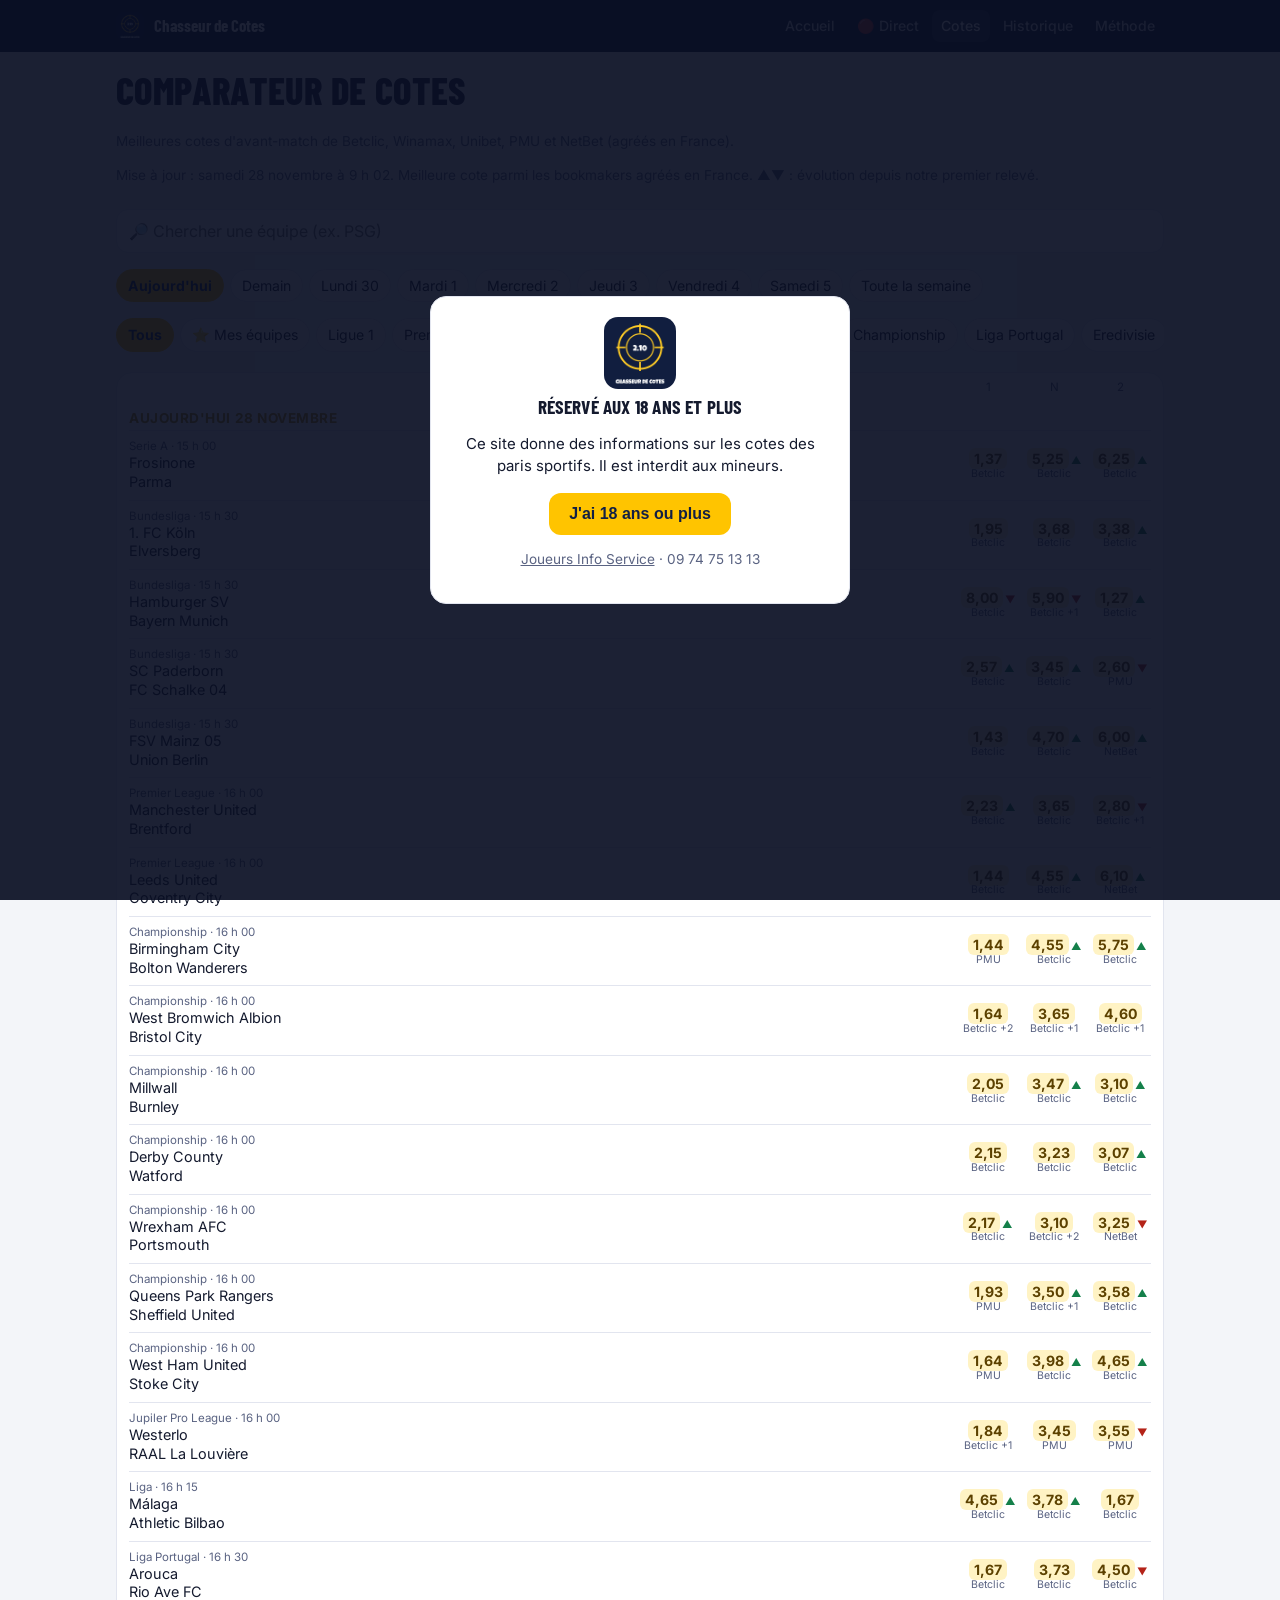
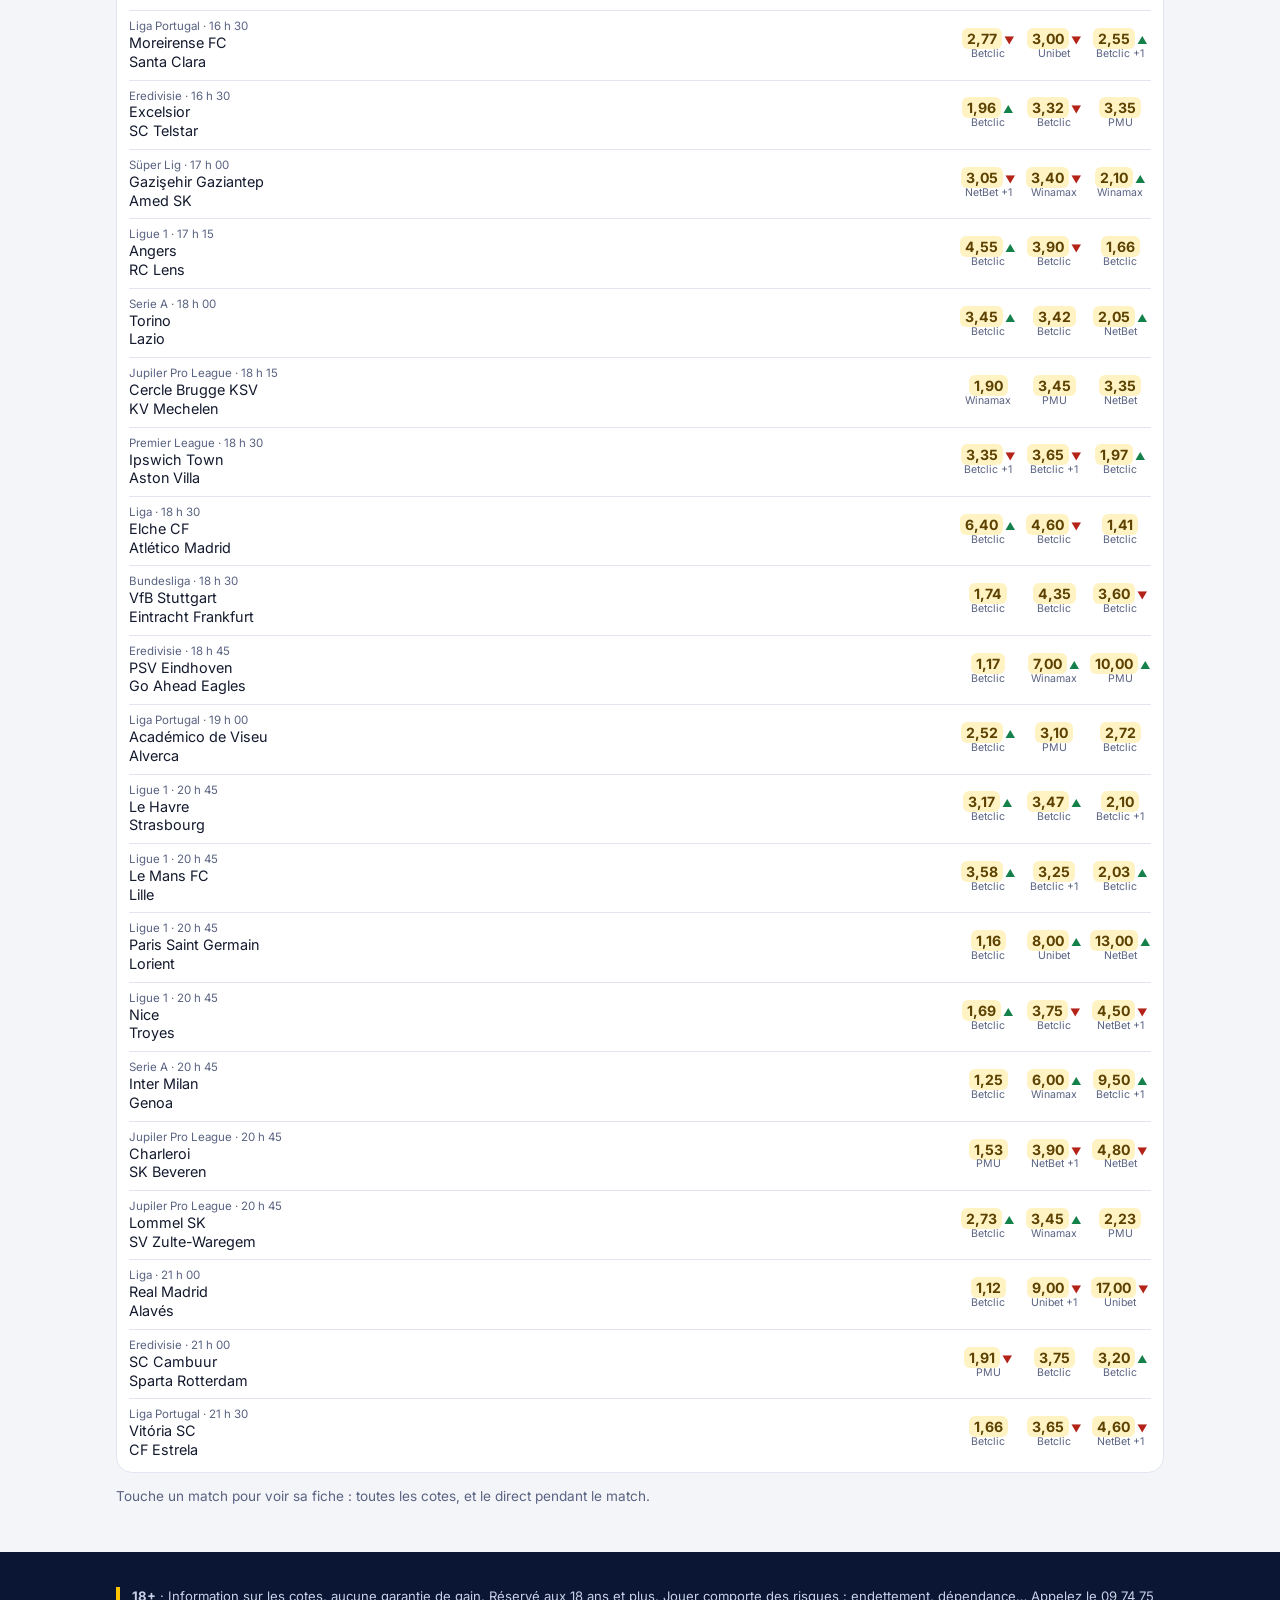
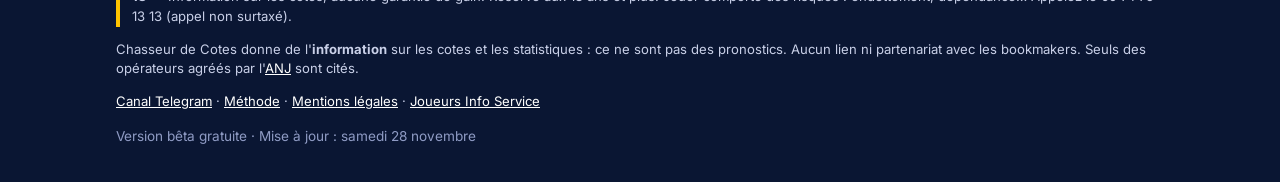
==== commit 8ab292d2: "Mise à jour automatique 2026-11-28 14:08" ====
--- a/comparateur.html
+++ b/comparateur.html
@@ -10,8 +10,8 @@
 <header class="top"><div class="wrap"><a class="marque" href="index.html"><img src="logo.png" alt=""><span class="nom">Chasseur de Cotes</span></a><nav><a href="index.html">Accueil</a><a href="direct.html">🔴 Direct</a><a href="comparateur.html" class=actif>Cotes</a><a href="historique.html">Historique</a><a href="methode.html">Méthode</a></nav></div></header>
 <main><section class="serre"><div class="wrap"><h1>Comparateur de cotes</h1>
 <p class="mini">Meilleures cotes d'avant-match de Betclic, Winamax, Unibet, PMU et NetBet (agréés en France).</p><p class="mini">Mise à jour : samedi 28 novembre à 9 h 02. Meilleure cote parmi les bookmakers agréés en France. ▲▼ : évolution depuis notre premier relevé.</p><div class="filtres"><input type="search" id="q" placeholder="🔎 Chercher une équipe (ex. PSG)" aria-label="Chercher une équipe" autocomplete="off">
-<div class="chips ligne-x" id="f-jour" role="group" aria-label="Jour"><button data-j="2026-11-28">Aujourd'hui</button><button data-j="2026-11-29">Demain</button><button data-j="2026-11-30">Lundi 30</button><button data-j="2026-12-01">Mardi 1</button><button data-j="2026-12-02">Mercredi 2</button><button data-j="2026-12-03">Jeudi 3</button><button data-j="2026-12-04">Vendredi 4</button><button data-j="tous">Toute la semaine</button></div><div class="chips ligne-x" id="f-ch" role="group" aria-label="Championnat"><button data-ch="tous">Tous</button><button data-ch="fav">⭐ Mes équipes</button><button data-ch="Ligue 1">Ligue 1</button><button data-ch="Premier League">Premier League</button><button data-ch="Liga">Liga</button><button data-ch="Serie A">Serie A</button><button data-ch="Bundesliga">Bundesliga</button><button data-ch="Ligue 2">Ligue 2</button><button data-ch="Championship">Championship</button><button data-ch="Liga Portugal">Liga Portugal</button><button data-ch="Eredivisie">Eredivisie</button><button data-ch="Jupiler Pro League">Jupiler Pro League</button><button data-ch="Süper Lig">Süper Lig</button></div></div>
-<div class="carte liste" id="liste-cotes"><div class="tete-cotes"><span></span><span>1</span><span>N</span><span>2</span></div><div class="jour" data-j="2026-11-28">Aujourd'hui 28 novembre</div><a class="match" href="match.html?id=c81520b9a9794749cfdab57f89bdeb16" data-ch="Liga" data-j="2026-11-28" data-dom="Real Betis" data-ext="Rayo Vallecano" data-q="real betis rayo vallecano"><div class="eq"><div class="mini">Liga · 14 h 00</div><div>Real Betis</div><div>Rayo Vallecano</div></div><div class="c"><span class="best">1,57</span><i class="fleche-h" title="La cote a monté">▲</i><small>Betclic</small></div><div class="c"><span class="best">4,20</span><i class="fleche-h" title="La cote a monté">▲</i><small>Betclic +1</small></div><div class="c"><span class="best">4,90</span><i class="fleche-b" title="La cote a baissé">▼</i><small>Betclic +1</small></div></a><a class="match" href="match.html?id=f0f0492939c4f06ff9a4f1b9334d510f" data-ch="Süper Lig" data-j="2026-11-28" data-dom="Samsunspor" data-ext="Genclerbirligi SK" data-q="samsunspor genclerbirligi sk"><div class="eq"><div class="mini">Süper Lig · 14 h 00</div><div>Samsunspor</div><div>Genclerbirligi SK</div></div><div class="c"><span class="best">1,79</span><small>Betclic</small></div><div class="c"><span class="best">3,40</span><small>Betclic +1</small></div><div class="c"><span class="best">3,80</span><small>NetBet</small></div></a><a class="match" href="match.html?id=af3432ca724da03d38f0ff4e62045e4c" data-ch="Serie A" data-j="2026-11-28" data-dom="Frosinone" data-ext="Parma" data-q="frosinone parma"><div class="eq"><div class="mini">Serie A · 15 h 00</div><div>Frosinone</div><div>Parma</div></div><div class="c"><span class="best">1,37</span><small>Betclic</small></div><div class="c"><span class="best">5,25</span><i class="fleche-h" title="La cote a monté">▲</i><small>Betclic</small></div><div class="c"><span class="best">6,25</span><i class="fleche-h" title="La cote a monté">▲</i><small>Betclic</small></div></a><a class="match" href="match.html?id=2c30e2ebaf6c30aaa4e3fb56cffa6a29" data-ch="Bundesliga" data-j="2026-11-28" data-dom="1. FC Köln" data-ext="Elversberg" data-q="koln elversberg"><div class="eq"><div class="mini">Bundesliga · 15 h 30</div><div>1. FC Köln</div><div>Elversberg</div></div><div class="c"><span class="best">1,95</span><small>Betclic</small></div><div class="c"><span class="best">3,68</span><small>Betclic</small></div><div class="c"><span class="best">3,38</span><i class="fleche-h" title="La cote a monté">▲</i><small>Betclic</small></div></a><a class="match" href="match.html?id=3b025a029f51fbeb9580a178d0612f50" data-ch="Bundesliga" data-j="2026-11-28" data-dom="Hamburger SV" data-ext="Bayern Munich" data-q="hamburger sv bayern munich"><div class="eq"><div class="mini">Bundesliga · 15 h 30</div><div>Hamburger SV</div><div>Bayern Munich</div></div><div class="c"><span class="best">8,00</span><i class="fleche-b" title="La cote a baissé">▼</i><small>Betclic</small></div><div class="c"><span class="best">5,90</span><i class="fleche-b" title="La cote a baissé">▼</i><small>Betclic +1</small></div><div class="c"><span class="best">1,27</span><i class="fleche-h" title="La cote a monté">▲</i><small>Betclic</small></div></a><a class="match" href="match.html?id=f84a9da7eedd0ca11a28a1a7a8edddc7" data-ch="Bundesliga" data-j="2026-11-28" data-dom="SC Paderborn" data-ext="FC Schalke 04" data-q="paderborn schalke"><div class="eq"><div class="mini">Bundesliga · 15 h 30</div><div>SC Paderborn</div><div>FC Schalke 04</div></div><div class="c"><span class="best">2,57</span><i class="fleche-h" title="La cote a monté">▲</i><small>Betclic</small></div><div class="c"><span class="best">3,45</span><i class="fleche-h" title="La cote a monté">▲</i><small>Betclic</small></div><div class="c"><span class="best">2,60</span><i class="fleche-b" title="La cote a baissé">▼</i><small>PMU</small></div></a><a class="match" href="match.html?id=365e1a00908ab1cd5a51a53ede2b86b2" data-ch="Bundesliga" data-j="2026-11-28" data-dom="FSV Mainz 05" data-ext="Union Berlin" data-q="fsv mainz union berlin"><div class="eq"><div class="mini">Bundesliga · 15 h 30</div><div>FSV Mainz 05</div><div>Union Berlin</div></div><div class="c"><span class="best">1,43</span><small>Betclic</small></div><div class="c"><span class="best">4,70</span><i class="fleche-h" title="La cote a monté">▲</i><small>Betclic</small></div><div class="c"><span class="best">6,00</span><i class="fleche-h" title="La cote a monté">▲</i><small>NetBet</small></div></a><a class="match" href="match.html?id=ab87184803a63f7b679f1d12b01c3271" data-ch="Premier League" data-j="2026-11-28" data-dom="Manchester United" data-ext="Brentford" data-q="manchester united brentford"><div class="eq"><div class="mini">Premier League · 16 h 00</div><div>Manchester United</div><div>Brentford</div></div><div class="c"><span class="best">2,23</span><i class="fleche-h" title="La cote a monté">▲</i><small>Betclic</small></div><div class="c"><span class="best">3,65</span><small>Betclic</small></div><div class="c"><span class="best">2,80</span><i class="fleche-b" title="La cote a baissé">▼</i><small>Betclic +1</small></div></a><a class="match" href="match.html?id=0bc17a3c7d8153e72b94688960cc603a" data-ch="Premier League" data-j="2026-11-28" data-dom="Leeds United" data-ext="Coventry City" data-q="leeds united coventry city"><div class="eq"><div class="mini">Premier League · 16 h 00</div><div>Leeds United</div><div>Coventry City</div></div><div class="c"><span class="best">1,44</span><small>Betclic</small></div><div class="c"><span class="best">4,55</span><i class="fleche-h" title="La cote a monté">▲</i><small>Betclic</small></div><div class="c"><span class="best">6,10</span><i class="fleche-h" title="La cote a monté">▲</i><small>NetBet</small></div></a><a class="match" href="match.html?id=15fc58a442321c2a85f7a814466c0ab9" data-ch="Championship" data-j="2026-11-28" data-dom="Birmingham City" data-ext="Bolton Wanderers" data-q="birmingham city bolton wanderers"><div class="eq"><div class="mini">Championship · 16 h 00</div><div>Birmingham City</div><div>Bolton Wanderers</div></div><div class="c"><span class="best">1,44</span><small>PMU</small></div><div class="c"><span class="best">4,55</span><i class="fleche-h" title="La cote a monté">▲</i><small>Betclic</small></div><div class="c"><span class="best">5,75</span><i class="fleche-h" title="La cote a monté">▲</i><small>Betclic</small></div></a><a class="match" href="match.html?id=b67372e7107fdd259a978e614711e657" data-ch="Championship" data-j="2026-11-28" data-dom="West Bromwich Albion" data-ext="Bristol City" data-q="west bromwich albion bristol city"><div class="eq"><div class="mini">Championship · 16 h 00</div><div>West Bromwich Albion</div><div>Bristol City</div></div><div class="c"><span class="best">1,64</span><small>Betclic +2</small></div><div class="c"><span class="best">3,65</span><small>Betclic +1</small></div><div class="c"><span class="best">4,60</span><small>Betclic +1</small></div></a><a class="match" href="match.html?id=3f93526d7c8e0ca84734aea60c13900a" data-ch="Championship" data-j="2026-11-28" data-dom="Millwall" data-ext="Burnley" data-q="millwall burnley"><div class="eq"><div class="mini">Championship · 16 h 00</div><div>Millwall</div><div>Burnley</div></div><div class="c"><span class="best">2,05</span><small>Betclic</small></div><div class="c"><span class="best">3,47</span><i class="fleche-h" title="La cote a monté">▲</i><small>Betclic</small></div><div class="c"><span class="best">3,10</span><i class="fleche-h" title="La cote a monté">▲</i><small>Betclic</small></div></a><a class="match" href="match.html?id=82ef491ed2f8399e4ccec9f5d8315cee" data-ch="Championship" data-j="2026-11-28" data-dom="Derby County" data-ext="Watford" data-q="derby county watford"><div class="eq"><div class="mini">Championship · 16 h 00</div><div>Derby County</div><div>Watford</div></div><div class="c"><span class="best">2,15</span><small>Betclic</small></div><div class="c"><span class="best">3,23</span><small>Betclic</small></div><div class="c"><span class="best">3,07</span><i class="fleche-h" title="La cote a monté">▲</i><small>Betclic</small></div></a><a class="match" href="match.html?id=9cd8c682c6864b59a7f1a58964083e08" data-ch="Championship" data-j="2026-11-28" data-dom="Wrexham AFC" data-ext="Portsmouth" data-q="wrexham portsmouth"><div class="eq"><div class="mini">Championship · 16 h 00</div><div>Wrexham AFC</div><div>Portsmouth</div></div><div class="c"><span class="best">2,17</span><i class="fleche-h" title="La cote a monté">▲</i><small>Betclic</small></div><div class="c"><span class="best">3,10</span><small>Betclic +2</small></div><div class="c"><span class="best">3,25</span><i class="fleche-b" title="La cote a baissé">▼</i><small>NetBet</small></div></a><a class="match" href="match.html?id=dc42f49649c5329c2c47f94fc4ca0c89" data-ch="Championship" data-j="2026-11-28" data-dom="Queens Park Rangers" data-ext="Sheffield United" data-q="queens park rangers sheffield united"><div class="eq"><div class="mini">Championship · 16 h 00</div><div>Queens Park Rangers</div><div>Sheffield United</div></div><div class="c"><span class="best">1,93</span><small>PMU</small></div><div class="c"><span class="best">3,50</span><i class="fleche-h" title="La cote a monté">▲</i><small>Betclic +1</small></div><div class="c"><span class="best">3,58</span><i class="fleche-h" title="La cote a monté">▲</i><small>Betclic</small></div></a><a class="match" href="match.html?id=c836236766f7859e3c1d61caa581abe1" data-ch="Championship" data-j="2026-11-28" data-dom="West Ham United" data-ext="Stoke City" data-q="west ham united stoke city"><div class="eq"><div class="mini">Championship · 16 h 00</div><div>West Ham United</div><div>Stoke City</div></div><div class="c"><span class="best">1,64</span><small>PMU</small></div><div class="c"><span class="best">3,98</span><i class="fleche-h" title="La cote a monté">▲</i><small>Betclic</small></div><div class="c"><span class="best">4,65</span><i class="fleche-h" title="La cote a monté">▲</i><small>Betclic</small></div></a><a class="match" href="match.html?id=7662387ad941cba51f359a6c76f7f659" data-ch="Jupiler Pro League" data-j="2026-11-28" data-dom="Westerlo" data-ext="RAAL La Louvière" data-q="westerlo raal la louviere"><div class="eq"><div class="mini">Jupiler Pro League · 16 h 00</div><div>Westerlo</div><div>RAAL La Louvière</div></div><div class="c"><span class="best">1,84</span><small>Betclic +1</small></div><div class="c"><span class="best">3,45</span><small>PMU</small></div><div class="c"><span class="best">3,55</span><i class="fleche-b" title="La cote a baissé">▼</i><small>PMU</small></div></a><a class="match" href="match.html?id=33d92dabbd2606dfe9d31058f7b20cc8" data-ch="Liga" data-j="2026-11-28" data-dom="Málaga" data-ext="Athletic Bilbao" data-q="malaga athletic bilbao"><div class="eq"><div class="mini">Liga · 16 h 15</div><div>Málaga</div><div>Athletic Bilbao</div></div><div class="c"><span class="best">4,65</span><i class="fleche-h" title="La cote a monté">▲</i><small>Betclic</small></div><div class="c"><span class="best">3,78</span><i class="fleche-h" title="La cote a monté">▲</i><small>Betclic</small></div><div class="c"><span class="best">1,67</span><small>Betclic</small></div></a><a class="match" href="match.html?id=d583b1676d961c26794a3ccedf7edffb" data-ch="Liga Portugal" data-j="2026-11-28" data-dom="Arouca" data-ext="Rio Ave FC" data-q="arouca rio ave"><div class="eq"><div class="mini">Liga Portugal · 16 h 30</div><div>Arouca</div><div>Rio Ave FC</div></div><div class="c"><span class="best">1,67</span><small>Betclic</small></div><div class="c"><span class="best">3,73</span><small>Betclic</small></div><div class="c"><span class="best">4,50</span><i class="fleche-b" title="La cote a baissé">▼</i><small>Betclic</small></div></a><a class="match" href="match.html?id=4adcfcfea85a2d5dbbd487aa2a9fd9c3" data-ch="Liga Portugal" data-j="2026-11-28" data-dom="Moreirense FC" data-ext="Santa Clara" data-q="moreirense santa clara"><div class="eq"><div class="mini">Liga Portugal · 16 h 30</div><div>Moreirense FC</div><div>Santa Clara</div></div><div class="c"><span class="best">2,77</span><i class="fleche-b" title="La cote a baissé">▼</i><small>Betclic</small></div><div class="c"><span class="best">3,00</span><i class="fleche-b" title="La cote a baissé">▼</i><small>Unibet</small></div><div class="c"><span class="best">2,55</span><i class="fleche-h" title="La cote a monté">▲</i><small>Betclic +1</small></div></a><a class="match" href="match.html?id=0617a45f4dae394d0fd75e3dc4d5cae4" data-ch="Eredivisie" data-j="2026-11-28" data-dom="Excelsior" data-ext="SC Telstar" data-q="excelsior telstar"><div class="eq"><div class="mini">Eredivisie · 16 h 30</div><div>Excelsior</div><div>SC Telstar</div></div><div class="c"><span class="best">1,96</span><i class="fleche-h" title="La cote a monté">▲</i><small>Betclic</small></div><div class="c"><span class="best">3,32</span><i class="fleche-b" title="La cote a baissé">▼</i><small>Betclic</small></div><div class="c"><span class="best">3,35</span><small>PMU</small></div></a><a class="match" href="match.html?id=4001fed3da6baa90d8b6278f43a77af1" data-ch="Süper Lig" data-j="2026-11-28" data-dom="Gazişehir Gaziantep" data-ext="Amed SK" data-q="gazisehir gaziantep amed sk"><div class="eq"><div class="mini">Süper Lig · 17 h 00</div><div>Gazişehir Gaziantep</div><div>Amed SK</div></div><div class="c"><span class="best">3,05</span><i class="fleche-b" title="La cote a baissé">▼</i><small>NetBet +1</small></div><div class="c"><span class="best">3,40</span><i class="fleche-b" title="La cote a baissé">▼</i><small>Winamax</small></div><div class="c"><span class="best">2,10</span><i class="fleche-h" title="La cote a monté">▲</i><small>Winamax</small></div></a><a class="match" href="match.html?id=24b99950496c624f7124922fc1bda8bd" data-ch="Ligue 1" data-j="2026-11-28" data-dom="Angers" data-ext="RC Lens" data-q="angers lens"><div class="eq"><div class="mini">Ligue 1 · 17 h 15</div><div>Angers</div><div>RC Lens</div></div><div class="c"><span class="best">4,55</span><i class="fleche-h" title="La cote a monté">▲</i><small>Betclic</small></div><div class="c"><span class="best">3,90</span><i class="fleche-b" title="La cote a baissé">▼</i><small>Betclic</small></div><div class="c"><span class="best">1,66</span><small>Betclic</small></div></a><a class="match" href="match.html?id=aec86b479e922f437ba228b9a9d74da1" data-ch="Serie A" data-j="2026-11-28" data-dom="Torino" data-ext="Lazio" data-q="torino lazio"><div class="eq"><div class="mini">Serie A · 18 h 00</div><div>Torino</div><div>Lazio</div></div><div class="c"><span class="best">3,45</span><i class="fleche-h" title="La cote a monté">▲</i><small>Betclic</small></div><div class="c"><span class="best">3,42</span><small>Betclic</small></div><div class="c"><span class="best">2,05</span><i class="fleche-h" title="La cote a monté">▲</i><small>NetBet</small></div></a><a class="match" href="match.html?id=04714d91d0f55802a470965a1ae79777" data-ch="Jupiler Pro League" data-j="2026-11-28" data-dom="Cercle Brugge KSV" data-ext="KV Mechelen" data-q="cercle brugge ksv kv mechelen"><div class="eq"><div class="mini">Jupiler Pro League · 18 h 15</div><div>Cercle Brugge KSV</div><div>KV Mechelen</div></div><div class="c"><span class="best">1,90</span><small>Winamax</small></div><div class="c"><span class="best">3,45</span><small>PMU</small></div><div class="c"><span class="best">3,35</span><small>NetBet</small></div></a><a class="match" href="match.html?id=9d23f6ad21946dd258869ebc22236cf0" data-ch="Premier League" data-j="2026-11-28" data-dom="Ipswich Town" data-ext="Aston Villa" data-q="ipswich town aston villa"><div class="eq"><div class="mini">Premier League · 18 h 30</div><div>Ipswich Town</div><div>Aston Villa</div></div><div class="c"><span class="best">3,35</span><i class="fleche-b" title="La cote a baissé">▼</i><small>Betclic +1</small></div><div class="c"><span class="best">3,65</span><i class="fleche-b" title="La cote a baissé">▼</i><small>Betclic +1</small></div><div class="c"><span class="best">1,97</span><i class="fleche-h" title="La cote a monté">▲</i><small>Betclic</small></div></a><a class="match" href="match.html?id=40236ab976955345ebd1edb72abf6b22" data-ch="Liga" data-j="2026-11-28" data-dom="Elche CF" data-ext="Atlético Madrid" data-q="elche atletico madrid"><div class="eq"><div class="mini">Liga · 18 h 30</div><div>Elche CF</div><div>Atlético Madrid</div></div><div class="c"><span class="best">6,40</span><i class="fleche-h" title="La cote a monté">▲</i><small>Betclic</small></div><div class="c"><span class="best">4,60</span><i class="fleche-b" title="La cote a baissé">▼</i><small>Betclic</small></div><div class="c"><span class="best">1,41</span><small>Betclic</small></div></a><a class="match" href="match.html?id=5d838190a8f5932d7fcfbcc26bacdd9c" data-ch="Bundesliga" data-j="2026-11-28" data-dom="VfB Stuttgart" data-ext="Eintracht Frankfurt" data-q="vfb stuttgart eintracht frankfurt"><div class="eq"><div class="mini">Bundesliga · 18 h 30</div><div>VfB Stuttgart</div><div>Eintracht Frankfurt</div></div><div class="c"><span class="best">1,74</span><small>Betclic</small></div><div class="c"><span class="best">4,35</span><small>Betclic</small></div><div class="c"><span class="best">3,60</span><i class="fleche-b" title="La cote a baissé">▼</i><small>Betclic</small></div></a><a class="match" href="match.html?id=8031222f3f3e8384a69c0ca5e1166458" data-ch="Eredivisie" data-j="2026-11-28" data-dom="PSV Eindhoven" data-ext="Go Ahead Eagles" data-q="psv eindhoven go ahead eagles"><div class="eq"><div class="mini">Eredivisie · 18 h 45</div><div>PSV Eindhoven</div><div>Go Ahead Eagles</div></div><div class="c"><span class="best">1,17</span><small>Betclic</small></div><div class="c"><span class="best">7,00</span><i class="fleche-h" title="La cote a monté">▲</i><small>Winamax</small></div><div class="c"><span class="best">10,00</span><i class="fleche-h" title="La cote a monté">▲</i><small>PMU</small></div></a><a class="match" href="match.html?id=ee7e0fb3eb049d403134cefaf634c7d5" data-ch="Liga Portugal" data-j="2026-11-28" data-dom="Académico de Viseu" data-ext="Alverca" data-q="academico viseu alverca"><div class="eq"><div class="mini">Liga Portugal · 19 h 00</div><div>Académico de Viseu</div><div>Alverca</div></div><div class="c"><span class="best">2,52</span><i class="fleche-h" title="La cote a monté">▲</i><small>Betclic</small></div><div class="c"><span class="best">3,10</span><small>PMU</small></div><div class="c"><span class="best">2,72</span><small>Betclic</small></div></a><a class="match" href="match.html?id=f96c1137c9d3f7e2e691275a2988fa1d" data-ch="Ligue 1" data-j="2026-11-28" data-dom="Le Havre" data-ext="Strasbourg" data-q="le havre strasbourg"><div class="eq"><div class="mini">Ligue 1 · 20 h 45</div><div>Le Havre</div><div>Strasbourg</div></div><div class="c"><span class="best">3,17</span><i class="fleche-h" title="La cote a monté">▲</i><small>Betclic</small></div><div class="c"><span class="best">3,47</span><i class="fleche-h" title="La cote a monté">▲</i><small>Betclic</small></div><div class="c"><span class="best">2,10</span><small>Betclic +1</small></div></a><a class="match" href="match.html?id=aaa86a483888836242da663a46957894" data-ch="Ligue 1" data-j="2026-11-28" data-dom="Le Mans FC" data-ext="Lille" data-q="le mans lille"><div class="eq"><div class="mini">Ligue 1 · 20 h 45</div><div>Le Mans FC</div><div>Lille</div></div><div class="c"><span class="best">3,58</span><i class="fleche-h" title="La cote a monté">▲</i><small>Betclic</small></div><div class="c"><span class="best">3,25</span><small>Betclic +1</small></div><div class="c"><span class="best">2,03</span><i class="fleche-h" title="La cote a monté">▲</i><small>Betclic</small></div></a><a class="match" href="match.html?id=12002f6f804a122db48271ff05be03c0" data-ch="Ligue 1" data-j="2026-11-28" data-dom="Paris Saint Germain" data-ext="Lorient" data-q="paris saint germain lorient"><div class="eq"><div class="mini">Ligue 1 · 20 h 45</div><div>Paris Saint Germain</div><div>Lorient</div></div><div class="c"><span class="best">1,16</span><small>Betclic</small></div><div class="c"><span class="best">8,00</span><i class="fleche-h" title="La cote a monté">▲</i><small>Unibet</small></div><div class="c"><span class="best">13,00</span><i class="fleche-h" title="La cote a monté">▲</i><small>NetBet</small></div></a><a class="match" href="match.html?id=e9a1243fbfbc6f58d0e0522eb07ea9a1" data-ch="Ligue 1" data-j="2026-11-28" data-dom="Nice" data-ext="Troyes" data-q="nice troyes"><div class="eq"><div class="mini">Ligue 1 · 20 h 45</div><div>Nice</div><div>Troyes</div></div><div class="c"><span class="best">1,69</span><i class="fleche-h" title="La cote a monté">▲</i><small>Betclic</small></div><div class="c"><span class="best">3,75</span><i class="fleche-b" title="La cote a baissé">▼</i><small>Betclic</small></div><div class="c"><span class="best">4,50</span><i class="fleche-b" title="La cote a baissé">▼</i><small>NetBet +1</small></div></a><a class="match" href="match.html?id=f128c19fa7af43e30dbe3c373e7bc27e" data-ch="Serie A" data-j="2026-11-28" data-dom="Inter Milan" data-ext="Genoa" data-q="inter milan genoa"><div class="eq"><div class="mini">Serie A · 20 h 45</div><div>Inter Milan</div><div>Genoa</div></div><div class="c"><span class="best">1,25</span><small>Betclic</small></div><div class="c"><span class="best">6,00</span><i class="fleche-h" title="La cote a monté">▲</i><small>Winamax</small></div><div class="c"><span class="best">9,50</span><i class="fleche-h" title="La cote a monté">▲</i><small>Betclic +1</small></div></a><a class="match" href="match.html?id=37501fa07aae9bfd26a648fdf4e3e651" data-ch="Jupiler Pro League" data-j="2026-11-28" data-dom="Charleroi" data-ext="SK Beveren" data-q="charleroi sk beveren"><div class="eq"><div class="mini">Jupiler Pro League · 20 h 45</div><div>Charleroi</div><div>SK Beveren</div></div><div class="c"><span class="best">1,53</span><small>PMU</small></div><div class="c"><span class="best">3,90</span><i class="fleche-b" title="La cote a baissé">▼</i><small>NetBet +1</small></div><div class="c"><span class="best">4,80</span><i class="fleche-b" title="La cote a baissé">▼</i><small>NetBet</small></div></a><a class="match" href="match.html?id=c72f7a41bee5c0683df379920136eea8" data-ch="Jupiler Pro League" data-j="2026-11-28" data-dom="Lommel SK" data-ext="SV Zulte-Waregem" data-q="lommel sk sv zulte waregem"><div class="eq"><div class="mini">Jupiler Pro League · 20 h 45</div><div>Lommel SK</div><div>SV Zulte-Waregem</div></div><div class="c"><span class="best">2,73</span><i class="fleche-h" title="La cote a monté">▲</i><small>Betclic</small></div><div class="c"><span class="best">3,45</span><i class="fleche-h" title="La cote a monté">▲</i><small>Winamax</small></div><div class="c"><span class="best">2,23</span><small>PMU</small></div></a><a class="match" href="match.html?id=c99772cba1418e72f2eded26e4afeb59" data-ch="Liga" data-j="2026-11-28" data-dom="Real Madrid" data-ext="Alavés" data-q="real madrid alaves"><div class="eq"><div class="mini">Liga · 21 h 00</div><div>Real Madrid</div><div>Alavés</div></div><div class="c"><span class="best">1,12</span><small>Betclic</small></div><div class="c"><span class="best">9,00</span><i class="fleche-b" title="La cote a baissé">▼</i><small>Unibet +1</small></div><div class="c"><span class="best">17,00</span><i class="fleche-b" title="La cote a baissé">▼</i><small>Unibet</small></div></a><a class="match" href="match.html?id=708641646f92ec14288beaaf1154e996" data-ch="Eredivisie" data-j="2026-11-28" data-dom="SC Cambuur" data-ext="Sparta Rotterdam" data-q="cambuur sparta rotterdam"><div class="eq"><div class="mini">Eredivisie · 21 h 00</div><div>SC Cambuur</div><div>Sparta Rotterdam</div></div><div class="c"><span class="best">1,91</span><i class="fleche-b" title="La cote a baissé">▼</i><small>PMU</small></div><div class="c"><span class="best">3,75</span><small>Betclic</small></div><div class="c"><span class="best">3,20</span><i class="fleche-h" title="La cote a monté">▲</i><small>Betclic</small></div></a><a class="match" href="match.html?id=3348c02fd713356ec319779bd5edc561" data-ch="Liga Portugal" data-j="2026-11-28" data-dom="Vitória SC" data-ext="CF Estrela" data-q="vitoria estrela"><div class="eq"><div class="mini">Liga Portugal · 21 h 30</div><div>Vitória SC</div><div>CF Estrela</div></div><div class="c"><span class="best">1,66</span><small>Betclic</small></div><div class="c"><span class="best">3,65</span><i class="fleche-b" title="La cote a baissé">▼</i><small>Betclic</small></div><div class="c"><span class="best">4,60</span><i class="fleche-b" title="La cote a baissé">▼</i><small>NetBet +1</small></div></a><div class="jour" data-j="2026-11-29">Demain 29 novembre</div><a class="match" href="match.html?id=3e9a89fc7f5bd95d70e6fd3faaccf5d2" data-ch="Süper Lig" data-j="2026-11-29" data-dom="Çorum FK" data-ext="Kocaelispor" data-q="corum fk kocaelispor"><div class="eq"><div class="mini">Süper Lig · 11 h 30</div><div>Çorum FK</div><div>Kocaelispor</div></div><div class="c"><span class="best">1,79</span><small>Betclic</small></div><div class="c"><span class="best">3,35</span><small>PMU</small></div><div class="c"><span class="best">3,90</span><small>PMU</small></div></a><a class="match" href="match.html?id=d77c244bd9dd91534c40b863e44cf905" data-ch="Eredivisie" data-j="2026-11-29" data-dom="ADO Den Haag" data-ext="FC Utrecht" data-q="ado den haag utrecht"><div class="eq"><div class="mini">Eredivisie · 12 h 15</div><div>ADO Den Haag</div><div>FC Utrecht</div></div><div class="c"><span class="best">2,63</span><small>PMU</small></div><div class="c"><span class="best">3,48</span><small>Betclic</small></div><div class="c"><span class="best">2,25</span><small>Betclic +1</small></div></a><a class="match" href="match.html?id=d3d47b94324eb7cde85bd93993437d1c" data-ch="Serie A" data-j="2026-11-29" data-dom="Udinese" data-ext="Fiorentina" data-q="udinese fiorentina"><div class="eq"><div class="mini">Serie A · 12 h 30</div><div>Udinese</div><div>Fiorentina</div></div><div class="c"><span class="best">2,95</span><small>Betclic +1</small></div><div class="c"><span class="best">3,42</span><small>Betclic</small></div><div class="c"><span class="best">2,18</span><i class="fleche-h" title="La cote a monté">▲</i><small>Betclic</small></div></a><a class="match" href="match.html?id=f45e9062c2f755b977c98d496c22697b" data-ch="Premier League" data-j="2026-11-29" data-dom="Everton" data-ext="Liverpool" data-q="everton liverpool"><div class="eq"><div class="mini">Premier League · 13 h 00</div><div>Everton</div><div>Liverpool</div></div><div class="c"><span class="best">4,30</span><i class="fleche-h" title="La cote a monté">▲</i><small>NetBet</small></div><div class="c"><span class="best">4,00</span><i class="fleche-h" title="La cote a monté">▲</i><small>Betclic</small></div><div class="c"><span class="best">1,69</span><small>Betclic</small></div></a><a class="match" href="match.html?id=bcf1bfc44adf70bf134bd132c4a5ba87" data-ch="Championship" data-j="2026-11-29" data-dom="Swansea City" data-ext="Cardiff City" data-q="swansea city cardiff city"><div class="eq"><div class="mini">Championship · 13 h 00</div><div>Swansea City</div><div>Cardiff City</div></div><div class="c"><span class="best">2,02</span><i class="fleche-h" title="La cote a monté">▲</i><small>PMU</small></div><div class="c"><span class="best">3,55</span><small>Betclic</small></div><div class="c"><span class="best">2,95</span><i class="fleche-b" title="La cote a baissé">▼</i><small>Betclic +1</small></div></a><a class="match" href="match.html?id=4e79ee7c444dbd58fe111d8f1f69b775" data-ch="Jupiler Pro League" data-j="2026-11-29" data-dom="Sint Truiden" data-ext="Genk" data-q="sint truiden genk"><div class="eq"><div class="mini">Jupiler Pro League · 13 h 30</div><div>Sint Truiden</div><div>Genk</div></div><div class="c"><span class="best">2,33</span><small>PMU</small></div><div class="c"><span class="best">3,45</span><small>Winamax</small></div><div class="c"><span class="best">2,52</span><small>NetBet</small></div></a><a class="match" href="match.html?id=1ab9541320cecbe9f043565fd4a141e0" data-ch="Liga" data-j="2026-11-29" data-dom="Valencia" data-ext="CA Osasuna" data-q="valencia ca osasuna"><div class="eq"><div class="mini">Liga · 14 h 00</div><div>Valencia</div><div>CA Osasuna</div></div><div class="c"><span class="best">2,07</span><small>Betclic</small></div><div class="c"><span class="best">3,15</span><small>Betclic</small></div><div class="c"><span class="best">3,45</span><i class="fleche-h" title="La cote a monté">▲</i><small>Betclic</small></div></a><a class="match" href="match.html?id=c93dfa2135f55e761dc577ae61eca31f" data-ch="Süper Lig" data-j="2026-11-29" data-dom="Eyüpspor" data-ext="Basaksehir" data-q="eyupspor basaksehir"><div class="eq"><div class="mini">Süper Lig · 14 h 00</div><div>Eyüpspor</div><div>Basaksehir</div></div><div class="c"><span class="best">6,30</span><i class="fleche-h" title="La cote a monté">▲</i><small>NetBet</small></div><div class="c"><span class="best">4,50</span><i class="fleche-h" title="La cote a monté">▲</i><small>Betclic +1</small></div><div class="c"><span class="best">1,36</span><small>PMU</small></div></a><a class="match" href="match.html?id=a846e6934bbb0f1a707bae28d3c52e9b" data-ch="Eredivisie" data-j="2026-11-29" data-dom="Feyenoord" data-ext="Ajax" data-q="feyenoord ajax"><div class="eq"><div class="mini">Eredivisie · 14 h 30</div><div>Feyenoord</div><div>Ajax</div></div><div class="c"><span class="best">2,14</span><i class="fleche-h" title="La cote a monté">▲</i><small>PMU</small></div><div class="c"><span class="best">3,73</span><small>Betclic</small></div><div class="c"><span class="best">2,63</span><i class="fleche-b" title="La cote a baissé">▼</i><small>Betclic</small></div></a><a class="match" href="match.html?id=2bebeea09c64f8187e5b44dd6ab27b53" data-ch="Eredivisie" data-j="2026-11-29" data-dom="Fortuna Sittard" data-ext="Heerenveen" data-q="fortuna sittard heerenveen"><div class="eq"><div class="mini">Eredivisie · 14 h 30</div><div>Fortuna Sittard</div><div>Heerenveen</div></div><div class="c"><span class="best">3,50</span><small>NetBet</small></div><div class="c"><span class="best">3,55</span><small>Betclic</small></div><div class="c"><span class="best">1,85</span><small>PMU</small></div></a><a class="match" href="match.html?id=a370db12aaff183a94f8e9a6acb6d4c9" data-ch="Ligue 1" data-j="2026-11-29" data-dom="Auxerre" data-ext="Marseille" data-q="auxerre marseille"><div class="eq"><div class="mini">Ligue 1 · 15 h 00</div><div>Auxerre</div><div>Marseille</div></div><div class="c"><span class="best">3,68</span><i class="fleche-h" title="La cote a monté">▲</i><small>Betclic</small></div><div class="c"><span class="best">3,70</span><small>Unibet</small></div><div class="c"><span class="best">1,88</span><small>Winamax</small></div></a><a class="match" href="match.html?id=dc63586a1b1d938a461d71bf5b36d982" data-ch="Serie A" data-j="2026-11-29" data-dom="Sassuolo" data-ext="Napoli" data-q="sassuolo napoli"><div class="eq"><div class="mini">Serie A · 15 h 00</div><div>Sassuolo</div><div>Napoli</div></div><div class="c"><span class="best">4,60</span><small>NetBet</small></div><div class="c"><span class="best">4,10</span><i class="fleche-h" title="La cote a monté">▲</i><small>NetBet</small></div><div class="c"><span class="best">1,61</span><small>Betclic</small></div></a><a class="match" href="match.html?id=56ea91809ff11d3a67557a21b3371cb9" data-ch="Premier League" data-j="2026-11-29" data-dom="Fulham" data-ext="Bournemouth" data-q="fulham bournemouth"><div class="eq"><div class="mini">Premier League · 15 h 05</div><div>Fulham</div><div>Bournemouth</div></div><div class="c"><span class="best">2,75</span><i class="fleche-h" title="La cote a monté">▲</i><small>Betclic</small></div><div class="c"><span class="best">3,37</span><small>Betclic</small></div><div class="c"><span class="best">2,38</span><i class="fleche-b" title="La cote a baissé">▼</i><small>PMU</small></div></a><a class="match" href="match.html?id=e9c2b74ecaafd494e3b2d8521b52216a" data-ch="Premier League" data-j="2026-11-29" data-dom="Brighton and Hove Albion" data-ext="Newcastle United" data-q="brighton and hove albion newcastle united"><div class="eq"><div class="mini">Premier League · 15 h 05</div><div>Brighton and Hove Albion</div><div>Newcastle United</div></div><div class="c"><span class="best">1,50</span><small>Betclic +1</small></div><div class="c"><span class="best">4,40</span><i class="fleche-h" title="La cote a monté">▲</i><small>Betclic</small></div><div class="c"><span class="best">5,10</span><i class="fleche-h" title="La cote a monté">▲</i><small>Betclic</small></div></a><a class="match" href="match.html?id=e12585885a7f135127f276b7f1ecdf89" data-ch="Premier League" data-j="2026-11-29" data-dom="Crystal Palace" data-ext="Hull City" data-q="crystal palace hull city"><div class="eq"><div class="mini">Premier League · 15 h 05</div><div>Crystal Palace</div><div>Hull City</div></div><div class="c"><span class="best">1,84</span><i class="fleche-h" title="La cote a monté">▲</i><small>Betclic</small></div><div class="c"><span class="best">3,63</span><small>Betclic</small></div><div class="c"><span class="best">3,75</span><small>PMU</small></div></a><a class="match" href="match.html?id=09bb0ba9a9025d64fed410375c0c8f80" data-ch="Premier League" data-j="2026-11-29" data-dom="Sunderland" data-ext="Tottenham Hotspur" data-q="sunderland tottenham hotspur"><div class="eq"><div class="mini">Premier League · 15 h 05</div><div>Sunderland</div><div>Tottenham Hotspur</div></div><div class="c"><span class="best">3,80</span><i class="fleche-h" title="La cote a monté">▲</i><small>NetBet</small></div><div class="c"><span class="best">3,40</span><i class="fleche-h" title="La cote a monté">▲</i><small>NetBet</small></div><div class="c"><span class="best">1,89</span><i class="fleche-b" title="La cote a baissé">▼</i><small>Betclic</small></div></a><a class="match" href="match.html?id=2aa9aa95157eb36fed45135c995cdd80" data-ch="Bundesliga" data-j="2026-11-29" data-dom="SC Freiburg" data-ext="RB Leipzig" data-q="freiburg rb leipzig"><div class="eq"><div class="mini">Bundesliga · 15 h 30</div><div>SC Freiburg</div><div>RB Leipzig</div></div><div class="c"><span class="best">2,65</span><small>Betclic</small></div><div class="c"><span class="best">3,70</span><i class="fleche-h" title="La cote a monté">▲</i><small>Betclic +1</small></div><div class="c"><span class="best">2,28</span><small>PMU</small></div></a><a class="match" href="match.html?id=f07207aafb2fb29c4a9f5ae9fc52ccd4" data-ch="Jupiler Pro League" data-j="2026-11-29" data-dom="Royal Antwerp" data-ext="Anderlecht" data-q="royal antwerp anderlecht"><div class="eq"><div class="mini">Jupiler Pro League · 16 h 00</div><div>Royal Antwerp</div><div>Anderlecht</div></div><div class="c"><span class="best">3,50</span><small>PMU</small></div><div class="c"><span class="best">3,55</span><small>NetBet +1</small></div><div class="c"><span class="best">1,86</span><small>Winamax</small></div></a><a class="match" href="match.html?id=69fc06d019491be2aa1bf69b8f8041e3" data-ch="Liga" data-j="2026-11-29" data-dom="Deportivo La Coruña" data-ext="Barcelona" data-q="deportivo la coruna barcelona"><div class="eq"><div class="mini">Liga · 16 h 15</div><div>Deportivo La Coruña</div><div>Barcelona</div></div><div class="c"><span class="best">10,00</span><i class="fleche-h" title="La cote a monté">▲</i><small>NetBet +1</small></div><div class="c"><span class="best">7,25</span><i class="fleche-h" title="La cote a monté">▲</i><small>Winamax</small></div><div class="c"><span class="best">1,20</span><small>Betclic</small></div></a><a class="match" href="match.html?id=523fa336e1cf685100957e5e6359fc4c" data-ch="Eredivisie" data-j="2026-11-29" data-dom="FC Zwolle" data-ext="AZ Alkmaar" data-q="zwolle az alkmaar"><div class="eq"><div class="mini">Eredivisie · 16 h 45</div><div>FC Zwolle</div><div>AZ Alkmaar</div></div><div class="c"><span class="best">5,60</span><i class="fleche-h" title="La cote a monté">▲</i><small>PMU</small></div><div class="c"><span class="best">4,30</span><small>Betclic</small></div><div class="c"><span class="best">1,46</span><small>Betclic +1</small></div></a><a class="match" href="match.html?id=84823d7f9d7deb307b17327b31aefa51" data-ch="Süper Lig" data-j="2026-11-29" data-dom="Fenerbahce" data-ext="Erzurum BB" data-q="fenerbahce erzurum bb"><div class="eq"><div class="mini">Süper Lig · 17 h 00</div><div>Fenerbahce</div><div>Erzurum BB</div></div><div class="c"><span class="best">1,18</span><small>Betclic +1</small></div><div class="c"><span class="best">6,00</span><i class="fleche-h" title="La cote a monté">▲</i><small>PMU</small></div><div class="c"><span class="best">11,50</span><i class="fleche-h" title="La cote a monté">▲</i><small>PMU</small></div></a><a class="match" href="match.html?id=71c08940a73e9f42d503449f052a1bdf" data-ch="Ligue 1" data-j="2026-11-29" data-dom="Toulouse" data-ext="Rennes" data-q="toulouse rennes"><div class="eq"><div class="mini">Ligue 1 · 17 h 15</div><div>Toulouse</div><div>Rennes</div></div><div class="c"><span class="best">2,30</span><i class="fleche-b" title="La cote a baissé">▼</i><small>PMU</small></div><div class="c"><span class="best">3,50</span><small>Betclic</small></div><div class="c"><span class="best">2,73</span><i class="fleche-h" title="La cote a monté">▲</i><small>Betclic</small></div></a><a class="match" href="match.html?id=d20ede55e54ed7b55fdc36ca373727c0" data-ch="Premier League" data-j="2026-11-29" data-dom="Arsenal" data-ext="Manchester City" data-q="arsenal manchester city"><div class="eq"><div class="mini">Premier League · 17 h 30</div><div>Arsenal</div><div>Manchester City</div></div><div class="c"><span class="best">1,94</span><i class="fleche-h" title="La cote a monté">▲</i><small>Betclic</small></div><div class="c"><span class="best">3,53</span><small>Betclic</small></div><div class="c"><span class="best">3,42</span><small>Betclic</small></div></a><a class="match" href="match.html?id=98dc79e39433bb4c59bf9753e35a5cdf" data-ch="Bundesliga" data-j="2026-11-29" data-dom="TSG Hoffenheim" data-ext="Augsburg" data-q="tsg hoffenheim augsburg"><div class="eq"><div class="mini">Bundesliga · 17 h 30</div><div>TSG Hoffenheim</div><div>Augsburg</div></div><div class="c"><span class="best">1,67</span><small>Betclic</small></div><div class="c"><span class="best">4,40</span><i class="fleche-b" title="La cote a baissé">▼</i><small>Winamax</small></div><div class="c"><span class="best">3,90</span><small>NetBet</small></div></a><a class="match" href="match.html?id=c979bd4559d2d81a8e2fe8f2d4aec376" data-ch="Serie A" data-j="2026-11-29" data-dom="AS Roma" data-ext="Monza" data-q="roma monza"><div class="eq"><div class="mini">Serie A · 18 h 00</div><div>AS Roma</div><div>Monza</div></div><div class="c"><span class="best">1,16</span><small>Betclic</small></div><div class="c"><span class="best">7,50</span><i class="fleche-h" title="La cote a monté">▲</i><small>Winamax</small></div><div class="c"><span class="best">12,50</span><i class="fleche-b" title="La cote a baissé">▼</i><small>NetBet</small></div></a><a class="match" href="match.html?id=20c78c2ef75c4a6d7f4af81dd32e97cd" data-ch="Liga" data-j="2026-11-29" data-dom="Celta Vigo" data-ext="Villarreal" data-q="celta vigo villarreal"><div class="eq"><div class="mini">Liga · 18 h 30</div><div>Celta Vigo</div><div>Villarreal</div></div><div class="c"><span class="best">2,67</span><small>Betclic</small></div><div class="c"><span class="best">3,38</span><i class="fleche-h" title="La cote a monté">▲</i><small>Betclic</small></div><div class="c"><span class="best">2,43</span><small>PMU</small></div></a><a class="match" href="match.html?id=630736ab8e87597d5ac6e58133d7f7d0" data-ch="Jupiler Pro League" data-j="2026-11-29" data-dom="Standard Liege" data-ext="Club Brugge" data-q="standard liege brugge"><div class="eq"><div class="mini">Jupiler Pro League · 18 h 30</div><div>Standard Liege</div><div>Club Brugge</div></div><div class="c"><span class="best">5,40</span><small>PMU</small></div><div class="c"><span class="best">4,30</span><small>NetBet</small></div><div class="c"><span class="best">1,46</span><small>Winamax</small></div></a><a class="match" href="match.html?id=588984eaf08b356b49055b534cef52e6" data-ch="Liga Portugal" data-j="2026-11-29" data-dom="Gil Vicente" data-ext="Estoril" data-q="gil vicente estoril"><div class="eq"><div class="mini">Liga Portugal · 19 h 00</div><div>Gil Vicente</div><div>Estoril</div></div><div class="c"><span class="best">1,75</span><small>Betclic</small></div><div class="c"><span class="best">3,50</span><small>Betclic</small></div><div class="c"><span class="best">4,10</span><small>Betclic</small></div></a><a class="match" href="match.html?id=adf2cdd99a32b11949f854bb84271604" data-ch="Jupiler Pro League" data-j="2026-11-29" data-dom="Union Saint-Gilloise" data-ext="Gent" data-q="union saint gilloise gent"><div class="eq"><div class="mini">Jupiler Pro League · 19 h 15</div><div>Union Saint-Gilloise</div><div>Gent</div></div><div class="c"><span class="best">1,42</span><small>PMU</small></div><div class="c"><span class="best">4,10</span><small>NetBet +1</small></div><div class="c"><span class="best">6,10</span><i class="fleche-h" title="La cote a monté">▲</i><small>NetBet</small></div></a><a class="match" href="match.html?id=98415e21c147d701bd81e70b1af0f3a7" data-ch="Bundesliga" data-j="2026-11-29" data-dom="Borussia Dortmund" data-ext="Bayer Leverkusen" data-q="borussia dortmund bayer leverkusen"><div class="eq"><div class="mini">Bundesliga · 19 h 30</div><div>Borussia Dortmund</div><div>Bayer Leverkusen</div></div><div class="c"><span class="best">2,07</span><i class="fleche-h" title="La cote a monté">▲</i><small>Betclic</small></div><div class="c"><span class="best">3,80</span><small>NetBet +1</small></div><div class="c"><span class="best">2,95</span><small>PMU</small></div></a><a class="match" href="match.html?id=8b09095f4f6b0fe4d90d591fa38daa61" data-ch="Eredivisie" data-j="2026-11-29" data-dom="NEC Nijmegen" data-ext="FC Twente Enschede" data-q="nec nijmegen twente enschede"><div class="eq"><div class="mini">Eredivisie · 20 h 00</div><div>NEC Nijmegen</div><div>FC Twente Enschede</div></div><div class="c"><span class="best">3,80</span><i class="fleche-h" title="La cote a monté">▲</i><small>NetBet</small></div><div class="c"><span class="best">3,85</span><i class="fleche-h" title="La cote a monté">▲</i><small>Betclic</small></div><div class="c"><span class="best">1,73</span><small>PMU</small></div></a><a class="match" href="match.html?id=ca8aa566e27e1d05b47e8151b2066f9a" data-ch="Ligue 1" data-j="2026-11-29" data-dom="Lyon" data-ext="AS Monaco" data-q="lyon monaco"><div class="eq"><div class="mini">Ligue 1 · 20 h 45</div><div>Lyon</div><div>AS Monaco</div></div><div class="c"><span class="best">2,30</span><small>Betclic</small></div><div class="c"><span class="best">3,35</span><i class="fleche-h" title="La cote a monté">▲</i><small>Betclic</small></div><div class="c"><span class="best">2,85</span><small>NetBet +1</small></div></a><a class="match" href="match.html?id=3876ad367184af2f8fc04a544fc894aa" data-ch="Serie A" data-j="2026-11-29" data-dom="Como" data-ext="Juventus" data-q="como juventus"><div class="eq"><div class="mini">Serie A · 20 h 45</div><div>Como</div><div>Juventus</div></div><div class="c"><span class="best">1,92</span><small>Betclic</small></div><div class="c"><span class="best">3,45</span><small>Betclic +2</small></div><div class="c"><span class="best">3,60</span><i class="fleche-h" title="La cote a monté">▲</i><small>NetBet</small></div></a><a class="match" href="match.html?id=f892ea6d5eca105c36ca9468b12857f2" data-ch="Liga" data-j="2026-11-29" data-dom="Real Sociedad" data-ext="Sevilla" data-q="real sociedad sevilla"><div class="eq"><div class="mini">Liga · 21 h 00</div><div>Real Sociedad</div><div>Sevilla</div></div><div class="c"><span class="best">2,05</span><small>Betclic</small></div><div class="c"><span class="best">3,50</span><i class="fleche-h" title="La cote a monté">▲</i><small>Winamax</small></div><div class="c"><span class="best">3,15</span><i class="fleche-b" title="La cote a baissé">▼</i><small>Betclic</small></div></a><a class="match" href="match.html?id=e2c82af8f115ac10036b905eb29e4f37" data-ch="Liga Portugal" data-j="2026-11-29" data-dom="FC Porto" data-ext="Sporting Lisbon" data-q="porto sporting lisbon"><div class="eq"><div class="mini">Liga Portugal · 21 h 30</div><div>FC Porto</div><div>Sporting Lisbon</div></div><div class="c"><span class="best">1,84</span><small>Betclic</small></div><div class="c"><span class="best">3,33</span><small>Betclic</small></div><div class="c"><span class="best">3,90</span><small>Betclic +1</small></div></a><div class="jour" data-j="2026-11-30">Lundi 30 novembre</div><a class="match" href="match.html?id=61e4741f21230122441a7a07f53f4341" data-ch="Süper Lig" data-j="2026-11-30" data-dom="Goztepe" data-ext="Trabzonspor" data-q="goztepe trabzonspor"><div class="eq"><div class="mini">Süper Lig · 17 h 00</div><div>Goztepe</div><div>Trabzonspor</div></div><div class="c"><span class="best">3,20</span><small>PMU</small></div><div class="c"><span class="best">3,50</span><small>Betclic +2</small></div><div class="c"><span class="best">1,90</span><small>Betclic +1</small></div></a><a class="match" href="match.html?id=f1d2a6064d1452074570bbc656d36a20" data-ch="Serie A" data-j="2026-11-30" data-dom="Lecce" data-ext="Atalanta BC" data-q="lecce atalanta bc"><div class="eq"><div class="mini">Serie A · 18 h 30</div><div>Lecce</div><div>Atalanta BC</div></div><div class="c"><span class="best">3,85</span><i class="fleche-h" title="La cote a monté">▲</i><small>NetBet</small></div><div class="c"><span class="best">3,68</span><small>Betclic</small></div><div class="c"><span class="best">1,77</span><i class="fleche-b" title="La cote a baissé">▼</i><small>PMU</small></div></a><a class="match" href="match.html?id=4106cffbfdc215fb99e5a2e60a1f9f80" data-ch="Süper Lig" data-j="2026-11-30" data-dom="Besiktas JK" data-ext="Galatasaray" data-q="besiktas jk galatasaray"><div class="eq"><div class="mini">Süper Lig · 19 h 00</div><div>Besiktas JK</div><div>Galatasaray</div></div><div class="c"><span class="best">1,97</span><i class="fleche-h" title="La cote a monté">▲</i><small>NetBet</small></div><div class="c"><span class="best">3,60</span><small>Winamax</small></div><div class="c"><span class="best">3,00</span><i class="fleche-b" title="La cote a baissé">▼</i><small>PMU</small></div></a><a class="match" href="match.html?id=3d57da6bdb20b65145bc2479ee5f2ae7" data-ch="Serie A" data-j="2026-11-30" data-dom="Cagliari" data-ext="AC Milan" data-q="cagliari milan"><div class="eq"><div class="mini">Serie A · 20 h 45</div><div>Cagliari</div><div>AC Milan</div></div><div class="c"><span class="best">4,65</span><small>Betclic</small></div><div class="c"><span class="best">3,65</span><small>Betclic +1</small></div><div class="c"><span class="best">1,64</span><small>PMU</small></div></a><a class="match" href="match.html?id=b648a7246af1d3a839b0fcd212849a7c" data-ch="Liga" data-j="2026-11-30" data-dom="Espanyol" data-ext="Getafe" data-q="espanyol getafe"><div class="eq"><div class="mini">Liga · 21 h 00</div><div>Espanyol</div><div>Getafe</div></div><div class="c"><span class="best">1,97</span><small>Betclic</small></div><div class="c"><span class="best">3,10</span><i class="fleche-h" title="La cote a monté">▲</i><small>Winamax</small></div><div class="c"><span class="best">3,73</span><small>Betclic</small></div></a><a class="match" href="match.html?id=cbe76870424e24c03bf811910914148f" data-ch="Liga Portugal" data-j="2026-11-30" data-dom="Benfica" data-ext="Famalicão" data-q="benfica famalicao"><div class="eq"><div class="mini">Liga Portugal · 21 h 15</div><div>Benfica</div><div>Famalicão</div></div><div class="c"><span class="best">1,13</span><small>Betclic +2</small></div><div class="c"><span class="best">7,00</span><small>PMU</small></div><div class="c"><span class="best">14,00</span><small>PMU</small></div></a><a class="match" href="match.html?id=61b7d270b965f9804d2d2ed500f41214" data-ch="Liga Portugal" data-j="2026-11-30" data-dom="Casa Pia" data-ext="Braga" data-q="casa pia braga"><div class="eq"><div class="mini">Liga Portugal · 21 h 15</div><div>Casa Pia</div><div>Braga</div></div><div class="c"><span class="best">6,75</span><small>PMU</small></div><div class="c"><span class="best">4,10</span><small>Betclic +1</small></div><div class="c"><span class="best">1,41</span><small>Betclic +2</small></div></a><div class="jour" data-j="2026-12-01">Mardi 1 décembre</div><a class="match" href="match.html?id=c7aff6bfea3ca1c4b177694977831b85" data-ch="Premier League" data-j="2026-12-01" data-dom="Coventry City" data-ext="Ipswich Town" data-q="coventry city ipswich town"><div class="eq"><div class="mini">Premier League · 21 h 00</div><div>Coventry City</div><div>Ipswich Town</div></div><div class="c"><span class="best">2,12</span><small>Betclic</small></div><div class="c"><span class="best">3,47</span><i class="fleche-h" title="La cote a monté">▲</i><small>Betclic</small></div><div class="c"><span class="best">2,95</span><i class="fleche-h" title="La cote a monté">▲</i><small>Betclic</small></div></a><div class="jour" data-j="2026-12-02">Mercredi 2 décembre</div><a class="match" href="match.html?id=dc10f5ff4125d724e0fbfe7efe6d86aa" data-ch="Liga" data-j="2026-12-02" data-dom="Real Sociedad" data-ext="Real Madrid" data-q="real sociedad real madrid"><div class="eq"><div class="mini">Liga · 19 h 00</div><div>Real Sociedad</div><div>Real Madrid</div></div><div class="c"><span class="best">6,00</span><small>Betclic +1</small></div><div class="c"><span class="best">5,25</span><i class="fleche-h" title="La cote a monté">▲</i><small>Betclic</small></div><div class="c"><span class="best">1,35</span><small>Betclic</small></div></a><a class="match" href="match.html?id=836ad618789e171f7357649ce8e62b49" data-ch="Premier League" data-j="2026-12-02" data-dom="Chelsea" data-ext="Crystal Palace" data-q="chelsea crystal palace"><div class="eq"><div class="mini">Premier League · 20 h 30</div><div>Chelsea</div><div>Crystal Palace</div></div><div class="c"><span class="best">1,57</span><small>Betclic</small></div><div class="c"><span class="best">4,15</span><i class="fleche-h" title="La cote a monté">▲</i><small>Betclic</small></div><div class="c"><span class="best">4,50</span><i class="fleche-h" title="La cote a monté">▲</i><small>Betclic</small></div></a><a class="match" href="match.html?id=4bd9a6fe4abb6774b3e8700b3dbe8d00" data-ch="Premier League" data-j="2026-12-02" data-dom="Hull City" data-ext="Nottingham Forest" data-q="hull city nottingham forest"><div class="eq"><div class="mini">Premier League · 20 h 30</div><div>Hull City</div><div>Nottingham Forest</div></div><div class="c"><span class="best">3,78</span><small>Betclic</small></div><div class="c"><span class="best">3,42</span><i class="fleche-h" title="La cote a monté">▲</i><small>Betclic</small></div><div class="c"><span class="best">1,84</span><small>Betclic</small></div></a><a class="match" href="match.html?id=10abd18165c999264777913e42c9f96c" data-ch="Premier League" data-j="2026-12-02" data-dom="Manchester City" data-ext="Leeds United" data-q="manchester city leeds united"><div class="eq"><div class="mini">Premier League · 20 h 30</div><div>Manchester City</div><div>Leeds United</div></div><div class="c"><span class="best">1,52</span><small>Betclic</small></div><div class="c"><span class="best">4,20</span><i class="fleche-h" title="La cote a monté">▲</i><small>Betclic</small></div><div class="c"><span class="best">4,90</span><i class="fleche-b" title="La cote a baissé">▼</i><small>Betclic +1</small></div></a><a class="match" href="match.html?id=9629fcc970336d106d144eaa25cec853" data-ch="Premier League" data-j="2026-12-02" data-dom="Liverpool" data-ext="Sunderland" data-q="liverpool sunderland"><div class="eq"><div class="mini">Premier League · 20 h 30</div><div>Liverpool</div><div>Sunderland</div></div><div class="c"><span class="best">1,37</span><small>Betclic</small></div><div class="c"><span class="best">4,65</span><i class="fleche-h" title="La cote a monté">▲</i><small>Betclic</small></div><div class="c"><span class="best">6,40</span><i class="fleche-h" title="La cote a monté">▲</i><small>Betclic</small></div></a><a class="match" href="match.html?id=5f5235df01a384e23ff224101ff175e1" data-ch="Premier League" data-j="2026-12-02" data-dom="Brentford" data-ext="Arsenal" data-q="brentford arsenal"><div class="eq"><div class="mini">Premier League · 21 h 15</div><div>Brentford</div><div>Arsenal</div></div><div class="c"><span class="best">4,10</span><small>PMU</small></div><div class="c"><span class="best">3,58</span><i class="fleche-h" title="La cote a monté">▲</i><small>Betclic</small></div><div class="c"><span class="best">1,76</span><small>Betclic</small></div></a><a class="match" href="match.html?id=2198fb9aab762e9e1c8c6af4113a1d31" data-ch="Premier League" data-j="2026-12-02" data-dom="Aston Villa" data-ext="Everton" data-q="aston villa everton"><div class="eq"><div class="mini">Premier League · 21 h 15</div><div>Aston Villa</div><div>Everton</div></div><div class="c"><span class="best">1,94</span><small>Betclic</small></div><div class="c"><span class="best">3,50</span><i class="fleche-h" title="La cote a monté">▲</i><small>Betclic</small></div><div class="c"><span class="best">3,35</span><small>Betclic +1</small></div></a><a class="match" href="match.html?id=28546d4aefd5efb320c2d2ceee11b66d" data-ch="Premier League" data-j="2026-12-02" data-dom="Bournemouth" data-ext="Brighton and Hove Albion" data-q="bournemouth brighton and hove albion"><div class="eq"><div class="mini">Premier League · 21 h 15</div><div>Bournemouth</div><div>Brighton and Hove Albion</div></div><div class="c"><span class="best">2,32</span><small>Betclic</small></div><div class="c"><span class="best">3,45</span><i class="fleche-h" title="La cote a monté">▲</i><small>Betclic</small></div><div class="c"><span class="best">2,65</span><small>Betclic</small></div></a><a class="match" href="match.html?id=0c405290d0f977236962e55ba90c2c04" data-ch="Premier League" data-j="2026-12-02" data-dom="Newcastle United" data-ext="Manchester United" data-q="newcastle united manchester united"><div class="eq"><div class="mini">Premier League · 21 h 15</div><div>Newcastle United</div><div>Manchester United</div></div><div class="c"><span class="best">2,52</span><small>Betclic</small></div><div class="c"><span class="best">3,63</span><i class="fleche-h" title="La cote a monté">▲</i><small>Betclic</small></div><div class="c"><span class="best">2,35</span><small>PMU</small></div></a><a class="match" href="match.html?id=b8a455b28ca30fd95640228161c7c5c5" data-ch="Liga" data-j="2026-12-02" data-dom="Barcelona" data-ext="Atlético Madrid" data-q="barcelona atletico madrid"><div class="eq"><div class="mini">Liga · 21 h 30</div><div>Barcelona</div><div>Atlético Madrid</div></div><div class="c"><span class="best">1,35</span><small>Betclic +1</small></div><div class="c"><span class="best">5,25</span><small>Betclic</small></div><div class="c"><span class="best">5,75</span><i class="fleche-b" title="La cote a baissé">▼</i><small>Betclic</small></div></a><div class="jour" data-j="2026-12-03">Jeudi 3 décembre</div><a class="match" href="match.html?id=0c1ccc010b185ada698661a21316696c" data-ch="Premier League" data-j="2026-12-03" data-dom="Tottenham Hotspur" data-ext="Fulham" data-q="tottenham hotspur fulham"><div class="eq"><div class="mini">Premier League · 21 h 00</div><div>Tottenham Hotspur</div><div>Fulham</div></div><div class="c"><span class="best">1,79</span><small>Betclic</small></div><div class="c"><span class="best">3,55</span><i class="fleche-h" title="La cote a monté">▲</i><small>Betclic</small></div><div class="c"><span class="best">3,88</span><small>Betclic</small></div></a><div class="jour" data-j="2026-12-04">Vendredi 4 décembre</div><a class="match" href="match.html?id=1a0b104e0d1de4302de2ed3be2e8f9af" data-ch="Süper Lig" data-j="2026-12-04" data-dom="Galatasaray" data-ext="Çaykur Rizespor" data-q="galatasaray caykur rizespor"><div class="eq"><div class="mini">Süper Lig · 18 h 00</div><div>Galatasaray</div><div>Çaykur Rizespor</div></div><div class="c"><span class="best">1,19</span><small>Betclic</small></div><div class="c"><span class="best">6,10</span><small>PMU</small></div><div class="c"><span class="best">9,50</span><small>PMU</small></div></a><a class="match" href="match.html?id=950dd1c38709b8c75bc4071a376daf2e" data-ch="Ligue 2" data-j="2026-12-04" data-dom="Annecy FC" data-ext="Stade Lavallois" data-q="annecy stade lavallois"><div class="eq"><div class="mini">Ligue 2 · 20 h 00</div><div>Annecy FC</div><div>Stade Lavallois</div></div><div class="c"><span class="best">2,10</span><small>NetBet +1</small></div><div class="c"><span class="best">3,20</span><small>NetBet +1</small></div><div class="c"><span class="best">3,10</span><small>Unibet</small></div></a><a class="match" href="match.html?id=97ee81eed3e7940af47b6c7947eeb7fd" data-ch="Ligue 2" data-j="2026-12-04" data-dom="Boulogne" data-ext="Pau FC" data-q="boulogne pau"><div class="eq"><div class="mini">Ligue 2 · 20 h 00</div><div>Boulogne</div><div>Pau FC</div></div><div class="c"><span class="best">2,40</span><i class="fleche-h" title="La cote a monté">▲</i><small>Unibet</small></div><div class="c"><span class="best">3,05</span><i class="fleche-b" title="La cote a baissé">▼</i><small>NetBet +1</small></div><div class="c"><span class="best">2,93</span><small>Betclic</small></div></a><a class="match" href="match.html?id=38ba3afe4c16b86b34fa75c30e9702df" data-ch="Ligue 2" data-j="2026-12-04" data-dom="Clermont" data-ext="Metz" data-q="clermont metz"><div class="eq"><div class="mini">Ligue 2 · 20 h 00</div><div>Clermont</div><div>Metz</div></div><div class="c"><span class="best">3,05</span><small>Betclic</small></div><div class="c"><span class="best">3,20</span><small>NetBet +1</small></div><div class="c"><span class="best">2,12</span><small>Betclic</small></div></a><a class="match" href="match.html?id=902e266fedcd47fb454a15f1250d99d8" data-ch="Ligue 2" data-j="2026-12-04" data-dom="Dijon" data-ext="Sochaux" data-q="dijon sochaux"><div class="eq"><div class="mini">Ligue 2 · 20 h 00</div><div>Dijon</div><div>Sochaux</div></div><div class="c"><span class="best">1,84</span><small>Winamax</small></div><div class="c"><span class="best">3,40</span><small>NetBet</small></div><div class="c"><span class="best">3,75</span><small>NetBet</small></div></a><a class="match" href="match.html?id=02614cd8dbd1e71c5f039b94114b6c94" data-ch="Ligue 2" data-j="2026-12-04" data-dom="Grenoble" data-ext="Guingamp" data-q="grenoble guingamp"><div class="eq"><div class="mini">Ligue 2 · 20 h 00</div><div>Grenoble</div><div>Guingamp</div></div><div class="c"><span class="best">3,05</span><small>NetBet</small></div><div class="c"><span class="best">3,30</span><small>Winamax</small></div><div class="c"><span class="best">2,10</span><small>Winamax</small></div></a><a class="match" href="match.html?id=992217cc628328f9d2cd16b8e670ddb1" data-ch="Eredivisie" data-j="2026-12-04" data-dom="SC Telstar" data-ext="Groningen" data-q="telstar groningen"><div class="eq"><div class="mini">Eredivisie · 20 h 00</div><div>SC Telstar</div><div>Groningen</div></div><div class="c"><span class="best">2,95</span><small>PMU</small></div><div class="c"><span class="best">3,58</span><small>Betclic</small></div><div class="c"><span class="best">2,13</span><small>Betclic</small></div></a><a class="match" href="match.html?id=4535d59d6670cc8342d5e6b40ce76fb4" data-ch="Bundesliga" data-j="2026-12-04" data-dom="Bayern Munich" data-ext="SC Paderborn" data-q="bayern munich paderborn"><div class="eq"><div class="mini">Bundesliga · 20 h 30</div><div>Bayern Munich</div><div>SC Paderborn</div></div><div class="c"><span class="best">1,06</span><small>Betclic +1</small></div><div class="c"><span class="best">10,50</span><i class="fleche-b" title="La cote a baissé">▼</i><small>PMU</small></div><div class="c"><span class="best">20,00</span><i class="fleche-b" title="La cote a baissé">▼</i><small>PMU</small></div></a><a class="match" href="match.html?id=2d7a5b011f0c4376e6b5ecf66eb23c38" data-ch="Ligue 1" data-j="2026-12-04" data-dom="Toulouse" data-ext="Paris Saint Germain" data-q="toulouse paris saint germain"><div class="eq"><div class="mini">Ligue 1 · 20 h 45</div><div>Toulouse</div><div>Paris Saint Germain</div></div><div class="c"><span class="best">5,75</span><i class="fleche-h" title="La cote a monté">▲</i><small>Betclic</small></div><div class="c"><span class="best">4,75</span><i class="fleche-h" title="La cote a monté">▲</i><small>Betclic</small></div><div class="c"><span class="best">1,41</span><small>PMU</small></div></a><a class="match" href="match.html?id=7a3763ed676aa657abff78f841bb851c" data-ch="Serie A" data-j="2026-12-04" data-dom="Bologna" data-ext="AS Roma" data-q="bologna roma"><div class="eq"><div class="mini">Serie A · 20 h 45</div><div>Bologna</div><div>AS Roma</div></div><div class="c"><span class="best">3,93</span><i class="fleche-h" title="La cote a monté">▲</i><small>Betclic</small></div><div class="c"><span class="best">3,68</span><i class="fleche-h" title="La cote a monté">▲</i><small>Betclic</small></div><div class="c"><span class="best">1,75</span><small>Betclic</small></div></a><a class="match" href="match.html?id=ae879dadcd548f1a496b6751b4d85bff" data-ch="Liga" data-j="2026-12-04" data-dom="Alavés" data-ext="Espanyol" data-q="alaves espanyol"><div class="eq"><div class="mini">Liga · 21 h 00</div><div>Alavés</div><div>Espanyol</div></div><div class="c"><span class="best">1,87</span><i class="fleche-h" title="La cote a monté">▲</i><small>Betclic</small></div><div class="c"><span class="best">3,32</span><i class="fleche-h" title="La cote a monté">▲</i><small>Betclic</small></div><div class="c"><span class="best">3,80</span><i class="fleche-h" title="La cote a monté">▲</i><small>Betclic</small></div></a><a class="match" href="match.html?id=bb7e0cbeb7030e0c954aa0aeb5d1e8ee" data-ch="Championship" data-j="2026-12-04" data-dom="Sheffield United" data-ext="West Ham United" data-q="sheffield united west ham united"><div class="eq"><div class="mini">Championship · 21 h 00</div><div>Sheffield United</div><div>West Ham United</div></div><div class="c"><span class="best">3,10</span><small>Betclic +1</small></div><div class="c"><span class="best">3,40</span><small>Betclic +1</small></div><div class="c"><span class="best">1,95</span><small>PMU</small></div></a><a class="match" href="match.html?id=56a02a03982a905c03953d377b5c6fca" data-ch="Liga Portugal" data-j="2026-12-04" data-dom="Sporting Lisbon" data-ext="CS Maritimo" data-q="sporting lisbon cs maritimo"><div class="eq"><div class="mini">Liga Portugal · 21 h 15</div><div>Sporting Lisbon</div><div>CS Maritimo</div></div><div class="c"><span class="best">1,11</span><small>Betclic +1</small></div><div class="c"><span class="best">7,25</span><small>Betclic</small></div><div class="c"><span class="best">15,00</span><small>PMU</small></div></a></div>
+<div class="chips ligne-x" id="f-jour" role="group" aria-label="Jour"><button data-j="2026-11-28">Aujourd'hui</button><button data-j="2026-11-29">Demain</button><button data-j="2026-11-30">Lundi 30</button><button data-j="2026-12-01">Mardi 1</button><button data-j="2026-12-02">Mercredi 2</button><button data-j="2026-12-03">Jeudi 3</button><button data-j="2026-12-04">Vendredi 4</button><button data-j="2026-12-05">Samedi 5</button><button data-j="tous">Toute la semaine</button></div><div class="chips ligne-x" id="f-ch" role="group" aria-label="Championnat"><button data-ch="tous">Tous</button><button data-ch="fav">⭐ Mes équipes</button><button data-ch="Ligue 1">Ligue 1</button><button data-ch="Premier League">Premier League</button><button data-ch="Liga">Liga</button><button data-ch="Serie A">Serie A</button><button data-ch="Bundesliga">Bundesliga</button><button data-ch="Ligue 2">Ligue 2</button><button data-ch="Championship">Championship</button><button data-ch="Liga Portugal">Liga Portugal</button><button data-ch="Eredivisie">Eredivisie</button><button data-ch="Jupiler Pro League">Jupiler Pro League</button><button data-ch="Süper Lig">Süper Lig</button></div></div>
+<div class="carte liste" id="liste-cotes"><div class="tete-cotes"><span></span><span>1</span><span>N</span><span>2</span></div><div class="jour" data-j="2026-11-28">Aujourd'hui 28 novembre</div><a class="match" href="match.html?id=af3432ca724da03d38f0ff4e62045e4c" data-ch="Serie A" data-j="2026-11-28" data-dom="Frosinone" data-ext="Parma" data-q="frosinone parma"><div class="eq"><div class="mini">Serie A · 15 h 00</div><div>Frosinone</div><div>Parma</div></div><div class="c"><span class="best">1,37</span><small>Betclic</small></div><div class="c"><span class="best">5,25</span><i class="fleche-h" title="La cote a monté">▲</i><small>Betclic</small></div><div class="c"><span class="best">6,25</span><i class="fleche-h" title="La cote a monté">▲</i><small>Betclic</small></div></a><a class="match" href="match.html?id=2c30e2ebaf6c30aaa4e3fb56cffa6a29" data-ch="Bundesliga" data-j="2026-11-28" data-dom="1. FC Köln" data-ext="Elversberg" data-q="koln elversberg"><div class="eq"><div class="mini">Bundesliga · 15 h 30</div><div>1. FC Köln</div><div>Elversberg</div></div><div class="c"><span class="best">1,95</span><small>Betclic</small></div><div class="c"><span class="best">3,68</span><small>Betclic</small></div><div class="c"><span class="best">3,38</span><i class="fleche-h" title="La cote a monté">▲</i><small>Betclic</small></div></a><a class="match" href="match.html?id=3b025a029f51fbeb9580a178d0612f50" data-ch="Bundesliga" data-j="2026-11-28" data-dom="Hamburger SV" data-ext="Bayern Munich" data-q="hamburger sv bayern munich"><div class="eq"><div class="mini">Bundesliga · 15 h 30</div><div>Hamburger SV</div><div>Bayern Munich</div></div><div class="c"><span class="best">8,00</span><i class="fleche-b" title="La cote a baissé">▼</i><small>Betclic</small></div><div class="c"><span class="best">5,90</span><i class="fleche-b" title="La cote a baissé">▼</i><small>Betclic +1</small></div><div class="c"><span class="best">1,27</span><i class="fleche-h" title="La cote a monté">▲</i><small>Betclic</small></div></a><a class="match" href="match.html?id=f84a9da7eedd0ca11a28a1a7a8edddc7" data-ch="Bundesliga" data-j="2026-11-28" data-dom="SC Paderborn" data-ext="FC Schalke 04" data-q="paderborn schalke"><div class="eq"><div class="mini">Bundesliga · 15 h 30</div><div>SC Paderborn</div><div>FC Schalke 04</div></div><div class="c"><span class="best">2,57</span><i class="fleche-h" title="La cote a monté">▲</i><small>Betclic</small></div><div class="c"><span class="best">3,45</span><i class="fleche-h" title="La cote a monté">▲</i><small>Betclic</small></div><div class="c"><span class="best">2,60</span><i class="fleche-b" title="La cote a baissé">▼</i><small>PMU</small></div></a><a class="match" href="match.html?id=365e1a00908ab1cd5a51a53ede2b86b2" data-ch="Bundesliga" data-j="2026-11-28" data-dom="FSV Mainz 05" data-ext="Union Berlin" data-q="fsv mainz union berlin"><div class="eq"><div class="mini">Bundesliga · 15 h 30</div><div>FSV Mainz 05</div><div>Union Berlin</div></div><div class="c"><span class="best">1,43</span><small>Betclic</small></div><div class="c"><span class="best">4,70</span><i class="fleche-h" title="La cote a monté">▲</i><small>Betclic</small></div><div class="c"><span class="best">6,00</span><i class="fleche-h" title="La cote a monté">▲</i><small>NetBet</small></div></a><a class="match" href="match.html?id=ab87184803a63f7b679f1d12b01c3271" data-ch="Premier League" data-j="2026-11-28" data-dom="Manchester United" data-ext="Brentford" data-q="manchester united brentford"><div class="eq"><div class="mini">Premier League · 16 h 00</div><div>Manchester United</div><div>Brentford</div></div><div class="c"><span class="best">2,23</span><i class="fleche-h" title="La cote a monté">▲</i><small>Betclic</small></div><div class="c"><span class="best">3,65</span><small>Betclic</small></div><div class="c"><span class="best">2,80</span><i class="fleche-b" title="La cote a baissé">▼</i><small>Betclic +1</small></div></a><a class="match" href="match.html?id=0bc17a3c7d8153e72b94688960cc603a" data-ch="Premier League" data-j="2026-11-28" data-dom="Leeds United" data-ext="Coventry City" data-q="leeds united coventry city"><div class="eq"><div class="mini">Premier League · 16 h 00</div><div>Leeds United</div><div>Coventry City</div></div><div class="c"><span class="best">1,44</span><small>Betclic</small></div><div class="c"><span class="best">4,55</span><i class="fleche-h" title="La cote a monté">▲</i><small>Betclic</small></div><div class="c"><span class="best">6,10</span><i class="fleche-h" title="La cote a monté">▲</i><small>NetBet</small></div></a><a class="match" href="match.html?id=15fc58a442321c2a85f7a814466c0ab9" data-ch="Championship" data-j="2026-11-28" data-dom="Birmingham City" data-ext="Bolton Wanderers" data-q="birmingham city bolton wanderers"><div class="eq"><div class="mini">Championship · 16 h 00</div><div>Birmingham City</div><div>Bolton Wanderers</div></div><div class="c"><span class="best">1,44</span><small>PMU</small></div><div class="c"><span class="best">4,55</span><i class="fleche-h" title="La cote a monté">▲</i><small>Betclic</small></div><div class="c"><span class="best">5,75</span><i class="fleche-h" title="La cote a monté">▲</i><small>Betclic</small></div></a><a class="match" href="match.html?id=b67372e7107fdd259a978e614711e657" data-ch="Championship" data-j="2026-11-28" data-dom="West Bromwich Albion" data-ext="Bristol City" data-q="west bromwich albion bristol city"><div class="eq"><div class="mini">Championship · 16 h 00</div><div>West Bromwich Albion</div><div>Bristol City</div></div><div class="c"><span class="best">1,64</span><small>Betclic +2</small></div><div class="c"><span class="best">3,65</span><small>Betclic +1</small></div><div class="c"><span class="best">4,60</span><small>Betclic +1</small></div></a><a class="match" href="match.html?id=3f93526d7c8e0ca84734aea60c13900a" data-ch="Championship" data-j="2026-11-28" data-dom="Millwall" data-ext="Burnley" data-q="millwall burnley"><div class="eq"><div class="mini">Championship · 16 h 00</div><div>Millwall</div><div>Burnley</div></div><div class="c"><span class="best">2,05</span><small>Betclic</small></div><div class="c"><span class="best">3,47</span><i class="fleche-h" title="La cote a monté">▲</i><small>Betclic</small></div><div class="c"><span class="best">3,10</span><i class="fleche-h" title="La cote a monté">▲</i><small>Betclic</small></div></a><a class="match" href="match.html?id=82ef491ed2f8399e4ccec9f5d8315cee" data-ch="Championship" data-j="2026-11-28" data-dom="Derby County" data-ext="Watford" data-q="derby county watford"><div class="eq"><div class="mini">Championship · 16 h 00</div><div>Derby County</div><div>Watford</div></div><div class="c"><span class="best">2,15</span><small>Betclic</small></div><div class="c"><span class="best">3,23</span><small>Betclic</small></div><div class="c"><span class="best">3,07</span><i class="fleche-h" title="La cote a monté">▲</i><small>Betclic</small></div></a><a class="match" href="match.html?id=9cd8c682c6864b59a7f1a58964083e08" data-ch="Championship" data-j="2026-11-28" data-dom="Wrexham AFC" data-ext="Portsmouth" data-q="wrexham portsmouth"><div class="eq"><div class="mini">Championship · 16 h 00</div><div>Wrexham AFC</div><div>Portsmouth</div></div><div class="c"><span class="best">2,17</span><i class="fleche-h" title="La cote a monté">▲</i><small>Betclic</small></div><div class="c"><span class="best">3,10</span><small>Betclic +2</small></div><div class="c"><span class="best">3,25</span><i class="fleche-b" title="La cote a baissé">▼</i><small>NetBet</small></div></a><a class="match" href="match.html?id=dc42f49649c5329c2c47f94fc4ca0c89" data-ch="Championship" data-j="2026-11-28" data-dom="Queens Park Rangers" data-ext="Sheffield United" data-q="queens park rangers sheffield united"><div class="eq"><div class="mini">Championship · 16 h 00</div><div>Queens Park Rangers</div><div>Sheffield United</div></div><div class="c"><span class="best">1,93</span><small>PMU</small></div><div class="c"><span class="best">3,50</span><i class="fleche-h" title="La cote a monté">▲</i><small>Betclic +1</small></div><div class="c"><span class="best">3,58</span><i class="fleche-h" title="La cote a monté">▲</i><small>Betclic</small></div></a><a class="match" href="match.html?id=c836236766f7859e3c1d61caa581abe1" data-ch="Championship" data-j="2026-11-28" data-dom="West Ham United" data-ext="Stoke City" data-q="west ham united stoke city"><div class="eq"><div class="mini">Championship · 16 h 00</div><div>West Ham United</div><div>Stoke City</div></div><div class="c"><span class="best">1,64</span><small>PMU</small></div><div class="c"><span class="best">3,98</span><i class="fleche-h" title="La cote a monté">▲</i><small>Betclic</small></div><div class="c"><span class="best">4,65</span><i class="fleche-h" title="La cote a monté">▲</i><small>Betclic</small></div></a><a class="match" href="match.html?id=7662387ad941cba51f359a6c76f7f659" data-ch="Jupiler Pro League" data-j="2026-11-28" data-dom="Westerlo" data-ext="RAAL La Louvière" data-q="westerlo raal la louviere"><div class="eq"><div class="mini">Jupiler Pro League · 16 h 00</div><div>Westerlo</div><div>RAAL La Louvière</div></div><div class="c"><span class="best">1,84</span><small>Betclic +1</small></div><div class="c"><span class="best">3,45</span><small>PMU</small></div><div class="c"><span class="best">3,55</span><i class="fleche-b" title="La cote a baissé">▼</i><small>PMU</small></div></a><a class="match" href="match.html?id=33d92dabbd2606dfe9d31058f7b20cc8" data-ch="Liga" data-j="2026-11-28" data-dom="Málaga" data-ext="Athletic Bilbao" data-q="malaga athletic bilbao"><div class="eq"><div class="mini">Liga · 16 h 15</div><div>Málaga</div><div>Athletic Bilbao</div></div><div class="c"><span class="best">4,65</span><i class="fleche-h" title="La cote a monté">▲</i><small>Betclic</small></div><div class="c"><span class="best">3,78</span><i class="fleche-h" title="La cote a monté">▲</i><small>Betclic</small></div><div class="c"><span class="best">1,67</span><small>Betclic</small></div></a><a class="match" href="match.html?id=d583b1676d961c26794a3ccedf7edffb" data-ch="Liga Portugal" data-j="2026-11-28" data-dom="Arouca" data-ext="Rio Ave FC" data-q="arouca rio ave"><div class="eq"><div class="mini">Liga Portugal · 16 h 30</div><div>Arouca</div><div>Rio Ave FC</div></div><div class="c"><span class="best">1,67</span><small>Betclic</small></div><div class="c"><span class="best">3,73</span><small>Betclic</small></div><div class="c"><span class="best">4,50</span><i class="fleche-b" title="La cote a baissé">▼</i><small>Betclic</small></div></a><a class="match" href="match.html?id=4adcfcfea85a2d5dbbd487aa2a9fd9c3" data-ch="Liga Portugal" data-j="2026-11-28" data-dom="Moreirense FC" data-ext="Santa Clara" data-q="moreirense santa clara"><div class="eq"><div class="mini">Liga Portugal · 16 h 30</div><div>Moreirense FC</div><div>Santa Clara</div></div><div class="c"><span class="best">2,77</span><i class="fleche-b" title="La cote a baissé">▼</i><small>Betclic</small></div><div class="c"><span class="best">3,00</span><i class="fleche-b" title="La cote a baissé">▼</i><small>Unibet</small></div><div class="c"><span class="best">2,55</span><i class="fleche-h" title="La cote a monté">▲</i><small>Betclic +1</small></div></a><a class="match" href="match.html?id=0617a45f4dae394d0fd75e3dc4d5cae4" data-ch="Eredivisie" data-j="2026-11-28" data-dom="Excelsior" data-ext="SC Telstar" data-q="excelsior telstar"><div class="eq"><div class="mini">Eredivisie · 16 h 30</div><div>Excelsior</div><div>SC Telstar</div></div><div class="c"><span class="best">1,96</span><i class="fleche-h" title="La cote a monté">▲</i><small>Betclic</small></div><div class="c"><span class="best">3,32</span><i class="fleche-b" title="La cote a baissé">▼</i><small>Betclic</small></div><div class="c"><span class="best">3,35</span><small>PMU</small></div></a><a class="match" href="match.html?id=4001fed3da6baa90d8b6278f43a77af1" data-ch="Süper Lig" data-j="2026-11-28" data-dom="Gazişehir Gaziantep" data-ext="Amed SK" data-q="gazisehir gaziantep amed sk"><div class="eq"><div class="mini">Süper Lig · 17 h 00</div><div>Gazişehir Gaziantep</div><div>Amed SK</div></div><div class="c"><span class="best">3,05</span><i class="fleche-b" title="La cote a baissé">▼</i><small>NetBet +1</small></div><div class="c"><span class="best">3,40</span><i class="fleche-b" title="La cote a baissé">▼</i><small>Winamax</small></div><div class="c"><span class="best">2,10</span><i class="fleche-h" title="La cote a monté">▲</i><small>Winamax</small></div></a><a class="match" href="match.html?id=24b99950496c624f7124922fc1bda8bd" data-ch="Ligue 1" data-j="2026-11-28" data-dom="Angers" data-ext="RC Lens" data-q="angers lens"><div class="eq"><div class="mini">Ligue 1 · 17 h 15</div><div>Angers</div><div>RC Lens</div></div><div class="c"><span class="best">4,55</span><i class="fleche-h" title="La cote a monté">▲</i><small>Betclic</small></div><div class="c"><span class="best">3,90</span><i class="fleche-b" title="La cote a baissé">▼</i><small>Betclic</small></div><div class="c"><span class="best">1,66</span><small>Betclic</small></div></a><a class="match" href="match.html?id=aec86b479e922f437ba228b9a9d74da1" data-ch="Serie A" data-j="2026-11-28" data-dom="Torino" data-ext="Lazio" data-q="torino lazio"><div class="eq"><div class="mini">Serie A · 18 h 00</div><div>Torino</div><div>Lazio</div></div><div class="c"><span class="best">3,45</span><i class="fleche-h" title="La cote a monté">▲</i><small>Betclic</small></div><div class="c"><span class="best">3,42</span><small>Betclic</small></div><div class="c"><span class="best">2,05</span><i class="fleche-h" title="La cote a monté">▲</i><small>NetBet</small></div></a><a class="match" href="match.html?id=04714d91d0f55802a470965a1ae79777" data-ch="Jupiler Pro League" data-j="2026-11-28" data-dom="Cercle Brugge KSV" data-ext="KV Mechelen" data-q="cercle brugge ksv kv mechelen"><div class="eq"><div class="mini">Jupiler Pro League · 18 h 15</div><div>Cercle Brugge KSV</div><div>KV Mechelen</div></div><div class="c"><span class="best">1,90</span><small>Winamax</small></div><div class="c"><span class="best">3,45</span><small>PMU</small></div><div class="c"><span class="best">3,35</span><small>NetBet</small></div></a><a class="match" href="match.html?id=9d23f6ad21946dd258869ebc22236cf0" data-ch="Premier League" data-j="2026-11-28" data-dom="Ipswich Town" data-ext="Aston Villa" data-q="ipswich town aston villa"><div class="eq"><div class="mini">Premier League · 18 h 30</div><div>Ipswich Town</div><div>Aston Villa</div></div><div class="c"><span class="best">3,35</span><i class="fleche-b" title="La cote a baissé">▼</i><small>Betclic +1</small></div><div class="c"><span class="best">3,65</span><i class="fleche-b" title="La cote a baissé">▼</i><small>Betclic +1</small></div><div class="c"><span class="best">1,97</span><i class="fleche-h" title="La cote a monté">▲</i><small>Betclic</small></div></a><a class="match" href="match.html?id=40236ab976955345ebd1edb72abf6b22" data-ch="Liga" data-j="2026-11-28" data-dom="Elche CF" data-ext="Atlético Madrid" data-q="elche atletico madrid"><div class="eq"><div class="mini">Liga · 18 h 30</div><div>Elche CF</div><div>Atlético Madrid</div></div><div class="c"><span class="best">6,40</span><i class="fleche-h" title="La cote a monté">▲</i><small>Betclic</small></div><div class="c"><span class="best">4,60</span><i class="fleche-b" title="La cote a baissé">▼</i><small>Betclic</small></div><div class="c"><span class="best">1,41</span><small>Betclic</small></div></a><a class="match" href="match.html?id=5d838190a8f5932d7fcfbcc26bacdd9c" data-ch="Bundesliga" data-j="2026-11-28" data-dom="VfB Stuttgart" data-ext="Eintracht Frankfurt" data-q="vfb stuttgart eintracht frankfurt"><div class="eq"><div class="mini">Bundesliga · 18 h 30</div><div>VfB Stuttgart</div><div>Eintracht Frankfurt</div></div><div class="c"><span class="best">1,74</span><small>Betclic</small></div><div class="c"><span class="best">4,35</span><small>Betclic</small></div><div class="c"><span class="best">3,60</span><i class="fleche-b" title="La cote a baissé">▼</i><small>Betclic</small></div></a><a class="match" href="match.html?id=8031222f3f3e8384a69c0ca5e1166458" data-ch="Eredivisie" data-j="2026-11-28" data-dom="PSV Eindhoven" data-ext="Go Ahead Eagles" data-q="psv eindhoven go ahead eagles"><div class="eq"><div class="mini">Eredivisie · 18 h 45</div><div>PSV Eindhoven</div><div>Go Ahead Eagles</div></div><div class="c"><span class="best">1,17</span><small>Betclic</small></div><div class="c"><span class="best">7,00</span><i class="fleche-h" title="La cote a monté">▲</i><small>Winamax</small></div><div class="c"><span class="best">10,00</span><i class="fleche-h" title="La cote a monté">▲</i><small>PMU</small></div></a><a class="match" href="match.html?id=ee7e0fb3eb049d403134cefaf634c7d5" data-ch="Liga Portugal" data-j="2026-11-28" data-dom="Académico de Viseu" data-ext="Alverca" data-q="academico viseu alverca"><div class="eq"><div class="mini">Liga Portugal · 19 h 00</div><div>Académico de Viseu</div><div>Alverca</div></div><div class="c"><span class="best">2,52</span><i class="fleche-h" title="La cote a monté">▲</i><small>Betclic</small></div><div class="c"><span class="best">3,10</span><small>PMU</small></div><div class="c"><span class="best">2,72</span><small>Betclic</small></div></a><a class="match" href="match.html?id=f96c1137c9d3f7e2e691275a2988fa1d" data-ch="Ligue 1" data-j="2026-11-28" data-dom="Le Havre" data-ext="Strasbourg" data-q="le havre strasbourg"><div class="eq"><div class="mini">Ligue 1 · 20 h 45</div><div>Le Havre</div><div>Strasbourg</div></div><div class="c"><span class="best">3,17</span><i class="fleche-h" title="La cote a monté">▲</i><small>Betclic</small></div><div class="c"><span class="best">3,47</span><i class="fleche-h" title="La cote a monté">▲</i><small>Betclic</small></div><div class="c"><span class="best">2,10</span><small>Betclic +1</small></div></a><a class="match" href="match.html?id=aaa86a483888836242da663a46957894" data-ch="Ligue 1" data-j="2026-11-28" data-dom="Le Mans FC" data-ext="Lille" data-q="le mans lille"><div class="eq"><div class="mini">Ligue 1 · 20 h 45</div><div>Le Mans FC</div><div>Lille</div></div><div class="c"><span class="best">3,58</span><i class="fleche-h" title="La cote a monté">▲</i><small>Betclic</small></div><div class="c"><span class="best">3,25</span><small>Betclic +1</small></div><div class="c"><span class="best">2,03</span><i class="fleche-h" title="La cote a monté">▲</i><small>Betclic</small></div></a><a class="match" href="match.html?id=12002f6f804a122db48271ff05be03c0" data-ch="Ligue 1" data-j="2026-11-28" data-dom="Paris Saint Germain" data-ext="Lorient" data-q="paris saint germain lorient"><div class="eq"><div class="mini">Ligue 1 · 20 h 45</div><div>Paris Saint Germain</div><div>Lorient</div></div><div class="c"><span class="best">1,16</span><small>Betclic</small></div><div class="c"><span class="best">8,00</span><i class="fleche-h" title="La cote a monté">▲</i><small>Unibet</small></div><div class="c"><span class="best">13,00</span><i class="fleche-h" title="La cote a monté">▲</i><small>NetBet</small></div></a><a class="match" href="match.html?id=e9a1243fbfbc6f58d0e0522eb07ea9a1" data-ch="Ligue 1" data-j="2026-11-28" data-dom="Nice" data-ext="Troyes" data-q="nice troyes"><div class="eq"><div class="mini">Ligue 1 · 20 h 45</div><div>Nice</div><div>Troyes</div></div><div class="c"><span class="best">1,69</span><i class="fleche-h" title="La cote a monté">▲</i><small>Betclic</small></div><div class="c"><span class="best">3,75</span><i class="fleche-b" title="La cote a baissé">▼</i><small>Betclic</small></div><div class="c"><span class="best">4,50</span><i class="fleche-b" title="La cote a baissé">▼</i><small>NetBet +1</small></div></a><a class="match" href="match.html?id=f128c19fa7af43e30dbe3c373e7bc27e" data-ch="Serie A" data-j="2026-11-28" data-dom="Inter Milan" data-ext="Genoa" data-q="inter milan genoa"><div class="eq"><div class="mini">Serie A · 20 h 45</div><div>Inter Milan</div><div>Genoa</div></div><div class="c"><span class="best">1,25</span><small>Betclic</small></div><div class="c"><span class="best">6,00</span><i class="fleche-h" title="La cote a monté">▲</i><small>Winamax</small></div><div class="c"><span class="best">9,50</span><i class="fleche-h" title="La cote a monté">▲</i><small>Betclic +1</small></div></a><a class="match" href="match.html?id=37501fa07aae9bfd26a648fdf4e3e651" data-ch="Jupiler Pro League" data-j="2026-11-28" data-dom="Charleroi" data-ext="SK Beveren" data-q="charleroi sk beveren"><div class="eq"><div class="mini">Jupiler Pro League · 20 h 45</div><div>Charleroi</div><div>SK Beveren</div></div><div class="c"><span class="best">1,53</span><small>PMU</small></div><div class="c"><span class="best">3,90</span><i class="fleche-b" title="La cote a baissé">▼</i><small>NetBet +1</small></div><div class="c"><span class="best">4,80</span><i class="fleche-b" title="La cote a baissé">▼</i><small>NetBet</small></div></a><a class="match" href="match.html?id=c72f7a41bee5c0683df379920136eea8" data-ch="Jupiler Pro League" data-j="2026-11-28" data-dom="Lommel SK" data-ext="SV Zulte-Waregem" data-q="lommel sk sv zulte waregem"><div class="eq"><div class="mini">Jupiler Pro League · 20 h 45</div><div>Lommel SK</div><div>SV Zulte-Waregem</div></div><div class="c"><span class="best">2,73</span><i class="fleche-h" title="La cote a monté">▲</i><small>Betclic</small></div><div class="c"><span class="best">3,45</span><i class="fleche-h" title="La cote a monté">▲</i><small>Winamax</small></div><div class="c"><span class="best">2,23</span><small>PMU</small></div></a><a class="match" href="match.html?id=c99772cba1418e72f2eded26e4afeb59" data-ch="Liga" data-j="2026-11-28" data-dom="Real Madrid" data-ext="Alavés" data-q="real madrid alaves"><div class="eq"><div class="mini">Liga · 21 h 00</div><div>Real Madrid</div><div>Alavés</div></div><div class="c"><span class="best">1,12</span><small>Betclic</small></div><div class="c"><span class="best">9,00</span><i class="fleche-b" title="La cote a baissé">▼</i><small>Unibet +1</small></div><div class="c"><span class="best">17,00</span><i class="fleche-b" title="La cote a baissé">▼</i><small>Unibet</small></div></a><a class="match" href="match.html?id=708641646f92ec14288beaaf1154e996" data-ch="Eredivisie" data-j="2026-11-28" data-dom="SC Cambuur" data-ext="Sparta Rotterdam" data-q="cambuur sparta rotterdam"><div class="eq"><div class="mini">Eredivisie · 21 h 00</div><div>SC Cambuur</div><div>Sparta Rotterdam</div></div><div class="c"><span class="best">1,91</span><i class="fleche-b" title="La cote a baissé">▼</i><small>PMU</small></div><div class="c"><span class="best">3,75</span><small>Betclic</small></div><div class="c"><span class="best">3,20</span><i class="fleche-h" title="La cote a monté">▲</i><small>Betclic</small></div></a><a class="match" href="match.html?id=3348c02fd713356ec319779bd5edc561" data-ch="Liga Portugal" data-j="2026-11-28" data-dom="Vitória SC" data-ext="CF Estrela" data-q="vitoria estrela"><div class="eq"><div class="mini">Liga Portugal · 21 h 30</div><div>Vitória SC</div><div>CF Estrela</div></div><div class="c"><span class="best">1,66</span><small>Betclic</small></div><div class="c"><span class="best">3,65</span><i class="fleche-b" title="La cote a baissé">▼</i><small>Betclic</small></div><div class="c"><span class="best">4,60</span><i class="fleche-b" title="La cote a baissé">▼</i><small>NetBet +1</small></div></a><div class="jour" data-j="2026-11-29">Demain 29 novembre</div><a class="match" href="match.html?id=3e9a89fc7f5bd95d70e6fd3faaccf5d2" data-ch="Süper Lig" data-j="2026-11-29" data-dom="Çorum FK" data-ext="Kocaelispor" data-q="corum fk kocaelispor"><div class="eq"><div class="mini">Süper Lig · 11 h 30</div><div>Çorum FK</div><div>Kocaelispor</div></div><div class="c"><span class="best">1,79</span><small>Betclic</small></div><div class="c"><span class="best">3,35</span><small>PMU</small></div><div class="c"><span class="best">3,90</span><small>PMU</small></div></a><a class="match" href="match.html?id=d77c244bd9dd91534c40b863e44cf905" data-ch="Eredivisie" data-j="2026-11-29" data-dom="ADO Den Haag" data-ext="FC Utrecht" data-q="ado den haag utrecht"><div class="eq"><div class="mini">Eredivisie · 12 h 15</div><div>ADO Den Haag</div><div>FC Utrecht</div></div><div class="c"><span class="best">2,63</span><small>PMU</small></div><div class="c"><span class="best">3,48</span><small>Betclic</small></div><div class="c"><span class="best">2,25</span><small>Betclic +1</small></div></a><a class="match" href="match.html?id=d3d47b94324eb7cde85bd93993437d1c" data-ch="Serie A" data-j="2026-11-29" data-dom="Udinese" data-ext="Fiorentina" data-q="udinese fiorentina"><div class="eq"><div class="mini">Serie A · 12 h 30</div><div>Udinese</div><div>Fiorentina</div></div><div class="c"><span class="best">2,95</span><small>Betclic +1</small></div><div class="c"><span class="best">3,42</span><small>Betclic</small></div><div class="c"><span class="best">2,18</span><i class="fleche-h" title="La cote a monté">▲</i><small>Betclic</small></div></a><a class="match" href="match.html?id=f45e9062c2f755b977c98d496c22697b" data-ch="Premier League" data-j="2026-11-29" data-dom="Everton" data-ext="Liverpool" data-q="everton liverpool"><div class="eq"><div class="mini">Premier League · 13 h 00</div><div>Everton</div><div>Liverpool</div></div><div class="c"><span class="best">4,30</span><i class="fleche-h" title="La cote a monté">▲</i><small>NetBet</small></div><div class="c"><span class="best">4,00</span><i class="fleche-h" title="La cote a monté">▲</i><small>Betclic</small></div><div class="c"><span class="best">1,69</span><small>Betclic</small></div></a><a class="match" href="match.html?id=bcf1bfc44adf70bf134bd132c4a5ba87" data-ch="Championship" data-j="2026-11-29" data-dom="Swansea City" data-ext="Cardiff City" data-q="swansea city cardiff city"><div class="eq"><div class="mini">Championship · 13 h 00</div><div>Swansea City</div><div>Cardiff City</div></div><div class="c"><span class="best">2,02</span><i class="fleche-h" title="La cote a monté">▲</i><small>PMU</small></div><div class="c"><span class="best">3,55</span><small>Betclic</small></div><div class="c"><span class="best">2,95</span><i class="fleche-b" title="La cote a baissé">▼</i><small>Betclic +1</small></div></a><a class="match" href="match.html?id=4e79ee7c444dbd58fe111d8f1f69b775" data-ch="Jupiler Pro League" data-j="2026-11-29" data-dom="Sint Truiden" data-ext="Genk" data-q="sint truiden genk"><div class="eq"><div class="mini">Jupiler Pro League · 13 h 30</div><div>Sint Truiden</div><div>Genk</div></div><div class="c"><span class="best">2,33</span><small>PMU</small></div><div class="c"><span class="best">3,45</span><small>Winamax</small></div><div class="c"><span class="best">2,52</span><small>NetBet</small></div></a><a class="match" href="match.html?id=1ab9541320cecbe9f043565fd4a141e0" data-ch="Liga" data-j="2026-11-29" data-dom="Valencia" data-ext="CA Osasuna" data-q="valencia ca osasuna"><div class="eq"><div class="mini">Liga · 14 h 00</div><div>Valencia</div><div>CA Osasuna</div></div><div class="c"><span class="best">2,07</span><small>Betclic</small></div><div class="c"><span class="best">3,15</span><small>Betclic</small></div><div class="c"><span class="best">3,45</span><i class="fleche-h" title="La cote a monté">▲</i><small>Betclic</small></div></a><a class="match" href="match.html?id=c93dfa2135f55e761dc577ae61eca31f" data-ch="Süper Lig" data-j="2026-11-29" data-dom="Eyüpspor" data-ext="Basaksehir" data-q="eyupspor basaksehir"><div class="eq"><div class="mini">Süper Lig · 14 h 00</div><div>Eyüpspor</div><div>Basaksehir</div></div><div class="c"><span class="best">6,30</span><i class="fleche-h" title="La cote a monté">▲</i><small>NetBet</small></div><div class="c"><span class="best">4,50</span><i class="fleche-h" title="La cote a monté">▲</i><small>Betclic +1</small></div><div class="c"><span class="best">1,36</span><small>PMU</small></div></a><a class="match" href="match.html?id=a846e6934bbb0f1a707bae28d3c52e9b" data-ch="Eredivisie" data-j="2026-11-29" data-dom="Feyenoord" data-ext="Ajax" data-q="feyenoord ajax"><div class="eq"><div class="mini">Eredivisie · 14 h 30</div><div>Feyenoord</div><div>Ajax</div></div><div class="c"><span class="best">2,14</span><i class="fleche-h" title="La cote a monté">▲</i><small>PMU</small></div><div class="c"><span class="best">3,73</span><small>Betclic</small></div><div class="c"><span class="best">2,63</span><i class="fleche-b" title="La cote a baissé">▼</i><small>Betclic</small></div></a><a class="match" href="match.html?id=2bebeea09c64f8187e5b44dd6ab27b53" data-ch="Eredivisie" data-j="2026-11-29" data-dom="Fortuna Sittard" data-ext="Heerenveen" data-q="fortuna sittard heerenveen"><div class="eq"><div class="mini">Eredivisie · 14 h 30</div><div>Fortuna Sittard</div><div>Heerenveen</div></div><div class="c"><span class="best">3,50</span><small>NetBet</small></div><div class="c"><span class="best">3,55</span><small>Betclic</small></div><div class="c"><span class="best">1,85</span><small>PMU</small></div></a><a class="match" href="match.html?id=a370db12aaff183a94f8e9a6acb6d4c9" data-ch="Ligue 1" data-j="2026-11-29" data-dom="Auxerre" data-ext="Marseille" data-q="auxerre marseille"><div class="eq"><div class="mini">Ligue 1 · 15 h 00</div><div>Auxerre</div><div>Marseille</div></div><div class="c"><span class="best">3,68</span><i class="fleche-h" title="La cote a monté">▲</i><small>Betclic</small></div><div class="c"><span class="best">3,70</span><small>Unibet</small></div><div class="c"><span class="best">1,88</span><small>Winamax</small></div></a><a class="match" href="match.html?id=dc63586a1b1d938a461d71bf5b36d982" data-ch="Serie A" data-j="2026-11-29" data-dom="Sassuolo" data-ext="Napoli" data-q="sassuolo napoli"><div class="eq"><div class="mini">Serie A · 15 h 00</div><div>Sassuolo</div><div>Napoli</div></div><div class="c"><span class="best">4,60</span><small>NetBet</small></div><div class="c"><span class="best">4,10</span><i class="fleche-h" title="La cote a monté">▲</i><small>NetBet</small></div><div class="c"><span class="best">1,61</span><small>Betclic</small></div></a><a class="match" href="match.html?id=56ea91809ff11d3a67557a21b3371cb9" data-ch="Premier League" data-j="2026-11-29" data-dom="Fulham" data-ext="Bournemouth" data-q="fulham bournemouth"><div class="eq"><div class="mini">Premier League · 15 h 05</div><div>Fulham</div><div>Bournemouth</div></div><div class="c"><span class="best">2,75</span><i class="fleche-h" title="La cote a monté">▲</i><small>Betclic</small></div><div class="c"><span class="best">3,37</span><small>Betclic</small></div><div class="c"><span class="best">2,38</span><i class="fleche-b" title="La cote a baissé">▼</i><small>PMU</small></div></a><a class="match" href="match.html?id=e9c2b74ecaafd494e3b2d8521b52216a" data-ch="Premier League" data-j="2026-11-29" data-dom="Brighton and Hove Albion" data-ext="Newcastle United" data-q="brighton and hove albion newcastle united"><div class="eq"><div class="mini">Premier League · 15 h 05</div><div>Brighton and Hove Albion</div><div>Newcastle United</div></div><div class="c"><span class="best">1,50</span><small>Betclic +1</small></div><div class="c"><span class="best">4,40</span><i class="fleche-h" title="La cote a monté">▲</i><small>Betclic</small></div><div class="c"><span class="best">5,10</span><i class="fleche-h" title="La cote a monté">▲</i><small>Betclic</small></div></a><a class="match" href="match.html?id=e12585885a7f135127f276b7f1ecdf89" data-ch="Premier League" data-j="2026-11-29" data-dom="Crystal Palace" data-ext="Hull City" data-q="crystal palace hull city"><div class="eq"><div class="mini">Premier League · 15 h 05</div><div>Crystal Palace</div><div>Hull City</div></div><div class="c"><span class="best">1,84</span><i class="fleche-h" title="La cote a monté">▲</i><small>Betclic</small></div><div class="c"><span class="best">3,63</span><small>Betclic</small></div><div class="c"><span class="best">3,75</span><small>PMU</small></div></a><a class="match" href="match.html?id=09bb0ba9a9025d64fed410375c0c8f80" data-ch="Premier League" data-j="2026-11-29" data-dom="Sunderland" data-ext="Tottenham Hotspur" data-q="sunderland tottenham hotspur"><div class="eq"><div class="mini">Premier League · 15 h 05</div><div>Sunderland</div><div>Tottenham Hotspur</div></div><div class="c"><span class="best">3,80</span><i class="fleche-h" title="La cote a monté">▲</i><small>NetBet</small></div><div class="c"><span class="best">3,40</span><i class="fleche-h" title="La cote a monté">▲</i><small>NetBet</small></div><div class="c"><span class="best">1,89</span><i class="fleche-b" title="La cote a baissé">▼</i><small>Betclic</small></div></a><a class="match" href="match.html?id=2aa9aa95157eb36fed45135c995cdd80" data-ch="Bundesliga" data-j="2026-11-29" data-dom="SC Freiburg" data-ext="RB Leipzig" data-q="freiburg rb leipzig"><div class="eq"><div class="mini">Bundesliga · 15 h 30</div><div>SC Freiburg</div><div>RB Leipzig</div></div><div class="c"><span class="best">2,65</span><small>Betclic</small></div><div class="c"><span class="best">3,70</span><i class="fleche-h" title="La cote a monté">▲</i><small>Betclic +1</small></div><div class="c"><span class="best">2,28</span><small>PMU</small></div></a><a class="match" href="match.html?id=f07207aafb2fb29c4a9f5ae9fc52ccd4" data-ch="Jupiler Pro League" data-j="2026-11-29" data-dom="Royal Antwerp" data-ext="Anderlecht" data-q="royal antwerp anderlecht"><div class="eq"><div class="mini">Jupiler Pro League · 16 h 00</div><div>Royal Antwerp</div><div>Anderlecht</div></div><div class="c"><span class="best">3,50</span><small>PMU</small></div><div class="c"><span class="best">3,55</span><small>NetBet +1</small></div><div class="c"><span class="best">1,86</span><small>Winamax</small></div></a><a class="match" href="match.html?id=69fc06d019491be2aa1bf69b8f8041e3" data-ch="Liga" data-j="2026-11-29" data-dom="Deportivo La Coruña" data-ext="Barcelona" data-q="deportivo la coruna barcelona"><div class="eq"><div class="mini">Liga · 16 h 15</div><div>Deportivo La Coruña</div><div>Barcelona</div></div><div class="c"><span class="best">10,00</span><i class="fleche-h" title="La cote a monté">▲</i><small>NetBet +1</small></div><div class="c"><span class="best">7,25</span><i class="fleche-h" title="La cote a monté">▲</i><small>Winamax</small></div><div class="c"><span class="best">1,20</span><small>Betclic</small></div></a><a class="match" href="match.html?id=523fa336e1cf685100957e5e6359fc4c" data-ch="Eredivisie" data-j="2026-11-29" data-dom="FC Zwolle" data-ext="AZ Alkmaar" data-q="zwolle az alkmaar"><div class="eq"><div class="mini">Eredivisie · 16 h 45</div><div>FC Zwolle</div><div>AZ Alkmaar</div></div><div class="c"><span class="best">5,60</span><i class="fleche-h" title="La cote a monté">▲</i><small>PMU</small></div><div class="c"><span class="best">4,30</span><small>Betclic</small></div><div class="c"><span class="best">1,46</span><small>Betclic +1</small></div></a><a class="match" href="match.html?id=84823d7f9d7deb307b17327b31aefa51" data-ch="Süper Lig" data-j="2026-11-29" data-dom="Fenerbahce" data-ext="Erzurum BB" data-q="fenerbahce erzurum bb"><div class="eq"><div class="mini">Süper Lig · 17 h 00</div><div>Fenerbahce</div><div>Erzurum BB</div></div><div class="c"><span class="best">1,18</span><small>Betclic +1</small></div><div class="c"><span class="best">6,00</span><i class="fleche-h" title="La cote a monté">▲</i><small>PMU</small></div><div class="c"><span class="best">11,50</span><i class="fleche-h" title="La cote a monté">▲</i><small>PMU</small></div></a><a class="match" href="match.html?id=71c08940a73e9f42d503449f052a1bdf" data-ch="Ligue 1" data-j="2026-11-29" data-dom="Toulouse" data-ext="Rennes" data-q="toulouse rennes"><div class="eq"><div class="mini">Ligue 1 · 17 h 15</div><div>Toulouse</div><div>Rennes</div></div><div class="c"><span class="best">2,30</span><i class="fleche-b" title="La cote a baissé">▼</i><small>PMU</small></div><div class="c"><span class="best">3,50</span><small>Betclic</small></div><div class="c"><span class="best">2,73</span><i class="fleche-h" title="La cote a monté">▲</i><small>Betclic</small></div></a><a class="match" href="match.html?id=d20ede55e54ed7b55fdc36ca373727c0" data-ch="Premier League" data-j="2026-11-29" data-dom="Arsenal" data-ext="Manchester City" data-q="arsenal manchester city"><div class="eq"><div class="mini">Premier League · 17 h 30</div><div>Arsenal</div><div>Manchester City</div></div><div class="c"><span class="best">1,94</span><i class="fleche-h" title="La cote a monté">▲</i><small>Betclic</small></div><div class="c"><span class="best">3,53</span><small>Betclic</small></div><div class="c"><span class="best">3,42</span><small>Betclic</small></div></a><a class="match" href="match.html?id=98dc79e39433bb4c59bf9753e35a5cdf" data-ch="Bundesliga" data-j="2026-11-29" data-dom="TSG Hoffenheim" data-ext="Augsburg" data-q="tsg hoffenheim augsburg"><div class="eq"><div class="mini">Bundesliga · 17 h 30</div><div>TSG Hoffenheim</div><div>Augsburg</div></div><div class="c"><span class="best">1,67</span><small>Betclic</small></div><div class="c"><span class="best">4,40</span><i class="fleche-b" title="La cote a baissé">▼</i><small>Winamax</small></div><div class="c"><span class="best">3,90</span><small>NetBet</small></div></a><a class="match" href="match.html?id=c979bd4559d2d81a8e2fe8f2d4aec376" data-ch="Serie A" data-j="2026-11-29" data-dom="AS Roma" data-ext="Monza" data-q="roma monza"><div class="eq"><div class="mini">Serie A · 18 h 00</div><div>AS Roma</div><div>Monza</div></div><div class="c"><span class="best">1,16</span><small>Betclic</small></div><div class="c"><span class="best">7,50</span><i class="fleche-h" title="La cote a monté">▲</i><small>Winamax</small></div><div class="c"><span class="best">12,50</span><i class="fleche-b" title="La cote a baissé">▼</i><small>NetBet</small></div></a><a class="match" href="match.html?id=20c78c2ef75c4a6d7f4af81dd32e97cd" data-ch="Liga" data-j="2026-11-29" data-dom="Celta Vigo" data-ext="Villarreal" data-q="celta vigo villarreal"><div class="eq"><div class="mini">Liga · 18 h 30</div><div>Celta Vigo</div><div>Villarreal</div></div><div class="c"><span class="best">2,67</span><small>Betclic</small></div><div class="c"><span class="best">3,38</span><i class="fleche-h" title="La cote a monté">▲</i><small>Betclic</small></div><div class="c"><span class="best">2,43</span><small>PMU</small></div></a><a class="match" href="match.html?id=630736ab8e87597d5ac6e58133d7f7d0" data-ch="Jupiler Pro League" data-j="2026-11-29" data-dom="Standard Liege" data-ext="Club Brugge" data-q="standard liege brugge"><div class="eq"><div class="mini">Jupiler Pro League · 18 h 30</div><div>Standard Liege</div><div>Club Brugge</div></div><div class="c"><span class="best">5,40</span><small>PMU</small></div><div class="c"><span class="best">4,30</span><small>NetBet</small></div><div class="c"><span class="best">1,46</span><small>Winamax</small></div></a><a class="match" href="match.html?id=588984eaf08b356b49055b534cef52e6" data-ch="Liga Portugal" data-j="2026-11-29" data-dom="Gil Vicente" data-ext="Estoril" data-q="gil vicente estoril"><div class="eq"><div class="mini">Liga Portugal · 19 h 00</div><div>Gil Vicente</div><div>Estoril</div></div><div class="c"><span class="best">1,75</span><small>Betclic</small></div><div class="c"><span class="best">3,50</span><small>Betclic</small></div><div class="c"><span class="best">4,10</span><small>Betclic</small></div></a><a class="match" href="match.html?id=adf2cdd99a32b11949f854bb84271604" data-ch="Jupiler Pro League" data-j="2026-11-29" data-dom="Union Saint-Gilloise" data-ext="Gent" data-q="union saint gilloise gent"><div class="eq"><div class="mini">Jupiler Pro League · 19 h 15</div><div>Union Saint-Gilloise</div><div>Gent</div></div><div class="c"><span class="best">1,42</span><small>PMU</small></div><div class="c"><span class="best">4,10</span><small>NetBet +1</small></div><div class="c"><span class="best">6,10</span><i class="fleche-h" title="La cote a monté">▲</i><small>NetBet</small></div></a><a class="match" href="match.html?id=98415e21c147d701bd81e70b1af0f3a7" data-ch="Bundesliga" data-j="2026-11-29" data-dom="Borussia Dortmund" data-ext="Bayer Leverkusen" data-q="borussia dortmund bayer leverkusen"><div class="eq"><div class="mini">Bundesliga · 19 h 30</div><div>Borussia Dortmund</div><div>Bayer Leverkusen</div></div><div class="c"><span class="best">2,07</span><i class="fleche-h" title="La cote a monté">▲</i><small>Betclic</small></div><div class="c"><span class="best">3,80</span><small>NetBet +1</small></div><div class="c"><span class="best">2,95</span><small>PMU</small></div></a><a class="match" href="match.html?id=8b09095f4f6b0fe4d90d591fa38daa61" data-ch="Eredivisie" data-j="2026-11-29" data-dom="NEC Nijmegen" data-ext="FC Twente Enschede" data-q="nec nijmegen twente enschede"><div class="eq"><div class="mini">Eredivisie · 20 h 00</div><div>NEC Nijmegen</div><div>FC Twente Enschede</div></div><div class="c"><span class="best">3,80</span><i class="fleche-h" title="La cote a monté">▲</i><small>NetBet</small></div><div class="c"><span class="best">3,85</span><i class="fleche-h" title="La cote a monté">▲</i><small>Betclic</small></div><div class="c"><span class="best">1,73</span><small>PMU</small></div></a><a class="match" href="match.html?id=ca8aa566e27e1d05b47e8151b2066f9a" data-ch="Ligue 1" data-j="2026-11-29" data-dom="Lyon" data-ext="AS Monaco" data-q="lyon monaco"><div class="eq"><div class="mini">Ligue 1 · 20 h 45</div><div>Lyon</div><div>AS Monaco</div></div><div class="c"><span class="best">2,30</span><small>Betclic</small></div><div class="c"><span class="best">3,35</span><i class="fleche-h" title="La cote a monté">▲</i><small>Betclic</small></div><div class="c"><span class="best">2,85</span><small>NetBet +1</small></div></a><a class="match" href="match.html?id=3876ad367184af2f8fc04a544fc894aa" data-ch="Serie A" data-j="2026-11-29" data-dom="Como" data-ext="Juventus" data-q="como juventus"><div class="eq"><div class="mini">Serie A · 20 h 45</div><div>Como</div><div>Juventus</div></div><div class="c"><span class="best">1,92</span><small>Betclic</small></div><div class="c"><span class="best">3,45</span><small>Betclic +2</small></div><div class="c"><span class="best">3,60</span><i class="fleche-h" title="La cote a monté">▲</i><small>NetBet</small></div></a><a class="match" href="match.html?id=f892ea6d5eca105c36ca9468b12857f2" data-ch="Liga" data-j="2026-11-29" data-dom="Real Sociedad" data-ext="Sevilla" data-q="real sociedad sevilla"><div class="eq"><div class="mini">Liga · 21 h 00</div><div>Real Sociedad</div><div>Sevilla</div></div><div class="c"><span class="best">2,05</span><small>Betclic</small></div><div class="c"><span class="best">3,50</span><i class="fleche-h" title="La cote a monté">▲</i><small>Winamax</small></div><div class="c"><span class="best">3,15</span><i class="fleche-b" title="La cote a baissé">▼</i><small>Betclic</small></div></a><a class="match" href="match.html?id=e2c82af8f115ac10036b905eb29e4f37" data-ch="Liga Portugal" data-j="2026-11-29" data-dom="FC Porto" data-ext="Sporting Lisbon" data-q="porto sporting lisbon"><div class="eq"><div class="mini">Liga Portugal · 21 h 30</div><div>FC Porto</div><div>Sporting Lisbon</div></div><div class="c"><span class="best">1,84</span><small>Betclic</small></div><div class="c"><span class="best">3,33</span><small>Betclic</small></div><div class="c"><span class="best">3,90</span><small>Betclic +1</small></div></a><div class="jour" data-j="2026-11-30">Lundi 30 novembre</div><a class="match" href="match.html?id=61e4741f21230122441a7a07f53f4341" data-ch="Süper Lig" data-j="2026-11-30" data-dom="Goztepe" data-ext="Trabzonspor" data-q="goztepe trabzonspor"><div class="eq"><div class="mini">Süper Lig · 17 h 00</div><div>Goztepe</div><div>Trabzonspor</div></div><div class="c"><span class="best">3,20</span><small>PMU</small></div><div class="c"><span class="best">3,50</span><small>Betclic +2</small></div><div class="c"><span class="best">1,90</span><small>Betclic +1</small></div></a><a class="match" href="match.html?id=f1d2a6064d1452074570bbc656d36a20" data-ch="Serie A" data-j="2026-11-30" data-dom="Lecce" data-ext="Atalanta BC" data-q="lecce atalanta bc"><div class="eq"><div class="mini">Serie A · 18 h 30</div><div>Lecce</div><div>Atalanta BC</div></div><div class="c"><span class="best">3,85</span><i class="fleche-h" title="La cote a monté">▲</i><small>NetBet</small></div><div class="c"><span class="best">3,68</span><small>Betclic</small></div><div class="c"><span class="best">1,77</span><i class="fleche-b" title="La cote a baissé">▼</i><small>PMU</small></div></a><a class="match" href="match.html?id=4106cffbfdc215fb99e5a2e60a1f9f80" data-ch="Süper Lig" data-j="2026-11-30" data-dom="Besiktas JK" data-ext="Galatasaray" data-q="besiktas jk galatasaray"><div class="eq"><div class="mini">Süper Lig · 19 h 00</div><div>Besiktas JK</div><div>Galatasaray</div></div><div class="c"><span class="best">1,97</span><i class="fleche-h" title="La cote a monté">▲</i><small>NetBet</small></div><div class="c"><span class="best">3,60</span><small>Winamax</small></div><div class="c"><span class="best">3,00</span><i class="fleche-b" title="La cote a baissé">▼</i><small>PMU</small></div></a><a class="match" href="match.html?id=3d57da6bdb20b65145bc2479ee5f2ae7" data-ch="Serie A" data-j="2026-11-30" data-dom="Cagliari" data-ext="AC Milan" data-q="cagliari milan"><div class="eq"><div class="mini">Serie A · 20 h 45</div><div>Cagliari</div><div>AC Milan</div></div><div class="c"><span class="best">4,65</span><small>Betclic</small></div><div class="c"><span class="best">3,65</span><small>Betclic +1</small></div><div class="c"><span class="best">1,64</span><small>PMU</small></div></a><a class="match" href="match.html?id=b648a7246af1d3a839b0fcd212849a7c" data-ch="Liga" data-j="2026-11-30" data-dom="Espanyol" data-ext="Getafe" data-q="espanyol getafe"><div class="eq"><div class="mini">Liga · 21 h 00</div><div>Espanyol</div><div>Getafe</div></div><div class="c"><span class="best">1,97</span><small>Betclic</small></div><div class="c"><span class="best">3,10</span><i class="fleche-h" title="La cote a monté">▲</i><small>Winamax</small></div><div class="c"><span class="best">3,73</span><small>Betclic</small></div></a><a class="match" href="match.html?id=cbe76870424e24c03bf811910914148f" data-ch="Liga Portugal" data-j="2026-11-30" data-dom="Benfica" data-ext="Famalicão" data-q="benfica famalicao"><div class="eq"><div class="mini">Liga Portugal · 21 h 15</div><div>Benfica</div><div>Famalicão</div></div><div class="c"><span class="best">1,13</span><small>Betclic +2</small></div><div class="c"><span class="best">7,00</span><small>PMU</small></div><div class="c"><span class="best">14,00</span><small>PMU</small></div></a><a class="match" href="match.html?id=61b7d270b965f9804d2d2ed500f41214" data-ch="Liga Portugal" data-j="2026-11-30" data-dom="Casa Pia" data-ext="Braga" data-q="casa pia braga"><div class="eq"><div class="mini">Liga Portugal · 21 h 15</div><div>Casa Pia</div><div>Braga</div></div><div class="c"><span class="best">6,75</span><small>PMU</small></div><div class="c"><span class="best">4,10</span><small>Betclic +1</small></div><div class="c"><span class="best">1,41</span><small>Betclic +2</small></div></a><div class="jour" data-j="2026-12-01">Mardi 1 décembre</div><a class="match" href="match.html?id=c7aff6bfea3ca1c4b177694977831b85" data-ch="Premier League" data-j="2026-12-01" data-dom="Coventry City" data-ext="Ipswich Town" data-q="coventry city ipswich town"><div class="eq"><div class="mini">Premier League · 21 h 00</div><div>Coventry City</div><div>Ipswich Town</div></div><div class="c"><span class="best">2,12</span><small>Betclic</small></div><div class="c"><span class="best">3,47</span><i class="fleche-h" title="La cote a monté">▲</i><small>Betclic</small></div><div class="c"><span class="best">2,95</span><i class="fleche-h" title="La cote a monté">▲</i><small>Betclic</small></div></a><div class="jour" data-j="2026-12-02">Mercredi 2 décembre</div><a class="match" href="match.html?id=dc10f5ff4125d724e0fbfe7efe6d86aa" data-ch="Liga" data-j="2026-12-02" data-dom="Real Sociedad" data-ext="Real Madrid" data-q="real sociedad real madrid"><div class="eq"><div class="mini">Liga · 19 h 00</div><div>Real Sociedad</div><div>Real Madrid</div></div><div class="c"><span class="best">6,00</span><small>Betclic +1</small></div><div class="c"><span class="best">5,25</span><i class="fleche-h" title="La cote a monté">▲</i><small>Betclic</small></div><div class="c"><span class="best">1,35</span><small>Betclic</small></div></a><a class="match" href="match.html?id=836ad618789e171f7357649ce8e62b49" data-ch="Premier League" data-j="2026-12-02" data-dom="Chelsea" data-ext="Crystal Palace" data-q="chelsea crystal palace"><div class="eq"><div class="mini">Premier League · 20 h 30</div><div>Chelsea</div><div>Crystal Palace</div></div><div class="c"><span class="best">1,57</span><small>Betclic</small></div><div class="c"><span class="best">4,15</span><i class="fleche-h" title="La cote a monté">▲</i><small>Betclic</small></div><div class="c"><span class="best">4,50</span><i class="fleche-h" title="La cote a monté">▲</i><small>Betclic</small></div></a><a class="match" href="match.html?id=4bd9a6fe4abb6774b3e8700b3dbe8d00" data-ch="Premier League" data-j="2026-12-02" data-dom="Hull City" data-ext="Nottingham Forest" data-q="hull city nottingham forest"><div class="eq"><div class="mini">Premier League · 20 h 30</div><div>Hull City</div><div>Nottingham Forest</div></div><div class="c"><span class="best">3,78</span><small>Betclic</small></div><div class="c"><span class="best">3,42</span><i class="fleche-h" title="La cote a monté">▲</i><small>Betclic</small></div><div class="c"><span class="best">1,84</span><small>Betclic</small></div></a><a class="match" href="match.html?id=10abd18165c999264777913e42c9f96c" data-ch="Premier League" data-j="2026-12-02" data-dom="Manchester City" data-ext="Leeds United" data-q="manchester city leeds united"><div class="eq"><div class="mini">Premier League · 20 h 30</div><div>Manchester City</div><div>Leeds United</div></div><div class="c"><span class="best">1,52</span><small>Betclic</small></div><div class="c"><span class="best">4,20</span><i class="fleche-h" title="La cote a monté">▲</i><small>Betclic</small></div><div class="c"><span class="best">4,90</span><i class="fleche-b" title="La cote a baissé">▼</i><small>Betclic +1</small></div></a><a class="match" href="match.html?id=9629fcc970336d106d144eaa25cec853" data-ch="Premier League" data-j="2026-12-02" data-dom="Liverpool" data-ext="Sunderland" data-q="liverpool sunderland"><div class="eq"><div class="mini">Premier League · 20 h 30</div><div>Liverpool</div><div>Sunderland</div></div><div class="c"><span class="best">1,37</span><small>Betclic</small></div><div class="c"><span class="best">4,65</span><i class="fleche-h" title="La cote a monté">▲</i><small>Betclic</small></div><div class="c"><span class="best">6,40</span><i class="fleche-h" title="La cote a monté">▲</i><small>Betclic</small></div></a><a class="match" href="match.html?id=5f5235df01a384e23ff224101ff175e1" data-ch="Premier League" data-j="2026-12-02" data-dom="Brentford" data-ext="Arsenal" data-q="brentford arsenal"><div class="eq"><div class="mini">Premier League · 21 h 15</div><div>Brentford</div><div>Arsenal</div></div><div class="c"><span class="best">4,10</span><small>PMU</small></div><div class="c"><span class="best">3,58</span><i class="fleche-h" title="La cote a monté">▲</i><small>Betclic</small></div><div class="c"><span class="best">1,76</span><small>Betclic</small></div></a><a class="match" href="match.html?id=2198fb9aab762e9e1c8c6af4113a1d31" data-ch="Premier League" data-j="2026-12-02" data-dom="Aston Villa" data-ext="Everton" data-q="aston villa everton"><div class="eq"><div class="mini">Premier League · 21 h 15</div><div>Aston Villa</div><div>Everton</div></div><div class="c"><span class="best">1,94</span><small>Betclic</small></div><div class="c"><span class="best">3,50</span><i class="fleche-h" title="La cote a monté">▲</i><small>Betclic</small></div><div class="c"><span class="best">3,35</span><small>Betclic +1</small></div></a><a class="match" href="match.html?id=28546d4aefd5efb320c2d2ceee11b66d" data-ch="Premier League" data-j="2026-12-02" data-dom="Bournemouth" data-ext="Brighton and Hove Albion" data-q="bournemouth brighton and hove albion"><div class="eq"><div class="mini">Premier League · 21 h 15</div><div>Bournemouth</div><div>Brighton and Hove Albion</div></div><div class="c"><span class="best">2,32</span><small>Betclic</small></div><div class="c"><span class="best">3,45</span><i class="fleche-h" title="La cote a monté">▲</i><small>Betclic</small></div><div class="c"><span class="best">2,65</span><small>Betclic</small></div></a><a class="match" href="match.html?id=0c405290d0f977236962e55ba90c2c04" data-ch="Premier League" data-j="2026-12-02" data-dom="Newcastle United" data-ext="Manchester United" data-q="newcastle united manchester united"><div class="eq"><div class="mini">Premier League · 21 h 15</div><div>Newcastle United</div><div>Manchester United</div></div><div class="c"><span class="best">2,52</span><small>Betclic</small></div><div class="c"><span class="best">3,63</span><i class="fleche-h" title="La cote a monté">▲</i><small>Betclic</small></div><div class="c"><span class="best">2,35</span><small>PMU</small></div></a><a class="match" href="match.html?id=b8a455b28ca30fd95640228161c7c5c5" data-ch="Liga" data-j="2026-12-02" data-dom="Barcelona" data-ext="Atlético Madrid" data-q="barcelona atletico madrid"><div class="eq"><div class="mini">Liga · 21 h 30</div><div>Barcelona</div><div>Atlético Madrid</div></div><div class="c"><span class="best">1,35</span><small>Betclic +1</small></div><div class="c"><span class="best">5,25</span><small>Betclic</small></div><div class="c"><span class="best">5,75</span><i class="fleche-b" title="La cote a baissé">▼</i><small>Betclic</small></div></a><div class="jour" data-j="2026-12-03">Jeudi 3 décembre</div><a class="match" href="match.html?id=0c1ccc010b185ada698661a21316696c" data-ch="Premier League" data-j="2026-12-03" data-dom="Tottenham Hotspur" data-ext="Fulham" data-q="tottenham hotspur fulham"><div class="eq"><div class="mini">Premier League · 21 h 00</div><div>Tottenham Hotspur</div><div>Fulham</div></div><div class="c"><span class="best">1,79</span><small>Betclic</small></div><div class="c"><span class="best">3,55</span><i class="fleche-h" title="La cote a monté">▲</i><small>Betclic</small></div><div class="c"><span class="best">3,88</span><small>Betclic</small></div></a><div class="jour" data-j="2026-12-04">Vendredi 4 décembre</div><a class="match" href="match.html?id=1a0b104e0d1de4302de2ed3be2e8f9af" data-ch="Süper Lig" data-j="2026-12-04" data-dom="Galatasaray" data-ext="Çaykur Rizespor" data-q="galatasaray caykur rizespor"><div class="eq"><div class="mini">Süper Lig · 18 h 00</div><div>Galatasaray</div><div>Çaykur Rizespor</div></div><div class="c"><span class="best">1,19</span><small>Betclic</small></div><div class="c"><span class="best">6,10</span><small>PMU</small></div><div class="c"><span class="best">9,50</span><small>PMU</small></div></a><a class="match" href="match.html?id=950dd1c38709b8c75bc4071a376daf2e" data-ch="Ligue 2" data-j="2026-12-04" data-dom="Annecy FC" data-ext="Stade Lavallois" data-q="annecy stade lavallois"><div class="eq"><div class="mini">Ligue 2 · 20 h 00</div><div>Annecy FC</div><div>Stade Lavallois</div></div><div class="c"><span class="best">2,10</span><small>NetBet +1</small></div><div class="c"><span class="best">3,20</span><small>NetBet +1</small></div><div class="c"><span class="best">3,10</span><small>Unibet</small></div></a><a class="match" href="match.html?id=97ee81eed3e7940af47b6c7947eeb7fd" data-ch="Ligue 2" data-j="2026-12-04" data-dom="Boulogne" data-ext="Pau FC" data-q="boulogne pau"><div class="eq"><div class="mini">Ligue 2 · 20 h 00</div><div>Boulogne</div><div>Pau FC</div></div><div class="c"><span class="best">2,40</span><i class="fleche-h" title="La cote a monté">▲</i><small>Unibet</small></div><div class="c"><span class="best">3,05</span><i class="fleche-b" title="La cote a baissé">▼</i><small>NetBet +1</small></div><div class="c"><span class="best">2,93</span><small>Betclic</small></div></a><a class="match" href="match.html?id=38ba3afe4c16b86b34fa75c30e9702df" data-ch="Ligue 2" data-j="2026-12-04" data-dom="Clermont" data-ext="Metz" data-q="clermont metz"><div class="eq"><div class="mini">Ligue 2 · 20 h 00</div><div>Clermont</div><div>Metz</div></div><div class="c"><span class="best">3,05</span><small>Betclic</small></div><div class="c"><span class="best">3,20</span><small>NetBet +1</small></div><div class="c"><span class="best">2,12</span><small>Betclic</small></div></a><a class="match" href="match.html?id=902e266fedcd47fb454a15f1250d99d8" data-ch="Ligue 2" data-j="2026-12-04" data-dom="Dijon" data-ext="Sochaux" data-q="dijon sochaux"><div class="eq"><div class="mini">Ligue 2 · 20 h 00</div><div>Dijon</div><div>Sochaux</div></div><div class="c"><span class="best">1,84</span><small>Winamax</small></div><div class="c"><span class="best">3,40</span><small>NetBet</small></div><div class="c"><span class="best">3,75</span><small>NetBet</small></div></a><a class="match" href="match.html?id=02614cd8dbd1e71c5f039b94114b6c94" data-ch="Ligue 2" data-j="2026-12-04" data-dom="Grenoble" data-ext="Guingamp" data-q="grenoble guingamp"><div class="eq"><div class="mini">Ligue 2 · 20 h 00</div><div>Grenoble</div><div>Guingamp</div></div><div class="c"><span class="best">3,05</span><small>NetBet</small></div><div class="c"><span class="best">3,30</span><small>Winamax</small></div><div class="c"><span class="best">2,10</span><small>Winamax</small></div></a><a class="match" href="match.html?id=992217cc628328f9d2cd16b8e670ddb1" data-ch="Eredivisie" data-j="2026-12-04" data-dom="SC Telstar" data-ext="Groningen" data-q="telstar groningen"><div class="eq"><div class="mini">Eredivisie · 20 h 00</div><div>SC Telstar</div><div>Groningen</div></div><div class="c"><span class="best">2,95</span><small>PMU</small></div><div class="c"><span class="best">3,58</span><small>Betclic</small></div><div class="c"><span class="best">2,13</span><small>Betclic</small></div></a><a class="match" href="match.html?id=4535d59d6670cc8342d5e6b40ce76fb4" data-ch="Bundesliga" data-j="2026-12-04" data-dom="Bayern Munich" data-ext="SC Paderborn" data-q="bayern munich paderborn"><div class="eq"><div class="mini">Bundesliga · 20 h 30</div><div>Bayern Munich</div><div>SC Paderborn</div></div><div class="c"><span class="best">1,06</span><small>Betclic +1</small></div><div class="c"><span class="best">10,50</span><i class="fleche-b" title="La cote a baissé">▼</i><small>PMU</small></div><div class="c"><span class="best">20,00</span><i class="fleche-b" title="La cote a baissé">▼</i><small>PMU</small></div></a><a class="match" href="match.html?id=2d7a5b011f0c4376e6b5ecf66eb23c38" data-ch="Ligue 1" data-j="2026-12-04" data-dom="Toulouse" data-ext="Paris Saint Germain" data-q="toulouse paris saint germain"><div class="eq"><div class="mini">Ligue 1 · 20 h 45</div><div>Toulouse</div><div>Paris Saint Germain</div></div><div class="c"><span class="best">5,75</span><i class="fleche-h" title="La cote a monté">▲</i><small>Betclic</small></div><div class="c"><span class="best">4,75</span><i class="fleche-h" title="La cote a monté">▲</i><small>Betclic</small></div><div class="c"><span class="best">1,41</span><small>PMU</small></div></a><a class="match" href="match.html?id=7a3763ed676aa657abff78f841bb851c" data-ch="Serie A" data-j="2026-12-04" data-dom="Bologna" data-ext="AS Roma" data-q="bologna roma"><div class="eq"><div class="mini">Serie A · 20 h 45</div><div>Bologna</div><div>AS Roma</div></div><div class="c"><span class="best">3,93</span><i class="fleche-h" title="La cote a monté">▲</i><small>Betclic</small></div><div class="c"><span class="best">3,68</span><i class="fleche-h" title="La cote a monté">▲</i><small>Betclic</small></div><div class="c"><span class="best">1,75</span><small>Betclic</small></div></a><a class="match" href="match.html?id=ae879dadcd548f1a496b6751b4d85bff" data-ch="Liga" data-j="2026-12-04" data-dom="Alavés" data-ext="Espanyol" data-q="alaves espanyol"><div class="eq"><div class="mini">Liga · 21 h 00</div><div>Alavés</div><div>Espanyol</div></div><div class="c"><span class="best">1,87</span><i class="fleche-h" title="La cote a monté">▲</i><small>Betclic</small></div><div class="c"><span class="best">3,32</span><i class="fleche-h" title="La cote a monté">▲</i><small>Betclic</small></div><div class="c"><span class="best">3,80</span><i class="fleche-h" title="La cote a monté">▲</i><small>Betclic</small></div></a><a class="match" href="match.html?id=bb7e0cbeb7030e0c954aa0aeb5d1e8ee" data-ch="Championship" data-j="2026-12-04" data-dom="Sheffield United" data-ext="West Ham United" data-q="sheffield united west ham united"><div class="eq"><div class="mini">Championship · 21 h 00</div><div>Sheffield United</div><div>West Ham United</div></div><div class="c"><span class="best">3,10</span><small>Betclic +1</small></div><div class="c"><span class="best">3,40</span><small>Betclic +1</small></div><div class="c"><span class="best">1,95</span><small>PMU</small></div></a><a class="match" href="match.html?id=56a02a03982a905c03953d377b5c6fca" data-ch="Liga Portugal" data-j="2026-12-04" data-dom="Sporting Lisbon" data-ext="CS Maritimo" data-q="sporting lisbon cs maritimo"><div class="eq"><div class="mini">Liga Portugal · 21 h 15</div><div>Sporting Lisbon</div><div>CS Maritimo</div></div><div class="c"><span class="best">1,11</span><small>Betclic +1</small></div><div class="c"><span class="best">7,25</span><small>Betclic</small></div><div class="c"><span class="best">15,00</span><small>PMU</small></div></a><div class="jour" data-j="2026-12-05">Samedi 5 décembre</div><a class="match" href="match.html?id=48c892928774ec33befa04f76c52cb4a" data-ch="Liga" data-j="2026-12-05" data-dom="Real Racing Club de Santander" data-ext="Deportivo La Coruña" data-q="real racing santander deportivo la coruna"><div class="eq"><div class="mini">Liga · 14 h 00</div><div>Real Racing Club de Santander</div><div>Deportivo La Coruña</div></div><div class="c"><span class="best">2,25</span><small>PMU</small></div><div class="c"><span class="best">3,58</span><i class="fleche-h" title="La cote a monté">▲</i><small>Betclic</small></div><div class="c"><span class="best">2,70</span><i class="fleche-h" title="La cote a monté">▲</i><small>Betclic</small></div></a><a class="match" href="match.html?id=a016d2ed746ccbac96d0b511205a23ee" data-ch="Ligue 2" data-j="2026-12-05" data-dom="Montpellier" data-ext="Nantes" data-q="montpellier nantes"><div class="eq"><div class="mini">Ligue 2 · 14 h 00</div><div>Montpellier</div><div>Nantes</div></div><div class="c"><span class="best">2,48</span><small>Betclic</small></div><div class="c"><span class="best">3,30</span><small>Winamax</small></div><div class="c"><span class="best">2,52</span><small>NetBet</small></div></a><a class="match" href="match.html?id=6b06c9cbaa874f2f831fcc7e63a0443c" data-ch="Ligue 2" data-j="2026-12-05" data-dom="USL Dunkerque" data-ext="Red Star" data-q="usl dunkerque red star"><div class="eq"><div class="mini">Ligue 2 · 14 h 00</div><div>USL Dunkerque</div><div>Red Star</div></div><div class="c"><span class="best">2,90</span><small>Betclic</small></div><div class="c"><span class="best">3,35</span><small>Winamax</small></div><div class="c"><span class="best">2,25</span><small>NetBet</small></div></a></div>
 <div class="carte vide" id="aucun" hidden></div>
 <p class="mini">Touche un match pour voir sa fiche : toutes les cotes, et le direct pendant le match.</p></div></section></main><script>(function(){
 function lireFav(){try{return JSON.parse(localStorage.getItem('favoris')||'[]')}catch(x){return []}}
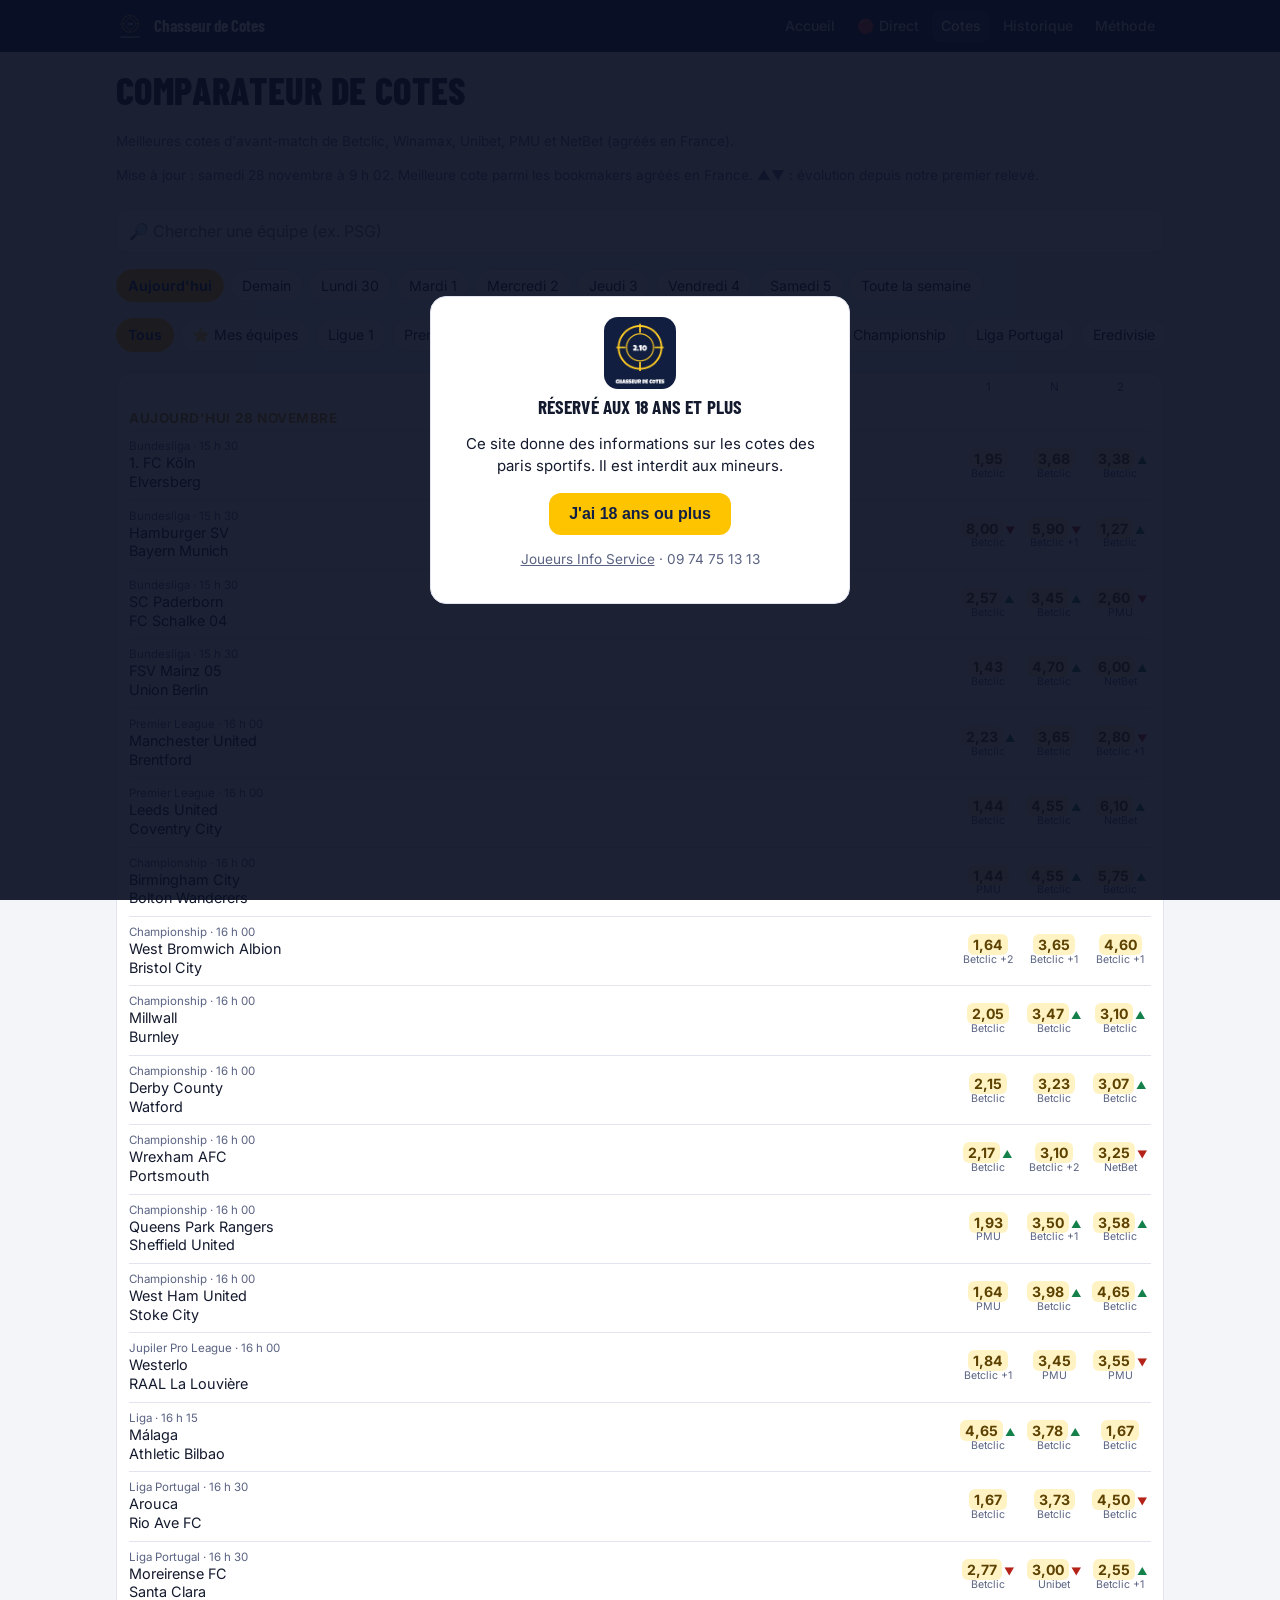
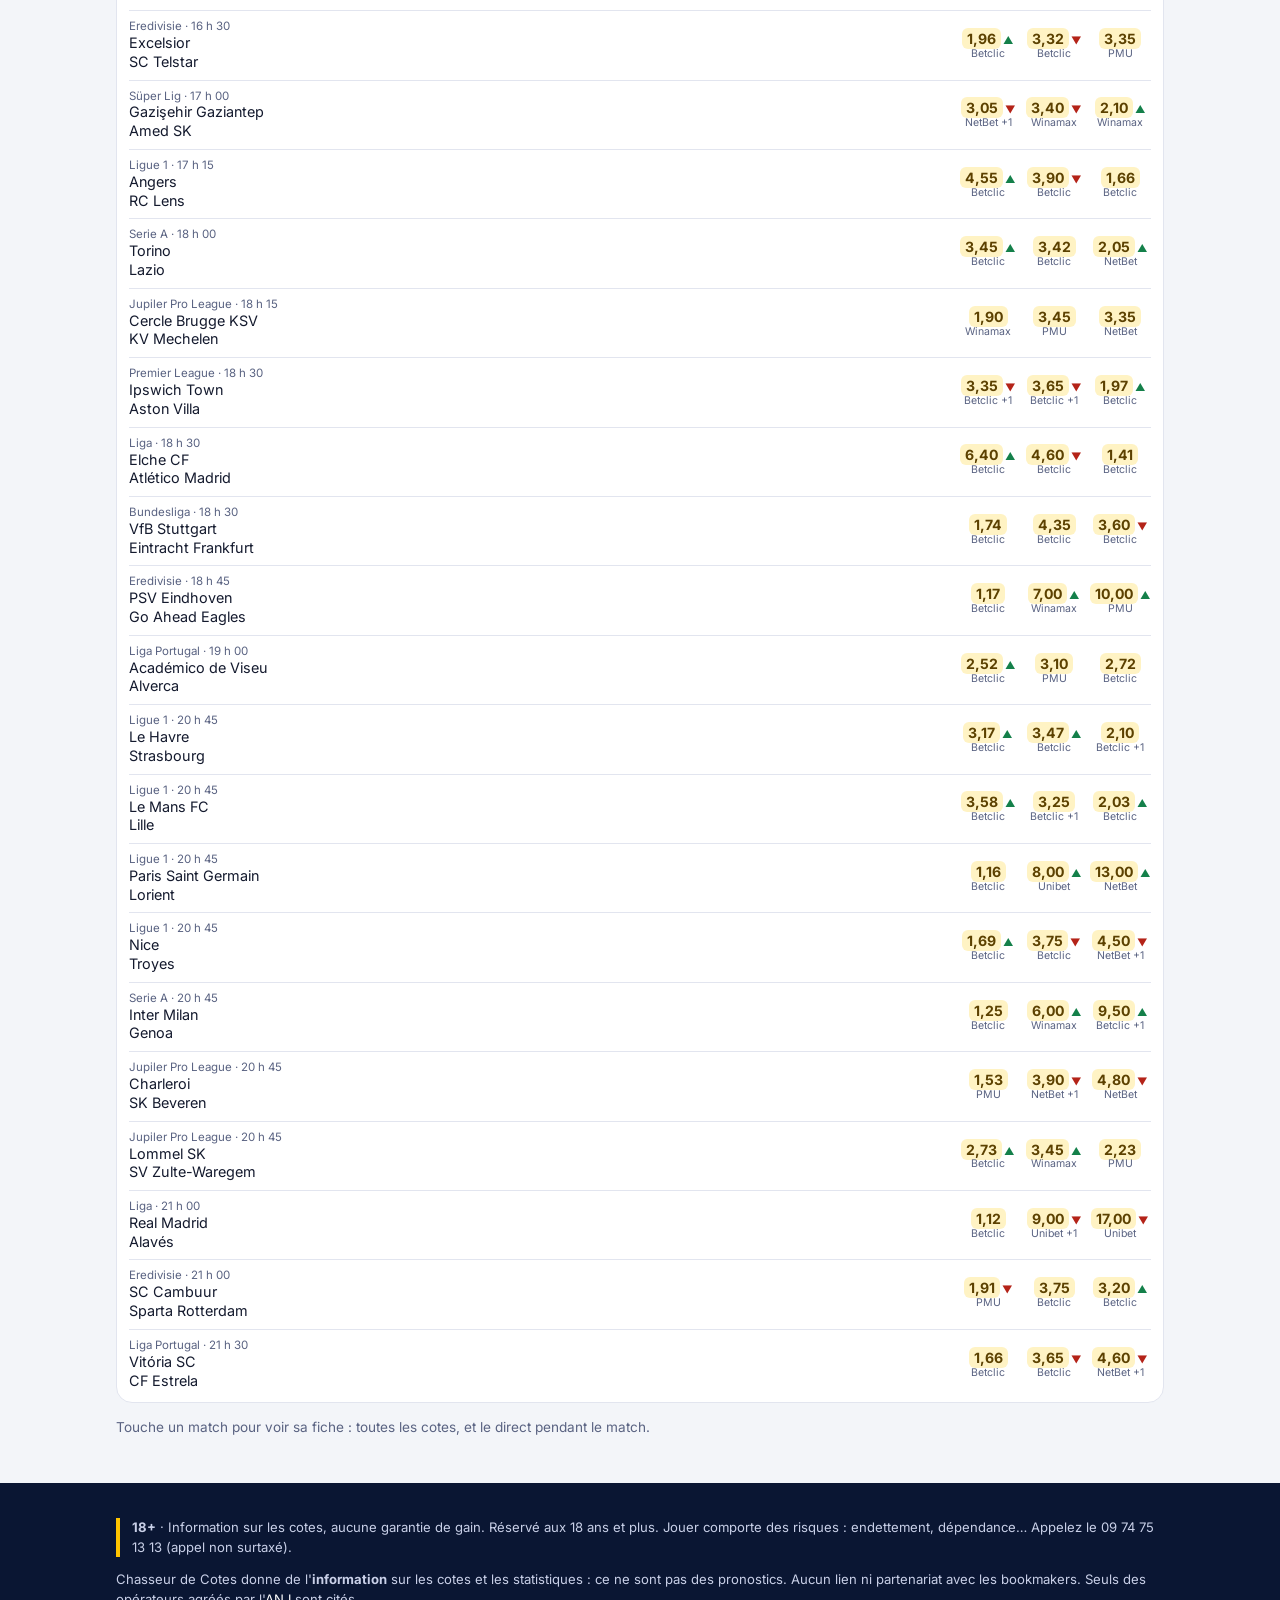
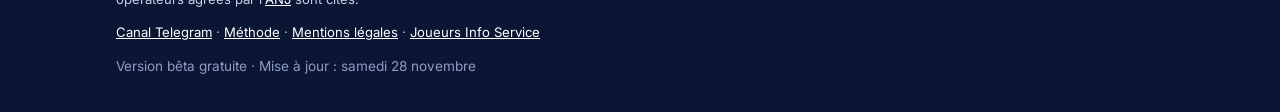
==== commit fcb97ad4: "Mise à jour automatique 2026-11-28 15:07" ====
--- a/comparateur.html
+++ b/comparateur.html
@@ -11,7 +11,7 @@
 <main><section class="serre"><div class="wrap"><h1>Comparateur de cotes</h1>
 <p class="mini">Meilleures cotes d'avant-match de Betclic, Winamax, Unibet, PMU et NetBet (agréés en France).</p><p class="mini">Mise à jour : samedi 28 novembre à 9 h 02. Meilleure cote parmi les bookmakers agréés en France. ▲▼ : évolution depuis notre premier relevé.</p><div class="filtres"><input type="search" id="q" placeholder="🔎 Chercher une équipe (ex. PSG)" aria-label="Chercher une équipe" autocomplete="off">
 <div class="chips ligne-x" id="f-jour" role="group" aria-label="Jour"><button data-j="2026-11-28">Aujourd'hui</button><button data-j="2026-11-29">Demain</button><button data-j="2026-11-30">Lundi 30</button><button data-j="2026-12-01">Mardi 1</button><button data-j="2026-12-02">Mercredi 2</button><button data-j="2026-12-03">Jeudi 3</button><button data-j="2026-12-04">Vendredi 4</button><button data-j="2026-12-05">Samedi 5</button><button data-j="tous">Toute la semaine</button></div><div class="chips ligne-x" id="f-ch" role="group" aria-label="Championnat"><button data-ch="tous">Tous</button><button data-ch="fav">⭐ Mes équipes</button><button data-ch="Ligue 1">Ligue 1</button><button data-ch="Premier League">Premier League</button><button data-ch="Liga">Liga</button><button data-ch="Serie A">Serie A</button><button data-ch="Bundesliga">Bundesliga</button><button data-ch="Ligue 2">Ligue 2</button><button data-ch="Championship">Championship</button><button data-ch="Liga Portugal">Liga Portugal</button><button data-ch="Eredivisie">Eredivisie</button><button data-ch="Jupiler Pro League">Jupiler Pro League</button><button data-ch="Süper Lig">Süper Lig</button></div></div>
-<div class="carte liste" id="liste-cotes"><div class="tete-cotes"><span></span><span>1</span><span>N</span><span>2</span></div><div class="jour" data-j="2026-11-28">Aujourd'hui 28 novembre</div><a class="match" href="match.html?id=af3432ca724da03d38f0ff4e62045e4c" data-ch="Serie A" data-j="2026-11-28" data-dom="Frosinone" data-ext="Parma" data-q="frosinone parma"><div class="eq"><div class="mini">Serie A · 15 h 00</div><div>Frosinone</div><div>Parma</div></div><div class="c"><span class="best">1,37</span><small>Betclic</small></div><div class="c"><span class="best">5,25</span><i class="fleche-h" title="La cote a monté">▲</i><small>Betclic</small></div><div class="c"><span class="best">6,25</span><i class="fleche-h" title="La cote a monté">▲</i><small>Betclic</small></div></a><a class="match" href="match.html?id=2c30e2ebaf6c30aaa4e3fb56cffa6a29" data-ch="Bundesliga" data-j="2026-11-28" data-dom="1. FC Köln" data-ext="Elversberg" data-q="koln elversberg"><div class="eq"><div class="mini">Bundesliga · 15 h 30</div><div>1. FC Köln</div><div>Elversberg</div></div><div class="c"><span class="best">1,95</span><small>Betclic</small></div><div class="c"><span class="best">3,68</span><small>Betclic</small></div><div class="c"><span class="best">3,38</span><i class="fleche-h" title="La cote a monté">▲</i><small>Betclic</small></div></a><a class="match" href="match.html?id=3b025a029f51fbeb9580a178d0612f50" data-ch="Bundesliga" data-j="2026-11-28" data-dom="Hamburger SV" data-ext="Bayern Munich" data-q="hamburger sv bayern munich"><div class="eq"><div class="mini">Bundesliga · 15 h 30</div><div>Hamburger SV</div><div>Bayern Munich</div></div><div class="c"><span class="best">8,00</span><i class="fleche-b" title="La cote a baissé">▼</i><small>Betclic</small></div><div class="c"><span class="best">5,90</span><i class="fleche-b" title="La cote a baissé">▼</i><small>Betclic +1</small></div><div class="c"><span class="best">1,27</span><i class="fleche-h" title="La cote a monté">▲</i><small>Betclic</small></div></a><a class="match" href="match.html?id=f84a9da7eedd0ca11a28a1a7a8edddc7" data-ch="Bundesliga" data-j="2026-11-28" data-dom="SC Paderborn" data-ext="FC Schalke 04" data-q="paderborn schalke"><div class="eq"><div class="mini">Bundesliga · 15 h 30</div><div>SC Paderborn</div><div>FC Schalke 04</div></div><div class="c"><span class="best">2,57</span><i class="fleche-h" title="La cote a monté">▲</i><small>Betclic</small></div><div class="c"><span class="best">3,45</span><i class="fleche-h" title="La cote a monté">▲</i><small>Betclic</small></div><div class="c"><span class="best">2,60</span><i class="fleche-b" title="La cote a baissé">▼</i><small>PMU</small></div></a><a class="match" href="match.html?id=365e1a00908ab1cd5a51a53ede2b86b2" data-ch="Bundesliga" data-j="2026-11-28" data-dom="FSV Mainz 05" data-ext="Union Berlin" data-q="fsv mainz union berlin"><div class="eq"><div class="mini">Bundesliga · 15 h 30</div><div>FSV Mainz 05</div><div>Union Berlin</div></div><div class="c"><span class="best">1,43</span><small>Betclic</small></div><div class="c"><span class="best">4,70</span><i class="fleche-h" title="La cote a monté">▲</i><small>Betclic</small></div><div class="c"><span class="best">6,00</span><i class="fleche-h" title="La cote a monté">▲</i><small>NetBet</small></div></a><a class="match" href="match.html?id=ab87184803a63f7b679f1d12b01c3271" data-ch="Premier League" data-j="2026-11-28" data-dom="Manchester United" data-ext="Brentford" data-q="manchester united brentford"><div class="eq"><div class="mini">Premier League · 16 h 00</div><div>Manchester United</div><div>Brentford</div></div><div class="c"><span class="best">2,23</span><i class="fleche-h" title="La cote a monté">▲</i><small>Betclic</small></div><div class="c"><span class="best">3,65</span><small>Betclic</small></div><div class="c"><span class="best">2,80</span><i class="fleche-b" title="La cote a baissé">▼</i><small>Betclic +1</small></div></a><a class="match" href="match.html?id=0bc17a3c7d8153e72b94688960cc603a" data-ch="Premier League" data-j="2026-11-28" data-dom="Leeds United" data-ext="Coventry City" data-q="leeds united coventry city"><div class="eq"><div class="mini">Premier League · 16 h 00</div><div>Leeds United</div><div>Coventry City</div></div><div class="c"><span class="best">1,44</span><small>Betclic</small></div><div class="c"><span class="best">4,55</span><i class="fleche-h" title="La cote a monté">▲</i><small>Betclic</small></div><div class="c"><span class="best">6,10</span><i class="fleche-h" title="La cote a monté">▲</i><small>NetBet</small></div></a><a class="match" href="match.html?id=15fc58a442321c2a85f7a814466c0ab9" data-ch="Championship" data-j="2026-11-28" data-dom="Birmingham City" data-ext="Bolton Wanderers" data-q="birmingham city bolton wanderers"><div class="eq"><div class="mini">Championship · 16 h 00</div><div>Birmingham City</div><div>Bolton Wanderers</div></div><div class="c"><span class="best">1,44</span><small>PMU</small></div><div class="c"><span class="best">4,55</span><i class="fleche-h" title="La cote a monté">▲</i><small>Betclic</small></div><div class="c"><span class="best">5,75</span><i class="fleche-h" title="La cote a monté">▲</i><small>Betclic</small></div></a><a class="match" href="match.html?id=b67372e7107fdd259a978e614711e657" data-ch="Championship" data-j="2026-11-28" data-dom="West Bromwich Albion" data-ext="Bristol City" data-q="west bromwich albion bristol city"><div class="eq"><div class="mini">Championship · 16 h 00</div><div>West Bromwich Albion</div><div>Bristol City</div></div><div class="c"><span class="best">1,64</span><small>Betclic +2</small></div><div class="c"><span class="best">3,65</span><small>Betclic +1</small></div><div class="c"><span class="best">4,60</span><small>Betclic +1</small></div></a><a class="match" href="match.html?id=3f93526d7c8e0ca84734aea60c13900a" data-ch="Championship" data-j="2026-11-28" data-dom="Millwall" data-ext="Burnley" data-q="millwall burnley"><div class="eq"><div class="mini">Championship · 16 h 00</div><div>Millwall</div><div>Burnley</div></div><div class="c"><span class="best">2,05</span><small>Betclic</small></div><div class="c"><span class="best">3,47</span><i class="fleche-h" title="La cote a monté">▲</i><small>Betclic</small></div><div class="c"><span class="best">3,10</span><i class="fleche-h" title="La cote a monté">▲</i><small>Betclic</small></div></a><a class="match" href="match.html?id=82ef491ed2f8399e4ccec9f5d8315cee" data-ch="Championship" data-j="2026-11-28" data-dom="Derby County" data-ext="Watford" data-q="derby county watford"><div class="eq"><div class="mini">Championship · 16 h 00</div><div>Derby County</div><div>Watford</div></div><div class="c"><span class="best">2,15</span><small>Betclic</small></div><div class="c"><span class="best">3,23</span><small>Betclic</small></div><div class="c"><span class="best">3,07</span><i class="fleche-h" title="La cote a monté">▲</i><small>Betclic</small></div></a><a class="match" href="match.html?id=9cd8c682c6864b59a7f1a58964083e08" data-ch="Championship" data-j="2026-11-28" data-dom="Wrexham AFC" data-ext="Portsmouth" data-q="wrexham portsmouth"><div class="eq"><div class="mini">Championship · 16 h 00</div><div>Wrexham AFC</div><div>Portsmouth</div></div><div class="c"><span class="best">2,17</span><i class="fleche-h" title="La cote a monté">▲</i><small>Betclic</small></div><div class="c"><span class="best">3,10</span><small>Betclic +2</small></div><div class="c"><span class="best">3,25</span><i class="fleche-b" title="La cote a baissé">▼</i><small>NetBet</small></div></a><a class="match" href="match.html?id=dc42f49649c5329c2c47f94fc4ca0c89" data-ch="Championship" data-j="2026-11-28" data-dom="Queens Park Rangers" data-ext="Sheffield United" data-q="queens park rangers sheffield united"><div class="eq"><div class="mini">Championship · 16 h 00</div><div>Queens Park Rangers</div><div>Sheffield United</div></div><div class="c"><span class="best">1,93</span><small>PMU</small></div><div class="c"><span class="best">3,50</span><i class="fleche-h" title="La cote a monté">▲</i><small>Betclic +1</small></div><div class="c"><span class="best">3,58</span><i class="fleche-h" title="La cote a monté">▲</i><small>Betclic</small></div></a><a class="match" href="match.html?id=c836236766f7859e3c1d61caa581abe1" data-ch="Championship" data-j="2026-11-28" data-dom="West Ham United" data-ext="Stoke City" data-q="west ham united stoke city"><div class="eq"><div class="mini">Championship · 16 h 00</div><div>West Ham United</div><div>Stoke City</div></div><div class="c"><span class="best">1,64</span><small>PMU</small></div><div class="c"><span class="best">3,98</span><i class="fleche-h" title="La cote a monté">▲</i><small>Betclic</small></div><div class="c"><span class="best">4,65</span><i class="fleche-h" title="La cote a monté">▲</i><small>Betclic</small></div></a><a class="match" href="match.html?id=7662387ad941cba51f359a6c76f7f659" data-ch="Jupiler Pro League" data-j="2026-11-28" data-dom="Westerlo" data-ext="RAAL La Louvière" data-q="westerlo raal la louviere"><div class="eq"><div class="mini">Jupiler Pro League · 16 h 00</div><div>Westerlo</div><div>RAAL La Louvière</div></div><div class="c"><span class="best">1,84</span><small>Betclic +1</small></div><div class="c"><span class="best">3,45</span><small>PMU</small></div><div class="c"><span class="best">3,55</span><i class="fleche-b" title="La cote a baissé">▼</i><small>PMU</small></div></a><a class="match" href="match.html?id=33d92dabbd2606dfe9d31058f7b20cc8" data-ch="Liga" data-j="2026-11-28" data-dom="Málaga" data-ext="Athletic Bilbao" data-q="malaga athletic bilbao"><div class="eq"><div class="mini">Liga · 16 h 15</div><div>Málaga</div><div>Athletic Bilbao</div></div><div class="c"><span class="best">4,65</span><i class="fleche-h" title="La cote a monté">▲</i><small>Betclic</small></div><div class="c"><span class="best">3,78</span><i class="fleche-h" title="La cote a monté">▲</i><small>Betclic</small></div><div class="c"><span class="best">1,67</span><small>Betclic</small></div></a><a class="match" href="match.html?id=d583b1676d961c26794a3ccedf7edffb" data-ch="Liga Portugal" data-j="2026-11-28" data-dom="Arouca" data-ext="Rio Ave FC" data-q="arouca rio ave"><div class="eq"><div class="mini">Liga Portugal · 16 h 30</div><div>Arouca</div><div>Rio Ave FC</div></div><div class="c"><span class="best">1,67</span><small>Betclic</small></div><div class="c"><span class="best">3,73</span><small>Betclic</small></div><div class="c"><span class="best">4,50</span><i class="fleche-b" title="La cote a baissé">▼</i><small>Betclic</small></div></a><a class="match" href="match.html?id=4adcfcfea85a2d5dbbd487aa2a9fd9c3" data-ch="Liga Portugal" data-j="2026-11-28" data-dom="Moreirense FC" data-ext="Santa Clara" data-q="moreirense santa clara"><div class="eq"><div class="mini">Liga Portugal · 16 h 30</div><div>Moreirense FC</div><div>Santa Clara</div></div><div class="c"><span class="best">2,77</span><i class="fleche-b" title="La cote a baissé">▼</i><small>Betclic</small></div><div class="c"><span class="best">3,00</span><i class="fleche-b" title="La cote a baissé">▼</i><small>Unibet</small></div><div class="c"><span class="best">2,55</span><i class="fleche-h" title="La cote a monté">▲</i><small>Betclic +1</small></div></a><a class="match" href="match.html?id=0617a45f4dae394d0fd75e3dc4d5cae4" data-ch="Eredivisie" data-j="2026-11-28" data-dom="Excelsior" data-ext="SC Telstar" data-q="excelsior telstar"><div class="eq"><div class="mini">Eredivisie · 16 h 30</div><div>Excelsior</div><div>SC Telstar</div></div><div class="c"><span class="best">1,96</span><i class="fleche-h" title="La cote a monté">▲</i><small>Betclic</small></div><div class="c"><span class="best">3,32</span><i class="fleche-b" title="La cote a baissé">▼</i><small>Betclic</small></div><div class="c"><span class="best">3,35</span><small>PMU</small></div></a><a class="match" href="match.html?id=4001fed3da6baa90d8b6278f43a77af1" data-ch="Süper Lig" data-j="2026-11-28" data-dom="Gazişehir Gaziantep" data-ext="Amed SK" data-q="gazisehir gaziantep amed sk"><div class="eq"><div class="mini">Süper Lig · 17 h 00</div><div>Gazişehir Gaziantep</div><div>Amed SK</div></div><div class="c"><span class="best">3,05</span><i class="fleche-b" title="La cote a baissé">▼</i><small>NetBet +1</small></div><div class="c"><span class="best">3,40</span><i class="fleche-b" title="La cote a baissé">▼</i><small>Winamax</small></div><div class="c"><span class="best">2,10</span><i class="fleche-h" title="La cote a monté">▲</i><small>Winamax</small></div></a><a class="match" href="match.html?id=24b99950496c624f7124922fc1bda8bd" data-ch="Ligue 1" data-j="2026-11-28" data-dom="Angers" data-ext="RC Lens" data-q="angers lens"><div class="eq"><div class="mini">Ligue 1 · 17 h 15</div><div>Angers</div><div>RC Lens</div></div><div class="c"><span class="best">4,55</span><i class="fleche-h" title="La cote a monté">▲</i><small>Betclic</small></div><div class="c"><span class="best">3,90</span><i class="fleche-b" title="La cote a baissé">▼</i><small>Betclic</small></div><div class="c"><span class="best">1,66</span><small>Betclic</small></div></a><a class="match" href="match.html?id=aec86b479e922f437ba228b9a9d74da1" data-ch="Serie A" data-j="2026-11-28" data-dom="Torino" data-ext="Lazio" data-q="torino lazio"><div class="eq"><div class="mini">Serie A · 18 h 00</div><div>Torino</div><div>Lazio</div></div><div class="c"><span class="best">3,45</span><i class="fleche-h" title="La cote a monté">▲</i><small>Betclic</small></div><div class="c"><span class="best">3,42</span><small>Betclic</small></div><div class="c"><span class="best">2,05</span><i class="fleche-h" title="La cote a monté">▲</i><small>NetBet</small></div></a><a class="match" href="match.html?id=04714d91d0f55802a470965a1ae79777" data-ch="Jupiler Pro League" data-j="2026-11-28" data-dom="Cercle Brugge KSV" data-ext="KV Mechelen" data-q="cercle brugge ksv kv mechelen"><div class="eq"><div class="mini">Jupiler Pro League · 18 h 15</div><div>Cercle Brugge KSV</div><div>KV Mechelen</div></div><div class="c"><span class="best">1,90</span><small>Winamax</small></div><div class="c"><span class="best">3,45</span><small>PMU</small></div><div class="c"><span class="best">3,35</span><small>NetBet</small></div></a><a class="match" href="match.html?id=9d23f6ad21946dd258869ebc22236cf0" data-ch="Premier League" data-j="2026-11-28" data-dom="Ipswich Town" data-ext="Aston Villa" data-q="ipswich town aston villa"><div class="eq"><div class="mini">Premier League · 18 h 30</div><div>Ipswich Town</div><div>Aston Villa</div></div><div class="c"><span class="best">3,35</span><i class="fleche-b" title="La cote a baissé">▼</i><small>Betclic +1</small></div><div class="c"><span class="best">3,65</span><i class="fleche-b" title="La cote a baissé">▼</i><small>Betclic +1</small></div><div class="c"><span class="best">1,97</span><i class="fleche-h" title="La cote a monté">▲</i><small>Betclic</small></div></a><a class="match" href="match.html?id=40236ab976955345ebd1edb72abf6b22" data-ch="Liga" data-j="2026-11-28" data-dom="Elche CF" data-ext="Atlético Madrid" data-q="elche atletico madrid"><div class="eq"><div class="mini">Liga · 18 h 30</div><div>Elche CF</div><div>Atlético Madrid</div></div><div class="c"><span class="best">6,40</span><i class="fleche-h" title="La cote a monté">▲</i><small>Betclic</small></div><div class="c"><span class="best">4,60</span><i class="fleche-b" title="La cote a baissé">▼</i><small>Betclic</small></div><div class="c"><span class="best">1,41</span><small>Betclic</small></div></a><a class="match" href="match.html?id=5d838190a8f5932d7fcfbcc26bacdd9c" data-ch="Bundesliga" data-j="2026-11-28" data-dom="VfB Stuttgart" data-ext="Eintracht Frankfurt" data-q="vfb stuttgart eintracht frankfurt"><div class="eq"><div class="mini">Bundesliga · 18 h 30</div><div>VfB Stuttgart</div><div>Eintracht Frankfurt</div></div><div class="c"><span class="best">1,74</span><small>Betclic</small></div><div class="c"><span class="best">4,35</span><small>Betclic</small></div><div class="c"><span class="best">3,60</span><i class="fleche-b" title="La cote a baissé">▼</i><small>Betclic</small></div></a><a class="match" href="match.html?id=8031222f3f3e8384a69c0ca5e1166458" data-ch="Eredivisie" data-j="2026-11-28" data-dom="PSV Eindhoven" data-ext="Go Ahead Eagles" data-q="psv eindhoven go ahead eagles"><div class="eq"><div class="mini">Eredivisie · 18 h 45</div><div>PSV Eindhoven</div><div>Go Ahead Eagles</div></div><div class="c"><span class="best">1,17</span><small>Betclic</small></div><div class="c"><span class="best">7,00</span><i class="fleche-h" title="La cote a monté">▲</i><small>Winamax</small></div><div class="c"><span class="best">10,00</span><i class="fleche-h" title="La cote a monté">▲</i><small>PMU</small></div></a><a class="match" href="match.html?id=ee7e0fb3eb049d403134cefaf634c7d5" data-ch="Liga Portugal" data-j="2026-11-28" data-dom="Académico de Viseu" data-ext="Alverca" data-q="academico viseu alverca"><div class="eq"><div class="mini">Liga Portugal · 19 h 00</div><div>Académico de Viseu</div><div>Alverca</div></div><div class="c"><span class="best">2,52</span><i class="fleche-h" title="La cote a monté">▲</i><small>Betclic</small></div><div class="c"><span class="best">3,10</span><small>PMU</small></div><div class="c"><span class="best">2,72</span><small>Betclic</small></div></a><a class="match" href="match.html?id=f96c1137c9d3f7e2e691275a2988fa1d" data-ch="Ligue 1" data-j="2026-11-28" data-dom="Le Havre" data-ext="Strasbourg" data-q="le havre strasbourg"><div class="eq"><div class="mini">Ligue 1 · 20 h 45</div><div>Le Havre</div><div>Strasbourg</div></div><div class="c"><span class="best">3,17</span><i class="fleche-h" title="La cote a monté">▲</i><small>Betclic</small></div><div class="c"><span class="best">3,47</span><i class="fleche-h" title="La cote a monté">▲</i><small>Betclic</small></div><div class="c"><span class="best">2,10</span><small>Betclic +1</small></div></a><a class="match" href="match.html?id=aaa86a483888836242da663a46957894" data-ch="Ligue 1" data-j="2026-11-28" data-dom="Le Mans FC" data-ext="Lille" data-q="le mans lille"><div class="eq"><div class="mini">Ligue 1 · 20 h 45</div><div>Le Mans FC</div><div>Lille</div></div><div class="c"><span class="best">3,58</span><i class="fleche-h" title="La cote a monté">▲</i><small>Betclic</small></div><div class="c"><span class="best">3,25</span><small>Betclic +1</small></div><div class="c"><span class="best">2,03</span><i class="fleche-h" title="La cote a monté">▲</i><small>Betclic</small></div></a><a class="match" href="match.html?id=12002f6f804a122db48271ff05be03c0" data-ch="Ligue 1" data-j="2026-11-28" data-dom="Paris Saint Germain" data-ext="Lorient" data-q="paris saint germain lorient"><div class="eq"><div class="mini">Ligue 1 · 20 h 45</div><div>Paris Saint Germain</div><div>Lorient</div></div><div class="c"><span class="best">1,16</span><small>Betclic</small></div><div class="c"><span class="best">8,00</span><i class="fleche-h" title="La cote a monté">▲</i><small>Unibet</small></div><div class="c"><span class="best">13,00</span><i class="fleche-h" title="La cote a monté">▲</i><small>NetBet</small></div></a><a class="match" href="match.html?id=e9a1243fbfbc6f58d0e0522eb07ea9a1" data-ch="Ligue 1" data-j="2026-11-28" data-dom="Nice" data-ext="Troyes" data-q="nice troyes"><div class="eq"><div class="mini">Ligue 1 · 20 h 45</div><div>Nice</div><div>Troyes</div></div><div class="c"><span class="best">1,69</span><i class="fleche-h" title="La cote a monté">▲</i><small>Betclic</small></div><div class="c"><span class="best">3,75</span><i class="fleche-b" title="La cote a baissé">▼</i><small>Betclic</small></div><div class="c"><span class="best">4,50</span><i class="fleche-b" title="La cote a baissé">▼</i><small>NetBet +1</small></div></a><a class="match" href="match.html?id=f128c19fa7af43e30dbe3c373e7bc27e" data-ch="Serie A" data-j="2026-11-28" data-dom="Inter Milan" data-ext="Genoa" data-q="inter milan genoa"><div class="eq"><div class="mini">Serie A · 20 h 45</div><div>Inter Milan</div><div>Genoa</div></div><div class="c"><span class="best">1,25</span><small>Betclic</small></div><div class="c"><span class="best">6,00</span><i class="fleche-h" title="La cote a monté">▲</i><small>Winamax</small></div><div class="c"><span class="best">9,50</span><i class="fleche-h" title="La cote a monté">▲</i><small>Betclic +1</small></div></a><a class="match" href="match.html?id=37501fa07aae9bfd26a648fdf4e3e651" data-ch="Jupiler Pro League" data-j="2026-11-28" data-dom="Charleroi" data-ext="SK Beveren" data-q="charleroi sk beveren"><div class="eq"><div class="mini">Jupiler Pro League · 20 h 45</div><div>Charleroi</div><div>SK Beveren</div></div><div class="c"><span class="best">1,53</span><small>PMU</small></div><div class="c"><span class="best">3,90</span><i class="fleche-b" title="La cote a baissé">▼</i><small>NetBet +1</small></div><div class="c"><span class="best">4,80</span><i class="fleche-b" title="La cote a baissé">▼</i><small>NetBet</small></div></a><a class="match" href="match.html?id=c72f7a41bee5c0683df379920136eea8" data-ch="Jupiler Pro League" data-j="2026-11-28" data-dom="Lommel SK" data-ext="SV Zulte-Waregem" data-q="lommel sk sv zulte waregem"><div class="eq"><div class="mini">Jupiler Pro League · 20 h 45</div><div>Lommel SK</div><div>SV Zulte-Waregem</div></div><div class="c"><span class="best">2,73</span><i class="fleche-h" title="La cote a monté">▲</i><small>Betclic</small></div><div class="c"><span class="best">3,45</span><i class="fleche-h" title="La cote a monté">▲</i><small>Winamax</small></div><div class="c"><span class="best">2,23</span><small>PMU</small></div></a><a class="match" href="match.html?id=c99772cba1418e72f2eded26e4afeb59" data-ch="Liga" data-j="2026-11-28" data-dom="Real Madrid" data-ext="Alavés" data-q="real madrid alaves"><div class="eq"><div class="mini">Liga · 21 h 00</div><div>Real Madrid</div><div>Alavés</div></div><div class="c"><span class="best">1,12</span><small>Betclic</small></div><div class="c"><span class="best">9,00</span><i class="fleche-b" title="La cote a baissé">▼</i><small>Unibet +1</small></div><div class="c"><span class="best">17,00</span><i class="fleche-b" title="La cote a baissé">▼</i><small>Unibet</small></div></a><a class="match" href="match.html?id=708641646f92ec14288beaaf1154e996" data-ch="Eredivisie" data-j="2026-11-28" data-dom="SC Cambuur" data-ext="Sparta Rotterdam" data-q="cambuur sparta rotterdam"><div class="eq"><div class="mini">Eredivisie · 21 h 00</div><div>SC Cambuur</div><div>Sparta Rotterdam</div></div><div class="c"><span class="best">1,91</span><i class="fleche-b" title="La cote a baissé">▼</i><small>PMU</small></div><div class="c"><span class="best">3,75</span><small>Betclic</small></div><div class="c"><span class="best">3,20</span><i class="fleche-h" title="La cote a monté">▲</i><small>Betclic</small></div></a><a class="match" href="match.html?id=3348c02fd713356ec319779bd5edc561" data-ch="Liga Portugal" data-j="2026-11-28" data-dom="Vitória SC" data-ext="CF Estrela" data-q="vitoria estrela"><div class="eq"><div class="mini">Liga Portugal · 21 h 30</div><div>Vitória SC</div><div>CF Estrela</div></div><div class="c"><span class="best">1,66</span><small>Betclic</small></div><div class="c"><span class="best">3,65</span><i class="fleche-b" title="La cote a baissé">▼</i><small>Betclic</small></div><div class="c"><span class="best">4,60</span><i class="fleche-b" title="La cote a baissé">▼</i><small>NetBet +1</small></div></a><div class="jour" data-j="2026-11-29">Demain 29 novembre</div><a class="match" href="match.html?id=3e9a89fc7f5bd95d70e6fd3faaccf5d2" data-ch="Süper Lig" data-j="2026-11-29" data-dom="Çorum FK" data-ext="Kocaelispor" data-q="corum fk kocaelispor"><div class="eq"><div class="mini">Süper Lig · 11 h 30</div><div>Çorum FK</div><div>Kocaelispor</div></div><div class="c"><span class="best">1,79</span><small>Betclic</small></div><div class="c"><span class="best">3,35</span><small>PMU</small></div><div class="c"><span class="best">3,90</span><small>PMU</small></div></a><a class="match" href="match.html?id=d77c244bd9dd91534c40b863e44cf905" data-ch="Eredivisie" data-j="2026-11-29" data-dom="ADO Den Haag" data-ext="FC Utrecht" data-q="ado den haag utrecht"><div class="eq"><div class="mini">Eredivisie · 12 h 15</div><div>ADO Den Haag</div><div>FC Utrecht</div></div><div class="c"><span class="best">2,63</span><small>PMU</small></div><div class="c"><span class="best">3,48</span><small>Betclic</small></div><div class="c"><span class="best">2,25</span><small>Betclic +1</small></div></a><a class="match" href="match.html?id=d3d47b94324eb7cde85bd93993437d1c" data-ch="Serie A" data-j="2026-11-29" data-dom="Udinese" data-ext="Fiorentina" data-q="udinese fiorentina"><div class="eq"><div class="mini">Serie A · 12 h 30</div><div>Udinese</div><div>Fiorentina</div></div><div class="c"><span class="best">2,95</span><small>Betclic +1</small></div><div class="c"><span class="best">3,42</span><small>Betclic</small></div><div class="c"><span class="best">2,18</span><i class="fleche-h" title="La cote a monté">▲</i><small>Betclic</small></div></a><a class="match" href="match.html?id=f45e9062c2f755b977c98d496c22697b" data-ch="Premier League" data-j="2026-11-29" data-dom="Everton" data-ext="Liverpool" data-q="everton liverpool"><div class="eq"><div class="mini">Premier League · 13 h 00</div><div>Everton</div><div>Liverpool</div></div><div class="c"><span class="best">4,30</span><i class="fleche-h" title="La cote a monté">▲</i><small>NetBet</small></div><div class="c"><span class="best">4,00</span><i class="fleche-h" title="La cote a monté">▲</i><small>Betclic</small></div><div class="c"><span class="best">1,69</span><small>Betclic</small></div></a><a class="match" href="match.html?id=bcf1bfc44adf70bf134bd132c4a5ba87" data-ch="Championship" data-j="2026-11-29" data-dom="Swansea City" data-ext="Cardiff City" data-q="swansea city cardiff city"><div class="eq"><div class="mini">Championship · 13 h 00</div><div>Swansea City</div><div>Cardiff City</div></div><div class="c"><span class="best">2,02</span><i class="fleche-h" title="La cote a monté">▲</i><small>PMU</small></div><div class="c"><span class="best">3,55</span><small>Betclic</small></div><div class="c"><span class="best">2,95</span><i class="fleche-b" title="La cote a baissé">▼</i><small>Betclic +1</small></div></a><a class="match" href="match.html?id=4e79ee7c444dbd58fe111d8f1f69b775" data-ch="Jupiler Pro League" data-j="2026-11-29" data-dom="Sint Truiden" data-ext="Genk" data-q="sint truiden genk"><div class="eq"><div class="mini">Jupiler Pro League · 13 h 30</div><div>Sint Truiden</div><div>Genk</div></div><div class="c"><span class="best">2,33</span><small>PMU</small></div><div class="c"><span class="best">3,45</span><small>Winamax</small></div><div class="c"><span class="best">2,52</span><small>NetBet</small></div></a><a class="match" href="match.html?id=1ab9541320cecbe9f043565fd4a141e0" data-ch="Liga" data-j="2026-11-29" data-dom="Valencia" data-ext="CA Osasuna" data-q="valencia ca osasuna"><div class="eq"><div class="mini">Liga · 14 h 00</div><div>Valencia</div><div>CA Osasuna</div></div><div class="c"><span class="best">2,07</span><small>Betclic</small></div><div class="c"><span class="best">3,15</span><small>Betclic</small></div><div class="c"><span class="best">3,45</span><i class="fleche-h" title="La cote a monté">▲</i><small>Betclic</small></div></a><a class="match" href="match.html?id=c93dfa2135f55e761dc577ae61eca31f" data-ch="Süper Lig" data-j="2026-11-29" data-dom="Eyüpspor" data-ext="Basaksehir" data-q="eyupspor basaksehir"><div class="eq"><div class="mini">Süper Lig · 14 h 00</div><div>Eyüpspor</div><div>Basaksehir</div></div><div class="c"><span class="best">6,30</span><i class="fleche-h" title="La cote a monté">▲</i><small>NetBet</small></div><div class="c"><span class="best">4,50</span><i class="fleche-h" title="La cote a monté">▲</i><small>Betclic +1</small></div><div class="c"><span class="best">1,36</span><small>PMU</small></div></a><a class="match" href="match.html?id=a846e6934bbb0f1a707bae28d3c52e9b" data-ch="Eredivisie" data-j="2026-11-29" data-dom="Feyenoord" data-ext="Ajax" data-q="feyenoord ajax"><div class="eq"><div class="mini">Eredivisie · 14 h 30</div><div>Feyenoord</div><div>Ajax</div></div><div class="c"><span class="best">2,14</span><i class="fleche-h" title="La cote a monté">▲</i><small>PMU</small></div><div class="c"><span class="best">3,73</span><small>Betclic</small></div><div class="c"><span class="best">2,63</span><i class="fleche-b" title="La cote a baissé">▼</i><small>Betclic</small></div></a><a class="match" href="match.html?id=2bebeea09c64f8187e5b44dd6ab27b53" data-ch="Eredivisie" data-j="2026-11-29" data-dom="Fortuna Sittard" data-ext="Heerenveen" data-q="fortuna sittard heerenveen"><div class="eq"><div class="mini">Eredivisie · 14 h 30</div><div>Fortuna Sittard</div><div>Heerenveen</div></div><div class="c"><span class="best">3,50</span><small>NetBet</small></div><div class="c"><span class="best">3,55</span><small>Betclic</small></div><div class="c"><span class="best">1,85</span><small>PMU</small></div></a><a class="match" href="match.html?id=a370db12aaff183a94f8e9a6acb6d4c9" data-ch="Ligue 1" data-j="2026-11-29" data-dom="Auxerre" data-ext="Marseille" data-q="auxerre marseille"><div class="eq"><div class="mini">Ligue 1 · 15 h 00</div><div>Auxerre</div><div>Marseille</div></div><div class="c"><span class="best">3,68</span><i class="fleche-h" title="La cote a monté">▲</i><small>Betclic</small></div><div class="c"><span class="best">3,70</span><small>Unibet</small></div><div class="c"><span class="best">1,88</span><small>Winamax</small></div></a><a class="match" href="match.html?id=dc63586a1b1d938a461d71bf5b36d982" data-ch="Serie A" data-j="2026-11-29" data-dom="Sassuolo" data-ext="Napoli" data-q="sassuolo napoli"><div class="eq"><div class="mini">Serie A · 15 h 00</div><div>Sassuolo</div><div>Napoli</div></div><div class="c"><span class="best">4,60</span><small>NetBet</small></div><div class="c"><span class="best">4,10</span><i class="fleche-h" title="La cote a monté">▲</i><small>NetBet</small></div><div class="c"><span class="best">1,61</span><small>Betclic</small></div></a><a class="match" href="match.html?id=56ea91809ff11d3a67557a21b3371cb9" data-ch="Premier League" data-j="2026-11-29" data-dom="Fulham" data-ext="Bournemouth" data-q="fulham bournemouth"><div class="eq"><div class="mini">Premier League · 15 h 05</div><div>Fulham</div><div>Bournemouth</div></div><div class="c"><span class="best">2,75</span><i class="fleche-h" title="La cote a monté">▲</i><small>Betclic</small></div><div class="c"><span class="best">3,37</span><small>Betclic</small></div><div class="c"><span class="best">2,38</span><i class="fleche-b" title="La cote a baissé">▼</i><small>PMU</small></div></a><a class="match" href="match.html?id=e9c2b74ecaafd494e3b2d8521b52216a" data-ch="Premier League" data-j="2026-11-29" data-dom="Brighton and Hove Albion" data-ext="Newcastle United" data-q="brighton and hove albion newcastle united"><div class="eq"><div class="mini">Premier League · 15 h 05</div><div>Brighton and Hove Albion</div><div>Newcastle United</div></div><div class="c"><span class="best">1,50</span><small>Betclic +1</small></div><div class="c"><span class="best">4,40</span><i class="fleche-h" title="La cote a monté">▲</i><small>Betclic</small></div><div class="c"><span class="best">5,10</span><i class="fleche-h" title="La cote a monté">▲</i><small>Betclic</small></div></a><a class="match" href="match.html?id=e12585885a7f135127f276b7f1ecdf89" data-ch="Premier League" data-j="2026-11-29" data-dom="Crystal Palace" data-ext="Hull City" data-q="crystal palace hull city"><div class="eq"><div class="mini">Premier League · 15 h 05</div><div>Crystal Palace</div><div>Hull City</div></div><div class="c"><span class="best">1,84</span><i class="fleche-h" title="La cote a monté">▲</i><small>Betclic</small></div><div class="c"><span class="best">3,63</span><small>Betclic</small></div><div class="c"><span class="best">3,75</span><small>PMU</small></div></a><a class="match" href="match.html?id=09bb0ba9a9025d64fed410375c0c8f80" data-ch="Premier League" data-j="2026-11-29" data-dom="Sunderland" data-ext="Tottenham Hotspur" data-q="sunderland tottenham hotspur"><div class="eq"><div class="mini">Premier League · 15 h 05</div><div>Sunderland</div><div>Tottenham Hotspur</div></div><div class="c"><span class="best">3,80</span><i class="fleche-h" title="La cote a monté">▲</i><small>NetBet</small></div><div class="c"><span class="best">3,40</span><i class="fleche-h" title="La cote a monté">▲</i><small>NetBet</small></div><div class="c"><span class="best">1,89</span><i class="fleche-b" title="La cote a baissé">▼</i><small>Betclic</small></div></a><a class="match" href="match.html?id=2aa9aa95157eb36fed45135c995cdd80" data-ch="Bundesliga" data-j="2026-11-29" data-dom="SC Freiburg" data-ext="RB Leipzig" data-q="freiburg rb leipzig"><div class="eq"><div class="mini">Bundesliga · 15 h 30</div><div>SC Freiburg</div><div>RB Leipzig</div></div><div class="c"><span class="best">2,65</span><small>Betclic</small></div><div class="c"><span class="best">3,70</span><i class="fleche-h" title="La cote a monté">▲</i><small>Betclic +1</small></div><div class="c"><span class="best">2,28</span><small>PMU</small></div></a><a class="match" href="match.html?id=f07207aafb2fb29c4a9f5ae9fc52ccd4" data-ch="Jupiler Pro League" data-j="2026-11-29" data-dom="Royal Antwerp" data-ext="Anderlecht" data-q="royal antwerp anderlecht"><div class="eq"><div class="mini">Jupiler Pro League · 16 h 00</div><div>Royal Antwerp</div><div>Anderlecht</div></div><div class="c"><span class="best">3,50</span><small>PMU</small></div><div class="c"><span class="best">3,55</span><small>NetBet +1</small></div><div class="c"><span class="best">1,86</span><small>Winamax</small></div></a><a class="match" href="match.html?id=69fc06d019491be2aa1bf69b8f8041e3" data-ch="Liga" data-j="2026-11-29" data-dom="Deportivo La Coruña" data-ext="Barcelona" data-q="deportivo la coruna barcelona"><div class="eq"><div class="mini">Liga · 16 h 15</div><div>Deportivo La Coruña</div><div>Barcelona</div></div><div class="c"><span class="best">10,00</span><i class="fleche-h" title="La cote a monté">▲</i><small>NetBet +1</small></div><div class="c"><span class="best">7,25</span><i class="fleche-h" title="La cote a monté">▲</i><small>Winamax</small></div><div class="c"><span class="best">1,20</span><small>Betclic</small></div></a><a class="match" href="match.html?id=523fa336e1cf685100957e5e6359fc4c" data-ch="Eredivisie" data-j="2026-11-29" data-dom="FC Zwolle" data-ext="AZ Alkmaar" data-q="zwolle az alkmaar"><div class="eq"><div class="mini">Eredivisie · 16 h 45</div><div>FC Zwolle</div><div>AZ Alkmaar</div></div><div class="c"><span class="best">5,60</span><i class="fleche-h" title="La cote a monté">▲</i><small>PMU</small></div><div class="c"><span class="best">4,30</span><small>Betclic</small></div><div class="c"><span class="best">1,46</span><small>Betclic +1</small></div></a><a class="match" href="match.html?id=84823d7f9d7deb307b17327b31aefa51" data-ch="Süper Lig" data-j="2026-11-29" data-dom="Fenerbahce" data-ext="Erzurum BB" data-q="fenerbahce erzurum bb"><div class="eq"><div class="mini">Süper Lig · 17 h 00</div><div>Fenerbahce</div><div>Erzurum BB</div></div><div class="c"><span class="best">1,18</span><small>Betclic +1</small></div><div class="c"><span class="best">6,00</span><i class="fleche-h" title="La cote a monté">▲</i><small>PMU</small></div><div class="c"><span class="best">11,50</span><i class="fleche-h" title="La cote a monté">▲</i><small>PMU</small></div></a><a class="match" href="match.html?id=71c08940a73e9f42d503449f052a1bdf" data-ch="Ligue 1" data-j="2026-11-29" data-dom="Toulouse" data-ext="Rennes" data-q="toulouse rennes"><div class="eq"><div class="mini">Ligue 1 · 17 h 15</div><div>Toulouse</div><div>Rennes</div></div><div class="c"><span class="best">2,30</span><i class="fleche-b" title="La cote a baissé">▼</i><small>PMU</small></div><div class="c"><span class="best">3,50</span><small>Betclic</small></div><div class="c"><span class="best">2,73</span><i class="fleche-h" title="La cote a monté">▲</i><small>Betclic</small></div></a><a class="match" href="match.html?id=d20ede55e54ed7b55fdc36ca373727c0" data-ch="Premier League" data-j="2026-11-29" data-dom="Arsenal" data-ext="Manchester City" data-q="arsenal manchester city"><div class="eq"><div class="mini">Premier League · 17 h 30</div><div>Arsenal</div><div>Manchester City</div></div><div class="c"><span class="best">1,94</span><i class="fleche-h" title="La cote a monté">▲</i><small>Betclic</small></div><div class="c"><span class="best">3,53</span><small>Betclic</small></div><div class="c"><span class="best">3,42</span><small>Betclic</small></div></a><a class="match" href="match.html?id=98dc79e39433bb4c59bf9753e35a5cdf" data-ch="Bundesliga" data-j="2026-11-29" data-dom="TSG Hoffenheim" data-ext="Augsburg" data-q="tsg hoffenheim augsburg"><div class="eq"><div class="mini">Bundesliga · 17 h 30</div><div>TSG Hoffenheim</div><div>Augsburg</div></div><div class="c"><span class="best">1,67</span><small>Betclic</small></div><div class="c"><span class="best">4,40</span><i class="fleche-b" title="La cote a baissé">▼</i><small>Winamax</small></div><div class="c"><span class="best">3,90</span><small>NetBet</small></div></a><a class="match" href="match.html?id=c979bd4559d2d81a8e2fe8f2d4aec376" data-ch="Serie A" data-j="2026-11-29" data-dom="AS Roma" data-ext="Monza" data-q="roma monza"><div class="eq"><div class="mini">Serie A · 18 h 00</div><div>AS Roma</div><div>Monza</div></div><div class="c"><span class="best">1,16</span><small>Betclic</small></div><div class="c"><span class="best">7,50</span><i class="fleche-h" title="La cote a monté">▲</i><small>Winamax</small></div><div class="c"><span class="best">12,50</span><i class="fleche-b" title="La cote a baissé">▼</i><small>NetBet</small></div></a><a class="match" href="match.html?id=20c78c2ef75c4a6d7f4af81dd32e97cd" data-ch="Liga" data-j="2026-11-29" data-dom="Celta Vigo" data-ext="Villarreal" data-q="celta vigo villarreal"><div class="eq"><div class="mini">Liga · 18 h 30</div><div>Celta Vigo</div><div>Villarreal</div></div><div class="c"><span class="best">2,67</span><small>Betclic</small></div><div class="c"><span class="best">3,38</span><i class="fleche-h" title="La cote a monté">▲</i><small>Betclic</small></div><div class="c"><span class="best">2,43</span><small>PMU</small></div></a><a class="match" href="match.html?id=630736ab8e87597d5ac6e58133d7f7d0" data-ch="Jupiler Pro League" data-j="2026-11-29" data-dom="Standard Liege" data-ext="Club Brugge" data-q="standard liege brugge"><div class="eq"><div class="mini">Jupiler Pro League · 18 h 30</div><div>Standard Liege</div><div>Club Brugge</div></div><div class="c"><span class="best">5,40</span><small>PMU</small></div><div class="c"><span class="best">4,30</span><small>NetBet</small></div><div class="c"><span class="best">1,46</span><small>Winamax</small></div></a><a class="match" href="match.html?id=588984eaf08b356b49055b534cef52e6" data-ch="Liga Portugal" data-j="2026-11-29" data-dom="Gil Vicente" data-ext="Estoril" data-q="gil vicente estoril"><div class="eq"><div class="mini">Liga Portugal · 19 h 00</div><div>Gil Vicente</div><div>Estoril</div></div><div class="c"><span class="best">1,75</span><small>Betclic</small></div><div class="c"><span class="best">3,50</span><small>Betclic</small></div><div class="c"><span class="best">4,10</span><small>Betclic</small></div></a><a class="match" href="match.html?id=adf2cdd99a32b11949f854bb84271604" data-ch="Jupiler Pro League" data-j="2026-11-29" data-dom="Union Saint-Gilloise" data-ext="Gent" data-q="union saint gilloise gent"><div class="eq"><div class="mini">Jupiler Pro League · 19 h 15</div><div>Union Saint-Gilloise</div><div>Gent</div></div><div class="c"><span class="best">1,42</span><small>PMU</small></div><div class="c"><span class="best">4,10</span><small>NetBet +1</small></div><div class="c"><span class="best">6,10</span><i class="fleche-h" title="La cote a monté">▲</i><small>NetBet</small></div></a><a class="match" href="match.html?id=98415e21c147d701bd81e70b1af0f3a7" data-ch="Bundesliga" data-j="2026-11-29" data-dom="Borussia Dortmund" data-ext="Bayer Leverkusen" data-q="borussia dortmund bayer leverkusen"><div class="eq"><div class="mini">Bundesliga · 19 h 30</div><div>Borussia Dortmund</div><div>Bayer Leverkusen</div></div><div class="c"><span class="best">2,07</span><i class="fleche-h" title="La cote a monté">▲</i><small>Betclic</small></div><div class="c"><span class="best">3,80</span><small>NetBet +1</small></div><div class="c"><span class="best">2,95</span><small>PMU</small></div></a><a class="match" href="match.html?id=8b09095f4f6b0fe4d90d591fa38daa61" data-ch="Eredivisie" data-j="2026-11-29" data-dom="NEC Nijmegen" data-ext="FC Twente Enschede" data-q="nec nijmegen twente enschede"><div class="eq"><div class="mini">Eredivisie · 20 h 00</div><div>NEC Nijmegen</div><div>FC Twente Enschede</div></div><div class="c"><span class="best">3,80</span><i class="fleche-h" title="La cote a monté">▲</i><small>NetBet</small></div><div class="c"><span class="best">3,85</span><i class="fleche-h" title="La cote a monté">▲</i><small>Betclic</small></div><div class="c"><span class="best">1,73</span><small>PMU</small></div></a><a class="match" href="match.html?id=ca8aa566e27e1d05b47e8151b2066f9a" data-ch="Ligue 1" data-j="2026-11-29" data-dom="Lyon" data-ext="AS Monaco" data-q="lyon monaco"><div class="eq"><div class="mini">Ligue 1 · 20 h 45</div><div>Lyon</div><div>AS Monaco</div></div><div class="c"><span class="best">2,30</span><small>Betclic</small></div><div class="c"><span class="best">3,35</span><i class="fleche-h" title="La cote a monté">▲</i><small>Betclic</small></div><div class="c"><span class="best">2,85</span><small>NetBet +1</small></div></a><a class="match" href="match.html?id=3876ad367184af2f8fc04a544fc894aa" data-ch="Serie A" data-j="2026-11-29" data-dom="Como" data-ext="Juventus" data-q="como juventus"><div class="eq"><div class="mini">Serie A · 20 h 45</div><div>Como</div><div>Juventus</div></div><div class="c"><span class="best">1,92</span><small>Betclic</small></div><div class="c"><span class="best">3,45</span><small>Betclic +2</small></div><div class="c"><span class="best">3,60</span><i class="fleche-h" title="La cote a monté">▲</i><small>NetBet</small></div></a><a class="match" href="match.html?id=f892ea6d5eca105c36ca9468b12857f2" data-ch="Liga" data-j="2026-11-29" data-dom="Real Sociedad" data-ext="Sevilla" data-q="real sociedad sevilla"><div class="eq"><div class="mini">Liga · 21 h 00</div><div>Real Sociedad</div><div>Sevilla</div></div><div class="c"><span class="best">2,05</span><small>Betclic</small></div><div class="c"><span class="best">3,50</span><i class="fleche-h" title="La cote a monté">▲</i><small>Winamax</small></div><div class="c"><span class="best">3,15</span><i class="fleche-b" title="La cote a baissé">▼</i><small>Betclic</small></div></a><a class="match" href="match.html?id=e2c82af8f115ac10036b905eb29e4f37" data-ch="Liga Portugal" data-j="2026-11-29" data-dom="FC Porto" data-ext="Sporting Lisbon" data-q="porto sporting lisbon"><div class="eq"><div class="mini">Liga Portugal · 21 h 30</div><div>FC Porto</div><div>Sporting Lisbon</div></div><div class="c"><span class="best">1,84</span><small>Betclic</small></div><div class="c"><span class="best">3,33</span><small>Betclic</small></div><div class="c"><span class="best">3,90</span><small>Betclic +1</small></div></a><div class="jour" data-j="2026-11-30">Lundi 30 novembre</div><a class="match" href="match.html?id=61e4741f21230122441a7a07f53f4341" data-ch="Süper Lig" data-j="2026-11-30" data-dom="Goztepe" data-ext="Trabzonspor" data-q="goztepe trabzonspor"><div class="eq"><div class="mini">Süper Lig · 17 h 00</div><div>Goztepe</div><div>Trabzonspor</div></div><div class="c"><span class="best">3,20</span><small>PMU</small></div><div class="c"><span class="best">3,50</span><small>Betclic +2</small></div><div class="c"><span class="best">1,90</span><small>Betclic +1</small></div></a><a class="match" href="match.html?id=f1d2a6064d1452074570bbc656d36a20" data-ch="Serie A" data-j="2026-11-30" data-dom="Lecce" data-ext="Atalanta BC" data-q="lecce atalanta bc"><div class="eq"><div class="mini">Serie A · 18 h 30</div><div>Lecce</div><div>Atalanta BC</div></div><div class="c"><span class="best">3,85</span><i class="fleche-h" title="La cote a monté">▲</i><small>NetBet</small></div><div class="c"><span class="best">3,68</span><small>Betclic</small></div><div class="c"><span class="best">1,77</span><i class="fleche-b" title="La cote a baissé">▼</i><small>PMU</small></div></a><a class="match" href="match.html?id=4106cffbfdc215fb99e5a2e60a1f9f80" data-ch="Süper Lig" data-j="2026-11-30" data-dom="Besiktas JK" data-ext="Galatasaray" data-q="besiktas jk galatasaray"><div class="eq"><div class="mini">Süper Lig · 19 h 00</div><div>Besiktas JK</div><div>Galatasaray</div></div><div class="c"><span class="best">1,97</span><i class="fleche-h" title="La cote a monté">▲</i><small>NetBet</small></div><div class="c"><span class="best">3,60</span><small>Winamax</small></div><div class="c"><span class="best">3,00</span><i class="fleche-b" title="La cote a baissé">▼</i><small>PMU</small></div></a><a class="match" href="match.html?id=3d57da6bdb20b65145bc2479ee5f2ae7" data-ch="Serie A" data-j="2026-11-30" data-dom="Cagliari" data-ext="AC Milan" data-q="cagliari milan"><div class="eq"><div class="mini">Serie A · 20 h 45</div><div>Cagliari</div><div>AC Milan</div></div><div class="c"><span class="best">4,65</span><small>Betclic</small></div><div class="c"><span class="best">3,65</span><small>Betclic +1</small></div><div class="c"><span class="best">1,64</span><small>PMU</small></div></a><a class="match" href="match.html?id=b648a7246af1d3a839b0fcd212849a7c" data-ch="Liga" data-j="2026-11-30" data-dom="Espanyol" data-ext="Getafe" data-q="espanyol getafe"><div class="eq"><div class="mini">Liga · 21 h 00</div><div>Espanyol</div><div>Getafe</div></div><div class="c"><span class="best">1,97</span><small>Betclic</small></div><div class="c"><span class="best">3,10</span><i class="fleche-h" title="La cote a monté">▲</i><small>Winamax</small></div><div class="c"><span class="best">3,73</span><small>Betclic</small></div></a><a class="match" href="match.html?id=cbe76870424e24c03bf811910914148f" data-ch="Liga Portugal" data-j="2026-11-30" data-dom="Benfica" data-ext="Famalicão" data-q="benfica famalicao"><div class="eq"><div class="mini">Liga Portugal · 21 h 15</div><div>Benfica</div><div>Famalicão</div></div><div class="c"><span class="best">1,13</span><small>Betclic +2</small></div><div class="c"><span class="best">7,00</span><small>PMU</small></div><div class="c"><span class="best">14,00</span><small>PMU</small></div></a><a class="match" href="match.html?id=61b7d270b965f9804d2d2ed500f41214" data-ch="Liga Portugal" data-j="2026-11-30" data-dom="Casa Pia" data-ext="Braga" data-q="casa pia braga"><div class="eq"><div class="mini">Liga Portugal · 21 h 15</div><div>Casa Pia</div><div>Braga</div></div><div class="c"><span class="best">6,75</span><small>PMU</small></div><div class="c"><span class="best">4,10</span><small>Betclic +1</small></div><div class="c"><span class="best">1,41</span><small>Betclic +2</small></div></a><div class="jour" data-j="2026-12-01">Mardi 1 décembre</div><a class="match" href="match.html?id=c7aff6bfea3ca1c4b177694977831b85" data-ch="Premier League" data-j="2026-12-01" data-dom="Coventry City" data-ext="Ipswich Town" data-q="coventry city ipswich town"><div class="eq"><div class="mini">Premier League · 21 h 00</div><div>Coventry City</div><div>Ipswich Town</div></div><div class="c"><span class="best">2,12</span><small>Betclic</small></div><div class="c"><span class="best">3,47</span><i class="fleche-h" title="La cote a monté">▲</i><small>Betclic</small></div><div class="c"><span class="best">2,95</span><i class="fleche-h" title="La cote a monté">▲</i><small>Betclic</small></div></a><div class="jour" data-j="2026-12-02">Mercredi 2 décembre</div><a class="match" href="match.html?id=dc10f5ff4125d724e0fbfe7efe6d86aa" data-ch="Liga" data-j="2026-12-02" data-dom="Real Sociedad" data-ext="Real Madrid" data-q="real sociedad real madrid"><div class="eq"><div class="mini">Liga · 19 h 00</div><div>Real Sociedad</div><div>Real Madrid</div></div><div class="c"><span class="best">6,00</span><small>Betclic +1</small></div><div class="c"><span class="best">5,25</span><i class="fleche-h" title="La cote a monté">▲</i><small>Betclic</small></div><div class="c"><span class="best">1,35</span><small>Betclic</small></div></a><a class="match" href="match.html?id=836ad618789e171f7357649ce8e62b49" data-ch="Premier League" data-j="2026-12-02" data-dom="Chelsea" data-ext="Crystal Palace" data-q="chelsea crystal palace"><div class="eq"><div class="mini">Premier League · 20 h 30</div><div>Chelsea</div><div>Crystal Palace</div></div><div class="c"><span class="best">1,57</span><small>Betclic</small></div><div class="c"><span class="best">4,15</span><i class="fleche-h" title="La cote a monté">▲</i><small>Betclic</small></div><div class="c"><span class="best">4,50</span><i class="fleche-h" title="La cote a monté">▲</i><small>Betclic</small></div></a><a class="match" href="match.html?id=4bd9a6fe4abb6774b3e8700b3dbe8d00" data-ch="Premier League" data-j="2026-12-02" data-dom="Hull City" data-ext="Nottingham Forest" data-q="hull city nottingham forest"><div class="eq"><div class="mini">Premier League · 20 h 30</div><div>Hull City</div><div>Nottingham Forest</div></div><div class="c"><span class="best">3,78</span><small>Betclic</small></div><div class="c"><span class="best">3,42</span><i class="fleche-h" title="La cote a monté">▲</i><small>Betclic</small></div><div class="c"><span class="best">1,84</span><small>Betclic</small></div></a><a class="match" href="match.html?id=10abd18165c999264777913e42c9f96c" data-ch="Premier League" data-j="2026-12-02" data-dom="Manchester City" data-ext="Leeds United" data-q="manchester city leeds united"><div class="eq"><div class="mini">Premier League · 20 h 30</div><div>Manchester City</div><div>Leeds United</div></div><div class="c"><span class="best">1,52</span><small>Betclic</small></div><div class="c"><span class="best">4,20</span><i class="fleche-h" title="La cote a monté">▲</i><small>Betclic</small></div><div class="c"><span class="best">4,90</span><i class="fleche-b" title="La cote a baissé">▼</i><small>Betclic +1</small></div></a><a class="match" href="match.html?id=9629fcc970336d106d144eaa25cec853" data-ch="Premier League" data-j="2026-12-02" data-dom="Liverpool" data-ext="Sunderland" data-q="liverpool sunderland"><div class="eq"><div class="mini">Premier League · 20 h 30</div><div>Liverpool</div><div>Sunderland</div></div><div class="c"><span class="best">1,37</span><small>Betclic</small></div><div class="c"><span class="best">4,65</span><i class="fleche-h" title="La cote a monté">▲</i><small>Betclic</small></div><div class="c"><span class="best">6,40</span><i class="fleche-h" title="La cote a monté">▲</i><small>Betclic</small></div></a><a class="match" href="match.html?id=5f5235df01a384e23ff224101ff175e1" data-ch="Premier League" data-j="2026-12-02" data-dom="Brentford" data-ext="Arsenal" data-q="brentford arsenal"><div class="eq"><div class="mini">Premier League · 21 h 15</div><div>Brentford</div><div>Arsenal</div></div><div class="c"><span class="best">4,10</span><small>PMU</small></div><div class="c"><span class="best">3,58</span><i class="fleche-h" title="La cote a monté">▲</i><small>Betclic</small></div><div class="c"><span class="best">1,76</span><small>Betclic</small></div></a><a class="match" href="match.html?id=2198fb9aab762e9e1c8c6af4113a1d31" data-ch="Premier League" data-j="2026-12-02" data-dom="Aston Villa" data-ext="Everton" data-q="aston villa everton"><div class="eq"><div class="mini">Premier League · 21 h 15</div><div>Aston Villa</div><div>Everton</div></div><div class="c"><span class="best">1,94</span><small>Betclic</small></div><div class="c"><span class="best">3,50</span><i class="fleche-h" title="La cote a monté">▲</i><small>Betclic</small></div><div class="c"><span class="best">3,35</span><small>Betclic +1</small></div></a><a class="match" href="match.html?id=28546d4aefd5efb320c2d2ceee11b66d" data-ch="Premier League" data-j="2026-12-02" data-dom="Bournemouth" data-ext="Brighton and Hove Albion" data-q="bournemouth brighton and hove albion"><div class="eq"><div class="mini">Premier League · 21 h 15</div><div>Bournemouth</div><div>Brighton and Hove Albion</div></div><div class="c"><span class="best">2,32</span><small>Betclic</small></div><div class="c"><span class="best">3,45</span><i class="fleche-h" title="La cote a monté">▲</i><small>Betclic</small></div><div class="c"><span class="best">2,65</span><small>Betclic</small></div></a><a class="match" href="match.html?id=0c405290d0f977236962e55ba90c2c04" data-ch="Premier League" data-j="2026-12-02" data-dom="Newcastle United" data-ext="Manchester United" data-q="newcastle united manchester united"><div class="eq"><div class="mini">Premier League · 21 h 15</div><div>Newcastle United</div><div>Manchester United</div></div><div class="c"><span class="best">2,52</span><small>Betclic</small></div><div class="c"><span class="best">3,63</span><i class="fleche-h" title="La cote a monté">▲</i><small>Betclic</small></div><div class="c"><span class="best">2,35</span><small>PMU</small></div></a><a class="match" href="match.html?id=b8a455b28ca30fd95640228161c7c5c5" data-ch="Liga" data-j="2026-12-02" data-dom="Barcelona" data-ext="Atlético Madrid" data-q="barcelona atletico madrid"><div class="eq"><div class="mini">Liga · 21 h 30</div><div>Barcelona</div><div>Atlético Madrid</div></div><div class="c"><span class="best">1,35</span><small>Betclic +1</small></div><div class="c"><span class="best">5,25</span><small>Betclic</small></div><div class="c"><span class="best">5,75</span><i class="fleche-b" title="La cote a baissé">▼</i><small>Betclic</small></div></a><div class="jour" data-j="2026-12-03">Jeudi 3 décembre</div><a class="match" href="match.html?id=0c1ccc010b185ada698661a21316696c" data-ch="Premier League" data-j="2026-12-03" data-dom="Tottenham Hotspur" data-ext="Fulham" data-q="tottenham hotspur fulham"><div class="eq"><div class="mini">Premier League · 21 h 00</div><div>Tottenham Hotspur</div><div>Fulham</div></div><div class="c"><span class="best">1,79</span><small>Betclic</small></div><div class="c"><span class="best">3,55</span><i class="fleche-h" title="La cote a monté">▲</i><small>Betclic</small></div><div class="c"><span class="best">3,88</span><small>Betclic</small></div></a><div class="jour" data-j="2026-12-04">Vendredi 4 décembre</div><a class="match" href="match.html?id=1a0b104e0d1de4302de2ed3be2e8f9af" data-ch="Süper Lig" data-j="2026-12-04" data-dom="Galatasaray" data-ext="Çaykur Rizespor" data-q="galatasaray caykur rizespor"><div class="eq"><div class="mini">Süper Lig · 18 h 00</div><div>Galatasaray</div><div>Çaykur Rizespor</div></div><div class="c"><span class="best">1,19</span><small>Betclic</small></div><div class="c"><span class="best">6,10</span><small>PMU</small></div><div class="c"><span class="best">9,50</span><small>PMU</small></div></a><a class="match" href="match.html?id=950dd1c38709b8c75bc4071a376daf2e" data-ch="Ligue 2" data-j="2026-12-04" data-dom="Annecy FC" data-ext="Stade Lavallois" data-q="annecy stade lavallois"><div class="eq"><div class="mini">Ligue 2 · 20 h 00</div><div>Annecy FC</div><div>Stade Lavallois</div></div><div class="c"><span class="best">2,10</span><small>NetBet +1</small></div><div class="c"><span class="best">3,20</span><small>NetBet +1</small></div><div class="c"><span class="best">3,10</span><small>Unibet</small></div></a><a class="match" href="match.html?id=97ee81eed3e7940af47b6c7947eeb7fd" data-ch="Ligue 2" data-j="2026-12-04" data-dom="Boulogne" data-ext="Pau FC" data-q="boulogne pau"><div class="eq"><div class="mini">Ligue 2 · 20 h 00</div><div>Boulogne</div><div>Pau FC</div></div><div class="c"><span class="best">2,40</span><i class="fleche-h" title="La cote a monté">▲</i><small>Unibet</small></div><div class="c"><span class="best">3,05</span><i class="fleche-b" title="La cote a baissé">▼</i><small>NetBet +1</small></div><div class="c"><span class="best">2,93</span><small>Betclic</small></div></a><a class="match" href="match.html?id=38ba3afe4c16b86b34fa75c30e9702df" data-ch="Ligue 2" data-j="2026-12-04" data-dom="Clermont" data-ext="Metz" data-q="clermont metz"><div class="eq"><div class="mini">Ligue 2 · 20 h 00</div><div>Clermont</div><div>Metz</div></div><div class="c"><span class="best">3,05</span><small>Betclic</small></div><div class="c"><span class="best">3,20</span><small>NetBet +1</small></div><div class="c"><span class="best">2,12</span><small>Betclic</small></div></a><a class="match" href="match.html?id=902e266fedcd47fb454a15f1250d99d8" data-ch="Ligue 2" data-j="2026-12-04" data-dom="Dijon" data-ext="Sochaux" data-q="dijon sochaux"><div class="eq"><div class="mini">Ligue 2 · 20 h 00</div><div>Dijon</div><div>Sochaux</div></div><div class="c"><span class="best">1,84</span><small>Winamax</small></div><div class="c"><span class="best">3,40</span><small>NetBet</small></div><div class="c"><span class="best">3,75</span><small>NetBet</small></div></a><a class="match" href="match.html?id=02614cd8dbd1e71c5f039b94114b6c94" data-ch="Ligue 2" data-j="2026-12-04" data-dom="Grenoble" data-ext="Guingamp" data-q="grenoble guingamp"><div class="eq"><div class="mini">Ligue 2 · 20 h 00</div><div>Grenoble</div><div>Guingamp</div></div><div class="c"><span class="best">3,05</span><small>NetBet</small></div><div class="c"><span class="best">3,30</span><small>Winamax</small></div><div class="c"><span class="best">2,10</span><small>Winamax</small></div></a><a class="match" href="match.html?id=992217cc628328f9d2cd16b8e670ddb1" data-ch="Eredivisie" data-j="2026-12-04" data-dom="SC Telstar" data-ext="Groningen" data-q="telstar groningen"><div class="eq"><div class="mini">Eredivisie · 20 h 00</div><div>SC Telstar</div><div>Groningen</div></div><div class="c"><span class="best">2,95</span><small>PMU</small></div><div class="c"><span class="best">3,58</span><small>Betclic</small></div><div class="c"><span class="best">2,13</span><small>Betclic</small></div></a><a class="match" href="match.html?id=4535d59d6670cc8342d5e6b40ce76fb4" data-ch="Bundesliga" data-j="2026-12-04" data-dom="Bayern Munich" data-ext="SC Paderborn" data-q="bayern munich paderborn"><div class="eq"><div class="mini">Bundesliga · 20 h 30</div><div>Bayern Munich</div><div>SC Paderborn</div></div><div class="c"><span class="best">1,06</span><small>Betclic +1</small></div><div class="c"><span class="best">10,50</span><i class="fleche-b" title="La cote a baissé">▼</i><small>PMU</small></div><div class="c"><span class="best">20,00</span><i class="fleche-b" title="La cote a baissé">▼</i><small>PMU</small></div></a><a class="match" href="match.html?id=2d7a5b011f0c4376e6b5ecf66eb23c38" data-ch="Ligue 1" data-j="2026-12-04" data-dom="Toulouse" data-ext="Paris Saint Germain" data-q="toulouse paris saint germain"><div class="eq"><div class="mini">Ligue 1 · 20 h 45</div><div>Toulouse</div><div>Paris Saint Germain</div></div><div class="c"><span class="best">5,75</span><i class="fleche-h" title="La cote a monté">▲</i><small>Betclic</small></div><div class="c"><span class="best">4,75</span><i class="fleche-h" title="La cote a monté">▲</i><small>Betclic</small></div><div class="c"><span class="best">1,41</span><small>PMU</small></div></a><a class="match" href="match.html?id=7a3763ed676aa657abff78f841bb851c" data-ch="Serie A" data-j="2026-12-04" data-dom="Bologna" data-ext="AS Roma" data-q="bologna roma"><div class="eq"><div class="mini">Serie A · 20 h 45</div><div>Bologna</div><div>AS Roma</div></div><div class="c"><span class="best">3,93</span><i class="fleche-h" title="La cote a monté">▲</i><small>Betclic</small></div><div class="c"><span class="best">3,68</span><i class="fleche-h" title="La cote a monté">▲</i><small>Betclic</small></div><div class="c"><span class="best">1,75</span><small>Betclic</small></div></a><a class="match" href="match.html?id=ae879dadcd548f1a496b6751b4d85bff" data-ch="Liga" data-j="2026-12-04" data-dom="Alavés" data-ext="Espanyol" data-q="alaves espanyol"><div class="eq"><div class="mini">Liga · 21 h 00</div><div>Alavés</div><div>Espanyol</div></div><div class="c"><span class="best">1,87</span><i class="fleche-h" title="La cote a monté">▲</i><small>Betclic</small></div><div class="c"><span class="best">3,32</span><i class="fleche-h" title="La cote a monté">▲</i><small>Betclic</small></div><div class="c"><span class="best">3,80</span><i class="fleche-h" title="La cote a monté">▲</i><small>Betclic</small></div></a><a class="match" href="match.html?id=bb7e0cbeb7030e0c954aa0aeb5d1e8ee" data-ch="Championship" data-j="2026-12-04" data-dom="Sheffield United" data-ext="West Ham United" data-q="sheffield united west ham united"><div class="eq"><div class="mini">Championship · 21 h 00</div><div>Sheffield United</div><div>West Ham United</div></div><div class="c"><span class="best">3,10</span><small>Betclic +1</small></div><div class="c"><span class="best">3,40</span><small>Betclic +1</small></div><div class="c"><span class="best">1,95</span><small>PMU</small></div></a><a class="match" href="match.html?id=56a02a03982a905c03953d377b5c6fca" data-ch="Liga Portugal" data-j="2026-12-04" data-dom="Sporting Lisbon" data-ext="CS Maritimo" data-q="sporting lisbon cs maritimo"><div class="eq"><div class="mini">Liga Portugal · 21 h 15</div><div>Sporting Lisbon</div><div>CS Maritimo</div></div><div class="c"><span class="best">1,11</span><small>Betclic +1</small></div><div class="c"><span class="best">7,25</span><small>Betclic</small></div><div class="c"><span class="best">15,00</span><small>PMU</small></div></a><div class="jour" data-j="2026-12-05">Samedi 5 décembre</div><a class="match" href="match.html?id=48c892928774ec33befa04f76c52cb4a" data-ch="Liga" data-j="2026-12-05" data-dom="Real Racing Club de Santander" data-ext="Deportivo La Coruña" data-q="real racing santander deportivo la coruna"><div class="eq"><div class="mini">Liga · 14 h 00</div><div>Real Racing Club de Santander</div><div>Deportivo La Coruña</div></div><div class="c"><span class="best">2,25</span><small>PMU</small></div><div class="c"><span class="best">3,58</span><i class="fleche-h" title="La cote a monté">▲</i><small>Betclic</small></div><div class="c"><span class="best">2,70</span><i class="fleche-h" title="La cote a monté">▲</i><small>Betclic</small></div></a><a class="match" href="match.html?id=a016d2ed746ccbac96d0b511205a23ee" data-ch="Ligue 2" data-j="2026-12-05" data-dom="Montpellier" data-ext="Nantes" data-q="montpellier nantes"><div class="eq"><div class="mini">Ligue 2 · 14 h 00</div><div>Montpellier</div><div>Nantes</div></div><div class="c"><span class="best">2,48</span><small>Betclic</small></div><div class="c"><span class="best">3,30</span><small>Winamax</small></div><div class="c"><span class="best">2,52</span><small>NetBet</small></div></a><a class="match" href="match.html?id=6b06c9cbaa874f2f831fcc7e63a0443c" data-ch="Ligue 2" data-j="2026-12-05" data-dom="USL Dunkerque" data-ext="Red Star" data-q="usl dunkerque red star"><div class="eq"><div class="mini">Ligue 2 · 14 h 00</div><div>USL Dunkerque</div><div>Red Star</div></div><div class="c"><span class="best">2,90</span><small>Betclic</small></div><div class="c"><span class="best">3,35</span><small>Winamax</small></div><div class="c"><span class="best">2,25</span><small>NetBet</small></div></a></div>
+<div class="carte liste" id="liste-cotes"><div class="tete-cotes"><span></span><span>1</span><span>N</span><span>2</span></div><div class="jour" data-j="2026-11-28">Aujourd'hui 28 novembre</div><a class="match" href="match.html?id=2c30e2ebaf6c30aaa4e3fb56cffa6a29" data-ch="Bundesliga" data-j="2026-11-28" data-dom="1. FC Köln" data-ext="Elversberg" data-q="koln elversberg"><div class="eq"><div class="mini">Bundesliga · 15 h 30</div><div>1. FC Köln</div><div>Elversberg</div></div><div class="c"><span class="best">1,95</span><small>Betclic</small></div><div class="c"><span class="best">3,68</span><small>Betclic</small></div><div class="c"><span class="best">3,38</span><i class="fleche-h" title="La cote a monté">▲</i><small>Betclic</small></div></a><a class="match" href="match.html?id=3b025a029f51fbeb9580a178d0612f50" data-ch="Bundesliga" data-j="2026-11-28" data-dom="Hamburger SV" data-ext="Bayern Munich" data-q="hamburger sv bayern munich"><div class="eq"><div class="mini">Bundesliga · 15 h 30</div><div>Hamburger SV</div><div>Bayern Munich</div></div><div class="c"><span class="best">8,00</span><i class="fleche-b" title="La cote a baissé">▼</i><small>Betclic</small></div><div class="c"><span class="best">5,90</span><i class="fleche-b" title="La cote a baissé">▼</i><small>Betclic +1</small></div><div class="c"><span class="best">1,27</span><i class="fleche-h" title="La cote a monté">▲</i><small>Betclic</small></div></a><a class="match" href="match.html?id=f84a9da7eedd0ca11a28a1a7a8edddc7" data-ch="Bundesliga" data-j="2026-11-28" data-dom="SC Paderborn" data-ext="FC Schalke 04" data-q="paderborn schalke"><div class="eq"><div class="mini">Bundesliga · 15 h 30</div><div>SC Paderborn</div><div>FC Schalke 04</div></div><div class="c"><span class="best">2,57</span><i class="fleche-h" title="La cote a monté">▲</i><small>Betclic</small></div><div class="c"><span class="best">3,45</span><i class="fleche-h" title="La cote a monté">▲</i><small>Betclic</small></div><div class="c"><span class="best">2,60</span><i class="fleche-b" title="La cote a baissé">▼</i><small>PMU</small></div></a><a class="match" href="match.html?id=365e1a00908ab1cd5a51a53ede2b86b2" data-ch="Bundesliga" data-j="2026-11-28" data-dom="FSV Mainz 05" data-ext="Union Berlin" data-q="fsv mainz union berlin"><div class="eq"><div class="mini">Bundesliga · 15 h 30</div><div>FSV Mainz 05</div><div>Union Berlin</div></div><div class="c"><span class="best">1,43</span><small>Betclic</small></div><div class="c"><span class="best">4,70</span><i class="fleche-h" title="La cote a monté">▲</i><small>Betclic</small></div><div class="c"><span class="best">6,00</span><i class="fleche-h" title="La cote a monté">▲</i><small>NetBet</small></div></a><a class="match" href="match.html?id=ab87184803a63f7b679f1d12b01c3271" data-ch="Premier League" data-j="2026-11-28" data-dom="Manchester United" data-ext="Brentford" data-q="manchester united brentford"><div class="eq"><div class="mini">Premier League · 16 h 00</div><div>Manchester United</div><div>Brentford</div></div><div class="c"><span class="best">2,23</span><i class="fleche-h" title="La cote a monté">▲</i><small>Betclic</small></div><div class="c"><span class="best">3,65</span><small>Betclic</small></div><div class="c"><span class="best">2,80</span><i class="fleche-b" title="La cote a baissé">▼</i><small>Betclic +1</small></div></a><a class="match" href="match.html?id=0bc17a3c7d8153e72b94688960cc603a" data-ch="Premier League" data-j="2026-11-28" data-dom="Leeds United" data-ext="Coventry City" data-q="leeds united coventry city"><div class="eq"><div class="mini">Premier League · 16 h 00</div><div>Leeds United</div><div>Coventry City</div></div><div class="c"><span class="best">1,44</span><small>Betclic</small></div><div class="c"><span class="best">4,55</span><i class="fleche-h" title="La cote a monté">▲</i><small>Betclic</small></div><div class="c"><span class="best">6,10</span><i class="fleche-h" title="La cote a monté">▲</i><small>NetBet</small></div></a><a class="match" href="match.html?id=15fc58a442321c2a85f7a814466c0ab9" data-ch="Championship" data-j="2026-11-28" data-dom="Birmingham City" data-ext="Bolton Wanderers" data-q="birmingham city bolton wanderers"><div class="eq"><div class="mini">Championship · 16 h 00</div><div>Birmingham City</div><div>Bolton Wanderers</div></div><div class="c"><span class="best">1,44</span><small>PMU</small></div><div class="c"><span class="best">4,55</span><i class="fleche-h" title="La cote a monté">▲</i><small>Betclic</small></div><div class="c"><span class="best">5,75</span><i class="fleche-h" title="La cote a monté">▲</i><small>Betclic</small></div></a><a class="match" href="match.html?id=b67372e7107fdd259a978e614711e657" data-ch="Championship" data-j="2026-11-28" data-dom="West Bromwich Albion" data-ext="Bristol City" data-q="west bromwich albion bristol city"><div class="eq"><div class="mini">Championship · 16 h 00</div><div>West Bromwich Albion</div><div>Bristol City</div></div><div class="c"><span class="best">1,64</span><small>Betclic +2</small></div><div class="c"><span class="best">3,65</span><small>Betclic +1</small></div><div class="c"><span class="best">4,60</span><small>Betclic +1</small></div></a><a class="match" href="match.html?id=3f93526d7c8e0ca84734aea60c13900a" data-ch="Championship" data-j="2026-11-28" data-dom="Millwall" data-ext="Burnley" data-q="millwall burnley"><div class="eq"><div class="mini">Championship · 16 h 00</div><div>Millwall</div><div>Burnley</div></div><div class="c"><span class="best">2,05</span><small>Betclic</small></div><div class="c"><span class="best">3,47</span><i class="fleche-h" title="La cote a monté">▲</i><small>Betclic</small></div><div class="c"><span class="best">3,10</span><i class="fleche-h" title="La cote a monté">▲</i><small>Betclic</small></div></a><a class="match" href="match.html?id=82ef491ed2f8399e4ccec9f5d8315cee" data-ch="Championship" data-j="2026-11-28" data-dom="Derby County" data-ext="Watford" data-q="derby county watford"><div class="eq"><div class="mini">Championship · 16 h 00</div><div>Derby County</div><div>Watford</div></div><div class="c"><span class="best">2,15</span><small>Betclic</small></div><div class="c"><span class="best">3,23</span><small>Betclic</small></div><div class="c"><span class="best">3,07</span><i class="fleche-h" title="La cote a monté">▲</i><small>Betclic</small></div></a><a class="match" href="match.html?id=9cd8c682c6864b59a7f1a58964083e08" data-ch="Championship" data-j="2026-11-28" data-dom="Wrexham AFC" data-ext="Portsmouth" data-q="wrexham portsmouth"><div class="eq"><div class="mini">Championship · 16 h 00</div><div>Wrexham AFC</div><div>Portsmouth</div></div><div class="c"><span class="best">2,17</span><i class="fleche-h" title="La cote a monté">▲</i><small>Betclic</small></div><div class="c"><span class="best">3,10</span><small>Betclic +2</small></div><div class="c"><span class="best">3,25</span><i class="fleche-b" title="La cote a baissé">▼</i><small>NetBet</small></div></a><a class="match" href="match.html?id=dc42f49649c5329c2c47f94fc4ca0c89" data-ch="Championship" data-j="2026-11-28" data-dom="Queens Park Rangers" data-ext="Sheffield United" data-q="queens park rangers sheffield united"><div class="eq"><div class="mini">Championship · 16 h 00</div><div>Queens Park Rangers</div><div>Sheffield United</div></div><div class="c"><span class="best">1,93</span><small>PMU</small></div><div class="c"><span class="best">3,50</span><i class="fleche-h" title="La cote a monté">▲</i><small>Betclic +1</small></div><div class="c"><span class="best">3,58</span><i class="fleche-h" title="La cote a monté">▲</i><small>Betclic</small></div></a><a class="match" href="match.html?id=c836236766f7859e3c1d61caa581abe1" data-ch="Championship" data-j="2026-11-28" data-dom="West Ham United" data-ext="Stoke City" data-q="west ham united stoke city"><div class="eq"><div class="mini">Championship · 16 h 00</div><div>West Ham United</div><div>Stoke City</div></div><div class="c"><span class="best">1,64</span><small>PMU</small></div><div class="c"><span class="best">3,98</span><i class="fleche-h" title="La cote a monté">▲</i><small>Betclic</small></div><div class="c"><span class="best">4,65</span><i class="fleche-h" title="La cote a monté">▲</i><small>Betclic</small></div></a><a class="match" href="match.html?id=7662387ad941cba51f359a6c76f7f659" data-ch="Jupiler Pro League" data-j="2026-11-28" data-dom="Westerlo" data-ext="RAAL La Louvière" data-q="westerlo raal la louviere"><div class="eq"><div class="mini">Jupiler Pro League · 16 h 00</div><div>Westerlo</div><div>RAAL La Louvière</div></div><div class="c"><span class="best">1,84</span><small>Betclic +1</small></div><div class="c"><span class="best">3,45</span><small>PMU</small></div><div class="c"><span class="best">3,55</span><i class="fleche-b" title="La cote a baissé">▼</i><small>PMU</small></div></a><a class="match" href="match.html?id=33d92dabbd2606dfe9d31058f7b20cc8" data-ch="Liga" data-j="2026-11-28" data-dom="Málaga" data-ext="Athletic Bilbao" data-q="malaga athletic bilbao"><div class="eq"><div class="mini">Liga · 16 h 15</div><div>Málaga</div><div>Athletic Bilbao</div></div><div class="c"><span class="best">4,65</span><i class="fleche-h" title="La cote a monté">▲</i><small>Betclic</small></div><div class="c"><span class="best">3,78</span><i class="fleche-h" title="La cote a monté">▲</i><small>Betclic</small></div><div class="c"><span class="best">1,67</span><small>Betclic</small></div></a><a class="match" href="match.html?id=d583b1676d961c26794a3ccedf7edffb" data-ch="Liga Portugal" data-j="2026-11-28" data-dom="Arouca" data-ext="Rio Ave FC" data-q="arouca rio ave"><div class="eq"><div class="mini">Liga Portugal · 16 h 30</div><div>Arouca</div><div>Rio Ave FC</div></div><div class="c"><span class="best">1,67</span><small>Betclic</small></div><div class="c"><span class="best">3,73</span><small>Betclic</small></div><div class="c"><span class="best">4,50</span><i class="fleche-b" title="La cote a baissé">▼</i><small>Betclic</small></div></a><a class="match" href="match.html?id=4adcfcfea85a2d5dbbd487aa2a9fd9c3" data-ch="Liga Portugal" data-j="2026-11-28" data-dom="Moreirense FC" data-ext="Santa Clara" data-q="moreirense santa clara"><div class="eq"><div class="mini">Liga Portugal · 16 h 30</div><div>Moreirense FC</div><div>Santa Clara</div></div><div class="c"><span class="best">2,77</span><i class="fleche-b" title="La cote a baissé">▼</i><small>Betclic</small></div><div class="c"><span class="best">3,00</span><i class="fleche-b" title="La cote a baissé">▼</i><small>Unibet</small></div><div class="c"><span class="best">2,55</span><i class="fleche-h" title="La cote a monté">▲</i><small>Betclic +1</small></div></a><a class="match" href="match.html?id=0617a45f4dae394d0fd75e3dc4d5cae4" data-ch="Eredivisie" data-j="2026-11-28" data-dom="Excelsior" data-ext="SC Telstar" data-q="excelsior telstar"><div class="eq"><div class="mini">Eredivisie · 16 h 30</div><div>Excelsior</div><div>SC Telstar</div></div><div class="c"><span class="best">1,96</span><i class="fleche-h" title="La cote a monté">▲</i><small>Betclic</small></div><div class="c"><span class="best">3,32</span><i class="fleche-b" title="La cote a baissé">▼</i><small>Betclic</small></div><div class="c"><span class="best">3,35</span><small>PMU</small></div></a><a class="match" href="match.html?id=4001fed3da6baa90d8b6278f43a77af1" data-ch="Süper Lig" data-j="2026-11-28" data-dom="Gazişehir Gaziantep" data-ext="Amed SK" data-q="gazisehir gaziantep amed sk"><div class="eq"><div class="mini">Süper Lig · 17 h 00</div><div>Gazişehir Gaziantep</div><div>Amed SK</div></div><div class="c"><span class="best">3,05</span><i class="fleche-b" title="La cote a baissé">▼</i><small>NetBet +1</small></div><div class="c"><span class="best">3,40</span><i class="fleche-b" title="La cote a baissé">▼</i><small>Winamax</small></div><div class="c"><span class="best">2,10</span><i class="fleche-h" title="La cote a monté">▲</i><small>Winamax</small></div></a><a class="match" href="match.html?id=24b99950496c624f7124922fc1bda8bd" data-ch="Ligue 1" data-j="2026-11-28" data-dom="Angers" data-ext="RC Lens" data-q="angers lens"><div class="eq"><div class="mini">Ligue 1 · 17 h 15</div><div>Angers</div><div>RC Lens</div></div><div class="c"><span class="best">4,55</span><i class="fleche-h" title="La cote a monté">▲</i><small>Betclic</small></div><div class="c"><span class="best">3,90</span><i class="fleche-b" title="La cote a baissé">▼</i><small>Betclic</small></div><div class="c"><span class="best">1,66</span><small>Betclic</small></div></a><a class="match" href="match.html?id=aec86b479e922f437ba228b9a9d74da1" data-ch="Serie A" data-j="2026-11-28" data-dom="Torino" data-ext="Lazio" data-q="torino lazio"><div class="eq"><div class="mini">Serie A · 18 h 00</div><div>Torino</div><div>Lazio</div></div><div class="c"><span class="best">3,45</span><i class="fleche-h" title="La cote a monté">▲</i><small>Betclic</small></div><div class="c"><span class="best">3,42</span><small>Betclic</small></div><div class="c"><span class="best">2,05</span><i class="fleche-h" title="La cote a monté">▲</i><small>NetBet</small></div></a><a class="match" href="match.html?id=04714d91d0f55802a470965a1ae79777" data-ch="Jupiler Pro League" data-j="2026-11-28" data-dom="Cercle Brugge KSV" data-ext="KV Mechelen" data-q="cercle brugge ksv kv mechelen"><div class="eq"><div class="mini">Jupiler Pro League · 18 h 15</div><div>Cercle Brugge KSV</div><div>KV Mechelen</div></div><div class="c"><span class="best">1,90</span><small>Winamax</small></div><div class="c"><span class="best">3,45</span><small>PMU</small></div><div class="c"><span class="best">3,35</span><small>NetBet</small></div></a><a class="match" href="match.html?id=9d23f6ad21946dd258869ebc22236cf0" data-ch="Premier League" data-j="2026-11-28" data-dom="Ipswich Town" data-ext="Aston Villa" data-q="ipswich town aston villa"><div class="eq"><div class="mini">Premier League · 18 h 30</div><div>Ipswich Town</div><div>Aston Villa</div></div><div class="c"><span class="best">3,35</span><i class="fleche-b" title="La cote a baissé">▼</i><small>Betclic +1</small></div><div class="c"><span class="best">3,65</span><i class="fleche-b" title="La cote a baissé">▼</i><small>Betclic +1</small></div><div class="c"><span class="best">1,97</span><i class="fleche-h" title="La cote a monté">▲</i><small>Betclic</small></div></a><a class="match" href="match.html?id=40236ab976955345ebd1edb72abf6b22" data-ch="Liga" data-j="2026-11-28" data-dom="Elche CF" data-ext="Atlético Madrid" data-q="elche atletico madrid"><div class="eq"><div class="mini">Liga · 18 h 30</div><div>Elche CF</div><div>Atlético Madrid</div></div><div class="c"><span class="best">6,40</span><i class="fleche-h" title="La cote a monté">▲</i><small>Betclic</small></div><div class="c"><span class="best">4,60</span><i class="fleche-b" title="La cote a baissé">▼</i><small>Betclic</small></div><div class="c"><span class="best">1,41</span><small>Betclic</small></div></a><a class="match" href="match.html?id=5d838190a8f5932d7fcfbcc26bacdd9c" data-ch="Bundesliga" data-j="2026-11-28" data-dom="VfB Stuttgart" data-ext="Eintracht Frankfurt" data-q="vfb stuttgart eintracht frankfurt"><div class="eq"><div class="mini">Bundesliga · 18 h 30</div><div>VfB Stuttgart</div><div>Eintracht Frankfurt</div></div><div class="c"><span class="best">1,74</span><small>Betclic</small></div><div class="c"><span class="best">4,35</span><small>Betclic</small></div><div class="c"><span class="best">3,60</span><i class="fleche-b" title="La cote a baissé">▼</i><small>Betclic</small></div></a><a class="match" href="match.html?id=8031222f3f3e8384a69c0ca5e1166458" data-ch="Eredivisie" data-j="2026-11-28" data-dom="PSV Eindhoven" data-ext="Go Ahead Eagles" data-q="psv eindhoven go ahead eagles"><div class="eq"><div class="mini">Eredivisie · 18 h 45</div><div>PSV Eindhoven</div><div>Go Ahead Eagles</div></div><div class="c"><span class="best">1,17</span><small>Betclic</small></div><div class="c"><span class="best">7,00</span><i class="fleche-h" title="La cote a monté">▲</i><small>Winamax</small></div><div class="c"><span class="best">10,00</span><i class="fleche-h" title="La cote a monté">▲</i><small>PMU</small></div></a><a class="match" href="match.html?id=ee7e0fb3eb049d403134cefaf634c7d5" data-ch="Liga Portugal" data-j="2026-11-28" data-dom="Académico de Viseu" data-ext="Alverca" data-q="academico viseu alverca"><div class="eq"><div class="mini">Liga Portugal · 19 h 00</div><div>Académico de Viseu</div><div>Alverca</div></div><div class="c"><span class="best">2,52</span><i class="fleche-h" title="La cote a monté">▲</i><small>Betclic</small></div><div class="c"><span class="best">3,10</span><small>PMU</small></div><div class="c"><span class="best">2,72</span><small>Betclic</small></div></a><a class="match" href="match.html?id=f96c1137c9d3f7e2e691275a2988fa1d" data-ch="Ligue 1" data-j="2026-11-28" data-dom="Le Havre" data-ext="Strasbourg" data-q="le havre strasbourg"><div class="eq"><div class="mini">Ligue 1 · 20 h 45</div><div>Le Havre</div><div>Strasbourg</div></div><div class="c"><span class="best">3,17</span><i class="fleche-h" title="La cote a monté">▲</i><small>Betclic</small></div><div class="c"><span class="best">3,47</span><i class="fleche-h" title="La cote a monté">▲</i><small>Betclic</small></div><div class="c"><span class="best">2,10</span><small>Betclic +1</small></div></a><a class="match" href="match.html?id=aaa86a483888836242da663a46957894" data-ch="Ligue 1" data-j="2026-11-28" data-dom="Le Mans FC" data-ext="Lille" data-q="le mans lille"><div class="eq"><div class="mini">Ligue 1 · 20 h 45</div><div>Le Mans FC</div><div>Lille</div></div><div class="c"><span class="best">3,58</span><i class="fleche-h" title="La cote a monté">▲</i><small>Betclic</small></div><div class="c"><span class="best">3,25</span><small>Betclic +1</small></div><div class="c"><span class="best">2,03</span><i class="fleche-h" title="La cote a monté">▲</i><small>Betclic</small></div></a><a class="match" href="match.html?id=12002f6f804a122db48271ff05be03c0" data-ch="Ligue 1" data-j="2026-11-28" data-dom="Paris Saint Germain" data-ext="Lorient" data-q="paris saint germain lorient"><div class="eq"><div class="mini">Ligue 1 · 20 h 45</div><div>Paris Saint Germain</div><div>Lorient</div></div><div class="c"><span class="best">1,16</span><small>Betclic</small></div><div class="c"><span class="best">8,00</span><i class="fleche-h" title="La cote a monté">▲</i><small>Unibet</small></div><div class="c"><span class="best">13,00</span><i class="fleche-h" title="La cote a monté">▲</i><small>NetBet</small></div></a><a class="match" href="match.html?id=e9a1243fbfbc6f58d0e0522eb07ea9a1" data-ch="Ligue 1" data-j="2026-11-28" data-dom="Nice" data-ext="Troyes" data-q="nice troyes"><div class="eq"><div class="mini">Ligue 1 · 20 h 45</div><div>Nice</div><div>Troyes</div></div><div class="c"><span class="best">1,69</span><i class="fleche-h" title="La cote a monté">▲</i><small>Betclic</small></div><div class="c"><span class="best">3,75</span><i class="fleche-b" title="La cote a baissé">▼</i><small>Betclic</small></div><div class="c"><span class="best">4,50</span><i class="fleche-b" title="La cote a baissé">▼</i><small>NetBet +1</small></div></a><a class="match" href="match.html?id=f128c19fa7af43e30dbe3c373e7bc27e" data-ch="Serie A" data-j="2026-11-28" data-dom="Inter Milan" data-ext="Genoa" data-q="inter milan genoa"><div class="eq"><div class="mini">Serie A · 20 h 45</div><div>Inter Milan</div><div>Genoa</div></div><div class="c"><span class="best">1,25</span><small>Betclic</small></div><div class="c"><span class="best">6,00</span><i class="fleche-h" title="La cote a monté">▲</i><small>Winamax</small></div><div class="c"><span class="best">9,50</span><i class="fleche-h" title="La cote a monté">▲</i><small>Betclic +1</small></div></a><a class="match" href="match.html?id=37501fa07aae9bfd26a648fdf4e3e651" data-ch="Jupiler Pro League" data-j="2026-11-28" data-dom="Charleroi" data-ext="SK Beveren" data-q="charleroi sk beveren"><div class="eq"><div class="mini">Jupiler Pro League · 20 h 45</div><div>Charleroi</div><div>SK Beveren</div></div><div class="c"><span class="best">1,53</span><small>PMU</small></div><div class="c"><span class="best">3,90</span><i class="fleche-b" title="La cote a baissé">▼</i><small>NetBet +1</small></div><div class="c"><span class="best">4,80</span><i class="fleche-b" title="La cote a baissé">▼</i><small>NetBet</small></div></a><a class="match" href="match.html?id=c72f7a41bee5c0683df379920136eea8" data-ch="Jupiler Pro League" data-j="2026-11-28" data-dom="Lommel SK" data-ext="SV Zulte-Waregem" data-q="lommel sk sv zulte waregem"><div class="eq"><div class="mini">Jupiler Pro League · 20 h 45</div><div>Lommel SK</div><div>SV Zulte-Waregem</div></div><div class="c"><span class="best">2,73</span><i class="fleche-h" title="La cote a monté">▲</i><small>Betclic</small></div><div class="c"><span class="best">3,45</span><i class="fleche-h" title="La cote a monté">▲</i><small>Winamax</small></div><div class="c"><span class="best">2,23</span><small>PMU</small></div></a><a class="match" href="match.html?id=c99772cba1418e72f2eded26e4afeb59" data-ch="Liga" data-j="2026-11-28" data-dom="Real Madrid" data-ext="Alavés" data-q="real madrid alaves"><div class="eq"><div class="mini">Liga · 21 h 00</div><div>Real Madrid</div><div>Alavés</div></div><div class="c"><span class="best">1,12</span><small>Betclic</small></div><div class="c"><span class="best">9,00</span><i class="fleche-b" title="La cote a baissé">▼</i><small>Unibet +1</small></div><div class="c"><span class="best">17,00</span><i class="fleche-b" title="La cote a baissé">▼</i><small>Unibet</small></div></a><a class="match" href="match.html?id=708641646f92ec14288beaaf1154e996" data-ch="Eredivisie" data-j="2026-11-28" data-dom="SC Cambuur" data-ext="Sparta Rotterdam" data-q="cambuur sparta rotterdam"><div class="eq"><div class="mini">Eredivisie · 21 h 00</div><div>SC Cambuur</div><div>Sparta Rotterdam</div></div><div class="c"><span class="best">1,91</span><i class="fleche-b" title="La cote a baissé">▼</i><small>PMU</small></div><div class="c"><span class="best">3,75</span><small>Betclic</small></div><div class="c"><span class="best">3,20</span><i class="fleche-h" title="La cote a monté">▲</i><small>Betclic</small></div></a><a class="match" href="match.html?id=3348c02fd713356ec319779bd5edc561" data-ch="Liga Portugal" data-j="2026-11-28" data-dom="Vitória SC" data-ext="CF Estrela" data-q="vitoria estrela"><div class="eq"><div class="mini">Liga Portugal · 21 h 30</div><div>Vitória SC</div><div>CF Estrela</div></div><div class="c"><span class="best">1,66</span><small>Betclic</small></div><div class="c"><span class="best">3,65</span><i class="fleche-b" title="La cote a baissé">▼</i><small>Betclic</small></div><div class="c"><span class="best">4,60</span><i class="fleche-b" title="La cote a baissé">▼</i><small>NetBet +1</small></div></a><div class="jour" data-j="2026-11-29">Demain 29 novembre</div><a class="match" href="match.html?id=3e9a89fc7f5bd95d70e6fd3faaccf5d2" data-ch="Süper Lig" data-j="2026-11-29" data-dom="Çorum FK" data-ext="Kocaelispor" data-q="corum fk kocaelispor"><div class="eq"><div class="mini">Süper Lig · 11 h 30</div><div>Çorum FK</div><div>Kocaelispor</div></div><div class="c"><span class="best">1,79</span><small>Betclic</small></div><div class="c"><span class="best">3,35</span><small>PMU</small></div><div class="c"><span class="best">3,90</span><small>PMU</small></div></a><a class="match" href="match.html?id=d77c244bd9dd91534c40b863e44cf905" data-ch="Eredivisie" data-j="2026-11-29" data-dom="ADO Den Haag" data-ext="FC Utrecht" data-q="ado den haag utrecht"><div class="eq"><div class="mini">Eredivisie · 12 h 15</div><div>ADO Den Haag</div><div>FC Utrecht</div></div><div class="c"><span class="best">2,63</span><small>PMU</small></div><div class="c"><span class="best">3,48</span><small>Betclic</small></div><div class="c"><span class="best">2,25</span><small>Betclic +1</small></div></a><a class="match" href="match.html?id=d3d47b94324eb7cde85bd93993437d1c" data-ch="Serie A" data-j="2026-11-29" data-dom="Udinese" data-ext="Fiorentina" data-q="udinese fiorentina"><div class="eq"><div class="mini">Serie A · 12 h 30</div><div>Udinese</div><div>Fiorentina</div></div><div class="c"><span class="best">2,95</span><small>Betclic +1</small></div><div class="c"><span class="best">3,42</span><small>Betclic</small></div><div class="c"><span class="best">2,18</span><i class="fleche-h" title="La cote a monté">▲</i><small>Betclic</small></div></a><a class="match" href="match.html?id=f45e9062c2f755b977c98d496c22697b" data-ch="Premier League" data-j="2026-11-29" data-dom="Everton" data-ext="Liverpool" data-q="everton liverpool"><div class="eq"><div class="mini">Premier League · 13 h 00</div><div>Everton</div><div>Liverpool</div></div><div class="c"><span class="best">4,30</span><i class="fleche-h" title="La cote a monté">▲</i><small>NetBet</small></div><div class="c"><span class="best">4,00</span><i class="fleche-h" title="La cote a monté">▲</i><small>Betclic</small></div><div class="c"><span class="best">1,69</span><small>Betclic</small></div></a><a class="match" href="match.html?id=bcf1bfc44adf70bf134bd132c4a5ba87" data-ch="Championship" data-j="2026-11-29" data-dom="Swansea City" data-ext="Cardiff City" data-q="swansea city cardiff city"><div class="eq"><div class="mini">Championship · 13 h 00</div><div>Swansea City</div><div>Cardiff City</div></div><div class="c"><span class="best">2,02</span><i class="fleche-h" title="La cote a monté">▲</i><small>PMU</small></div><div class="c"><span class="best">3,55</span><small>Betclic</small></div><div class="c"><span class="best">2,95</span><i class="fleche-b" title="La cote a baissé">▼</i><small>Betclic +1</small></div></a><a class="match" href="match.html?id=4e79ee7c444dbd58fe111d8f1f69b775" data-ch="Jupiler Pro League" data-j="2026-11-29" data-dom="Sint Truiden" data-ext="Genk" data-q="sint truiden genk"><div class="eq"><div class="mini">Jupiler Pro League · 13 h 30</div><div>Sint Truiden</div><div>Genk</div></div><div class="c"><span class="best">2,33</span><small>PMU</small></div><div class="c"><span class="best">3,45</span><small>Winamax</small></div><div class="c"><span class="best">2,52</span><small>NetBet</small></div></a><a class="match" href="match.html?id=1ab9541320cecbe9f043565fd4a141e0" data-ch="Liga" data-j="2026-11-29" data-dom="Valencia" data-ext="CA Osasuna" data-q="valencia ca osasuna"><div class="eq"><div class="mini">Liga · 14 h 00</div><div>Valencia</div><div>CA Osasuna</div></div><div class="c"><span class="best">2,07</span><small>Betclic</small></div><div class="c"><span class="best">3,15</span><small>Betclic</small></div><div class="c"><span class="best">3,45</span><i class="fleche-h" title="La cote a monté">▲</i><small>Betclic</small></div></a><a class="match" href="match.html?id=c93dfa2135f55e761dc577ae61eca31f" data-ch="Süper Lig" data-j="2026-11-29" data-dom="Eyüpspor" data-ext="Basaksehir" data-q="eyupspor basaksehir"><div class="eq"><div class="mini">Süper Lig · 14 h 00</div><div>Eyüpspor</div><div>Basaksehir</div></div><div class="c"><span class="best">6,30</span><i class="fleche-h" title="La cote a monté">▲</i><small>NetBet</small></div><div class="c"><span class="best">4,50</span><i class="fleche-h" title="La cote a monté">▲</i><small>Betclic +1</small></div><div class="c"><span class="best">1,36</span><small>PMU</small></div></a><a class="match" href="match.html?id=a846e6934bbb0f1a707bae28d3c52e9b" data-ch="Eredivisie" data-j="2026-11-29" data-dom="Feyenoord" data-ext="Ajax" data-q="feyenoord ajax"><div class="eq"><div class="mini">Eredivisie · 14 h 30</div><div>Feyenoord</div><div>Ajax</div></div><div class="c"><span class="best">2,14</span><i class="fleche-h" title="La cote a monté">▲</i><small>PMU</small></div><div class="c"><span class="best">3,73</span><small>Betclic</small></div><div class="c"><span class="best">2,63</span><i class="fleche-b" title="La cote a baissé">▼</i><small>Betclic</small></div></a><a class="match" href="match.html?id=2bebeea09c64f8187e5b44dd6ab27b53" data-ch="Eredivisie" data-j="2026-11-29" data-dom="Fortuna Sittard" data-ext="Heerenveen" data-q="fortuna sittard heerenveen"><div class="eq"><div class="mini">Eredivisie · 14 h 30</div><div>Fortuna Sittard</div><div>Heerenveen</div></div><div class="c"><span class="best">3,50</span><small>NetBet</small></div><div class="c"><span class="best">3,55</span><small>Betclic</small></div><div class="c"><span class="best">1,85</span><small>PMU</small></div></a><a class="match" href="match.html?id=a370db12aaff183a94f8e9a6acb6d4c9" data-ch="Ligue 1" data-j="2026-11-29" data-dom="Auxerre" data-ext="Marseille" data-q="auxerre marseille"><div class="eq"><div class="mini">Ligue 1 · 15 h 00</div><div>Auxerre</div><div>Marseille</div></div><div class="c"><span class="best">3,68</span><i class="fleche-h" title="La cote a monté">▲</i><small>Betclic</small></div><div class="c"><span class="best">3,70</span><small>Unibet</small></div><div class="c"><span class="best">1,88</span><small>Winamax</small></div></a><a class="match" href="match.html?id=dc63586a1b1d938a461d71bf5b36d982" data-ch="Serie A" data-j="2026-11-29" data-dom="Sassuolo" data-ext="Napoli" data-q="sassuolo napoli"><div class="eq"><div class="mini">Serie A · 15 h 00</div><div>Sassuolo</div><div>Napoli</div></div><div class="c"><span class="best">4,60</span><small>NetBet</small></div><div class="c"><span class="best">4,10</span><i class="fleche-h" title="La cote a monté">▲</i><small>NetBet</small></div><div class="c"><span class="best">1,61</span><small>Betclic</small></div></a><a class="match" href="match.html?id=56ea91809ff11d3a67557a21b3371cb9" data-ch="Premier League" data-j="2026-11-29" data-dom="Fulham" data-ext="Bournemouth" data-q="fulham bournemouth"><div class="eq"><div class="mini">Premier League · 15 h 05</div><div>Fulham</div><div>Bournemouth</div></div><div class="c"><span class="best">2,75</span><i class="fleche-h" title="La cote a monté">▲</i><small>Betclic</small></div><div class="c"><span class="best">3,37</span><small>Betclic</small></div><div class="c"><span class="best">2,38</span><i class="fleche-b" title="La cote a baissé">▼</i><small>PMU</small></div></a><a class="match" href="match.html?id=e9c2b74ecaafd494e3b2d8521b52216a" data-ch="Premier League" data-j="2026-11-29" data-dom="Brighton and Hove Albion" data-ext="Newcastle United" data-q="brighton and hove albion newcastle united"><div class="eq"><div class="mini">Premier League · 15 h 05</div><div>Brighton and Hove Albion</div><div>Newcastle United</div></div><div class="c"><span class="best">1,50</span><small>Betclic +1</small></div><div class="c"><span class="best">4,40</span><i class="fleche-h" title="La cote a monté">▲</i><small>Betclic</small></div><div class="c"><span class="best">5,10</span><i class="fleche-h" title="La cote a monté">▲</i><small>Betclic</small></div></a><a class="match" href="match.html?id=e12585885a7f135127f276b7f1ecdf89" data-ch="Premier League" data-j="2026-11-29" data-dom="Crystal Palace" data-ext="Hull City" data-q="crystal palace hull city"><div class="eq"><div class="mini">Premier League · 15 h 05</div><div>Crystal Palace</div><div>Hull City</div></div><div class="c"><span class="best">1,84</span><i class="fleche-h" title="La cote a monté">▲</i><small>Betclic</small></div><div class="c"><span class="best">3,63</span><small>Betclic</small></div><div class="c"><span class="best">3,75</span><small>PMU</small></div></a><a class="match" href="match.html?id=09bb0ba9a9025d64fed410375c0c8f80" data-ch="Premier League" data-j="2026-11-29" data-dom="Sunderland" data-ext="Tottenham Hotspur" data-q="sunderland tottenham hotspur"><div class="eq"><div class="mini">Premier League · 15 h 05</div><div>Sunderland</div><div>Tottenham Hotspur</div></div><div class="c"><span class="best">3,80</span><i class="fleche-h" title="La cote a monté">▲</i><small>NetBet</small></div><div class="c"><span class="best">3,40</span><i class="fleche-h" title="La cote a monté">▲</i><small>NetBet</small></div><div class="c"><span class="best">1,89</span><i class="fleche-b" title="La cote a baissé">▼</i><small>Betclic</small></div></a><a class="match" href="match.html?id=2aa9aa95157eb36fed45135c995cdd80" data-ch="Bundesliga" data-j="2026-11-29" data-dom="SC Freiburg" data-ext="RB Leipzig" data-q="freiburg rb leipzig"><div class="eq"><div class="mini">Bundesliga · 15 h 30</div><div>SC Freiburg</div><div>RB Leipzig</div></div><div class="c"><span class="best">2,65</span><small>Betclic</small></div><div class="c"><span class="best">3,70</span><i class="fleche-h" title="La cote a monté">▲</i><small>Betclic +1</small></div><div class="c"><span class="best">2,28</span><small>PMU</small></div></a><a class="match" href="match.html?id=f07207aafb2fb29c4a9f5ae9fc52ccd4" data-ch="Jupiler Pro League" data-j="2026-11-29" data-dom="Royal Antwerp" data-ext="Anderlecht" data-q="royal antwerp anderlecht"><div class="eq"><div class="mini">Jupiler Pro League · 16 h 00</div><div>Royal Antwerp</div><div>Anderlecht</div></div><div class="c"><span class="best">3,50</span><small>PMU</small></div><div class="c"><span class="best">3,55</span><small>NetBet +1</small></div><div class="c"><span class="best">1,86</span><small>Winamax</small></div></a><a class="match" href="match.html?id=69fc06d019491be2aa1bf69b8f8041e3" data-ch="Liga" data-j="2026-11-29" data-dom="Deportivo La Coruña" data-ext="Barcelona" data-q="deportivo la coruna barcelona"><div class="eq"><div class="mini">Liga · 16 h 15</div><div>Deportivo La Coruña</div><div>Barcelona</div></div><div class="c"><span class="best">10,00</span><i class="fleche-h" title="La cote a monté">▲</i><small>NetBet +1</small></div><div class="c"><span class="best">7,25</span><i class="fleche-h" title="La cote a monté">▲</i><small>Winamax</small></div><div class="c"><span class="best">1,20</span><small>Betclic</small></div></a><a class="match" href="match.html?id=523fa336e1cf685100957e5e6359fc4c" data-ch="Eredivisie" data-j="2026-11-29" data-dom="FC Zwolle" data-ext="AZ Alkmaar" data-q="zwolle az alkmaar"><div class="eq"><div class="mini">Eredivisie · 16 h 45</div><div>FC Zwolle</div><div>AZ Alkmaar</div></div><div class="c"><span class="best">5,60</span><i class="fleche-h" title="La cote a monté">▲</i><small>PMU</small></div><div class="c"><span class="best">4,30</span><small>Betclic</small></div><div class="c"><span class="best">1,46</span><small>Betclic +1</small></div></a><a class="match" href="match.html?id=84823d7f9d7deb307b17327b31aefa51" data-ch="Süper Lig" data-j="2026-11-29" data-dom="Fenerbahce" data-ext="Erzurum BB" data-q="fenerbahce erzurum bb"><div class="eq"><div class="mini">Süper Lig · 17 h 00</div><div>Fenerbahce</div><div>Erzurum BB</div></div><div class="c"><span class="best">1,18</span><small>Betclic +1</small></div><div class="c"><span class="best">6,00</span><i class="fleche-h" title="La cote a monté">▲</i><small>PMU</small></div><div class="c"><span class="best">11,50</span><i class="fleche-h" title="La cote a monté">▲</i><small>PMU</small></div></a><a class="match" href="match.html?id=71c08940a73e9f42d503449f052a1bdf" data-ch="Ligue 1" data-j="2026-11-29" data-dom="Toulouse" data-ext="Rennes" data-q="toulouse rennes"><div class="eq"><div class="mini">Ligue 1 · 17 h 15</div><div>Toulouse</div><div>Rennes</div></div><div class="c"><span class="best">2,30</span><i class="fleche-b" title="La cote a baissé">▼</i><small>PMU</small></div><div class="c"><span class="best">3,50</span><small>Betclic</small></div><div class="c"><span class="best">2,73</span><i class="fleche-h" title="La cote a monté">▲</i><small>Betclic</small></div></a><a class="match" href="match.html?id=d20ede55e54ed7b55fdc36ca373727c0" data-ch="Premier League" data-j="2026-11-29" data-dom="Arsenal" data-ext="Manchester City" data-q="arsenal manchester city"><div class="eq"><div class="mini">Premier League · 17 h 30</div><div>Arsenal</div><div>Manchester City</div></div><div class="c"><span class="best">1,94</span><i class="fleche-h" title="La cote a monté">▲</i><small>Betclic</small></div><div class="c"><span class="best">3,53</span><small>Betclic</small></div><div class="c"><span class="best">3,42</span><small>Betclic</small></div></a><a class="match" href="match.html?id=98dc79e39433bb4c59bf9753e35a5cdf" data-ch="Bundesliga" data-j="2026-11-29" data-dom="TSG Hoffenheim" data-ext="Augsburg" data-q="tsg hoffenheim augsburg"><div class="eq"><div class="mini">Bundesliga · 17 h 30</div><div>TSG Hoffenheim</div><div>Augsburg</div></div><div class="c"><span class="best">1,67</span><small>Betclic</small></div><div class="c"><span class="best">4,40</span><i class="fleche-b" title="La cote a baissé">▼</i><small>Winamax</small></div><div class="c"><span class="best">3,90</span><small>NetBet</small></div></a><a class="match" href="match.html?id=c979bd4559d2d81a8e2fe8f2d4aec376" data-ch="Serie A" data-j="2026-11-29" data-dom="AS Roma" data-ext="Monza" data-q="roma monza"><div class="eq"><div class="mini">Serie A · 18 h 00</div><div>AS Roma</div><div>Monza</div></div><div class="c"><span class="best">1,16</span><small>Betclic</small></div><div class="c"><span class="best">7,50</span><i class="fleche-h" title="La cote a monté">▲</i><small>Winamax</small></div><div class="c"><span class="best">12,50</span><i class="fleche-b" title="La cote a baissé">▼</i><small>NetBet</small></div></a><a class="match" href="match.html?id=20c78c2ef75c4a6d7f4af81dd32e97cd" data-ch="Liga" data-j="2026-11-29" data-dom="Celta Vigo" data-ext="Villarreal" data-q="celta vigo villarreal"><div class="eq"><div class="mini">Liga · 18 h 30</div><div>Celta Vigo</div><div>Villarreal</div></div><div class="c"><span class="best">2,67</span><small>Betclic</small></div><div class="c"><span class="best">3,38</span><i class="fleche-h" title="La cote a monté">▲</i><small>Betclic</small></div><div class="c"><span class="best">2,43</span><small>PMU</small></div></a><a class="match" href="match.html?id=630736ab8e87597d5ac6e58133d7f7d0" data-ch="Jupiler Pro League" data-j="2026-11-29" data-dom="Standard Liege" data-ext="Club Brugge" data-q="standard liege brugge"><div class="eq"><div class="mini">Jupiler Pro League · 18 h 30</div><div>Standard Liege</div><div>Club Brugge</div></div><div class="c"><span class="best">5,40</span><small>PMU</small></div><div class="c"><span class="best">4,30</span><small>NetBet</small></div><div class="c"><span class="best">1,46</span><small>Winamax</small></div></a><a class="match" href="match.html?id=588984eaf08b356b49055b534cef52e6" data-ch="Liga Portugal" data-j="2026-11-29" data-dom="Gil Vicente" data-ext="Estoril" data-q="gil vicente estoril"><div class="eq"><div class="mini">Liga Portugal · 19 h 00</div><div>Gil Vicente</div><div>Estoril</div></div><div class="c"><span class="best">1,75</span><small>Betclic</small></div><div class="c"><span class="best">3,50</span><small>Betclic</small></div><div class="c"><span class="best">4,10</span><small>Betclic</small></div></a><a class="match" href="match.html?id=adf2cdd99a32b11949f854bb84271604" data-ch="Jupiler Pro League" data-j="2026-11-29" data-dom="Union Saint-Gilloise" data-ext="Gent" data-q="union saint gilloise gent"><div class="eq"><div class="mini">Jupiler Pro League · 19 h 15</div><div>Union Saint-Gilloise</div><div>Gent</div></div><div class="c"><span class="best">1,42</span><small>PMU</small></div><div class="c"><span class="best">4,10</span><small>NetBet +1</small></div><div class="c"><span class="best">6,10</span><i class="fleche-h" title="La cote a monté">▲</i><small>NetBet</small></div></a><a class="match" href="match.html?id=98415e21c147d701bd81e70b1af0f3a7" data-ch="Bundesliga" data-j="2026-11-29" data-dom="Borussia Dortmund" data-ext="Bayer Leverkusen" data-q="borussia dortmund bayer leverkusen"><div class="eq"><div class="mini">Bundesliga · 19 h 30</div><div>Borussia Dortmund</div><div>Bayer Leverkusen</div></div><div class="c"><span class="best">2,07</span><i class="fleche-h" title="La cote a monté">▲</i><small>Betclic</small></div><div class="c"><span class="best">3,80</span><small>NetBet +1</small></div><div class="c"><span class="best">2,95</span><small>PMU</small></div></a><a class="match" href="match.html?id=8b09095f4f6b0fe4d90d591fa38daa61" data-ch="Eredivisie" data-j="2026-11-29" data-dom="NEC Nijmegen" data-ext="FC Twente Enschede" data-q="nec nijmegen twente enschede"><div class="eq"><div class="mini">Eredivisie · 20 h 00</div><div>NEC Nijmegen</div><div>FC Twente Enschede</div></div><div class="c"><span class="best">3,80</span><i class="fleche-h" title="La cote a monté">▲</i><small>NetBet</small></div><div class="c"><span class="best">3,85</span><i class="fleche-h" title="La cote a monté">▲</i><small>Betclic</small></div><div class="c"><span class="best">1,73</span><small>PMU</small></div></a><a class="match" href="match.html?id=ca8aa566e27e1d05b47e8151b2066f9a" data-ch="Ligue 1" data-j="2026-11-29" data-dom="Lyon" data-ext="AS Monaco" data-q="lyon monaco"><div class="eq"><div class="mini">Ligue 1 · 20 h 45</div><div>Lyon</div><div>AS Monaco</div></div><div class="c"><span class="best">2,30</span><small>Betclic</small></div><div class="c"><span class="best">3,35</span><i class="fleche-h" title="La cote a monté">▲</i><small>Betclic</small></div><div class="c"><span class="best">2,85</span><small>NetBet +1</small></div></a><a class="match" href="match.html?id=3876ad367184af2f8fc04a544fc894aa" data-ch="Serie A" data-j="2026-11-29" data-dom="Como" data-ext="Juventus" data-q="como juventus"><div class="eq"><div class="mini">Serie A · 20 h 45</div><div>Como</div><div>Juventus</div></div><div class="c"><span class="best">1,92</span><small>Betclic</small></div><div class="c"><span class="best">3,45</span><small>Betclic +2</small></div><div class="c"><span class="best">3,60</span><i class="fleche-h" title="La cote a monté">▲</i><small>NetBet</small></div></a><a class="match" href="match.html?id=f892ea6d5eca105c36ca9468b12857f2" data-ch="Liga" data-j="2026-11-29" data-dom="Real Sociedad" data-ext="Sevilla" data-q="real sociedad sevilla"><div class="eq"><div class="mini">Liga · 21 h 00</div><div>Real Sociedad</div><div>Sevilla</div></div><div class="c"><span class="best">2,05</span><small>Betclic</small></div><div class="c"><span class="best">3,50</span><i class="fleche-h" title="La cote a monté">▲</i><small>Winamax</small></div><div class="c"><span class="best">3,15</span><i class="fleche-b" title="La cote a baissé">▼</i><small>Betclic</small></div></a><a class="match" href="match.html?id=e2c82af8f115ac10036b905eb29e4f37" data-ch="Liga Portugal" data-j="2026-11-29" data-dom="FC Porto" data-ext="Sporting Lisbon" data-q="porto sporting lisbon"><div class="eq"><div class="mini">Liga Portugal · 21 h 30</div><div>FC Porto</div><div>Sporting Lisbon</div></div><div class="c"><span class="best">1,84</span><small>Betclic</small></div><div class="c"><span class="best">3,33</span><small>Betclic</small></div><div class="c"><span class="best">3,90</span><small>Betclic +1</small></div></a><div class="jour" data-j="2026-11-30">Lundi 30 novembre</div><a class="match" href="match.html?id=61e4741f21230122441a7a07f53f4341" data-ch="Süper Lig" data-j="2026-11-30" data-dom="Goztepe" data-ext="Trabzonspor" data-q="goztepe trabzonspor"><div class="eq"><div class="mini">Süper Lig · 17 h 00</div><div>Goztepe</div><div>Trabzonspor</div></div><div class="c"><span class="best">3,20</span><small>PMU</small></div><div class="c"><span class="best">3,50</span><small>Betclic +2</small></div><div class="c"><span class="best">1,90</span><small>Betclic +1</small></div></a><a class="match" href="match.html?id=f1d2a6064d1452074570bbc656d36a20" data-ch="Serie A" data-j="2026-11-30" data-dom="Lecce" data-ext="Atalanta BC" data-q="lecce atalanta bc"><div class="eq"><div class="mini">Serie A · 18 h 30</div><div>Lecce</div><div>Atalanta BC</div></div><div class="c"><span class="best">3,85</span><i class="fleche-h" title="La cote a monté">▲</i><small>NetBet</small></div><div class="c"><span class="best">3,68</span><small>Betclic</small></div><div class="c"><span class="best">1,77</span><i class="fleche-b" title="La cote a baissé">▼</i><small>PMU</small></div></a><a class="match" href="match.html?id=4106cffbfdc215fb99e5a2e60a1f9f80" data-ch="Süper Lig" data-j="2026-11-30" data-dom="Besiktas JK" data-ext="Galatasaray" data-q="besiktas jk galatasaray"><div class="eq"><div class="mini">Süper Lig · 19 h 00</div><div>Besiktas JK</div><div>Galatasaray</div></div><div class="c"><span class="best">1,97</span><i class="fleche-h" title="La cote a monté">▲</i><small>NetBet</small></div><div class="c"><span class="best">3,60</span><small>Winamax</small></div><div class="c"><span class="best">3,00</span><i class="fleche-b" title="La cote a baissé">▼</i><small>PMU</small></div></a><a class="match" href="match.html?id=3d57da6bdb20b65145bc2479ee5f2ae7" data-ch="Serie A" data-j="2026-11-30" data-dom="Cagliari" data-ext="AC Milan" data-q="cagliari milan"><div class="eq"><div class="mini">Serie A · 20 h 45</div><div>Cagliari</div><div>AC Milan</div></div><div class="c"><span class="best">4,65</span><small>Betclic</small></div><div class="c"><span class="best">3,65</span><small>Betclic +1</small></div><div class="c"><span class="best">1,64</span><small>PMU</small></div></a><a class="match" href="match.html?id=b648a7246af1d3a839b0fcd212849a7c" data-ch="Liga" data-j="2026-11-30" data-dom="Espanyol" data-ext="Getafe" data-q="espanyol getafe"><div class="eq"><div class="mini">Liga · 21 h 00</div><div>Espanyol</div><div>Getafe</div></div><div class="c"><span class="best">1,97</span><small>Betclic</small></div><div class="c"><span class="best">3,10</span><i class="fleche-h" title="La cote a monté">▲</i><small>Winamax</small></div><div class="c"><span class="best">3,73</span><small>Betclic</small></div></a><a class="match" href="match.html?id=cbe76870424e24c03bf811910914148f" data-ch="Liga Portugal" data-j="2026-11-30" data-dom="Benfica" data-ext="Famalicão" data-q="benfica famalicao"><div class="eq"><div class="mini">Liga Portugal · 21 h 15</div><div>Benfica</div><div>Famalicão</div></div><div class="c"><span class="best">1,13</span><small>Betclic +2</small></div><div class="c"><span class="best">7,00</span><small>PMU</small></div><div class="c"><span class="best">14,00</span><small>PMU</small></div></a><a class="match" href="match.html?id=61b7d270b965f9804d2d2ed500f41214" data-ch="Liga Portugal" data-j="2026-11-30" data-dom="Casa Pia" data-ext="Braga" data-q="casa pia braga"><div class="eq"><div class="mini">Liga Portugal · 21 h 15</div><div>Casa Pia</div><div>Braga</div></div><div class="c"><span class="best">6,75</span><small>PMU</small></div><div class="c"><span class="best">4,10</span><small>Betclic +1</small></div><div class="c"><span class="best">1,41</span><small>Betclic +2</small></div></a><div class="jour" data-j="2026-12-01">Mardi 1 décembre</div><a class="match" href="match.html?id=c7aff6bfea3ca1c4b177694977831b85" data-ch="Premier League" data-j="2026-12-01" data-dom="Coventry City" data-ext="Ipswich Town" data-q="coventry city ipswich town"><div class="eq"><div class="mini">Premier League · 21 h 00</div><div>Coventry City</div><div>Ipswich Town</div></div><div class="c"><span class="best">2,12</span><small>Betclic</small></div><div class="c"><span class="best">3,47</span><i class="fleche-h" title="La cote a monté">▲</i><small>Betclic</small></div><div class="c"><span class="best">2,95</span><i class="fleche-h" title="La cote a monté">▲</i><small>Betclic</small></div></a><div class="jour" data-j="2026-12-02">Mercredi 2 décembre</div><a class="match" href="match.html?id=dc10f5ff4125d724e0fbfe7efe6d86aa" data-ch="Liga" data-j="2026-12-02" data-dom="Real Sociedad" data-ext="Real Madrid" data-q="real sociedad real madrid"><div class="eq"><div class="mini">Liga · 19 h 00</div><div>Real Sociedad</div><div>Real Madrid</div></div><div class="c"><span class="best">6,00</span><small>Betclic +1</small></div><div class="c"><span class="best">5,25</span><i class="fleche-h" title="La cote a monté">▲</i><small>Betclic</small></div><div class="c"><span class="best">1,35</span><small>Betclic</small></div></a><a class="match" href="match.html?id=836ad618789e171f7357649ce8e62b49" data-ch="Premier League" data-j="2026-12-02" data-dom="Chelsea" data-ext="Crystal Palace" data-q="chelsea crystal palace"><div class="eq"><div class="mini">Premier League · 20 h 30</div><div>Chelsea</div><div>Crystal Palace</div></div><div class="c"><span class="best">1,57</span><small>Betclic</small></div><div class="c"><span class="best">4,15</span><i class="fleche-h" title="La cote a monté">▲</i><small>Betclic</small></div><div class="c"><span class="best">4,50</span><i class="fleche-h" title="La cote a monté">▲</i><small>Betclic</small></div></a><a class="match" href="match.html?id=4bd9a6fe4abb6774b3e8700b3dbe8d00" data-ch="Premier League" data-j="2026-12-02" data-dom="Hull City" data-ext="Nottingham Forest" data-q="hull city nottingham forest"><div class="eq"><div class="mini">Premier League · 20 h 30</div><div>Hull City</div><div>Nottingham Forest</div></div><div class="c"><span class="best">3,78</span><small>Betclic</small></div><div class="c"><span class="best">3,42</span><i class="fleche-h" title="La cote a monté">▲</i><small>Betclic</small></div><div class="c"><span class="best">1,84</span><small>Betclic</small></div></a><a class="match" href="match.html?id=10abd18165c999264777913e42c9f96c" data-ch="Premier League" data-j="2026-12-02" data-dom="Manchester City" data-ext="Leeds United" data-q="manchester city leeds united"><div class="eq"><div class="mini">Premier League · 20 h 30</div><div>Manchester City</div><div>Leeds United</div></div><div class="c"><span class="best">1,52</span><small>Betclic</small></div><div class="c"><span class="best">4,20</span><i class="fleche-h" title="La cote a monté">▲</i><small>Betclic</small></div><div class="c"><span class="best">4,90</span><i class="fleche-b" title="La cote a baissé">▼</i><small>Betclic +1</small></div></a><a class="match" href="match.html?id=9629fcc970336d106d144eaa25cec853" data-ch="Premier League" data-j="2026-12-02" data-dom="Liverpool" data-ext="Sunderland" data-q="liverpool sunderland"><div class="eq"><div class="mini">Premier League · 20 h 30</div><div>Liverpool</div><div>Sunderland</div></div><div class="c"><span class="best">1,37</span><small>Betclic</small></div><div class="c"><span class="best">4,65</span><i class="fleche-h" title="La cote a monté">▲</i><small>Betclic</small></div><div class="c"><span class="best">6,40</span><i class="fleche-h" title="La cote a monté">▲</i><small>Betclic</small></div></a><a class="match" href="match.html?id=5f5235df01a384e23ff224101ff175e1" data-ch="Premier League" data-j="2026-12-02" data-dom="Brentford" data-ext="Arsenal" data-q="brentford arsenal"><div class="eq"><div class="mini">Premier League · 21 h 15</div><div>Brentford</div><div>Arsenal</div></div><div class="c"><span class="best">4,10</span><small>PMU</small></div><div class="c"><span class="best">3,58</span><i class="fleche-h" title="La cote a monté">▲</i><small>Betclic</small></div><div class="c"><span class="best">1,76</span><small>Betclic</small></div></a><a class="match" href="match.html?id=2198fb9aab762e9e1c8c6af4113a1d31" data-ch="Premier League" data-j="2026-12-02" data-dom="Aston Villa" data-ext="Everton" data-q="aston villa everton"><div class="eq"><div class="mini">Premier League · 21 h 15</div><div>Aston Villa</div><div>Everton</div></div><div class="c"><span class="best">1,94</span><small>Betclic</small></div><div class="c"><span class="best">3,50</span><i class="fleche-h" title="La cote a monté">▲</i><small>Betclic</small></div><div class="c"><span class="best">3,35</span><small>Betclic +1</small></div></a><a class="match" href="match.html?id=28546d4aefd5efb320c2d2ceee11b66d" data-ch="Premier League" data-j="2026-12-02" data-dom="Bournemouth" data-ext="Brighton and Hove Albion" data-q="bournemouth brighton and hove albion"><div class="eq"><div class="mini">Premier League · 21 h 15</div><div>Bournemouth</div><div>Brighton and Hove Albion</div></div><div class="c"><span class="best">2,32</span><small>Betclic</small></div><div class="c"><span class="best">3,45</span><i class="fleche-h" title="La cote a monté">▲</i><small>Betclic</small></div><div class="c"><span class="best">2,65</span><small>Betclic</small></div></a><a class="match" href="match.html?id=0c405290d0f977236962e55ba90c2c04" data-ch="Premier League" data-j="2026-12-02" data-dom="Newcastle United" data-ext="Manchester United" data-q="newcastle united manchester united"><div class="eq"><div class="mini">Premier League · 21 h 15</div><div>Newcastle United</div><div>Manchester United</div></div><div class="c"><span class="best">2,52</span><small>Betclic</small></div><div class="c"><span class="best">3,63</span><i class="fleche-h" title="La cote a monté">▲</i><small>Betclic</small></div><div class="c"><span class="best">2,35</span><small>PMU</small></div></a><a class="match" href="match.html?id=b8a455b28ca30fd95640228161c7c5c5" data-ch="Liga" data-j="2026-12-02" data-dom="Barcelona" data-ext="Atlético Madrid" data-q="barcelona atletico madrid"><div class="eq"><div class="mini">Liga · 21 h 30</div><div>Barcelona</div><div>Atlético Madrid</div></div><div class="c"><span class="best">1,35</span><small>Betclic +1</small></div><div class="c"><span class="best">5,25</span><small>Betclic</small></div><div class="c"><span class="best">5,75</span><i class="fleche-b" title="La cote a baissé">▼</i><small>Betclic</small></div></a><div class="jour" data-j="2026-12-03">Jeudi 3 décembre</div><a class="match" href="match.html?id=0c1ccc010b185ada698661a21316696c" data-ch="Premier League" data-j="2026-12-03" data-dom="Tottenham Hotspur" data-ext="Fulham" data-q="tottenham hotspur fulham"><div class="eq"><div class="mini">Premier League · 21 h 00</div><div>Tottenham Hotspur</div><div>Fulham</div></div><div class="c"><span class="best">1,79</span><small>Betclic</small></div><div class="c"><span class="best">3,55</span><i class="fleche-h" title="La cote a monté">▲</i><small>Betclic</small></div><div class="c"><span class="best">3,88</span><small>Betclic</small></div></a><div class="jour" data-j="2026-12-04">Vendredi 4 décembre</div><a class="match" href="match.html?id=1a0b104e0d1de4302de2ed3be2e8f9af" data-ch="Süper Lig" data-j="2026-12-04" data-dom="Galatasaray" data-ext="Çaykur Rizespor" data-q="galatasaray caykur rizespor"><div class="eq"><div class="mini">Süper Lig · 18 h 00</div><div>Galatasaray</div><div>Çaykur Rizespor</div></div><div class="c"><span class="best">1,19</span><small>Betclic</small></div><div class="c"><span class="best">6,10</span><small>PMU</small></div><div class="c"><span class="best">9,50</span><small>PMU</small></div></a><a class="match" href="match.html?id=950dd1c38709b8c75bc4071a376daf2e" data-ch="Ligue 2" data-j="2026-12-04" data-dom="Annecy FC" data-ext="Stade Lavallois" data-q="annecy stade lavallois"><div class="eq"><div class="mini">Ligue 2 · 20 h 00</div><div>Annecy FC</div><div>Stade Lavallois</div></div><div class="c"><span class="best">2,10</span><small>NetBet +1</small></div><div class="c"><span class="best">3,20</span><small>NetBet +1</small></div><div class="c"><span class="best">3,10</span><small>Unibet</small></div></a><a class="match" href="match.html?id=97ee81eed3e7940af47b6c7947eeb7fd" data-ch="Ligue 2" data-j="2026-12-04" data-dom="Boulogne" data-ext="Pau FC" data-q="boulogne pau"><div class="eq"><div class="mini">Ligue 2 · 20 h 00</div><div>Boulogne</div><div>Pau FC</div></div><div class="c"><span class="best">2,40</span><i class="fleche-h" title="La cote a monté">▲</i><small>Unibet</small></div><div class="c"><span class="best">3,05</span><i class="fleche-b" title="La cote a baissé">▼</i><small>NetBet +1</small></div><div class="c"><span class="best">2,93</span><small>Betclic</small></div></a><a class="match" href="match.html?id=38ba3afe4c16b86b34fa75c30e9702df" data-ch="Ligue 2" data-j="2026-12-04" data-dom="Clermont" data-ext="Metz" data-q="clermont metz"><div class="eq"><div class="mini">Ligue 2 · 20 h 00</div><div>Clermont</div><div>Metz</div></div><div class="c"><span class="best">3,05</span><small>Betclic</small></div><div class="c"><span class="best">3,20</span><small>NetBet +1</small></div><div class="c"><span class="best">2,12</span><small>Betclic</small></div></a><a class="match" href="match.html?id=902e266fedcd47fb454a15f1250d99d8" data-ch="Ligue 2" data-j="2026-12-04" data-dom="Dijon" data-ext="Sochaux" data-q="dijon sochaux"><div class="eq"><div class="mini">Ligue 2 · 20 h 00</div><div>Dijon</div><div>Sochaux</div></div><div class="c"><span class="best">1,84</span><small>Winamax</small></div><div class="c"><span class="best">3,40</span><small>NetBet</small></div><div class="c"><span class="best">3,75</span><small>NetBet</small></div></a><a class="match" href="match.html?id=02614cd8dbd1e71c5f039b94114b6c94" data-ch="Ligue 2" data-j="2026-12-04" data-dom="Grenoble" data-ext="Guingamp" data-q="grenoble guingamp"><div class="eq"><div class="mini">Ligue 2 · 20 h 00</div><div>Grenoble</div><div>Guingamp</div></div><div class="c"><span class="best">3,05</span><small>NetBet</small></div><div class="c"><span class="best">3,30</span><small>Winamax</small></div><div class="c"><span class="best">2,10</span><small>Winamax</small></div></a><a class="match" href="match.html?id=992217cc628328f9d2cd16b8e670ddb1" data-ch="Eredivisie" data-j="2026-12-04" data-dom="SC Telstar" data-ext="Groningen" data-q="telstar groningen"><div class="eq"><div class="mini">Eredivisie · 20 h 00</div><div>SC Telstar</div><div>Groningen</div></div><div class="c"><span class="best">2,95</span><small>PMU</small></div><div class="c"><span class="best">3,58</span><small>Betclic</small></div><div class="c"><span class="best">2,13</span><small>Betclic</small></div></a><a class="match" href="match.html?id=4535d59d6670cc8342d5e6b40ce76fb4" data-ch="Bundesliga" data-j="2026-12-04" data-dom="Bayern Munich" data-ext="SC Paderborn" data-q="bayern munich paderborn"><div class="eq"><div class="mini">Bundesliga · 20 h 30</div><div>Bayern Munich</div><div>SC Paderborn</div></div><div class="c"><span class="best">1,06</span><small>Betclic +1</small></div><div class="c"><span class="best">10,50</span><i class="fleche-b" title="La cote a baissé">▼</i><small>PMU</small></div><div class="c"><span class="best">20,00</span><i class="fleche-b" title="La cote a baissé">▼</i><small>PMU</small></div></a><a class="match" href="match.html?id=2d7a5b011f0c4376e6b5ecf66eb23c38" data-ch="Ligue 1" data-j="2026-12-04" data-dom="Toulouse" data-ext="Paris Saint Germain" data-q="toulouse paris saint germain"><div class="eq"><div class="mini">Ligue 1 · 20 h 45</div><div>Toulouse</div><div>Paris Saint Germain</div></div><div class="c"><span class="best">5,75</span><i class="fleche-h" title="La cote a monté">▲</i><small>Betclic</small></div><div class="c"><span class="best">4,75</span><i class="fleche-h" title="La cote a monté">▲</i><small>Betclic</small></div><div class="c"><span class="best">1,41</span><small>PMU</small></div></a><a class="match" href="match.html?id=7a3763ed676aa657abff78f841bb851c" data-ch="Serie A" data-j="2026-12-04" data-dom="Bologna" data-ext="AS Roma" data-q="bologna roma"><div class="eq"><div class="mini">Serie A · 20 h 45</div><div>Bologna</div><div>AS Roma</div></div><div class="c"><span class="best">3,93</span><i class="fleche-h" title="La cote a monté">▲</i><small>Betclic</small></div><div class="c"><span class="best">3,68</span><i class="fleche-h" title="La cote a monté">▲</i><small>Betclic</small></div><div class="c"><span class="best">1,75</span><small>Betclic</small></div></a><a class="match" href="match.html?id=ae879dadcd548f1a496b6751b4d85bff" data-ch="Liga" data-j="2026-12-04" data-dom="Alavés" data-ext="Espanyol" data-q="alaves espanyol"><div class="eq"><div class="mini">Liga · 21 h 00</div><div>Alavés</div><div>Espanyol</div></div><div class="c"><span class="best">1,87</span><i class="fleche-h" title="La cote a monté">▲</i><small>Betclic</small></div><div class="c"><span class="best">3,32</span><i class="fleche-h" title="La cote a monté">▲</i><small>Betclic</small></div><div class="c"><span class="best">3,80</span><i class="fleche-h" title="La cote a monté">▲</i><small>Betclic</small></div></a><a class="match" href="match.html?id=bb7e0cbeb7030e0c954aa0aeb5d1e8ee" data-ch="Championship" data-j="2026-12-04" data-dom="Sheffield United" data-ext="West Ham United" data-q="sheffield united west ham united"><div class="eq"><div class="mini">Championship · 21 h 00</div><div>Sheffield United</div><div>West Ham United</div></div><div class="c"><span class="best">3,10</span><small>Betclic +1</small></div><div class="c"><span class="best">3,40</span><small>Betclic +1</small></div><div class="c"><span class="best">1,95</span><small>PMU</small></div></a><a class="match" href="match.html?id=56a02a03982a905c03953d377b5c6fca" data-ch="Liga Portugal" data-j="2026-12-04" data-dom="Sporting Lisbon" data-ext="CS Maritimo" data-q="sporting lisbon cs maritimo"><div class="eq"><div class="mini">Liga Portugal · 21 h 15</div><div>Sporting Lisbon</div><div>CS Maritimo</div></div><div class="c"><span class="best">1,11</span><small>Betclic +1</small></div><div class="c"><span class="best">7,25</span><small>Betclic</small></div><div class="c"><span class="best">15,00</span><small>PMU</small></div></a><div class="jour" data-j="2026-12-05">Samedi 5 décembre</div><a class="match" href="match.html?id=48c892928774ec33befa04f76c52cb4a" data-ch="Liga" data-j="2026-12-05" data-dom="Real Racing Club de Santander" data-ext="Deportivo La Coruña" data-q="real racing santander deportivo la coruna"><div class="eq"><div class="mini">Liga · 14 h 00</div><div>Real Racing Club de Santander</div><div>Deportivo La Coruña</div></div><div class="c"><span class="best">2,25</span><small>PMU</small></div><div class="c"><span class="best">3,58</span><i class="fleche-h" title="La cote a monté">▲</i><small>Betclic</small></div><div class="c"><span class="best">2,70</span><i class="fleche-h" title="La cote a monté">▲</i><small>Betclic</small></div></a><a class="match" href="match.html?id=a016d2ed746ccbac96d0b511205a23ee" data-ch="Ligue 2" data-j="2026-12-05" data-dom="Montpellier" data-ext="Nantes" data-q="montpellier nantes"><div class="eq"><div class="mini">Ligue 2 · 14 h 00</div><div>Montpellier</div><div>Nantes</div></div><div class="c"><span class="best">2,48</span><small>Betclic</small></div><div class="c"><span class="best">3,30</span><small>Winamax</small></div><div class="c"><span class="best">2,52</span><small>NetBet</small></div></a><a class="match" href="match.html?id=6b06c9cbaa874f2f831fcc7e63a0443c" data-ch="Ligue 2" data-j="2026-12-05" data-dom="USL Dunkerque" data-ext="Red Star" data-q="usl dunkerque red star"><div class="eq"><div class="mini">Ligue 2 · 14 h 00</div><div>USL Dunkerque</div><div>Red Star</div></div><div class="c"><span class="best">2,90</span><small>Betclic</small></div><div class="c"><span class="best">3,35</span><small>Winamax</small></div><div class="c"><span class="best">2,25</span><small>NetBet</small></div></a><a class="match" href="match.html?id=a57d8cacc423d2a63545b240790dcdba" data-ch="Serie A" data-j="2026-12-05" data-dom="Monza" data-ext="Como" data-q="monza como"><div class="eq"><div class="mini">Serie A · 15 h 00</div><div>Monza</div><div>Como</div></div><div class="c"><span class="best">5,80</span><small>PMU</small></div><div class="c"><span class="best">4,55</span><i class="fleche-h" title="La cote a monté">▲</i><small>Betclic</small></div><div class="c"><span class="best">1,42</span><small>Betclic</small></div></a></div>
 <div class="carte vide" id="aucun" hidden></div>
 <p class="mini">Touche un match pour voir sa fiche : toutes les cotes, et le direct pendant le match.</p></div></section></main><script>(function(){
 function lireFav(){try{return JSON.parse(localStorage.getItem('favoris')||'[]')}catch(x){return []}}
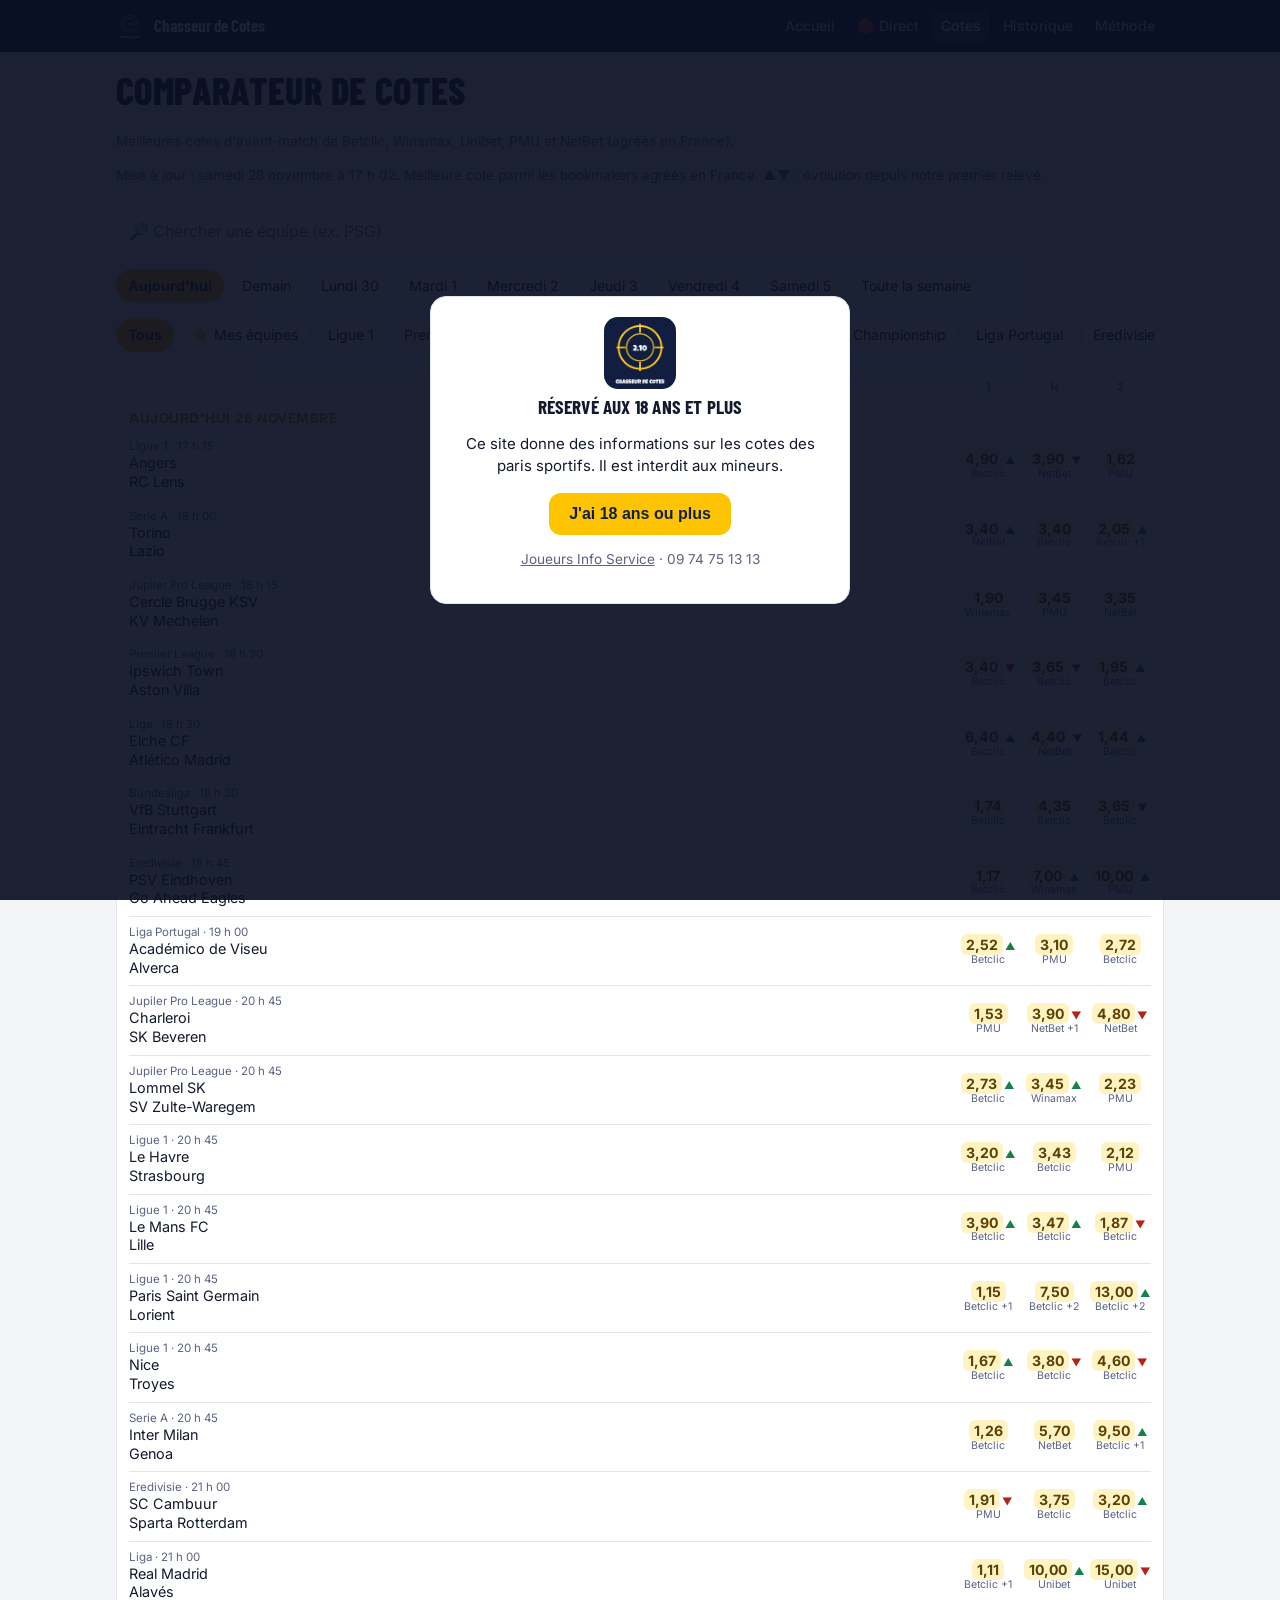
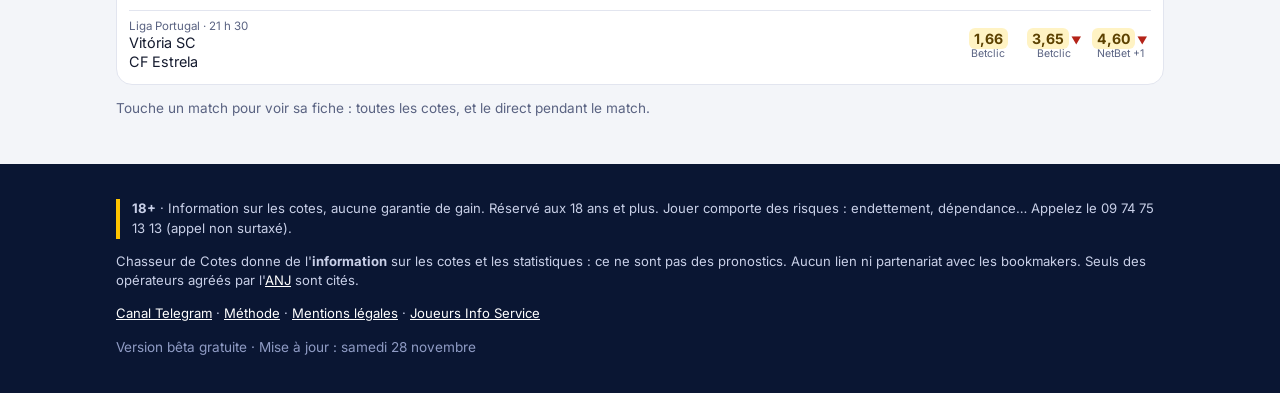
==== commit 4ffb8cbd: "Mise à jour automatique 2026-11-28 17:02" ====
--- a/comparateur.html
+++ b/comparateur.html
@@ -9,9 +9,9 @@
 <button class="btn" id="age-ok">J'ai 18 ans ou plus</button><p class="mini" style="margin-top:14px"><a href="https://www.joueurs-info-service.fr/">Joueurs Info Service</a> · 09 74 75 13 13</p></div></div>
 <header class="top"><div class="wrap"><a class="marque" href="index.html"><img src="logo.png" alt=""><span class="nom">Chasseur de Cotes</span></a><nav><a href="index.html">Accueil</a><a href="direct.html">🔴 Direct</a><a href="comparateur.html" class=actif>Cotes</a><a href="historique.html">Historique</a><a href="methode.html">Méthode</a></nav></div></header>
 <main><section class="serre"><div class="wrap"><h1>Comparateur de cotes</h1>
-<p class="mini">Meilleures cotes d'avant-match de Betclic, Winamax, Unibet, PMU et NetBet (agréés en France).</p><p class="mini">Mise à jour : samedi 28 novembre à 9 h 02. Meilleure cote parmi les bookmakers agréés en France. ▲▼ : évolution depuis notre premier relevé.</p><div class="filtres"><input type="search" id="q" placeholder="🔎 Chercher une équipe (ex. PSG)" aria-label="Chercher une équipe" autocomplete="off">
+<p class="mini">Meilleures cotes d'avant-match de Betclic, Winamax, Unibet, PMU et NetBet (agréés en France).</p><p class="mini">Mise à jour : samedi 28 novembre à 17 h 02. Meilleure cote parmi les bookmakers agréés en France. ▲▼ : évolution depuis notre premier relevé.</p><div class="filtres"><input type="search" id="q" placeholder="🔎 Chercher une équipe (ex. PSG)" aria-label="Chercher une équipe" autocomplete="off">
 <div class="chips ligne-x" id="f-jour" role="group" aria-label="Jour"><button data-j="2026-11-28">Aujourd'hui</button><button data-j="2026-11-29">Demain</button><button data-j="2026-11-30">Lundi 30</button><button data-j="2026-12-01">Mardi 1</button><button data-j="2026-12-02">Mercredi 2</button><button data-j="2026-12-03">Jeudi 3</button><button data-j="2026-12-04">Vendredi 4</button><button data-j="2026-12-05">Samedi 5</button><button data-j="tous">Toute la semaine</button></div><div class="chips ligne-x" id="f-ch" role="group" aria-label="Championnat"><button data-ch="tous">Tous</button><button data-ch="fav">⭐ Mes équipes</button><button data-ch="Ligue 1">Ligue 1</button><button data-ch="Premier League">Premier League</button><button data-ch="Liga">Liga</button><button data-ch="Serie A">Serie A</button><button data-ch="Bundesliga">Bundesliga</button><button data-ch="Ligue 2">Ligue 2</button><button data-ch="Championship">Championship</button><button data-ch="Liga Portugal">Liga Portugal</button><button data-ch="Eredivisie">Eredivisie</button><button data-ch="Jupiler Pro League">Jupiler Pro League</button><button data-ch="Süper Lig">Süper Lig</button></div></div>
-<div class="carte liste" id="liste-cotes"><div class="tete-cotes"><span></span><span>1</span><span>N</span><span>2</span></div><div class="jour" data-j="2026-11-28">Aujourd'hui 28 novembre</div><a class="match" href="match.html?id=2c30e2ebaf6c30aaa4e3fb56cffa6a29" data-ch="Bundesliga" data-j="2026-11-28" data-dom="1. FC Köln" data-ext="Elversberg" data-q="koln elversberg"><div class="eq"><div class="mini">Bundesliga · 15 h 30</div><div>1. FC Köln</div><div>Elversberg</div></div><div class="c"><span class="best">1,95</span><small>Betclic</small></div><div class="c"><span class="best">3,68</span><small>Betclic</small></div><div class="c"><span class="best">3,38</span><i class="fleche-h" title="La cote a monté">▲</i><small>Betclic</small></div></a><a class="match" href="match.html?id=3b025a029f51fbeb9580a178d0612f50" data-ch="Bundesliga" data-j="2026-11-28" data-dom="Hamburger SV" data-ext="Bayern Munich" data-q="hamburger sv bayern munich"><div class="eq"><div class="mini">Bundesliga · 15 h 30</div><div>Hamburger SV</div><div>Bayern Munich</div></div><div class="c"><span class="best">8,00</span><i class="fleche-b" title="La cote a baissé">▼</i><small>Betclic</small></div><div class="c"><span class="best">5,90</span><i class="fleche-b" title="La cote a baissé">▼</i><small>Betclic +1</small></div><div class="c"><span class="best">1,27</span><i class="fleche-h" title="La cote a monté">▲</i><small>Betclic</small></div></a><a class="match" href="match.html?id=f84a9da7eedd0ca11a28a1a7a8edddc7" data-ch="Bundesliga" data-j="2026-11-28" data-dom="SC Paderborn" data-ext="FC Schalke 04" data-q="paderborn schalke"><div class="eq"><div class="mini">Bundesliga · 15 h 30</div><div>SC Paderborn</div><div>FC Schalke 04</div></div><div class="c"><span class="best">2,57</span><i class="fleche-h" title="La cote a monté">▲</i><small>Betclic</small></div><div class="c"><span class="best">3,45</span><i class="fleche-h" title="La cote a monté">▲</i><small>Betclic</small></div><div class="c"><span class="best">2,60</span><i class="fleche-b" title="La cote a baissé">▼</i><small>PMU</small></div></a><a class="match" href="match.html?id=365e1a00908ab1cd5a51a53ede2b86b2" data-ch="Bundesliga" data-j="2026-11-28" data-dom="FSV Mainz 05" data-ext="Union Berlin" data-q="fsv mainz union berlin"><div class="eq"><div class="mini">Bundesliga · 15 h 30</div><div>FSV Mainz 05</div><div>Union Berlin</div></div><div class="c"><span class="best">1,43</span><small>Betclic</small></div><div class="c"><span class="best">4,70</span><i class="fleche-h" title="La cote a monté">▲</i><small>Betclic</small></div><div class="c"><span class="best">6,00</span><i class="fleche-h" title="La cote a monté">▲</i><small>NetBet</small></div></a><a class="match" href="match.html?id=ab87184803a63f7b679f1d12b01c3271" data-ch="Premier League" data-j="2026-11-28" data-dom="Manchester United" data-ext="Brentford" data-q="manchester united brentford"><div class="eq"><div class="mini">Premier League · 16 h 00</div><div>Manchester United</div><div>Brentford</div></div><div class="c"><span class="best">2,23</span><i class="fleche-h" title="La cote a monté">▲</i><small>Betclic</small></div><div class="c"><span class="best">3,65</span><small>Betclic</small></div><div class="c"><span class="best">2,80</span><i class="fleche-b" title="La cote a baissé">▼</i><small>Betclic +1</small></div></a><a class="match" href="match.html?id=0bc17a3c7d8153e72b94688960cc603a" data-ch="Premier League" data-j="2026-11-28" data-dom="Leeds United" data-ext="Coventry City" data-q="leeds united coventry city"><div class="eq"><div class="mini">Premier League · 16 h 00</div><div>Leeds United</div><div>Coventry City</div></div><div class="c"><span class="best">1,44</span><small>Betclic</small></div><div class="c"><span class="best">4,55</span><i class="fleche-h" title="La cote a monté">▲</i><small>Betclic</small></div><div class="c"><span class="best">6,10</span><i class="fleche-h" title="La cote a monté">▲</i><small>NetBet</small></div></a><a class="match" href="match.html?id=15fc58a442321c2a85f7a814466c0ab9" data-ch="Championship" data-j="2026-11-28" data-dom="Birmingham City" data-ext="Bolton Wanderers" data-q="birmingham city bolton wanderers"><div class="eq"><div class="mini">Championship · 16 h 00</div><div>Birmingham City</div><div>Bolton Wanderers</div></div><div class="c"><span class="best">1,44</span><small>PMU</small></div><div class="c"><span class="best">4,55</span><i class="fleche-h" title="La cote a monté">▲</i><small>Betclic</small></div><div class="c"><span class="best">5,75</span><i class="fleche-h" title="La cote a monté">▲</i><small>Betclic</small></div></a><a class="match" href="match.html?id=b67372e7107fdd259a978e614711e657" data-ch="Championship" data-j="2026-11-28" data-dom="West Bromwich Albion" data-ext="Bristol City" data-q="west bromwich albion bristol city"><div class="eq"><div class="mini">Championship · 16 h 00</div><div>West Bromwich Albion</div><div>Bristol City</div></div><div class="c"><span class="best">1,64</span><small>Betclic +2</small></div><div class="c"><span class="best">3,65</span><small>Betclic +1</small></div><div class="c"><span class="best">4,60</span><small>Betclic +1</small></div></a><a class="match" href="match.html?id=3f93526d7c8e0ca84734aea60c13900a" data-ch="Championship" data-j="2026-11-28" data-dom="Millwall" data-ext="Burnley" data-q="millwall burnley"><div class="eq"><div class="mini">Championship · 16 h 00</div><div>Millwall</div><div>Burnley</div></div><div class="c"><span class="best">2,05</span><small>Betclic</small></div><div class="c"><span class="best">3,47</span><i class="fleche-h" title="La cote a monté">▲</i><small>Betclic</small></div><div class="c"><span class="best">3,10</span><i class="fleche-h" title="La cote a monté">▲</i><small>Betclic</small></div></a><a class="match" href="match.html?id=82ef491ed2f8399e4ccec9f5d8315cee" data-ch="Championship" data-j="2026-11-28" data-dom="Derby County" data-ext="Watford" data-q="derby county watford"><div class="eq"><div class="mini">Championship · 16 h 00</div><div>Derby County</div><div>Watford</div></div><div class="c"><span class="best">2,15</span><small>Betclic</small></div><div class="c"><span class="best">3,23</span><small>Betclic</small></div><div class="c"><span class="best">3,07</span><i class="fleche-h" title="La cote a monté">▲</i><small>Betclic</small></div></a><a class="match" href="match.html?id=9cd8c682c6864b59a7f1a58964083e08" data-ch="Championship" data-j="2026-11-28" data-dom="Wrexham AFC" data-ext="Portsmouth" data-q="wrexham portsmouth"><div class="eq"><div class="mini">Championship · 16 h 00</div><div>Wrexham AFC</div><div>Portsmouth</div></div><div class="c"><span class="best">2,17</span><i class="fleche-h" title="La cote a monté">▲</i><small>Betclic</small></div><div class="c"><span class="best">3,10</span><small>Betclic +2</small></div><div class="c"><span class="best">3,25</span><i class="fleche-b" title="La cote a baissé">▼</i><small>NetBet</small></div></a><a class="match" href="match.html?id=dc42f49649c5329c2c47f94fc4ca0c89" data-ch="Championship" data-j="2026-11-28" data-dom="Queens Park Rangers" data-ext="Sheffield United" data-q="queens park rangers sheffield united"><div class="eq"><div class="mini">Championship · 16 h 00</div><div>Queens Park Rangers</div><div>Sheffield United</div></div><div class="c"><span class="best">1,93</span><small>PMU</small></div><div class="c"><span class="best">3,50</span><i class="fleche-h" title="La cote a monté">▲</i><small>Betclic +1</small></div><div class="c"><span class="best">3,58</span><i class="fleche-h" title="La cote a monté">▲</i><small>Betclic</small></div></a><a class="match" href="match.html?id=c836236766f7859e3c1d61caa581abe1" data-ch="Championship" data-j="2026-11-28" data-dom="West Ham United" data-ext="Stoke City" data-q="west ham united stoke city"><div class="eq"><div class="mini">Championship · 16 h 00</div><div>West Ham United</div><div>Stoke City</div></div><div class="c"><span class="best">1,64</span><small>PMU</small></div><div class="c"><span class="best">3,98</span><i class="fleche-h" title="La cote a monté">▲</i><small>Betclic</small></div><div class="c"><span class="best">4,65</span><i class="fleche-h" title="La cote a monté">▲</i><small>Betclic</small></div></a><a class="match" href="match.html?id=7662387ad941cba51f359a6c76f7f659" data-ch="Jupiler Pro League" data-j="2026-11-28" data-dom="Westerlo" data-ext="RAAL La Louvière" data-q="westerlo raal la louviere"><div class="eq"><div class="mini">Jupiler Pro League · 16 h 00</div><div>Westerlo</div><div>RAAL La Louvière</div></div><div class="c"><span class="best">1,84</span><small>Betclic +1</small></div><div class="c"><span class="best">3,45</span><small>PMU</small></div><div class="c"><span class="best">3,55</span><i class="fleche-b" title="La cote a baissé">▼</i><small>PMU</small></div></a><a class="match" href="match.html?id=33d92dabbd2606dfe9d31058f7b20cc8" data-ch="Liga" data-j="2026-11-28" data-dom="Málaga" data-ext="Athletic Bilbao" data-q="malaga athletic bilbao"><div class="eq"><div class="mini">Liga · 16 h 15</div><div>Málaga</div><div>Athletic Bilbao</div></div><div class="c"><span class="best">4,65</span><i class="fleche-h" title="La cote a monté">▲</i><small>Betclic</small></div><div class="c"><span class="best">3,78</span><i class="fleche-h" title="La cote a monté">▲</i><small>Betclic</small></div><div class="c"><span class="best">1,67</span><small>Betclic</small></div></a><a class="match" href="match.html?id=d583b1676d961c26794a3ccedf7edffb" data-ch="Liga Portugal" data-j="2026-11-28" data-dom="Arouca" data-ext="Rio Ave FC" data-q="arouca rio ave"><div class="eq"><div class="mini">Liga Portugal · 16 h 30</div><div>Arouca</div><div>Rio Ave FC</div></div><div class="c"><span class="best">1,67</span><small>Betclic</small></div><div class="c"><span class="best">3,73</span><small>Betclic</small></div><div class="c"><span class="best">4,50</span><i class="fleche-b" title="La cote a baissé">▼</i><small>Betclic</small></div></a><a class="match" href="match.html?id=4adcfcfea85a2d5dbbd487aa2a9fd9c3" data-ch="Liga Portugal" data-j="2026-11-28" data-dom="Moreirense FC" data-ext="Santa Clara" data-q="moreirense santa clara"><div class="eq"><div class="mini">Liga Portugal · 16 h 30</div><div>Moreirense FC</div><div>Santa Clara</div></div><div class="c"><span class="best">2,77</span><i class="fleche-b" title="La cote a baissé">▼</i><small>Betclic</small></div><div class="c"><span class="best">3,00</span><i class="fleche-b" title="La cote a baissé">▼</i><small>Unibet</small></div><div class="c"><span class="best">2,55</span><i class="fleche-h" title="La cote a monté">▲</i><small>Betclic +1</small></div></a><a class="match" href="match.html?id=0617a45f4dae394d0fd75e3dc4d5cae4" data-ch="Eredivisie" data-j="2026-11-28" data-dom="Excelsior" data-ext="SC Telstar" data-q="excelsior telstar"><div class="eq"><div class="mini">Eredivisie · 16 h 30</div><div>Excelsior</div><div>SC Telstar</div></div><div class="c"><span class="best">1,96</span><i class="fleche-h" title="La cote a monté">▲</i><small>Betclic</small></div><div class="c"><span class="best">3,32</span><i class="fleche-b" title="La cote a baissé">▼</i><small>Betclic</small></div><div class="c"><span class="best">3,35</span><small>PMU</small></div></a><a class="match" href="match.html?id=4001fed3da6baa90d8b6278f43a77af1" data-ch="Süper Lig" data-j="2026-11-28" data-dom="Gazişehir Gaziantep" data-ext="Amed SK" data-q="gazisehir gaziantep amed sk"><div class="eq"><div class="mini">Süper Lig · 17 h 00</div><div>Gazişehir Gaziantep</div><div>Amed SK</div></div><div class="c"><span class="best">3,05</span><i class="fleche-b" title="La cote a baissé">▼</i><small>NetBet +1</small></div><div class="c"><span class="best">3,40</span><i class="fleche-b" title="La cote a baissé">▼</i><small>Winamax</small></div><div class="c"><span class="best">2,10</span><i class="fleche-h" title="La cote a monté">▲</i><small>Winamax</small></div></a><a class="match" href="match.html?id=24b99950496c624f7124922fc1bda8bd" data-ch="Ligue 1" data-j="2026-11-28" data-dom="Angers" data-ext="RC Lens" data-q="angers lens"><div class="eq"><div class="mini">Ligue 1 · 17 h 15</div><div>Angers</div><div>RC Lens</div></div><div class="c"><span class="best">4,55</span><i class="fleche-h" title="La cote a monté">▲</i><small>Betclic</small></div><div class="c"><span class="best">3,90</span><i class="fleche-b" title="La cote a baissé">▼</i><small>Betclic</small></div><div class="c"><span class="best">1,66</span><small>Betclic</small></div></a><a class="match" href="match.html?id=aec86b479e922f437ba228b9a9d74da1" data-ch="Serie A" data-j="2026-11-28" data-dom="Torino" data-ext="Lazio" data-q="torino lazio"><div class="eq"><div class="mini">Serie A · 18 h 00</div><div>Torino</div><div>Lazio</div></div><div class="c"><span class="best">3,45</span><i class="fleche-h" title="La cote a monté">▲</i><small>Betclic</small></div><div class="c"><span class="best">3,42</span><small>Betclic</small></div><div class="c"><span class="best">2,05</span><i class="fleche-h" title="La cote a monté">▲</i><small>NetBet</small></div></a><a class="match" href="match.html?id=04714d91d0f55802a470965a1ae79777" data-ch="Jupiler Pro League" data-j="2026-11-28" data-dom="Cercle Brugge KSV" data-ext="KV Mechelen" data-q="cercle brugge ksv kv mechelen"><div class="eq"><div class="mini">Jupiler Pro League · 18 h 15</div><div>Cercle Brugge KSV</div><div>KV Mechelen</div></div><div class="c"><span class="best">1,90</span><small>Winamax</small></div><div class="c"><span class="best">3,45</span><small>PMU</small></div><div class="c"><span class="best">3,35</span><small>NetBet</small></div></a><a class="match" href="match.html?id=9d23f6ad21946dd258869ebc22236cf0" data-ch="Premier League" data-j="2026-11-28" data-dom="Ipswich Town" data-ext="Aston Villa" data-q="ipswich town aston villa"><div class="eq"><div class="mini">Premier League · 18 h 30</div><div>Ipswich Town</div><div>Aston Villa</div></div><div class="c"><span class="best">3,35</span><i class="fleche-b" title="La cote a baissé">▼</i><small>Betclic +1</small></div><div class="c"><span class="best">3,65</span><i class="fleche-b" title="La cote a baissé">▼</i><small>Betclic +1</small></div><div class="c"><span class="best">1,97</span><i class="fleche-h" title="La cote a monté">▲</i><small>Betclic</small></div></a><a class="match" href="match.html?id=40236ab976955345ebd1edb72abf6b22" data-ch="Liga" data-j="2026-11-28" data-dom="Elche CF" data-ext="Atlético Madrid" data-q="elche atletico madrid"><div class="eq"><div class="mini">Liga · 18 h 30</div><div>Elche CF</div><div>Atlético Madrid</div></div><div class="c"><span class="best">6,40</span><i class="fleche-h" title="La cote a monté">▲</i><small>Betclic</small></div><div class="c"><span class="best">4,60</span><i class="fleche-b" title="La cote a baissé">▼</i><small>Betclic</small></div><div class="c"><span class="best">1,41</span><small>Betclic</small></div></a><a class="match" href="match.html?id=5d838190a8f5932d7fcfbcc26bacdd9c" data-ch="Bundesliga" data-j="2026-11-28" data-dom="VfB Stuttgart" data-ext="Eintracht Frankfurt" data-q="vfb stuttgart eintracht frankfurt"><div class="eq"><div class="mini">Bundesliga · 18 h 30</div><div>VfB Stuttgart</div><div>Eintracht Frankfurt</div></div><div class="c"><span class="best">1,74</span><small>Betclic</small></div><div class="c"><span class="best">4,35</span><small>Betclic</small></div><div class="c"><span class="best">3,60</span><i class="fleche-b" title="La cote a baissé">▼</i><small>Betclic</small></div></a><a class="match" href="match.html?id=8031222f3f3e8384a69c0ca5e1166458" data-ch="Eredivisie" data-j="2026-11-28" data-dom="PSV Eindhoven" data-ext="Go Ahead Eagles" data-q="psv eindhoven go ahead eagles"><div class="eq"><div class="mini">Eredivisie · 18 h 45</div><div>PSV Eindhoven</div><div>Go Ahead Eagles</div></div><div class="c"><span class="best">1,17</span><small>Betclic</small></div><div class="c"><span class="best">7,00</span><i class="fleche-h" title="La cote a monté">▲</i><small>Winamax</small></div><div class="c"><span class="best">10,00</span><i class="fleche-h" title="La cote a monté">▲</i><small>PMU</small></div></a><a class="match" href="match.html?id=ee7e0fb3eb049d403134cefaf634c7d5" data-ch="Liga Portugal" data-j="2026-11-28" data-dom="Académico de Viseu" data-ext="Alverca" data-q="academico viseu alverca"><div class="eq"><div class="mini">Liga Portugal · 19 h 00</div><div>Académico de Viseu</div><div>Alverca</div></div><div class="c"><span class="best">2,52</span><i class="fleche-h" title="La cote a monté">▲</i><small>Betclic</small></div><div class="c"><span class="best">3,10</span><small>PMU</small></div><div class="c"><span class="best">2,72</span><small>Betclic</small></div></a><a class="match" href="match.html?id=f96c1137c9d3f7e2e691275a2988fa1d" data-ch="Ligue 1" data-j="2026-11-28" data-dom="Le Havre" data-ext="Strasbourg" data-q="le havre strasbourg"><div class="eq"><div class="mini">Ligue 1 · 20 h 45</div><div>Le Havre</div><div>Strasbourg</div></div><div class="c"><span class="best">3,17</span><i class="fleche-h" title="La cote a monté">▲</i><small>Betclic</small></div><div class="c"><span class="best">3,47</span><i class="fleche-h" title="La cote a monté">▲</i><small>Betclic</small></div><div class="c"><span class="best">2,10</span><small>Betclic +1</small></div></a><a class="match" href="match.html?id=aaa86a483888836242da663a46957894" data-ch="Ligue 1" data-j="2026-11-28" data-dom="Le Mans FC" data-ext="Lille" data-q="le mans lille"><div class="eq"><div class="mini">Ligue 1 · 20 h 45</div><div>Le Mans FC</div><div>Lille</div></div><div class="c"><span class="best">3,58</span><i class="fleche-h" title="La cote a monté">▲</i><small>Betclic</small></div><div class="c"><span class="best">3,25</span><small>Betclic +1</small></div><div class="c"><span class="best">2,03</span><i class="fleche-h" title="La cote a monté">▲</i><small>Betclic</small></div></a><a class="match" href="match.html?id=12002f6f804a122db48271ff05be03c0" data-ch="Ligue 1" data-j="2026-11-28" data-dom="Paris Saint Germain" data-ext="Lorient" data-q="paris saint germain lorient"><div class="eq"><div class="mini">Ligue 1 · 20 h 45</div><div>Paris Saint Germain</div><div>Lorient</div></div><div class="c"><span class="best">1,16</span><small>Betclic</small></div><div class="c"><span class="best">8,00</span><i class="fleche-h" title="La cote a monté">▲</i><small>Unibet</small></div><div class="c"><span class="best">13,00</span><i class="fleche-h" title="La cote a monté">▲</i><small>NetBet</small></div></a><a class="match" href="match.html?id=e9a1243fbfbc6f58d0e0522eb07ea9a1" data-ch="Ligue 1" data-j="2026-11-28" data-dom="Nice" data-ext="Troyes" data-q="nice troyes"><div class="eq"><div class="mini">Ligue 1 · 20 h 45</div><div>Nice</div><div>Troyes</div></div><div class="c"><span class="best">1,69</span><i class="fleche-h" title="La cote a monté">▲</i><small>Betclic</small></div><div class="c"><span class="best">3,75</span><i class="fleche-b" title="La cote a baissé">▼</i><small>Betclic</small></div><div class="c"><span class="best">4,50</span><i class="fleche-b" title="La cote a baissé">▼</i><small>NetBet +1</small></div></a><a class="match" href="match.html?id=f128c19fa7af43e30dbe3c373e7bc27e" data-ch="Serie A" data-j="2026-11-28" data-dom="Inter Milan" data-ext="Genoa" data-q="inter milan genoa"><div class="eq"><div class="mini">Serie A · 20 h 45</div><div>Inter Milan</div><div>Genoa</div></div><div class="c"><span class="best">1,25</span><small>Betclic</small></div><div class="c"><span class="best">6,00</span><i class="fleche-h" title="La cote a monté">▲</i><small>Winamax</small></div><div class="c"><span class="best">9,50</span><i class="fleche-h" title="La cote a monté">▲</i><small>Betclic +1</small></div></a><a class="match" href="match.html?id=37501fa07aae9bfd26a648fdf4e3e651" data-ch="Jupiler Pro League" data-j="2026-11-28" data-dom="Charleroi" data-ext="SK Beveren" data-q="charleroi sk beveren"><div class="eq"><div class="mini">Jupiler Pro League · 20 h 45</div><div>Charleroi</div><div>SK Beveren</div></div><div class="c"><span class="best">1,53</span><small>PMU</small></div><div class="c"><span class="best">3,90</span><i class="fleche-b" title="La cote a baissé">▼</i><small>NetBet +1</small></div><div class="c"><span class="best">4,80</span><i class="fleche-b" title="La cote a baissé">▼</i><small>NetBet</small></div></a><a class="match" href="match.html?id=c72f7a41bee5c0683df379920136eea8" data-ch="Jupiler Pro League" data-j="2026-11-28" data-dom="Lommel SK" data-ext="SV Zulte-Waregem" data-q="lommel sk sv zulte waregem"><div class="eq"><div class="mini">Jupiler Pro League · 20 h 45</div><div>Lommel SK</div><div>SV Zulte-Waregem</div></div><div class="c"><span class="best">2,73</span><i class="fleche-h" title="La cote a monté">▲</i><small>Betclic</small></div><div class="c"><span class="best">3,45</span><i class="fleche-h" title="La cote a monté">▲</i><small>Winamax</small></div><div class="c"><span class="best">2,23</span><small>PMU</small></div></a><a class="match" href="match.html?id=c99772cba1418e72f2eded26e4afeb59" data-ch="Liga" data-j="2026-11-28" data-dom="Real Madrid" data-ext="Alavés" data-q="real madrid alaves"><div class="eq"><div class="mini">Liga · 21 h 00</div><div>Real Madrid</div><div>Alavés</div></div><div class="c"><span class="best">1,12</span><small>Betclic</small></div><div class="c"><span class="best">9,00</span><i class="fleche-b" title="La cote a baissé">▼</i><small>Unibet +1</small></div><div class="c"><span class="best">17,00</span><i class="fleche-b" title="La cote a baissé">▼</i><small>Unibet</small></div></a><a class="match" href="match.html?id=708641646f92ec14288beaaf1154e996" data-ch="Eredivisie" data-j="2026-11-28" data-dom="SC Cambuur" data-ext="Sparta Rotterdam" data-q="cambuur sparta rotterdam"><div class="eq"><div class="mini">Eredivisie · 21 h 00</div><div>SC Cambuur</div><div>Sparta Rotterdam</div></div><div class="c"><span class="best">1,91</span><i class="fleche-b" title="La cote a baissé">▼</i><small>PMU</small></div><div class="c"><span class="best">3,75</span><small>Betclic</small></div><div class="c"><span class="best">3,20</span><i class="fleche-h" title="La cote a monté">▲</i><small>Betclic</small></div></a><a class="match" href="match.html?id=3348c02fd713356ec319779bd5edc561" data-ch="Liga Portugal" data-j="2026-11-28" data-dom="Vitória SC" data-ext="CF Estrela" data-q="vitoria estrela"><div class="eq"><div class="mini">Liga Portugal · 21 h 30</div><div>Vitória SC</div><div>CF Estrela</div></div><div class="c"><span class="best">1,66</span><small>Betclic</small></div><div class="c"><span class="best">3,65</span><i class="fleche-b" title="La cote a baissé">▼</i><small>Betclic</small></div><div class="c"><span class="best">4,60</span><i class="fleche-b" title="La cote a baissé">▼</i><small>NetBet +1</small></div></a><div class="jour" data-j="2026-11-29">Demain 29 novembre</div><a class="match" href="match.html?id=3e9a89fc7f5bd95d70e6fd3faaccf5d2" data-ch="Süper Lig" data-j="2026-11-29" data-dom="Çorum FK" data-ext="Kocaelispor" data-q="corum fk kocaelispor"><div class="eq"><div class="mini">Süper Lig · 11 h 30</div><div>Çorum FK</div><div>Kocaelispor</div></div><div class="c"><span class="best">1,79</span><small>Betclic</small></div><div class="c"><span class="best">3,35</span><small>PMU</small></div><div class="c"><span class="best">3,90</span><small>PMU</small></div></a><a class="match" href="match.html?id=d77c244bd9dd91534c40b863e44cf905" data-ch="Eredivisie" data-j="2026-11-29" data-dom="ADO Den Haag" data-ext="FC Utrecht" data-q="ado den haag utrecht"><div class="eq"><div class="mini">Eredivisie · 12 h 15</div><div>ADO Den Haag</div><div>FC Utrecht</div></div><div class="c"><span class="best">2,63</span><small>PMU</small></div><div class="c"><span class="best">3,48</span><small>Betclic</small></div><div class="c"><span class="best">2,25</span><small>Betclic +1</small></div></a><a class="match" href="match.html?id=d3d47b94324eb7cde85bd93993437d1c" data-ch="Serie A" data-j="2026-11-29" data-dom="Udinese" data-ext="Fiorentina" data-q="udinese fiorentina"><div class="eq"><div class="mini">Serie A · 12 h 30</div><div>Udinese</div><div>Fiorentina</div></div><div class="c"><span class="best">2,95</span><small>Betclic +1</small></div><div class="c"><span class="best">3,42</span><small>Betclic</small></div><div class="c"><span class="best">2,18</span><i class="fleche-h" title="La cote a monté">▲</i><small>Betclic</small></div></a><a class="match" href="match.html?id=f45e9062c2f755b977c98d496c22697b" data-ch="Premier League" data-j="2026-11-29" data-dom="Everton" data-ext="Liverpool" data-q="everton liverpool"><div class="eq"><div class="mini">Premier League · 13 h 00</div><div>Everton</div><div>Liverpool</div></div><div class="c"><span class="best">4,30</span><i class="fleche-h" title="La cote a monté">▲</i><small>NetBet</small></div><div class="c"><span class="best">4,00</span><i class="fleche-h" title="La cote a monté">▲</i><small>Betclic</small></div><div class="c"><span class="best">1,69</span><small>Betclic</small></div></a><a class="match" href="match.html?id=bcf1bfc44adf70bf134bd132c4a5ba87" data-ch="Championship" data-j="2026-11-29" data-dom="Swansea City" data-ext="Cardiff City" data-q="swansea city cardiff city"><div class="eq"><div class="mini">Championship · 13 h 00</div><div>Swansea City</div><div>Cardiff City</div></div><div class="c"><span class="best">2,02</span><i class="fleche-h" title="La cote a monté">▲</i><small>PMU</small></div><div class="c"><span class="best">3,55</span><small>Betclic</small></div><div class="c"><span class="best">2,95</span><i class="fleche-b" title="La cote a baissé">▼</i><small>Betclic +1</small></div></a><a class="match" href="match.html?id=4e79ee7c444dbd58fe111d8f1f69b775" data-ch="Jupiler Pro League" data-j="2026-11-29" data-dom="Sint Truiden" data-ext="Genk" data-q="sint truiden genk"><div class="eq"><div class="mini">Jupiler Pro League · 13 h 30</div><div>Sint Truiden</div><div>Genk</div></div><div class="c"><span class="best">2,33</span><small>PMU</small></div><div class="c"><span class="best">3,45</span><small>Winamax</small></div><div class="c"><span class="best">2,52</span><small>NetBet</small></div></a><a class="match" href="match.html?id=1ab9541320cecbe9f043565fd4a141e0" data-ch="Liga" data-j="2026-11-29" data-dom="Valencia" data-ext="CA Osasuna" data-q="valencia ca osasuna"><div class="eq"><div class="mini">Liga · 14 h 00</div><div>Valencia</div><div>CA Osasuna</div></div><div class="c"><span class="best">2,07</span><small>Betclic</small></div><div class="c"><span class="best">3,15</span><small>Betclic</small></div><div class="c"><span class="best">3,45</span><i class="fleche-h" title="La cote a monté">▲</i><small>Betclic</small></div></a><a class="match" href="match.html?id=c93dfa2135f55e761dc577ae61eca31f" data-ch="Süper Lig" data-j="2026-11-29" data-dom="Eyüpspor" data-ext="Basaksehir" data-q="eyupspor basaksehir"><div class="eq"><div class="mini">Süper Lig · 14 h 00</div><div>Eyüpspor</div><div>Basaksehir</div></div><div class="c"><span class="best">6,30</span><i class="fleche-h" title="La cote a monté">▲</i><small>NetBet</small></div><div class="c"><span class="best">4,50</span><i class="fleche-h" title="La cote a monté">▲</i><small>Betclic +1</small></div><div class="c"><span class="best">1,36</span><small>PMU</small></div></a><a class="match" href="match.html?id=a846e6934bbb0f1a707bae28d3c52e9b" data-ch="Eredivisie" data-j="2026-11-29" data-dom="Feyenoord" data-ext="Ajax" data-q="feyenoord ajax"><div class="eq"><div class="mini">Eredivisie · 14 h 30</div><div>Feyenoord</div><div>Ajax</div></div><div class="c"><span class="best">2,14</span><i class="fleche-h" title="La cote a monté">▲</i><small>PMU</small></div><div class="c"><span class="best">3,73</span><small>Betclic</small></div><div class="c"><span class="best">2,63</span><i class="fleche-b" title="La cote a baissé">▼</i><small>Betclic</small></div></a><a class="match" href="match.html?id=2bebeea09c64f8187e5b44dd6ab27b53" data-ch="Eredivisie" data-j="2026-11-29" data-dom="Fortuna Sittard" data-ext="Heerenveen" data-q="fortuna sittard heerenveen"><div class="eq"><div class="mini">Eredivisie · 14 h 30</div><div>Fortuna Sittard</div><div>Heerenveen</div></div><div class="c"><span class="best">3,50</span><small>NetBet</small></div><div class="c"><span class="best">3,55</span><small>Betclic</small></div><div class="c"><span class="best">1,85</span><small>PMU</small></div></a><a class="match" href="match.html?id=a370db12aaff183a94f8e9a6acb6d4c9" data-ch="Ligue 1" data-j="2026-11-29" data-dom="Auxerre" data-ext="Marseille" data-q="auxerre marseille"><div class="eq"><div class="mini">Ligue 1 · 15 h 00</div><div>Auxerre</div><div>Marseille</div></div><div class="c"><span class="best">3,68</span><i class="fleche-h" title="La cote a monté">▲</i><small>Betclic</small></div><div class="c"><span class="best">3,70</span><small>Unibet</small></div><div class="c"><span class="best">1,88</span><small>Winamax</small></div></a><a class="match" href="match.html?id=dc63586a1b1d938a461d71bf5b36d982" data-ch="Serie A" data-j="2026-11-29" data-dom="Sassuolo" data-ext="Napoli" data-q="sassuolo napoli"><div class="eq"><div class="mini">Serie A · 15 h 00</div><div>Sassuolo</div><div>Napoli</div></div><div class="c"><span class="best">4,60</span><small>NetBet</small></div><div class="c"><span class="best">4,10</span><i class="fleche-h" title="La cote a monté">▲</i><small>NetBet</small></div><div class="c"><span class="best">1,61</span><small>Betclic</small></div></a><a class="match" href="match.html?id=56ea91809ff11d3a67557a21b3371cb9" data-ch="Premier League" data-j="2026-11-29" data-dom="Fulham" data-ext="Bournemouth" data-q="fulham bournemouth"><div class="eq"><div class="mini">Premier League · 15 h 05</div><div>Fulham</div><div>Bournemouth</div></div><div class="c"><span class="best">2,75</span><i class="fleche-h" title="La cote a monté">▲</i><small>Betclic</small></div><div class="c"><span class="best">3,37</span><small>Betclic</small></div><div class="c"><span class="best">2,38</span><i class="fleche-b" title="La cote a baissé">▼</i><small>PMU</small></div></a><a class="match" href="match.html?id=e9c2b74ecaafd494e3b2d8521b52216a" data-ch="Premier League" data-j="2026-11-29" data-dom="Brighton and Hove Albion" data-ext="Newcastle United" data-q="brighton and hove albion newcastle united"><div class="eq"><div class="mini">Premier League · 15 h 05</div><div>Brighton and Hove Albion</div><div>Newcastle United</div></div><div class="c"><span class="best">1,50</span><small>Betclic +1</small></div><div class="c"><span class="best">4,40</span><i class="fleche-h" title="La cote a monté">▲</i><small>Betclic</small></div><div class="c"><span class="best">5,10</span><i class="fleche-h" title="La cote a monté">▲</i><small>Betclic</small></div></a><a class="match" href="match.html?id=e12585885a7f135127f276b7f1ecdf89" data-ch="Premier League" data-j="2026-11-29" data-dom="Crystal Palace" data-ext="Hull City" data-q="crystal palace hull city"><div class="eq"><div class="mini">Premier League · 15 h 05</div><div>Crystal Palace</div><div>Hull City</div></div><div class="c"><span class="best">1,84</span><i class="fleche-h" title="La cote a monté">▲</i><small>Betclic</small></div><div class="c"><span class="best">3,63</span><small>Betclic</small></div><div class="c"><span class="best">3,75</span><small>PMU</small></div></a><a class="match" href="match.html?id=09bb0ba9a9025d64fed410375c0c8f80" data-ch="Premier League" data-j="2026-11-29" data-dom="Sunderland" data-ext="Tottenham Hotspur" data-q="sunderland tottenham hotspur"><div class="eq"><div class="mini">Premier League · 15 h 05</div><div>Sunderland</div><div>Tottenham Hotspur</div></div><div class="c"><span class="best">3,80</span><i class="fleche-h" title="La cote a monté">▲</i><small>NetBet</small></div><div class="c"><span class="best">3,40</span><i class="fleche-h" title="La cote a monté">▲</i><small>NetBet</small></div><div class="c"><span class="best">1,89</span><i class="fleche-b" title="La cote a baissé">▼</i><small>Betclic</small></div></a><a class="match" href="match.html?id=2aa9aa95157eb36fed45135c995cdd80" data-ch="Bundesliga" data-j="2026-11-29" data-dom="SC Freiburg" data-ext="RB Leipzig" data-q="freiburg rb leipzig"><div class="eq"><div class="mini">Bundesliga · 15 h 30</div><div>SC Freiburg</div><div>RB Leipzig</div></div><div class="c"><span class="best">2,65</span><small>Betclic</small></div><div class="c"><span class="best">3,70</span><i class="fleche-h" title="La cote a monté">▲</i><small>Betclic +1</small></div><div class="c"><span class="best">2,28</span><small>PMU</small></div></a><a class="match" href="match.html?id=f07207aafb2fb29c4a9f5ae9fc52ccd4" data-ch="Jupiler Pro League" data-j="2026-11-29" data-dom="Royal Antwerp" data-ext="Anderlecht" data-q="royal antwerp anderlecht"><div class="eq"><div class="mini">Jupiler Pro League · 16 h 00</div><div>Royal Antwerp</div><div>Anderlecht</div></div><div class="c"><span class="best">3,50</span><small>PMU</small></div><div class="c"><span class="best">3,55</span><small>NetBet +1</small></div><div class="c"><span class="best">1,86</span><small>Winamax</small></div></a><a class="match" href="match.html?id=69fc06d019491be2aa1bf69b8f8041e3" data-ch="Liga" data-j="2026-11-29" data-dom="Deportivo La Coruña" data-ext="Barcelona" data-q="deportivo la coruna barcelona"><div class="eq"><div class="mini">Liga · 16 h 15</div><div>Deportivo La Coruña</div><div>Barcelona</div></div><div class="c"><span class="best">10,00</span><i class="fleche-h" title="La cote a monté">▲</i><small>NetBet +1</small></div><div class="c"><span class="best">7,25</span><i class="fleche-h" title="La cote a monté">▲</i><small>Winamax</small></div><div class="c"><span class="best">1,20</span><small>Betclic</small></div></a><a class="match" href="match.html?id=523fa336e1cf685100957e5e6359fc4c" data-ch="Eredivisie" data-j="2026-11-29" data-dom="FC Zwolle" data-ext="AZ Alkmaar" data-q="zwolle az alkmaar"><div class="eq"><div class="mini">Eredivisie · 16 h 45</div><div>FC Zwolle</div><div>AZ Alkmaar</div></div><div class="c"><span class="best">5,60</span><i class="fleche-h" title="La cote a monté">▲</i><small>PMU</small></div><div class="c"><span class="best">4,30</span><small>Betclic</small></div><div class="c"><span class="best">1,46</span><small>Betclic +1</small></div></a><a class="match" href="match.html?id=84823d7f9d7deb307b17327b31aefa51" data-ch="Süper Lig" data-j="2026-11-29" data-dom="Fenerbahce" data-ext="Erzurum BB" data-q="fenerbahce erzurum bb"><div class="eq"><div class="mini">Süper Lig · 17 h 00</div><div>Fenerbahce</div><div>Erzurum BB</div></div><div class="c"><span class="best">1,18</span><small>Betclic +1</small></div><div class="c"><span class="best">6,00</span><i class="fleche-h" title="La cote a monté">▲</i><small>PMU</small></div><div class="c"><span class="best">11,50</span><i class="fleche-h" title="La cote a monté">▲</i><small>PMU</small></div></a><a class="match" href="match.html?id=71c08940a73e9f42d503449f052a1bdf" data-ch="Ligue 1" data-j="2026-11-29" data-dom="Toulouse" data-ext="Rennes" data-q="toulouse rennes"><div class="eq"><div class="mini">Ligue 1 · 17 h 15</div><div>Toulouse</div><div>Rennes</div></div><div class="c"><span class="best">2,30</span><i class="fleche-b" title="La cote a baissé">▼</i><small>PMU</small></div><div class="c"><span class="best">3,50</span><small>Betclic</small></div><div class="c"><span class="best">2,73</span><i class="fleche-h" title="La cote a monté">▲</i><small>Betclic</small></div></a><a class="match" href="match.html?id=d20ede55e54ed7b55fdc36ca373727c0" data-ch="Premier League" data-j="2026-11-29" data-dom="Arsenal" data-ext="Manchester City" data-q="arsenal manchester city"><div class="eq"><div class="mini">Premier League · 17 h 30</div><div>Arsenal</div><div>Manchester City</div></div><div class="c"><span class="best">1,94</span><i class="fleche-h" title="La cote a monté">▲</i><small>Betclic</small></div><div class="c"><span class="best">3,53</span><small>Betclic</small></div><div class="c"><span class="best">3,42</span><small>Betclic</small></div></a><a class="match" href="match.html?id=98dc79e39433bb4c59bf9753e35a5cdf" data-ch="Bundesliga" data-j="2026-11-29" data-dom="TSG Hoffenheim" data-ext="Augsburg" data-q="tsg hoffenheim augsburg"><div class="eq"><div class="mini">Bundesliga · 17 h 30</div><div>TSG Hoffenheim</div><div>Augsburg</div></div><div class="c"><span class="best">1,67</span><small>Betclic</small></div><div class="c"><span class="best">4,40</span><i class="fleche-b" title="La cote a baissé">▼</i><small>Winamax</small></div><div class="c"><span class="best">3,90</span><small>NetBet</small></div></a><a class="match" href="match.html?id=c979bd4559d2d81a8e2fe8f2d4aec376" data-ch="Serie A" data-j="2026-11-29" data-dom="AS Roma" data-ext="Monza" data-q="roma monza"><div class="eq"><div class="mini">Serie A · 18 h 00</div><div>AS Roma</div><div>Monza</div></div><div class="c"><span class="best">1,16</span><small>Betclic</small></div><div class="c"><span class="best">7,50</span><i class="fleche-h" title="La cote a monté">▲</i><small>Winamax</small></div><div class="c"><span class="best">12,50</span><i class="fleche-b" title="La cote a baissé">▼</i><small>NetBet</small></div></a><a class="match" href="match.html?id=20c78c2ef75c4a6d7f4af81dd32e97cd" data-ch="Liga" data-j="2026-11-29" data-dom="Celta Vigo" data-ext="Villarreal" data-q="celta vigo villarreal"><div class="eq"><div class="mini">Liga · 18 h 30</div><div>Celta Vigo</div><div>Villarreal</div></div><div class="c"><span class="best">2,67</span><small>Betclic</small></div><div class="c"><span class="best">3,38</span><i class="fleche-h" title="La cote a monté">▲</i><small>Betclic</small></div><div class="c"><span class="best">2,43</span><small>PMU</small></div></a><a class="match" href="match.html?id=630736ab8e87597d5ac6e58133d7f7d0" data-ch="Jupiler Pro League" data-j="2026-11-29" data-dom="Standard Liege" data-ext="Club Brugge" data-q="standard liege brugge"><div class="eq"><div class="mini">Jupiler Pro League · 18 h 30</div><div>Standard Liege</div><div>Club Brugge</div></div><div class="c"><span class="best">5,40</span><small>PMU</small></div><div class="c"><span class="best">4,30</span><small>NetBet</small></div><div class="c"><span class="best">1,46</span><small>Winamax</small></div></a><a class="match" href="match.html?id=588984eaf08b356b49055b534cef52e6" data-ch="Liga Portugal" data-j="2026-11-29" data-dom="Gil Vicente" data-ext="Estoril" data-q="gil vicente estoril"><div class="eq"><div class="mini">Liga Portugal · 19 h 00</div><div>Gil Vicente</div><div>Estoril</div></div><div class="c"><span class="best">1,75</span><small>Betclic</small></div><div class="c"><span class="best">3,50</span><small>Betclic</small></div><div class="c"><span class="best">4,10</span><small>Betclic</small></div></a><a class="match" href="match.html?id=adf2cdd99a32b11949f854bb84271604" data-ch="Jupiler Pro League" data-j="2026-11-29" data-dom="Union Saint-Gilloise" data-ext="Gent" data-q="union saint gilloise gent"><div class="eq"><div class="mini">Jupiler Pro League · 19 h 15</div><div>Union Saint-Gilloise</div><div>Gent</div></div><div class="c"><span class="best">1,42</span><small>PMU</small></div><div class="c"><span class="best">4,10</span><small>NetBet +1</small></div><div class="c"><span class="best">6,10</span><i class="fleche-h" title="La cote a monté">▲</i><small>NetBet</small></div></a><a class="match" href="match.html?id=98415e21c147d701bd81e70b1af0f3a7" data-ch="Bundesliga" data-j="2026-11-29" data-dom="Borussia Dortmund" data-ext="Bayer Leverkusen" data-q="borussia dortmund bayer leverkusen"><div class="eq"><div class="mini">Bundesliga · 19 h 30</div><div>Borussia Dortmund</div><div>Bayer Leverkusen</div></div><div class="c"><span class="best">2,07</span><i class="fleche-h" title="La cote a monté">▲</i><small>Betclic</small></div><div class="c"><span class="best">3,80</span><small>NetBet +1</small></div><div class="c"><span class="best">2,95</span><small>PMU</small></div></a><a class="match" href="match.html?id=8b09095f4f6b0fe4d90d591fa38daa61" data-ch="Eredivisie" data-j="2026-11-29" data-dom="NEC Nijmegen" data-ext="FC Twente Enschede" data-q="nec nijmegen twente enschede"><div class="eq"><div class="mini">Eredivisie · 20 h 00</div><div>NEC Nijmegen</div><div>FC Twente Enschede</div></div><div class="c"><span class="best">3,80</span><i class="fleche-h" title="La cote a monté">▲</i><small>NetBet</small></div><div class="c"><span class="best">3,85</span><i class="fleche-h" title="La cote a monté">▲</i><small>Betclic</small></div><div class="c"><span class="best">1,73</span><small>PMU</small></div></a><a class="match" href="match.html?id=ca8aa566e27e1d05b47e8151b2066f9a" data-ch="Ligue 1" data-j="2026-11-29" data-dom="Lyon" data-ext="AS Monaco" data-q="lyon monaco"><div class="eq"><div class="mini">Ligue 1 · 20 h 45</div><div>Lyon</div><div>AS Monaco</div></div><div class="c"><span class="best">2,30</span><small>Betclic</small></div><div class="c"><span class="best">3,35</span><i class="fleche-h" title="La cote a monté">▲</i><small>Betclic</small></div><div class="c"><span class="best">2,85</span><small>NetBet +1</small></div></a><a class="match" href="match.html?id=3876ad367184af2f8fc04a544fc894aa" data-ch="Serie A" data-j="2026-11-29" data-dom="Como" data-ext="Juventus" data-q="como juventus"><div class="eq"><div class="mini">Serie A · 20 h 45</div><div>Como</div><div>Juventus</div></div><div class="c"><span class="best">1,92</span><small>Betclic</small></div><div class="c"><span class="best">3,45</span><small>Betclic +2</small></div><div class="c"><span class="best">3,60</span><i class="fleche-h" title="La cote a monté">▲</i><small>NetBet</small></div></a><a class="match" href="match.html?id=f892ea6d5eca105c36ca9468b12857f2" data-ch="Liga" data-j="2026-11-29" data-dom="Real Sociedad" data-ext="Sevilla" data-q="real sociedad sevilla"><div class="eq"><div class="mini">Liga · 21 h 00</div><div>Real Sociedad</div><div>Sevilla</div></div><div class="c"><span class="best">2,05</span><small>Betclic</small></div><div class="c"><span class="best">3,50</span><i class="fleche-h" title="La cote a monté">▲</i><small>Winamax</small></div><div class="c"><span class="best">3,15</span><i class="fleche-b" title="La cote a baissé">▼</i><small>Betclic</small></div></a><a class="match" href="match.html?id=e2c82af8f115ac10036b905eb29e4f37" data-ch="Liga Portugal" data-j="2026-11-29" data-dom="FC Porto" data-ext="Sporting Lisbon" data-q="porto sporting lisbon"><div class="eq"><div class="mini">Liga Portugal · 21 h 30</div><div>FC Porto</div><div>Sporting Lisbon</div></div><div class="c"><span class="best">1,84</span><small>Betclic</small></div><div class="c"><span class="best">3,33</span><small>Betclic</small></div><div class="c"><span class="best">3,90</span><small>Betclic +1</small></div></a><div class="jour" data-j="2026-11-30">Lundi 30 novembre</div><a class="match" href="match.html?id=61e4741f21230122441a7a07f53f4341" data-ch="Süper Lig" data-j="2026-11-30" data-dom="Goztepe" data-ext="Trabzonspor" data-q="goztepe trabzonspor"><div class="eq"><div class="mini">Süper Lig · 17 h 00</div><div>Goztepe</div><div>Trabzonspor</div></div><div class="c"><span class="best">3,20</span><small>PMU</small></div><div class="c"><span class="best">3,50</span><small>Betclic +2</small></div><div class="c"><span class="best">1,90</span><small>Betclic +1</small></div></a><a class="match" href="match.html?id=f1d2a6064d1452074570bbc656d36a20" data-ch="Serie A" data-j="2026-11-30" data-dom="Lecce" data-ext="Atalanta BC" data-q="lecce atalanta bc"><div class="eq"><div class="mini">Serie A · 18 h 30</div><div>Lecce</div><div>Atalanta BC</div></div><div class="c"><span class="best">3,85</span><i class="fleche-h" title="La cote a monté">▲</i><small>NetBet</small></div><div class="c"><span class="best">3,68</span><small>Betclic</small></div><div class="c"><span class="best">1,77</span><i class="fleche-b" title="La cote a baissé">▼</i><small>PMU</small></div></a><a class="match" href="match.html?id=4106cffbfdc215fb99e5a2e60a1f9f80" data-ch="Süper Lig" data-j="2026-11-30" data-dom="Besiktas JK" data-ext="Galatasaray" data-q="besiktas jk galatasaray"><div class="eq"><div class="mini">Süper Lig · 19 h 00</div><div>Besiktas JK</div><div>Galatasaray</div></div><div class="c"><span class="best">1,97</span><i class="fleche-h" title="La cote a monté">▲</i><small>NetBet</small></div><div class="c"><span class="best">3,60</span><small>Winamax</small></div><div class="c"><span class="best">3,00</span><i class="fleche-b" title="La cote a baissé">▼</i><small>PMU</small></div></a><a class="match" href="match.html?id=3d57da6bdb20b65145bc2479ee5f2ae7" data-ch="Serie A" data-j="2026-11-30" data-dom="Cagliari" data-ext="AC Milan" data-q="cagliari milan"><div class="eq"><div class="mini">Serie A · 20 h 45</div><div>Cagliari</div><div>AC Milan</div></div><div class="c"><span class="best">4,65</span><small>Betclic</small></div><div class="c"><span class="best">3,65</span><small>Betclic +1</small></div><div class="c"><span class="best">1,64</span><small>PMU</small></div></a><a class="match" href="match.html?id=b648a7246af1d3a839b0fcd212849a7c" data-ch="Liga" data-j="2026-11-30" data-dom="Espanyol" data-ext="Getafe" data-q="espanyol getafe"><div class="eq"><div class="mini">Liga · 21 h 00</div><div>Espanyol</div><div>Getafe</div></div><div class="c"><span class="best">1,97</span><small>Betclic</small></div><div class="c"><span class="best">3,10</span><i class="fleche-h" title="La cote a monté">▲</i><small>Winamax</small></div><div class="c"><span class="best">3,73</span><small>Betclic</small></div></a><a class="match" href="match.html?id=cbe76870424e24c03bf811910914148f" data-ch="Liga Portugal" data-j="2026-11-30" data-dom="Benfica" data-ext="Famalicão" data-q="benfica famalicao"><div class="eq"><div class="mini">Liga Portugal · 21 h 15</div><div>Benfica</div><div>Famalicão</div></div><div class="c"><span class="best">1,13</span><small>Betclic +2</small></div><div class="c"><span class="best">7,00</span><small>PMU</small></div><div class="c"><span class="best">14,00</span><small>PMU</small></div></a><a class="match" href="match.html?id=61b7d270b965f9804d2d2ed500f41214" data-ch="Liga Portugal" data-j="2026-11-30" data-dom="Casa Pia" data-ext="Braga" data-q="casa pia braga"><div class="eq"><div class="mini">Liga Portugal · 21 h 15</div><div>Casa Pia</div><div>Braga</div></div><div class="c"><span class="best">6,75</span><small>PMU</small></div><div class="c"><span class="best">4,10</span><small>Betclic +1</small></div><div class="c"><span class="best">1,41</span><small>Betclic +2</small></div></a><div class="jour" data-j="2026-12-01">Mardi 1 décembre</div><a class="match" href="match.html?id=c7aff6bfea3ca1c4b177694977831b85" data-ch="Premier League" data-j="2026-12-01" data-dom="Coventry City" data-ext="Ipswich Town" data-q="coventry city ipswich town"><div class="eq"><div class="mini">Premier League · 21 h 00</div><div>Coventry City</div><div>Ipswich Town</div></div><div class="c"><span class="best">2,12</span><small>Betclic</small></div><div class="c"><span class="best">3,47</span><i class="fleche-h" title="La cote a monté">▲</i><small>Betclic</small></div><div class="c"><span class="best">2,95</span><i class="fleche-h" title="La cote a monté">▲</i><small>Betclic</small></div></a><div class="jour" data-j="2026-12-02">Mercredi 2 décembre</div><a class="match" href="match.html?id=dc10f5ff4125d724e0fbfe7efe6d86aa" data-ch="Liga" data-j="2026-12-02" data-dom="Real Sociedad" data-ext="Real Madrid" data-q="real sociedad real madrid"><div class="eq"><div class="mini">Liga · 19 h 00</div><div>Real Sociedad</div><div>Real Madrid</div></div><div class="c"><span class="best">6,00</span><small>Betclic +1</small></div><div class="c"><span class="best">5,25</span><i class="fleche-h" title="La cote a monté">▲</i><small>Betclic</small></div><div class="c"><span class="best">1,35</span><small>Betclic</small></div></a><a class="match" href="match.html?id=836ad618789e171f7357649ce8e62b49" data-ch="Premier League" data-j="2026-12-02" data-dom="Chelsea" data-ext="Crystal Palace" data-q="chelsea crystal palace"><div class="eq"><div class="mini">Premier League · 20 h 30</div><div>Chelsea</div><div>Crystal Palace</div></div><div class="c"><span class="best">1,57</span><small>Betclic</small></div><div class="c"><span class="best">4,15</span><i class="fleche-h" title="La cote a monté">▲</i><small>Betclic</small></div><div class="c"><span class="best">4,50</span><i class="fleche-h" title="La cote a monté">▲</i><small>Betclic</small></div></a><a class="match" href="match.html?id=4bd9a6fe4abb6774b3e8700b3dbe8d00" data-ch="Premier League" data-j="2026-12-02" data-dom="Hull City" data-ext="Nottingham Forest" data-q="hull city nottingham forest"><div class="eq"><div class="mini">Premier League · 20 h 30</div><div>Hull City</div><div>Nottingham Forest</div></div><div class="c"><span class="best">3,78</span><small>Betclic</small></div><div class="c"><span class="best">3,42</span><i class="fleche-h" title="La cote a monté">▲</i><small>Betclic</small></div><div class="c"><span class="best">1,84</span><small>Betclic</small></div></a><a class="match" href="match.html?id=10abd18165c999264777913e42c9f96c" data-ch="Premier League" data-j="2026-12-02" data-dom="Manchester City" data-ext="Leeds United" data-q="manchester city leeds united"><div class="eq"><div class="mini">Premier League · 20 h 30</div><div>Manchester City</div><div>Leeds United</div></div><div class="c"><span class="best">1,52</span><small>Betclic</small></div><div class="c"><span class="best">4,20</span><i class="fleche-h" title="La cote a monté">▲</i><small>Betclic</small></div><div class="c"><span class="best">4,90</span><i class="fleche-b" title="La cote a baissé">▼</i><small>Betclic +1</small></div></a><a class="match" href="match.html?id=9629fcc970336d106d144eaa25cec853" data-ch="Premier League" data-j="2026-12-02" data-dom="Liverpool" data-ext="Sunderland" data-q="liverpool sunderland"><div class="eq"><div class="mini">Premier League · 20 h 30</div><div>Liverpool</div><div>Sunderland</div></div><div class="c"><span class="best">1,37</span><small>Betclic</small></div><div class="c"><span class="best">4,65</span><i class="fleche-h" title="La cote a monté">▲</i><small>Betclic</small></div><div class="c"><span class="best">6,40</span><i class="fleche-h" title="La cote a monté">▲</i><small>Betclic</small></div></a><a class="match" href="match.html?id=5f5235df01a384e23ff224101ff175e1" data-ch="Premier League" data-j="2026-12-02" data-dom="Brentford" data-ext="Arsenal" data-q="brentford arsenal"><div class="eq"><div class="mini">Premier League · 21 h 15</div><div>Brentford</div><div>Arsenal</div></div><div class="c"><span class="best">4,10</span><small>PMU</small></div><div class="c"><span class="best">3,58</span><i class="fleche-h" title="La cote a monté">▲</i><small>Betclic</small></div><div class="c"><span class="best">1,76</span><small>Betclic</small></div></a><a class="match" href="match.html?id=2198fb9aab762e9e1c8c6af4113a1d31" data-ch="Premier League" data-j="2026-12-02" data-dom="Aston Villa" data-ext="Everton" data-q="aston villa everton"><div class="eq"><div class="mini">Premier League · 21 h 15</div><div>Aston Villa</div><div>Everton</div></div><div class="c"><span class="best">1,94</span><small>Betclic</small></div><div class="c"><span class="best">3,50</span><i class="fleche-h" title="La cote a monté">▲</i><small>Betclic</small></div><div class="c"><span class="best">3,35</span><small>Betclic +1</small></div></a><a class="match" href="match.html?id=28546d4aefd5efb320c2d2ceee11b66d" data-ch="Premier League" data-j="2026-12-02" data-dom="Bournemouth" data-ext="Brighton and Hove Albion" data-q="bournemouth brighton and hove albion"><div class="eq"><div class="mini">Premier League · 21 h 15</div><div>Bournemouth</div><div>Brighton and Hove Albion</div></div><div class="c"><span class="best">2,32</span><small>Betclic</small></div><div class="c"><span class="best">3,45</span><i class="fleche-h" title="La cote a monté">▲</i><small>Betclic</small></div><div class="c"><span class="best">2,65</span><small>Betclic</small></div></a><a class="match" href="match.html?id=0c405290d0f977236962e55ba90c2c04" data-ch="Premier League" data-j="2026-12-02" data-dom="Newcastle United" data-ext="Manchester United" data-q="newcastle united manchester united"><div class="eq"><div class="mini">Premier League · 21 h 15</div><div>Newcastle United</div><div>Manchester United</div></div><div class="c"><span class="best">2,52</span><small>Betclic</small></div><div class="c"><span class="best">3,63</span><i class="fleche-h" title="La cote a monté">▲</i><small>Betclic</small></div><div class="c"><span class="best">2,35</span><small>PMU</small></div></a><a class="match" href="match.html?id=b8a455b28ca30fd95640228161c7c5c5" data-ch="Liga" data-j="2026-12-02" data-dom="Barcelona" data-ext="Atlético Madrid" data-q="barcelona atletico madrid"><div class="eq"><div class="mini">Liga · 21 h 30</div><div>Barcelona</div><div>Atlético Madrid</div></div><div class="c"><span class="best">1,35</span><small>Betclic +1</small></div><div class="c"><span class="best">5,25</span><small>Betclic</small></div><div class="c"><span class="best">5,75</span><i class="fleche-b" title="La cote a baissé">▼</i><small>Betclic</small></div></a><div class="jour" data-j="2026-12-03">Jeudi 3 décembre</div><a class="match" href="match.html?id=0c1ccc010b185ada698661a21316696c" data-ch="Premier League" data-j="2026-12-03" data-dom="Tottenham Hotspur" data-ext="Fulham" data-q="tottenham hotspur fulham"><div class="eq"><div class="mini">Premier League · 21 h 00</div><div>Tottenham Hotspur</div><div>Fulham</div></div><div class="c"><span class="best">1,79</span><small>Betclic</small></div><div class="c"><span class="best">3,55</span><i class="fleche-h" title="La cote a monté">▲</i><small>Betclic</small></div><div class="c"><span class="best">3,88</span><small>Betclic</small></div></a><div class="jour" data-j="2026-12-04">Vendredi 4 décembre</div><a class="match" href="match.html?id=1a0b104e0d1de4302de2ed3be2e8f9af" data-ch="Süper Lig" data-j="2026-12-04" data-dom="Galatasaray" data-ext="Çaykur Rizespor" data-q="galatasaray caykur rizespor"><div class="eq"><div class="mini">Süper Lig · 18 h 00</div><div>Galatasaray</div><div>Çaykur Rizespor</div></div><div class="c"><span class="best">1,19</span><small>Betclic</small></div><div class="c"><span class="best">6,10</span><small>PMU</small></div><div class="c"><span class="best">9,50</span><small>PMU</small></div></a><a class="match" href="match.html?id=950dd1c38709b8c75bc4071a376daf2e" data-ch="Ligue 2" data-j="2026-12-04" data-dom="Annecy FC" data-ext="Stade Lavallois" data-q="annecy stade lavallois"><div class="eq"><div class="mini">Ligue 2 · 20 h 00</div><div>Annecy FC</div><div>Stade Lavallois</div></div><div class="c"><span class="best">2,10</span><small>NetBet +1</small></div><div class="c"><span class="best">3,20</span><small>NetBet +1</small></div><div class="c"><span class="best">3,10</span><small>Unibet</small></div></a><a class="match" href="match.html?id=97ee81eed3e7940af47b6c7947eeb7fd" data-ch="Ligue 2" data-j="2026-12-04" data-dom="Boulogne" data-ext="Pau FC" data-q="boulogne pau"><div class="eq"><div class="mini">Ligue 2 · 20 h 00</div><div>Boulogne</div><div>Pau FC</div></div><div class="c"><span class="best">2,40</span><i class="fleche-h" title="La cote a monté">▲</i><small>Unibet</small></div><div class="c"><span class="best">3,05</span><i class="fleche-b" title="La cote a baissé">▼</i><small>NetBet +1</small></div><div class="c"><span class="best">2,93</span><small>Betclic</small></div></a><a class="match" href="match.html?id=38ba3afe4c16b86b34fa75c30e9702df" data-ch="Ligue 2" data-j="2026-12-04" data-dom="Clermont" data-ext="Metz" data-q="clermont metz"><div class="eq"><div class="mini">Ligue 2 · 20 h 00</div><div>Clermont</div><div>Metz</div></div><div class="c"><span class="best">3,05</span><small>Betclic</small></div><div class="c"><span class="best">3,20</span><small>NetBet +1</small></div><div class="c"><span class="best">2,12</span><small>Betclic</small></div></a><a class="match" href="match.html?id=902e266fedcd47fb454a15f1250d99d8" data-ch="Ligue 2" data-j="2026-12-04" data-dom="Dijon" data-ext="Sochaux" data-q="dijon sochaux"><div class="eq"><div class="mini">Ligue 2 · 20 h 00</div><div>Dijon</div><div>Sochaux</div></div><div class="c"><span class="best">1,84</span><small>Winamax</small></div><div class="c"><span class="best">3,40</span><small>NetBet</small></div><div class="c"><span class="best">3,75</span><small>NetBet</small></div></a><a class="match" href="match.html?id=02614cd8dbd1e71c5f039b94114b6c94" data-ch="Ligue 2" data-j="2026-12-04" data-dom="Grenoble" data-ext="Guingamp" data-q="grenoble guingamp"><div class="eq"><div class="mini">Ligue 2 · 20 h 00</div><div>Grenoble</div><div>Guingamp</div></div><div class="c"><span class="best">3,05</span><small>NetBet</small></div><div class="c"><span class="best">3,30</span><small>Winamax</small></div><div class="c"><span class="best">2,10</span><small>Winamax</small></div></a><a class="match" href="match.html?id=992217cc628328f9d2cd16b8e670ddb1" data-ch="Eredivisie" data-j="2026-12-04" data-dom="SC Telstar" data-ext="Groningen" data-q="telstar groningen"><div class="eq"><div class="mini">Eredivisie · 20 h 00</div><div>SC Telstar</div><div>Groningen</div></div><div class="c"><span class="best">2,95</span><small>PMU</small></div><div class="c"><span class="best">3,58</span><small>Betclic</small></div><div class="c"><span class="best">2,13</span><small>Betclic</small></div></a><a class="match" href="match.html?id=4535d59d6670cc8342d5e6b40ce76fb4" data-ch="Bundesliga" data-j="2026-12-04" data-dom="Bayern Munich" data-ext="SC Paderborn" data-q="bayern munich paderborn"><div class="eq"><div class="mini">Bundesliga · 20 h 30</div><div>Bayern Munich</div><div>SC Paderborn</div></div><div class="c"><span class="best">1,06</span><small>Betclic +1</small></div><div class="c"><span class="best">10,50</span><i class="fleche-b" title="La cote a baissé">▼</i><small>PMU</small></div><div class="c"><span class="best">20,00</span><i class="fleche-b" title="La cote a baissé">▼</i><small>PMU</small></div></a><a class="match" href="match.html?id=2d7a5b011f0c4376e6b5ecf66eb23c38" data-ch="Ligue 1" data-j="2026-12-04" data-dom="Toulouse" data-ext="Paris Saint Germain" data-q="toulouse paris saint germain"><div class="eq"><div class="mini">Ligue 1 · 20 h 45</div><div>Toulouse</div><div>Paris Saint Germain</div></div><div class="c"><span class="best">5,75</span><i class="fleche-h" title="La cote a monté">▲</i><small>Betclic</small></div><div class="c"><span class="best">4,75</span><i class="fleche-h" title="La cote a monté">▲</i><small>Betclic</small></div><div class="c"><span class="best">1,41</span><small>PMU</small></div></a><a class="match" href="match.html?id=7a3763ed676aa657abff78f841bb851c" data-ch="Serie A" data-j="2026-12-04" data-dom="Bologna" data-ext="AS Roma" data-q="bologna roma"><div class="eq"><div class="mini">Serie A · 20 h 45</div><div>Bologna</div><div>AS Roma</div></div><div class="c"><span class="best">3,93</span><i class="fleche-h" title="La cote a monté">▲</i><small>Betclic</small></div><div class="c"><span class="best">3,68</span><i class="fleche-h" title="La cote a monté">▲</i><small>Betclic</small></div><div class="c"><span class="best">1,75</span><small>Betclic</small></div></a><a class="match" href="match.html?id=ae879dadcd548f1a496b6751b4d85bff" data-ch="Liga" data-j="2026-12-04" data-dom="Alavés" data-ext="Espanyol" data-q="alaves espanyol"><div class="eq"><div class="mini">Liga · 21 h 00</div><div>Alavés</div><div>Espanyol</div></div><div class="c"><span class="best">1,87</span><i class="fleche-h" title="La cote a monté">▲</i><small>Betclic</small></div><div class="c"><span class="best">3,32</span><i class="fleche-h" title="La cote a monté">▲</i><small>Betclic</small></div><div class="c"><span class="best">3,80</span><i class="fleche-h" title="La cote a monté">▲</i><small>Betclic</small></div></a><a class="match" href="match.html?id=bb7e0cbeb7030e0c954aa0aeb5d1e8ee" data-ch="Championship" data-j="2026-12-04" data-dom="Sheffield United" data-ext="West Ham United" data-q="sheffield united west ham united"><div class="eq"><div class="mini">Championship · 21 h 00</div><div>Sheffield United</div><div>West Ham United</div></div><div class="c"><span class="best">3,10</span><small>Betclic +1</small></div><div class="c"><span class="best">3,40</span><small>Betclic +1</small></div><div class="c"><span class="best">1,95</span><small>PMU</small></div></a><a class="match" href="match.html?id=56a02a03982a905c03953d377b5c6fca" data-ch="Liga Portugal" data-j="2026-12-04" data-dom="Sporting Lisbon" data-ext="CS Maritimo" data-q="sporting lisbon cs maritimo"><div class="eq"><div class="mini">Liga Portugal · 21 h 15</div><div>Sporting Lisbon</div><div>CS Maritimo</div></div><div class="c"><span class="best">1,11</span><small>Betclic +1</small></div><div class="c"><span class="best">7,25</span><small>Betclic</small></div><div class="c"><span class="best">15,00</span><small>PMU</small></div></a><div class="jour" data-j="2026-12-05">Samedi 5 décembre</div><a class="match" href="match.html?id=48c892928774ec33befa04f76c52cb4a" data-ch="Liga" data-j="2026-12-05" data-dom="Real Racing Club de Santander" data-ext="Deportivo La Coruña" data-q="real racing santander deportivo la coruna"><div class="eq"><div class="mini">Liga · 14 h 00</div><div>Real Racing Club de Santander</div><div>Deportivo La Coruña</div></div><div class="c"><span class="best">2,25</span><small>PMU</small></div><div class="c"><span class="best">3,58</span><i class="fleche-h" title="La cote a monté">▲</i><small>Betclic</small></div><div class="c"><span class="best">2,70</span><i class="fleche-h" title="La cote a monté">▲</i><small>Betclic</small></div></a><a class="match" href="match.html?id=a016d2ed746ccbac96d0b511205a23ee" data-ch="Ligue 2" data-j="2026-12-05" data-dom="Montpellier" data-ext="Nantes" data-q="montpellier nantes"><div class="eq"><div class="mini">Ligue 2 · 14 h 00</div><div>Montpellier</div><div>Nantes</div></div><div class="c"><span class="best">2,48</span><small>Betclic</small></div><div class="c"><span class="best">3,30</span><small>Winamax</small></div><div class="c"><span class="best">2,52</span><small>NetBet</small></div></a><a class="match" href="match.html?id=6b06c9cbaa874f2f831fcc7e63a0443c" data-ch="Ligue 2" data-j="2026-12-05" data-dom="USL Dunkerque" data-ext="Red Star" data-q="usl dunkerque red star"><div class="eq"><div class="mini">Ligue 2 · 14 h 00</div><div>USL Dunkerque</div><div>Red Star</div></div><div class="c"><span class="best">2,90</span><small>Betclic</small></div><div class="c"><span class="best">3,35</span><small>Winamax</small></div><div class="c"><span class="best">2,25</span><small>NetBet</small></div></a><a class="match" href="match.html?id=a57d8cacc423d2a63545b240790dcdba" data-ch="Serie A" data-j="2026-12-05" data-dom="Monza" data-ext="Como" data-q="monza como"><div class="eq"><div class="mini">Serie A · 15 h 00</div><div>Monza</div><div>Como</div></div><div class="c"><span class="best">5,80</span><small>PMU</small></div><div class="c"><span class="best">4,55</span><i class="fleche-h" title="La cote a monté">▲</i><small>Betclic</small></div><div class="c"><span class="best">1,42</span><small>Betclic</small></div></a></div>
+<div class="carte liste" id="liste-cotes"><div class="tete-cotes"><span></span><span>1</span><span>N</span><span>2</span></div><div class="jour" data-j="2026-11-28">Aujourd'hui 28 novembre</div><a class="match" href="match.html?id=24b99950496c624f7124922fc1bda8bd" data-ch="Ligue 1" data-j="2026-11-28" data-dom="Angers" data-ext="RC Lens" data-q="angers lens"><div class="eq"><div class="mini">Ligue 1 · 17 h 15</div><div>Angers</div><div>RC Lens</div></div><div class="c"><span class="best">4,90</span><i class="fleche-h" title="La cote a monté">▲</i><small>Betclic</small></div><div class="c"><span class="best">3,90</span><i class="fleche-b" title="La cote a baissé">▼</i><small>NetBet</small></div><div class="c"><span class="best">1,62</span><small>PMU</small></div></a><a class="match" href="match.html?id=aec86b479e922f437ba228b9a9d74da1" data-ch="Serie A" data-j="2026-11-28" data-dom="Torino" data-ext="Lazio" data-q="torino lazio"><div class="eq"><div class="mini">Serie A · 18 h 00</div><div>Torino</div><div>Lazio</div></div><div class="c"><span class="best">3,40</span><i class="fleche-h" title="La cote a monté">▲</i><small>NetBet</small></div><div class="c"><span class="best">3,40</span><small>Betclic</small></div><div class="c"><span class="best">2,05</span><i class="fleche-h" title="La cote a monté">▲</i><small>Betclic +1</small></div></a><a class="match" href="match.html?id=04714d91d0f55802a470965a1ae79777" data-ch="Jupiler Pro League" data-j="2026-11-28" data-dom="Cercle Brugge KSV" data-ext="KV Mechelen" data-q="cercle brugge ksv kv mechelen"><div class="eq"><div class="mini">Jupiler Pro League · 18 h 15</div><div>Cercle Brugge KSV</div><div>KV Mechelen</div></div><div class="c"><span class="best">1,90</span><small>Winamax</small></div><div class="c"><span class="best">3,45</span><small>PMU</small></div><div class="c"><span class="best">3,35</span><small>NetBet</small></div></a><a class="match" href="match.html?id=9d23f6ad21946dd258869ebc22236cf0" data-ch="Premier League" data-j="2026-11-28" data-dom="Ipswich Town" data-ext="Aston Villa" data-q="ipswich town aston villa"><div class="eq"><div class="mini">Premier League · 18 h 30</div><div>Ipswich Town</div><div>Aston Villa</div></div><div class="c"><span class="best">3,40</span><i class="fleche-b" title="La cote a baissé">▼</i><small>Betclic</small></div><div class="c"><span class="best">3,65</span><i class="fleche-b" title="La cote a baissé">▼</i><small>Betclic</small></div><div class="c"><span class="best">1,95</span><i class="fleche-h" title="La cote a monté">▲</i><small>Betclic</small></div></a><a class="match" href="match.html?id=40236ab976955345ebd1edb72abf6b22" data-ch="Liga" data-j="2026-11-28" data-dom="Elche CF" data-ext="Atlético Madrid" data-q="elche atletico madrid"><div class="eq"><div class="mini">Liga · 18 h 30</div><div>Elche CF</div><div>Atlético Madrid</div></div><div class="c"><span class="best">6,40</span><i class="fleche-h" title="La cote a monté">▲</i><small>Betclic</small></div><div class="c"><span class="best">4,40</span><i class="fleche-b" title="La cote a baissé">▼</i><small>NetBet</small></div><div class="c"><span class="best">1,44</span><i class="fleche-h" title="La cote a monté">▲</i><small>Betclic</small></div></a><a class="match" href="match.html?id=5d838190a8f5932d7fcfbcc26bacdd9c" data-ch="Bundesliga" data-j="2026-11-28" data-dom="VfB Stuttgart" data-ext="Eintracht Frankfurt" data-q="vfb stuttgart eintracht frankfurt"><div class="eq"><div class="mini">Bundesliga · 18 h 30</div><div>VfB Stuttgart</div><div>Eintracht Frankfurt</div></div><div class="c"><span class="best">1,74</span><small>Betclic</small></div><div class="c"><span class="best">4,35</span><small>Betclic</small></div><div class="c"><span class="best">3,65</span><i class="fleche-b" title="La cote a baissé">▼</i><small>Betclic</small></div></a><a class="match" href="match.html?id=8031222f3f3e8384a69c0ca5e1166458" data-ch="Eredivisie" data-j="2026-11-28" data-dom="PSV Eindhoven" data-ext="Go Ahead Eagles" data-q="psv eindhoven go ahead eagles"><div class="eq"><div class="mini">Eredivisie · 18 h 45</div><div>PSV Eindhoven</div><div>Go Ahead Eagles</div></div><div class="c"><span class="best">1,17</span><small>Betclic</small></div><div class="c"><span class="best">7,00</span><i class="fleche-h" title="La cote a monté">▲</i><small>Winamax</small></div><div class="c"><span class="best">10,00</span><i class="fleche-h" title="La cote a monté">▲</i><small>PMU</small></div></a><a class="match" href="match.html?id=ee7e0fb3eb049d403134cefaf634c7d5" data-ch="Liga Portugal" data-j="2026-11-28" data-dom="Académico de Viseu" data-ext="Alverca" data-q="academico viseu alverca"><div class="eq"><div class="mini">Liga Portugal · 19 h 00</div><div>Académico de Viseu</div><div>Alverca</div></div><div class="c"><span class="best">2,52</span><i class="fleche-h" title="La cote a monté">▲</i><small>Betclic</small></div><div class="c"><span class="best">3,10</span><small>PMU</small></div><div class="c"><span class="best">2,72</span><small>Betclic</small></div></a><a class="match" href="match.html?id=37501fa07aae9bfd26a648fdf4e3e651" data-ch="Jupiler Pro League" data-j="2026-11-28" data-dom="Charleroi" data-ext="SK Beveren" data-q="charleroi sk beveren"><div class="eq"><div class="mini">Jupiler Pro League · 20 h 45</div><div>Charleroi</div><div>SK Beveren</div></div><div class="c"><span class="best">1,53</span><small>PMU</small></div><div class="c"><span class="best">3,90</span><i class="fleche-b" title="La cote a baissé">▼</i><small>NetBet +1</small></div><div class="c"><span class="best">4,80</span><i class="fleche-b" title="La cote a baissé">▼</i><small>NetBet</small></div></a><a class="match" href="match.html?id=c72f7a41bee5c0683df379920136eea8" data-ch="Jupiler Pro League" data-j="2026-11-28" data-dom="Lommel SK" data-ext="SV Zulte-Waregem" data-q="lommel sk sv zulte waregem"><div class="eq"><div class="mini">Jupiler Pro League · 20 h 45</div><div>Lommel SK</div><div>SV Zulte-Waregem</div></div><div class="c"><span class="best">2,73</span><i class="fleche-h" title="La cote a monté">▲</i><small>Betclic</small></div><div class="c"><span class="best">3,45</span><i class="fleche-h" title="La cote a monté">▲</i><small>Winamax</small></div><div class="c"><span class="best">2,23</span><small>PMU</small></div></a><a class="match" href="match.html?id=f96c1137c9d3f7e2e691275a2988fa1d" data-ch="Ligue 1" data-j="2026-11-28" data-dom="Le Havre" data-ext="Strasbourg" data-q="le havre strasbourg"><div class="eq"><div class="mini">Ligue 1 · 20 h 45</div><div>Le Havre</div><div>Strasbourg</div></div><div class="c"><span class="best">3,20</span><i class="fleche-h" title="La cote a monté">▲</i><small>Betclic</small></div><div class="c"><span class="best">3,43</span><small>Betclic</small></div><div class="c"><span class="best">2,12</span><small>PMU</small></div></a><a class="match" href="match.html?id=aaa86a483888836242da663a46957894" data-ch="Ligue 1" data-j="2026-11-28" data-dom="Le Mans FC" data-ext="Lille" data-q="le mans lille"><div class="eq"><div class="mini">Ligue 1 · 20 h 45</div><div>Le Mans FC</div><div>Lille</div></div><div class="c"><span class="best">3,90</span><i class="fleche-h" title="La cote a monté">▲</i><small>Betclic</small></div><div class="c"><span class="best">3,47</span><i class="fleche-h" title="La cote a monté">▲</i><small>Betclic</small></div><div class="c"><span class="best">1,87</span><i class="fleche-b" title="La cote a baissé">▼</i><small>Betclic</small></div></a><a class="match" href="match.html?id=12002f6f804a122db48271ff05be03c0" data-ch="Ligue 1" data-j="2026-11-28" data-dom="Paris Saint Germain" data-ext="Lorient" data-q="paris saint germain lorient"><div class="eq"><div class="mini">Ligue 1 · 20 h 45</div><div>Paris Saint Germain</div><div>Lorient</div></div><div class="c"><span class="best">1,15</span><small>Betclic +1</small></div><div class="c"><span class="best">7,50</span><small>Betclic +2</small></div><div class="c"><span class="best">13,00</span><i class="fleche-h" title="La cote a monté">▲</i><small>Betclic +2</small></div></a><a class="match" href="match.html?id=e9a1243fbfbc6f58d0e0522eb07ea9a1" data-ch="Ligue 1" data-j="2026-11-28" data-dom="Nice" data-ext="Troyes" data-q="nice troyes"><div class="eq"><div class="mini">Ligue 1 · 20 h 45</div><div>Nice</div><div>Troyes</div></div><div class="c"><span class="best">1,67</span><i class="fleche-h" title="La cote a monté">▲</i><small>Betclic</small></div><div class="c"><span class="best">3,80</span><i class="fleche-b" title="La cote a baissé">▼</i><small>Betclic</small></div><div class="c"><span class="best">4,60</span><i class="fleche-b" title="La cote a baissé">▼</i><small>Betclic</small></div></a><a class="match" href="match.html?id=f128c19fa7af43e30dbe3c373e7bc27e" data-ch="Serie A" data-j="2026-11-28" data-dom="Inter Milan" data-ext="Genoa" data-q="inter milan genoa"><div class="eq"><div class="mini">Serie A · 20 h 45</div><div>Inter Milan</div><div>Genoa</div></div><div class="c"><span class="best">1,26</span><small>Betclic</small></div><div class="c"><span class="best">5,70</span><small>NetBet</small></div><div class="c"><span class="best">9,50</span><i class="fleche-h" title="La cote a monté">▲</i><small>Betclic +1</small></div></a><a class="match" href="match.html?id=708641646f92ec14288beaaf1154e996" data-ch="Eredivisie" data-j="2026-11-28" data-dom="SC Cambuur" data-ext="Sparta Rotterdam" data-q="cambuur sparta rotterdam"><div class="eq"><div class="mini">Eredivisie · 21 h 00</div><div>SC Cambuur</div><div>Sparta Rotterdam</div></div><div class="c"><span class="best">1,91</span><i class="fleche-b" title="La cote a baissé">▼</i><small>PMU</small></div><div class="c"><span class="best">3,75</span><small>Betclic</small></div><div class="c"><span class="best">3,20</span><i class="fleche-h" title="La cote a monté">▲</i><small>Betclic</small></div></a><a class="match" href="match.html?id=c99772cba1418e72f2eded26e4afeb59" data-ch="Liga" data-j="2026-11-28" data-dom="Real Madrid" data-ext="Alavés" data-q="real madrid alaves"><div class="eq"><div class="mini">Liga · 21 h 00</div><div>Real Madrid</div><div>Alavés</div></div><div class="c"><span class="best">1,11</span><small>Betclic +1</small></div><div class="c"><span class="best">10,00</span><i class="fleche-h" title="La cote a monté">▲</i><small>Unibet</small></div><div class="c"><span class="best">15,00</span><i class="fleche-b" title="La cote a baissé">▼</i><small>Unibet</small></div></a><a class="match" href="match.html?id=3348c02fd713356ec319779bd5edc561" data-ch="Liga Portugal" data-j="2026-11-28" data-dom="Vitória SC" data-ext="CF Estrela" data-q="vitoria estrela"><div class="eq"><div class="mini">Liga Portugal · 21 h 30</div><div>Vitória SC</div><div>CF Estrela</div></div><div class="c"><span class="best">1,66</span><small>Betclic</small></div><div class="c"><span class="best">3,65</span><i class="fleche-b" title="La cote a baissé">▼</i><small>Betclic</small></div><div class="c"><span class="best">4,60</span><i class="fleche-b" title="La cote a baissé">▼</i><small>NetBet +1</small></div></a><div class="jour" data-j="2026-11-29">Demain 29 novembre</div><a class="match" href="match.html?id=3e9a89fc7f5bd95d70e6fd3faaccf5d2" data-ch="Süper Lig" data-j="2026-11-29" data-dom="Çorum FK" data-ext="Kocaelispor" data-q="corum fk kocaelispor"><div class="eq"><div class="mini">Süper Lig · 11 h 30</div><div>Çorum FK</div><div>Kocaelispor</div></div><div class="c"><span class="best">1,79</span><small>Betclic</small></div><div class="c"><span class="best">3,35</span><small>PMU</small></div><div class="c"><span class="best">3,90</span><small>PMU</small></div></a><a class="match" href="match.html?id=d77c244bd9dd91534c40b863e44cf905" data-ch="Eredivisie" data-j="2026-11-29" data-dom="ADO Den Haag" data-ext="FC Utrecht" data-q="ado den haag utrecht"><div class="eq"><div class="mini">Eredivisie · 12 h 15</div><div>ADO Den Haag</div><div>FC Utrecht</div></div><div class="c"><span class="best">2,63</span><small>PMU</small></div><div class="c"><span class="best">3,48</span><small>Betclic</small></div><div class="c"><span class="best">2,25</span><small>Betclic +1</small></div></a><a class="match" href="match.html?id=d3d47b94324eb7cde85bd93993437d1c" data-ch="Serie A" data-j="2026-11-29" data-dom="Udinese" data-ext="Fiorentina" data-q="udinese fiorentina"><div class="eq"><div class="mini">Serie A · 12 h 30</div><div>Udinese</div><div>Fiorentina</div></div><div class="c"><span class="best">2,95</span><small>Betclic +1</small></div><div class="c"><span class="best">3,42</span><small>Betclic</small></div><div class="c"><span class="best">2,18</span><i class="fleche-h" title="La cote a monté">▲</i><small>Betclic</small></div></a><a class="match" href="match.html?id=bcf1bfc44adf70bf134bd132c4a5ba87" data-ch="Championship" data-j="2026-11-29" data-dom="Swansea City" data-ext="Cardiff City" data-q="swansea city cardiff city"><div class="eq"><div class="mini">Championship · 13 h 00</div><div>Swansea City</div><div>Cardiff City</div></div><div class="c"><span class="best">2,02</span><i class="fleche-h" title="La cote a monté">▲</i><small>PMU</small></div><div class="c"><span class="best">3,55</span><small>Betclic</small></div><div class="c"><span class="best">2,95</span><i class="fleche-b" title="La cote a baissé">▼</i><small>Betclic +1</small></div></a><a class="match" href="match.html?id=f45e9062c2f755b977c98d496c22697b" data-ch="Premier League" data-j="2026-11-29" data-dom="Everton" data-ext="Liverpool" data-q="everton liverpool"><div class="eq"><div class="mini">Premier League · 13 h 00</div><div>Everton</div><div>Liverpool</div></div><div class="c"><span class="best">4,30</span><i class="fleche-h" title="La cote a monté">▲</i><small>Betclic +1</small></div><div class="c"><span class="best">3,80</span><i class="fleche-h" title="La cote a monté">▲</i><small>Betclic +1</small></div><div class="c"><span class="best">1,68</span><small>Betclic</small></div></a><a class="match" href="match.html?id=4e79ee7c444dbd58fe111d8f1f69b775" data-ch="Jupiler Pro League" data-j="2026-11-29" data-dom="Sint Truiden" data-ext="Genk" data-q="sint truiden genk"><div class="eq"><div class="mini">Jupiler Pro League · 13 h 30</div><div>Sint Truiden</div><div>Genk</div></div><div class="c"><span class="best">2,33</span><small>PMU</small></div><div class="c"><span class="best">3,45</span><small>Winamax</small></div><div class="c"><span class="best">2,52</span><small>NetBet</small></div></a><a class="match" href="match.html?id=c93dfa2135f55e761dc577ae61eca31f" data-ch="Süper Lig" data-j="2026-11-29" data-dom="Eyüpspor" data-ext="Basaksehir" data-q="eyupspor basaksehir"><div class="eq"><div class="mini">Süper Lig · 14 h 00</div><div>Eyüpspor</div><div>Basaksehir</div></div><div class="c"><span class="best">6,30</span><i class="fleche-h" title="La cote a monté">▲</i><small>NetBet</small></div><div class="c"><span class="best">4,50</span><i class="fleche-h" title="La cote a monté">▲</i><small>Betclic +1</small></div><div class="c"><span class="best">1,36</span><small>PMU</small></div></a><a class="match" href="match.html?id=1ab9541320cecbe9f043565fd4a141e0" data-ch="Liga" data-j="2026-11-29" data-dom="Valencia" data-ext="CA Osasuna" data-q="valencia ca osasuna"><div class="eq"><div class="mini">Liga · 14 h 00</div><div>Valencia</div><div>CA Osasuna</div></div><div class="c"><span class="best">2,05</span><small>Betclic</small></div><div class="c"><span class="best">3,20</span><i class="fleche-h" title="La cote a monté">▲</i><small>Betclic</small></div><div class="c"><span class="best">3,45</span><i class="fleche-h" title="La cote a monté">▲</i><small>Betclic</small></div></a><a class="match" href="match.html?id=a846e6934bbb0f1a707bae28d3c52e9b" data-ch="Eredivisie" data-j="2026-11-29" data-dom="Feyenoord" data-ext="Ajax" data-q="feyenoord ajax"><div class="eq"><div class="mini">Eredivisie · 14 h 30</div><div>Feyenoord</div><div>Ajax</div></div><div class="c"><span class="best">2,14</span><i class="fleche-h" title="La cote a monté">▲</i><small>PMU</small></div><div class="c"><span class="best">3,73</span><small>Betclic</small></div><div class="c"><span class="best">2,63</span><i class="fleche-b" title="La cote a baissé">▼</i><small>Betclic</small></div></a><a class="match" href="match.html?id=2bebeea09c64f8187e5b44dd6ab27b53" data-ch="Eredivisie" data-j="2026-11-29" data-dom="Fortuna Sittard" data-ext="Heerenveen" data-q="fortuna sittard heerenveen"><div class="eq"><div class="mini">Eredivisie · 14 h 30</div><div>Fortuna Sittard</div><div>Heerenveen</div></div><div class="c"><span class="best">3,50</span><small>NetBet</small></div><div class="c"><span class="best">3,55</span><small>Betclic</small></div><div class="c"><span class="best">1,85</span><small>PMU</small></div></a><a class="match" href="match.html?id=a370db12aaff183a94f8e9a6acb6d4c9" data-ch="Ligue 1" data-j="2026-11-29" data-dom="Auxerre" data-ext="Marseille" data-q="auxerre marseille"><div class="eq"><div class="mini">Ligue 1 · 15 h 00</div><div>Auxerre</div><div>Marseille</div></div><div class="c"><span class="best">3,65</span><i class="fleche-h" title="La cote a monté">▲</i><small>Unibet</small></div><div class="c"><span class="best">3,80</span><i class="fleche-h" title="La cote a monté">▲</i><small>Unibet</small></div><div class="c"><span class="best">1,92</span><i class="fleche-h" title="La cote a monté">▲</i><small>Betclic</small></div></a><a class="match" href="match.html?id=dc63586a1b1d938a461d71bf5b36d982" data-ch="Serie A" data-j="2026-11-29" data-dom="Sassuolo" data-ext="Napoli" data-q="sassuolo napoli"><div class="eq"><div class="mini">Serie A · 15 h 00</div><div>Sassuolo</div><div>Napoli</div></div><div class="c"><span class="best">4,60</span><small>Betclic +1</small></div><div class="c"><span class="best">4,10</span><i class="fleche-h" title="La cote a monté">▲</i><small>Betclic +1</small></div><div class="c"><span class="best">1,59</span><small>Betclic</small></div></a><a class="match" href="match.html?id=56ea91809ff11d3a67557a21b3371cb9" data-ch="Premier League" data-j="2026-11-29" data-dom="Fulham" data-ext="Bournemouth" data-q="fulham bournemouth"><div class="eq"><div class="mini">Premier League · 15 h 05</div><div>Fulham</div><div>Bournemouth</div></div><div class="c"><span class="best">2,77</span><i class="fleche-h" title="La cote a monté">▲</i><small>Betclic</small></div><div class="c"><span class="best">3,35</span><small>Betclic +1</small></div><div class="c"><span class="best">2,38</span><i class="fleche-b" title="La cote a baissé">▼</i><small>PMU</small></div></a><a class="match" href="match.html?id=e9c2b74ecaafd494e3b2d8521b52216a" data-ch="Premier League" data-j="2026-11-29" data-dom="Brighton and Hove Albion" data-ext="Newcastle United" data-q="brighton and hove albion newcastle united"><div class="eq"><div class="mini">Premier League · 15 h 05</div><div>Brighton and Hove Albion</div><div>Newcastle United</div></div><div class="c"><span class="best">1,51</span><small>Betclic</small></div><div class="c"><span class="best">4,40</span><i class="fleche-h" title="La cote a monté">▲</i><small>Betclic</small></div><div class="c"><span class="best">5,00</span><small>Betclic +1</small></div></a><a class="match" href="match.html?id=e12585885a7f135127f276b7f1ecdf89" data-ch="Premier League" data-j="2026-11-29" data-dom="Crystal Palace" data-ext="Hull City" data-q="crystal palace hull city"><div class="eq"><div class="mini">Premier League · 15 h 05</div><div>Crystal Palace</div><div>Hull City</div></div><div class="c"><span class="best">1,84</span><i class="fleche-h" title="La cote a monté">▲</i><small>Betclic</small></div><div class="c"><span class="best">3,63</span><small>Betclic</small></div><div class="c"><span class="best">3,75</span><small>PMU</small></div></a><a class="match" href="match.html?id=09bb0ba9a9025d64fed410375c0c8f80" data-ch="Premier League" data-j="2026-11-29" data-dom="Sunderland" data-ext="Tottenham Hotspur" data-q="sunderland tottenham hotspur"><div class="eq"><div class="mini">Premier League · 15 h 05</div><div>Sunderland</div><div>Tottenham Hotspur</div></div><div class="c"><span class="best">3,75</span><i class="fleche-h" title="La cote a monté">▲</i><small>Betclic +1</small></div><div class="c"><span class="best">3,40</span><i class="fleche-h" title="La cote a monté">▲</i><small>NetBet</small></div><div class="c"><span class="best">1,89</span><i class="fleche-b" title="La cote a baissé">▼</i><small>Betclic</small></div></a><a class="match" href="match.html?id=2aa9aa95157eb36fed45135c995cdd80" data-ch="Bundesliga" data-j="2026-11-29" data-dom="SC Freiburg" data-ext="RB Leipzig" data-q="freiburg rb leipzig"><div class="eq"><div class="mini">Bundesliga · 15 h 30</div><div>SC Freiburg</div><div>RB Leipzig</div></div><div class="c"><span class="best">2,65</span><small>Betclic</small></div><div class="c"><span class="best">3,75</span><i class="fleche-h" title="La cote a monté">▲</i><small>Betclic</small></div><div class="c"><span class="best">2,28</span><small>PMU</small></div></a><a class="match" href="match.html?id=f07207aafb2fb29c4a9f5ae9fc52ccd4" data-ch="Jupiler Pro League" data-j="2026-11-29" data-dom="Royal Antwerp" data-ext="Anderlecht" data-q="royal antwerp anderlecht"><div class="eq"><div class="mini">Jupiler Pro League · 16 h 00</div><div>Royal Antwerp</div><div>Anderlecht</div></div><div class="c"><span class="best">3,50</span><small>PMU</small></div><div class="c"><span class="best">3,55</span><small>NetBet +1</small></div><div class="c"><span class="best">1,86</span><small>Winamax</small></div></a><a class="match" href="match.html?id=69fc06d019491be2aa1bf69b8f8041e3" data-ch="Liga" data-j="2026-11-29" data-dom="Deportivo La Coruña" data-ext="Barcelona" data-q="deportivo la coruna barcelona"><div class="eq"><div class="mini">Liga · 16 h 15</div><div>Deportivo La Coruña</div><div>Barcelona</div></div><div class="c"><span class="best">10,00</span><i class="fleche-h" title="La cote a monté">▲</i><small>NetBet +1</small></div><div class="c"><span class="best">7,50</span><i class="fleche-h" title="La cote a monté">▲</i><small>Betclic</small></div><div class="c"><span class="best">1,17</span><small>Betclic +1</small></div></a><a class="match" href="match.html?id=523fa336e1cf685100957e5e6359fc4c" data-ch="Eredivisie" data-j="2026-11-29" data-dom="FC Zwolle" data-ext="AZ Alkmaar" data-q="zwolle az alkmaar"><div class="eq"><div class="mini">Eredivisie · 16 h 45</div><div>FC Zwolle</div><div>AZ Alkmaar</div></div><div class="c"><span class="best">5,60</span><i class="fleche-h" title="La cote a monté">▲</i><small>PMU</small></div><div class="c"><span class="best">4,30</span><small>Betclic</small></div><div class="c"><span class="best">1,46</span><small>Betclic +1</small></div></a><a class="match" href="match.html?id=84823d7f9d7deb307b17327b31aefa51" data-ch="Süper Lig" data-j="2026-11-29" data-dom="Fenerbahce" data-ext="Erzurum BB" data-q="fenerbahce erzurum bb"><div class="eq"><div class="mini">Süper Lig · 17 h 00</div><div>Fenerbahce</div><div>Erzurum BB</div></div><div class="c"><span class="best">1,18</span><small>Betclic +1</small></div><div class="c"><span class="best">6,00</span><i class="fleche-h" title="La cote a monté">▲</i><small>PMU</small></div><div class="c"><span class="best">11,50</span><i class="fleche-h" title="La cote a monté">▲</i><small>PMU</small></div></a><a class="match" href="match.html?id=71c08940a73e9f42d503449f052a1bdf" data-ch="Ligue 1" data-j="2026-11-29" data-dom="Toulouse" data-ext="Rennes" data-q="toulouse rennes"><div class="eq"><div class="mini">Ligue 1 · 17 h 15</div><div>Toulouse</div><div>Rennes</div></div><div class="c"><span class="best">2,28</span><i class="fleche-b" title="La cote a baissé">▼</i><small>Betclic</small></div><div class="c"><span class="best">3,45</span><small>Betclic +2</small></div><div class="c"><span class="best">2,77</span><i class="fleche-h" title="La cote a monté">▲</i><small>Betclic</small></div></a><a class="match" href="match.html?id=d20ede55e54ed7b55fdc36ca373727c0" data-ch="Premier League" data-j="2026-11-29" data-dom="Arsenal" data-ext="Manchester City" data-q="arsenal manchester city"><div class="eq"><div class="mini">Premier League · 17 h 30</div><div>Arsenal</div><div>Manchester City</div></div><div class="c"><span class="best">1,93</span><i class="fleche-h" title="La cote a monté">▲</i><small>Betclic</small></div><div class="c"><span class="best">3,50</span><small>Betclic</small></div><div class="c"><span class="best">3,50</span><small>Betclic</small></div></a><a class="match" href="match.html?id=98dc79e39433bb4c59bf9753e35a5cdf" data-ch="Bundesliga" data-j="2026-11-29" data-dom="TSG Hoffenheim" data-ext="Augsburg" data-q="tsg hoffenheim augsburg"><div class="eq"><div class="mini">Bundesliga · 17 h 30</div><div>TSG Hoffenheim</div><div>Augsburg</div></div><div class="c"><span class="best">1,65</span><small>Betclic</small></div><div class="c"><span class="best">4,40</span><i class="fleche-b" title="La cote a baissé">▼</i><small>Betclic +1</small></div><div class="c"><span class="best">3,90</span><small>Betclic +1</small></div></a><a class="match" href="match.html?id=c979bd4559d2d81a8e2fe8f2d4aec376" data-ch="Serie A" data-j="2026-11-29" data-dom="AS Roma" data-ext="Monza" data-q="roma monza"><div class="eq"><div class="mini">Serie A · 18 h 00</div><div>AS Roma</div><div>Monza</div></div><div class="c"><span class="best">1,16</span><small>Betclic</small></div><div class="c"><span class="best">7,50</span><i class="fleche-h" title="La cote a monté">▲</i><small>Betclic +2</small></div><div class="c"><span class="best">12,50</span><i class="fleche-b" title="La cote a baissé">▼</i><small>NetBet</small></div></a><a class="match" href="match.html?id=630736ab8e87597d5ac6e58133d7f7d0" data-ch="Jupiler Pro League" data-j="2026-11-29" data-dom="Standard Liege" data-ext="Club Brugge" data-q="standard liege brugge"><div class="eq"><div class="mini">Jupiler Pro League · 18 h 30</div><div>Standard Liege</div><div>Club Brugge</div></div><div class="c"><span class="best">5,40</span><small>PMU</small></div><div class="c"><span class="best">4,30</span><small>NetBet</small></div><div class="c"><span class="best">1,46</span><small>Winamax</small></div></a><a class="match" href="match.html?id=20c78c2ef75c4a6d7f4af81dd32e97cd" data-ch="Liga" data-j="2026-11-29" data-dom="Celta Vigo" data-ext="Villarreal" data-q="celta vigo villarreal"><div class="eq"><div class="mini">Liga · 18 h 30</div><div>Celta Vigo</div><div>Villarreal</div></div><div class="c"><span class="best">2,68</span><i class="fleche-h" title="La cote a monté">▲</i><small>Betclic</small></div><div class="c"><span class="best">3,38</span><i class="fleche-h" title="La cote a monté">▲</i><small>Betclic</small></div><div class="c"><span class="best">2,43</span><small>PMU</small></div></a><a class="match" href="match.html?id=588984eaf08b356b49055b534cef52e6" data-ch="Liga Portugal" data-j="2026-11-29" data-dom="Gil Vicente" data-ext="Estoril" data-q="gil vicente estoril"><div class="eq"><div class="mini">Liga Portugal · 19 h 00</div><div>Gil Vicente</div><div>Estoril</div></div><div class="c"><span class="best">1,75</span><small>Betclic</small></div><div class="c"><span class="best">3,50</span><small>Betclic</small></div><div class="c"><span class="best">4,10</span><small>Betclic</small></div></a><a class="match" href="match.html?id=adf2cdd99a32b11949f854bb84271604" data-ch="Jupiler Pro League" data-j="2026-11-29" data-dom="Union Saint-Gilloise" data-ext="Gent" data-q="union saint gilloise gent"><div class="eq"><div class="mini">Jupiler Pro League · 19 h 15</div><div>Union Saint-Gilloise</div><div>Gent</div></div><div class="c"><span class="best">1,42</span><small>PMU</small></div><div class="c"><span class="best">4,10</span><small>NetBet +1</small></div><div class="c"><span class="best">6,10</span><i class="fleche-h" title="La cote a monté">▲</i><small>NetBet</small></div></a><a class="match" href="match.html?id=98415e21c147d701bd81e70b1af0f3a7" data-ch="Bundesliga" data-j="2026-11-29" data-dom="Borussia Dortmund" data-ext="Bayer Leverkusen" data-q="borussia dortmund bayer leverkusen"><div class="eq"><div class="mini">Bundesliga · 19 h 30</div><div>Borussia Dortmund</div><div>Bayer Leverkusen</div></div><div class="c"><span class="best">2,05</span><small>Betclic</small></div><div class="c"><span class="best">3,80</span><small>Betclic +2</small></div><div class="c"><span class="best">2,95</span><small>Betclic +1</small></div></a><a class="match" href="match.html?id=8b09095f4f6b0fe4d90d591fa38daa61" data-ch="Eredivisie" data-j="2026-11-29" data-dom="NEC Nijmegen" data-ext="FC Twente Enschede" data-q="nec nijmegen twente enschede"><div class="eq"><div class="mini">Eredivisie · 20 h 00</div><div>NEC Nijmegen</div><div>FC Twente Enschede</div></div><div class="c"><span class="best">3,80</span><i class="fleche-h" title="La cote a monté">▲</i><small>NetBet</small></div><div class="c"><span class="best">3,85</span><i class="fleche-h" title="La cote a monté">▲</i><small>Betclic</small></div><div class="c"><span class="best">1,73</span><small>PMU</small></div></a><a class="match" href="match.html?id=ca8aa566e27e1d05b47e8151b2066f9a" data-ch="Ligue 1" data-j="2026-11-29" data-dom="Lyon" data-ext="AS Monaco" data-q="lyon monaco"><div class="eq"><div class="mini">Ligue 1 · 20 h 45</div><div>Lyon</div><div>AS Monaco</div></div><div class="c"><span class="best">2,28</span><small>Betclic</small></div><div class="c"><span class="best">3,40</span><i class="fleche-h" title="La cote a monté">▲</i><small>Unibet</small></div><div class="c"><span class="best">2,90</span><small>Betclic</small></div></a><a class="match" href="match.html?id=3876ad367184af2f8fc04a544fc894aa" data-ch="Serie A" data-j="2026-11-29" data-dom="Como" data-ext="Juventus" data-q="como juventus"><div class="eq"><div class="mini">Serie A · 20 h 45</div><div>Como</div><div>Juventus</div></div><div class="c"><span class="best">1,92</span><small>Betclic</small></div><div class="c"><span class="best">3,45</span><small>Betclic +2</small></div><div class="c"><span class="best">3,60</span><i class="fleche-h" title="La cote a monté">▲</i><small>NetBet</small></div></a><a class="match" href="match.html?id=f892ea6d5eca105c36ca9468b12857f2" data-ch="Liga" data-j="2026-11-29" data-dom="Real Sociedad" data-ext="Sevilla" data-q="real sociedad sevilla"><div class="eq"><div class="mini">Liga · 21 h 00</div><div>Real Sociedad</div><div>Sevilla</div></div><div class="c"><span class="best">2,05</span><small>Betclic</small></div><div class="c"><span class="best">3,50</span><i class="fleche-h" title="La cote a monté">▲</i><small>Betclic +1</small></div><div class="c"><span class="best">3,17</span><small>Betclic</small></div></a><a class="match" href="match.html?id=e2c82af8f115ac10036b905eb29e4f37" data-ch="Liga Portugal" data-j="2026-11-29" data-dom="FC Porto" data-ext="Sporting Lisbon" data-q="porto sporting lisbon"><div class="eq"><div class="mini">Liga Portugal · 21 h 30</div><div>FC Porto</div><div>Sporting Lisbon</div></div><div class="c"><span class="best">1,84</span><small>Betclic</small></div><div class="c"><span class="best">3,33</span><small>Betclic</small></div><div class="c"><span class="best">3,90</span><small>Betclic +1</small></div></a><div class="jour" data-j="2026-11-30">Lundi 30 novembre</div><a class="match" href="match.html?id=61e4741f21230122441a7a07f53f4341" data-ch="Süper Lig" data-j="2026-11-30" data-dom="Goztepe" data-ext="Trabzonspor" data-q="goztepe trabzonspor"><div class="eq"><div class="mini">Süper Lig · 17 h 00</div><div>Goztepe</div><div>Trabzonspor</div></div><div class="c"><span class="best">3,20</span><small>PMU</small></div><div class="c"><span class="best">3,50</span><small>Betclic +2</small></div><div class="c"><span class="best">1,90</span><small>Betclic +1</small></div></a><a class="match" href="match.html?id=f1d2a6064d1452074570bbc656d36a20" data-ch="Serie A" data-j="2026-11-30" data-dom="Lecce" data-ext="Atalanta BC" data-q="lecce atalanta bc"><div class="eq"><div class="mini">Serie A · 18 h 30</div><div>Lecce</div><div>Atalanta BC</div></div><div class="c"><span class="best">3,90</span><i class="fleche-h" title="La cote a monté">▲</i><small>Betclic</small></div><div class="c"><span class="best">3,70</span><i class="fleche-h" title="La cote a monté">▲</i><small>Betclic +1</small></div><div class="c"><span class="best">1,77</span><i class="fleche-b" title="La cote a baissé">▼</i><small>PMU</small></div></a><a class="match" href="match.html?id=4106cffbfdc215fb99e5a2e60a1f9f80" data-ch="Süper Lig" data-j="2026-11-30" data-dom="Besiktas JK" data-ext="Galatasaray" data-q="besiktas jk galatasaray"><div class="eq"><div class="mini">Süper Lig · 19 h 00</div><div>Besiktas JK</div><div>Galatasaray</div></div><div class="c"><span class="best">1,97</span><i class="fleche-h" title="La cote a monté">▲</i><small>NetBet</small></div><div class="c"><span class="best">3,60</span><small>Winamax</small></div><div class="c"><span class="best">3,00</span><i class="fleche-b" title="La cote a baissé">▼</i><small>PMU</small></div></a><a class="match" href="match.html?id=3d57da6bdb20b65145bc2479ee5f2ae7" data-ch="Serie A" data-j="2026-11-30" data-dom="Cagliari" data-ext="AC Milan" data-q="cagliari milan"><div class="eq"><div class="mini">Serie A · 20 h 45</div><div>Cagliari</div><div>AC Milan</div></div><div class="c"><span class="best">4,70</span><small>Betclic</small></div><div class="c"><span class="best">3,70</span><i class="fleche-h" title="La cote a monté">▲</i><small>Betclic +1</small></div><div class="c"><span class="best">1,64</span><small>PMU</small></div></a><a class="match" href="match.html?id=b648a7246af1d3a839b0fcd212849a7c" data-ch="Liga" data-j="2026-11-30" data-dom="Espanyol" data-ext="Getafe" data-q="espanyol getafe"><div class="eq"><div class="mini">Liga · 21 h 00</div><div>Espanyol</div><div>Getafe</div></div><div class="c"><span class="best">1,94</span><small>Betclic +1</small></div><div class="c"><span class="best">3,12</span><i class="fleche-h" title="La cote a monté">▲</i><small>Betclic</small></div><div class="c"><span class="best">3,85</span><i class="fleche-h" title="La cote a monté">▲</i><small>NetBet</small></div></a><a class="match" href="match.html?id=cbe76870424e24c03bf811910914148f" data-ch="Liga Portugal" data-j="2026-11-30" data-dom="Benfica" data-ext="Famalicão" data-q="benfica famalicao"><div class="eq"><div class="mini">Liga Portugal · 21 h 15</div><div>Benfica</div><div>Famalicão</div></div><div class="c"><span class="best">1,13</span><small>Betclic +2</small></div><div class="c"><span class="best">7,00</span><small>PMU</small></div><div class="c"><span class="best">14,00</span><small>PMU</small></div></a><a class="match" href="match.html?id=61b7d270b965f9804d2d2ed500f41214" data-ch="Liga Portugal" data-j="2026-11-30" data-dom="Casa Pia" data-ext="Braga" data-q="casa pia braga"><div class="eq"><div class="mini">Liga Portugal · 21 h 15</div><div>Casa Pia</div><div>Braga</div></div><div class="c"><span class="best">6,75</span><small>PMU</small></div><div class="c"><span class="best">4,10</span><small>Betclic +1</small></div><div class="c"><span class="best">1,41</span><small>Betclic +2</small></div></a><div class="jour" data-j="2026-12-01">Mardi 1 décembre</div><a class="match" href="match.html?id=c7aff6bfea3ca1c4b177694977831b85" data-ch="Premier League" data-j="2026-12-01" data-dom="Coventry City" data-ext="Ipswich Town" data-q="coventry city ipswich town"><div class="eq"><div class="mini">Premier League · 21 h 00</div><div>Coventry City</div><div>Ipswich Town</div></div><div class="c"><span class="best">2,12</span><small>Betclic</small></div><div class="c"><span class="best">3,47</span><i class="fleche-h" title="La cote a monté">▲</i><small>Betclic</small></div><div class="c"><span class="best">2,95</span><i class="fleche-h" title="La cote a monté">▲</i><small>Betclic</small></div></a><div class="jour" data-j="2026-12-02">Mercredi 2 décembre</div><a class="match" href="match.html?id=dc10f5ff4125d724e0fbfe7efe6d86aa" data-ch="Liga" data-j="2026-12-02" data-dom="Real Sociedad" data-ext="Real Madrid" data-q="real sociedad real madrid"><div class="eq"><div class="mini">Liga · 19 h 00</div><div>Real Sociedad</div><div>Real Madrid</div></div><div class="c"><span class="best">6,00</span><small>Betclic +1</small></div><div class="c"><span class="best">5,25</span><i class="fleche-h" title="La cote a monté">▲</i><small>Betclic</small></div><div class="c"><span class="best">1,35</span><small>Betclic</small></div></a><a class="match" href="match.html?id=836ad618789e171f7357649ce8e62b49" data-ch="Premier League" data-j="2026-12-02" data-dom="Chelsea" data-ext="Crystal Palace" data-q="chelsea crystal palace"><div class="eq"><div class="mini">Premier League · 20 h 30</div><div>Chelsea</div><div>Crystal Palace</div></div><div class="c"><span class="best">1,56</span><small>Betclic</small></div><div class="c"><span class="best">4,20</span><i class="fleche-h" title="La cote a monté">▲</i><small>Betclic</small></div><div class="c"><span class="best">4,50</span><i class="fleche-h" title="La cote a monté">▲</i><small>Betclic</small></div></a><a class="match" href="match.html?id=4bd9a6fe4abb6774b3e8700b3dbe8d00" data-ch="Premier League" data-j="2026-12-02" data-dom="Hull City" data-ext="Nottingham Forest" data-q="hull city nottingham forest"><div class="eq"><div class="mini">Premier League · 20 h 30</div><div>Hull City</div><div>Nottingham Forest</div></div><div class="c"><span class="best">3,78</span><small>Betclic</small></div><div class="c"><span class="best">3,42</span><i class="fleche-h" title="La cote a monté">▲</i><small>Betclic</small></div><div class="c"><span class="best">1,84</span><small>Betclic</small></div></a><a class="match" href="match.html?id=10abd18165c999264777913e42c9f96c" data-ch="Premier League" data-j="2026-12-02" data-dom="Manchester City" data-ext="Leeds United" data-q="manchester city leeds united"><div class="eq"><div class="mini">Premier League · 20 h 30</div><div>Manchester City</div><div>Leeds United</div></div><div class="c"><span class="best">1,51</span><small>Betclic</small></div><div class="c"><span class="best">4,20</span><i class="fleche-h" title="La cote a monté">▲</i><small>Betclic</small></div><div class="c"><span class="best">5,00</span><small>Betclic</small></div></a><a class="match" href="match.html?id=9629fcc970336d106d144eaa25cec853" data-ch="Premier League" data-j="2026-12-02" data-dom="Liverpool" data-ext="Sunderland" data-q="liverpool sunderland"><div class="eq"><div class="mini">Premier League · 20 h 30</div><div>Liverpool</div><div>Sunderland</div></div><div class="c"><span class="best">1,37</span><small>Betclic</small></div><div class="c"><span class="best">4,65</span><i class="fleche-h" title="La cote a monté">▲</i><small>Betclic</small></div><div class="c"><span class="best">6,40</span><i class="fleche-h" title="La cote a monté">▲</i><small>Betclic</small></div></a><a class="match" href="match.html?id=5f5235df01a384e23ff224101ff175e1" data-ch="Premier League" data-j="2026-12-02" data-dom="Brentford" data-ext="Arsenal" data-q="brentford arsenal"><div class="eq"><div class="mini">Premier League · 21 h 15</div><div>Brentford</div><div>Arsenal</div></div><div class="c"><span class="best">4,10</span><small>PMU</small></div><div class="c"><span class="best">3,58</span><i class="fleche-h" title="La cote a monté">▲</i><small>Betclic</small></div><div class="c"><span class="best">1,75</span><small>Betclic</small></div></a><a class="match" href="match.html?id=2198fb9aab762e9e1c8c6af4113a1d31" data-ch="Premier League" data-j="2026-12-02" data-dom="Aston Villa" data-ext="Everton" data-q="aston villa everton"><div class="eq"><div class="mini">Premier League · 21 h 15</div><div>Aston Villa</div><div>Everton</div></div><div class="c"><span class="best">1,94</span><small>Betclic</small></div><div class="c"><span class="best">3,50</span><i class="fleche-h" title="La cote a monté">▲</i><small>Betclic</small></div><div class="c"><span class="best">3,35</span><small>Betclic +1</small></div></a><a class="match" href="match.html?id=28546d4aefd5efb320c2d2ceee11b66d" data-ch="Premier League" data-j="2026-12-02" data-dom="Bournemouth" data-ext="Brighton and Hove Albion" data-q="bournemouth brighton and hove albion"><div class="eq"><div class="mini">Premier League · 21 h 15</div><div>Bournemouth</div><div>Brighton and Hove Albion</div></div><div class="c"><span class="best">2,30</span><small>Betclic</small></div><div class="c"><span class="best">3,43</span><i class="fleche-h" title="La cote a monté">▲</i><small>Betclic</small></div><div class="c"><span class="best">2,67</span><i class="fleche-h" title="La cote a monté">▲</i><small>Betclic</small></div></a><a class="match" href="match.html?id=0c405290d0f977236962e55ba90c2c04" data-ch="Premier League" data-j="2026-12-02" data-dom="Newcastle United" data-ext="Manchester United" data-q="newcastle united manchester united"><div class="eq"><div class="mini">Premier League · 21 h 15</div><div>Newcastle United</div><div>Manchester United</div></div><div class="c"><span class="best">2,38</span><i class="fleche-b" title="La cote a baissé">▼</i><small>PMU</small></div><div class="c"><span class="best">3,63</span><i class="fleche-h" title="La cote a monté">▲</i><small>Betclic</small></div><div class="c"><span class="best">2,57</span><i class="fleche-h" title="La cote a monté">▲</i><small>Betclic</small></div></a><a class="match" href="match.html?id=b8a455b28ca30fd95640228161c7c5c5" data-ch="Liga" data-j="2026-12-02" data-dom="Barcelona" data-ext="Atlético Madrid" data-q="barcelona atletico madrid"><div class="eq"><div class="mini">Liga · 21 h 30</div><div>Barcelona</div><div>Atlético Madrid</div></div><div class="c"><span class="best">1,35</span><small>Betclic +1</small></div><div class="c"><span class="best">5,25</span><small>Betclic</small></div><div class="c"><span class="best">5,75</span><i class="fleche-b" title="La cote a baissé">▼</i><small>Betclic</small></div></a><div class="jour" data-j="2026-12-03">Jeudi 3 décembre</div><a class="match" href="match.html?id=0c1ccc010b185ada698661a21316696c" data-ch="Premier League" data-j="2026-12-03" data-dom="Tottenham Hotspur" data-ext="Fulham" data-q="tottenham hotspur fulham"><div class="eq"><div class="mini">Premier League · 21 h 00</div><div>Tottenham Hotspur</div><div>Fulham</div></div><div class="c"><span class="best">1,79</span><small>Betclic</small></div><div class="c"><span class="best">3,55</span><i class="fleche-h" title="La cote a monté">▲</i><small>Betclic</small></div><div class="c"><span class="best">3,88</span><small>Betclic</small></div></a><div class="jour" data-j="2026-12-04">Vendredi 4 décembre</div><a class="match" href="match.html?id=1a0b104e0d1de4302de2ed3be2e8f9af" data-ch="Süper Lig" data-j="2026-12-04" data-dom="Galatasaray" data-ext="Çaykur Rizespor" data-q="galatasaray caykur rizespor"><div class="eq"><div class="mini">Süper Lig · 18 h 00</div><div>Galatasaray</div><div>Çaykur Rizespor</div></div><div class="c"><span class="best">1,19</span><small>Betclic</small></div><div class="c"><span class="best">6,10</span><small>PMU</small></div><div class="c"><span class="best">9,50</span><small>PMU</small></div></a><a class="match" href="match.html?id=950dd1c38709b8c75bc4071a376daf2e" data-ch="Ligue 2" data-j="2026-12-04" data-dom="Annecy FC" data-ext="Stade Lavallois" data-q="annecy stade lavallois"><div class="eq"><div class="mini">Ligue 2 · 20 h 00</div><div>Annecy FC</div><div>Stade Lavallois</div></div><div class="c"><span class="best">2,10</span><small>NetBet +1</small></div><div class="c"><span class="best">3,20</span><small>NetBet +1</small></div><div class="c"><span class="best">3,10</span><small>Unibet</small></div></a><a class="match" href="match.html?id=97ee81eed3e7940af47b6c7947eeb7fd" data-ch="Ligue 2" data-j="2026-12-04" data-dom="Boulogne" data-ext="Pau FC" data-q="boulogne pau"><div class="eq"><div class="mini">Ligue 2 · 20 h 00</div><div>Boulogne</div><div>Pau FC</div></div><div class="c"><span class="best">2,40</span><i class="fleche-h" title="La cote a monté">▲</i><small>Unibet</small></div><div class="c"><span class="best">3,05</span><i class="fleche-b" title="La cote a baissé">▼</i><small>NetBet +1</small></div><div class="c"><span class="best">2,93</span><small>Betclic</small></div></a><a class="match" href="match.html?id=38ba3afe4c16b86b34fa75c30e9702df" data-ch="Ligue 2" data-j="2026-12-04" data-dom="Clermont" data-ext="Metz" data-q="clermont metz"><div class="eq"><div class="mini">Ligue 2 · 20 h 00</div><div>Clermont</div><div>Metz</div></div><div class="c"><span class="best">3,05</span><small>Betclic</small></div><div class="c"><span class="best">3,20</span><small>NetBet +1</small></div><div class="c"><span class="best">2,12</span><small>Betclic</small></div></a><a class="match" href="match.html?id=902e266fedcd47fb454a15f1250d99d8" data-ch="Ligue 2" data-j="2026-12-04" data-dom="Dijon" data-ext="Sochaux" data-q="dijon sochaux"><div class="eq"><div class="mini">Ligue 2 · 20 h 00</div><div>Dijon</div><div>Sochaux</div></div><div class="c"><span class="best">1,84</span><small>Winamax</small></div><div class="c"><span class="best">3,40</span><small>NetBet</small></div><div class="c"><span class="best">3,75</span><small>NetBet</small></div></a><a class="match" href="match.html?id=02614cd8dbd1e71c5f039b94114b6c94" data-ch="Ligue 2" data-j="2026-12-04" data-dom="Grenoble" data-ext="Guingamp" data-q="grenoble guingamp"><div class="eq"><div class="mini">Ligue 2 · 20 h 00</div><div>Grenoble</div><div>Guingamp</div></div><div class="c"><span class="best">3,05</span><small>NetBet</small></div><div class="c"><span class="best">3,30</span><small>Winamax</small></div><div class="c"><span class="best">2,10</span><small>Winamax</small></div></a><a class="match" href="match.html?id=992217cc628328f9d2cd16b8e670ddb1" data-ch="Eredivisie" data-j="2026-12-04" data-dom="SC Telstar" data-ext="Groningen" data-q="telstar groningen"><div class="eq"><div class="mini">Eredivisie · 20 h 00</div><div>SC Telstar</div><div>Groningen</div></div><div class="c"><span class="best">2,95</span><small>PMU</small></div><div class="c"><span class="best">3,58</span><small>Betclic</small></div><div class="c"><span class="best">2,13</span><small>Betclic</small></div></a><a class="match" href="match.html?id=4535d59d6670cc8342d5e6b40ce76fb4" data-ch="Bundesliga" data-j="2026-12-04" data-dom="Bayern Munich" data-ext="SC Paderborn" data-q="bayern munich paderborn"><div class="eq"><div class="mini">Bundesliga · 20 h 30</div><div>Bayern Munich</div><div>SC Paderborn</div></div><div class="c"><span class="best">1,11</span><i class="fleche-h" title="La cote a monté">▲</i><small>Betclic</small></div><div class="c"><span class="best">8,25</span><i class="fleche-b" title="La cote a baissé">▼</i><small>Betclic</small></div><div class="c"><span class="best">13,00</span><i class="fleche-b" title="La cote a baissé">▼</i><small>Betclic +1</small></div></a><a class="match" href="match.html?id=2d7a5b011f0c4376e6b5ecf66eb23c38" data-ch="Ligue 1" data-j="2026-12-04" data-dom="Toulouse" data-ext="Paris Saint Germain" data-q="toulouse paris saint germain"><div class="eq"><div class="mini">Ligue 1 · 20 h 45</div><div>Toulouse</div><div>Paris Saint Germain</div></div><div class="c"><span class="best">5,75</span><i class="fleche-h" title="La cote a monté">▲</i><small>Betclic</small></div><div class="c"><span class="best">4,75</span><i class="fleche-h" title="La cote a monté">▲</i><small>Betclic</small></div><div class="c"><span class="best">1,41</span><small>PMU</small></div></a><a class="match" href="match.html?id=7a3763ed676aa657abff78f841bb851c" data-ch="Serie A" data-j="2026-12-04" data-dom="Bologna" data-ext="AS Roma" data-q="bologna roma"><div class="eq"><div class="mini">Serie A · 20 h 45</div><div>Bologna</div><div>AS Roma</div></div><div class="c"><span class="best">3,95</span><i class="fleche-h" title="La cote a monté">▲</i><small>Betclic</small></div><div class="c"><span class="best">3,70</span><i class="fleche-h" title="La cote a monté">▲</i><small>Betclic</small></div><div class="c"><span class="best">1,74</span><small>Betclic +1</small></div></a><a class="match" href="match.html?id=bb7e0cbeb7030e0c954aa0aeb5d1e8ee" data-ch="Championship" data-j="2026-12-04" data-dom="Sheffield United" data-ext="West Ham United" data-q="sheffield united west ham united"><div class="eq"><div class="mini">Championship · 21 h 00</div><div>Sheffield United</div><div>West Ham United</div></div><div class="c"><span class="best">3,10</span><small>Betclic +1</small></div><div class="c"><span class="best">3,40</span><small>Betclic +1</small></div><div class="c"><span class="best">1,95</span><small>PMU</small></div></a><a class="match" href="match.html?id=ae879dadcd548f1a496b6751b4d85bff" data-ch="Liga" data-j="2026-12-04" data-dom="Alavés" data-ext="Espanyol" data-q="alaves espanyol"><div class="eq"><div class="mini">Liga · 21 h 00</div><div>Alavés</div><div>Espanyol</div></div><div class="c"><span class="best">1,87</span><i class="fleche-h" title="La cote a monté">▲</i><small>Betclic</small></div><div class="c"><span class="best">3,32</span><i class="fleche-h" title="La cote a monté">▲</i><small>Betclic</small></div><div class="c"><span class="best">3,80</span><i class="fleche-h" title="La cote a monté">▲</i><small>Betclic</small></div></a><a class="match" href="match.html?id=56a02a03982a905c03953d377b5c6fca" data-ch="Liga Portugal" data-j="2026-12-04" data-dom="Sporting Lisbon" data-ext="CS Maritimo" data-q="sporting lisbon cs maritimo"><div class="eq"><div class="mini">Liga Portugal · 21 h 15</div><div>Sporting Lisbon</div><div>CS Maritimo</div></div><div class="c"><span class="best">1,11</span><small>Betclic +1</small></div><div class="c"><span class="best">7,25</span><small>Betclic</small></div><div class="c"><span class="best">15,00</span><small>PMU</small></div></a><div class="jour" data-j="2026-12-05">Samedi 5 décembre</div><a class="match" href="match.html?id=a016d2ed746ccbac96d0b511205a23ee" data-ch="Ligue 2" data-j="2026-12-05" data-dom="Montpellier" data-ext="Nantes" data-q="montpellier nantes"><div class="eq"><div class="mini">Ligue 2 · 14 h 00</div><div>Montpellier</div><div>Nantes</div></div><div class="c"><span class="best">2,48</span><small>Betclic</small></div><div class="c"><span class="best">3,30</span><small>Winamax</small></div><div class="c"><span class="best">2,52</span><small>NetBet</small></div></a><a class="match" href="match.html?id=6b06c9cbaa874f2f831fcc7e63a0443c" data-ch="Ligue 2" data-j="2026-12-05" data-dom="USL Dunkerque" data-ext="Red Star" data-q="usl dunkerque red star"><div class="eq"><div class="mini">Ligue 2 · 14 h 00</div><div>USL Dunkerque</div><div>Red Star</div></div><div class="c"><span class="best">2,90</span><small>Betclic</small></div><div class="c"><span class="best">3,35</span><small>Winamax</small></div><div class="c"><span class="best">2,25</span><small>NetBet</small></div></a><a class="match" href="match.html?id=48c892928774ec33befa04f76c52cb4a" data-ch="Liga" data-j="2026-12-05" data-dom="Real Racing Club de Santander" data-ext="Deportivo La Coruña" data-q="real racing santander deportivo la coruna"><div class="eq"><div class="mini">Liga · 14 h 00</div><div>Real Racing Club de Santander</div><div>Deportivo La Coruña</div></div><div class="c"><span class="best">2,25</span><small>PMU</small></div><div class="c"><span class="best">3,70</span><i class="fleche-h" title="La cote a monté">▲</i><small>Unibet</small></div><div class="c"><span class="best">2,80</span><i class="fleche-h" title="La cote a monté">▲</i><small>Unibet</small></div></a><a class="match" href="match.html?id=a57d8cacc423d2a63545b240790dcdba" data-ch="Serie A" data-j="2026-12-05" data-dom="Monza" data-ext="Como" data-q="monza como"><div class="eq"><div class="mini">Serie A · 15 h 00</div><div>Monza</div><div>Como</div></div><div class="c"><span class="best">5,80</span><small>PMU</small></div><div class="c"><span class="best">4,55</span><i class="fleche-h" title="La cote a monté">▲</i><small>Betclic</small></div><div class="c"><span class="best">1,42</span><small>Betclic</small></div></a><a class="match" href="match.html?id=5089643216359c9456d425930e6c57d9" data-ch="Bundesliga" data-j="2026-12-05" data-dom="Augsburg" data-ext="1. FC Köln" data-q="augsburg koln"><div class="eq"><div class="mini">Bundesliga · 15 h 30</div><div>Augsburg</div><div>1. FC Köln</div></div><div class="c"><span class="best">2,00</span><small>Betclic +1</small></div><div class="c"><span class="best">3,78</span><i class="fleche-h" title="La cote a monté">▲</i><small>Betclic</small></div><div class="c"><span class="best">2,98</span><small>Betclic</small></div></a><a class="match" href="match.html?id=a7ef7acc0225e0ff03816f515299f248" data-ch="Bundesliga" data-j="2026-12-05" data-dom="Bayer Leverkusen" data-ext="Borussia Monchengladbach" data-q="bayer leverkusen borussia monchengladbach"><div class="eq"><div class="mini">Bundesliga · 15 h 30</div><div>Bayer Leverkusen</div><div>Borussia Monchengladbach</div></div><div class="c"><span class="best">1,25</span><small>Betclic</small></div><div class="c"><span class="best">6,00</span><i class="fleche-h" title="La cote a monté">▲</i><small>Betclic</small></div><div class="c"><span class="best">8,50</span><small>PMU</small></div></a><a class="match" href="match.html?id=cd71180a378c01105112f52d2764b922" data-ch="Bundesliga" data-j="2026-12-05" data-dom="RB Leipzig" data-ext="FSV Mainz 05" data-q="rb leipzig fsv mainz"><div class="eq"><div class="mini">Bundesliga · 15 h 30</div><div>RB Leipzig</div><div>FSV Mainz 05</div></div><div class="c"><span class="best">1,50</span><small>Betclic</small></div><div class="c"><span class="best">4,55</span><i class="fleche-h" title="La cote a monté">▲</i><small>Betclic</small></div><div class="c"><span class="best">4,70</span><small>Betclic +1</small></div></a><a class="match" href="match.html?id=08bc048e18105e5b3e41fae5d67a0500" data-ch="Bundesliga" data-j="2026-12-05" data-dom="Union Berlin" data-ext="Hamburger SV" data-q="union berlin hamburger sv"><div class="eq"><div class="mini">Bundesliga · 15 h 30</div><div>Union Berlin</div><div>Hamburger SV</div></div><div class="c"><span class="best">2,32</span><i class="fleche-h" title="La cote a monté">▲</i><small>Betclic</small></div><div class="c"><span class="best">3,45</span><i class="fleche-h" title="La cote a monté">▲</i><small>Betclic</small></div><div class="c"><span class="best">2,70</span><small>PMU</small></div></a><a class="match" href="match.html?id=2d1c66b6eb335336d2dd0739e090ed37" data-ch="Bundesliga" data-j="2026-12-05" data-dom="SC Freiburg" data-ext="TSG Hoffenheim" data-q="freiburg tsg hoffenheim"><div class="eq"><div class="mini">Bundesliga · 15 h 30</div><div>SC Freiburg</div><div>TSG Hoffenheim</div></div><div class="c"><span class="best">1,97</span><small>Betclic</small></div><div class="c"><span class="best">3,73</span><i class="fleche-h" title="La cote a monté">▲</i><small>Betclic</small></div><div class="c"><span class="best">3,10</span><small>PMU</small></div></a><a class="match" href="match.html?id=188e30796d25595e117480df1cfb19b8" data-ch="Liga" data-j="2026-12-05" data-dom="Rayo Vallecano" data-ext="Levante" data-q="rayo vallecano levante"><div class="eq"><div class="mini">Liga · 16 h 15</div><div>Rayo Vallecano</div><div>Levante</div></div><div class="c"><span class="best">1,73</span><small>Betclic</small></div><div class="c"><span class="best">3,65</span><small>Betclic</small></div><div class="c"><span class="best">4,00</span><i class="fleche-h" title="La cote a monté">▲</i><small>Betclic</small></div></a><a class="match" href="match.html?id=69aa141b233fae9be6e462098250a8ad" data-ch="Eredivisie" data-j="2026-12-05" data-dom="Willem II" data-ext="Feyenoord" data-q="willem ii feyenoord"><div class="eq"><div class="mini">Eredivisie · 16 h 30</div><div>Willem II</div><div>Feyenoord</div></div><div class="c"><span class="best">12,50</span><small>PMU</small></div><div class="c"><span class="best">7,00</span><small>Betclic +1</small></div><div class="c"><span class="best">1,13</span><small>Betclic</small></div></a></div>
 <div class="carte vide" id="aucun" hidden></div>
 <p class="mini">Touche un match pour voir sa fiche : toutes les cotes, et le direct pendant le match.</p></div></section></main><script>(function(){
 function lireFav(){try{return JSON.parse(localStorage.getItem('favoris')||'[]')}catch(x){return []}}
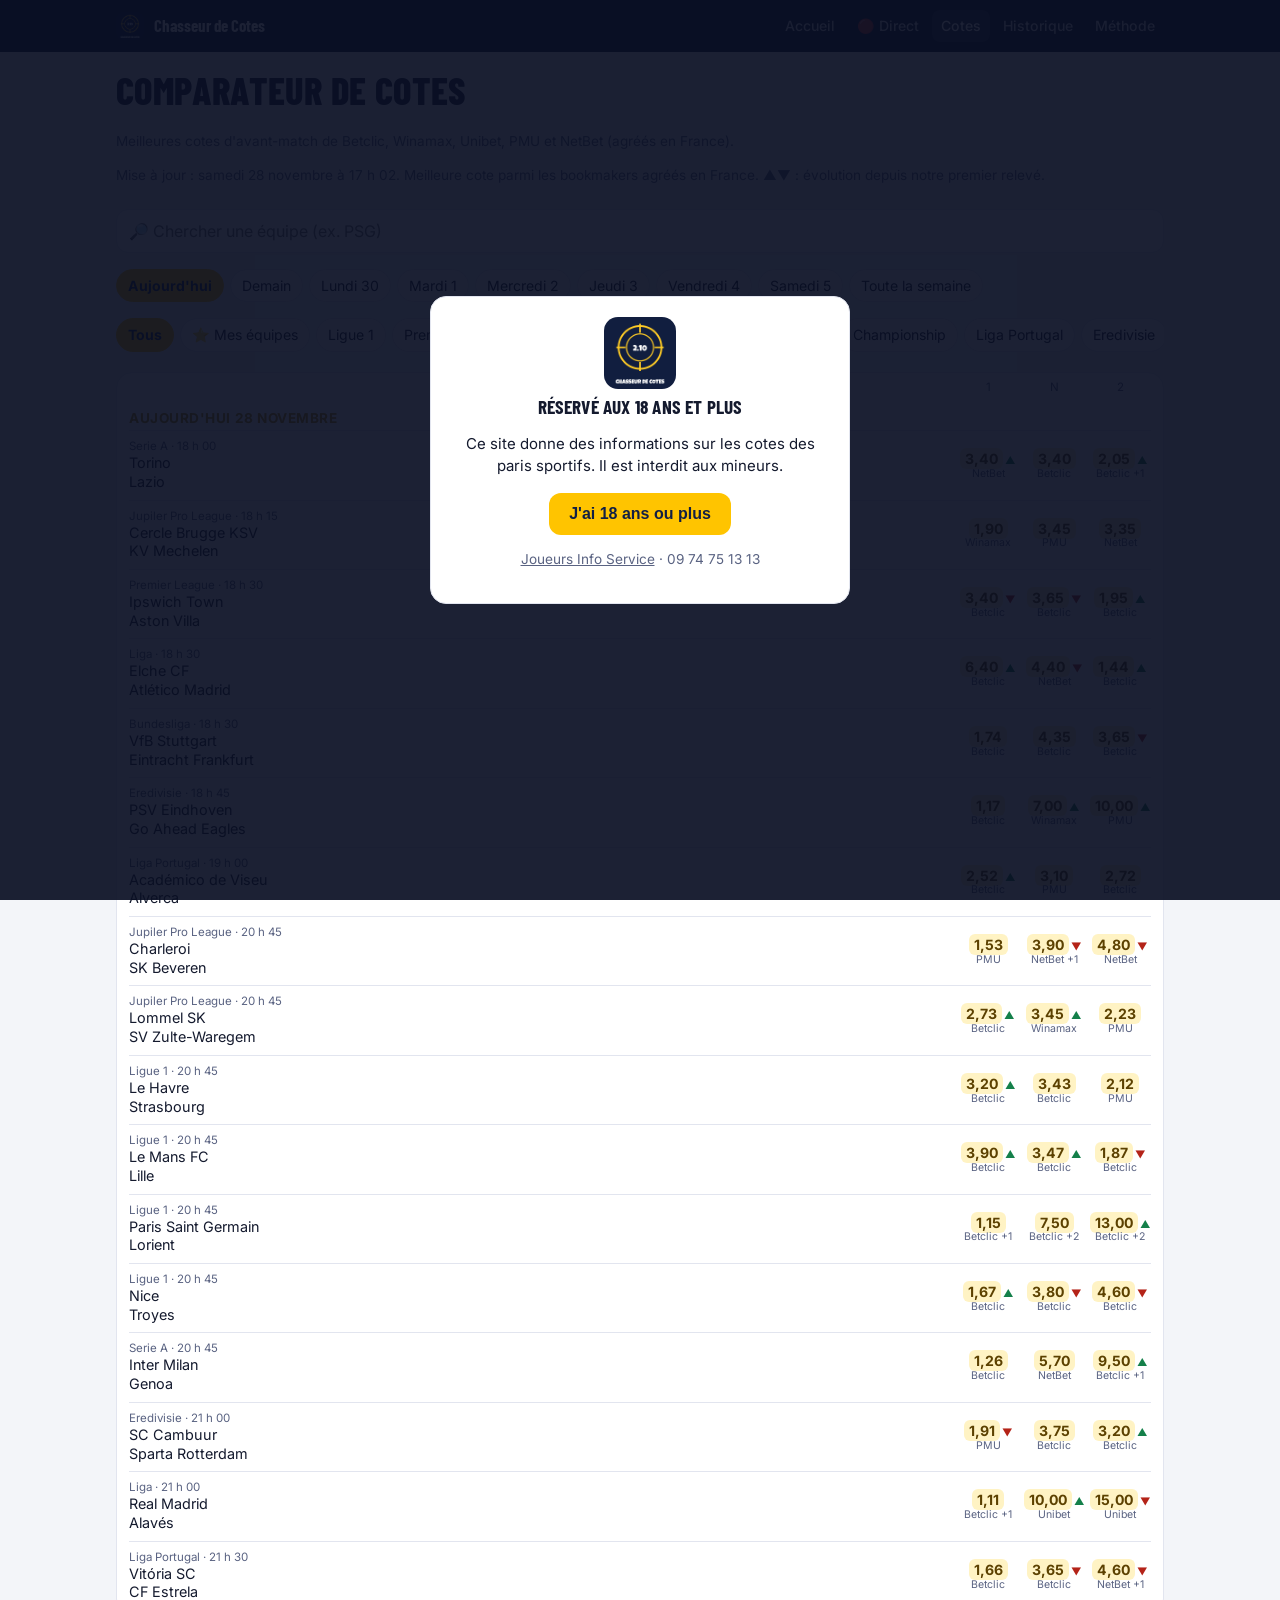
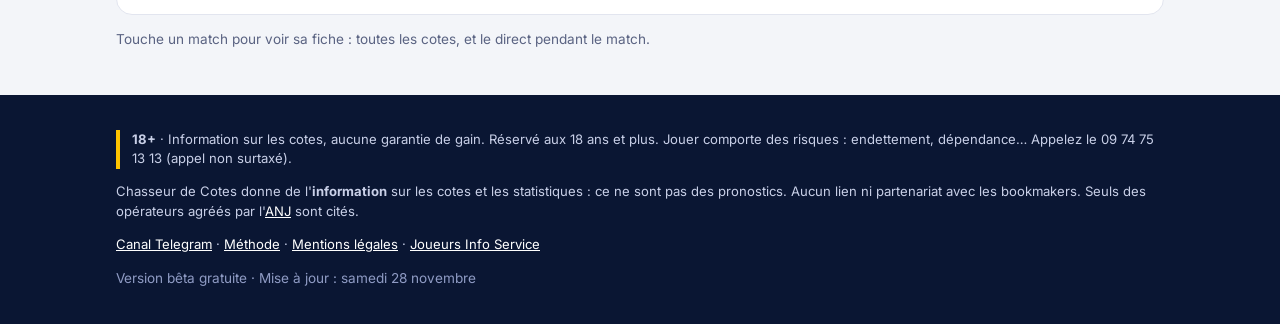
==== commit f37fefc0: "Mise à jour automatique 2026-11-28 17:42" ====
--- a/comparateur.html
+++ b/comparateur.html
@@ -3,7 +3,7 @@
 <meta property="og:title" content="Comparateur de cotes foot : Ligue 1, Premier League, Liga | Chasseur de Cotes"><meta property="og:description" content="Comparez les cotes des bookmakers français agréés (Betclic, Winamax, Unibet, PMU, NetBet) : Ligue 1, Premier League, Liga, Serie A, Bundesliga, coupes d&#x27;Europe et plus."><meta property="og:image" content="logo.png">
 <link rel="icon" href="logo.png"><link rel="preconnect" href="https://fonts.googleapis.com"><link rel="preconnect" href="https://fonts.gstatic.com" crossorigin>
 <link href="https://fonts.googleapis.com/css2?family=Barlow+Condensed:wght@600;700;800&family=Inter:wght@400;500;700&display=swap" rel="stylesheet">
-<link rel="stylesheet" href="style.css"></head><body data-nb-alertes="22">
+<link rel="stylesheet" href="style.css"></head><body data-nb-alertes="23">
 <div id="age" role="dialog" aria-modal="true" aria-labelledby="age-t"><div class="carte"><img src="logo.png" alt="" width="72" height="72" style="border-radius:14px">
 <h2 id="age-t">Réservé aux 18 ans et plus</h2><p>Ce site donne des informations sur les cotes des paris sportifs. Il est interdit aux mineurs.</p>
 <button class="btn" id="age-ok">J'ai 18 ans ou plus</button><p class="mini" style="margin-top:14px"><a href="https://www.joueurs-info-service.fr/">Joueurs Info Service</a> · 09 74 75 13 13</p></div></div>
@@ -11,7 +11,7 @@
 <main><section class="serre"><div class="wrap"><h1>Comparateur de cotes</h1>
 <p class="mini">Meilleures cotes d'avant-match de Betclic, Winamax, Unibet, PMU et NetBet (agréés en France).</p><p class="mini">Mise à jour : samedi 28 novembre à 17 h 02. Meilleure cote parmi les bookmakers agréés en France. ▲▼ : évolution depuis notre premier relevé.</p><div class="filtres"><input type="search" id="q" placeholder="🔎 Chercher une équipe (ex. PSG)" aria-label="Chercher une équipe" autocomplete="off">
 <div class="chips ligne-x" id="f-jour" role="group" aria-label="Jour"><button data-j="2026-11-28">Aujourd'hui</button><button data-j="2026-11-29">Demain</button><button data-j="2026-11-30">Lundi 30</button><button data-j="2026-12-01">Mardi 1</button><button data-j="2026-12-02">Mercredi 2</button><button data-j="2026-12-03">Jeudi 3</button><button data-j="2026-12-04">Vendredi 4</button><button data-j="2026-12-05">Samedi 5</button><button data-j="tous">Toute la semaine</button></div><div class="chips ligne-x" id="f-ch" role="group" aria-label="Championnat"><button data-ch="tous">Tous</button><button data-ch="fav">⭐ Mes équipes</button><button data-ch="Ligue 1">Ligue 1</button><button data-ch="Premier League">Premier League</button><button data-ch="Liga">Liga</button><button data-ch="Serie A">Serie A</button><button data-ch="Bundesliga">Bundesliga</button><button data-ch="Ligue 2">Ligue 2</button><button data-ch="Championship">Championship</button><button data-ch="Liga Portugal">Liga Portugal</button><button data-ch="Eredivisie">Eredivisie</button><button data-ch="Jupiler Pro League">Jupiler Pro League</button><button data-ch="Süper Lig">Süper Lig</button></div></div>
-<div class="carte liste" id="liste-cotes"><div class="tete-cotes"><span></span><span>1</span><span>N</span><span>2</span></div><div class="jour" data-j="2026-11-28">Aujourd'hui 28 novembre</div><a class="match" href="match.html?id=24b99950496c624f7124922fc1bda8bd" data-ch="Ligue 1" data-j="2026-11-28" data-dom="Angers" data-ext="RC Lens" data-q="angers lens"><div class="eq"><div class="mini">Ligue 1 · 17 h 15</div><div>Angers</div><div>RC Lens</div></div><div class="c"><span class="best">4,90</span><i class="fleche-h" title="La cote a monté">▲</i><small>Betclic</small></div><div class="c"><span class="best">3,90</span><i class="fleche-b" title="La cote a baissé">▼</i><small>NetBet</small></div><div class="c"><span class="best">1,62</span><small>PMU</small></div></a><a class="match" href="match.html?id=aec86b479e922f437ba228b9a9d74da1" data-ch="Serie A" data-j="2026-11-28" data-dom="Torino" data-ext="Lazio" data-q="torino lazio"><div class="eq"><div class="mini">Serie A · 18 h 00</div><div>Torino</div><div>Lazio</div></div><div class="c"><span class="best">3,40</span><i class="fleche-h" title="La cote a monté">▲</i><small>NetBet</small></div><div class="c"><span class="best">3,40</span><small>Betclic</small></div><div class="c"><span class="best">2,05</span><i class="fleche-h" title="La cote a monté">▲</i><small>Betclic +1</small></div></a><a class="match" href="match.html?id=04714d91d0f55802a470965a1ae79777" data-ch="Jupiler Pro League" data-j="2026-11-28" data-dom="Cercle Brugge KSV" data-ext="KV Mechelen" data-q="cercle brugge ksv kv mechelen"><div class="eq"><div class="mini">Jupiler Pro League · 18 h 15</div><div>Cercle Brugge KSV</div><div>KV Mechelen</div></div><div class="c"><span class="best">1,90</span><small>Winamax</small></div><div class="c"><span class="best">3,45</span><small>PMU</small></div><div class="c"><span class="best">3,35</span><small>NetBet</small></div></a><a class="match" href="match.html?id=9d23f6ad21946dd258869ebc22236cf0" data-ch="Premier League" data-j="2026-11-28" data-dom="Ipswich Town" data-ext="Aston Villa" data-q="ipswich town aston villa"><div class="eq"><div class="mini">Premier League · 18 h 30</div><div>Ipswich Town</div><div>Aston Villa</div></div><div class="c"><span class="best">3,40</span><i class="fleche-b" title="La cote a baissé">▼</i><small>Betclic</small></div><div class="c"><span class="best">3,65</span><i class="fleche-b" title="La cote a baissé">▼</i><small>Betclic</small></div><div class="c"><span class="best">1,95</span><i class="fleche-h" title="La cote a monté">▲</i><small>Betclic</small></div></a><a class="match" href="match.html?id=40236ab976955345ebd1edb72abf6b22" data-ch="Liga" data-j="2026-11-28" data-dom="Elche CF" data-ext="Atlético Madrid" data-q="elche atletico madrid"><div class="eq"><div class="mini">Liga · 18 h 30</div><div>Elche CF</div><div>Atlético Madrid</div></div><div class="c"><span class="best">6,40</span><i class="fleche-h" title="La cote a monté">▲</i><small>Betclic</small></div><div class="c"><span class="best">4,40</span><i class="fleche-b" title="La cote a baissé">▼</i><small>NetBet</small></div><div class="c"><span class="best">1,44</span><i class="fleche-h" title="La cote a monté">▲</i><small>Betclic</small></div></a><a class="match" href="match.html?id=5d838190a8f5932d7fcfbcc26bacdd9c" data-ch="Bundesliga" data-j="2026-11-28" data-dom="VfB Stuttgart" data-ext="Eintracht Frankfurt" data-q="vfb stuttgart eintracht frankfurt"><div class="eq"><div class="mini">Bundesliga · 18 h 30</div><div>VfB Stuttgart</div><div>Eintracht Frankfurt</div></div><div class="c"><span class="best">1,74</span><small>Betclic</small></div><div class="c"><span class="best">4,35</span><small>Betclic</small></div><div class="c"><span class="best">3,65</span><i class="fleche-b" title="La cote a baissé">▼</i><small>Betclic</small></div></a><a class="match" href="match.html?id=8031222f3f3e8384a69c0ca5e1166458" data-ch="Eredivisie" data-j="2026-11-28" data-dom="PSV Eindhoven" data-ext="Go Ahead Eagles" data-q="psv eindhoven go ahead eagles"><div class="eq"><div class="mini">Eredivisie · 18 h 45</div><div>PSV Eindhoven</div><div>Go Ahead Eagles</div></div><div class="c"><span class="best">1,17</span><small>Betclic</small></div><div class="c"><span class="best">7,00</span><i class="fleche-h" title="La cote a monté">▲</i><small>Winamax</small></div><div class="c"><span class="best">10,00</span><i class="fleche-h" title="La cote a monté">▲</i><small>PMU</small></div></a><a class="match" href="match.html?id=ee7e0fb3eb049d403134cefaf634c7d5" data-ch="Liga Portugal" data-j="2026-11-28" data-dom="Académico de Viseu" data-ext="Alverca" data-q="academico viseu alverca"><div class="eq"><div class="mini">Liga Portugal · 19 h 00</div><div>Académico de Viseu</div><div>Alverca</div></div><div class="c"><span class="best">2,52</span><i class="fleche-h" title="La cote a monté">▲</i><small>Betclic</small></div><div class="c"><span class="best">3,10</span><small>PMU</small></div><div class="c"><span class="best">2,72</span><small>Betclic</small></div></a><a class="match" href="match.html?id=37501fa07aae9bfd26a648fdf4e3e651" data-ch="Jupiler Pro League" data-j="2026-11-28" data-dom="Charleroi" data-ext="SK Beveren" data-q="charleroi sk beveren"><div class="eq"><div class="mini">Jupiler Pro League · 20 h 45</div><div>Charleroi</div><div>SK Beveren</div></div><div class="c"><span class="best">1,53</span><small>PMU</small></div><div class="c"><span class="best">3,90</span><i class="fleche-b" title="La cote a baissé">▼</i><small>NetBet +1</small></div><div class="c"><span class="best">4,80</span><i class="fleche-b" title="La cote a baissé">▼</i><small>NetBet</small></div></a><a class="match" href="match.html?id=c72f7a41bee5c0683df379920136eea8" data-ch="Jupiler Pro League" data-j="2026-11-28" data-dom="Lommel SK" data-ext="SV Zulte-Waregem" data-q="lommel sk sv zulte waregem"><div class="eq"><div class="mini">Jupiler Pro League · 20 h 45</div><div>Lommel SK</div><div>SV Zulte-Waregem</div></div><div class="c"><span class="best">2,73</span><i class="fleche-h" title="La cote a monté">▲</i><small>Betclic</small></div><div class="c"><span class="best">3,45</span><i class="fleche-h" title="La cote a monté">▲</i><small>Winamax</small></div><div class="c"><span class="best">2,23</span><small>PMU</small></div></a><a class="match" href="match.html?id=f96c1137c9d3f7e2e691275a2988fa1d" data-ch="Ligue 1" data-j="2026-11-28" data-dom="Le Havre" data-ext="Strasbourg" data-q="le havre strasbourg"><div class="eq"><div class="mini">Ligue 1 · 20 h 45</div><div>Le Havre</div><div>Strasbourg</div></div><div class="c"><span class="best">3,20</span><i class="fleche-h" title="La cote a monté">▲</i><small>Betclic</small></div><div class="c"><span class="best">3,43</span><small>Betclic</small></div><div class="c"><span class="best">2,12</span><small>PMU</small></div></a><a class="match" href="match.html?id=aaa86a483888836242da663a46957894" data-ch="Ligue 1" data-j="2026-11-28" data-dom="Le Mans FC" data-ext="Lille" data-q="le mans lille"><div class="eq"><div class="mini">Ligue 1 · 20 h 45</div><div>Le Mans FC</div><div>Lille</div></div><div class="c"><span class="best">3,90</span><i class="fleche-h" title="La cote a monté">▲</i><small>Betclic</small></div><div class="c"><span class="best">3,47</span><i class="fleche-h" title="La cote a monté">▲</i><small>Betclic</small></div><div class="c"><span class="best">1,87</span><i class="fleche-b" title="La cote a baissé">▼</i><small>Betclic</small></div></a><a class="match" href="match.html?id=12002f6f804a122db48271ff05be03c0" data-ch="Ligue 1" data-j="2026-11-28" data-dom="Paris Saint Germain" data-ext="Lorient" data-q="paris saint germain lorient"><div class="eq"><div class="mini">Ligue 1 · 20 h 45</div><div>Paris Saint Germain</div><div>Lorient</div></div><div class="c"><span class="best">1,15</span><small>Betclic +1</small></div><div class="c"><span class="best">7,50</span><small>Betclic +2</small></div><div class="c"><span class="best">13,00</span><i class="fleche-h" title="La cote a monté">▲</i><small>Betclic +2</small></div></a><a class="match" href="match.html?id=e9a1243fbfbc6f58d0e0522eb07ea9a1" data-ch="Ligue 1" data-j="2026-11-28" data-dom="Nice" data-ext="Troyes" data-q="nice troyes"><div class="eq"><div class="mini">Ligue 1 · 20 h 45</div><div>Nice</div><div>Troyes</div></div><div class="c"><span class="best">1,67</span><i class="fleche-h" title="La cote a monté">▲</i><small>Betclic</small></div><div class="c"><span class="best">3,80</span><i class="fleche-b" title="La cote a baissé">▼</i><small>Betclic</small></div><div class="c"><span class="best">4,60</span><i class="fleche-b" title="La cote a baissé">▼</i><small>Betclic</small></div></a><a class="match" href="match.html?id=f128c19fa7af43e30dbe3c373e7bc27e" data-ch="Serie A" data-j="2026-11-28" data-dom="Inter Milan" data-ext="Genoa" data-q="inter milan genoa"><div class="eq"><div class="mini">Serie A · 20 h 45</div><div>Inter Milan</div><div>Genoa</div></div><div class="c"><span class="best">1,26</span><small>Betclic</small></div><div class="c"><span class="best">5,70</span><small>NetBet</small></div><div class="c"><span class="best">9,50</span><i class="fleche-h" title="La cote a monté">▲</i><small>Betclic +1</small></div></a><a class="match" href="match.html?id=708641646f92ec14288beaaf1154e996" data-ch="Eredivisie" data-j="2026-11-28" data-dom="SC Cambuur" data-ext="Sparta Rotterdam" data-q="cambuur sparta rotterdam"><div class="eq"><div class="mini">Eredivisie · 21 h 00</div><div>SC Cambuur</div><div>Sparta Rotterdam</div></div><div class="c"><span class="best">1,91</span><i class="fleche-b" title="La cote a baissé">▼</i><small>PMU</small></div><div class="c"><span class="best">3,75</span><small>Betclic</small></div><div class="c"><span class="best">3,20</span><i class="fleche-h" title="La cote a monté">▲</i><small>Betclic</small></div></a><a class="match" href="match.html?id=c99772cba1418e72f2eded26e4afeb59" data-ch="Liga" data-j="2026-11-28" data-dom="Real Madrid" data-ext="Alavés" data-q="real madrid alaves"><div class="eq"><div class="mini">Liga · 21 h 00</div><div>Real Madrid</div><div>Alavés</div></div><div class="c"><span class="best">1,11</span><small>Betclic +1</small></div><div class="c"><span class="best">10,00</span><i class="fleche-h" title="La cote a monté">▲</i><small>Unibet</small></div><div class="c"><span class="best">15,00</span><i class="fleche-b" title="La cote a baissé">▼</i><small>Unibet</small></div></a><a class="match" href="match.html?id=3348c02fd713356ec319779bd5edc561" data-ch="Liga Portugal" data-j="2026-11-28" data-dom="Vitória SC" data-ext="CF Estrela" data-q="vitoria estrela"><div class="eq"><div class="mini">Liga Portugal · 21 h 30</div><div>Vitória SC</div><div>CF Estrela</div></div><div class="c"><span class="best">1,66</span><small>Betclic</small></div><div class="c"><span class="best">3,65</span><i class="fleche-b" title="La cote a baissé">▼</i><small>Betclic</small></div><div class="c"><span class="best">4,60</span><i class="fleche-b" title="La cote a baissé">▼</i><small>NetBet +1</small></div></a><div class="jour" data-j="2026-11-29">Demain 29 novembre</div><a class="match" href="match.html?id=3e9a89fc7f5bd95d70e6fd3faaccf5d2" data-ch="Süper Lig" data-j="2026-11-29" data-dom="Çorum FK" data-ext="Kocaelispor" data-q="corum fk kocaelispor"><div class="eq"><div class="mini">Süper Lig · 11 h 30</div><div>Çorum FK</div><div>Kocaelispor</div></div><div class="c"><span class="best">1,79</span><small>Betclic</small></div><div class="c"><span class="best">3,35</span><small>PMU</small></div><div class="c"><span class="best">3,90</span><small>PMU</small></div></a><a class="match" href="match.html?id=d77c244bd9dd91534c40b863e44cf905" data-ch="Eredivisie" data-j="2026-11-29" data-dom="ADO Den Haag" data-ext="FC Utrecht" data-q="ado den haag utrecht"><div class="eq"><div class="mini">Eredivisie · 12 h 15</div><div>ADO Den Haag</div><div>FC Utrecht</div></div><div class="c"><span class="best">2,63</span><small>PMU</small></div><div class="c"><span class="best">3,48</span><small>Betclic</small></div><div class="c"><span class="best">2,25</span><small>Betclic +1</small></div></a><a class="match" href="match.html?id=d3d47b94324eb7cde85bd93993437d1c" data-ch="Serie A" data-j="2026-11-29" data-dom="Udinese" data-ext="Fiorentina" data-q="udinese fiorentina"><div class="eq"><div class="mini">Serie A · 12 h 30</div><div>Udinese</div><div>Fiorentina</div></div><div class="c"><span class="best">2,95</span><small>Betclic +1</small></div><div class="c"><span class="best">3,42</span><small>Betclic</small></div><div class="c"><span class="best">2,18</span><i class="fleche-h" title="La cote a monté">▲</i><small>Betclic</small></div></a><a class="match" href="match.html?id=bcf1bfc44adf70bf134bd132c4a5ba87" data-ch="Championship" data-j="2026-11-29" data-dom="Swansea City" data-ext="Cardiff City" data-q="swansea city cardiff city"><div class="eq"><div class="mini">Championship · 13 h 00</div><div>Swansea City</div><div>Cardiff City</div></div><div class="c"><span class="best">2,02</span><i class="fleche-h" title="La cote a monté">▲</i><small>PMU</small></div><div class="c"><span class="best">3,55</span><small>Betclic</small></div><div class="c"><span class="best">2,95</span><i class="fleche-b" title="La cote a baissé">▼</i><small>Betclic +1</small></div></a><a class="match" href="match.html?id=f45e9062c2f755b977c98d496c22697b" data-ch="Premier League" data-j="2026-11-29" data-dom="Everton" data-ext="Liverpool" data-q="everton liverpool"><div class="eq"><div class="mini">Premier League · 13 h 00</div><div>Everton</div><div>Liverpool</div></div><div class="c"><span class="best">4,30</span><i class="fleche-h" title="La cote a monté">▲</i><small>Betclic +1</small></div><div class="c"><span class="best">3,80</span><i class="fleche-h" title="La cote a monté">▲</i><small>Betclic +1</small></div><div class="c"><span class="best">1,68</span><small>Betclic</small></div></a><a class="match" href="match.html?id=4e79ee7c444dbd58fe111d8f1f69b775" data-ch="Jupiler Pro League" data-j="2026-11-29" data-dom="Sint Truiden" data-ext="Genk" data-q="sint truiden genk"><div class="eq"><div class="mini">Jupiler Pro League · 13 h 30</div><div>Sint Truiden</div><div>Genk</div></div><div class="c"><span class="best">2,33</span><small>PMU</small></div><div class="c"><span class="best">3,45</span><small>Winamax</small></div><div class="c"><span class="best">2,52</span><small>NetBet</small></div></a><a class="match" href="match.html?id=c93dfa2135f55e761dc577ae61eca31f" data-ch="Süper Lig" data-j="2026-11-29" data-dom="Eyüpspor" data-ext="Basaksehir" data-q="eyupspor basaksehir"><div class="eq"><div class="mini">Süper Lig · 14 h 00</div><div>Eyüpspor</div><div>Basaksehir</div></div><div class="c"><span class="best">6,30</span><i class="fleche-h" title="La cote a monté">▲</i><small>NetBet</small></div><div class="c"><span class="best">4,50</span><i class="fleche-h" title="La cote a monté">▲</i><small>Betclic +1</small></div><div class="c"><span class="best">1,36</span><small>PMU</small></div></a><a class="match" href="match.html?id=1ab9541320cecbe9f043565fd4a141e0" data-ch="Liga" data-j="2026-11-29" data-dom="Valencia" data-ext="CA Osasuna" data-q="valencia ca osasuna"><div class="eq"><div class="mini">Liga · 14 h 00</div><div>Valencia</div><div>CA Osasuna</div></div><div class="c"><span class="best">2,05</span><small>Betclic</small></div><div class="c"><span class="best">3,20</span><i class="fleche-h" title="La cote a monté">▲</i><small>Betclic</small></div><div class="c"><span class="best">3,45</span><i class="fleche-h" title="La cote a monté">▲</i><small>Betclic</small></div></a><a class="match" href="match.html?id=a846e6934bbb0f1a707bae28d3c52e9b" data-ch="Eredivisie" data-j="2026-11-29" data-dom="Feyenoord" data-ext="Ajax" data-q="feyenoord ajax"><div class="eq"><div class="mini">Eredivisie · 14 h 30</div><div>Feyenoord</div><div>Ajax</div></div><div class="c"><span class="best">2,14</span><i class="fleche-h" title="La cote a monté">▲</i><small>PMU</small></div><div class="c"><span class="best">3,73</span><small>Betclic</small></div><div class="c"><span class="best">2,63</span><i class="fleche-b" title="La cote a baissé">▼</i><small>Betclic</small></div></a><a class="match" href="match.html?id=2bebeea09c64f8187e5b44dd6ab27b53" data-ch="Eredivisie" data-j="2026-11-29" data-dom="Fortuna Sittard" data-ext="Heerenveen" data-q="fortuna sittard heerenveen"><div class="eq"><div class="mini">Eredivisie · 14 h 30</div><div>Fortuna Sittard</div><div>Heerenveen</div></div><div class="c"><span class="best">3,50</span><small>NetBet</small></div><div class="c"><span class="best">3,55</span><small>Betclic</small></div><div class="c"><span class="best">1,85</span><small>PMU</small></div></a><a class="match" href="match.html?id=a370db12aaff183a94f8e9a6acb6d4c9" data-ch="Ligue 1" data-j="2026-11-29" data-dom="Auxerre" data-ext="Marseille" data-q="auxerre marseille"><div class="eq"><div class="mini">Ligue 1 · 15 h 00</div><div>Auxerre</div><div>Marseille</div></div><div class="c"><span class="best">3,65</span><i class="fleche-h" title="La cote a monté">▲</i><small>Unibet</small></div><div class="c"><span class="best">3,80</span><i class="fleche-h" title="La cote a monté">▲</i><small>Unibet</small></div><div class="c"><span class="best">1,92</span><i class="fleche-h" title="La cote a monté">▲</i><small>Betclic</small></div></a><a class="match" href="match.html?id=dc63586a1b1d938a461d71bf5b36d982" data-ch="Serie A" data-j="2026-11-29" data-dom="Sassuolo" data-ext="Napoli" data-q="sassuolo napoli"><div class="eq"><div class="mini">Serie A · 15 h 00</div><div>Sassuolo</div><div>Napoli</div></div><div class="c"><span class="best">4,60</span><small>Betclic +1</small></div><div class="c"><span class="best">4,10</span><i class="fleche-h" title="La cote a monté">▲</i><small>Betclic +1</small></div><div class="c"><span class="best">1,59</span><small>Betclic</small></div></a><a class="match" href="match.html?id=56ea91809ff11d3a67557a21b3371cb9" data-ch="Premier League" data-j="2026-11-29" data-dom="Fulham" data-ext="Bournemouth" data-q="fulham bournemouth"><div class="eq"><div class="mini">Premier League · 15 h 05</div><div>Fulham</div><div>Bournemouth</div></div><div class="c"><span class="best">2,77</span><i class="fleche-h" title="La cote a monté">▲</i><small>Betclic</small></div><div class="c"><span class="best">3,35</span><small>Betclic +1</small></div><div class="c"><span class="best">2,38</span><i class="fleche-b" title="La cote a baissé">▼</i><small>PMU</small></div></a><a class="match" href="match.html?id=e9c2b74ecaafd494e3b2d8521b52216a" data-ch="Premier League" data-j="2026-11-29" data-dom="Brighton and Hove Albion" data-ext="Newcastle United" data-q="brighton and hove albion newcastle united"><div class="eq"><div class="mini">Premier League · 15 h 05</div><div>Brighton and Hove Albion</div><div>Newcastle United</div></div><div class="c"><span class="best">1,51</span><small>Betclic</small></div><div class="c"><span class="best">4,40</span><i class="fleche-h" title="La cote a monté">▲</i><small>Betclic</small></div><div class="c"><span class="best">5,00</span><small>Betclic +1</small></div></a><a class="match" href="match.html?id=e12585885a7f135127f276b7f1ecdf89" data-ch="Premier League" data-j="2026-11-29" data-dom="Crystal Palace" data-ext="Hull City" data-q="crystal palace hull city"><div class="eq"><div class="mini">Premier League · 15 h 05</div><div>Crystal Palace</div><div>Hull City</div></div><div class="c"><span class="best">1,84</span><i class="fleche-h" title="La cote a monté">▲</i><small>Betclic</small></div><div class="c"><span class="best">3,63</span><small>Betclic</small></div><div class="c"><span class="best">3,75</span><small>PMU</small></div></a><a class="match" href="match.html?id=09bb0ba9a9025d64fed410375c0c8f80" data-ch="Premier League" data-j="2026-11-29" data-dom="Sunderland" data-ext="Tottenham Hotspur" data-q="sunderland tottenham hotspur"><div class="eq"><div class="mini">Premier League · 15 h 05</div><div>Sunderland</div><div>Tottenham Hotspur</div></div><div class="c"><span class="best">3,75</span><i class="fleche-h" title="La cote a monté">▲</i><small>Betclic +1</small></div><div class="c"><span class="best">3,40</span><i class="fleche-h" title="La cote a monté">▲</i><small>NetBet</small></div><div class="c"><span class="best">1,89</span><i class="fleche-b" title="La cote a baissé">▼</i><small>Betclic</small></div></a><a class="match" href="match.html?id=2aa9aa95157eb36fed45135c995cdd80" data-ch="Bundesliga" data-j="2026-11-29" data-dom="SC Freiburg" data-ext="RB Leipzig" data-q="freiburg rb leipzig"><div class="eq"><div class="mini">Bundesliga · 15 h 30</div><div>SC Freiburg</div><div>RB Leipzig</div></div><div class="c"><span class="best">2,65</span><small>Betclic</small></div><div class="c"><span class="best">3,75</span><i class="fleche-h" title="La cote a monté">▲</i><small>Betclic</small></div><div class="c"><span class="best">2,28</span><small>PMU</small></div></a><a class="match" href="match.html?id=f07207aafb2fb29c4a9f5ae9fc52ccd4" data-ch="Jupiler Pro League" data-j="2026-11-29" data-dom="Royal Antwerp" data-ext="Anderlecht" data-q="royal antwerp anderlecht"><div class="eq"><div class="mini">Jupiler Pro League · 16 h 00</div><div>Royal Antwerp</div><div>Anderlecht</div></div><div class="c"><span class="best">3,50</span><small>PMU</small></div><div class="c"><span class="best">3,55</span><small>NetBet +1</small></div><div class="c"><span class="best">1,86</span><small>Winamax</small></div></a><a class="match" href="match.html?id=69fc06d019491be2aa1bf69b8f8041e3" data-ch="Liga" data-j="2026-11-29" data-dom="Deportivo La Coruña" data-ext="Barcelona" data-q="deportivo la coruna barcelona"><div class="eq"><div class="mini">Liga · 16 h 15</div><div>Deportivo La Coruña</div><div>Barcelona</div></div><div class="c"><span class="best">10,00</span><i class="fleche-h" title="La cote a monté">▲</i><small>NetBet +1</small></div><div class="c"><span class="best">7,50</span><i class="fleche-h" title="La cote a monté">▲</i><small>Betclic</small></div><div class="c"><span class="best">1,17</span><small>Betclic +1</small></div></a><a class="match" href="match.html?id=523fa336e1cf685100957e5e6359fc4c" data-ch="Eredivisie" data-j="2026-11-29" data-dom="FC Zwolle" data-ext="AZ Alkmaar" data-q="zwolle az alkmaar"><div class="eq"><div class="mini">Eredivisie · 16 h 45</div><div>FC Zwolle</div><div>AZ Alkmaar</div></div><div class="c"><span class="best">5,60</span><i class="fleche-h" title="La cote a monté">▲</i><small>PMU</small></div><div class="c"><span class="best">4,30</span><small>Betclic</small></div><div class="c"><span class="best">1,46</span><small>Betclic +1</small></div></a><a class="match" href="match.html?id=84823d7f9d7deb307b17327b31aefa51" data-ch="Süper Lig" data-j="2026-11-29" data-dom="Fenerbahce" data-ext="Erzurum BB" data-q="fenerbahce erzurum bb"><div class="eq"><div class="mini">Süper Lig · 17 h 00</div><div>Fenerbahce</div><div>Erzurum BB</div></div><div class="c"><span class="best">1,18</span><small>Betclic +1</small></div><div class="c"><span class="best">6,00</span><i class="fleche-h" title="La cote a monté">▲</i><small>PMU</small></div><div class="c"><span class="best">11,50</span><i class="fleche-h" title="La cote a monté">▲</i><small>PMU</small></div></a><a class="match" href="match.html?id=71c08940a73e9f42d503449f052a1bdf" data-ch="Ligue 1" data-j="2026-11-29" data-dom="Toulouse" data-ext="Rennes" data-q="toulouse rennes"><div class="eq"><div class="mini">Ligue 1 · 17 h 15</div><div>Toulouse</div><div>Rennes</div></div><div class="c"><span class="best">2,28</span><i class="fleche-b" title="La cote a baissé">▼</i><small>Betclic</small></div><div class="c"><span class="best">3,45</span><small>Betclic +2</small></div><div class="c"><span class="best">2,77</span><i class="fleche-h" title="La cote a monté">▲</i><small>Betclic</small></div></a><a class="match" href="match.html?id=d20ede55e54ed7b55fdc36ca373727c0" data-ch="Premier League" data-j="2026-11-29" data-dom="Arsenal" data-ext="Manchester City" data-q="arsenal manchester city"><div class="eq"><div class="mini">Premier League · 17 h 30</div><div>Arsenal</div><div>Manchester City</div></div><div class="c"><span class="best">1,93</span><i class="fleche-h" title="La cote a monté">▲</i><small>Betclic</small></div><div class="c"><span class="best">3,50</span><small>Betclic</small></div><div class="c"><span class="best">3,50</span><small>Betclic</small></div></a><a class="match" href="match.html?id=98dc79e39433bb4c59bf9753e35a5cdf" data-ch="Bundesliga" data-j="2026-11-29" data-dom="TSG Hoffenheim" data-ext="Augsburg" data-q="tsg hoffenheim augsburg"><div class="eq"><div class="mini">Bundesliga · 17 h 30</div><div>TSG Hoffenheim</div><div>Augsburg</div></div><div class="c"><span class="best">1,65</span><small>Betclic</small></div><div class="c"><span class="best">4,40</span><i class="fleche-b" title="La cote a baissé">▼</i><small>Betclic +1</small></div><div class="c"><span class="best">3,90</span><small>Betclic +1</small></div></a><a class="match" href="match.html?id=c979bd4559d2d81a8e2fe8f2d4aec376" data-ch="Serie A" data-j="2026-11-29" data-dom="AS Roma" data-ext="Monza" data-q="roma monza"><div class="eq"><div class="mini">Serie A · 18 h 00</div><div>AS Roma</div><div>Monza</div></div><div class="c"><span class="best">1,16</span><small>Betclic</small></div><div class="c"><span class="best">7,50</span><i class="fleche-h" title="La cote a monté">▲</i><small>Betclic +2</small></div><div class="c"><span class="best">12,50</span><i class="fleche-b" title="La cote a baissé">▼</i><small>NetBet</small></div></a><a class="match" href="match.html?id=630736ab8e87597d5ac6e58133d7f7d0" data-ch="Jupiler Pro League" data-j="2026-11-29" data-dom="Standard Liege" data-ext="Club Brugge" data-q="standard liege brugge"><div class="eq"><div class="mini">Jupiler Pro League · 18 h 30</div><div>Standard Liege</div><div>Club Brugge</div></div><div class="c"><span class="best">5,40</span><small>PMU</small></div><div class="c"><span class="best">4,30</span><small>NetBet</small></div><div class="c"><span class="best">1,46</span><small>Winamax</small></div></a><a class="match" href="match.html?id=20c78c2ef75c4a6d7f4af81dd32e97cd" data-ch="Liga" data-j="2026-11-29" data-dom="Celta Vigo" data-ext="Villarreal" data-q="celta vigo villarreal"><div class="eq"><div class="mini">Liga · 18 h 30</div><div>Celta Vigo</div><div>Villarreal</div></div><div class="c"><span class="best">2,68</span><i class="fleche-h" title="La cote a monté">▲</i><small>Betclic</small></div><div class="c"><span class="best">3,38</span><i class="fleche-h" title="La cote a monté">▲</i><small>Betclic</small></div><div class="c"><span class="best">2,43</span><small>PMU</small></div></a><a class="match" href="match.html?id=588984eaf08b356b49055b534cef52e6" data-ch="Liga Portugal" data-j="2026-11-29" data-dom="Gil Vicente" data-ext="Estoril" data-q="gil vicente estoril"><div class="eq"><div class="mini">Liga Portugal · 19 h 00</div><div>Gil Vicente</div><div>Estoril</div></div><div class="c"><span class="best">1,75</span><small>Betclic</small></div><div class="c"><span class="best">3,50</span><small>Betclic</small></div><div class="c"><span class="best">4,10</span><small>Betclic</small></div></a><a class="match" href="match.html?id=adf2cdd99a32b11949f854bb84271604" data-ch="Jupiler Pro League" data-j="2026-11-29" data-dom="Union Saint-Gilloise" data-ext="Gent" data-q="union saint gilloise gent"><div class="eq"><div class="mini">Jupiler Pro League · 19 h 15</div><div>Union Saint-Gilloise</div><div>Gent</div></div><div class="c"><span class="best">1,42</span><small>PMU</small></div><div class="c"><span class="best">4,10</span><small>NetBet +1</small></div><div class="c"><span class="best">6,10</span><i class="fleche-h" title="La cote a monté">▲</i><small>NetBet</small></div></a><a class="match" href="match.html?id=98415e21c147d701bd81e70b1af0f3a7" data-ch="Bundesliga" data-j="2026-11-29" data-dom="Borussia Dortmund" data-ext="Bayer Leverkusen" data-q="borussia dortmund bayer leverkusen"><div class="eq"><div class="mini">Bundesliga · 19 h 30</div><div>Borussia Dortmund</div><div>Bayer Leverkusen</div></div><div class="c"><span class="best">2,05</span><small>Betclic</small></div><div class="c"><span class="best">3,80</span><small>Betclic +2</small></div><div class="c"><span class="best">2,95</span><small>Betclic +1</small></div></a><a class="match" href="match.html?id=8b09095f4f6b0fe4d90d591fa38daa61" data-ch="Eredivisie" data-j="2026-11-29" data-dom="NEC Nijmegen" data-ext="FC Twente Enschede" data-q="nec nijmegen twente enschede"><div class="eq"><div class="mini">Eredivisie · 20 h 00</div><div>NEC Nijmegen</div><div>FC Twente Enschede</div></div><div class="c"><span class="best">3,80</span><i class="fleche-h" title="La cote a monté">▲</i><small>NetBet</small></div><div class="c"><span class="best">3,85</span><i class="fleche-h" title="La cote a monté">▲</i><small>Betclic</small></div><div class="c"><span class="best">1,73</span><small>PMU</small></div></a><a class="match" href="match.html?id=ca8aa566e27e1d05b47e8151b2066f9a" data-ch="Ligue 1" data-j="2026-11-29" data-dom="Lyon" data-ext="AS Monaco" data-q="lyon monaco"><div class="eq"><div class="mini">Ligue 1 · 20 h 45</div><div>Lyon</div><div>AS Monaco</div></div><div class="c"><span class="best">2,28</span><small>Betclic</small></div><div class="c"><span class="best">3,40</span><i class="fleche-h" title="La cote a monté">▲</i><small>Unibet</small></div><div class="c"><span class="best">2,90</span><small>Betclic</small></div></a><a class="match" href="match.html?id=3876ad367184af2f8fc04a544fc894aa" data-ch="Serie A" data-j="2026-11-29" data-dom="Como" data-ext="Juventus" data-q="como juventus"><div class="eq"><div class="mini">Serie A · 20 h 45</div><div>Como</div><div>Juventus</div></div><div class="c"><span class="best">1,92</span><small>Betclic</small></div><div class="c"><span class="best">3,45</span><small>Betclic +2</small></div><div class="c"><span class="best">3,60</span><i class="fleche-h" title="La cote a monté">▲</i><small>NetBet</small></div></a><a class="match" href="match.html?id=f892ea6d5eca105c36ca9468b12857f2" data-ch="Liga" data-j="2026-11-29" data-dom="Real Sociedad" data-ext="Sevilla" data-q="real sociedad sevilla"><div class="eq"><div class="mini">Liga · 21 h 00</div><div>Real Sociedad</div><div>Sevilla</div></div><div class="c"><span class="best">2,05</span><small>Betclic</small></div><div class="c"><span class="best">3,50</span><i class="fleche-h" title="La cote a monté">▲</i><small>Betclic +1</small></div><div class="c"><span class="best">3,17</span><small>Betclic</small></div></a><a class="match" href="match.html?id=e2c82af8f115ac10036b905eb29e4f37" data-ch="Liga Portugal" data-j="2026-11-29" data-dom="FC Porto" data-ext="Sporting Lisbon" data-q="porto sporting lisbon"><div class="eq"><div class="mini">Liga Portugal · 21 h 30</div><div>FC Porto</div><div>Sporting Lisbon</div></div><div class="c"><span class="best">1,84</span><small>Betclic</small></div><div class="c"><span class="best">3,33</span><small>Betclic</small></div><div class="c"><span class="best">3,90</span><small>Betclic +1</small></div></a><div class="jour" data-j="2026-11-30">Lundi 30 novembre</div><a class="match" href="match.html?id=61e4741f21230122441a7a07f53f4341" data-ch="Süper Lig" data-j="2026-11-30" data-dom="Goztepe" data-ext="Trabzonspor" data-q="goztepe trabzonspor"><div class="eq"><div class="mini">Süper Lig · 17 h 00</div><div>Goztepe</div><div>Trabzonspor</div></div><div class="c"><span class="best">3,20</span><small>PMU</small></div><div class="c"><span class="best">3,50</span><small>Betclic +2</small></div><div class="c"><span class="best">1,90</span><small>Betclic +1</small></div></a><a class="match" href="match.html?id=f1d2a6064d1452074570bbc656d36a20" data-ch="Serie A" data-j="2026-11-30" data-dom="Lecce" data-ext="Atalanta BC" data-q="lecce atalanta bc"><div class="eq"><div class="mini">Serie A · 18 h 30</div><div>Lecce</div><div>Atalanta BC</div></div><div class="c"><span class="best">3,90</span><i class="fleche-h" title="La cote a monté">▲</i><small>Betclic</small></div><div class="c"><span class="best">3,70</span><i class="fleche-h" title="La cote a monté">▲</i><small>Betclic +1</small></div><div class="c"><span class="best">1,77</span><i class="fleche-b" title="La cote a baissé">▼</i><small>PMU</small></div></a><a class="match" href="match.html?id=4106cffbfdc215fb99e5a2e60a1f9f80" data-ch="Süper Lig" data-j="2026-11-30" data-dom="Besiktas JK" data-ext="Galatasaray" data-q="besiktas jk galatasaray"><div class="eq"><div class="mini">Süper Lig · 19 h 00</div><div>Besiktas JK</div><div>Galatasaray</div></div><div class="c"><span class="best">1,97</span><i class="fleche-h" title="La cote a monté">▲</i><small>NetBet</small></div><div class="c"><span class="best">3,60</span><small>Winamax</small></div><div class="c"><span class="best">3,00</span><i class="fleche-b" title="La cote a baissé">▼</i><small>PMU</small></div></a><a class="match" href="match.html?id=3d57da6bdb20b65145bc2479ee5f2ae7" data-ch="Serie A" data-j="2026-11-30" data-dom="Cagliari" data-ext="AC Milan" data-q="cagliari milan"><div class="eq"><div class="mini">Serie A · 20 h 45</div><div>Cagliari</div><div>AC Milan</div></div><div class="c"><span class="best">4,70</span><small>Betclic</small></div><div class="c"><span class="best">3,70</span><i class="fleche-h" title="La cote a monté">▲</i><small>Betclic +1</small></div><div class="c"><span class="best">1,64</span><small>PMU</small></div></a><a class="match" href="match.html?id=b648a7246af1d3a839b0fcd212849a7c" data-ch="Liga" data-j="2026-11-30" data-dom="Espanyol" data-ext="Getafe" data-q="espanyol getafe"><div class="eq"><div class="mini">Liga · 21 h 00</div><div>Espanyol</div><div>Getafe</div></div><div class="c"><span class="best">1,94</span><small>Betclic +1</small></div><div class="c"><span class="best">3,12</span><i class="fleche-h" title="La cote a monté">▲</i><small>Betclic</small></div><div class="c"><span class="best">3,85</span><i class="fleche-h" title="La cote a monté">▲</i><small>NetBet</small></div></a><a class="match" href="match.html?id=cbe76870424e24c03bf811910914148f" data-ch="Liga Portugal" data-j="2026-11-30" data-dom="Benfica" data-ext="Famalicão" data-q="benfica famalicao"><div class="eq"><div class="mini">Liga Portugal · 21 h 15</div><div>Benfica</div><div>Famalicão</div></div><div class="c"><span class="best">1,13</span><small>Betclic +2</small></div><div class="c"><span class="best">7,00</span><small>PMU</small></div><div class="c"><span class="best">14,00</span><small>PMU</small></div></a><a class="match" href="match.html?id=61b7d270b965f9804d2d2ed500f41214" data-ch="Liga Portugal" data-j="2026-11-30" data-dom="Casa Pia" data-ext="Braga" data-q="casa pia braga"><div class="eq"><div class="mini">Liga Portugal · 21 h 15</div><div>Casa Pia</div><div>Braga</div></div><div class="c"><span class="best">6,75</span><small>PMU</small></div><div class="c"><span class="best">4,10</span><small>Betclic +1</small></div><div class="c"><span class="best">1,41</span><small>Betclic +2</small></div></a><div class="jour" data-j="2026-12-01">Mardi 1 décembre</div><a class="match" href="match.html?id=c7aff6bfea3ca1c4b177694977831b85" data-ch="Premier League" data-j="2026-12-01" data-dom="Coventry City" data-ext="Ipswich Town" data-q="coventry city ipswich town"><div class="eq"><div class="mini">Premier League · 21 h 00</div><div>Coventry City</div><div>Ipswich Town</div></div><div class="c"><span class="best">2,12</span><small>Betclic</small></div><div class="c"><span class="best">3,47</span><i class="fleche-h" title="La cote a monté">▲</i><small>Betclic</small></div><div class="c"><span class="best">2,95</span><i class="fleche-h" title="La cote a monté">▲</i><small>Betclic</small></div></a><div class="jour" data-j="2026-12-02">Mercredi 2 décembre</div><a class="match" href="match.html?id=dc10f5ff4125d724e0fbfe7efe6d86aa" data-ch="Liga" data-j="2026-12-02" data-dom="Real Sociedad" data-ext="Real Madrid" data-q="real sociedad real madrid"><div class="eq"><div class="mini">Liga · 19 h 00</div><div>Real Sociedad</div><div>Real Madrid</div></div><div class="c"><span class="best">6,00</span><small>Betclic +1</small></div><div class="c"><span class="best">5,25</span><i class="fleche-h" title="La cote a monté">▲</i><small>Betclic</small></div><div class="c"><span class="best">1,35</span><small>Betclic</small></div></a><a class="match" href="match.html?id=836ad618789e171f7357649ce8e62b49" data-ch="Premier League" data-j="2026-12-02" data-dom="Chelsea" data-ext="Crystal Palace" data-q="chelsea crystal palace"><div class="eq"><div class="mini">Premier League · 20 h 30</div><div>Chelsea</div><div>Crystal Palace</div></div><div class="c"><span class="best">1,56</span><small>Betclic</small></div><div class="c"><span class="best">4,20</span><i class="fleche-h" title="La cote a monté">▲</i><small>Betclic</small></div><div class="c"><span class="best">4,50</span><i class="fleche-h" title="La cote a monté">▲</i><small>Betclic</small></div></a><a class="match" href="match.html?id=4bd9a6fe4abb6774b3e8700b3dbe8d00" data-ch="Premier League" data-j="2026-12-02" data-dom="Hull City" data-ext="Nottingham Forest" data-q="hull city nottingham forest"><div class="eq"><div class="mini">Premier League · 20 h 30</div><div>Hull City</div><div>Nottingham Forest</div></div><div class="c"><span class="best">3,78</span><small>Betclic</small></div><div class="c"><span class="best">3,42</span><i class="fleche-h" title="La cote a monté">▲</i><small>Betclic</small></div><div class="c"><span class="best">1,84</span><small>Betclic</small></div></a><a class="match" href="match.html?id=10abd18165c999264777913e42c9f96c" data-ch="Premier League" data-j="2026-12-02" data-dom="Manchester City" data-ext="Leeds United" data-q="manchester city leeds united"><div class="eq"><div class="mini">Premier League · 20 h 30</div><div>Manchester City</div><div>Leeds United</div></div><div class="c"><span class="best">1,51</span><small>Betclic</small></div><div class="c"><span class="best">4,20</span><i class="fleche-h" title="La cote a monté">▲</i><small>Betclic</small></div><div class="c"><span class="best">5,00</span><small>Betclic</small></div></a><a class="match" href="match.html?id=9629fcc970336d106d144eaa25cec853" data-ch="Premier League" data-j="2026-12-02" data-dom="Liverpool" data-ext="Sunderland" data-q="liverpool sunderland"><div class="eq"><div class="mini">Premier League · 20 h 30</div><div>Liverpool</div><div>Sunderland</div></div><div class="c"><span class="best">1,37</span><small>Betclic</small></div><div class="c"><span class="best">4,65</span><i class="fleche-h" title="La cote a monté">▲</i><small>Betclic</small></div><div class="c"><span class="best">6,40</span><i class="fleche-h" title="La cote a monté">▲</i><small>Betclic</small></div></a><a class="match" href="match.html?id=5f5235df01a384e23ff224101ff175e1" data-ch="Premier League" data-j="2026-12-02" data-dom="Brentford" data-ext="Arsenal" data-q="brentford arsenal"><div class="eq"><div class="mini">Premier League · 21 h 15</div><div>Brentford</div><div>Arsenal</div></div><div class="c"><span class="best">4,10</span><small>PMU</small></div><div class="c"><span class="best">3,58</span><i class="fleche-h" title="La cote a monté">▲</i><small>Betclic</small></div><div class="c"><span class="best">1,75</span><small>Betclic</small></div></a><a class="match" href="match.html?id=2198fb9aab762e9e1c8c6af4113a1d31" data-ch="Premier League" data-j="2026-12-02" data-dom="Aston Villa" data-ext="Everton" data-q="aston villa everton"><div class="eq"><div class="mini">Premier League · 21 h 15</div><div>Aston Villa</div><div>Everton</div></div><div class="c"><span class="best">1,94</span><small>Betclic</small></div><div class="c"><span class="best">3,50</span><i class="fleche-h" title="La cote a monté">▲</i><small>Betclic</small></div><div class="c"><span class="best">3,35</span><small>Betclic +1</small></div></a><a class="match" href="match.html?id=28546d4aefd5efb320c2d2ceee11b66d" data-ch="Premier League" data-j="2026-12-02" data-dom="Bournemouth" data-ext="Brighton and Hove Albion" data-q="bournemouth brighton and hove albion"><div class="eq"><div class="mini">Premier League · 21 h 15</div><div>Bournemouth</div><div>Brighton and Hove Albion</div></div><div class="c"><span class="best">2,30</span><small>Betclic</small></div><div class="c"><span class="best">3,43</span><i class="fleche-h" title="La cote a monté">▲</i><small>Betclic</small></div><div class="c"><span class="best">2,67</span><i class="fleche-h" title="La cote a monté">▲</i><small>Betclic</small></div></a><a class="match" href="match.html?id=0c405290d0f977236962e55ba90c2c04" data-ch="Premier League" data-j="2026-12-02" data-dom="Newcastle United" data-ext="Manchester United" data-q="newcastle united manchester united"><div class="eq"><div class="mini">Premier League · 21 h 15</div><div>Newcastle United</div><div>Manchester United</div></div><div class="c"><span class="best">2,38</span><i class="fleche-b" title="La cote a baissé">▼</i><small>PMU</small></div><div class="c"><span class="best">3,63</span><i class="fleche-h" title="La cote a monté">▲</i><small>Betclic</small></div><div class="c"><span class="best">2,57</span><i class="fleche-h" title="La cote a monté">▲</i><small>Betclic</small></div></a><a class="match" href="match.html?id=b8a455b28ca30fd95640228161c7c5c5" data-ch="Liga" data-j="2026-12-02" data-dom="Barcelona" data-ext="Atlético Madrid" data-q="barcelona atletico madrid"><div class="eq"><div class="mini">Liga · 21 h 30</div><div>Barcelona</div><div>Atlético Madrid</div></div><div class="c"><span class="best">1,35</span><small>Betclic +1</small></div><div class="c"><span class="best">5,25</span><small>Betclic</small></div><div class="c"><span class="best">5,75</span><i class="fleche-b" title="La cote a baissé">▼</i><small>Betclic</small></div></a><div class="jour" data-j="2026-12-03">Jeudi 3 décembre</div><a class="match" href="match.html?id=0c1ccc010b185ada698661a21316696c" data-ch="Premier League" data-j="2026-12-03" data-dom="Tottenham Hotspur" data-ext="Fulham" data-q="tottenham hotspur fulham"><div class="eq"><div class="mini">Premier League · 21 h 00</div><div>Tottenham Hotspur</div><div>Fulham</div></div><div class="c"><span class="best">1,79</span><small>Betclic</small></div><div class="c"><span class="best">3,55</span><i class="fleche-h" title="La cote a monté">▲</i><small>Betclic</small></div><div class="c"><span class="best">3,88</span><small>Betclic</small></div></a><div class="jour" data-j="2026-12-04">Vendredi 4 décembre</div><a class="match" href="match.html?id=1a0b104e0d1de4302de2ed3be2e8f9af" data-ch="Süper Lig" data-j="2026-12-04" data-dom="Galatasaray" data-ext="Çaykur Rizespor" data-q="galatasaray caykur rizespor"><div class="eq"><div class="mini">Süper Lig · 18 h 00</div><div>Galatasaray</div><div>Çaykur Rizespor</div></div><div class="c"><span class="best">1,19</span><small>Betclic</small></div><div class="c"><span class="best">6,10</span><small>PMU</small></div><div class="c"><span class="best">9,50</span><small>PMU</small></div></a><a class="match" href="match.html?id=950dd1c38709b8c75bc4071a376daf2e" data-ch="Ligue 2" data-j="2026-12-04" data-dom="Annecy FC" data-ext="Stade Lavallois" data-q="annecy stade lavallois"><div class="eq"><div class="mini">Ligue 2 · 20 h 00</div><div>Annecy FC</div><div>Stade Lavallois</div></div><div class="c"><span class="best">2,10</span><small>NetBet +1</small></div><div class="c"><span class="best">3,20</span><small>NetBet +1</small></div><div class="c"><span class="best">3,10</span><small>Unibet</small></div></a><a class="match" href="match.html?id=97ee81eed3e7940af47b6c7947eeb7fd" data-ch="Ligue 2" data-j="2026-12-04" data-dom="Boulogne" data-ext="Pau FC" data-q="boulogne pau"><div class="eq"><div class="mini">Ligue 2 · 20 h 00</div><div>Boulogne</div><div>Pau FC</div></div><div class="c"><span class="best">2,40</span><i class="fleche-h" title="La cote a monté">▲</i><small>Unibet</small></div><div class="c"><span class="best">3,05</span><i class="fleche-b" title="La cote a baissé">▼</i><small>NetBet +1</small></div><div class="c"><span class="best">2,93</span><small>Betclic</small></div></a><a class="match" href="match.html?id=38ba3afe4c16b86b34fa75c30e9702df" data-ch="Ligue 2" data-j="2026-12-04" data-dom="Clermont" data-ext="Metz" data-q="clermont metz"><div class="eq"><div class="mini">Ligue 2 · 20 h 00</div><div>Clermont</div><div>Metz</div></div><div class="c"><span class="best">3,05</span><small>Betclic</small></div><div class="c"><span class="best">3,20</span><small>NetBet +1</small></div><div class="c"><span class="best">2,12</span><small>Betclic</small></div></a><a class="match" href="match.html?id=902e266fedcd47fb454a15f1250d99d8" data-ch="Ligue 2" data-j="2026-12-04" data-dom="Dijon" data-ext="Sochaux" data-q="dijon sochaux"><div class="eq"><div class="mini">Ligue 2 · 20 h 00</div><div>Dijon</div><div>Sochaux</div></div><div class="c"><span class="best">1,84</span><small>Winamax</small></div><div class="c"><span class="best">3,40</span><small>NetBet</small></div><div class="c"><span class="best">3,75</span><small>NetBet</small></div></a><a class="match" href="match.html?id=02614cd8dbd1e71c5f039b94114b6c94" data-ch="Ligue 2" data-j="2026-12-04" data-dom="Grenoble" data-ext="Guingamp" data-q="grenoble guingamp"><div class="eq"><div class="mini">Ligue 2 · 20 h 00</div><div>Grenoble</div><div>Guingamp</div></div><div class="c"><span class="best">3,05</span><small>NetBet</small></div><div class="c"><span class="best">3,30</span><small>Winamax</small></div><div class="c"><span class="best">2,10</span><small>Winamax</small></div></a><a class="match" href="match.html?id=992217cc628328f9d2cd16b8e670ddb1" data-ch="Eredivisie" data-j="2026-12-04" data-dom="SC Telstar" data-ext="Groningen" data-q="telstar groningen"><div class="eq"><div class="mini">Eredivisie · 20 h 00</div><div>SC Telstar</div><div>Groningen</div></div><div class="c"><span class="best">2,95</span><small>PMU</small></div><div class="c"><span class="best">3,58</span><small>Betclic</small></div><div class="c"><span class="best">2,13</span><small>Betclic</small></div></a><a class="match" href="match.html?id=4535d59d6670cc8342d5e6b40ce76fb4" data-ch="Bundesliga" data-j="2026-12-04" data-dom="Bayern Munich" data-ext="SC Paderborn" data-q="bayern munich paderborn"><div class="eq"><div class="mini">Bundesliga · 20 h 30</div><div>Bayern Munich</div><div>SC Paderborn</div></div><div class="c"><span class="best">1,11</span><i class="fleche-h" title="La cote a monté">▲</i><small>Betclic</small></div><div class="c"><span class="best">8,25</span><i class="fleche-b" title="La cote a baissé">▼</i><small>Betclic</small></div><div class="c"><span class="best">13,00</span><i class="fleche-b" title="La cote a baissé">▼</i><small>Betclic +1</small></div></a><a class="match" href="match.html?id=2d7a5b011f0c4376e6b5ecf66eb23c38" data-ch="Ligue 1" data-j="2026-12-04" data-dom="Toulouse" data-ext="Paris Saint Germain" data-q="toulouse paris saint germain"><div class="eq"><div class="mini">Ligue 1 · 20 h 45</div><div>Toulouse</div><div>Paris Saint Germain</div></div><div class="c"><span class="best">5,75</span><i class="fleche-h" title="La cote a monté">▲</i><small>Betclic</small></div><div class="c"><span class="best">4,75</span><i class="fleche-h" title="La cote a monté">▲</i><small>Betclic</small></div><div class="c"><span class="best">1,41</span><small>PMU</small></div></a><a class="match" href="match.html?id=7a3763ed676aa657abff78f841bb851c" data-ch="Serie A" data-j="2026-12-04" data-dom="Bologna" data-ext="AS Roma" data-q="bologna roma"><div class="eq"><div class="mini">Serie A · 20 h 45</div><div>Bologna</div><div>AS Roma</div></div><div class="c"><span class="best">3,95</span><i class="fleche-h" title="La cote a monté">▲</i><small>Betclic</small></div><div class="c"><span class="best">3,70</span><i class="fleche-h" title="La cote a monté">▲</i><small>Betclic</small></div><div class="c"><span class="best">1,74</span><small>Betclic +1</small></div></a><a class="match" href="match.html?id=bb7e0cbeb7030e0c954aa0aeb5d1e8ee" data-ch="Championship" data-j="2026-12-04" data-dom="Sheffield United" data-ext="West Ham United" data-q="sheffield united west ham united"><div class="eq"><div class="mini">Championship · 21 h 00</div><div>Sheffield United</div><div>West Ham United</div></div><div class="c"><span class="best">3,10</span><small>Betclic +1</small></div><div class="c"><span class="best">3,40</span><small>Betclic +1</small></div><div class="c"><span class="best">1,95</span><small>PMU</small></div></a><a class="match" href="match.html?id=ae879dadcd548f1a496b6751b4d85bff" data-ch="Liga" data-j="2026-12-04" data-dom="Alavés" data-ext="Espanyol" data-q="alaves espanyol"><div class="eq"><div class="mini">Liga · 21 h 00</div><div>Alavés</div><div>Espanyol</div></div><div class="c"><span class="best">1,87</span><i class="fleche-h" title="La cote a monté">▲</i><small>Betclic</small></div><div class="c"><span class="best">3,32</span><i class="fleche-h" title="La cote a monté">▲</i><small>Betclic</small></div><div class="c"><span class="best">3,80</span><i class="fleche-h" title="La cote a monté">▲</i><small>Betclic</small></div></a><a class="match" href="match.html?id=56a02a03982a905c03953d377b5c6fca" data-ch="Liga Portugal" data-j="2026-12-04" data-dom="Sporting Lisbon" data-ext="CS Maritimo" data-q="sporting lisbon cs maritimo"><div class="eq"><div class="mini">Liga Portugal · 21 h 15</div><div>Sporting Lisbon</div><div>CS Maritimo</div></div><div class="c"><span class="best">1,11</span><small>Betclic +1</small></div><div class="c"><span class="best">7,25</span><small>Betclic</small></div><div class="c"><span class="best">15,00</span><small>PMU</small></div></a><div class="jour" data-j="2026-12-05">Samedi 5 décembre</div><a class="match" href="match.html?id=a016d2ed746ccbac96d0b511205a23ee" data-ch="Ligue 2" data-j="2026-12-05" data-dom="Montpellier" data-ext="Nantes" data-q="montpellier nantes"><div class="eq"><div class="mini">Ligue 2 · 14 h 00</div><div>Montpellier</div><div>Nantes</div></div><div class="c"><span class="best">2,48</span><small>Betclic</small></div><div class="c"><span class="best">3,30</span><small>Winamax</small></div><div class="c"><span class="best">2,52</span><small>NetBet</small></div></a><a class="match" href="match.html?id=6b06c9cbaa874f2f831fcc7e63a0443c" data-ch="Ligue 2" data-j="2026-12-05" data-dom="USL Dunkerque" data-ext="Red Star" data-q="usl dunkerque red star"><div class="eq"><div class="mini">Ligue 2 · 14 h 00</div><div>USL Dunkerque</div><div>Red Star</div></div><div class="c"><span class="best">2,90</span><small>Betclic</small></div><div class="c"><span class="best">3,35</span><small>Winamax</small></div><div class="c"><span class="best">2,25</span><small>NetBet</small></div></a><a class="match" href="match.html?id=48c892928774ec33befa04f76c52cb4a" data-ch="Liga" data-j="2026-12-05" data-dom="Real Racing Club de Santander" data-ext="Deportivo La Coruña" data-q="real racing santander deportivo la coruna"><div class="eq"><div class="mini">Liga · 14 h 00</div><div>Real Racing Club de Santander</div><div>Deportivo La Coruña</div></div><div class="c"><span class="best">2,25</span><small>PMU</small></div><div class="c"><span class="best">3,70</span><i class="fleche-h" title="La cote a monté">▲</i><small>Unibet</small></div><div class="c"><span class="best">2,80</span><i class="fleche-h" title="La cote a monté">▲</i><small>Unibet</small></div></a><a class="match" href="match.html?id=a57d8cacc423d2a63545b240790dcdba" data-ch="Serie A" data-j="2026-12-05" data-dom="Monza" data-ext="Como" data-q="monza como"><div class="eq"><div class="mini">Serie A · 15 h 00</div><div>Monza</div><div>Como</div></div><div class="c"><span class="best">5,80</span><small>PMU</small></div><div class="c"><span class="best">4,55</span><i class="fleche-h" title="La cote a monté">▲</i><small>Betclic</small></div><div class="c"><span class="best">1,42</span><small>Betclic</small></div></a><a class="match" href="match.html?id=5089643216359c9456d425930e6c57d9" data-ch="Bundesliga" data-j="2026-12-05" data-dom="Augsburg" data-ext="1. FC Köln" data-q="augsburg koln"><div class="eq"><div class="mini">Bundesliga · 15 h 30</div><div>Augsburg</div><div>1. FC Köln</div></div><div class="c"><span class="best">2,00</span><small>Betclic +1</small></div><div class="c"><span class="best">3,78</span><i class="fleche-h" title="La cote a monté">▲</i><small>Betclic</small></div><div class="c"><span class="best">2,98</span><small>Betclic</small></div></a><a class="match" href="match.html?id=a7ef7acc0225e0ff03816f515299f248" data-ch="Bundesliga" data-j="2026-12-05" data-dom="Bayer Leverkusen" data-ext="Borussia Monchengladbach" data-q="bayer leverkusen borussia monchengladbach"><div class="eq"><div class="mini">Bundesliga · 15 h 30</div><div>Bayer Leverkusen</div><div>Borussia Monchengladbach</div></div><div class="c"><span class="best">1,25</span><small>Betclic</small></div><div class="c"><span class="best">6,00</span><i class="fleche-h" title="La cote a monté">▲</i><small>Betclic</small></div><div class="c"><span class="best">8,50</span><small>PMU</small></div></a><a class="match" href="match.html?id=cd71180a378c01105112f52d2764b922" data-ch="Bundesliga" data-j="2026-12-05" data-dom="RB Leipzig" data-ext="FSV Mainz 05" data-q="rb leipzig fsv mainz"><div class="eq"><div class="mini">Bundesliga · 15 h 30</div><div>RB Leipzig</div><div>FSV Mainz 05</div></div><div class="c"><span class="best">1,50</span><small>Betclic</small></div><div class="c"><span class="best">4,55</span><i class="fleche-h" title="La cote a monté">▲</i><small>Betclic</small></div><div class="c"><span class="best">4,70</span><small>Betclic +1</small></div></a><a class="match" href="match.html?id=08bc048e18105e5b3e41fae5d67a0500" data-ch="Bundesliga" data-j="2026-12-05" data-dom="Union Berlin" data-ext="Hamburger SV" data-q="union berlin hamburger sv"><div class="eq"><div class="mini">Bundesliga · 15 h 30</div><div>Union Berlin</div><div>Hamburger SV</div></div><div class="c"><span class="best">2,32</span><i class="fleche-h" title="La cote a monté">▲</i><small>Betclic</small></div><div class="c"><span class="best">3,45</span><i class="fleche-h" title="La cote a monté">▲</i><small>Betclic</small></div><div class="c"><span class="best">2,70</span><small>PMU</small></div></a><a class="match" href="match.html?id=2d1c66b6eb335336d2dd0739e090ed37" data-ch="Bundesliga" data-j="2026-12-05" data-dom="SC Freiburg" data-ext="TSG Hoffenheim" data-q="freiburg tsg hoffenheim"><div class="eq"><div class="mini">Bundesliga · 15 h 30</div><div>SC Freiburg</div><div>TSG Hoffenheim</div></div><div class="c"><span class="best">1,97</span><small>Betclic</small></div><div class="c"><span class="best">3,73</span><i class="fleche-h" title="La cote a monté">▲</i><small>Betclic</small></div><div class="c"><span class="best">3,10</span><small>PMU</small></div></a><a class="match" href="match.html?id=188e30796d25595e117480df1cfb19b8" data-ch="Liga" data-j="2026-12-05" data-dom="Rayo Vallecano" data-ext="Levante" data-q="rayo vallecano levante"><div class="eq"><div class="mini">Liga · 16 h 15</div><div>Rayo Vallecano</div><div>Levante</div></div><div class="c"><span class="best">1,73</span><small>Betclic</small></div><div class="c"><span class="best">3,65</span><small>Betclic</small></div><div class="c"><span class="best">4,00</span><i class="fleche-h" title="La cote a monté">▲</i><small>Betclic</small></div></a><a class="match" href="match.html?id=69aa141b233fae9be6e462098250a8ad" data-ch="Eredivisie" data-j="2026-12-05" data-dom="Willem II" data-ext="Feyenoord" data-q="willem ii feyenoord"><div class="eq"><div class="mini">Eredivisie · 16 h 30</div><div>Willem II</div><div>Feyenoord</div></div><div class="c"><span class="best">12,50</span><small>PMU</small></div><div class="c"><span class="best">7,00</span><small>Betclic +1</small></div><div class="c"><span class="best">1,13</span><small>Betclic</small></div></a></div>
+<div class="carte liste" id="liste-cotes"><div class="tete-cotes"><span></span><span>1</span><span>N</span><span>2</span></div><div class="jour" data-j="2026-11-28">Aujourd'hui 28 novembre</div><a class="match" href="match.html?id=aec86b479e922f437ba228b9a9d74da1" data-ch="Serie A" data-j="2026-11-28" data-dom="Torino" data-ext="Lazio" data-q="torino lazio"><div class="eq"><div class="mini">Serie A · 18 h 00</div><div>Torino</div><div>Lazio</div></div><div class="c"><span class="best">3,40</span><i class="fleche-h" title="La cote a monté">▲</i><small>NetBet</small></div><div class="c"><span class="best">3,40</span><small>Betclic</small></div><div class="c"><span class="best">2,05</span><i class="fleche-h" title="La cote a monté">▲</i><small>Betclic +1</small></div></a><a class="match" href="match.html?id=04714d91d0f55802a470965a1ae79777" data-ch="Jupiler Pro League" data-j="2026-11-28" data-dom="Cercle Brugge KSV" data-ext="KV Mechelen" data-q="cercle brugge ksv kv mechelen"><div class="eq"><div class="mini">Jupiler Pro League · 18 h 15</div><div>Cercle Brugge KSV</div><div>KV Mechelen</div></div><div class="c"><span class="best">1,90</span><small>Winamax</small></div><div class="c"><span class="best">3,45</span><small>PMU</small></div><div class="c"><span class="best">3,35</span><small>NetBet</small></div></a><a class="match" href="match.html?id=9d23f6ad21946dd258869ebc22236cf0" data-ch="Premier League" data-j="2026-11-28" data-dom="Ipswich Town" data-ext="Aston Villa" data-q="ipswich town aston villa"><div class="eq"><div class="mini">Premier League · 18 h 30</div><div>Ipswich Town</div><div>Aston Villa</div></div><div class="c"><span class="best">3,40</span><i class="fleche-b" title="La cote a baissé">▼</i><small>Betclic</small></div><div class="c"><span class="best">3,65</span><i class="fleche-b" title="La cote a baissé">▼</i><small>Betclic</small></div><div class="c"><span class="best">1,95</span><i class="fleche-h" title="La cote a monté">▲</i><small>Betclic</small></div></a><a class="match" href="match.html?id=40236ab976955345ebd1edb72abf6b22" data-ch="Liga" data-j="2026-11-28" data-dom="Elche CF" data-ext="Atlético Madrid" data-q="elche atletico madrid"><div class="eq"><div class="mini">Liga · 18 h 30</div><div>Elche CF</div><div>Atlético Madrid</div></div><div class="c"><span class="best">6,40</span><i class="fleche-h" title="La cote a monté">▲</i><small>Betclic</small></div><div class="c"><span class="best">4,40</span><i class="fleche-b" title="La cote a baissé">▼</i><small>NetBet</small></div><div class="c"><span class="best">1,44</span><i class="fleche-h" title="La cote a monté">▲</i><small>Betclic</small></div></a><a class="match" href="match.html?id=5d838190a8f5932d7fcfbcc26bacdd9c" data-ch="Bundesliga" data-j="2026-11-28" data-dom="VfB Stuttgart" data-ext="Eintracht Frankfurt" data-q="vfb stuttgart eintracht frankfurt"><div class="eq"><div class="mini">Bundesliga · 18 h 30</div><div>VfB Stuttgart</div><div>Eintracht Frankfurt</div></div><div class="c"><span class="best">1,74</span><small>Betclic</small></div><div class="c"><span class="best">4,35</span><small>Betclic</small></div><div class="c"><span class="best">3,65</span><i class="fleche-b" title="La cote a baissé">▼</i><small>Betclic</small></div></a><a class="match" href="match.html?id=8031222f3f3e8384a69c0ca5e1166458" data-ch="Eredivisie" data-j="2026-11-28" data-dom="PSV Eindhoven" data-ext="Go Ahead Eagles" data-q="psv eindhoven go ahead eagles"><div class="eq"><div class="mini">Eredivisie · 18 h 45</div><div>PSV Eindhoven</div><div>Go Ahead Eagles</div></div><div class="c"><span class="best">1,17</span><small>Betclic</small></div><div class="c"><span class="best">7,00</span><i class="fleche-h" title="La cote a monté">▲</i><small>Winamax</small></div><div class="c"><span class="best">10,00</span><i class="fleche-h" title="La cote a monté">▲</i><small>PMU</small></div></a><a class="match" href="match.html?id=ee7e0fb3eb049d403134cefaf634c7d5" data-ch="Liga Portugal" data-j="2026-11-28" data-dom="Académico de Viseu" data-ext="Alverca" data-q="academico viseu alverca"><div class="eq"><div class="mini">Liga Portugal · 19 h 00</div><div>Académico de Viseu</div><div>Alverca</div></div><div class="c"><span class="best">2,52</span><i class="fleche-h" title="La cote a monté">▲</i><small>Betclic</small></div><div class="c"><span class="best">3,10</span><small>PMU</small></div><div class="c"><span class="best">2,72</span><small>Betclic</small></div></a><a class="match" href="match.html?id=37501fa07aae9bfd26a648fdf4e3e651" data-ch="Jupiler Pro League" data-j="2026-11-28" data-dom="Charleroi" data-ext="SK Beveren" data-q="charleroi sk beveren"><div class="eq"><div class="mini">Jupiler Pro League · 20 h 45</div><div>Charleroi</div><div>SK Beveren</div></div><div class="c"><span class="best">1,53</span><small>PMU</small></div><div class="c"><span class="best">3,90</span><i class="fleche-b" title="La cote a baissé">▼</i><small>NetBet +1</small></div><div class="c"><span class="best">4,80</span><i class="fleche-b" title="La cote a baissé">▼</i><small>NetBet</small></div></a><a class="match" href="match.html?id=c72f7a41bee5c0683df379920136eea8" data-ch="Jupiler Pro League" data-j="2026-11-28" data-dom="Lommel SK" data-ext="SV Zulte-Waregem" data-q="lommel sk sv zulte waregem"><div class="eq"><div class="mini">Jupiler Pro League · 20 h 45</div><div>Lommel SK</div><div>SV Zulte-Waregem</div></div><div class="c"><span class="best">2,73</span><i class="fleche-h" title="La cote a monté">▲</i><small>Betclic</small></div><div class="c"><span class="best">3,45</span><i class="fleche-h" title="La cote a monté">▲</i><small>Winamax</small></div><div class="c"><span class="best">2,23</span><small>PMU</small></div></a><a class="match" href="match.html?id=f96c1137c9d3f7e2e691275a2988fa1d" data-ch="Ligue 1" data-j="2026-11-28" data-dom="Le Havre" data-ext="Strasbourg" data-q="le havre strasbourg"><div class="eq"><div class="mini">Ligue 1 · 20 h 45</div><div>Le Havre</div><div>Strasbourg</div></div><div class="c"><span class="best">3,20</span><i class="fleche-h" title="La cote a monté">▲</i><small>Betclic</small></div><div class="c"><span class="best">3,43</span><small>Betclic</small></div><div class="c"><span class="best">2,12</span><small>PMU</small></div></a><a class="match" href="match.html?id=aaa86a483888836242da663a46957894" data-ch="Ligue 1" data-j="2026-11-28" data-dom="Le Mans FC" data-ext="Lille" data-q="le mans lille"><div class="eq"><div class="mini">Ligue 1 · 20 h 45</div><div>Le Mans FC</div><div>Lille</div></div><div class="c"><span class="best">3,90</span><i class="fleche-h" title="La cote a monté">▲</i><small>Betclic</small></div><div class="c"><span class="best">3,47</span><i class="fleche-h" title="La cote a monté">▲</i><small>Betclic</small></div><div class="c"><span class="best">1,87</span><i class="fleche-b" title="La cote a baissé">▼</i><small>Betclic</small></div></a><a class="match" href="match.html?id=12002f6f804a122db48271ff05be03c0" data-ch="Ligue 1" data-j="2026-11-28" data-dom="Paris Saint Germain" data-ext="Lorient" data-q="paris saint germain lorient"><div class="eq"><div class="mini">Ligue 1 · 20 h 45</div><div>Paris Saint Germain</div><div>Lorient</div></div><div class="c"><span class="best">1,15</span><small>Betclic +1</small></div><div class="c"><span class="best">7,50</span><small>Betclic +2</small></div><div class="c"><span class="best">13,00</span><i class="fleche-h" title="La cote a monté">▲</i><small>Betclic +2</small></div></a><a class="match" href="match.html?id=e9a1243fbfbc6f58d0e0522eb07ea9a1" data-ch="Ligue 1" data-j="2026-11-28" data-dom="Nice" data-ext="Troyes" data-q="nice troyes"><div class="eq"><div class="mini">Ligue 1 · 20 h 45</div><div>Nice</div><div>Troyes</div></div><div class="c"><span class="best">1,67</span><i class="fleche-h" title="La cote a monté">▲</i><small>Betclic</small></div><div class="c"><span class="best">3,80</span><i class="fleche-b" title="La cote a baissé">▼</i><small>Betclic</small></div><div class="c"><span class="best">4,60</span><i class="fleche-b" title="La cote a baissé">▼</i><small>Betclic</small></div></a><a class="match" href="match.html?id=f128c19fa7af43e30dbe3c373e7bc27e" data-ch="Serie A" data-j="2026-11-28" data-dom="Inter Milan" data-ext="Genoa" data-q="inter milan genoa"><div class="eq"><div class="mini">Serie A · 20 h 45</div><div>Inter Milan</div><div>Genoa</div></div><div class="c"><span class="best">1,26</span><small>Betclic</small></div><div class="c"><span class="best">5,70</span><small>NetBet</small></div><div class="c"><span class="best">9,50</span><i class="fleche-h" title="La cote a monté">▲</i><small>Betclic +1</small></div></a><a class="match" href="match.html?id=708641646f92ec14288beaaf1154e996" data-ch="Eredivisie" data-j="2026-11-28" data-dom="SC Cambuur" data-ext="Sparta Rotterdam" data-q="cambuur sparta rotterdam"><div class="eq"><div class="mini">Eredivisie · 21 h 00</div><div>SC Cambuur</div><div>Sparta Rotterdam</div></div><div class="c"><span class="best">1,91</span><i class="fleche-b" title="La cote a baissé">▼</i><small>PMU</small></div><div class="c"><span class="best">3,75</span><small>Betclic</small></div><div class="c"><span class="best">3,20</span><i class="fleche-h" title="La cote a monté">▲</i><small>Betclic</small></div></a><a class="match" href="match.html?id=c99772cba1418e72f2eded26e4afeb59" data-ch="Liga" data-j="2026-11-28" data-dom="Real Madrid" data-ext="Alavés" data-q="real madrid alaves"><div class="eq"><div class="mini">Liga · 21 h 00</div><div>Real Madrid</div><div>Alavés</div></div><div class="c"><span class="best">1,11</span><small>Betclic +1</small></div><div class="c"><span class="best">10,00</span><i class="fleche-h" title="La cote a monté">▲</i><small>Unibet</small></div><div class="c"><span class="best">15,00</span><i class="fleche-b" title="La cote a baissé">▼</i><small>Unibet</small></div></a><a class="match" href="match.html?id=3348c02fd713356ec319779bd5edc561" data-ch="Liga Portugal" data-j="2026-11-28" data-dom="Vitória SC" data-ext="CF Estrela" data-q="vitoria estrela"><div class="eq"><div class="mini">Liga Portugal · 21 h 30</div><div>Vitória SC</div><div>CF Estrela</div></div><div class="c"><span class="best">1,66</span><small>Betclic</small></div><div class="c"><span class="best">3,65</span><i class="fleche-b" title="La cote a baissé">▼</i><small>Betclic</small></div><div class="c"><span class="best">4,60</span><i class="fleche-b" title="La cote a baissé">▼</i><small>NetBet +1</small></div></a><div class="jour" data-j="2026-11-29">Demain 29 novembre</div><a class="match" href="match.html?id=3e9a89fc7f5bd95d70e6fd3faaccf5d2" data-ch="Süper Lig" data-j="2026-11-29" data-dom="Çorum FK" data-ext="Kocaelispor" data-q="corum fk kocaelispor"><div class="eq"><div class="mini">Süper Lig · 11 h 30</div><div>Çorum FK</div><div>Kocaelispor</div></div><div class="c"><span class="best">1,79</span><small>Betclic</small></div><div class="c"><span class="best">3,35</span><small>PMU</small></div><div class="c"><span class="best">3,90</span><small>PMU</small></div></a><a class="match" href="match.html?id=d77c244bd9dd91534c40b863e44cf905" data-ch="Eredivisie" data-j="2026-11-29" data-dom="ADO Den Haag" data-ext="FC Utrecht" data-q="ado den haag utrecht"><div class="eq"><div class="mini">Eredivisie · 12 h 15</div><div>ADO Den Haag</div><div>FC Utrecht</div></div><div class="c"><span class="best">2,63</span><small>PMU</small></div><div class="c"><span class="best">3,48</span><small>Betclic</small></div><div class="c"><span class="best">2,25</span><small>Betclic +1</small></div></a><a class="match" href="match.html?id=d3d47b94324eb7cde85bd93993437d1c" data-ch="Serie A" data-j="2026-11-29" data-dom="Udinese" data-ext="Fiorentina" data-q="udinese fiorentina"><div class="eq"><div class="mini">Serie A · 12 h 30</div><div>Udinese</div><div>Fiorentina</div></div><div class="c"><span class="best">2,95</span><small>Betclic +1</small></div><div class="c"><span class="best">3,42</span><small>Betclic</small></div><div class="c"><span class="best">2,18</span><i class="fleche-h" title="La cote a monté">▲</i><small>Betclic</small></div></a><a class="match" href="match.html?id=bcf1bfc44adf70bf134bd132c4a5ba87" data-ch="Championship" data-j="2026-11-29" data-dom="Swansea City" data-ext="Cardiff City" data-q="swansea city cardiff city"><div class="eq"><div class="mini">Championship · 13 h 00</div><div>Swansea City</div><div>Cardiff City</div></div><div class="c"><span class="best">2,02</span><i class="fleche-h" title="La cote a monté">▲</i><small>PMU</small></div><div class="c"><span class="best">3,55</span><small>Betclic</small></div><div class="c"><span class="best">2,95</span><i class="fleche-b" title="La cote a baissé">▼</i><small>Betclic +1</small></div></a><a class="match" href="match.html?id=f45e9062c2f755b977c98d496c22697b" data-ch="Premier League" data-j="2026-11-29" data-dom="Everton" data-ext="Liverpool" data-q="everton liverpool"><div class="eq"><div class="mini">Premier League · 13 h 00</div><div>Everton</div><div>Liverpool</div></div><div class="c"><span class="best">4,30</span><i class="fleche-h" title="La cote a monté">▲</i><small>Betclic +1</small></div><div class="c"><span class="best">3,80</span><i class="fleche-h" title="La cote a monté">▲</i><small>Betclic +1</small></div><div class="c"><span class="best">1,68</span><small>Betclic</small></div></a><a class="match" href="match.html?id=4e79ee7c444dbd58fe111d8f1f69b775" data-ch="Jupiler Pro League" data-j="2026-11-29" data-dom="Sint Truiden" data-ext="Genk" data-q="sint truiden genk"><div class="eq"><div class="mini">Jupiler Pro League · 13 h 30</div><div>Sint Truiden</div><div>Genk</div></div><div class="c"><span class="best">2,33</span><small>PMU</small></div><div class="c"><span class="best">3,45</span><small>Winamax</small></div><div class="c"><span class="best">2,52</span><small>NetBet</small></div></a><a class="match" href="match.html?id=c93dfa2135f55e761dc577ae61eca31f" data-ch="Süper Lig" data-j="2026-11-29" data-dom="Eyüpspor" data-ext="Basaksehir" data-q="eyupspor basaksehir"><div class="eq"><div class="mini">Süper Lig · 14 h 00</div><div>Eyüpspor</div><div>Basaksehir</div></div><div class="c"><span class="best">6,30</span><i class="fleche-h" title="La cote a monté">▲</i><small>NetBet</small></div><div class="c"><span class="best">4,50</span><i class="fleche-h" title="La cote a monté">▲</i><small>Betclic +1</small></div><div class="c"><span class="best">1,36</span><small>PMU</small></div></a><a class="match" href="match.html?id=1ab9541320cecbe9f043565fd4a141e0" data-ch="Liga" data-j="2026-11-29" data-dom="Valencia" data-ext="CA Osasuna" data-q="valencia ca osasuna"><div class="eq"><div class="mini">Liga · 14 h 00</div><div>Valencia</div><div>CA Osasuna</div></div><div class="c"><span class="best">2,05</span><small>Betclic</small></div><div class="c"><span class="best">3,20</span><i class="fleche-h" title="La cote a monté">▲</i><small>Betclic</small></div><div class="c"><span class="best">3,45</span><i class="fleche-h" title="La cote a monté">▲</i><small>Betclic</small></div></a><a class="match" href="match.html?id=a846e6934bbb0f1a707bae28d3c52e9b" data-ch="Eredivisie" data-j="2026-11-29" data-dom="Feyenoord" data-ext="Ajax" data-q="feyenoord ajax"><div class="eq"><div class="mini">Eredivisie · 14 h 30</div><div>Feyenoord</div><div>Ajax</div></div><div class="c"><span class="best">2,14</span><i class="fleche-h" title="La cote a monté">▲</i><small>PMU</small></div><div class="c"><span class="best">3,73</span><small>Betclic</small></div><div class="c"><span class="best">2,63</span><i class="fleche-b" title="La cote a baissé">▼</i><small>Betclic</small></div></a><a class="match" href="match.html?id=2bebeea09c64f8187e5b44dd6ab27b53" data-ch="Eredivisie" data-j="2026-11-29" data-dom="Fortuna Sittard" data-ext="Heerenveen" data-q="fortuna sittard heerenveen"><div class="eq"><div class="mini">Eredivisie · 14 h 30</div><div>Fortuna Sittard</div><div>Heerenveen</div></div><div class="c"><span class="best">3,50</span><small>NetBet</small></div><div class="c"><span class="best">3,55</span><small>Betclic</small></div><div class="c"><span class="best">1,85</span><small>PMU</small></div></a><a class="match" href="match.html?id=a370db12aaff183a94f8e9a6acb6d4c9" data-ch="Ligue 1" data-j="2026-11-29" data-dom="Auxerre" data-ext="Marseille" data-q="auxerre marseille"><div class="eq"><div class="mini">Ligue 1 · 15 h 00</div><div>Auxerre</div><div>Marseille</div></div><div class="c"><span class="best">3,65</span><i class="fleche-h" title="La cote a monté">▲</i><small>Unibet</small></div><div class="c"><span class="best">3,80</span><i class="fleche-h" title="La cote a monté">▲</i><small>Unibet</small></div><div class="c"><span class="best">1,92</span><i class="fleche-h" title="La cote a monté">▲</i><small>Betclic</small></div></a><a class="match" href="match.html?id=dc63586a1b1d938a461d71bf5b36d982" data-ch="Serie A" data-j="2026-11-29" data-dom="Sassuolo" data-ext="Napoli" data-q="sassuolo napoli"><div class="eq"><div class="mini">Serie A · 15 h 00</div><div>Sassuolo</div><div>Napoli</div></div><div class="c"><span class="best">4,60</span><small>Betclic +1</small></div><div class="c"><span class="best">4,10</span><i class="fleche-h" title="La cote a monté">▲</i><small>Betclic +1</small></div><div class="c"><span class="best">1,59</span><small>Betclic</small></div></a><a class="match" href="match.html?id=56ea91809ff11d3a67557a21b3371cb9" data-ch="Premier League" data-j="2026-11-29" data-dom="Fulham" data-ext="Bournemouth" data-q="fulham bournemouth"><div class="eq"><div class="mini">Premier League · 15 h 05</div><div>Fulham</div><div>Bournemouth</div></div><div class="c"><span class="best">2,77</span><i class="fleche-h" title="La cote a monté">▲</i><small>Betclic</small></div><div class="c"><span class="best">3,35</span><small>Betclic +1</small></div><div class="c"><span class="best">2,38</span><i class="fleche-b" title="La cote a baissé">▼</i><small>PMU</small></div></a><a class="match" href="match.html?id=e9c2b74ecaafd494e3b2d8521b52216a" data-ch="Premier League" data-j="2026-11-29" data-dom="Brighton and Hove Albion" data-ext="Newcastle United" data-q="brighton and hove albion newcastle united"><div class="eq"><div class="mini">Premier League · 15 h 05</div><div>Brighton and Hove Albion</div><div>Newcastle United</div></div><div class="c"><span class="best">1,51</span><small>Betclic</small></div><div class="c"><span class="best">4,40</span><i class="fleche-h" title="La cote a monté">▲</i><small>Betclic</small></div><div class="c"><span class="best">5,00</span><small>Betclic +1</small></div></a><a class="match" href="match.html?id=e12585885a7f135127f276b7f1ecdf89" data-ch="Premier League" data-j="2026-11-29" data-dom="Crystal Palace" data-ext="Hull City" data-q="crystal palace hull city"><div class="eq"><div class="mini">Premier League · 15 h 05</div><div>Crystal Palace</div><div>Hull City</div></div><div class="c"><span class="best">1,84</span><i class="fleche-h" title="La cote a monté">▲</i><small>Betclic</small></div><div class="c"><span class="best">3,63</span><small>Betclic</small></div><div class="c"><span class="best">3,75</span><small>PMU</small></div></a><a class="match" href="match.html?id=09bb0ba9a9025d64fed410375c0c8f80" data-ch="Premier League" data-j="2026-11-29" data-dom="Sunderland" data-ext="Tottenham Hotspur" data-q="sunderland tottenham hotspur"><div class="eq"><div class="mini">Premier League · 15 h 05</div><div>Sunderland</div><div>Tottenham Hotspur</div></div><div class="c"><span class="best">3,75</span><i class="fleche-h" title="La cote a monté">▲</i><small>Betclic +1</small></div><div class="c"><span class="best">3,40</span><i class="fleche-h" title="La cote a monté">▲</i><small>NetBet</small></div><div class="c"><span class="best">1,89</span><i class="fleche-b" title="La cote a baissé">▼</i><small>Betclic</small></div></a><a class="match" href="match.html?id=2aa9aa95157eb36fed45135c995cdd80" data-ch="Bundesliga" data-j="2026-11-29" data-dom="SC Freiburg" data-ext="RB Leipzig" data-q="freiburg rb leipzig"><div class="eq"><div class="mini">Bundesliga · 15 h 30</div><div>SC Freiburg</div><div>RB Leipzig</div></div><div class="c"><span class="best">2,65</span><small>Betclic</small></div><div class="c"><span class="best">3,75</span><i class="fleche-h" title="La cote a monté">▲</i><small>Betclic</small></div><div class="c"><span class="best">2,28</span><small>PMU</small></div></a><a class="match" href="match.html?id=f07207aafb2fb29c4a9f5ae9fc52ccd4" data-ch="Jupiler Pro League" data-j="2026-11-29" data-dom="Royal Antwerp" data-ext="Anderlecht" data-q="royal antwerp anderlecht"><div class="eq"><div class="mini">Jupiler Pro League · 16 h 00</div><div>Royal Antwerp</div><div>Anderlecht</div></div><div class="c"><span class="best">3,50</span><small>PMU</small></div><div class="c"><span class="best">3,55</span><small>NetBet +1</small></div><div class="c"><span class="best">1,86</span><small>Winamax</small></div></a><a class="match" href="match.html?id=69fc06d019491be2aa1bf69b8f8041e3" data-ch="Liga" data-j="2026-11-29" data-dom="Deportivo La Coruña" data-ext="Barcelona" data-q="deportivo la coruna barcelona"><div class="eq"><div class="mini">Liga · 16 h 15</div><div>Deportivo La Coruña</div><div>Barcelona</div></div><div class="c"><span class="best">10,00</span><i class="fleche-h" title="La cote a monté">▲</i><small>NetBet +1</small></div><div class="c"><span class="best">7,50</span><i class="fleche-h" title="La cote a monté">▲</i><small>Betclic</small></div><div class="c"><span class="best">1,17</span><small>Betclic +1</small></div></a><a class="match" href="match.html?id=523fa336e1cf685100957e5e6359fc4c" data-ch="Eredivisie" data-j="2026-11-29" data-dom="FC Zwolle" data-ext="AZ Alkmaar" data-q="zwolle az alkmaar"><div class="eq"><div class="mini">Eredivisie · 16 h 45</div><div>FC Zwolle</div><div>AZ Alkmaar</div></div><div class="c"><span class="best">5,60</span><i class="fleche-h" title="La cote a monté">▲</i><small>PMU</small></div><div class="c"><span class="best">4,30</span><small>Betclic</small></div><div class="c"><span class="best">1,46</span><small>Betclic +1</small></div></a><a class="match" href="match.html?id=84823d7f9d7deb307b17327b31aefa51" data-ch="Süper Lig" data-j="2026-11-29" data-dom="Fenerbahce" data-ext="Erzurum BB" data-q="fenerbahce erzurum bb"><div class="eq"><div class="mini">Süper Lig · 17 h 00</div><div>Fenerbahce</div><div>Erzurum BB</div></div><div class="c"><span class="best">1,18</span><small>Betclic +1</small></div><div class="c"><span class="best">6,00</span><i class="fleche-h" title="La cote a monté">▲</i><small>PMU</small></div><div class="c"><span class="best">11,50</span><i class="fleche-h" title="La cote a monté">▲</i><small>PMU</small></div></a><a class="match" href="match.html?id=71c08940a73e9f42d503449f052a1bdf" data-ch="Ligue 1" data-j="2026-11-29" data-dom="Toulouse" data-ext="Rennes" data-q="toulouse rennes"><div class="eq"><div class="mini">Ligue 1 · 17 h 15</div><div>Toulouse</div><div>Rennes</div></div><div class="c"><span class="best">2,28</span><i class="fleche-b" title="La cote a baissé">▼</i><small>Betclic</small></div><div class="c"><span class="best">3,45</span><small>Betclic +2</small></div><div class="c"><span class="best">2,77</span><i class="fleche-h" title="La cote a monté">▲</i><small>Betclic</small></div></a><a class="match" href="match.html?id=d20ede55e54ed7b55fdc36ca373727c0" data-ch="Premier League" data-j="2026-11-29" data-dom="Arsenal" data-ext="Manchester City" data-q="arsenal manchester city"><div class="eq"><div class="mini">Premier League · 17 h 30</div><div>Arsenal</div><div>Manchester City</div></div><div class="c"><span class="best">1,93</span><i class="fleche-h" title="La cote a monté">▲</i><small>Betclic</small></div><div class="c"><span class="best">3,50</span><small>Betclic</small></div><div class="c"><span class="best">3,50</span><small>Betclic</small></div></a><a class="match" href="match.html?id=98dc79e39433bb4c59bf9753e35a5cdf" data-ch="Bundesliga" data-j="2026-11-29" data-dom="TSG Hoffenheim" data-ext="Augsburg" data-q="tsg hoffenheim augsburg"><div class="eq"><div class="mini">Bundesliga · 17 h 30</div><div>TSG Hoffenheim</div><div>Augsburg</div></div><div class="c"><span class="best">1,65</span><small>Betclic</small></div><div class="c"><span class="best">4,40</span><i class="fleche-b" title="La cote a baissé">▼</i><small>Betclic +1</small></div><div class="c"><span class="best">3,90</span><small>Betclic +1</small></div></a><a class="match" href="match.html?id=c979bd4559d2d81a8e2fe8f2d4aec376" data-ch="Serie A" data-j="2026-11-29" data-dom="AS Roma" data-ext="Monza" data-q="roma monza"><div class="eq"><div class="mini">Serie A · 18 h 00</div><div>AS Roma</div><div>Monza</div></div><div class="c"><span class="best">1,16</span><small>Betclic</small></div><div class="c"><span class="best">7,50</span><i class="fleche-h" title="La cote a monté">▲</i><small>Betclic +2</small></div><div class="c"><span class="best">12,50</span><i class="fleche-b" title="La cote a baissé">▼</i><small>NetBet</small></div></a><a class="match" href="match.html?id=630736ab8e87597d5ac6e58133d7f7d0" data-ch="Jupiler Pro League" data-j="2026-11-29" data-dom="Standard Liege" data-ext="Club Brugge" data-q="standard liege brugge"><div class="eq"><div class="mini">Jupiler Pro League · 18 h 30</div><div>Standard Liege</div><div>Club Brugge</div></div><div class="c"><span class="best">5,40</span><small>PMU</small></div><div class="c"><span class="best">4,30</span><small>NetBet</small></div><div class="c"><span class="best">1,46</span><small>Winamax</small></div></a><a class="match" href="match.html?id=20c78c2ef75c4a6d7f4af81dd32e97cd" data-ch="Liga" data-j="2026-11-29" data-dom="Celta Vigo" data-ext="Villarreal" data-q="celta vigo villarreal"><div class="eq"><div class="mini">Liga · 18 h 30</div><div>Celta Vigo</div><div>Villarreal</div></div><div class="c"><span class="best">2,68</span><i class="fleche-h" title="La cote a monté">▲</i><small>Betclic</small></div><div class="c"><span class="best">3,38</span><i class="fleche-h" title="La cote a monté">▲</i><small>Betclic</small></div><div class="c"><span class="best">2,43</span><small>PMU</small></div></a><a class="match" href="match.html?id=588984eaf08b356b49055b534cef52e6" data-ch="Liga Portugal" data-j="2026-11-29" data-dom="Gil Vicente" data-ext="Estoril" data-q="gil vicente estoril"><div class="eq"><div class="mini">Liga Portugal · 19 h 00</div><div>Gil Vicente</div><div>Estoril</div></div><div class="c"><span class="best">1,75</span><small>Betclic</small></div><div class="c"><span class="best">3,50</span><small>Betclic</small></div><div class="c"><span class="best">4,10</span><small>Betclic</small></div></a><a class="match" href="match.html?id=adf2cdd99a32b11949f854bb84271604" data-ch="Jupiler Pro League" data-j="2026-11-29" data-dom="Union Saint-Gilloise" data-ext="Gent" data-q="union saint gilloise gent"><div class="eq"><div class="mini">Jupiler Pro League · 19 h 15</div><div>Union Saint-Gilloise</div><div>Gent</div></div><div class="c"><span class="best">1,42</span><small>PMU</small></div><div class="c"><span class="best">4,10</span><small>NetBet +1</small></div><div class="c"><span class="best">6,10</span><i class="fleche-h" title="La cote a monté">▲</i><small>NetBet</small></div></a><a class="match" href="match.html?id=98415e21c147d701bd81e70b1af0f3a7" data-ch="Bundesliga" data-j="2026-11-29" data-dom="Borussia Dortmund" data-ext="Bayer Leverkusen" data-q="borussia dortmund bayer leverkusen"><div class="eq"><div class="mini">Bundesliga · 19 h 30</div><div>Borussia Dortmund</div><div>Bayer Leverkusen</div></div><div class="c"><span class="best">2,05</span><small>Betclic</small></div><div class="c"><span class="best">3,80</span><small>Betclic +2</small></div><div class="c"><span class="best">2,95</span><small>Betclic +1</small></div></a><a class="match" href="match.html?id=8b09095f4f6b0fe4d90d591fa38daa61" data-ch="Eredivisie" data-j="2026-11-29" data-dom="NEC Nijmegen" data-ext="FC Twente Enschede" data-q="nec nijmegen twente enschede"><div class="eq"><div class="mini">Eredivisie · 20 h 00</div><div>NEC Nijmegen</div><div>FC Twente Enschede</div></div><div class="c"><span class="best">3,80</span><i class="fleche-h" title="La cote a monté">▲</i><small>NetBet</small></div><div class="c"><span class="best">3,85</span><i class="fleche-h" title="La cote a monté">▲</i><small>Betclic</small></div><div class="c"><span class="best">1,73</span><small>PMU</small></div></a><a class="match" href="match.html?id=ca8aa566e27e1d05b47e8151b2066f9a" data-ch="Ligue 1" data-j="2026-11-29" data-dom="Lyon" data-ext="AS Monaco" data-q="lyon monaco"><div class="eq"><div class="mini">Ligue 1 · 20 h 45</div><div>Lyon</div><div>AS Monaco</div></div><div class="c"><span class="best">2,28</span><small>Betclic</small></div><div class="c"><span class="best">3,40</span><i class="fleche-h" title="La cote a monté">▲</i><small>Unibet</small></div><div class="c"><span class="best">2,90</span><small>Betclic</small></div></a><a class="match" href="match.html?id=3876ad367184af2f8fc04a544fc894aa" data-ch="Serie A" data-j="2026-11-29" data-dom="Como" data-ext="Juventus" data-q="como juventus"><div class="eq"><div class="mini">Serie A · 20 h 45</div><div>Como</div><div>Juventus</div></div><div class="c"><span class="best">1,92</span><small>Betclic</small></div><div class="c"><span class="best">3,45</span><small>Betclic +2</small></div><div class="c"><span class="best">3,60</span><i class="fleche-h" title="La cote a monté">▲</i><small>NetBet</small></div></a><a class="match" href="match.html?id=f892ea6d5eca105c36ca9468b12857f2" data-ch="Liga" data-j="2026-11-29" data-dom="Real Sociedad" data-ext="Sevilla" data-q="real sociedad sevilla"><div class="eq"><div class="mini">Liga · 21 h 00</div><div>Real Sociedad</div><div>Sevilla</div></div><div class="c"><span class="best">2,05</span><small>Betclic</small></div><div class="c"><span class="best">3,50</span><i class="fleche-h" title="La cote a monté">▲</i><small>Betclic +1</small></div><div class="c"><span class="best">3,17</span><small>Betclic</small></div></a><a class="match" href="match.html?id=e2c82af8f115ac10036b905eb29e4f37" data-ch="Liga Portugal" data-j="2026-11-29" data-dom="FC Porto" data-ext="Sporting Lisbon" data-q="porto sporting lisbon"><div class="eq"><div class="mini">Liga Portugal · 21 h 30</div><div>FC Porto</div><div>Sporting Lisbon</div></div><div class="c"><span class="best">1,84</span><small>Betclic</small></div><div class="c"><span class="best">3,33</span><small>Betclic</small></div><div class="c"><span class="best">3,90</span><small>Betclic +1</small></div></a><div class="jour" data-j="2026-11-30">Lundi 30 novembre</div><a class="match" href="match.html?id=61e4741f21230122441a7a07f53f4341" data-ch="Süper Lig" data-j="2026-11-30" data-dom="Goztepe" data-ext="Trabzonspor" data-q="goztepe trabzonspor"><div class="eq"><div class="mini">Süper Lig · 17 h 00</div><div>Goztepe</div><div>Trabzonspor</div></div><div class="c"><span class="best">3,20</span><small>PMU</small></div><div class="c"><span class="best">3,50</span><small>Betclic +2</small></div><div class="c"><span class="best">1,90</span><small>Betclic +1</small></div></a><a class="match" href="match.html?id=f1d2a6064d1452074570bbc656d36a20" data-ch="Serie A" data-j="2026-11-30" data-dom="Lecce" data-ext="Atalanta BC" data-q="lecce atalanta bc"><div class="eq"><div class="mini">Serie A · 18 h 30</div><div>Lecce</div><div>Atalanta BC</div></div><div class="c"><span class="best">3,90</span><i class="fleche-h" title="La cote a monté">▲</i><small>Betclic</small></div><div class="c"><span class="best">3,70</span><i class="fleche-h" title="La cote a monté">▲</i><small>Betclic +1</small></div><div class="c"><span class="best">1,77</span><i class="fleche-b" title="La cote a baissé">▼</i><small>PMU</small></div></a><a class="match" href="match.html?id=4106cffbfdc215fb99e5a2e60a1f9f80" data-ch="Süper Lig" data-j="2026-11-30" data-dom="Besiktas JK" data-ext="Galatasaray" data-q="besiktas jk galatasaray"><div class="eq"><div class="mini">Süper Lig · 19 h 00</div><div>Besiktas JK</div><div>Galatasaray</div></div><div class="c"><span class="best">1,97</span><i class="fleche-h" title="La cote a monté">▲</i><small>NetBet</small></div><div class="c"><span class="best">3,60</span><small>Winamax</small></div><div class="c"><span class="best">3,00</span><i class="fleche-b" title="La cote a baissé">▼</i><small>PMU</small></div></a><a class="match" href="match.html?id=3d57da6bdb20b65145bc2479ee5f2ae7" data-ch="Serie A" data-j="2026-11-30" data-dom="Cagliari" data-ext="AC Milan" data-q="cagliari milan"><div class="eq"><div class="mini">Serie A · 20 h 45</div><div>Cagliari</div><div>AC Milan</div></div><div class="c"><span class="best">4,70</span><small>Betclic</small></div><div class="c"><span class="best">3,70</span><i class="fleche-h" title="La cote a monté">▲</i><small>Betclic +1</small></div><div class="c"><span class="best">1,64</span><small>PMU</small></div></a><a class="match" href="match.html?id=b648a7246af1d3a839b0fcd212849a7c" data-ch="Liga" data-j="2026-11-30" data-dom="Espanyol" data-ext="Getafe" data-q="espanyol getafe"><div class="eq"><div class="mini">Liga · 21 h 00</div><div>Espanyol</div><div>Getafe</div></div><div class="c"><span class="best">1,94</span><small>Betclic +1</small></div><div class="c"><span class="best">3,12</span><i class="fleche-h" title="La cote a monté">▲</i><small>Betclic</small></div><div class="c"><span class="best">3,85</span><i class="fleche-h" title="La cote a monté">▲</i><small>NetBet</small></div></a><a class="match" href="match.html?id=cbe76870424e24c03bf811910914148f" data-ch="Liga Portugal" data-j="2026-11-30" data-dom="Benfica" data-ext="Famalicão" data-q="benfica famalicao"><div class="eq"><div class="mini">Liga Portugal · 21 h 15</div><div>Benfica</div><div>Famalicão</div></div><div class="c"><span class="best">1,13</span><small>Betclic +2</small></div><div class="c"><span class="best">7,00</span><small>PMU</small></div><div class="c"><span class="best">14,00</span><small>PMU</small></div></a><a class="match" href="match.html?id=61b7d270b965f9804d2d2ed500f41214" data-ch="Liga Portugal" data-j="2026-11-30" data-dom="Casa Pia" data-ext="Braga" data-q="casa pia braga"><div class="eq"><div class="mini">Liga Portugal · 21 h 15</div><div>Casa Pia</div><div>Braga</div></div><div class="c"><span class="best">6,75</span><small>PMU</small></div><div class="c"><span class="best">4,10</span><small>Betclic +1</small></div><div class="c"><span class="best">1,41</span><small>Betclic +2</small></div></a><div class="jour" data-j="2026-12-01">Mardi 1 décembre</div><a class="match" href="match.html?id=c7aff6bfea3ca1c4b177694977831b85" data-ch="Premier League" data-j="2026-12-01" data-dom="Coventry City" data-ext="Ipswich Town" data-q="coventry city ipswich town"><div class="eq"><div class="mini">Premier League · 21 h 00</div><div>Coventry City</div><div>Ipswich Town</div></div><div class="c"><span class="best">2,12</span><small>Betclic</small></div><div class="c"><span class="best">3,47</span><i class="fleche-h" title="La cote a monté">▲</i><small>Betclic</small></div><div class="c"><span class="best">2,95</span><i class="fleche-h" title="La cote a monté">▲</i><small>Betclic</small></div></a><div class="jour" data-j="2026-12-02">Mercredi 2 décembre</div><a class="match" href="match.html?id=dc10f5ff4125d724e0fbfe7efe6d86aa" data-ch="Liga" data-j="2026-12-02" data-dom="Real Sociedad" data-ext="Real Madrid" data-q="real sociedad real madrid"><div class="eq"><div class="mini">Liga · 19 h 00</div><div>Real Sociedad</div><div>Real Madrid</div></div><div class="c"><span class="best">6,00</span><small>Betclic +1</small></div><div class="c"><span class="best">5,25</span><i class="fleche-h" title="La cote a monté">▲</i><small>Betclic</small></div><div class="c"><span class="best">1,35</span><small>Betclic</small></div></a><a class="match" href="match.html?id=836ad618789e171f7357649ce8e62b49" data-ch="Premier League" data-j="2026-12-02" data-dom="Chelsea" data-ext="Crystal Palace" data-q="chelsea crystal palace"><div class="eq"><div class="mini">Premier League · 20 h 30</div><div>Chelsea</div><div>Crystal Palace</div></div><div class="c"><span class="best">1,56</span><small>Betclic</small></div><div class="c"><span class="best">4,20</span><i class="fleche-h" title="La cote a monté">▲</i><small>Betclic</small></div><div class="c"><span class="best">4,50</span><i class="fleche-h" title="La cote a monté">▲</i><small>Betclic</small></div></a><a class="match" href="match.html?id=4bd9a6fe4abb6774b3e8700b3dbe8d00" data-ch="Premier League" data-j="2026-12-02" data-dom="Hull City" data-ext="Nottingham Forest" data-q="hull city nottingham forest"><div class="eq"><div class="mini">Premier League · 20 h 30</div><div>Hull City</div><div>Nottingham Forest</div></div><div class="c"><span class="best">3,78</span><small>Betclic</small></div><div class="c"><span class="best">3,42</span><i class="fleche-h" title="La cote a monté">▲</i><small>Betclic</small></div><div class="c"><span class="best">1,84</span><small>Betclic</small></div></a><a class="match" href="match.html?id=10abd18165c999264777913e42c9f96c" data-ch="Premier League" data-j="2026-12-02" data-dom="Manchester City" data-ext="Leeds United" data-q="manchester city leeds united"><div class="eq"><div class="mini">Premier League · 20 h 30</div><div>Manchester City</div><div>Leeds United</div></div><div class="c"><span class="best">1,51</span><small>Betclic</small></div><div class="c"><span class="best">4,20</span><i class="fleche-h" title="La cote a monté">▲</i><small>Betclic</small></div><div class="c"><span class="best">5,00</span><small>Betclic</small></div></a><a class="match" href="match.html?id=9629fcc970336d106d144eaa25cec853" data-ch="Premier League" data-j="2026-12-02" data-dom="Liverpool" data-ext="Sunderland" data-q="liverpool sunderland"><div class="eq"><div class="mini">Premier League · 20 h 30</div><div>Liverpool</div><div>Sunderland</div></div><div class="c"><span class="best">1,37</span><small>Betclic</small></div><div class="c"><span class="best">4,65</span><i class="fleche-h" title="La cote a monté">▲</i><small>Betclic</small></div><div class="c"><span class="best">6,40</span><i class="fleche-h" title="La cote a monté">▲</i><small>Betclic</small></div></a><a class="match" href="match.html?id=5f5235df01a384e23ff224101ff175e1" data-ch="Premier League" data-j="2026-12-02" data-dom="Brentford" data-ext="Arsenal" data-q="brentford arsenal"><div class="eq"><div class="mini">Premier League · 21 h 15</div><div>Brentford</div><div>Arsenal</div></div><div class="c"><span class="best">4,10</span><small>PMU</small></div><div class="c"><span class="best">3,58</span><i class="fleche-h" title="La cote a monté">▲</i><small>Betclic</small></div><div class="c"><span class="best">1,75</span><small>Betclic</small></div></a><a class="match" href="match.html?id=2198fb9aab762e9e1c8c6af4113a1d31" data-ch="Premier League" data-j="2026-12-02" data-dom="Aston Villa" data-ext="Everton" data-q="aston villa everton"><div class="eq"><div class="mini">Premier League · 21 h 15</div><div>Aston Villa</div><div>Everton</div></div><div class="c"><span class="best">1,94</span><small>Betclic</small></div><div class="c"><span class="best">3,50</span><i class="fleche-h" title="La cote a monté">▲</i><small>Betclic</small></div><div class="c"><span class="best">3,35</span><small>Betclic +1</small></div></a><a class="match" href="match.html?id=28546d4aefd5efb320c2d2ceee11b66d" data-ch="Premier League" data-j="2026-12-02" data-dom="Bournemouth" data-ext="Brighton and Hove Albion" data-q="bournemouth brighton and hove albion"><div class="eq"><div class="mini">Premier League · 21 h 15</div><div>Bournemouth</div><div>Brighton and Hove Albion</div></div><div class="c"><span class="best">2,30</span><small>Betclic</small></div><div class="c"><span class="best">3,43</span><i class="fleche-h" title="La cote a monté">▲</i><small>Betclic</small></div><div class="c"><span class="best">2,67</span><i class="fleche-h" title="La cote a monté">▲</i><small>Betclic</small></div></a><a class="match" href="match.html?id=0c405290d0f977236962e55ba90c2c04" data-ch="Premier League" data-j="2026-12-02" data-dom="Newcastle United" data-ext="Manchester United" data-q="newcastle united manchester united"><div class="eq"><div class="mini">Premier League · 21 h 15</div><div>Newcastle United</div><div>Manchester United</div></div><div class="c"><span class="best">2,38</span><i class="fleche-b" title="La cote a baissé">▼</i><small>PMU</small></div><div class="c"><span class="best">3,63</span><i class="fleche-h" title="La cote a monté">▲</i><small>Betclic</small></div><div class="c"><span class="best">2,57</span><i class="fleche-h" title="La cote a monté">▲</i><small>Betclic</small></div></a><a class="match" href="match.html?id=b8a455b28ca30fd95640228161c7c5c5" data-ch="Liga" data-j="2026-12-02" data-dom="Barcelona" data-ext="Atlético Madrid" data-q="barcelona atletico madrid"><div class="eq"><div class="mini">Liga · 21 h 30</div><div>Barcelona</div><div>Atlético Madrid</div></div><div class="c"><span class="best">1,35</span><small>Betclic +1</small></div><div class="c"><span class="best">5,25</span><small>Betclic</small></div><div class="c"><span class="best">5,75</span><i class="fleche-b" title="La cote a baissé">▼</i><small>Betclic</small></div></a><div class="jour" data-j="2026-12-03">Jeudi 3 décembre</div><a class="match" href="match.html?id=0c1ccc010b185ada698661a21316696c" data-ch="Premier League" data-j="2026-12-03" data-dom="Tottenham Hotspur" data-ext="Fulham" data-q="tottenham hotspur fulham"><div class="eq"><div class="mini">Premier League · 21 h 00</div><div>Tottenham Hotspur</div><div>Fulham</div></div><div class="c"><span class="best">1,79</span><small>Betclic</small></div><div class="c"><span class="best">3,55</span><i class="fleche-h" title="La cote a monté">▲</i><small>Betclic</small></div><div class="c"><span class="best">3,88</span><small>Betclic</small></div></a><div class="jour" data-j="2026-12-04">Vendredi 4 décembre</div><a class="match" href="match.html?id=1a0b104e0d1de4302de2ed3be2e8f9af" data-ch="Süper Lig" data-j="2026-12-04" data-dom="Galatasaray" data-ext="Çaykur Rizespor" data-q="galatasaray caykur rizespor"><div class="eq"><div class="mini">Süper Lig · 18 h 00</div><div>Galatasaray</div><div>Çaykur Rizespor</div></div><div class="c"><span class="best">1,19</span><small>Betclic</small></div><div class="c"><span class="best">6,10</span><small>PMU</small></div><div class="c"><span class="best">9,50</span><small>PMU</small></div></a><a class="match" href="match.html?id=950dd1c38709b8c75bc4071a376daf2e" data-ch="Ligue 2" data-j="2026-12-04" data-dom="Annecy FC" data-ext="Stade Lavallois" data-q="annecy stade lavallois"><div class="eq"><div class="mini">Ligue 2 · 20 h 00</div><div>Annecy FC</div><div>Stade Lavallois</div></div><div class="c"><span class="best">2,10</span><small>NetBet +1</small></div><div class="c"><span class="best">3,20</span><small>NetBet +1</small></div><div class="c"><span class="best">3,10</span><small>Unibet</small></div></a><a class="match" href="match.html?id=97ee81eed3e7940af47b6c7947eeb7fd" data-ch="Ligue 2" data-j="2026-12-04" data-dom="Boulogne" data-ext="Pau FC" data-q="boulogne pau"><div class="eq"><div class="mini">Ligue 2 · 20 h 00</div><div>Boulogne</div><div>Pau FC</div></div><div class="c"><span class="best">2,40</span><i class="fleche-h" title="La cote a monté">▲</i><small>Unibet</small></div><div class="c"><span class="best">3,05</span><i class="fleche-b" title="La cote a baissé">▼</i><small>NetBet +1</small></div><div class="c"><span class="best">2,93</span><small>Betclic</small></div></a><a class="match" href="match.html?id=38ba3afe4c16b86b34fa75c30e9702df" data-ch="Ligue 2" data-j="2026-12-04" data-dom="Clermont" data-ext="Metz" data-q="clermont metz"><div class="eq"><div class="mini">Ligue 2 · 20 h 00</div><div>Clermont</div><div>Metz</div></div><div class="c"><span class="best">3,05</span><small>Betclic</small></div><div class="c"><span class="best">3,20</span><small>NetBet +1</small></div><div class="c"><span class="best">2,12</span><small>Betclic</small></div></a><a class="match" href="match.html?id=902e266fedcd47fb454a15f1250d99d8" data-ch="Ligue 2" data-j="2026-12-04" data-dom="Dijon" data-ext="Sochaux" data-q="dijon sochaux"><div class="eq"><div class="mini">Ligue 2 · 20 h 00</div><div>Dijon</div><div>Sochaux</div></div><div class="c"><span class="best">1,84</span><small>Winamax</small></div><div class="c"><span class="best">3,40</span><small>NetBet</small></div><div class="c"><span class="best">3,75</span><small>NetBet</small></div></a><a class="match" href="match.html?id=02614cd8dbd1e71c5f039b94114b6c94" data-ch="Ligue 2" data-j="2026-12-04" data-dom="Grenoble" data-ext="Guingamp" data-q="grenoble guingamp"><div class="eq"><div class="mini">Ligue 2 · 20 h 00</div><div>Grenoble</div><div>Guingamp</div></div><div class="c"><span class="best">3,05</span><small>NetBet</small></div><div class="c"><span class="best">3,30</span><small>Winamax</small></div><div class="c"><span class="best">2,10</span><small>Winamax</small></div></a><a class="match" href="match.html?id=992217cc628328f9d2cd16b8e670ddb1" data-ch="Eredivisie" data-j="2026-12-04" data-dom="SC Telstar" data-ext="Groningen" data-q="telstar groningen"><div class="eq"><div class="mini">Eredivisie · 20 h 00</div><div>SC Telstar</div><div>Groningen</div></div><div class="c"><span class="best">2,95</span><small>PMU</small></div><div class="c"><span class="best">3,58</span><small>Betclic</small></div><div class="c"><span class="best">2,13</span><small>Betclic</small></div></a><a class="match" href="match.html?id=4535d59d6670cc8342d5e6b40ce76fb4" data-ch="Bundesliga" data-j="2026-12-04" data-dom="Bayern Munich" data-ext="SC Paderborn" data-q="bayern munich paderborn"><div class="eq"><div class="mini">Bundesliga · 20 h 30</div><div>Bayern Munich</div><div>SC Paderborn</div></div><div class="c"><span class="best">1,11</span><i class="fleche-h" title="La cote a monté">▲</i><small>Betclic</small></div><div class="c"><span class="best">8,25</span><i class="fleche-b" title="La cote a baissé">▼</i><small>Betclic</small></div><div class="c"><span class="best">13,00</span><i class="fleche-b" title="La cote a baissé">▼</i><small>Betclic +1</small></div></a><a class="match" href="match.html?id=2d7a5b011f0c4376e6b5ecf66eb23c38" data-ch="Ligue 1" data-j="2026-12-04" data-dom="Toulouse" data-ext="Paris Saint Germain" data-q="toulouse paris saint germain"><div class="eq"><div class="mini">Ligue 1 · 20 h 45</div><div>Toulouse</div><div>Paris Saint Germain</div></div><div class="c"><span class="best">5,75</span><i class="fleche-h" title="La cote a monté">▲</i><small>Betclic</small></div><div class="c"><span class="best">4,75</span><i class="fleche-h" title="La cote a monté">▲</i><small>Betclic</small></div><div class="c"><span class="best">1,41</span><small>PMU</small></div></a><a class="match" href="match.html?id=7a3763ed676aa657abff78f841bb851c" data-ch="Serie A" data-j="2026-12-04" data-dom="Bologna" data-ext="AS Roma" data-q="bologna roma"><div class="eq"><div class="mini">Serie A · 20 h 45</div><div>Bologna</div><div>AS Roma</div></div><div class="c"><span class="best">3,95</span><i class="fleche-h" title="La cote a monté">▲</i><small>Betclic</small></div><div class="c"><span class="best">3,70</span><i class="fleche-h" title="La cote a monté">▲</i><small>Betclic</small></div><div class="c"><span class="best">1,74</span><small>Betclic +1</small></div></a><a class="match" href="match.html?id=bb7e0cbeb7030e0c954aa0aeb5d1e8ee" data-ch="Championship" data-j="2026-12-04" data-dom="Sheffield United" data-ext="West Ham United" data-q="sheffield united west ham united"><div class="eq"><div class="mini">Championship · 21 h 00</div><div>Sheffield United</div><div>West Ham United</div></div><div class="c"><span class="best">3,10</span><small>Betclic +1</small></div><div class="c"><span class="best">3,40</span><small>Betclic +1</small></div><div class="c"><span class="best">1,95</span><small>PMU</small></div></a><a class="match" href="match.html?id=ae879dadcd548f1a496b6751b4d85bff" data-ch="Liga" data-j="2026-12-04" data-dom="Alavés" data-ext="Espanyol" data-q="alaves espanyol"><div class="eq"><div class="mini">Liga · 21 h 00</div><div>Alavés</div><div>Espanyol</div></div><div class="c"><span class="best">1,87</span><i class="fleche-h" title="La cote a monté">▲</i><small>Betclic</small></div><div class="c"><span class="best">3,32</span><i class="fleche-h" title="La cote a monté">▲</i><small>Betclic</small></div><div class="c"><span class="best">3,80</span><i class="fleche-h" title="La cote a monté">▲</i><small>Betclic</small></div></a><a class="match" href="match.html?id=56a02a03982a905c03953d377b5c6fca" data-ch="Liga Portugal" data-j="2026-12-04" data-dom="Sporting Lisbon" data-ext="CS Maritimo" data-q="sporting lisbon cs maritimo"><div class="eq"><div class="mini">Liga Portugal · 21 h 15</div><div>Sporting Lisbon</div><div>CS Maritimo</div></div><div class="c"><span class="best">1,11</span><small>Betclic +1</small></div><div class="c"><span class="best">7,25</span><small>Betclic</small></div><div class="c"><span class="best">15,00</span><small>PMU</small></div></a><div class="jour" data-j="2026-12-05">Samedi 5 décembre</div><a class="match" href="match.html?id=a016d2ed746ccbac96d0b511205a23ee" data-ch="Ligue 2" data-j="2026-12-05" data-dom="Montpellier" data-ext="Nantes" data-q="montpellier nantes"><div class="eq"><div class="mini">Ligue 2 · 14 h 00</div><div>Montpellier</div><div>Nantes</div></div><div class="c"><span class="best">2,48</span><small>Betclic</small></div><div class="c"><span class="best">3,30</span><small>Winamax</small></div><div class="c"><span class="best">2,52</span><small>NetBet</small></div></a><a class="match" href="match.html?id=6b06c9cbaa874f2f831fcc7e63a0443c" data-ch="Ligue 2" data-j="2026-12-05" data-dom="USL Dunkerque" data-ext="Red Star" data-q="usl dunkerque red star"><div class="eq"><div class="mini">Ligue 2 · 14 h 00</div><div>USL Dunkerque</div><div>Red Star</div></div><div class="c"><span class="best">2,90</span><small>Betclic</small></div><div class="c"><span class="best">3,35</span><small>Winamax</small></div><div class="c"><span class="best">2,25</span><small>NetBet</small></div></a><a class="match" href="match.html?id=48c892928774ec33befa04f76c52cb4a" data-ch="Liga" data-j="2026-12-05" data-dom="Real Racing Club de Santander" data-ext="Deportivo La Coruña" data-q="real racing santander deportivo la coruna"><div class="eq"><div class="mini">Liga · 14 h 00</div><div>Real Racing Club de Santander</div><div>Deportivo La Coruña</div></div><div class="c"><span class="best">2,25</span><small>PMU</small></div><div class="c"><span class="best">3,70</span><i class="fleche-h" title="La cote a monté">▲</i><small>Unibet</small></div><div class="c"><span class="best">2,80</span><i class="fleche-h" title="La cote a monté">▲</i><small>Unibet</small></div></a><a class="match" href="match.html?id=a57d8cacc423d2a63545b240790dcdba" data-ch="Serie A" data-j="2026-12-05" data-dom="Monza" data-ext="Como" data-q="monza como"><div class="eq"><div class="mini">Serie A · 15 h 00</div><div>Monza</div><div>Como</div></div><div class="c"><span class="best">5,80</span><small>PMU</small></div><div class="c"><span class="best">4,55</span><i class="fleche-h" title="La cote a monté">▲</i><small>Betclic</small></div><div class="c"><span class="best">1,42</span><small>Betclic</small></div></a><a class="match" href="match.html?id=5089643216359c9456d425930e6c57d9" data-ch="Bundesliga" data-j="2026-12-05" data-dom="Augsburg" data-ext="1. FC Köln" data-q="augsburg koln"><div class="eq"><div class="mini">Bundesliga · 15 h 30</div><div>Augsburg</div><div>1. FC Köln</div></div><div class="c"><span class="best">2,00</span><small>Betclic +1</small></div><div class="c"><span class="best">3,78</span><i class="fleche-h" title="La cote a monté">▲</i><small>Betclic</small></div><div class="c"><span class="best">2,98</span><small>Betclic</small></div></a><a class="match" href="match.html?id=a7ef7acc0225e0ff03816f515299f248" data-ch="Bundesliga" data-j="2026-12-05" data-dom="Bayer Leverkusen" data-ext="Borussia Monchengladbach" data-q="bayer leverkusen borussia monchengladbach"><div class="eq"><div class="mini">Bundesliga · 15 h 30</div><div>Bayer Leverkusen</div><div>Borussia Monchengladbach</div></div><div class="c"><span class="best">1,25</span><small>Betclic</small></div><div class="c"><span class="best">6,00</span><i class="fleche-h" title="La cote a monté">▲</i><small>Betclic</small></div><div class="c"><span class="best">8,50</span><small>PMU</small></div></a><a class="match" href="match.html?id=cd71180a378c01105112f52d2764b922" data-ch="Bundesliga" data-j="2026-12-05" data-dom="RB Leipzig" data-ext="FSV Mainz 05" data-q="rb leipzig fsv mainz"><div class="eq"><div class="mini">Bundesliga · 15 h 30</div><div>RB Leipzig</div><div>FSV Mainz 05</div></div><div class="c"><span class="best">1,50</span><small>Betclic</small></div><div class="c"><span class="best">4,55</span><i class="fleche-h" title="La cote a monté">▲</i><small>Betclic</small></div><div class="c"><span class="best">4,70</span><small>Betclic +1</small></div></a><a class="match" href="match.html?id=08bc048e18105e5b3e41fae5d67a0500" data-ch="Bundesliga" data-j="2026-12-05" data-dom="Union Berlin" data-ext="Hamburger SV" data-q="union berlin hamburger sv"><div class="eq"><div class="mini">Bundesliga · 15 h 30</div><div>Union Berlin</div><div>Hamburger SV</div></div><div class="c"><span class="best">2,32</span><i class="fleche-h" title="La cote a monté">▲</i><small>Betclic</small></div><div class="c"><span class="best">3,45</span><i class="fleche-h" title="La cote a monté">▲</i><small>Betclic</small></div><div class="c"><span class="best">2,70</span><small>PMU</small></div></a><a class="match" href="match.html?id=2d1c66b6eb335336d2dd0739e090ed37" data-ch="Bundesliga" data-j="2026-12-05" data-dom="SC Freiburg" data-ext="TSG Hoffenheim" data-q="freiburg tsg hoffenheim"><div class="eq"><div class="mini">Bundesliga · 15 h 30</div><div>SC Freiburg</div><div>TSG Hoffenheim</div></div><div class="c"><span class="best">1,97</span><small>Betclic</small></div><div class="c"><span class="best">3,73</span><i class="fleche-h" title="La cote a monté">▲</i><small>Betclic</small></div><div class="c"><span class="best">3,10</span><small>PMU</small></div></a><a class="match" href="match.html?id=188e30796d25595e117480df1cfb19b8" data-ch="Liga" data-j="2026-12-05" data-dom="Rayo Vallecano" data-ext="Levante" data-q="rayo vallecano levante"><div class="eq"><div class="mini">Liga · 16 h 15</div><div>Rayo Vallecano</div><div>Levante</div></div><div class="c"><span class="best">1,73</span><small>Betclic</small></div><div class="c"><span class="best">3,65</span><small>Betclic</small></div><div class="c"><span class="best">4,00</span><i class="fleche-h" title="La cote a monté">▲</i><small>Betclic</small></div></a><a class="match" href="match.html?id=69aa141b233fae9be6e462098250a8ad" data-ch="Eredivisie" data-j="2026-12-05" data-dom="Willem II" data-ext="Feyenoord" data-q="willem ii feyenoord"><div class="eq"><div class="mini">Eredivisie · 16 h 30</div><div>Willem II</div><div>Feyenoord</div></div><div class="c"><span class="best">12,50</span><small>PMU</small></div><div class="c"><span class="best">7,00</span><small>Betclic +1</small></div><div class="c"><span class="best">1,13</span><small>Betclic</small></div></a><a class="match" href="match.html?id=0664eb46841c1e73a465bfca504b9b54" data-ch="Ligue 1" data-j="2026-12-05" data-dom="Lille" data-ext="Auxerre" data-q="lille auxerre"><div class="eq"><div class="mini">Ligue 1 · 17 h 15</div><div>Lille</div><div>Auxerre</div></div><div class="c"><span class="best">1,47</span><small>Betclic</small></div><div class="c"><span class="best">4,10</span><i class="fleche-h" title="La cote a monté">▲</i><small>Betclic</small></div><div class="c"><span class="best">5,75</span><small>PMU</small></div></a></div>
 <div class="carte vide" id="aucun" hidden></div>
 <p class="mini">Touche un match pour voir sa fiche : toutes les cotes, et le direct pendant le match.</p></div></section></main><script>(function(){
 function lireFav(){try{return JSON.parse(localStorage.getItem('favoris')||'[]')}catch(x){return []}}
